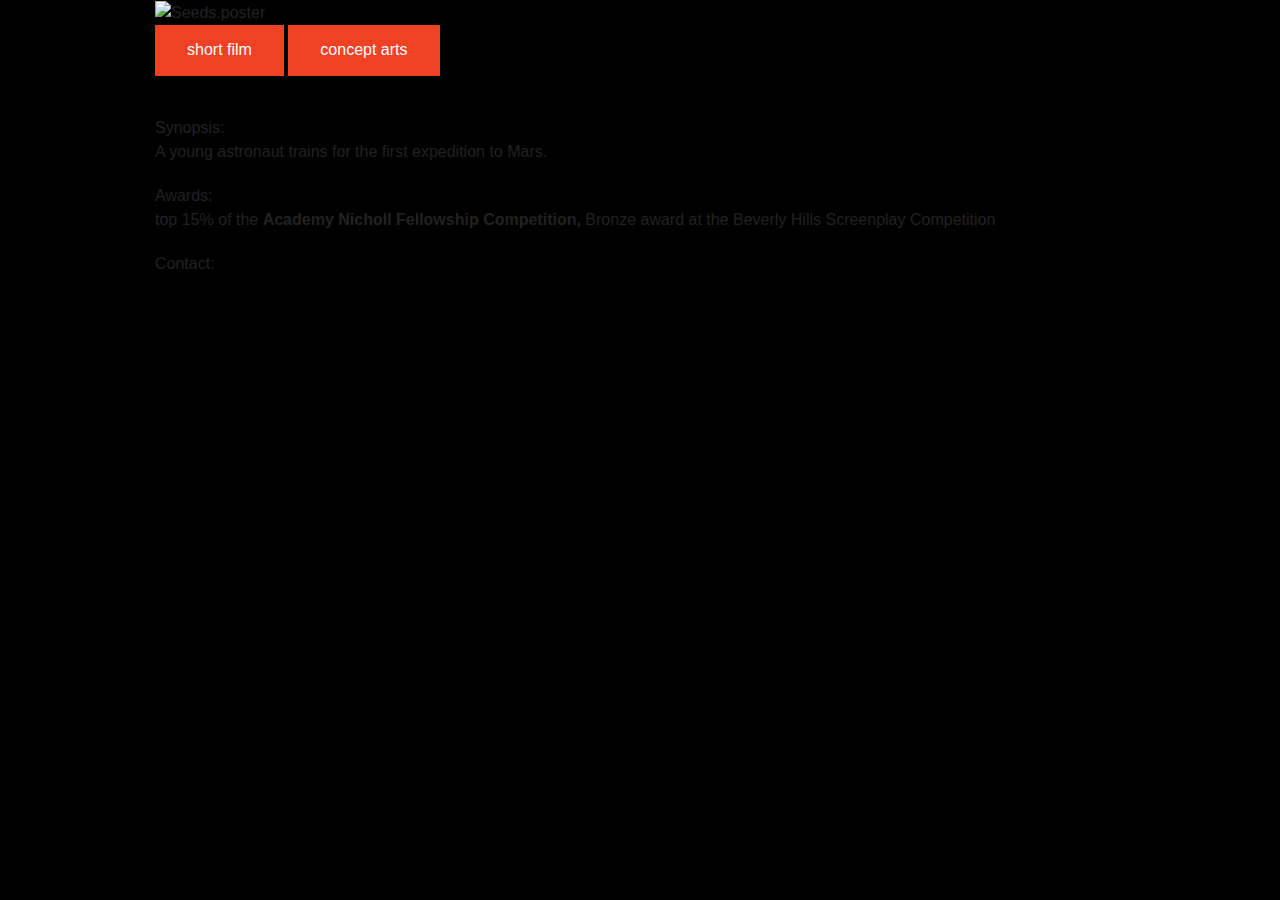
==== seeds/index.html @ 3b48b4ab "tweak" ====
<!DOCTYPE html>
<html lang='en'>
  <head>
  	<meta charset="utf-8" />
  	<meta name="viewport" content="width=device-width, initial-scale=1.0" />
  
  	<title>SEEDS Feature Film</title>
  
  	<link rel="stylesheet" media="screen" href="/assets/application.css" />
  	<script src="/assets/application.js" data-turbolinks-track="true"></script>
  	<meta name="csrf-param" content="authenticity_token" />
  <meta name="csrf-token" content="tdsWSgHsCm/FyBAyf2//k5C2IteEkzFg9Fm0TUOnJtG8usjBt3pCMxQnzYPBU0SFasZMK1SOMUkMljKi7vLsZw==" />
  </head>
  <body>
    <div class='row main'>
      <div class='column medium-12 main'>
        <div class='main_section'>
          <img class="poster" src="/assets/seeds/poster/SEEDS.poster.jpg" alt="Seeds.poster" />
          <div class='side_section'>
            <a class="button alert" href="/seeds/short_film">short film</a>
            <a class="button alert" href="/seeds/concept_arts">concept arts</a>
            <div class='description_container'>
              <div class='description'>
                <p>
                  <div class='section_title'>Synopsis:</div>
                  A young astronaut trains for the first expedition to Mars.
                </p>
                <p>
                  <div class='section_title'>Awards:</div>
                  top 15% of the
                  <strong>Academy Nicholl Fellowship Competition,</strong>
                  Bronze award at the Beverly Hills Screenplay Competition
                </p>
                <p>
                  <div class='section_title'>Contact:</div>
                  <div class='email_widget' data-name='gui'></div>
                </p>
              </div>
            </div>
          </div>
        </div>
      </div>
    </div>
  </body>
</html>
---- assets/application.css ----
/*
 * This is a manifest file that'll be compiled into application.css, which will include all the files
 * listed below.
 *
 * Any CSS and SCSS file within this directory, lib/assets/stylesheets, vendor/assets/stylesheets,
 * or vendor/assets/stylesheets of plugins, if any, can be referenced here using a relative path.
 *
 * You're free to add application-wide styles to this file and they'll appear at the bottom of the
 * compiled file so the styles you add here take precedence over styles defined in any styles
 * defined in the other CSS/SCSS files in this directory. It is generally better to create a new
 * file per style scope.
 *



 






 // had to download the css from the website, since the css from the gem stopped working, not sure why




 */

 
/*! normalize.css v3.0.3 | MIT License | github.com/necolas/normalize.css */

/**
 * 1. Set default font family to sans-serif.
 * 2. Prevent iOS and IE text size adjust after device orientation change,
 *    without disabling user zoom.
 */


html {
  font-family: sans-serif; /* 1 */
  -ms-text-size-adjust: 100%; /* 2 */
  -webkit-text-size-adjust: 100%; /* 2 */
}

/**
 * Remove default margin.
 */

body {
  margin: 0;
}

/* HTML5 display definitions
   ========================================================================== */

/**
 * Correct `block` display not defined for any HTML5 element in IE 8/9.
 * Correct `block` display not defined for `details` or `summary` in IE 10/11
 * and Firefox.
 * Correct `block` display not defined for `main` in IE 11.
 */

article,
aside,
details,
figcaption,
figure,
footer,
header,
hgroup,
main,
menu,
nav,
section,
summary {
  display: block;
}

/**
 * 1. Correct `inline-block` display not defined in IE 8/9.
 * 2. Normalize vertical alignment of `progress` in Chrome, Firefox, and Opera.
 */

audio,
canvas,
progress,
video {
  display: inline-block; /* 1 */
  vertical-align: baseline; /* 2 */
}

/**
 * Prevent modern browsers from displaying `audio` without controls.
 * Remove excess height in iOS 5 devices.
 */

audio:not([controls]) {
  display: none;
  height: 0;
}

/**
 * Address `[hidden]` styling not present in IE 8/9/10.
 * Hide the `template` element in IE 8/9/10/11, Safari, and Firefox < 22.
 */

[hidden],
template {
  display: none;
}

/* Links
   ========================================================================== */

/**
 * Remove the gray background color from active links in IE 10.
 */

a {
  background-color: transparent;
}

/**
 * Improve readability of focused elements when they are also in an
 * active/hover state.
 */

a:active,
a:hover {
  outline: 0;
}

/* Text-level semantics
   ========================================================================== */

/**
 * Address styling not present in IE 8/9/10/11, Safari, and Chrome.
 */

abbr[title] {
  border-bottom: 1px dotted;
}

/**
 * Address style set to `bolder` in Firefox 4+, Safari, and Chrome.
 */

b,
strong {
  font-weight: bold;
}

/**
 * Address styling not present in Safari and Chrome.
 */

dfn {
  font-style: italic;
}

/**
 * Address variable `h1` font-size and margin within `section` and `article`
 * contexts in Firefox 4+, Safari, and Chrome.
 */

h1 {
  font-size: 2em;
  margin: 0.67em 0;
}

/**
 * Address styling not present in IE 8/9.
 */

mark {
  background: #ff0;
  color: #000;
}

/**
 * Address inconsistent and variable font size in all browsers.
 */

small {
  font-size: 80%;
}

/**
 * Prevent `sub` and `sup` affecting `line-height` in all browsers.
 */

sub,
sup {
  font-size: 75%;
  line-height: 0;
  position: relative;
  vertical-align: baseline;
}

sup {
  top: -0.5em;
}

sub {
  bottom: -0.25em;
}

/* Embedded content
   ========================================================================== */

/**
 * Remove border when inside `a` element in IE 8/9/10.
 */

img {
  border: 0;
}

/**
 * Correct overflow not hidden in IE 9/10/11.
 */

svg:not(:root) {
  overflow: hidden;
}

/* Grouping content
   ========================================================================== */

/**
 * Address margin not present in IE 8/9 and Safari.
 */

figure {
  margin: 1em 40px;
}

/**
 * Address differences between Firefox and other browsers.
 */

hr {
  box-sizing: content-box;
  height: 0;
}

/**
 * Contain overflow in all browsers.
 */

pre {
  overflow: auto;
}

/**
 * Address odd `em`-unit font size rendering in all browsers.
 */

code,
kbd,
pre,
samp {
  font-family: monospace, monospace;
  font-size: 1em;
}

/* Forms
   ========================================================================== */

/**
 * Known limitation: by default, Chrome and Safari on OS X allow very limited
 * styling of `select`, unless a `border` property is set.
 */

/**
 * 1. Correct color not being inherited.
 *    Known issue: affects color of disabled elements.
 * 2. Correct font properties not being inherited.
 * 3. Address margins set differently in Firefox 4+, Safari, and Chrome.
 */

button,
input,
optgroup,
select,
textarea {
  color: inherit; /* 1 */
  font: inherit; /* 2 */
  margin: 0; /* 3 */
}

/**
 * Address `overflow` set to `hidden` in IE 8/9/10/11.
 */

button {
  overflow: visible;
}

/**
 * Address inconsistent `text-transform` inheritance for `button` and `select`.
 * All other form control elements do not inherit `text-transform` values.
 * Correct `button` style inheritance in Firefox, IE 8/9/10/11, and Opera.
 * Correct `select` style inheritance in Firefox.
 */

button,
select {
  text-transform: none;
}

/**
 * 1. Avoid the WebKit bug in Android 4.0.* where (2) destroys native `audio`
 *    and `video` controls.
 * 2. Correct inability to style clickable `input` types in iOS.
 * 3. Improve usability and consistency of cursor style between image-type
 *    `input` and others.
 */

button,
html input[type="button"], /* 1 */
input[type="reset"],
input[type="submit"] {
  -webkit-appearance: button; /* 2 */
  cursor: pointer; /* 3 */
}

/**
 * Re-set default cursor for disabled elements.
 */

button[disabled],
html input[disabled] {
  cursor: default;
}

/**
 * Remove inner padding and border in Firefox 4+.
 */

button::-moz-focus-inner,
input::-moz-focus-inner {
  border: 0;
  padding: 0;
}

/**
 * Address Firefox 4+ setting `line-height` on `input` using `!important` in
 * the UA stylesheet.
 */

input {
  line-height: normal;
}

/**
 * It's recommended that you don't attempt to style these elements.
 * Firefox's implementation doesn't respect box-sizing, padding, or width.
 *
 * 1. Address box sizing set to `content-box` in IE 8/9/10.
 * 2. Remove excess padding in IE 8/9/10.
 */

input[type="checkbox"],
input[type="radio"] {
  box-sizing: border-box; /* 1 */
  padding: 0; /* 2 */
}

/**
 * Fix the cursor style for Chrome's increment/decrement buttons. For certain
 * `font-size` values of the `input`, it causes the cursor style of the
 * decrement button to change from `default` to `text`.
 */

input[type="number"]::-webkit-inner-spin-button,
input[type="number"]::-webkit-outer-spin-button {
  height: auto;
}

/**
 * 1. Address `appearance` set to `searchfield` in Safari and Chrome.
 * 2. Address `box-sizing` set to `border-box` in Safari and Chrome.
 */

input[type="search"] {
  -webkit-appearance: textfield; /* 1 */
  box-sizing: content-box; /* 2 */
}

/**
 * Remove inner padding and search cancel button in Safari and Chrome on OS X.
 * Safari (but not Chrome) clips the cancel button when the search input has
 * padding (and `textfield` appearance).
 */

input[type="search"]::-webkit-search-cancel-button,
input[type="search"]::-webkit-search-decoration {
  -webkit-appearance: none;
}

/**
 * Define consistent border, margin, and padding.
 */

fieldset {
  border: 1px solid #c0c0c0;
  margin: 0 2px;
  padding: 0.35em 0.625em 0.75em;
}

/**
 * 1. Correct `color` not being inherited in IE 8/9/10/11.
 * 2. Remove padding so people aren't caught out if they zero out fieldsets.
 */

legend {
  border: 0; /* 1 */
  padding: 0; /* 2 */
}

/**
 * Remove default vertical scrollbar in IE 8/9/10/11.
 */

textarea {
  overflow: auto;
}

/**
 * Don't inherit the `font-weight` (applied by a rule above).
 * NOTE: the default cannot safely be changed in Chrome and Safari on OS X.
 */

optgroup {
  font-weight: bold;
}

/* Tables
   ========================================================================== */

/**
 * Remove most spacing between table cells.
 */

table {
  border-collapse: collapse;
  border-spacing: 0;
}

td,
th {
  padding: 0;
}
/* Slider */

.slick-slider
{
    position: relative;

    display: block;

    -moz-box-sizing: border-box;
         box-sizing: border-box;

    -webkit-user-select: none;
       -moz-user-select: none;
        -ms-user-select: none;
            user-select: none;

    -webkit-touch-callout: none;
    -khtml-user-select: none;
    -ms-touch-action: pan-y;
        touch-action: pan-y;
    -webkit-tap-highlight-color: transparent;
}

.slick-list
{
    position: relative;

    display: block;
    overflow: hidden;

    margin: 0;
    padding: 0;
}
.slick-list:focus
{
    outline: none;
}
.slick-list.dragging
{
    cursor: pointer;
    cursor: hand;
}

.slick-slider .slick-track,
.slick-slider .slick-list
{
    -webkit-transform: translate3d(0, 0, 0);
       -moz-transform: translate3d(0, 0, 0);
        -ms-transform: translate3d(0, 0, 0);
         -o-transform: translate3d(0, 0, 0);
            transform: translate3d(0, 0, 0);
}

.slick-track
{
    position: relative;
    top: 0;
    left: 0;

    display: block;
}
.slick-track:before,
.slick-track:after
{
    display: table;

    content: '';
}
.slick-track:after
{
    clear: both;
}
.slick-loading .slick-track
{
    visibility: hidden;
}

.slick-slide
{
    display: none;
    float: left;

    height: 100%;
    min-height: 1px;
}
[dir='rtl'] .slick-slide
{
    float: right;
}
.slick-slide img
{
    display: block;
}
.slick-slide.slick-loading img
{
    display: none;
}
.slick-slide.dragging img
{
    pointer-events: none;
}
.slick-initialized .slick-slide
{
    display: block;
}
.slick-loading .slick-slide
{
    visibility: hidden;
}
.slick-vertical .slick-slide
{
    display: block;

    height: auto;

    border: 1px solid transparent;
}
.slick-arrow.slick-hidden {
    display: none;
}
meta.foundation-version {
  font-family: "/5.5.2/"; }

meta.foundation-mq-small {
  font-family: "/only screen/";
  width: 0; }

meta.foundation-mq-small-only {
  font-family: "/only screen and (max-width: 40em)/";
  width: 0; }

meta.foundation-mq-medium {
  font-family: "/only screen and (min-width:40.0625em)/";
  width: 40.0625em; }

meta.foundation-mq-medium-only {
  font-family: "/only screen and (min-width:40.0625em) and (max-width:64em)/";
  width: 40.0625em; }

meta.foundation-mq-large {
  font-family: "/only screen and (min-width:64.0625em)/";
  width: 64.0625em; }

meta.foundation-mq-large-only {
  font-family: "/only screen and (min-width:64.0625em) and (max-width:90em)/";
  width: 64.0625em; }

meta.foundation-mq-xlarge {
  font-family: "/only screen and (min-width:90.0625em)/";
  width: 90.0625em; }

meta.foundation-mq-xlarge-only {
  font-family: "/only screen and (min-width:90.0625em) and (max-width:120em)/";
  width: 90.0625em; }

meta.foundation-mq-xxlarge {
  font-family: "/only screen and (min-width:120.0625em)/";
  width: 120.0625em; }

meta.foundation-data-attribute-namespace {
  font-family: false; }

html, body {
  height: 100%; }

html {
  box-sizing: border-box; }

*,
*:before,
*:after {
  -webkit-box-sizing: inherit;
  -moz-box-sizing: inherit;
  box-sizing: inherit; }

html,
body {
  font-size: 100%; }

body {
  background: #fff;
  color: #222;
  cursor: auto;
  font-family: "Helvetica Neue", Helvetica, Roboto, Arial, sans-serif;
  font-style: normal;
  font-weight: normal;
  line-height: 1.5;
  margin: 0;
  padding: 0;
  position: relative; }

a:hover {
  cursor: pointer; }

img {
  max-width: 100%;
  height: auto; }

img {
  -ms-interpolation-mode: bicubic; }

#map_canvas img,
#map_canvas embed,
#map_canvas object,
.map_canvas img,
.map_canvas embed,
.map_canvas object,
.mqa-display img,
.mqa-display embed,
.mqa-display object {
  max-width: none !important; }

.left {
  float: left !important; }

.right {
  float: right !important; }

.clearfix:before, .clearfix:after {
  content: " ";
  display: table; }
.clearfix:after {
  clear: both; }

.hide {
  display: none; }

.invisible {
  visibility: hidden; }

.antialiased {
  -webkit-font-smoothing: antialiased;
  -moz-osx-font-smoothing: grayscale; }

img {
  display: inline-block;
  vertical-align: middle; }

textarea {
  height: auto;
  min-height: 50px; }

select {
  width: 100%; }

.row {
  margin: 0 auto;
  max-width: 62.5rem;
  width: 100%; }
  .row:before, .row:after {
    content: " ";
    display: table; }
  .row:after {
    clear: both; }
  .row.collapse > .column,
  .row.collapse > .columns {
    padding-left: 0;
    padding-right: 0; }
  .row.collapse .row {
    margin-left: 0;
    margin-right: 0; }
  .row .row {
    margin: 0 -0.9375rem;
    max-width: none;
    width: auto; }
    .row .row:before, .row .row:after {
      content: " ";
      display: table; }
    .row .row:after {
      clear: both; }
    .row .row.collapse {
      margin: 0;
      max-width: none;
      width: auto; }
      .row .row.collapse:before, .row .row.collapse:after {
        content: " ";
        display: table; }
      .row .row.collapse:after {
        clear: both; }

.column,
.columns {
  padding-left: 0.9375rem;
  padding-right: 0.9375rem;
  width: 100%;
  float: left; }

.column + .column:last-child,
.columns + .column:last-child, .column +
.columns:last-child,
.columns +
.columns:last-child {
  float: right; }
.column + .column.end,
.columns + .column.end, .column +
.columns.end,
.columns +
.columns.end {
  float: left; }

@media only screen {
  .small-push-0 {
    position: relative;
    left: 0;
    right: auto; }

  .small-pull-0 {
    position: relative;
    right: 0;
    left: auto; }

  .small-push-1 {
    position: relative;
    left: 8.33333%;
    right: auto; }

  .small-pull-1 {
    position: relative;
    right: 8.33333%;
    left: auto; }

  .small-push-2 {
    position: relative;
    left: 16.66667%;
    right: auto; }

  .small-pull-2 {
    position: relative;
    right: 16.66667%;
    left: auto; }

  .small-push-3 {
    position: relative;
    left: 25%;
    right: auto; }

  .small-pull-3 {
    position: relative;
    right: 25%;
    left: auto; }

  .small-push-4 {
    position: relative;
    left: 33.33333%;
    right: auto; }

  .small-pull-4 {
    position: relative;
    right: 33.33333%;
    left: auto; }

  .small-push-5 {
    position: relative;
    left: 41.66667%;
    right: auto; }

  .small-pull-5 {
    position: relative;
    right: 41.66667%;
    left: auto; }

  .small-push-6 {
    position: relative;
    left: 50%;
    right: auto; }

  .small-pull-6 {
    position: relative;
    right: 50%;
    left: auto; }

  .small-push-7 {
    position: relative;
    left: 58.33333%;
    right: auto; }

  .small-pull-7 {
    position: relative;
    right: 58.33333%;
    left: auto; }

  .small-push-8 {
    position: relative;
    left: 66.66667%;
    right: auto; }

  .small-pull-8 {
    position: relative;
    right: 66.66667%;
    left: auto; }

  .small-push-9 {
    position: relative;
    left: 75%;
    right: auto; }

  .small-pull-9 {
    position: relative;
    right: 75%;
    left: auto; }

  .small-push-10 {
    position: relative;
    left: 83.33333%;
    right: auto; }

  .small-pull-10 {
    position: relative;
    right: 83.33333%;
    left: auto; }

  .small-push-11 {
    position: relative;
    left: 91.66667%;
    right: auto; }

  .small-pull-11 {
    position: relative;
    right: 91.66667%;
    left: auto; }

  .column,
  .columns {
    position: relative;
    padding-left: 0.9375rem;
    padding-right: 0.9375rem;
    float: left; }

  .small-1 {
    width: 8.33333%; }

  .small-2 {
    width: 16.66667%; }

  .small-3 {
    width: 25%; }

  .small-4 {
    width: 33.33333%; }

  .small-5 {
    width: 41.66667%; }

  .small-6 {
    width: 50%; }

  .small-7 {
    width: 58.33333%; }

  .small-8 {
    width: 66.66667%; }

  .small-9 {
    width: 75%; }

  .small-10 {
    width: 83.33333%; }

  .small-11 {
    width: 91.66667%; }

  .small-12 {
    width: 100%; }

  .small-offset-0 {
    margin-left: 0 !important; }

  .small-offset-1 {
    margin-left: 8.33333% !important; }

  .small-offset-2 {
    margin-left: 16.66667% !important; }

  .small-offset-3 {
    margin-left: 25% !important; }

  .small-offset-4 {
    margin-left: 33.33333% !important; }

  .small-offset-5 {
    margin-left: 41.66667% !important; }

  .small-offset-6 {
    margin-left: 50% !important; }

  .small-offset-7 {
    margin-left: 58.33333% !important; }

  .small-offset-8 {
    margin-left: 66.66667% !important; }

  .small-offset-9 {
    margin-left: 75% !important; }

  .small-offset-10 {
    margin-left: 83.33333% !important; }

  .small-offset-11 {
    margin-left: 91.66667% !important; }

  .small-reset-order {
    float: left;
    left: auto;
    margin-left: 0;
    margin-right: 0;
    right: auto; }

  .column.small-centered,
  .columns.small-centered {
    margin-left: auto;
    margin-right: auto;
    float: none; }

  .column.small-uncentered,
  .columns.small-uncentered {
    float: left;
    margin-left: 0;
    margin-right: 0; }

  .column.small-centered:last-child,
  .columns.small-centered:last-child {
    float: none; }

  .column.small-uncentered:last-child,
  .columns.small-uncentered:last-child {
    float: left; }

  .column.small-uncentered.opposite,
  .columns.small-uncentered.opposite {
    float: right; }

  .row.small-collapse > .column,
  .row.small-collapse > .columns {
    padding-left: 0;
    padding-right: 0; }
  .row.small-collapse .row {
    margin-left: 0;
    margin-right: 0; }
  .row.small-uncollapse > .column,
  .row.small-uncollapse > .columns {
    padding-left: 0.9375rem;
    padding-right: 0.9375rem;
    float: left; } }
@media only screen and (min-width: 40.0625em) {
  .medium-push-0 {
    position: relative;
    left: 0;
    right: auto; }

  .medium-pull-0 {
    position: relative;
    right: 0;
    left: auto; }

  .medium-push-1 {
    position: relative;
    left: 8.33333%;
    right: auto; }

  .medium-pull-1 {
    position: relative;
    right: 8.33333%;
    left: auto; }

  .medium-push-2 {
    position: relative;
    left: 16.66667%;
    right: auto; }

  .medium-pull-2 {
    position: relative;
    right: 16.66667%;
    left: auto; }

  .medium-push-3 {
    position: relative;
    left: 25%;
    right: auto; }

  .medium-pull-3 {
    position: relative;
    right: 25%;
    left: auto; }

  .medium-push-4 {
    position: relative;
    left: 33.33333%;
    right: auto; }

  .medium-pull-4 {
    position: relative;
    right: 33.33333%;
    left: auto; }

  .medium-push-5 {
    position: relative;
    left: 41.66667%;
    right: auto; }

  .medium-pull-5 {
    position: relative;
    right: 41.66667%;
    left: auto; }

  .medium-push-6 {
    position: relative;
    left: 50%;
    right: auto; }

  .medium-pull-6 {
    position: relative;
    right: 50%;
    left: auto; }

  .medium-push-7 {
    position: relative;
    left: 58.33333%;
    right: auto; }

  .medium-pull-7 {
    position: relative;
    right: 58.33333%;
    left: auto; }

  .medium-push-8 {
    position: relative;
    left: 66.66667%;
    right: auto; }

  .medium-pull-8 {
    position: relative;
    right: 66.66667%;
    left: auto; }

  .medium-push-9 {
    position: relative;
    left: 75%;
    right: auto; }

  .medium-pull-9 {
    position: relative;
    right: 75%;
    left: auto; }

  .medium-push-10 {
    position: relative;
    left: 83.33333%;
    right: auto; }

  .medium-pull-10 {
    position: relative;
    right: 83.33333%;
    left: auto; }

  .medium-push-11 {
    position: relative;
    left: 91.66667%;
    right: auto; }

  .medium-pull-11 {
    position: relative;
    right: 91.66667%;
    left: auto; }

  .column,
  .columns {
    position: relative;
    padding-left: 0.9375rem;
    padding-right: 0.9375rem;
    float: left; }

  .medium-1 {
    width: 8.33333%; }

  .medium-2 {
    width: 16.66667%; }

  .medium-3 {
    width: 25%; }

  .medium-4 {
    width: 33.33333%; }

  .medium-5 {
    width: 41.66667%; }

  .medium-6 {
    width: 50%; }

  .medium-7 {
    width: 58.33333%; }

  .medium-8 {
    width: 66.66667%; }

  .medium-9 {
    width: 75%; }

  .medium-10 {
    width: 83.33333%; }

  .medium-11 {
    width: 91.66667%; }

  .medium-12 {
    width: 100%; }

  .medium-offset-0 {
    margin-left: 0 !important; }

  .medium-offset-1 {
    margin-left: 8.33333% !important; }

  .medium-offset-2 {
    margin-left: 16.66667% !important; }

  .medium-offset-3 {
    margin-left: 25% !important; }

  .medium-offset-4 {
    margin-left: 33.33333% !important; }

  .medium-offset-5 {
    margin-left: 41.66667% !important; }

  .medium-offset-6 {
    margin-left: 50% !important; }

  .medium-offset-7 {
    margin-left: 58.33333% !important; }

  .medium-offset-8 {
    margin-left: 66.66667% !important; }

  .medium-offset-9 {
    margin-left: 75% !important; }

  .medium-offset-10 {
    margin-left: 83.33333% !important; }

  .medium-offset-11 {
    margin-left: 91.66667% !important; }

  .medium-reset-order {
    float: left;
    left: auto;
    margin-left: 0;
    margin-right: 0;
    right: auto; }

  .column.medium-centered,
  .columns.medium-centered {
    margin-left: auto;
    margin-right: auto;
    float: none; }

  .column.medium-uncentered,
  .columns.medium-uncentered {
    float: left;
    margin-left: 0;
    margin-right: 0; }

  .column.medium-centered:last-child,
  .columns.medium-centered:last-child {
    float: none; }

  .column.medium-uncentered:last-child,
  .columns.medium-uncentered:last-child {
    float: left; }

  .column.medium-uncentered.opposite,
  .columns.medium-uncentered.opposite {
    float: right; }

  .row.medium-collapse > .column,
  .row.medium-collapse > .columns {
    padding-left: 0;
    padding-right: 0; }
  .row.medium-collapse .row {
    margin-left: 0;
    margin-right: 0; }
  .row.medium-uncollapse > .column,
  .row.medium-uncollapse > .columns {
    padding-left: 0.9375rem;
    padding-right: 0.9375rem;
    float: left; }

  .push-0 {
    position: relative;
    left: 0;
    right: auto; }

  .pull-0 {
    position: relative;
    right: 0;
    left: auto; }

  .push-1 {
    position: relative;
    left: 8.33333%;
    right: auto; }

  .pull-1 {
    position: relative;
    right: 8.33333%;
    left: auto; }

  .push-2 {
    position: relative;
    left: 16.66667%;
    right: auto; }

  .pull-2 {
    position: relative;
    right: 16.66667%;
    left: auto; }

  .push-3 {
    position: relative;
    left: 25%;
    right: auto; }

  .pull-3 {
    position: relative;
    right: 25%;
    left: auto; }

  .push-4 {
    position: relative;
    left: 33.33333%;
    right: auto; }

  .pull-4 {
    position: relative;
    right: 33.33333%;
    left: auto; }

  .push-5 {
    position: relative;
    left: 41.66667%;
    right: auto; }

  .pull-5 {
    position: relative;
    right: 41.66667%;
    left: auto; }

  .push-6 {
    position: relative;
    left: 50%;
    right: auto; }

  .pull-6 {
    position: relative;
    right: 50%;
    left: auto; }

  .push-7 {
    position: relative;
    left: 58.33333%;
    right: auto; }

  .pull-7 {
    position: relative;
    right: 58.33333%;
    left: auto; }

  .push-8 {
    position: relative;
    left: 66.66667%;
    right: auto; }

  .pull-8 {
    position: relative;
    right: 66.66667%;
    left: auto; }

  .push-9 {
    position: relative;
    left: 75%;
    right: auto; }

  .pull-9 {
    position: relative;
    right: 75%;
    left: auto; }

  .push-10 {
    position: relative;
    left: 83.33333%;
    right: auto; }

  .pull-10 {
    position: relative;
    right: 83.33333%;
    left: auto; }

  .push-11 {
    position: relative;
    left: 91.66667%;
    right: auto; }

  .pull-11 {
    position: relative;
    right: 91.66667%;
    left: auto; } }
@media only screen and (min-width: 64.0625em) {
  .large-push-0 {
    position: relative;
    left: 0;
    right: auto; }

  .large-pull-0 {
    position: relative;
    right: 0;
    left: auto; }

  .large-push-1 {
    position: relative;
    left: 8.33333%;
    right: auto; }

  .large-pull-1 {
    position: relative;
    right: 8.33333%;
    left: auto; }

  .large-push-2 {
    position: relative;
    left: 16.66667%;
    right: auto; }

  .large-pull-2 {
    position: relative;
    right: 16.66667%;
    left: auto; }

  .large-push-3 {
    position: relative;
    left: 25%;
    right: auto; }

  .large-pull-3 {
    position: relative;
    right: 25%;
    left: auto; }

  .large-push-4 {
    position: relative;
    left: 33.33333%;
    right: auto; }

  .large-pull-4 {
    position: relative;
    right: 33.33333%;
    left: auto; }

  .large-push-5 {
    position: relative;
    left: 41.66667%;
    right: auto; }

  .large-pull-5 {
    position: relative;
    right: 41.66667%;
    left: auto; }

  .large-push-6 {
    position: relative;
    left: 50%;
    right: auto; }

  .large-pull-6 {
    position: relative;
    right: 50%;
    left: auto; }

  .large-push-7 {
    position: relative;
    left: 58.33333%;
    right: auto; }

  .large-pull-7 {
    position: relative;
    right: 58.33333%;
    left: auto; }

  .large-push-8 {
    position: relative;
    left: 66.66667%;
    right: auto; }

  .large-pull-8 {
    position: relative;
    right: 66.66667%;
    left: auto; }

  .large-push-9 {
    position: relative;
    left: 75%;
    right: auto; }

  .large-pull-9 {
    position: relative;
    right: 75%;
    left: auto; }

  .large-push-10 {
    position: relative;
    left: 83.33333%;
    right: auto; }

  .large-pull-10 {
    position: relative;
    right: 83.33333%;
    left: auto; }

  .large-push-11 {
    position: relative;
    left: 91.66667%;
    right: auto; }

  .large-pull-11 {
    position: relative;
    right: 91.66667%;
    left: auto; }

  .column,
  .columns {
    position: relative;
    padding-left: 0.9375rem;
    padding-right: 0.9375rem;
    float: left; }

  .large-1 {
    width: 8.33333%; }

  .large-2 {
    width: 16.66667%; }

  .large-3 {
    width: 25%; }

  .large-4 {
    width: 33.33333%; }

  .large-5 {
    width: 41.66667%; }

  .large-6 {
    width: 50%; }

  .large-7 {
    width: 58.33333%; }

  .large-8 {
    width: 66.66667%; }

  .large-9 {
    width: 75%; }

  .large-10 {
    width: 83.33333%; }

  .large-11 {
    width: 91.66667%; }

  .large-12 {
    width: 100%; }

  .large-offset-0 {
    margin-left: 0 !important; }

  .large-offset-1 {
    margin-left: 8.33333% !important; }

  .large-offset-2 {
    margin-left: 16.66667% !important; }

  .large-offset-3 {
    margin-left: 25% !important; }

  .large-offset-4 {
    margin-left: 33.33333% !important; }

  .large-offset-5 {
    margin-left: 41.66667% !important; }

  .large-offset-6 {
    margin-left: 50% !important; }

  .large-offset-7 {
    margin-left: 58.33333% !important; }

  .large-offset-8 {
    margin-left: 66.66667% !important; }

  .large-offset-9 {
    margin-left: 75% !important; }

  .large-offset-10 {
    margin-left: 83.33333% !important; }

  .large-offset-11 {
    margin-left: 91.66667% !important; }

  .large-reset-order {
    float: left;
    left: auto;
    margin-left: 0;
    margin-right: 0;
    right: auto; }

  .column.large-centered,
  .columns.large-centered {
    margin-left: auto;
    margin-right: auto;
    float: none; }

  .column.large-uncentered,
  .columns.large-uncentered {
    float: left;
    margin-left: 0;
    margin-right: 0; }

  .column.large-centered:last-child,
  .columns.large-centered:last-child {
    float: none; }

  .column.large-uncentered:last-child,
  .columns.large-uncentered:last-child {
    float: left; }

  .column.large-uncentered.opposite,
  .columns.large-uncentered.opposite {
    float: right; }

  .row.large-collapse > .column,
  .row.large-collapse > .columns {
    padding-left: 0;
    padding-right: 0; }
  .row.large-collapse .row {
    margin-left: 0;
    margin-right: 0; }
  .row.large-uncollapse > .column,
  .row.large-uncollapse > .columns {
    padding-left: 0.9375rem;
    padding-right: 0.9375rem;
    float: left; }

  .push-0 {
    position: relative;
    left: 0;
    right: auto; }

  .pull-0 {
    position: relative;
    right: 0;
    left: auto; }

  .push-1 {
    position: relative;
    left: 8.33333%;
    right: auto; }

  .pull-1 {
    position: relative;
    right: 8.33333%;
    left: auto; }

  .push-2 {
    position: relative;
    left: 16.66667%;
    right: auto; }

  .pull-2 {
    position: relative;
    right: 16.66667%;
    left: auto; }

  .push-3 {
    position: relative;
    left: 25%;
    right: auto; }

  .pull-3 {
    position: relative;
    right: 25%;
    left: auto; }

  .push-4 {
    position: relative;
    left: 33.33333%;
    right: auto; }

  .pull-4 {
    position: relative;
    right: 33.33333%;
    left: auto; }

  .push-5 {
    position: relative;
    left: 41.66667%;
    right: auto; }

  .pull-5 {
    position: relative;
    right: 41.66667%;
    left: auto; }

  .push-6 {
    position: relative;
    left: 50%;
    right: auto; }

  .pull-6 {
    position: relative;
    right: 50%;
    left: auto; }

  .push-7 {
    position: relative;
    left: 58.33333%;
    right: auto; }

  .pull-7 {
    position: relative;
    right: 58.33333%;
    left: auto; }

  .push-8 {
    position: relative;
    left: 66.66667%;
    right: auto; }

  .pull-8 {
    position: relative;
    right: 66.66667%;
    left: auto; }

  .push-9 {
    position: relative;
    left: 75%;
    right: auto; }

  .pull-9 {
    position: relative;
    right: 75%;
    left: auto; }

  .push-10 {
    position: relative;
    left: 83.33333%;
    right: auto; }

  .pull-10 {
    position: relative;
    right: 83.33333%;
    left: auto; }

  .push-11 {
    position: relative;
    left: 91.66667%;
    right: auto; }

  .pull-11 {
    position: relative;
    right: 91.66667%;
    left: auto; } }
button, .button {
  -webkit-appearance: none;
  -moz-appearance: none;
  border-radius: 0;
  border-style: solid;
  border-width: 0;
  cursor: pointer;
  font-family: "Helvetica Neue", Helvetica, Roboto, Arial, sans-serif;
  font-weight: normal;
  line-height: normal;
  margin: 0 0 1.25rem;
  position: relative;
  text-align: center;
  text-decoration: none;
  display: inline-block;
  padding: 1rem 2rem 1.0625rem 2rem;
  font-size: 1rem;
  background-color: #008CBA;
  border-color: #007095;
  color: #FFFFFF;
  transition: background-color 300ms ease-out; }
  button:hover, button:focus, .button:hover, .button:focus {
    background-color: #007095; }
  button:hover, button:focus, .button:hover, .button:focus {
    color: #FFFFFF; }
  button.secondary, .button.secondary {
    background-color: #e7e7e7;
    border-color: #b9b9b9;
    color: #333333; }
    button.secondary:hover, button.secondary:focus, .button.secondary:hover, .button.secondary:focus {
      background-color: #b9b9b9; }
    button.secondary:hover, button.secondary:focus, .button.secondary:hover, .button.secondary:focus {
      color: #333333; }
  button.success, .button.success {
    background-color: #43AC6A;
    border-color: #368a55;
    color: #FFFFFF; }
    button.success:hover, button.success:focus, .button.success:hover, .button.success:focus {
      background-color: #368a55; }
    button.success:hover, button.success:focus, .button.success:hover, .button.success:focus {
      color: #FFFFFF; }
  button.alert, .button.alert {
    background-color: #f04124;
    border-color: #cf2a0e;
    color: #FFFFFF; }
    button.alert:hover, button.alert:focus, .button.alert:hover, .button.alert:focus {
      background-color: #cf2a0e; }
    button.alert:hover, button.alert:focus, .button.alert:hover, .button.alert:focus {
      color: #FFFFFF; }
  button.warning, .button.warning {
    background-color: #f08a24;
    border-color: #cf6e0e;
    color: #FFFFFF; }
    button.warning:hover, button.warning:focus, .button.warning:hover, .button.warning:focus {
      background-color: #cf6e0e; }
    button.warning:hover, button.warning:focus, .button.warning:hover, .button.warning:focus {
      color: #FFFFFF; }
  button.info, .button.info {
    background-color: #a0d3e8;
    border-color: #61b6d9;
    color: #333333; }
    button.info:hover, button.info:focus, .button.info:hover, .button.info:focus {
      background-color: #61b6d9; }
    button.info:hover, button.info:focus, .button.info:hover, .button.info:focus {
      color: #FFFFFF; }
  button.large, .button.large {
    padding: 1.125rem 2.25rem 1.1875rem 2.25rem;
    font-size: 1.25rem; }
  button.small, .button.small {
    padding: 0.875rem 1.75rem 0.9375rem 1.75rem;
    font-size: 0.8125rem; }
  button.tiny, .button.tiny {
    padding: 0.625rem 1.25rem 0.6875rem 1.25rem;
    font-size: 0.6875rem; }
  button.expand, .button.expand {
    padding-left: 0;
    padding-right: 0;
    width: 100%; }
  button.left-align, .button.left-align {
    text-align: left;
    text-indent: 0.75rem; }
  button.right-align, .button.right-align {
    text-align: right;
    padding-right: 0.75rem; }
  button.radius, .button.radius {
    border-radius: 3px; }
  button.round, .button.round {
    border-radius: 1000px; }
  button.disabled, button[disabled], .button.disabled, .button[disabled] {
    background-color: #008CBA;
    border-color: #007095;
    color: #FFFFFF;
    box-shadow: none;
    cursor: default;
    opacity: 0.7; }
    button.disabled:hover, button.disabled:focus, button[disabled]:hover, button[disabled]:focus, .button.disabled:hover, .button.disabled:focus, .button[disabled]:hover, .button[disabled]:focus {
      background-color: #007095; }
    button.disabled:hover, button.disabled:focus, button[disabled]:hover, button[disabled]:focus, .button.disabled:hover, .button.disabled:focus, .button[disabled]:hover, .button[disabled]:focus {
      color: #FFFFFF; }
    button.disabled:hover, button.disabled:focus, button[disabled]:hover, button[disabled]:focus, .button.disabled:hover, .button.disabled:focus, .button[disabled]:hover, .button[disabled]:focus {
      background-color: #008CBA; }
    button.disabled.secondary, button[disabled].secondary, .button.disabled.secondary, .button[disabled].secondary {
      background-color: #e7e7e7;
      border-color: #b9b9b9;
      color: #333333;
      box-shadow: none;
      cursor: default;
      opacity: 0.7; }
      button.disabled.secondary:hover, button.disabled.secondary:focus, button[disabled].secondary:hover, button[disabled].secondary:focus, .button.disabled.secondary:hover, .button.disabled.secondary:focus, .button[disabled].secondary:hover, .button[disabled].secondary:focus {
        background-color: #b9b9b9; }
      button.disabled.secondary:hover, button.disabled.secondary:focus, button[disabled].secondary:hover, button[disabled].secondary:focus, .button.disabled.secondary:hover, .button.disabled.secondary:focus, .button[disabled].secondary:hover, .button[disabled].secondary:focus {
        color: #333333; }
      button.disabled.secondary:hover, button.disabled.secondary:focus, button[disabled].secondary:hover, button[disabled].secondary:focus, .button.disabled.secondary:hover, .button.disabled.secondary:focus, .button[disabled].secondary:hover, .button[disabled].secondary:focus {
        background-color: #e7e7e7; }
    button.disabled.success, button[disabled].success, .button.disabled.success, .button[disabled].success {
      background-color: #43AC6A;
      border-color: #368a55;
      color: #FFFFFF;
      box-shadow: none;
      cursor: default;
      opacity: 0.7; }
      button.disabled.success:hover, button.disabled.success:focus, button[disabled].success:hover, button[disabled].success:focus, .button.disabled.success:hover, .button.disabled.success:focus, .button[disabled].success:hover, .button[disabled].success:focus {
        background-color: #368a55; }
      button.disabled.success:hover, button.disabled.success:focus, button[disabled].success:hover, button[disabled].success:focus, .button.disabled.success:hover, .button.disabled.success:focus, .button[disabled].success:hover, .button[disabled].success:focus {
        color: #FFFFFF; }
      button.disabled.success:hover, button.disabled.success:focus, button[disabled].success:hover, button[disabled].success:focus, .button.disabled.success:hover, .button.disabled.success:focus, .button[disabled].success:hover, .button[disabled].success:focus {
        background-color: #43AC6A; }
    button.disabled.alert, button[disabled].alert, .button.disabled.alert, .button[disabled].alert {
      background-color: #f04124;
      border-color: #cf2a0e;
      color: #FFFFFF;
      box-shadow: none;
      cursor: default;
      opacity: 0.7; }
      button.disabled.alert:hover, button.disabled.alert:focus, button[disabled].alert:hover, button[disabled].alert:focus, .button.disabled.alert:hover, .button.disabled.alert:focus, .button[disabled].alert:hover, .button[disabled].alert:focus {
        background-color: #cf2a0e; }
      button.disabled.alert:hover, button.disabled.alert:focus, button[disabled].alert:hover, button[disabled].alert:focus, .button.disabled.alert:hover, .button.disabled.alert:focus, .button[disabled].alert:hover, .button[disabled].alert:focus {
        color: #FFFFFF; }
      button.disabled.alert:hover, button.disabled.alert:focus, button[disabled].alert:hover, button[disabled].alert:focus, .button.disabled.alert:hover, .button.disabled.alert:focus, .button[disabled].alert:hover, .button[disabled].alert:focus {
        background-color: #f04124; }
    button.disabled.warning, button[disabled].warning, .button.disabled.warning, .button[disabled].warning {
      background-color: #f08a24;
      border-color: #cf6e0e;
      color: #FFFFFF;
      box-shadow: none;
      cursor: default;
      opacity: 0.7; }
      button.disabled.warning:hover, button.disabled.warning:focus, button[disabled].warning:hover, button[disabled].warning:focus, .button.disabled.warning:hover, .button.disabled.warning:focus, .button[disabled].warning:hover, .button[disabled].warning:focus {
        background-color: #cf6e0e; }
      button.disabled.warning:hover, button.disabled.warning:focus, button[disabled].warning:hover, button[disabled].warning:focus, .button.disabled.warning:hover, .button.disabled.warning:focus, .button[disabled].warning:hover, .button[disabled].warning:focus {
        color: #FFFFFF; }
      button.disabled.warning:hover, button.disabled.warning:focus, button[disabled].warning:hover, button[disabled].warning:focus, .button.disabled.warning:hover, .button.disabled.warning:focus, .button[disabled].warning:hover, .button[disabled].warning:focus {
        background-color: #f08a24; }
    button.disabled.info, button[disabled].info, .button.disabled.info, .button[disabled].info {
      background-color: #a0d3e8;
      border-color: #61b6d9;
      color: #333333;
      box-shadow: none;
      cursor: default;
      opacity: 0.7; }
      button.disabled.info:hover, button.disabled.info:focus, button[disabled].info:hover, button[disabled].info:focus, .button.disabled.info:hover, .button.disabled.info:focus, .button[disabled].info:hover, .button[disabled].info:focus {
        background-color: #61b6d9; }
      button.disabled.info:hover, button.disabled.info:focus, button[disabled].info:hover, button[disabled].info:focus, .button.disabled.info:hover, .button.disabled.info:focus, .button[disabled].info:hover, .button[disabled].info:focus {
        color: #FFFFFF; }
      button.disabled.info:hover, button.disabled.info:focus, button[disabled].info:hover, button[disabled].info:focus, .button.disabled.info:hover, .button.disabled.info:focus, .button[disabled].info:hover, .button[disabled].info:focus {
        background-color: #a0d3e8; }

button::-moz-focus-inner {
  border: 0;
  padding: 0; }

@media only screen and (min-width: 40.0625em) {
  button, .button {
    display: inline-block; } }
.button-group {
  list-style: none;
  margin: 0;
  left: 0; }
  .button-group:before, .button-group:after {
    content: " ";
    display: table; }
  .button-group:after {
    clear: both; }
  .button-group.even-2 li {
    display: inline-block;
    margin: 0 -2px;
    width: 50%; }
    .button-group.even-2 li > button, .button-group.even-2 li .button {
      border-left: 1px solid;
      border-color: rgba(255, 255, 255, 0.5); }
    .button-group.even-2 li:first-child button, .button-group.even-2 li:first-child .button {
      border-left: 0; }
    .button-group.even-2 li button, .button-group.even-2 li .button {
      width: 100%; }
  .button-group.even-3 li {
    display: inline-block;
    margin: 0 -2px;
    width: 33.33333%; }
    .button-group.even-3 li > button, .button-group.even-3 li .button {
      border-left: 1px solid;
      border-color: rgba(255, 255, 255, 0.5); }
    .button-group.even-3 li:first-child button, .button-group.even-3 li:first-child .button {
      border-left: 0; }
    .button-group.even-3 li button, .button-group.even-3 li .button {
      width: 100%; }
  .button-group.even-4 li {
    display: inline-block;
    margin: 0 -2px;
    width: 25%; }
    .button-group.even-4 li > button, .button-group.even-4 li .button {
      border-left: 1px solid;
      border-color: rgba(255, 255, 255, 0.5); }
    .button-group.even-4 li:first-child button, .button-group.even-4 li:first-child .button {
      border-left: 0; }
    .button-group.even-4 li button, .button-group.even-4 li .button {
      width: 100%; }
  .button-group.even-5 li {
    display: inline-block;
    margin: 0 -2px;
    width: 20%; }
    .button-group.even-5 li > button, .button-group.even-5 li .button {
      border-left: 1px solid;
      border-color: rgba(255, 255, 255, 0.5); }
    .button-group.even-5 li:first-child button, .button-group.even-5 li:first-child .button {
      border-left: 0; }
    .button-group.even-5 li button, .button-group.even-5 li .button {
      width: 100%; }
  .button-group.even-6 li {
    display: inline-block;
    margin: 0 -2px;
    width: 16.66667%; }
    .button-group.even-6 li > button, .button-group.even-6 li .button {
      border-left: 1px solid;
      border-color: rgba(255, 255, 255, 0.5); }
    .button-group.even-6 li:first-child button, .button-group.even-6 li:first-child .button {
      border-left: 0; }
    .button-group.even-6 li button, .button-group.even-6 li .button {
      width: 100%; }
  .button-group.even-7 li {
    display: inline-block;
    margin: 0 -2px;
    width: 14.28571%; }
    .button-group.even-7 li > button, .button-group.even-7 li .button {
      border-left: 1px solid;
      border-color: rgba(255, 255, 255, 0.5); }
    .button-group.even-7 li:first-child button, .button-group.even-7 li:first-child .button {
      border-left: 0; }
    .button-group.even-7 li button, .button-group.even-7 li .button {
      width: 100%; }
  .button-group.even-8 li {
    display: inline-block;
    margin: 0 -2px;
    width: 12.5%; }
    .button-group.even-8 li > button, .button-group.even-8 li .button {
      border-left: 1px solid;
      border-color: rgba(255, 255, 255, 0.5); }
    .button-group.even-8 li:first-child button, .button-group.even-8 li:first-child .button {
      border-left: 0; }
    .button-group.even-8 li button, .button-group.even-8 li .button {
      width: 100%; }
  .button-group > li {
    display: inline-block;
    margin: 0 -2px; }
    .button-group > li > button, .button-group > li .button {
      border-left: 1px solid;
      border-color: rgba(255, 255, 255, 0.5); }
    .button-group > li:first-child button, .button-group > li:first-child .button {
      border-left: 0; }
  .button-group.stack > li {
    display: block;
    margin: 0;
    float: none; }
    .button-group.stack > li > button, .button-group.stack > li .button {
      border-left: 1px solid;
      border-color: rgba(255, 255, 255, 0.5); }
    .button-group.stack > li:first-child button, .button-group.stack > li:first-child .button {
      border-left: 0; }
    .button-group.stack > li > button, .button-group.stack > li .button {
      border-color: rgba(255, 255, 255, 0.5);
      border-left-width: 0;
      border-top: 1px solid;
      display: block;
      margin: 0; }
    .button-group.stack > li > button {
      width: 100%; }
    .button-group.stack > li:first-child button, .button-group.stack > li:first-child .button {
      border-top: 0; }
  .button-group.stack-for-small > li {
    display: inline-block;
    margin: 0 -2px; }
    .button-group.stack-for-small > li > button, .button-group.stack-for-small > li .button {
      border-left: 1px solid;
      border-color: rgba(255, 255, 255, 0.5); }
    .button-group.stack-for-small > li:first-child button, .button-group.stack-for-small > li:first-child .button {
      border-left: 0; }
    @media only screen and (max-width: 40em) {
      .button-group.stack-for-small > li {
        display: block;
        margin: 0; }
        .button-group.stack-for-small > li > button, .button-group.stack-for-small > li .button {
          border-left: 1px solid;
          border-color: rgba(255, 255, 255, 0.5); }
        .button-group.stack-for-small > li:first-child button, .button-group.stack-for-small > li:first-child .button {
          border-left: 0; }
        .button-group.stack-for-small > li > button, .button-group.stack-for-small > li .button {
          border-color: rgba(255, 255, 255, 0.5);
          border-left-width: 0;
          border-top: 1px solid;
          display: block;
          margin: 0; }
        .button-group.stack-for-small > li > button {
          width: 100%; }
        .button-group.stack-for-small > li:first-child button, .button-group.stack-for-small > li:first-child .button {
          border-top: 0; } }
  .button-group.radius > * {
    display: inline-block;
    margin: 0 -2px; }
    .button-group.radius > * > button, .button-group.radius > * .button {
      border-left: 1px solid;
      border-color: rgba(255, 255, 255, 0.5); }
    .button-group.radius > *:first-child button, .button-group.radius > *:first-child .button {
      border-left: 0; }
    .button-group.radius > *,
    .button-group.radius > * > a,
    .button-group.radius > * > button,
    .button-group.radius > * > .button {
      border-radius: 0; }
    .button-group.radius > *:first-child, .button-group.radius > *:first-child > a, .button-group.radius > *:first-child > button, .button-group.radius > *:first-child > .button {
      -webkit-border-bottom-left-radius: 3px;
      -webkit-border-top-left-radius: 3px;
      border-bottom-left-radius: 3px;
      border-top-left-radius: 3px; }
    .button-group.radius > *:last-child, .button-group.radius > *:last-child > a, .button-group.radius > *:last-child > button, .button-group.radius > *:last-child > .button {
      -webkit-border-bottom-right-radius: 3px;
      -webkit-border-top-right-radius: 3px;
      border-bottom-right-radius: 3px;
      border-top-right-radius: 3px; }
  .button-group.radius.stack > * {
    display: block;
    margin: 0; }
    .button-group.radius.stack > * > button, .button-group.radius.stack > * .button {
      border-left: 1px solid;
      border-color: rgba(255, 255, 255, 0.5); }
    .button-group.radius.stack > *:first-child button, .button-group.radius.stack > *:first-child .button {
      border-left: 0; }
    .button-group.radius.stack > * > button, .button-group.radius.stack > * .button {
      border-color: rgba(255, 255, 255, 0.5);
      border-left-width: 0;
      border-top: 1px solid;
      display: block;
      margin: 0; }
    .button-group.radius.stack > * > button {
      width: 100%; }
    .button-group.radius.stack > *:first-child button, .button-group.radius.stack > *:first-child .button {
      border-top: 0; }
    .button-group.radius.stack > *,
    .button-group.radius.stack > * > a,
    .button-group.radius.stack > * > button,
    .button-group.radius.stack > * > .button {
      border-radius: 0; }
    .button-group.radius.stack > *:first-child, .button-group.radius.stack > *:first-child > a, .button-group.radius.stack > *:first-child > button, .button-group.radius.stack > *:first-child > .button {
      -webkit-top-left-radius: 3px;
      -webkit-top-right-radius: 3px;
      border-top-left-radius: 3px;
      border-top-right-radius: 3px; }
    .button-group.radius.stack > *:last-child, .button-group.radius.stack > *:last-child > a, .button-group.radius.stack > *:last-child > button, .button-group.radius.stack > *:last-child > .button {
      -webkit-bottom-left-radius: 3px;
      -webkit-bottom-right-radius: 3px;
      border-bottom-left-radius: 3px;
      border-bottom-right-radius: 3px; }
  @media only screen and (min-width: 40.0625em) {
    .button-group.radius.stack-for-small > * {
      display: inline-block;
      margin: 0 -2px; }
      .button-group.radius.stack-for-small > * > button, .button-group.radius.stack-for-small > * .button {
        border-left: 1px solid;
        border-color: rgba(255, 255, 255, 0.5); }
      .button-group.radius.stack-for-small > *:first-child button, .button-group.radius.stack-for-small > *:first-child .button {
        border-left: 0; }
      .button-group.radius.stack-for-small > *,
      .button-group.radius.stack-for-small > * > a,
      .button-group.radius.stack-for-small > * > button,
      .button-group.radius.stack-for-small > * > .button {
        border-radius: 0; }
      .button-group.radius.stack-for-small > *:first-child, .button-group.radius.stack-for-small > *:first-child > a, .button-group.radius.stack-for-small > *:first-child > button, .button-group.radius.stack-for-small > *:first-child > .button {
        -webkit-border-bottom-left-radius: 3px;
        -webkit-border-top-left-radius: 3px;
        border-bottom-left-radius: 3px;
        border-top-left-radius: 3px; }
      .button-group.radius.stack-for-small > *:last-child, .button-group.radius.stack-for-small > *:last-child > a, .button-group.radius.stack-for-small > *:last-child > button, .button-group.radius.stack-for-small > *:last-child > .button {
        -webkit-border-bottom-right-radius: 3px;
        -webkit-border-top-right-radius: 3px;
        border-bottom-right-radius: 3px;
        border-top-right-radius: 3px; } }
  @media only screen and (max-width: 40em) {
    .button-group.radius.stack-for-small > * {
      display: block;
      margin: 0; }
      .button-group.radius.stack-for-small > * > button, .button-group.radius.stack-for-small > * .button {
        border-left: 1px solid;
        border-color: rgba(255, 255, 255, 0.5); }
      .button-group.radius.stack-for-small > *:first-child button, .button-group.radius.stack-for-small > *:first-child .button {
        border-left: 0; }
      .button-group.radius.stack-for-small > * > button, .button-group.radius.stack-for-small > * .button {
        border-color: rgba(255, 255, 255, 0.5);
        border-left-width: 0;
        border-top: 1px solid;
        display: block;
        margin: 0; }
      .button-group.radius.stack-for-small > * > button {
        width: 100%; }
      .button-group.radius.stack-for-small > *:first-child button, .button-group.radius.stack-for-small > *:first-child .button {
        border-top: 0; }
      .button-group.radius.stack-for-small > *,
      .button-group.radius.stack-for-small > * > a,
      .button-group.radius.stack-for-small > * > button,
      .button-group.radius.stack-for-small > * > .button {
        border-radius: 0; }
      .button-group.radius.stack-for-small > *:first-child, .button-group.radius.stack-for-small > *:first-child > a, .button-group.radius.stack-for-small > *:first-child > button, .button-group.radius.stack-for-small > *:first-child > .button {
        -webkit-top-left-radius: 3px;
        -webkit-top-right-radius: 3px;
        border-top-left-radius: 3px;
        border-top-right-radius: 3px; }
      .button-group.radius.stack-for-small > *:last-child, .button-group.radius.stack-for-small > *:last-child > a, .button-group.radius.stack-for-small > *:last-child > button, .button-group.radius.stack-for-small > *:last-child > .button {
        -webkit-bottom-left-radius: 3px;
        -webkit-bottom-right-radius: 3px;
        border-bottom-left-radius: 3px;
        border-bottom-right-radius: 3px; } }
  .button-group.round > * {
    display: inline-block;
    margin: 0 -2px; }
    .button-group.round > * > button, .button-group.round > * .button {
      border-left: 1px solid;
      border-color: rgba(255, 255, 255, 0.5); }
    .button-group.round > *:first-child button, .button-group.round > *:first-child .button {
      border-left: 0; }
    .button-group.round > *,
    .button-group.round > * > a,
    .button-group.round > * > button,
    .button-group.round > * > .button {
      border-radius: 0; }
    .button-group.round > *:first-child, .button-group.round > *:first-child > a, .button-group.round > *:first-child > button, .button-group.round > *:first-child > .button {
      -webkit-border-bottom-left-radius: 1000px;
      -webkit-border-top-left-radius: 1000px;
      border-bottom-left-radius: 1000px;
      border-top-left-radius: 1000px; }
    .button-group.round > *:last-child, .button-group.round > *:last-child > a, .button-group.round > *:last-child > button, .button-group.round > *:last-child > .button {
      -webkit-border-bottom-right-radius: 1000px;
      -webkit-border-top-right-radius: 1000px;
      border-bottom-right-radius: 1000px;
      border-top-right-radius: 1000px; }
  .button-group.round.stack > * {
    display: block;
    margin: 0; }
    .button-group.round.stack > * > button, .button-group.round.stack > * .button {
      border-left: 1px solid;
      border-color: rgba(255, 255, 255, 0.5); }
    .button-group.round.stack > *:first-child button, .button-group.round.stack > *:first-child .button {
      border-left: 0; }
    .button-group.round.stack > * > button, .button-group.round.stack > * .button {
      border-color: rgba(255, 255, 255, 0.5);
      border-left-width: 0;
      border-top: 1px solid;
      display: block;
      margin: 0; }
    .button-group.round.stack > * > button {
      width: 100%; }
    .button-group.round.stack > *:first-child button, .button-group.round.stack > *:first-child .button {
      border-top: 0; }
    .button-group.round.stack > *,
    .button-group.round.stack > * > a,
    .button-group.round.stack > * > button,
    .button-group.round.stack > * > .button {
      border-radius: 0; }
    .button-group.round.stack > *:first-child, .button-group.round.stack > *:first-child > a, .button-group.round.stack > *:first-child > button, .button-group.round.stack > *:first-child > .button {
      -webkit-top-left-radius: 1rem;
      -webkit-top-right-radius: 1rem;
      border-top-left-radius: 1rem;
      border-top-right-radius: 1rem; }
    .button-group.round.stack > *:last-child, .button-group.round.stack > *:last-child > a, .button-group.round.stack > *:last-child > button, .button-group.round.stack > *:last-child > .button {
      -webkit-bottom-left-radius: 1rem;
      -webkit-bottom-right-radius: 1rem;
      border-bottom-left-radius: 1rem;
      border-bottom-right-radius: 1rem; }
  @media only screen and (min-width: 40.0625em) {
    .button-group.round.stack-for-small > * {
      display: inline-block;
      margin: 0 -2px; }
      .button-group.round.stack-for-small > * > button, .button-group.round.stack-for-small > * .button {
        border-left: 1px solid;
        border-color: rgba(255, 255, 255, 0.5); }
      .button-group.round.stack-for-small > *:first-child button, .button-group.round.stack-for-small > *:first-child .button {
        border-left: 0; }
      .button-group.round.stack-for-small > *,
      .button-group.round.stack-for-small > * > a,
      .button-group.round.stack-for-small > * > button,
      .button-group.round.stack-for-small > * > .button {
        border-radius: 0; }
      .button-group.round.stack-for-small > *:first-child, .button-group.round.stack-for-small > *:first-child > a, .button-group.round.stack-for-small > *:first-child > button, .button-group.round.stack-for-small > *:first-child > .button {
        -webkit-border-bottom-left-radius: 1000px;
        -webkit-border-top-left-radius: 1000px;
        border-bottom-left-radius: 1000px;
        border-top-left-radius: 1000px; }
      .button-group.round.stack-for-small > *:last-child, .button-group.round.stack-for-small > *:last-child > a, .button-group.round.stack-for-small > *:last-child > button, .button-group.round.stack-for-small > *:last-child > .button {
        -webkit-border-bottom-right-radius: 1000px;
        -webkit-border-top-right-radius: 1000px;
        border-bottom-right-radius: 1000px;
        border-top-right-radius: 1000px; } }
  @media only screen and (max-width: 40em) {
    .button-group.round.stack-for-small > * {
      display: block;
      margin: 0; }
      .button-group.round.stack-for-small > * > button, .button-group.round.stack-for-small > * .button {
        border-left: 1px solid;
        border-color: rgba(255, 255, 255, 0.5); }
      .button-group.round.stack-for-small > *:first-child button, .button-group.round.stack-for-small > *:first-child .button {
        border-left: 0; }
      .button-group.round.stack-for-small > * > button, .button-group.round.stack-for-small > * .button {
        border-color: rgba(255, 255, 255, 0.5);
        border-left-width: 0;
        border-top: 1px solid;
        display: block;
        margin: 0; }
      .button-group.round.stack-for-small > * > button {
        width: 100%; }
      .button-group.round.stack-for-small > *:first-child button, .button-group.round.stack-for-small > *:first-child .button {
        border-top: 0; }
      .button-group.round.stack-for-small > *,
      .button-group.round.stack-for-small > * > a,
      .button-group.round.stack-for-small > * > button,
      .button-group.round.stack-for-small > * > .button {
        border-radius: 0; }
      .button-group.round.stack-for-small > *:first-child, .button-group.round.stack-for-small > *:first-child > a, .button-group.round.stack-for-small > *:first-child > button, .button-group.round.stack-for-small > *:first-child > .button {
        -webkit-top-left-radius: 1rem;
        -webkit-top-right-radius: 1rem;
        border-top-left-radius: 1rem;
        border-top-right-radius: 1rem; }
      .button-group.round.stack-for-small > *:last-child, .button-group.round.stack-for-small > *:last-child > a, .button-group.round.stack-for-small > *:last-child > button, .button-group.round.stack-for-small > *:last-child > .button {
        -webkit-bottom-left-radius: 1rem;
        -webkit-bottom-right-radius: 1rem;
        border-bottom-left-radius: 1rem;
        border-bottom-right-radius: 1rem; } }

.button-bar:before, .button-bar:after {
  content: " ";
  display: table; }
.button-bar:after {
  clear: both; }
.button-bar .button-group {
  float: left;
  margin-right: 0.625rem; }
  .button-bar .button-group div {
    overflow: hidden; }

.dropdown.button, button.dropdown {
  position: relative;
  padding-right: 3.5625rem; }
  .dropdown.button::after, button.dropdown::after {
    border-color: #FFFFFF transparent transparent transparent;
    border-style: solid;
    content: "";
    display: block;
    height: 0;
    position: absolute;
    top: 50%;
    width: 0; }
  .dropdown.button::after, button.dropdown::after {
    border-width: 0.375rem;
    right: 1.40625rem;
    margin-top: -0.15625rem; }
  .dropdown.button::after, button.dropdown::after {
    border-color: #FFFFFF transparent transparent transparent; }
  .dropdown.button.tiny, button.dropdown.tiny {
    padding-right: 2.625rem; }
    .dropdown.button.tiny:after, button.dropdown.tiny:after {
      border-width: 0.375rem;
      right: 1.125rem;
      margin-top: -0.125rem; }
    .dropdown.button.tiny::after, button.dropdown.tiny::after {
      border-color: #FFFFFF transparent transparent transparent; }
  .dropdown.button.small, button.dropdown.small {
    padding-right: 3.0625rem; }
    .dropdown.button.small::after, button.dropdown.small::after {
      border-width: 0.4375rem;
      right: 1.3125rem;
      margin-top: -0.15625rem; }
    .dropdown.button.small::after, button.dropdown.small::after {
      border-color: #FFFFFF transparent transparent transparent; }
  .dropdown.button.large, button.dropdown.large {
    padding-right: 3.625rem; }
    .dropdown.button.large::after, button.dropdown.large::after {
      border-width: 0.3125rem;
      right: 1.71875rem;
      margin-top: -0.15625rem; }
    .dropdown.button.large::after, button.dropdown.large::after {
      border-color: #FFFFFF transparent transparent transparent; }
  .dropdown.button.secondary:after, button.dropdown.secondary:after {
    border-color: #333333 transparent transparent transparent; }

.text-left {
  text-align: left !important; }

.text-right {
  text-align: right !important; }

.text-center {
  text-align: center !important; }

.text-justify {
  text-align: justify !important; }

@media only screen and (max-width: 40em) {
  .small-only-text-left {
    text-align: left !important; }

  .small-only-text-right {
    text-align: right !important; }

  .small-only-text-center {
    text-align: center !important; }

  .small-only-text-justify {
    text-align: justify !important; } }
@media only screen {
  .small-text-left {
    text-align: left !important; }

  .small-text-right {
    text-align: right !important; }

  .small-text-center {
    text-align: center !important; }

  .small-text-justify {
    text-align: justify !important; } }
@media only screen and (min-width: 40.0625em) and (max-width: 64em) {
  .medium-only-text-left {
    text-align: left !important; }

  .medium-only-text-right {
    text-align: right !important; }

  .medium-only-text-center {
    text-align: center !important; }

  .medium-only-text-justify {
    text-align: justify !important; } }
@media only screen and (min-width: 40.0625em) {
  .medium-text-left {
    text-align: left !important; }

  .medium-text-right {
    text-align: right !important; }

  .medium-text-center {
    text-align: center !important; }

  .medium-text-justify {
    text-align: justify !important; } }
@media only screen and (min-width: 64.0625em) and (max-width: 90em) {
  .large-only-text-left {
    text-align: left !important; }

  .large-only-text-right {
    text-align: right !important; }

  .large-only-text-center {
    text-align: center !important; }

  .large-only-text-justify {
    text-align: justify !important; } }
@media only screen and (min-width: 64.0625em) {
  .large-text-left {
    text-align: left !important; }

  .large-text-right {
    text-align: right !important; }

  .large-text-center {
    text-align: center !important; }

  .large-text-justify {
    text-align: justify !important; } }
@media only screen and (min-width: 90.0625em) and (max-width: 120em) {
  .xlarge-only-text-left {
    text-align: left !important; }

  .xlarge-only-text-right {
    text-align: right !important; }

  .xlarge-only-text-center {
    text-align: center !important; }

  .xlarge-only-text-justify {
    text-align: justify !important; } }
@media only screen and (min-width: 90.0625em) {
  .xlarge-text-left {
    text-align: left !important; }

  .xlarge-text-right {
    text-align: right !important; }

  .xlarge-text-center {
    text-align: center !important; }

  .xlarge-text-justify {
    text-align: justify !important; } }
@media only screen and (min-width: 120.0625em) and (max-width: 6249999.9375em) {
  .xxlarge-only-text-left {
    text-align: left !important; }

  .xxlarge-only-text-right {
    text-align: right !important; }

  .xxlarge-only-text-center {
    text-align: center !important; }

  .xxlarge-only-text-justify {
    text-align: justify !important; } }
@media only screen and (min-width: 120.0625em) {
  .xxlarge-text-left {
    text-align: left !important; }

  .xxlarge-text-right {
    text-align: right !important; }

  .xxlarge-text-center {
    text-align: center !important; }

  .xxlarge-text-justify {
    text-align: justify !important; } }
/* Typography resets */
div,
dl,
dt,
dd,
ul,
ol,
li,
h1,
h2,
h3,
h4,
h5,
h6,
pre,
form,
p,
blockquote,
th,
td {
  margin: 0;
  padding: 0; }

/* Default Link Styles */
a {
  color: #008CBA;
  line-height: inherit;
  text-decoration: none; }
  a:hover, a:focus {
    color: #0078a0; }
  a img {
    border: none; }

/* Default paragraph styles */
p {
  font-family: inherit;
  font-size: 1rem;
  font-weight: normal;
  line-height: 1.6;
  margin-bottom: 1.25rem;
  text-rendering: optimizeLegibility; }
  p.lead {
    font-size: 1.21875rem;
    line-height: 1.6; }
  p aside {
    font-size: 0.875rem;
    font-style: italic;
    line-height: 1.35; }

/* Default header styles */
h1, h2, h3, h4, h5, h6 {
  color: #222222;
  font-family: "Helvetica Neue", Helvetica, Roboto, Arial, sans-serif;
  font-style: normal;
  font-weight: normal;
  line-height: 1.4;
  margin-bottom: 0.5rem;
  margin-top: 0.2rem;
  text-rendering: optimizeLegibility; }
  h1 small, h2 small, h3 small, h4 small, h5 small, h6 small {
    color: #6f6f6f;
    font-size: 60%;
    line-height: 0; }

h1 {
  font-size: 2.125rem; }

h2 {
  font-size: 1.6875rem; }

h3 {
  font-size: 1.375rem; }

h4 {
  font-size: 1.125rem; }

h5 {
  font-size: 1.125rem; }

h6 {
  font-size: 1rem; }

.subheader {
  line-height: 1.4;
  color: #6f6f6f;
  font-weight: normal;
  margin-top: 0.2rem;
  margin-bottom: 0.5rem; }

hr {
  border: solid #DDDDDD;
  border-width: 1px 0 0;
  clear: both;
  height: 0;
  margin: 1.25rem 0 1.1875rem; }

/* Helpful Typography Defaults */
em,
i {
  font-style: italic;
  line-height: inherit; }

strong,
b {
  font-weight: bold;
  line-height: inherit; }

small {
  font-size: 60%;
  line-height: inherit; }

code {
  background-color: #f8f8f8;
  border-color: #dfdfdf;
  border-style: solid;
  border-width: 1px;
  color: #333333;
  font-family: Consolas, "Liberation Mono", Courier, monospace;
  font-weight: normal;
  padding: 0.125rem 0.3125rem 0.0625rem; }

/* Lists */
ul,
ol,
dl {
  font-family: inherit;
  font-size: 1rem;
  line-height: 1.6;
  list-style-position: outside;
  margin-bottom: 1.25rem; }

ul {
  margin-left: 1.1rem; }
  ul.no-bullet {
    margin-left: 0; }
    ul.no-bullet li ul,
    ul.no-bullet li ol {
      margin-left: 1.25rem;
      margin-bottom: 0;
      list-style: none; }

/* Unordered Lists */
ul li ul,
ul li ol {
  margin-left: 1.25rem;
  margin-bottom: 0; }
ul.square li ul, ul.circle li ul, ul.disc li ul {
  list-style: inherit; }
ul.square {
  list-style-type: square;
  margin-left: 1.1rem; }
ul.circle {
  list-style-type: circle;
  margin-left: 1.1rem; }
ul.disc {
  list-style-type: disc;
  margin-left: 1.1rem; }
ul.no-bullet {
  list-style: none; }

/* Ordered Lists */
ol {
  margin-left: 1.4rem; }
  ol li ul,
  ol li ol {
    margin-left: 1.25rem;
    margin-bottom: 0; }

/* Definition Lists */
dl dt {
  margin-bottom: 0.3rem;
  font-weight: bold; }
dl dd {
  margin-bottom: 0.75rem; }

/* Abbreviations */
abbr,
acronym {
  text-transform: uppercase;
  font-size: 90%;
  color: #222;
  cursor: help; }

abbr {
  text-transform: none; }
  abbr[title] {
    border-bottom: 1px dotted #DDDDDD; }

/* Blockquotes */
blockquote {
  margin: 0 0 1.25rem;
  padding: 0.5625rem 1.25rem 0 1.1875rem;
  border-left: 1px solid #DDDDDD; }
  blockquote cite {
    display: block;
    font-size: 0.8125rem;
    color: #555555; }
    blockquote cite:before {
      content: "\2014 \0020"; }
    blockquote cite a,
    blockquote cite a:visited {
      color: #555555; }

blockquote,
blockquote p {
  line-height: 1.6;
  color: #6f6f6f; }

/* Microformats */
.vcard {
  display: inline-block;
  margin: 0 0 1.25rem 0;
  border: 1px solid #DDDDDD;
  padding: 0.625rem 0.75rem; }
  .vcard li {
    margin: 0;
    display: block; }
  .vcard .fn {
    font-weight: bold;
    font-size: 0.9375rem; }

.vevent .summary {
  font-weight: bold; }
.vevent abbr {
  cursor: default;
  text-decoration: none;
  font-weight: bold;
  border: none;
  padding: 0 0.0625rem; }

@media only screen and (min-width: 40.0625em) {
  h1, h2, h3, h4, h5, h6 {
    line-height: 1.4; }

  h1 {
    font-size: 2.75rem; }

  h2 {
    font-size: 2.3125rem; }

  h3 {
    font-size: 1.6875rem; }

  h4 {
    font-size: 1.4375rem; }

  h5 {
    font-size: 1.125rem; }

  h6 {
    font-size: 1rem; } }
.split.button {
  position: relative;
  padding-right: 5.0625rem; }
  .split.button span {
    display: block;
    height: 100%;
    position: absolute;
    right: 0;
    top: 0;
    border-left: solid 1px; }
    .split.button span:after {
      position: absolute;
      content: "";
      width: 0;
      height: 0;
      display: block;
      border-style: inset;
      top: 50%;
      left: 50%; }
    .split.button span:active {
      background-color: rgba(0, 0, 0, 0.1); }
  .split.button span {
    border-left-color: rgba(255, 255, 255, 0.5); }
  .split.button span {
    width: 3.09375rem; }
    .split.button span:after {
      border-top-style: solid;
      border-width: 0.375rem;
      margin-left: -0.375rem;
      top: 48%; }
  .split.button span:after {
    border-color: #FFFFFF transparent transparent transparent; }
  .split.button.secondary span {
    border-left-color: rgba(255, 255, 255, 0.5); }
  .split.button.secondary span:after {
    border-color: #FFFFFF transparent transparent transparent; }
  .split.button.alert span {
    border-left-color: rgba(255, 255, 255, 0.5); }
  .split.button.success span {
    border-left-color: rgba(255, 255, 255, 0.5); }
  .split.button.tiny {
    padding-right: 3.75rem; }
    .split.button.tiny span {
      width: 2.25rem; }
      .split.button.tiny span:after {
        border-top-style: solid;
        border-width: 0.375rem;
        margin-left: -0.375rem;
        top: 48%; }
  .split.button.small {
    padding-right: 4.375rem; }
    .split.button.small span {
      width: 2.625rem; }
      .split.button.small span:after {
        border-top-style: solid;
        border-width: 0.4375rem;
        margin-left: -0.375rem;
        top: 48%; }
  .split.button.large {
    padding-right: 5.5rem; }
    .split.button.large span {
      width: 3.4375rem; }
      .split.button.large span:after {
        border-top-style: solid;
        border-width: 0.3125rem;
        margin-left: -0.375rem;
        top: 48%; }
  .split.button.expand {
    padding-left: 2rem; }
  .split.button.secondary span:after {
    border-color: #333333 transparent transparent transparent; }
  .split.button.radius span {
    -webkit-border-bottom-right-radius: 3px;
    -webkit-border-top-right-radius: 3px;
    border-bottom-right-radius: 3px;
    border-top-right-radius: 3px; }
  .split.button.round span {
    -webkit-border-bottom-right-radius: 1000px;
    -webkit-border-top-right-radius: 1000px;
    border-bottom-right-radius: 1000px;
    border-top-right-radius: 1000px; }
  .split.button.no-pip span:before {
    border-style: none; }
  .split.button.no-pip span:after {
    border-style: none; }
  .split.button.no-pip span > i {
    display: block;
    left: 50%;
    margin-left: -0.28889em;
    margin-top: -0.48889em;
    position: absolute;
    top: 50%; }

.reveal-modal-bg {
  background: #000000;
  background: rgba(0, 0, 0, 0.45);
  bottom: 0;
  display: none;
  left: 0;
  position: fixed;
  right: 0;
  top: 0;
  z-index: 1004;
  left: 0; }

.reveal-modal {
  border-radius: 3px;
  display: none;
  position: absolute;
  top: 0;
  visibility: hidden;
  width: 100%;
  z-index: 1005;
  left: 0;
  background-color: #000000;
  padding: 1.875rem;
  //border: solid 1px #666666;
  box-shadow: 0 0 10px rgba(0, 0, 0, 0.4); }
  @media only screen and (max-width: 40em) {
    .reveal-modal {
      min-height: 100vh; } }
  .reveal-modal .column, .reveal-modal .columns {
    min-width: 0; }
  .reveal-modal > :first-child {
    margin-top: 0; }
  .reveal-modal > :last-child {
    margin-bottom: 0; }
  @media only screen and (min-width: 40.0625em) {
    .reveal-modal {
      left: 0;
      margin: 0 auto;
      max-width: 62.5rem;
      right: 0;
      width: 80%; } }
  @media only screen and (min-width: 40.0625em) {
    .reveal-modal {
      top: 6.25rem; } }
  .reveal-modal.radius {
    border-radius: 3px; }
  .reveal-modal.round {
    border-radius: 1000px; }
  .reveal-modal.collapse {
    padding: 0; }
  @media only screen and (min-width: 40.0625em) {
    .reveal-modal.tiny {
      left: 0;
      margin: 0 auto;
      max-width: 62.5rem;
      right: 0;
      width: 30%; } }
  @media only screen and (min-width: 40.0625em) {
    .reveal-modal.small {
      left: 0;
      margin: 0 auto;
      max-width: 62.5rem;
      right: 0;
      width: 40%; } }
  @media only screen and (min-width: 40.0625em) {
    .reveal-modal.medium {
      left: 0;
      margin: 0 auto;
      max-width: 62.5rem;
      right: 0;
      width: 60%; } }
  @media only screen and (min-width: 40.0625em) {
    .reveal-modal.large {
      left: 0;
      margin: 0 auto;
      max-width: 62.5rem;
      right: 0;
      width: 70%; } }
  @media only screen and (min-width: 40.0625em) {
    .reveal-modal.xlarge {
      left: 0;
      margin: 0 auto;
      max-width: 62.5rem;
      right: 0;
      width: 95%; } }
  .reveal-modal.full {
    height: 100vh;
    height: 100%;
    left: 0;
    margin-left: 0 !important;
    max-width: none !important;
    min-height: 100vh;
    top: 0; }
    @media only screen and (min-width: 40.0625em) {
      .reveal-modal.full {
        left: 0;
        margin: 0 auto;
        max-width: 62.5rem;
        right: 0;
        width: 100%; } }
  .reveal-modal.toback {
    z-index: 1003; }
  .reveal-modal .close-reveal-modal {
    color: #AAAAAA;
    cursor: pointer;
    font-size: 2.5rem;
    font-weight: bold;
    line-height: 1;
    position: absolute;
    top: 0.625rem;
    right: 1.375rem; }

[class*="block-grid-"] {
  display: block;
  padding: 0;
  margin: 0 -0.625rem; }
  [class*="block-grid-"]:before, [class*="block-grid-"]:after {
    content: " ";
    display: table; }
  [class*="block-grid-"]:after {
    clear: both; }
  [class*="block-grid-"] > li {
    display: block;
    float: left;
    height: auto;
    padding: 0 0.625rem 1.25rem; }

@media only screen {
  .small-block-grid-1 > li {
    list-style: none;
    width: 100%; }
    .small-block-grid-1 > li:nth-of-type(1n) {
      clear: none; }
    .small-block-grid-1 > li:nth-of-type(1n+1) {
      clear: both; }

  .small-block-grid-2 > li {
    list-style: none;
    width: 50%; }
    .small-block-grid-2 > li:nth-of-type(1n) {
      clear: none; }
    .small-block-grid-2 > li:nth-of-type(2n+1) {
      clear: both; }

  .small-block-grid-3 > li {
    list-style: none;
    width: 33.33333%; }
    .small-block-grid-3 > li:nth-of-type(1n) {
      clear: none; }
    .small-block-grid-3 > li:nth-of-type(3n+1) {
      clear: both; }

  .small-block-grid-4 > li {
    list-style: none;
    width: 25%; }
    .small-block-grid-4 > li:nth-of-type(1n) {
      clear: none; }
    .small-block-grid-4 > li:nth-of-type(4n+1) {
      clear: both; }

  .small-block-grid-5 > li {
    list-style: none;
    width: 20%; }
    .small-block-grid-5 > li:nth-of-type(1n) {
      clear: none; }
    .small-block-grid-5 > li:nth-of-type(5n+1) {
      clear: both; }

  .small-block-grid-6 > li {
    list-style: none;
    width: 16.66667%; }
    .small-block-grid-6 > li:nth-of-type(1n) {
      clear: none; }
    .small-block-grid-6 > li:nth-of-type(6n+1) {
      clear: both; }

  .small-block-grid-7 > li {
    list-style: none;
    width: 14.28571%; }
    .small-block-grid-7 > li:nth-of-type(1n) {
      clear: none; }
    .small-block-grid-7 > li:nth-of-type(7n+1) {
      clear: both; }

  .small-block-grid-8 > li {
    list-style: none;
    width: 12.5%; }
    .small-block-grid-8 > li:nth-of-type(1n) {
      clear: none; }
    .small-block-grid-8 > li:nth-of-type(8n+1) {
      clear: both; }

  .small-block-grid-9 > li {
    list-style: none;
    width: 11.11111%; }
    .small-block-grid-9 > li:nth-of-type(1n) {
      clear: none; }
    .small-block-grid-9 > li:nth-of-type(9n+1) {
      clear: both; }

  .small-block-grid-10 > li {
    list-style: none;
    width: 10%; }
    .small-block-grid-10 > li:nth-of-type(1n) {
      clear: none; }
    .small-block-grid-10 > li:nth-of-type(10n+1) {
      clear: both; }

  .small-block-grid-11 > li {
    list-style: none;
    width: 9.09091%; }
    .small-block-grid-11 > li:nth-of-type(1n) {
      clear: none; }
    .small-block-grid-11 > li:nth-of-type(11n+1) {
      clear: both; }

  .small-block-grid-12 > li {
    list-style: none;
    width: 8.33333%; }
    .small-block-grid-12 > li:nth-of-type(1n) {
      clear: none; }
    .small-block-grid-12 > li:nth-of-type(12n+1) {
      clear: both; } }
@media only screen and (min-width: 40.0625em) {
  .medium-block-grid-1 > li {
    list-style: none;
    width: 100%; }
    .medium-block-grid-1 > li:nth-of-type(1n) {
      clear: none; }
    .medium-block-grid-1 > li:nth-of-type(1n+1) {
      clear: both; }

  .medium-block-grid-2 > li {
    list-style: none;
    width: 50%; }
    .medium-block-grid-2 > li:nth-of-type(1n) {
      clear: none; }
    .medium-block-grid-2 > li:nth-of-type(2n+1) {
      clear: both; }

  .medium-block-grid-3 > li {
    list-style: none;
    width: 33.33333%; }
    .medium-block-grid-3 > li:nth-of-type(1n) {
      clear: none; }
    .medium-block-grid-3 > li:nth-of-type(3n+1) {
      clear: both; }

  .medium-block-grid-4 > li {
    list-style: none;
    width: 25%; }
    .medium-block-grid-4 > li:nth-of-type(1n) {
      clear: none; }
    .medium-block-grid-4 > li:nth-of-type(4n+1) {
      clear: both; }

  .medium-block-grid-5 > li {
    list-style: none;
    width: 20%; }
    .medium-block-grid-5 > li:nth-of-type(1n) {
      clear: none; }
    .medium-block-grid-5 > li:nth-of-type(5n+1) {
      clear: both; }

  .medium-block-grid-6 > li {
    list-style: none;
    width: 16.66667%; }
    .medium-block-grid-6 > li:nth-of-type(1n) {
      clear: none; }
    .medium-block-grid-6 > li:nth-of-type(6n+1) {
      clear: both; }

  .medium-block-grid-7 > li {
    list-style: none;
    width: 14.28571%; }
    .medium-block-grid-7 > li:nth-of-type(1n) {
      clear: none; }
    .medium-block-grid-7 > li:nth-of-type(7n+1) {
      clear: both; }

  .medium-block-grid-8 > li {
    list-style: none;
    width: 12.5%; }
    .medium-block-grid-8 > li:nth-of-type(1n) {
      clear: none; }
    .medium-block-grid-8 > li:nth-of-type(8n+1) {
      clear: both; }

  .medium-block-grid-9 > li {
    list-style: none;
    width: 11.11111%; }
    .medium-block-grid-9 > li:nth-of-type(1n) {
      clear: none; }
    .medium-block-grid-9 > li:nth-of-type(9n+1) {
      clear: both; }

  .medium-block-grid-10 > li {
    list-style: none;
    width: 10%; }
    .medium-block-grid-10 > li:nth-of-type(1n) {
      clear: none; }
    .medium-block-grid-10 > li:nth-of-type(10n+1) {
      clear: both; }

  .medium-block-grid-11 > li {
    list-style: none;
    width: 9.09091%; }
    .medium-block-grid-11 > li:nth-of-type(1n) {
      clear: none; }
    .medium-block-grid-11 > li:nth-of-type(11n+1) {
      clear: both; }

  .medium-block-grid-12 > li {
    list-style: none;
    width: 8.33333%; }
    .medium-block-grid-12 > li:nth-of-type(1n) {
      clear: none; }
    .medium-block-grid-12 > li:nth-of-type(12n+1) {
      clear: both; } }
@media only screen and (min-width: 64.0625em) {
  .large-block-grid-1 > li {
    list-style: none;
    width: 100%; }
    .large-block-grid-1 > li:nth-of-type(1n) {
      clear: none; }
    .large-block-grid-1 > li:nth-of-type(1n+1) {
      clear: both; }

  .large-block-grid-2 > li {
    list-style: none;
    width: 50%; }
    .large-block-grid-2 > li:nth-of-type(1n) {
      clear: none; }
    .large-block-grid-2 > li:nth-of-type(2n+1) {
      clear: both; }

  .large-block-grid-3 > li {
    list-style: none;
    width: 33.33333%; }
    .large-block-grid-3 > li:nth-of-type(1n) {
      clear: none; }
    .large-block-grid-3 > li:nth-of-type(3n+1) {
      clear: both; }

  .large-block-grid-4 > li {
    list-style: none;
    width: 25%; }
    .large-block-grid-4 > li:nth-of-type(1n) {
      clear: none; }
    .large-block-grid-4 > li:nth-of-type(4n+1) {
      clear: both; }

  .large-block-grid-5 > li {
    list-style: none;
    width: 20%; }
    .large-block-grid-5 > li:nth-of-type(1n) {
      clear: none; }
    .large-block-grid-5 > li:nth-of-type(5n+1) {
      clear: both; }

  .large-block-grid-6 > li {
    list-style: none;
    width: 16.66667%; }
    .large-block-grid-6 > li:nth-of-type(1n) {
      clear: none; }
    .large-block-grid-6 > li:nth-of-type(6n+1) {
      clear: both; }

  .large-block-grid-7 > li {
    list-style: none;
    width: 14.28571%; }
    .large-block-grid-7 > li:nth-of-type(1n) {
      clear: none; }
    .large-block-grid-7 > li:nth-of-type(7n+1) {
      clear: both; }

  .large-block-grid-8 > li {
    list-style: none;
    width: 12.5%; }
    .large-block-grid-8 > li:nth-of-type(1n) {
      clear: none; }
    .large-block-grid-8 > li:nth-of-type(8n+1) {
      clear: both; }

  .large-block-grid-9 > li {
    list-style: none;
    width: 11.11111%; }
    .large-block-grid-9 > li:nth-of-type(1n) {
      clear: none; }
    .large-block-grid-9 > li:nth-of-type(9n+1) {
      clear: both; }

  .large-block-grid-10 > li {
    list-style: none;
    width: 10%; }
    .large-block-grid-10 > li:nth-of-type(1n) {
      clear: none; }
    .large-block-grid-10 > li:nth-of-type(10n+1) {
      clear: both; }

  .large-block-grid-11 > li {
    list-style: none;
    width: 9.09091%; }
    .large-block-grid-11 > li:nth-of-type(1n) {
      clear: none; }
    .large-block-grid-11 > li:nth-of-type(11n+1) {
      clear: both; }

  .large-block-grid-12 > li {
    list-style: none;
    width: 8.33333%; }
    .large-block-grid-12 > li:nth-of-type(1n) {
      clear: none; }
    .large-block-grid-12 > li:nth-of-type(12n+1) {
      clear: both; } }
/*
 * Foundation Icons v 3.0
 * Made by ZURB 2013 http://zurb.com/playground/foundation-icon-fonts-3
 * MIT License
 */
@font-face {
  font-family: "foundation-icons";
  src: url(/assets/foundation-icons.eot);
  src: url(/assets/foundation-icons.eot?#iefix) format("embedded-opentype"), url(/assets/foundation-icons.woff) format("woff"), url(/assets/foundation-icons.ttf) format("truetype"), url(/assets/foundation-icons.svg#fontcustom) format("svg");
  font-weight: normal;
  font-style: normal;
}
/* line 18, /home/frading/.rbenv/versions/2.2.1/lib/ruby/gems/2.2.0/gems/foundation-icons-sass-rails-3.0.0/app/assets/stylesheets/foundation-icons.scss */
.fi-address-book:before,
.fi-alert:before,
.fi-align-center:before,
.fi-align-justify:before,
.fi-align-left:before,
.fi-align-right:before,
.fi-anchor:before,
.fi-annotate:before,
.fi-archive:before,
.fi-arrow-down:before,
.fi-arrow-left:before,
.fi-arrow-right:before,
.fi-arrow-up:before,
.fi-arrows-compress:before,
.fi-arrows-expand:before,
.fi-arrows-in:before,
.fi-arrows-out:before,
.fi-asl:before,
.fi-asterisk:before,
.fi-at-sign:before,
.fi-background-color:before,
.fi-battery-empty:before,
.fi-battery-full:before,
.fi-battery-half:before,
.fi-bitcoin-circle:before,
.fi-bitcoin:before,
.fi-blind:before,
.fi-bluetooth:before,
.fi-bold:before,
.fi-book-bookmark:before,
.fi-book:before,
.fi-bookmark:before,
.fi-braille:before,
.fi-burst-new:before,
.fi-burst-sale:before,
.fi-burst:before,
.fi-calendar:before,
.fi-camera:before,
.fi-check:before,
.fi-checkbox:before,
.fi-clipboard-notes:before,
.fi-clipboard-pencil:before,
.fi-clipboard:before,
.fi-clock:before,
.fi-closed-caption:before,
.fi-cloud:before,
.fi-comment-minus:before,
.fi-comment-quotes:before,
.fi-comment-video:before,
.fi-comment:before,
.fi-comments:before,
.fi-compass:before,
.fi-contrast:before,
.fi-credit-card:before,
.fi-crop:before,
.fi-crown:before,
.fi-css3:before,
.fi-database:before,
.fi-die-five:before,
.fi-die-four:before,
.fi-die-one:before,
.fi-die-six:before,
.fi-die-three:before,
.fi-die-two:before,
.fi-dislike:before,
.fi-dollar-bill:before,
.fi-dollar:before,
.fi-download:before,
.fi-eject:before,
.fi-elevator:before,
.fi-euro:before,
.fi-eye:before,
.fi-fast-forward:before,
.fi-female-symbol:before,
.fi-female:before,
.fi-filter:before,
.fi-first-aid:before,
.fi-flag:before,
.fi-folder-add:before,
.fi-folder-lock:before,
.fi-folder:before,
.fi-foot:before,
.fi-foundation:before,
.fi-graph-bar:before,
.fi-graph-horizontal:before,
.fi-graph-pie:before,
.fi-graph-trend:before,
.fi-guide-dog:before,
.fi-hearing-aid:before,
.fi-heart:before,
.fi-home:before,
.fi-html5:before,
.fi-indent-less:before,
.fi-indent-more:before,
.fi-info:before,
.fi-italic:before,
.fi-key:before,
.fi-laptop:before,
.fi-layout:before,
.fi-lightbulb:before,
.fi-like:before,
.fi-link:before,
.fi-list-bullet:before,
.fi-list-number:before,
.fi-list-thumbnails:before,
.fi-list:before,
.fi-lock:before,
.fi-loop:before,
.fi-magnifying-glass:before,
.fi-mail:before,
.fi-male-female:before,
.fi-male-symbol:before,
.fi-male:before,
.fi-map:before,
.fi-marker:before,
.fi-megaphone:before,
.fi-microphone:before,
.fi-minus-circle:before,
.fi-minus:before,
.fi-mobile-signal:before,
.fi-mobile:before,
.fi-monitor:before,
.fi-mountains:before,
.fi-music:before,
.fi-next:before,
.fi-no-dogs:before,
.fi-no-smoking:before,
.fi-page-add:before,
.fi-page-copy:before,
.fi-page-csv:before,
.fi-page-delete:before,
.fi-page-doc:before,
.fi-page-edit:before,
.fi-page-export-csv:before,
.fi-page-export-doc:before,
.fi-page-export-pdf:before,
.fi-page-export:before,
.fi-page-filled:before,
.fi-page-multiple:before,
.fi-page-pdf:before,
.fi-page-remove:before,
.fi-page-search:before,
.fi-page:before,
.fi-paint-bucket:before,
.fi-paperclip:before,
.fi-pause:before,
.fi-paw:before,
.fi-paypal:before,
.fi-pencil:before,
.fi-photo:before,
.fi-play-circle:before,
.fi-play-video:before,
.fi-play:before,
.fi-plus:before,
.fi-pound:before,
.fi-power:before,
.fi-previous:before,
.fi-price-tag:before,
.fi-pricetag-multiple:before,
.fi-print:before,
.fi-prohibited:before,
.fi-projection-screen:before,
.fi-puzzle:before,
.fi-quote:before,
.fi-record:before,
.fi-refresh:before,
.fi-results-demographics:before,
.fi-results:before,
.fi-rewind-ten:before,
.fi-rewind:before,
.fi-rss:before,
.fi-safety-cone:before,
.fi-save:before,
.fi-share:before,
.fi-sheriff-badge:before,
.fi-shield:before,
.fi-shopping-bag:before,
.fi-shopping-cart:before,
.fi-shuffle:before,
.fi-skull:before,
.fi-social-500px:before,
.fi-social-adobe:before,
.fi-social-amazon:before,
.fi-social-android:before,
.fi-social-apple:before,
.fi-social-behance:before,
.fi-social-bing:before,
.fi-social-blogger:before,
.fi-social-delicious:before,
.fi-social-designer-news:before,
.fi-social-deviant-art:before,
.fi-social-digg:before,
.fi-social-dribbble:before,
.fi-social-drive:before,
.fi-social-dropbox:before,
.fi-social-evernote:before,
.fi-social-facebook:before,
.fi-social-flickr:before,
.fi-social-forrst:before,
.fi-social-foursquare:before,
.fi-social-game-center:before,
.fi-social-github:before,
.fi-social-google-plus:before,
.fi-social-hacker-news:before,
.fi-social-hi5:before,
.fi-social-instagram:before,
.fi-social-joomla:before,
.fi-social-lastfm:before,
.fi-social-linkedin:before,
.fi-social-medium:before,
.fi-social-myspace:before,
.fi-social-orkut:before,
.fi-social-path:before,
.fi-social-picasa:before,
.fi-social-pinterest:before,
.fi-social-rdio:before,
.fi-social-reddit:before,
.fi-social-skillshare:before,
.fi-social-skype:before,
.fi-social-smashing-mag:before,
.fi-social-snapchat:before,
.fi-social-spotify:before,
.fi-social-squidoo:before,
.fi-social-stack-overflow:before,
.fi-social-steam:before,
.fi-social-stumbleupon:before,
.fi-social-treehouse:before,
.fi-social-tumblr:before,
.fi-social-twitter:before,
.fi-social-vimeo:before,
.fi-social-windows:before,
.fi-social-xbox:before,
.fi-social-yahoo:before,
.fi-social-yelp:before,
.fi-social-youtube:before,
.fi-social-zerply:before,
.fi-social-zurb:before,
.fi-sound:before,
.fi-star:before,
.fi-stop:before,
.fi-strikethrough:before,
.fi-subscript:before,
.fi-superscript:before,
.fi-tablet-landscape:before,
.fi-tablet-portrait:before,
.fi-target-two:before,
.fi-target:before,
.fi-telephone-accessible:before,
.fi-telephone:before,
.fi-text-color:before,
.fi-thumbnails:before,
.fi-ticket:before,
.fi-torso-business:before,
.fi-torso-female:before,
.fi-torso:before,
.fi-torsos-all-female:before,
.fi-torsos-all:before,
.fi-torsos-female-male:before,
.fi-torsos-male-female:before,
.fi-torsos:before,
.fi-trash:before,
.fi-trees:before,
.fi-trophy:before,
.fi-underline:before,
.fi-universal-access:before,
.fi-unlink:before,
.fi-unlock:before,
.fi-upload-cloud:before,
.fi-upload:before,
.fi-usb:before,
.fi-video:before,
.fi-volume-none:before,
.fi-volume-strike:before,
.fi-volume:before,
.fi-web:before,
.fi-wheelchair:before,
.fi-widget:before,
.fi-wrench:before,
.fi-x-circle:before,
.fi-x:before,
.fi-yen:before,
.fi-zoom-in:before,
.fi-zoom-out:before {
  font-family: "foundation-icons";
  font-style: normal;
  font-weight: normal;
  font-variant: normal;
  text-transform: none;
  line-height: 1;
  -webkit-font-smoothing: antialiased;
  display: inline-block;
  text-decoration: inherit;
}

/* line 312, /home/frading/.rbenv/versions/2.2.1/lib/ruby/gems/2.2.0/gems/foundation-icons-sass-rails-3.0.0/app/assets/stylesheets/foundation-icons.scss */
.fi-address-book:before {
  content: "\f100";
}

/* line 313, /home/frading/.rbenv/versions/2.2.1/lib/ruby/gems/2.2.0/gems/foundation-icons-sass-rails-3.0.0/app/assets/stylesheets/foundation-icons.scss */
.fi-alert:before {
  content: "\f101";
}

/* line 314, /home/frading/.rbenv/versions/2.2.1/lib/ruby/gems/2.2.0/gems/foundation-icons-sass-rails-3.0.0/app/assets/stylesheets/foundation-icons.scss */
.fi-align-center:before {
  content: "\f102";
}

/* line 315, /home/frading/.rbenv/versions/2.2.1/lib/ruby/gems/2.2.0/gems/foundation-icons-sass-rails-3.0.0/app/assets/stylesheets/foundation-icons.scss */
.fi-align-justify:before {
  content: "\f103";
}

/* line 316, /home/frading/.rbenv/versions/2.2.1/lib/ruby/gems/2.2.0/gems/foundation-icons-sass-rails-3.0.0/app/assets/stylesheets/foundation-icons.scss */
.fi-align-left:before {
  content: "\f104";
}

/* line 317, /home/frading/.rbenv/versions/2.2.1/lib/ruby/gems/2.2.0/gems/foundation-icons-sass-rails-3.0.0/app/assets/stylesheets/foundation-icons.scss */
.fi-align-right:before {
  content: "\f105";
}

/* line 318, /home/frading/.rbenv/versions/2.2.1/lib/ruby/gems/2.2.0/gems/foundation-icons-sass-rails-3.0.0/app/assets/stylesheets/foundation-icons.scss */
.fi-anchor:before {
  content: "\f106";
}

/* line 319, /home/frading/.rbenv/versions/2.2.1/lib/ruby/gems/2.2.0/gems/foundation-icons-sass-rails-3.0.0/app/assets/stylesheets/foundation-icons.scss */
.fi-annotate:before {
  content: "\f107";
}

/* line 320, /home/frading/.rbenv/versions/2.2.1/lib/ruby/gems/2.2.0/gems/foundation-icons-sass-rails-3.0.0/app/assets/stylesheets/foundation-icons.scss */
.fi-archive:before {
  content: "\f108";
}

/* line 321, /home/frading/.rbenv/versions/2.2.1/lib/ruby/gems/2.2.0/gems/foundation-icons-sass-rails-3.0.0/app/assets/stylesheets/foundation-icons.scss */
.fi-arrow-down:before {
  content: "\f109";
}

/* line 322, /home/frading/.rbenv/versions/2.2.1/lib/ruby/gems/2.2.0/gems/foundation-icons-sass-rails-3.0.0/app/assets/stylesheets/foundation-icons.scss */
.fi-arrow-left:before {
  content: "\f10a";
}

/* line 323, /home/frading/.rbenv/versions/2.2.1/lib/ruby/gems/2.2.0/gems/foundation-icons-sass-rails-3.0.0/app/assets/stylesheets/foundation-icons.scss */
.fi-arrow-right:before {
  content: "\f10b";
}

/* line 324, /home/frading/.rbenv/versions/2.2.1/lib/ruby/gems/2.2.0/gems/foundation-icons-sass-rails-3.0.0/app/assets/stylesheets/foundation-icons.scss */
.fi-arrow-up:before {
  content: "\f10c";
}

/* line 325, /home/frading/.rbenv/versions/2.2.1/lib/ruby/gems/2.2.0/gems/foundation-icons-sass-rails-3.0.0/app/assets/stylesheets/foundation-icons.scss */
.fi-arrows-compress:before {
  content: "\f10d";
}

/* line 326, /home/frading/.rbenv/versions/2.2.1/lib/ruby/gems/2.2.0/gems/foundation-icons-sass-rails-3.0.0/app/assets/stylesheets/foundation-icons.scss */
.fi-arrows-expand:before {
  content: "\f10e";
}

/* line 327, /home/frading/.rbenv/versions/2.2.1/lib/ruby/gems/2.2.0/gems/foundation-icons-sass-rails-3.0.0/app/assets/stylesheets/foundation-icons.scss */
.fi-arrows-in:before {
  content: "\f10f";
}

/* line 328, /home/frading/.rbenv/versions/2.2.1/lib/ruby/gems/2.2.0/gems/foundation-icons-sass-rails-3.0.0/app/assets/stylesheets/foundation-icons.scss */
.fi-arrows-out:before {
  content: "\f110";
}

/* line 329, /home/frading/.rbenv/versions/2.2.1/lib/ruby/gems/2.2.0/gems/foundation-icons-sass-rails-3.0.0/app/assets/stylesheets/foundation-icons.scss */
.fi-asl:before {
  content: "\f111";
}

/* line 330, /home/frading/.rbenv/versions/2.2.1/lib/ruby/gems/2.2.0/gems/foundation-icons-sass-rails-3.0.0/app/assets/stylesheets/foundation-icons.scss */
.fi-asterisk:before {
  content: "\f112";
}

/* line 331, /home/frading/.rbenv/versions/2.2.1/lib/ruby/gems/2.2.0/gems/foundation-icons-sass-rails-3.0.0/app/assets/stylesheets/foundation-icons.scss */
.fi-at-sign:before {
  content: "\f113";
}

/* line 332, /home/frading/.rbenv/versions/2.2.1/lib/ruby/gems/2.2.0/gems/foundation-icons-sass-rails-3.0.0/app/assets/stylesheets/foundation-icons.scss */
.fi-background-color:before {
  content: "\f114";
}

/* line 333, /home/frading/.rbenv/versions/2.2.1/lib/ruby/gems/2.2.0/gems/foundation-icons-sass-rails-3.0.0/app/assets/stylesheets/foundation-icons.scss */
.fi-battery-empty:before {
  content: "\f115";
}

/* line 334, /home/frading/.rbenv/versions/2.2.1/lib/ruby/gems/2.2.0/gems/foundation-icons-sass-rails-3.0.0/app/assets/stylesheets/foundation-icons.scss */
.fi-battery-full:before {
  content: "\f116";
}

/* line 335, /home/frading/.rbenv/versions/2.2.1/lib/ruby/gems/2.2.0/gems/foundation-icons-sass-rails-3.0.0/app/assets/stylesheets/foundation-icons.scss */
.fi-battery-half:before {
  content: "\f117";
}

/* line 336, /home/frading/.rbenv/versions/2.2.1/lib/ruby/gems/2.2.0/gems/foundation-icons-sass-rails-3.0.0/app/assets/stylesheets/foundation-icons.scss */
.fi-bitcoin-circle:before {
  content: "\f118";
}

/* line 337, /home/frading/.rbenv/versions/2.2.1/lib/ruby/gems/2.2.0/gems/foundation-icons-sass-rails-3.0.0/app/assets/stylesheets/foundation-icons.scss */
.fi-bitcoin:before {
  content: "\f119";
}

/* line 338, /home/frading/.rbenv/versions/2.2.1/lib/ruby/gems/2.2.0/gems/foundation-icons-sass-rails-3.0.0/app/assets/stylesheets/foundation-icons.scss */
.fi-blind:before {
  content: "\f11a";
}

/* line 339, /home/frading/.rbenv/versions/2.2.1/lib/ruby/gems/2.2.0/gems/foundation-icons-sass-rails-3.0.0/app/assets/stylesheets/foundation-icons.scss */
.fi-bluetooth:before {
  content: "\f11b";
}

/* line 340, /home/frading/.rbenv/versions/2.2.1/lib/ruby/gems/2.2.0/gems/foundation-icons-sass-rails-3.0.0/app/assets/stylesheets/foundation-icons.scss */
.fi-bold:before {
  content: "\f11c";
}

/* line 341, /home/frading/.rbenv/versions/2.2.1/lib/ruby/gems/2.2.0/gems/foundation-icons-sass-rails-3.0.0/app/assets/stylesheets/foundation-icons.scss */
.fi-book-bookmark:before {
  content: "\f11d";
}

/* line 342, /home/frading/.rbenv/versions/2.2.1/lib/ruby/gems/2.2.0/gems/foundation-icons-sass-rails-3.0.0/app/assets/stylesheets/foundation-icons.scss */
.fi-book:before {
  content: "\f11e";
}

/* line 343, /home/frading/.rbenv/versions/2.2.1/lib/ruby/gems/2.2.0/gems/foundation-icons-sass-rails-3.0.0/app/assets/stylesheets/foundation-icons.scss */
.fi-bookmark:before {
  content: "\f11f";
}

/* line 344, /home/frading/.rbenv/versions/2.2.1/lib/ruby/gems/2.2.0/gems/foundation-icons-sass-rails-3.0.0/app/assets/stylesheets/foundation-icons.scss */
.fi-braille:before {
  content: "\f120";
}

/* line 345, /home/frading/.rbenv/versions/2.2.1/lib/ruby/gems/2.2.0/gems/foundation-icons-sass-rails-3.0.0/app/assets/stylesheets/foundation-icons.scss */
.fi-burst-new:before {
  content: "\f121";
}

/* line 346, /home/frading/.rbenv/versions/2.2.1/lib/ruby/gems/2.2.0/gems/foundation-icons-sass-rails-3.0.0/app/assets/stylesheets/foundation-icons.scss */
.fi-burst-sale:before {
  content: "\f122";
}

/* line 347, /home/frading/.rbenv/versions/2.2.1/lib/ruby/gems/2.2.0/gems/foundation-icons-sass-rails-3.0.0/app/assets/stylesheets/foundation-icons.scss */
.fi-burst:before {
  content: "\f123";
}

/* line 348, /home/frading/.rbenv/versions/2.2.1/lib/ruby/gems/2.2.0/gems/foundation-icons-sass-rails-3.0.0/app/assets/stylesheets/foundation-icons.scss */
.fi-calendar:before {
  content: "\f124";
}

/* line 349, /home/frading/.rbenv/versions/2.2.1/lib/ruby/gems/2.2.0/gems/foundation-icons-sass-rails-3.0.0/app/assets/stylesheets/foundation-icons.scss */
.fi-camera:before {
  content: "\f125";
}

/* line 350, /home/frading/.rbenv/versions/2.2.1/lib/ruby/gems/2.2.0/gems/foundation-icons-sass-rails-3.0.0/app/assets/stylesheets/foundation-icons.scss */
.fi-check:before {
  content: "\f126";
}

/* line 351, /home/frading/.rbenv/versions/2.2.1/lib/ruby/gems/2.2.0/gems/foundation-icons-sass-rails-3.0.0/app/assets/stylesheets/foundation-icons.scss */
.fi-checkbox:before {
  content: "\f127";
}

/* line 352, /home/frading/.rbenv/versions/2.2.1/lib/ruby/gems/2.2.0/gems/foundation-icons-sass-rails-3.0.0/app/assets/stylesheets/foundation-icons.scss */
.fi-clipboard-notes:before {
  content: "\f128";
}

/* line 353, /home/frading/.rbenv/versions/2.2.1/lib/ruby/gems/2.2.0/gems/foundation-icons-sass-rails-3.0.0/app/assets/stylesheets/foundation-icons.scss */
.fi-clipboard-pencil:before {
  content: "\f129";
}

/* line 354, /home/frading/.rbenv/versions/2.2.1/lib/ruby/gems/2.2.0/gems/foundation-icons-sass-rails-3.0.0/app/assets/stylesheets/foundation-icons.scss */
.fi-clipboard:before {
  content: "\f12a";
}

/* line 355, /home/frading/.rbenv/versions/2.2.1/lib/ruby/gems/2.2.0/gems/foundation-icons-sass-rails-3.0.0/app/assets/stylesheets/foundation-icons.scss */
.fi-clock:before {
  content: "\f12b";
}

/* line 356, /home/frading/.rbenv/versions/2.2.1/lib/ruby/gems/2.2.0/gems/foundation-icons-sass-rails-3.0.0/app/assets/stylesheets/foundation-icons.scss */
.fi-closed-caption:before {
  content: "\f12c";
}

/* line 357, /home/frading/.rbenv/versions/2.2.1/lib/ruby/gems/2.2.0/gems/foundation-icons-sass-rails-3.0.0/app/assets/stylesheets/foundation-icons.scss */
.fi-cloud:before {
  content: "\f12d";
}

/* line 358, /home/frading/.rbenv/versions/2.2.1/lib/ruby/gems/2.2.0/gems/foundation-icons-sass-rails-3.0.0/app/assets/stylesheets/foundation-icons.scss */
.fi-comment-minus:before {
  content: "\f12e";
}

/* line 359, /home/frading/.rbenv/versions/2.2.1/lib/ruby/gems/2.2.0/gems/foundation-icons-sass-rails-3.0.0/app/assets/stylesheets/foundation-icons.scss */
.fi-comment-quotes:before {
  content: "\f12f";
}

/* line 360, /home/frading/.rbenv/versions/2.2.1/lib/ruby/gems/2.2.0/gems/foundation-icons-sass-rails-3.0.0/app/assets/stylesheets/foundation-icons.scss */
.fi-comment-video:before {
  content: "\f130";
}

/* line 361, /home/frading/.rbenv/versions/2.2.1/lib/ruby/gems/2.2.0/gems/foundation-icons-sass-rails-3.0.0/app/assets/stylesheets/foundation-icons.scss */
.fi-comment:before {
  content: "\f131";
}

/* line 362, /home/frading/.rbenv/versions/2.2.1/lib/ruby/gems/2.2.0/gems/foundation-icons-sass-rails-3.0.0/app/assets/stylesheets/foundation-icons.scss */
.fi-comments:before {
  content: "\f132";
}

/* line 363, /home/frading/.rbenv/versions/2.2.1/lib/ruby/gems/2.2.0/gems/foundation-icons-sass-rails-3.0.0/app/assets/stylesheets/foundation-icons.scss */
.fi-compass:before {
  content: "\f133";
}

/* line 364, /home/frading/.rbenv/versions/2.2.1/lib/ruby/gems/2.2.0/gems/foundation-icons-sass-rails-3.0.0/app/assets/stylesheets/foundation-icons.scss */
.fi-contrast:before {
  content: "\f134";
}

/* line 365, /home/frading/.rbenv/versions/2.2.1/lib/ruby/gems/2.2.0/gems/foundation-icons-sass-rails-3.0.0/app/assets/stylesheets/foundation-icons.scss */
.fi-credit-card:before {
  content: "\f135";
}

/* line 366, /home/frading/.rbenv/versions/2.2.1/lib/ruby/gems/2.2.0/gems/foundation-icons-sass-rails-3.0.0/app/assets/stylesheets/foundation-icons.scss */
.fi-crop:before {
  content: "\f136";
}

/* line 367, /home/frading/.rbenv/versions/2.2.1/lib/ruby/gems/2.2.0/gems/foundation-icons-sass-rails-3.0.0/app/assets/stylesheets/foundation-icons.scss */
.fi-crown:before {
  content: "\f137";
}

/* line 368, /home/frading/.rbenv/versions/2.2.1/lib/ruby/gems/2.2.0/gems/foundation-icons-sass-rails-3.0.0/app/assets/stylesheets/foundation-icons.scss */
.fi-css3:before {
  content: "\f138";
}

/* line 369, /home/frading/.rbenv/versions/2.2.1/lib/ruby/gems/2.2.0/gems/foundation-icons-sass-rails-3.0.0/app/assets/stylesheets/foundation-icons.scss */
.fi-database:before {
  content: "\f139";
}

/* line 370, /home/frading/.rbenv/versions/2.2.1/lib/ruby/gems/2.2.0/gems/foundation-icons-sass-rails-3.0.0/app/assets/stylesheets/foundation-icons.scss */
.fi-die-five:before {
  content: "\f13a";
}

/* line 371, /home/frading/.rbenv/versions/2.2.1/lib/ruby/gems/2.2.0/gems/foundation-icons-sass-rails-3.0.0/app/assets/stylesheets/foundation-icons.scss */
.fi-die-four:before {
  content: "\f13b";
}

/* line 372, /home/frading/.rbenv/versions/2.2.1/lib/ruby/gems/2.2.0/gems/foundation-icons-sass-rails-3.0.0/app/assets/stylesheets/foundation-icons.scss */
.fi-die-one:before {
  content: "\f13c";
}

/* line 373, /home/frading/.rbenv/versions/2.2.1/lib/ruby/gems/2.2.0/gems/foundation-icons-sass-rails-3.0.0/app/assets/stylesheets/foundation-icons.scss */
.fi-die-six:before {
  content: "\f13d";
}

/* line 374, /home/frading/.rbenv/versions/2.2.1/lib/ruby/gems/2.2.0/gems/foundation-icons-sass-rails-3.0.0/app/assets/stylesheets/foundation-icons.scss */
.fi-die-three:before {
  content: "\f13e";
}

/* line 375, /home/frading/.rbenv/versions/2.2.1/lib/ruby/gems/2.2.0/gems/foundation-icons-sass-rails-3.0.0/app/assets/stylesheets/foundation-icons.scss */
.fi-die-two:before {
  content: "\f13f";
}

/* line 376, /home/frading/.rbenv/versions/2.2.1/lib/ruby/gems/2.2.0/gems/foundation-icons-sass-rails-3.0.0/app/assets/stylesheets/foundation-icons.scss */
.fi-dislike:before {
  content: "\f140";
}

/* line 377, /home/frading/.rbenv/versions/2.2.1/lib/ruby/gems/2.2.0/gems/foundation-icons-sass-rails-3.0.0/app/assets/stylesheets/foundation-icons.scss */
.fi-dollar-bill:before {
  content: "\f141";
}

/* line 378, /home/frading/.rbenv/versions/2.2.1/lib/ruby/gems/2.2.0/gems/foundation-icons-sass-rails-3.0.0/app/assets/stylesheets/foundation-icons.scss */
.fi-dollar:before {
  content: "\f142";
}

/* line 379, /home/frading/.rbenv/versions/2.2.1/lib/ruby/gems/2.2.0/gems/foundation-icons-sass-rails-3.0.0/app/assets/stylesheets/foundation-icons.scss */
.fi-download:before {
  content: "\f143";
}

/* line 380, /home/frading/.rbenv/versions/2.2.1/lib/ruby/gems/2.2.0/gems/foundation-icons-sass-rails-3.0.0/app/assets/stylesheets/foundation-icons.scss */
.fi-eject:before {
  content: "\f144";
}

/* line 381, /home/frading/.rbenv/versions/2.2.1/lib/ruby/gems/2.2.0/gems/foundation-icons-sass-rails-3.0.0/app/assets/stylesheets/foundation-icons.scss */
.fi-elevator:before {
  content: "\f145";
}

/* line 382, /home/frading/.rbenv/versions/2.2.1/lib/ruby/gems/2.2.0/gems/foundation-icons-sass-rails-3.0.0/app/assets/stylesheets/foundation-icons.scss */
.fi-euro:before {
  content: "\f146";
}

/* line 383, /home/frading/.rbenv/versions/2.2.1/lib/ruby/gems/2.2.0/gems/foundation-icons-sass-rails-3.0.0/app/assets/stylesheets/foundation-icons.scss */
.fi-eye:before {
  content: "\f147";
}

/* line 384, /home/frading/.rbenv/versions/2.2.1/lib/ruby/gems/2.2.0/gems/foundation-icons-sass-rails-3.0.0/app/assets/stylesheets/foundation-icons.scss */
.fi-fast-forward:before {
  content: "\f148";
}

/* line 385, /home/frading/.rbenv/versions/2.2.1/lib/ruby/gems/2.2.0/gems/foundation-icons-sass-rails-3.0.0/app/assets/stylesheets/foundation-icons.scss */
.fi-female-symbol:before {
  content: "\f149";
}

/* line 386, /home/frading/.rbenv/versions/2.2.1/lib/ruby/gems/2.2.0/gems/foundation-icons-sass-rails-3.0.0/app/assets/stylesheets/foundation-icons.scss */
.fi-female:before {
  content: "\f14a";
}

/* line 387, /home/frading/.rbenv/versions/2.2.1/lib/ruby/gems/2.2.0/gems/foundation-icons-sass-rails-3.0.0/app/assets/stylesheets/foundation-icons.scss */
.fi-filter:before {
  content: "\f14b";
}

/* line 388, /home/frading/.rbenv/versions/2.2.1/lib/ruby/gems/2.2.0/gems/foundation-icons-sass-rails-3.0.0/app/assets/stylesheets/foundation-icons.scss */
.fi-first-aid:before {
  content: "\f14c";
}

/* line 389, /home/frading/.rbenv/versions/2.2.1/lib/ruby/gems/2.2.0/gems/foundation-icons-sass-rails-3.0.0/app/assets/stylesheets/foundation-icons.scss */
.fi-flag:before {
  content: "\f14d";
}

/* line 390, /home/frading/.rbenv/versions/2.2.1/lib/ruby/gems/2.2.0/gems/foundation-icons-sass-rails-3.0.0/app/assets/stylesheets/foundation-icons.scss */
.fi-folder-add:before {
  content: "\f14e";
}

/* line 391, /home/frading/.rbenv/versions/2.2.1/lib/ruby/gems/2.2.0/gems/foundation-icons-sass-rails-3.0.0/app/assets/stylesheets/foundation-icons.scss */
.fi-folder-lock:before {
  content: "\f14f";
}

/* line 392, /home/frading/.rbenv/versions/2.2.1/lib/ruby/gems/2.2.0/gems/foundation-icons-sass-rails-3.0.0/app/assets/stylesheets/foundation-icons.scss */
.fi-folder:before {
  content: "\f150";
}

/* line 393, /home/frading/.rbenv/versions/2.2.1/lib/ruby/gems/2.2.0/gems/foundation-icons-sass-rails-3.0.0/app/assets/stylesheets/foundation-icons.scss */
.fi-foot:before {
  content: "\f151";
}

/* line 394, /home/frading/.rbenv/versions/2.2.1/lib/ruby/gems/2.2.0/gems/foundation-icons-sass-rails-3.0.0/app/assets/stylesheets/foundation-icons.scss */
.fi-foundation:before {
  content: "\f152";
}

/* line 395, /home/frading/.rbenv/versions/2.2.1/lib/ruby/gems/2.2.0/gems/foundation-icons-sass-rails-3.0.0/app/assets/stylesheets/foundation-icons.scss */
.fi-graph-bar:before {
  content: "\f153";
}

/* line 396, /home/frading/.rbenv/versions/2.2.1/lib/ruby/gems/2.2.0/gems/foundation-icons-sass-rails-3.0.0/app/assets/stylesheets/foundation-icons.scss */
.fi-graph-horizontal:before {
  content: "\f154";
}

/* line 397, /home/frading/.rbenv/versions/2.2.1/lib/ruby/gems/2.2.0/gems/foundation-icons-sass-rails-3.0.0/app/assets/stylesheets/foundation-icons.scss */
.fi-graph-pie:before {
  content: "\f155";
}

/* line 398, /home/frading/.rbenv/versions/2.2.1/lib/ruby/gems/2.2.0/gems/foundation-icons-sass-rails-3.0.0/app/assets/stylesheets/foundation-icons.scss */
.fi-graph-trend:before {
  content: "\f156";
}

/* line 399, /home/frading/.rbenv/versions/2.2.1/lib/ruby/gems/2.2.0/gems/foundation-icons-sass-rails-3.0.0/app/assets/stylesheets/foundation-icons.scss */
.fi-guide-dog:before {
  content: "\f157";
}

/* line 400, /home/frading/.rbenv/versions/2.2.1/lib/ruby/gems/2.2.0/gems/foundation-icons-sass-rails-3.0.0/app/assets/stylesheets/foundation-icons.scss */
.fi-hearing-aid:before {
  content: "\f158";
}

/* line 401, /home/frading/.rbenv/versions/2.2.1/lib/ruby/gems/2.2.0/gems/foundation-icons-sass-rails-3.0.0/app/assets/stylesheets/foundation-icons.scss */
.fi-heart:before {
  content: "\f159";
}

/* line 402, /home/frading/.rbenv/versions/2.2.1/lib/ruby/gems/2.2.0/gems/foundation-icons-sass-rails-3.0.0/app/assets/stylesheets/foundation-icons.scss */
.fi-home:before {
  content: "\f15a";
}

/* line 403, /home/frading/.rbenv/versions/2.2.1/lib/ruby/gems/2.2.0/gems/foundation-icons-sass-rails-3.0.0/app/assets/stylesheets/foundation-icons.scss */
.fi-html5:before {
  content: "\f15b";
}

/* line 404, /home/frading/.rbenv/versions/2.2.1/lib/ruby/gems/2.2.0/gems/foundation-icons-sass-rails-3.0.0/app/assets/stylesheets/foundation-icons.scss */
.fi-indent-less:before {
  content: "\f15c";
}

/* line 405, /home/frading/.rbenv/versions/2.2.1/lib/ruby/gems/2.2.0/gems/foundation-icons-sass-rails-3.0.0/app/assets/stylesheets/foundation-icons.scss */
.fi-indent-more:before {
  content: "\f15d";
}

/* line 406, /home/frading/.rbenv/versions/2.2.1/lib/ruby/gems/2.2.0/gems/foundation-icons-sass-rails-3.0.0/app/assets/stylesheets/foundation-icons.scss */
.fi-info:before {
  content: "\f15e";
}

/* line 407, /home/frading/.rbenv/versions/2.2.1/lib/ruby/gems/2.2.0/gems/foundation-icons-sass-rails-3.0.0/app/assets/stylesheets/foundation-icons.scss */
.fi-italic:before {
  content: "\f15f";
}

/* line 408, /home/frading/.rbenv/versions/2.2.1/lib/ruby/gems/2.2.0/gems/foundation-icons-sass-rails-3.0.0/app/assets/stylesheets/foundation-icons.scss */
.fi-key:before {
  content: "\f160";
}

/* line 409, /home/frading/.rbenv/versions/2.2.1/lib/ruby/gems/2.2.0/gems/foundation-icons-sass-rails-3.0.0/app/assets/stylesheets/foundation-icons.scss */
.fi-laptop:before {
  content: "\f161";
}

/* line 410, /home/frading/.rbenv/versions/2.2.1/lib/ruby/gems/2.2.0/gems/foundation-icons-sass-rails-3.0.0/app/assets/stylesheets/foundation-icons.scss */
.fi-layout:before {
  content: "\f162";
}

/* line 411, /home/frading/.rbenv/versions/2.2.1/lib/ruby/gems/2.2.0/gems/foundation-icons-sass-rails-3.0.0/app/assets/stylesheets/foundation-icons.scss */
.fi-lightbulb:before {
  content: "\f163";
}

/* line 412, /home/frading/.rbenv/versions/2.2.1/lib/ruby/gems/2.2.0/gems/foundation-icons-sass-rails-3.0.0/app/assets/stylesheets/foundation-icons.scss */
.fi-like:before {
  content: "\f164";
}

/* line 413, /home/frading/.rbenv/versions/2.2.1/lib/ruby/gems/2.2.0/gems/foundation-icons-sass-rails-3.0.0/app/assets/stylesheets/foundation-icons.scss */
.fi-link:before {
  content: "\f165";
}

/* line 414, /home/frading/.rbenv/versions/2.2.1/lib/ruby/gems/2.2.0/gems/foundation-icons-sass-rails-3.0.0/app/assets/stylesheets/foundation-icons.scss */
.fi-list-bullet:before {
  content: "\f166";
}

/* line 415, /home/frading/.rbenv/versions/2.2.1/lib/ruby/gems/2.2.0/gems/foundation-icons-sass-rails-3.0.0/app/assets/stylesheets/foundation-icons.scss */
.fi-list-number:before {
  content: "\f167";
}

/* line 416, /home/frading/.rbenv/versions/2.2.1/lib/ruby/gems/2.2.0/gems/foundation-icons-sass-rails-3.0.0/app/assets/stylesheets/foundation-icons.scss */
.fi-list-thumbnails:before {
  content: "\f168";
}

/* line 417, /home/frading/.rbenv/versions/2.2.1/lib/ruby/gems/2.2.0/gems/foundation-icons-sass-rails-3.0.0/app/assets/stylesheets/foundation-icons.scss */
.fi-list:before {
  content: "\f169";
}

/* line 418, /home/frading/.rbenv/versions/2.2.1/lib/ruby/gems/2.2.0/gems/foundation-icons-sass-rails-3.0.0/app/assets/stylesheets/foundation-icons.scss */
.fi-lock:before {
  content: "\f16a";
}

/* line 419, /home/frading/.rbenv/versions/2.2.1/lib/ruby/gems/2.2.0/gems/foundation-icons-sass-rails-3.0.0/app/assets/stylesheets/foundation-icons.scss */
.fi-loop:before {
  content: "\f16b";
}

/* line 420, /home/frading/.rbenv/versions/2.2.1/lib/ruby/gems/2.2.0/gems/foundation-icons-sass-rails-3.0.0/app/assets/stylesheets/foundation-icons.scss */
.fi-magnifying-glass:before {
  content: "\f16c";
}

/* line 421, /home/frading/.rbenv/versions/2.2.1/lib/ruby/gems/2.2.0/gems/foundation-icons-sass-rails-3.0.0/app/assets/stylesheets/foundation-icons.scss */
.fi-mail:before {
  content: "\f16d";
}

/* line 422, /home/frading/.rbenv/versions/2.2.1/lib/ruby/gems/2.2.0/gems/foundation-icons-sass-rails-3.0.0/app/assets/stylesheets/foundation-icons.scss */
.fi-male-female:before {
  content: "\f16e";
}

/* line 423, /home/frading/.rbenv/versions/2.2.1/lib/ruby/gems/2.2.0/gems/foundation-icons-sass-rails-3.0.0/app/assets/stylesheets/foundation-icons.scss */
.fi-male-symbol:before {
  content: "\f16f";
}

/* line 424, /home/frading/.rbenv/versions/2.2.1/lib/ruby/gems/2.2.0/gems/foundation-icons-sass-rails-3.0.0/app/assets/stylesheets/foundation-icons.scss */
.fi-male:before {
  content: "\f170";
}

/* line 425, /home/frading/.rbenv/versions/2.2.1/lib/ruby/gems/2.2.0/gems/foundation-icons-sass-rails-3.0.0/app/assets/stylesheets/foundation-icons.scss */
.fi-map:before {
  content: "\f171";
}

/* line 426, /home/frading/.rbenv/versions/2.2.1/lib/ruby/gems/2.2.0/gems/foundation-icons-sass-rails-3.0.0/app/assets/stylesheets/foundation-icons.scss */
.fi-marker:before {
  content: "\f172";
}

/* line 427, /home/frading/.rbenv/versions/2.2.1/lib/ruby/gems/2.2.0/gems/foundation-icons-sass-rails-3.0.0/app/assets/stylesheets/foundation-icons.scss */
.fi-megaphone:before {
  content: "\f173";
}

/* line 428, /home/frading/.rbenv/versions/2.2.1/lib/ruby/gems/2.2.0/gems/foundation-icons-sass-rails-3.0.0/app/assets/stylesheets/foundation-icons.scss */
.fi-microphone:before {
  content: "\f174";
}

/* line 429, /home/frading/.rbenv/versions/2.2.1/lib/ruby/gems/2.2.0/gems/foundation-icons-sass-rails-3.0.0/app/assets/stylesheets/foundation-icons.scss */
.fi-minus-circle:before {
  content: "\f175";
}

/* line 430, /home/frading/.rbenv/versions/2.2.1/lib/ruby/gems/2.2.0/gems/foundation-icons-sass-rails-3.0.0/app/assets/stylesheets/foundation-icons.scss */
.fi-minus:before {
  content: "\f176";
}

/* line 431, /home/frading/.rbenv/versions/2.2.1/lib/ruby/gems/2.2.0/gems/foundation-icons-sass-rails-3.0.0/app/assets/stylesheets/foundation-icons.scss */
.fi-mobile-signal:before {
  content: "\f177";
}

/* line 432, /home/frading/.rbenv/versions/2.2.1/lib/ruby/gems/2.2.0/gems/foundation-icons-sass-rails-3.0.0/app/assets/stylesheets/foundation-icons.scss */
.fi-mobile:before {
  content: "\f178";
}

/* line 433, /home/frading/.rbenv/versions/2.2.1/lib/ruby/gems/2.2.0/gems/foundation-icons-sass-rails-3.0.0/app/assets/stylesheets/foundation-icons.scss */
.fi-monitor:before {
  content: "\f179";
}

/* line 434, /home/frading/.rbenv/versions/2.2.1/lib/ruby/gems/2.2.0/gems/foundation-icons-sass-rails-3.0.0/app/assets/stylesheets/foundation-icons.scss */
.fi-mountains:before {
  content: "\f17a";
}

/* line 435, /home/frading/.rbenv/versions/2.2.1/lib/ruby/gems/2.2.0/gems/foundation-icons-sass-rails-3.0.0/app/assets/stylesheets/foundation-icons.scss */
.fi-music:before {
  content: "\f17b";
}

/* line 436, /home/frading/.rbenv/versions/2.2.1/lib/ruby/gems/2.2.0/gems/foundation-icons-sass-rails-3.0.0/app/assets/stylesheets/foundation-icons.scss */
.fi-next:before {
  content: "\f17c";
}

/* line 437, /home/frading/.rbenv/versions/2.2.1/lib/ruby/gems/2.2.0/gems/foundation-icons-sass-rails-3.0.0/app/assets/stylesheets/foundation-icons.scss */
.fi-no-dogs:before {
  content: "\f17d";
}

/* line 438, /home/frading/.rbenv/versions/2.2.1/lib/ruby/gems/2.2.0/gems/foundation-icons-sass-rails-3.0.0/app/assets/stylesheets/foundation-icons.scss */
.fi-no-smoking:before {
  content: "\f17e";
}

/* line 439, /home/frading/.rbenv/versions/2.2.1/lib/ruby/gems/2.2.0/gems/foundation-icons-sass-rails-3.0.0/app/assets/stylesheets/foundation-icons.scss */
.fi-page-add:before {
  content: "\f17f";
}

/* line 440, /home/frading/.rbenv/versions/2.2.1/lib/ruby/gems/2.2.0/gems/foundation-icons-sass-rails-3.0.0/app/assets/stylesheets/foundation-icons.scss */
.fi-page-copy:before {
  content: "\f180";
}

/* line 441, /home/frading/.rbenv/versions/2.2.1/lib/ruby/gems/2.2.0/gems/foundation-icons-sass-rails-3.0.0/app/assets/stylesheets/foundation-icons.scss */
.fi-page-csv:before {
  content: "\f181";
}

/* line 442, /home/frading/.rbenv/versions/2.2.1/lib/ruby/gems/2.2.0/gems/foundation-icons-sass-rails-3.0.0/app/assets/stylesheets/foundation-icons.scss */
.fi-page-delete:before {
  content: "\f182";
}

/* line 443, /home/frading/.rbenv/versions/2.2.1/lib/ruby/gems/2.2.0/gems/foundation-icons-sass-rails-3.0.0/app/assets/stylesheets/foundation-icons.scss */
.fi-page-doc:before {
  content: "\f183";
}

/* line 444, /home/frading/.rbenv/versions/2.2.1/lib/ruby/gems/2.2.0/gems/foundation-icons-sass-rails-3.0.0/app/assets/stylesheets/foundation-icons.scss */
.fi-page-edit:before {
  content: "\f184";
}

/* line 445, /home/frading/.rbenv/versions/2.2.1/lib/ruby/gems/2.2.0/gems/foundation-icons-sass-rails-3.0.0/app/assets/stylesheets/foundation-icons.scss */
.fi-page-export-csv:before {
  content: "\f185";
}

/* line 446, /home/frading/.rbenv/versions/2.2.1/lib/ruby/gems/2.2.0/gems/foundation-icons-sass-rails-3.0.0/app/assets/stylesheets/foundation-icons.scss */
.fi-page-export-doc:before {
  content: "\f186";
}

/* line 447, /home/frading/.rbenv/versions/2.2.1/lib/ruby/gems/2.2.0/gems/foundation-icons-sass-rails-3.0.0/app/assets/stylesheets/foundation-icons.scss */
.fi-page-export-pdf:before {
  content: "\f187";
}

/* line 448, /home/frading/.rbenv/versions/2.2.1/lib/ruby/gems/2.2.0/gems/foundation-icons-sass-rails-3.0.0/app/assets/stylesheets/foundation-icons.scss */
.fi-page-export:before {
  content: "\f188";
}

/* line 449, /home/frading/.rbenv/versions/2.2.1/lib/ruby/gems/2.2.0/gems/foundation-icons-sass-rails-3.0.0/app/assets/stylesheets/foundation-icons.scss */
.fi-page-filled:before {
  content: "\f189";
}

/* line 450, /home/frading/.rbenv/versions/2.2.1/lib/ruby/gems/2.2.0/gems/foundation-icons-sass-rails-3.0.0/app/assets/stylesheets/foundation-icons.scss */
.fi-page-multiple:before {
  content: "\f18a";
}

/* line 451, /home/frading/.rbenv/versions/2.2.1/lib/ruby/gems/2.2.0/gems/foundation-icons-sass-rails-3.0.0/app/assets/stylesheets/foundation-icons.scss */
.fi-page-pdf:before {
  content: "\f18b";
}

/* line 452, /home/frading/.rbenv/versions/2.2.1/lib/ruby/gems/2.2.0/gems/foundation-icons-sass-rails-3.0.0/app/assets/stylesheets/foundation-icons.scss */
.fi-page-remove:before {
  content: "\f18c";
}

/* line 453, /home/frading/.rbenv/versions/2.2.1/lib/ruby/gems/2.2.0/gems/foundation-icons-sass-rails-3.0.0/app/assets/stylesheets/foundation-icons.scss */
.fi-page-search:before {
  content: "\f18d";
}

/* line 454, /home/frading/.rbenv/versions/2.2.1/lib/ruby/gems/2.2.0/gems/foundation-icons-sass-rails-3.0.0/app/assets/stylesheets/foundation-icons.scss */
.fi-page:before {
  content: "\f18e";
}

/* line 455, /home/frading/.rbenv/versions/2.2.1/lib/ruby/gems/2.2.0/gems/foundation-icons-sass-rails-3.0.0/app/assets/stylesheets/foundation-icons.scss */
.fi-paint-bucket:before {
  content: "\f18f";
}

/* line 456, /home/frading/.rbenv/versions/2.2.1/lib/ruby/gems/2.2.0/gems/foundation-icons-sass-rails-3.0.0/app/assets/stylesheets/foundation-icons.scss */
.fi-paperclip:before {
  content: "\f190";
}

/* line 457, /home/frading/.rbenv/versions/2.2.1/lib/ruby/gems/2.2.0/gems/foundation-icons-sass-rails-3.0.0/app/assets/stylesheets/foundation-icons.scss */
.fi-pause:before {
  content: "\f191";
}

/* line 458, /home/frading/.rbenv/versions/2.2.1/lib/ruby/gems/2.2.0/gems/foundation-icons-sass-rails-3.0.0/app/assets/stylesheets/foundation-icons.scss */
.fi-paw:before {
  content: "\f192";
}

/* line 459, /home/frading/.rbenv/versions/2.2.1/lib/ruby/gems/2.2.0/gems/foundation-icons-sass-rails-3.0.0/app/assets/stylesheets/foundation-icons.scss */
.fi-paypal:before {
  content: "\f193";
}

/* line 460, /home/frading/.rbenv/versions/2.2.1/lib/ruby/gems/2.2.0/gems/foundation-icons-sass-rails-3.0.0/app/assets/stylesheets/foundation-icons.scss */
.fi-pencil:before {
  content: "\f194";
}

/* line 461, /home/frading/.rbenv/versions/2.2.1/lib/ruby/gems/2.2.0/gems/foundation-icons-sass-rails-3.0.0/app/assets/stylesheets/foundation-icons.scss */
.fi-photo:before {
  content: "\f195";
}

/* line 462, /home/frading/.rbenv/versions/2.2.1/lib/ruby/gems/2.2.0/gems/foundation-icons-sass-rails-3.0.0/app/assets/stylesheets/foundation-icons.scss */
.fi-play-circle:before {
  content: "\f196";
}

/* line 463, /home/frading/.rbenv/versions/2.2.1/lib/ruby/gems/2.2.0/gems/foundation-icons-sass-rails-3.0.0/app/assets/stylesheets/foundation-icons.scss */
.fi-play-video:before {
  content: "\f197";
}

/* line 464, /home/frading/.rbenv/versions/2.2.1/lib/ruby/gems/2.2.0/gems/foundation-icons-sass-rails-3.0.0/app/assets/stylesheets/foundation-icons.scss */
.fi-play:before {
  content: "\f198";
}

/* line 465, /home/frading/.rbenv/versions/2.2.1/lib/ruby/gems/2.2.0/gems/foundation-icons-sass-rails-3.0.0/app/assets/stylesheets/foundation-icons.scss */
.fi-plus:before {
  content: "\f199";
}

/* line 466, /home/frading/.rbenv/versions/2.2.1/lib/ruby/gems/2.2.0/gems/foundation-icons-sass-rails-3.0.0/app/assets/stylesheets/foundation-icons.scss */
.fi-pound:before {
  content: "\f19a";
}

/* line 467, /home/frading/.rbenv/versions/2.2.1/lib/ruby/gems/2.2.0/gems/foundation-icons-sass-rails-3.0.0/app/assets/stylesheets/foundation-icons.scss */
.fi-power:before {
  content: "\f19b";
}

/* line 468, /home/frading/.rbenv/versions/2.2.1/lib/ruby/gems/2.2.0/gems/foundation-icons-sass-rails-3.0.0/app/assets/stylesheets/foundation-icons.scss */
.fi-previous:before {
  content: "\f19c";
}

/* line 469, /home/frading/.rbenv/versions/2.2.1/lib/ruby/gems/2.2.0/gems/foundation-icons-sass-rails-3.0.0/app/assets/stylesheets/foundation-icons.scss */
.fi-price-tag:before {
  content: "\f19d";
}

/* line 470, /home/frading/.rbenv/versions/2.2.1/lib/ruby/gems/2.2.0/gems/foundation-icons-sass-rails-3.0.0/app/assets/stylesheets/foundation-icons.scss */
.fi-pricetag-multiple:before {
  content: "\f19e";
}

/* line 471, /home/frading/.rbenv/versions/2.2.1/lib/ruby/gems/2.2.0/gems/foundation-icons-sass-rails-3.0.0/app/assets/stylesheets/foundation-icons.scss */
.fi-print:before {
  content: "\f19f";
}

/* line 472, /home/frading/.rbenv/versions/2.2.1/lib/ruby/gems/2.2.0/gems/foundation-icons-sass-rails-3.0.0/app/assets/stylesheets/foundation-icons.scss */
.fi-prohibited:before {
  content: "\f1a0";
}

/* line 473, /home/frading/.rbenv/versions/2.2.1/lib/ruby/gems/2.2.0/gems/foundation-icons-sass-rails-3.0.0/app/assets/stylesheets/foundation-icons.scss */
.fi-projection-screen:before {
  content: "\f1a1";
}

/* line 474, /home/frading/.rbenv/versions/2.2.1/lib/ruby/gems/2.2.0/gems/foundation-icons-sass-rails-3.0.0/app/assets/stylesheets/foundation-icons.scss */
.fi-puzzle:before {
  content: "\f1a2";
}

/* line 475, /home/frading/.rbenv/versions/2.2.1/lib/ruby/gems/2.2.0/gems/foundation-icons-sass-rails-3.0.0/app/assets/stylesheets/foundation-icons.scss */
.fi-quote:before {
  content: "\f1a3";
}

/* line 476, /home/frading/.rbenv/versions/2.2.1/lib/ruby/gems/2.2.0/gems/foundation-icons-sass-rails-3.0.0/app/assets/stylesheets/foundation-icons.scss */
.fi-record:before {
  content: "\f1a4";
}

/* line 477, /home/frading/.rbenv/versions/2.2.1/lib/ruby/gems/2.2.0/gems/foundation-icons-sass-rails-3.0.0/app/assets/stylesheets/foundation-icons.scss */
.fi-refresh:before {
  content: "\f1a5";
}

/* line 478, /home/frading/.rbenv/versions/2.2.1/lib/ruby/gems/2.2.0/gems/foundation-icons-sass-rails-3.0.0/app/assets/stylesheets/foundation-icons.scss */
.fi-results-demographics:before {
  content: "\f1a6";
}

/* line 479, /home/frading/.rbenv/versions/2.2.1/lib/ruby/gems/2.2.0/gems/foundation-icons-sass-rails-3.0.0/app/assets/stylesheets/foundation-icons.scss */
.fi-results:before {
  content: "\f1a7";
}

/* line 480, /home/frading/.rbenv/versions/2.2.1/lib/ruby/gems/2.2.0/gems/foundation-icons-sass-rails-3.0.0/app/assets/stylesheets/foundation-icons.scss */
.fi-rewind-ten:before {
  content: "\f1a8";
}

/* line 481, /home/frading/.rbenv/versions/2.2.1/lib/ruby/gems/2.2.0/gems/foundation-icons-sass-rails-3.0.0/app/assets/stylesheets/foundation-icons.scss */
.fi-rewind:before {
  content: "\f1a9";
}

/* line 482, /home/frading/.rbenv/versions/2.2.1/lib/ruby/gems/2.2.0/gems/foundation-icons-sass-rails-3.0.0/app/assets/stylesheets/foundation-icons.scss */
.fi-rss:before {
  content: "\f1aa";
}

/* line 483, /home/frading/.rbenv/versions/2.2.1/lib/ruby/gems/2.2.0/gems/foundation-icons-sass-rails-3.0.0/app/assets/stylesheets/foundation-icons.scss */
.fi-safety-cone:before {
  content: "\f1ab";
}

/* line 484, /home/frading/.rbenv/versions/2.2.1/lib/ruby/gems/2.2.0/gems/foundation-icons-sass-rails-3.0.0/app/assets/stylesheets/foundation-icons.scss */
.fi-save:before {
  content: "\f1ac";
}

/* line 485, /home/frading/.rbenv/versions/2.2.1/lib/ruby/gems/2.2.0/gems/foundation-icons-sass-rails-3.0.0/app/assets/stylesheets/foundation-icons.scss */
.fi-share:before {
  content: "\f1ad";
}

/* line 486, /home/frading/.rbenv/versions/2.2.1/lib/ruby/gems/2.2.0/gems/foundation-icons-sass-rails-3.0.0/app/assets/stylesheets/foundation-icons.scss */
.fi-sheriff-badge:before {
  content: "\f1ae";
}

/* line 487, /home/frading/.rbenv/versions/2.2.1/lib/ruby/gems/2.2.0/gems/foundation-icons-sass-rails-3.0.0/app/assets/stylesheets/foundation-icons.scss */
.fi-shield:before {
  content: "\f1af";
}

/* line 488, /home/frading/.rbenv/versions/2.2.1/lib/ruby/gems/2.2.0/gems/foundation-icons-sass-rails-3.0.0/app/assets/stylesheets/foundation-icons.scss */
.fi-shopping-bag:before {
  content: "\f1b0";
}

/* line 489, /home/frading/.rbenv/versions/2.2.1/lib/ruby/gems/2.2.0/gems/foundation-icons-sass-rails-3.0.0/app/assets/stylesheets/foundation-icons.scss */
.fi-shopping-cart:before {
  content: "\f1b1";
}

/* line 490, /home/frading/.rbenv/versions/2.2.1/lib/ruby/gems/2.2.0/gems/foundation-icons-sass-rails-3.0.0/app/assets/stylesheets/foundation-icons.scss */
.fi-shuffle:before {
  content: "\f1b2";
}

/* line 491, /home/frading/.rbenv/versions/2.2.1/lib/ruby/gems/2.2.0/gems/foundation-icons-sass-rails-3.0.0/app/assets/stylesheets/foundation-icons.scss */
.fi-skull:before {
  content: "\f1b3";
}

/* line 492, /home/frading/.rbenv/versions/2.2.1/lib/ruby/gems/2.2.0/gems/foundation-icons-sass-rails-3.0.0/app/assets/stylesheets/foundation-icons.scss */
.fi-social-500px:before {
  content: "\f1b4";
}

/* line 493, /home/frading/.rbenv/versions/2.2.1/lib/ruby/gems/2.2.0/gems/foundation-icons-sass-rails-3.0.0/app/assets/stylesheets/foundation-icons.scss */
.fi-social-adobe:before {
  content: "\f1b5";
}

/* line 494, /home/frading/.rbenv/versions/2.2.1/lib/ruby/gems/2.2.0/gems/foundation-icons-sass-rails-3.0.0/app/assets/stylesheets/foundation-icons.scss */
.fi-social-amazon:before {
  content: "\f1b6";
}

/* line 495, /home/frading/.rbenv/versions/2.2.1/lib/ruby/gems/2.2.0/gems/foundation-icons-sass-rails-3.0.0/app/assets/stylesheets/foundation-icons.scss */
.fi-social-android:before {
  content: "\f1b7";
}

/* line 496, /home/frading/.rbenv/versions/2.2.1/lib/ruby/gems/2.2.0/gems/foundation-icons-sass-rails-3.0.0/app/assets/stylesheets/foundation-icons.scss */
.fi-social-apple:before {
  content: "\f1b8";
}

/* line 497, /home/frading/.rbenv/versions/2.2.1/lib/ruby/gems/2.2.0/gems/foundation-icons-sass-rails-3.0.0/app/assets/stylesheets/foundation-icons.scss */
.fi-social-behance:before {
  content: "\f1b9";
}

/* line 498, /home/frading/.rbenv/versions/2.2.1/lib/ruby/gems/2.2.0/gems/foundation-icons-sass-rails-3.0.0/app/assets/stylesheets/foundation-icons.scss */
.fi-social-bing:before {
  content: "\f1ba";
}

/* line 499, /home/frading/.rbenv/versions/2.2.1/lib/ruby/gems/2.2.0/gems/foundation-icons-sass-rails-3.0.0/app/assets/stylesheets/foundation-icons.scss */
.fi-social-blogger:before {
  content: "\f1bb";
}

/* line 500, /home/frading/.rbenv/versions/2.2.1/lib/ruby/gems/2.2.0/gems/foundation-icons-sass-rails-3.0.0/app/assets/stylesheets/foundation-icons.scss */
.fi-social-delicious:before {
  content: "\f1bc";
}

/* line 501, /home/frading/.rbenv/versions/2.2.1/lib/ruby/gems/2.2.0/gems/foundation-icons-sass-rails-3.0.0/app/assets/stylesheets/foundation-icons.scss */
.fi-social-designer-news:before {
  content: "\f1bd";
}

/* line 502, /home/frading/.rbenv/versions/2.2.1/lib/ruby/gems/2.2.0/gems/foundation-icons-sass-rails-3.0.0/app/assets/stylesheets/foundation-icons.scss */
.fi-social-deviant-art:before {
  content: "\f1be";
}

/* line 503, /home/frading/.rbenv/versions/2.2.1/lib/ruby/gems/2.2.0/gems/foundation-icons-sass-rails-3.0.0/app/assets/stylesheets/foundation-icons.scss */
.fi-social-digg:before {
  content: "\f1bf";
}

/* line 504, /home/frading/.rbenv/versions/2.2.1/lib/ruby/gems/2.2.0/gems/foundation-icons-sass-rails-3.0.0/app/assets/stylesheets/foundation-icons.scss */
.fi-social-dribbble:before {
  content: "\f1c0";
}

/* line 505, /home/frading/.rbenv/versions/2.2.1/lib/ruby/gems/2.2.0/gems/foundation-icons-sass-rails-3.0.0/app/assets/stylesheets/foundation-icons.scss */
.fi-social-drive:before {
  content: "\f1c1";
}

/* line 506, /home/frading/.rbenv/versions/2.2.1/lib/ruby/gems/2.2.0/gems/foundation-icons-sass-rails-3.0.0/app/assets/stylesheets/foundation-icons.scss */
.fi-social-dropbox:before {
  content: "\f1c2";
}

/* line 507, /home/frading/.rbenv/versions/2.2.1/lib/ruby/gems/2.2.0/gems/foundation-icons-sass-rails-3.0.0/app/assets/stylesheets/foundation-icons.scss */
.fi-social-evernote:before {
  content: "\f1c3";
}

/* line 508, /home/frading/.rbenv/versions/2.2.1/lib/ruby/gems/2.2.0/gems/foundation-icons-sass-rails-3.0.0/app/assets/stylesheets/foundation-icons.scss */
.fi-social-facebook:before {
  content: "\f1c4";
}

/* line 509, /home/frading/.rbenv/versions/2.2.1/lib/ruby/gems/2.2.0/gems/foundation-icons-sass-rails-3.0.0/app/assets/stylesheets/foundation-icons.scss */
.fi-social-flickr:before {
  content: "\f1c5";
}

/* line 510, /home/frading/.rbenv/versions/2.2.1/lib/ruby/gems/2.2.0/gems/foundation-icons-sass-rails-3.0.0/app/assets/stylesheets/foundation-icons.scss */
.fi-social-forrst:before {
  content: "\f1c6";
}

/* line 511, /home/frading/.rbenv/versions/2.2.1/lib/ruby/gems/2.2.0/gems/foundation-icons-sass-rails-3.0.0/app/assets/stylesheets/foundation-icons.scss */
.fi-social-foursquare:before {
  content: "\f1c7";
}

/* line 512, /home/frading/.rbenv/versions/2.2.1/lib/ruby/gems/2.2.0/gems/foundation-icons-sass-rails-3.0.0/app/assets/stylesheets/foundation-icons.scss */
.fi-social-game-center:before {
  content: "\f1c8";
}

/* line 513, /home/frading/.rbenv/versions/2.2.1/lib/ruby/gems/2.2.0/gems/foundation-icons-sass-rails-3.0.0/app/assets/stylesheets/foundation-icons.scss */
.fi-social-github:before {
  content: "\f1c9";
}

/* line 514, /home/frading/.rbenv/versions/2.2.1/lib/ruby/gems/2.2.0/gems/foundation-icons-sass-rails-3.0.0/app/assets/stylesheets/foundation-icons.scss */
.fi-social-google-plus:before {
  content: "\f1ca";
}

/* line 515, /home/frading/.rbenv/versions/2.2.1/lib/ruby/gems/2.2.0/gems/foundation-icons-sass-rails-3.0.0/app/assets/stylesheets/foundation-icons.scss */
.fi-social-hacker-news:before {
  content: "\f1cb";
}

/* line 516, /home/frading/.rbenv/versions/2.2.1/lib/ruby/gems/2.2.0/gems/foundation-icons-sass-rails-3.0.0/app/assets/stylesheets/foundation-icons.scss */
.fi-social-hi5:before {
  content: "\f1cc";
}

/* line 517, /home/frading/.rbenv/versions/2.2.1/lib/ruby/gems/2.2.0/gems/foundation-icons-sass-rails-3.0.0/app/assets/stylesheets/foundation-icons.scss */
.fi-social-instagram:before {
  content: "\f1cd";
}

/* line 518, /home/frading/.rbenv/versions/2.2.1/lib/ruby/gems/2.2.0/gems/foundation-icons-sass-rails-3.0.0/app/assets/stylesheets/foundation-icons.scss */
.fi-social-joomla:before {
  content: "\f1ce";
}

/* line 519, /home/frading/.rbenv/versions/2.2.1/lib/ruby/gems/2.2.0/gems/foundation-icons-sass-rails-3.0.0/app/assets/stylesheets/foundation-icons.scss */
.fi-social-lastfm:before {
  content: "\f1cf";
}

/* line 520, /home/frading/.rbenv/versions/2.2.1/lib/ruby/gems/2.2.0/gems/foundation-icons-sass-rails-3.0.0/app/assets/stylesheets/foundation-icons.scss */
.fi-social-linkedin:before {
  content: "\f1d0";
}

/* line 521, /home/frading/.rbenv/versions/2.2.1/lib/ruby/gems/2.2.0/gems/foundation-icons-sass-rails-3.0.0/app/assets/stylesheets/foundation-icons.scss */
.fi-social-medium:before {
  content: "\f1d1";
}

/* line 522, /home/frading/.rbenv/versions/2.2.1/lib/ruby/gems/2.2.0/gems/foundation-icons-sass-rails-3.0.0/app/assets/stylesheets/foundation-icons.scss */
.fi-social-myspace:before {
  content: "\f1d2";
}

/* line 523, /home/frading/.rbenv/versions/2.2.1/lib/ruby/gems/2.2.0/gems/foundation-icons-sass-rails-3.0.0/app/assets/stylesheets/foundation-icons.scss */
.fi-social-orkut:before {
  content: "\f1d3";
}

/* line 524, /home/frading/.rbenv/versions/2.2.1/lib/ruby/gems/2.2.0/gems/foundation-icons-sass-rails-3.0.0/app/assets/stylesheets/foundation-icons.scss */
.fi-social-path:before {
  content: "\f1d4";
}

/* line 525, /home/frading/.rbenv/versions/2.2.1/lib/ruby/gems/2.2.0/gems/foundation-icons-sass-rails-3.0.0/app/assets/stylesheets/foundation-icons.scss */
.fi-social-picasa:before {
  content: "\f1d5";
}

/* line 526, /home/frading/.rbenv/versions/2.2.1/lib/ruby/gems/2.2.0/gems/foundation-icons-sass-rails-3.0.0/app/assets/stylesheets/foundation-icons.scss */
.fi-social-pinterest:before {
  content: "\f1d6";
}

/* line 527, /home/frading/.rbenv/versions/2.2.1/lib/ruby/gems/2.2.0/gems/foundation-icons-sass-rails-3.0.0/app/assets/stylesheets/foundation-icons.scss */
.fi-social-rdio:before {
  content: "\f1d7";
}

/* line 528, /home/frading/.rbenv/versions/2.2.1/lib/ruby/gems/2.2.0/gems/foundation-icons-sass-rails-3.0.0/app/assets/stylesheets/foundation-icons.scss */
.fi-social-reddit:before {
  content: "\f1d8";
}

/* line 529, /home/frading/.rbenv/versions/2.2.1/lib/ruby/gems/2.2.0/gems/foundation-icons-sass-rails-3.0.0/app/assets/stylesheets/foundation-icons.scss */
.fi-social-skillshare:before {
  content: "\f1d9";
}

/* line 530, /home/frading/.rbenv/versions/2.2.1/lib/ruby/gems/2.2.0/gems/foundation-icons-sass-rails-3.0.0/app/assets/stylesheets/foundation-icons.scss */
.fi-social-skype:before {
  content: "\f1da";
}

/* line 531, /home/frading/.rbenv/versions/2.2.1/lib/ruby/gems/2.2.0/gems/foundation-icons-sass-rails-3.0.0/app/assets/stylesheets/foundation-icons.scss */
.fi-social-smashing-mag:before {
  content: "\f1db";
}

/* line 532, /home/frading/.rbenv/versions/2.2.1/lib/ruby/gems/2.2.0/gems/foundation-icons-sass-rails-3.0.0/app/assets/stylesheets/foundation-icons.scss */
.fi-social-snapchat:before {
  content: "\f1dc";
}

/* line 533, /home/frading/.rbenv/versions/2.2.1/lib/ruby/gems/2.2.0/gems/foundation-icons-sass-rails-3.0.0/app/assets/stylesheets/foundation-icons.scss */
.fi-social-spotify:before {
  content: "\f1dd";
}

/* line 534, /home/frading/.rbenv/versions/2.2.1/lib/ruby/gems/2.2.0/gems/foundation-icons-sass-rails-3.0.0/app/assets/stylesheets/foundation-icons.scss */
.fi-social-squidoo:before {
  content: "\f1de";
}

/* line 535, /home/frading/.rbenv/versions/2.2.1/lib/ruby/gems/2.2.0/gems/foundation-icons-sass-rails-3.0.0/app/assets/stylesheets/foundation-icons.scss */
.fi-social-stack-overflow:before {
  content: "\f1df";
}

/* line 536, /home/frading/.rbenv/versions/2.2.1/lib/ruby/gems/2.2.0/gems/foundation-icons-sass-rails-3.0.0/app/assets/stylesheets/foundation-icons.scss */
.fi-social-steam:before {
  content: "\f1e0";
}

/* line 537, /home/frading/.rbenv/versions/2.2.1/lib/ruby/gems/2.2.0/gems/foundation-icons-sass-rails-3.0.0/app/assets/stylesheets/foundation-icons.scss */
.fi-social-stumbleupon:before {
  content: "\f1e1";
}

/* line 538, /home/frading/.rbenv/versions/2.2.1/lib/ruby/gems/2.2.0/gems/foundation-icons-sass-rails-3.0.0/app/assets/stylesheets/foundation-icons.scss */
.fi-social-treehouse:before {
  content: "\f1e2";
}

/* line 539, /home/frading/.rbenv/versions/2.2.1/lib/ruby/gems/2.2.0/gems/foundation-icons-sass-rails-3.0.0/app/assets/stylesheets/foundation-icons.scss */
.fi-social-tumblr:before {
  content: "\f1e3";
}

/* line 540, /home/frading/.rbenv/versions/2.2.1/lib/ruby/gems/2.2.0/gems/foundation-icons-sass-rails-3.0.0/app/assets/stylesheets/foundation-icons.scss */
.fi-social-twitter:before {
  content: "\f1e4";
}

/* line 541, /home/frading/.rbenv/versions/2.2.1/lib/ruby/gems/2.2.0/gems/foundation-icons-sass-rails-3.0.0/app/assets/stylesheets/foundation-icons.scss */
.fi-social-vimeo:before {
  content: "\f1e5";
}

/* line 542, /home/frading/.rbenv/versions/2.2.1/lib/ruby/gems/2.2.0/gems/foundation-icons-sass-rails-3.0.0/app/assets/stylesheets/foundation-icons.scss */
.fi-social-windows:before {
  content: "\f1e6";
}

/* line 543, /home/frading/.rbenv/versions/2.2.1/lib/ruby/gems/2.2.0/gems/foundation-icons-sass-rails-3.0.0/app/assets/stylesheets/foundation-icons.scss */
.fi-social-xbox:before {
  content: "\f1e7";
}

/* line 544, /home/frading/.rbenv/versions/2.2.1/lib/ruby/gems/2.2.0/gems/foundation-icons-sass-rails-3.0.0/app/assets/stylesheets/foundation-icons.scss */
.fi-social-yahoo:before {
  content: "\f1e8";
}

/* line 545, /home/frading/.rbenv/versions/2.2.1/lib/ruby/gems/2.2.0/gems/foundation-icons-sass-rails-3.0.0/app/assets/stylesheets/foundation-icons.scss */
.fi-social-yelp:before {
  content: "\f1e9";
}

/* line 546, /home/frading/.rbenv/versions/2.2.1/lib/ruby/gems/2.2.0/gems/foundation-icons-sass-rails-3.0.0/app/assets/stylesheets/foundation-icons.scss */
.fi-social-youtube:before {
  content: "\f1ea";
}

/* line 547, /home/frading/.rbenv/versions/2.2.1/lib/ruby/gems/2.2.0/gems/foundation-icons-sass-rails-3.0.0/app/assets/stylesheets/foundation-icons.scss */
.fi-social-zerply:before {
  content: "\f1eb";
}

/* line 548, /home/frading/.rbenv/versions/2.2.1/lib/ruby/gems/2.2.0/gems/foundation-icons-sass-rails-3.0.0/app/assets/stylesheets/foundation-icons.scss */
.fi-social-zurb:before {
  content: "\f1ec";
}

/* line 549, /home/frading/.rbenv/versions/2.2.1/lib/ruby/gems/2.2.0/gems/foundation-icons-sass-rails-3.0.0/app/assets/stylesheets/foundation-icons.scss */
.fi-sound:before {
  content: "\f1ed";
}

/* line 550, /home/frading/.rbenv/versions/2.2.1/lib/ruby/gems/2.2.0/gems/foundation-icons-sass-rails-3.0.0/app/assets/stylesheets/foundation-icons.scss */
.fi-star:before {
  content: "\f1ee";
}

/* line 551, /home/frading/.rbenv/versions/2.2.1/lib/ruby/gems/2.2.0/gems/foundation-icons-sass-rails-3.0.0/app/assets/stylesheets/foundation-icons.scss */
.fi-stop:before {
  content: "\f1ef";
}

/* line 552, /home/frading/.rbenv/versions/2.2.1/lib/ruby/gems/2.2.0/gems/foundation-icons-sass-rails-3.0.0/app/assets/stylesheets/foundation-icons.scss */
.fi-strikethrough:before {
  content: "\f1f0";
}

/* line 553, /home/frading/.rbenv/versions/2.2.1/lib/ruby/gems/2.2.0/gems/foundation-icons-sass-rails-3.0.0/app/assets/stylesheets/foundation-icons.scss */
.fi-subscript:before {
  content: "\f1f1";
}

/* line 554, /home/frading/.rbenv/versions/2.2.1/lib/ruby/gems/2.2.0/gems/foundation-icons-sass-rails-3.0.0/app/assets/stylesheets/foundation-icons.scss */
.fi-superscript:before {
  content: "\f1f2";
}

/* line 555, /home/frading/.rbenv/versions/2.2.1/lib/ruby/gems/2.2.0/gems/foundation-icons-sass-rails-3.0.0/app/assets/stylesheets/foundation-icons.scss */
.fi-tablet-landscape:before {
  content: "\f1f3";
}

/* line 556, /home/frading/.rbenv/versions/2.2.1/lib/ruby/gems/2.2.0/gems/foundation-icons-sass-rails-3.0.0/app/assets/stylesheets/foundation-icons.scss */
.fi-tablet-portrait:before {
  content: "\f1f4";
}

/* line 557, /home/frading/.rbenv/versions/2.2.1/lib/ruby/gems/2.2.0/gems/foundation-icons-sass-rails-3.0.0/app/assets/stylesheets/foundation-icons.scss */
.fi-target-two:before {
  content: "\f1f5";
}

/* line 558, /home/frading/.rbenv/versions/2.2.1/lib/ruby/gems/2.2.0/gems/foundation-icons-sass-rails-3.0.0/app/assets/stylesheets/foundation-icons.scss */
.fi-target:before {
  content: "\f1f6";
}

/* line 559, /home/frading/.rbenv/versions/2.2.1/lib/ruby/gems/2.2.0/gems/foundation-icons-sass-rails-3.0.0/app/assets/stylesheets/foundation-icons.scss */
.fi-telephone-accessible:before {
  content: "\f1f7";
}

/* line 560, /home/frading/.rbenv/versions/2.2.1/lib/ruby/gems/2.2.0/gems/foundation-icons-sass-rails-3.0.0/app/assets/stylesheets/foundation-icons.scss */
.fi-telephone:before {
  content: "\f1f8";
}

/* line 561, /home/frading/.rbenv/versions/2.2.1/lib/ruby/gems/2.2.0/gems/foundation-icons-sass-rails-3.0.0/app/assets/stylesheets/foundation-icons.scss */
.fi-text-color:before {
  content: "\f1f9";
}

/* line 562, /home/frading/.rbenv/versions/2.2.1/lib/ruby/gems/2.2.0/gems/foundation-icons-sass-rails-3.0.0/app/assets/stylesheets/foundation-icons.scss */
.fi-thumbnails:before {
  content: "\f1fa";
}

/* line 563, /home/frading/.rbenv/versions/2.2.1/lib/ruby/gems/2.2.0/gems/foundation-icons-sass-rails-3.0.0/app/assets/stylesheets/foundation-icons.scss */
.fi-ticket:before {
  content: "\f1fb";
}

/* line 564, /home/frading/.rbenv/versions/2.2.1/lib/ruby/gems/2.2.0/gems/foundation-icons-sass-rails-3.0.0/app/assets/stylesheets/foundation-icons.scss */
.fi-torso-business:before {
  content: "\f1fc";
}

/* line 565, /home/frading/.rbenv/versions/2.2.1/lib/ruby/gems/2.2.0/gems/foundation-icons-sass-rails-3.0.0/app/assets/stylesheets/foundation-icons.scss */
.fi-torso-female:before {
  content: "\f1fd";
}

/* line 566, /home/frading/.rbenv/versions/2.2.1/lib/ruby/gems/2.2.0/gems/foundation-icons-sass-rails-3.0.0/app/assets/stylesheets/foundation-icons.scss */
.fi-torso:before {
  content: "\f1fe";
}

/* line 567, /home/frading/.rbenv/versions/2.2.1/lib/ruby/gems/2.2.0/gems/foundation-icons-sass-rails-3.0.0/app/assets/stylesheets/foundation-icons.scss */
.fi-torsos-all-female:before {
  content: "\f1ff";
}

/* line 568, /home/frading/.rbenv/versions/2.2.1/lib/ruby/gems/2.2.0/gems/foundation-icons-sass-rails-3.0.0/app/assets/stylesheets/foundation-icons.scss */
.fi-torsos-all:before {
  content: "\f200";
}

/* line 569, /home/frading/.rbenv/versions/2.2.1/lib/ruby/gems/2.2.0/gems/foundation-icons-sass-rails-3.0.0/app/assets/stylesheets/foundation-icons.scss */
.fi-torsos-female-male:before {
  content: "\f201";
}

/* line 570, /home/frading/.rbenv/versions/2.2.1/lib/ruby/gems/2.2.0/gems/foundation-icons-sass-rails-3.0.0/app/assets/stylesheets/foundation-icons.scss */
.fi-torsos-male-female:before {
  content: "\f202";
}

/* line 571, /home/frading/.rbenv/versions/2.2.1/lib/ruby/gems/2.2.0/gems/foundation-icons-sass-rails-3.0.0/app/assets/stylesheets/foundation-icons.scss */
.fi-torsos:before {
  content: "\f203";
}

/* line 572, /home/frading/.rbenv/versions/2.2.1/lib/ruby/gems/2.2.0/gems/foundation-icons-sass-rails-3.0.0/app/assets/stylesheets/foundation-icons.scss */
.fi-trash:before {
  content: "\f204";
}

/* line 573, /home/frading/.rbenv/versions/2.2.1/lib/ruby/gems/2.2.0/gems/foundation-icons-sass-rails-3.0.0/app/assets/stylesheets/foundation-icons.scss */
.fi-trees:before {
  content: "\f205";
}

/* line 574, /home/frading/.rbenv/versions/2.2.1/lib/ruby/gems/2.2.0/gems/foundation-icons-sass-rails-3.0.0/app/assets/stylesheets/foundation-icons.scss */
.fi-trophy:before {
  content: "\f206";
}

/* line 575, /home/frading/.rbenv/versions/2.2.1/lib/ruby/gems/2.2.0/gems/foundation-icons-sass-rails-3.0.0/app/assets/stylesheets/foundation-icons.scss */
.fi-underline:before {
  content: "\f207";
}

/* line 576, /home/frading/.rbenv/versions/2.2.1/lib/ruby/gems/2.2.0/gems/foundation-icons-sass-rails-3.0.0/app/assets/stylesheets/foundation-icons.scss */
.fi-universal-access:before {
  content: "\f208";
}

/* line 577, /home/frading/.rbenv/versions/2.2.1/lib/ruby/gems/2.2.0/gems/foundation-icons-sass-rails-3.0.0/app/assets/stylesheets/foundation-icons.scss */
.fi-unlink:before {
  content: "\f209";
}

/* line 578, /home/frading/.rbenv/versions/2.2.1/lib/ruby/gems/2.2.0/gems/foundation-icons-sass-rails-3.0.0/app/assets/stylesheets/foundation-icons.scss */
.fi-unlock:before {
  content: "\f20a";
}

/* line 579, /home/frading/.rbenv/versions/2.2.1/lib/ruby/gems/2.2.0/gems/foundation-icons-sass-rails-3.0.0/app/assets/stylesheets/foundation-icons.scss */
.fi-upload-cloud:before {
  content: "\f20b";
}

/* line 580, /home/frading/.rbenv/versions/2.2.1/lib/ruby/gems/2.2.0/gems/foundation-icons-sass-rails-3.0.0/app/assets/stylesheets/foundation-icons.scss */
.fi-upload:before {
  content: "\f20c";
}

/* line 581, /home/frading/.rbenv/versions/2.2.1/lib/ruby/gems/2.2.0/gems/foundation-icons-sass-rails-3.0.0/app/assets/stylesheets/foundation-icons.scss */
.fi-usb:before {
  content: "\f20d";
}

/* line 582, /home/frading/.rbenv/versions/2.2.1/lib/ruby/gems/2.2.0/gems/foundation-icons-sass-rails-3.0.0/app/assets/stylesheets/foundation-icons.scss */
.fi-video:before {
  content: "\f20e";
}

/* line 583, /home/frading/.rbenv/versions/2.2.1/lib/ruby/gems/2.2.0/gems/foundation-icons-sass-rails-3.0.0/app/assets/stylesheets/foundation-icons.scss */
.fi-volume-none:before {
  content: "\f20f";
}

/* line 584, /home/frading/.rbenv/versions/2.2.1/lib/ruby/gems/2.2.0/gems/foundation-icons-sass-rails-3.0.0/app/assets/stylesheets/foundation-icons.scss */
.fi-volume-strike:before {
  content: "\f210";
}

/* line 585, /home/frading/.rbenv/versions/2.2.1/lib/ruby/gems/2.2.0/gems/foundation-icons-sass-rails-3.0.0/app/assets/stylesheets/foundation-icons.scss */
.fi-volume:before {
  content: "\f211";
}

/* line 586, /home/frading/.rbenv/versions/2.2.1/lib/ruby/gems/2.2.0/gems/foundation-icons-sass-rails-3.0.0/app/assets/stylesheets/foundation-icons.scss */
.fi-web:before {
  content: "\f212";
}

/* line 587, /home/frading/.rbenv/versions/2.2.1/lib/ruby/gems/2.2.0/gems/foundation-icons-sass-rails-3.0.0/app/assets/stylesheets/foundation-icons.scss */
.fi-wheelchair:before {
  content: "\f213";
}

/* line 588, /home/frading/.rbenv/versions/2.2.1/lib/ruby/gems/2.2.0/gems/foundation-icons-sass-rails-3.0.0/app/assets/stylesheets/foundation-icons.scss */
.fi-widget:before {
  content: "\f214";
}

/* line 589, /home/frading/.rbenv/versions/2.2.1/lib/ruby/gems/2.2.0/gems/foundation-icons-sass-rails-3.0.0/app/assets/stylesheets/foundation-icons.scss */
.fi-wrench:before {
  content: "\f215";
}

/* line 590, /home/frading/.rbenv/versions/2.2.1/lib/ruby/gems/2.2.0/gems/foundation-icons-sass-rails-3.0.0/app/assets/stylesheets/foundation-icons.scss */
.fi-x-circle:before {
  content: "\f216";
}

/* line 591, /home/frading/.rbenv/versions/2.2.1/lib/ruby/gems/2.2.0/gems/foundation-icons-sass-rails-3.0.0/app/assets/stylesheets/foundation-icons.scss */
.fi-x:before {
  content: "\f217";
}

/* line 592, /home/frading/.rbenv/versions/2.2.1/lib/ruby/gems/2.2.0/gems/foundation-icons-sass-rails-3.0.0/app/assets/stylesheets/foundation-icons.scss */
.fi-yen:before {
  content: "\f218";
}

/* line 593, /home/frading/.rbenv/versions/2.2.1/lib/ruby/gems/2.2.0/gems/foundation-icons-sass-rails-3.0.0/app/assets/stylesheets/foundation-icons.scss */
.fi-zoom-in:before {
  content: "\f219";
}

/* line 594, /home/frading/.rbenv/versions/2.2.1/lib/ruby/gems/2.2.0/gems/foundation-icons-sass-rails-3.0.0/app/assets/stylesheets/foundation-icons.scss */
.fi-zoom-out:before {
  content: "\f21a";
}

/* line 8, /home/frading/work/web/films/seeds/src/rails/app/assets/stylesheets/main.sass */
body {
  background-color: #000;
}

/* line 12, /home/frading/work/web/films/seeds/src/rails/app/assets/stylesheets/main.sass */
.parent-vertical-centering {
  display: flex;
  flex-direction: column;
  justify-content: center;
}

/* line 17, /home/frading/work/web/films/seeds/src/rails/app/assets/stylesheets/main.sass */
h1, h2, h3, h4, h5, h6, .modal_closer, .footer, .actions {
  font-family: "Open Sans", "Helvetica Neue", "Helvetica", Helvetica, Arial, sans-serif;
  font-weight: 300;
  color: #ddd !important;
}

/* line 24, /home/frading/work/web/films/seeds/src/rails/app/assets/stylesheets/main.sass */
.modal_closer:hover {
  cursor: pointer;
  text-decoration: underline;
}

/* line 28, /home/frading/work/web/films/seeds/src/rails/app/assets/stylesheets/main.sass */
.main_title {
  margin-bottom: 20px;
}
/* line 30, /home/frading/work/web/films/seeds/src/rails/app/assets/stylesheets/main.sass */
.main_title .logline {
  margin-left: auto;
  max-width: 500px;
}

/* line 34, /home/frading/work/web/films/seeds/src/rails/app/assets/stylesheets/main.sass */
.credentials {
  border-top: 1px solid #333;
  padding-top: 20px;
  padding-bottom: 20px;
}

/* line 41, /home/frading/work/web/films/seeds/src/rails/app/assets/stylesheets/main.sass */
.actions-parent {
  position: absolute;
  top: -1px;
  left: 0px;
  width: 100%;
  padding: 0px 50px;
}

/* line 48, /home/frading/work/web/films/seeds/src/rails/app/assets/stylesheets/main.sass */
.gradient {
  background: -webkit-linear-gradient(top, transparent, black);
  background: -o-linear-gradient(top, transparent, black);
  background: -moz-linear-gradient(top, transparent, black);
  background: linear-gradient(to top, transparent, black);
}

/* line 54, /home/frading/work/web/films/seeds/src/rails/app/assets/stylesheets/main.sass */
#concept_video {
  width: 100% !important;
}

/* line 57, /home/frading/work/web/films/seeds/src/rails/app/assets/stylesheets/main.sass */
.full-screen-background {
  position: absolute;
  width: 100%;
  height: 100%;
}

/* line 62, /home/frading/work/web/films/seeds/src/rails/app/assets/stylesheets/main.sass */
.vertical-centered-parent {
  position: relative;
  height: 100%;
}
/* line 65, /home/frading/work/web/films/seeds/src/rails/app/assets/stylesheets/main.sass */
.vertical-centered-parent .vertical-centered {
  position: absolute;
  width: 100%;
  top: 50%;
  transform: translateY(-50%);
}

/* line 71, /home/frading/work/web/films/seeds/src/rails/app/assets/stylesheets/main.sass */
.custom_carousel {
  position: relative;
}
/* line 73, /home/frading/work/web/films/seeds/src/rails/app/assets/stylesheets/main.sass */
.custom_carousel .carousel_image {
  display: none;
}

/* line 84, /home/frading/work/web/films/seeds/src/rails/app/assets/stylesheets/main.sass */
.footer {
  margin-top: 40px;
  padding: 10px;
  text-align: right;
  border-top: 1px solid #999;
  color: #999;
  font-size: 12px;
}
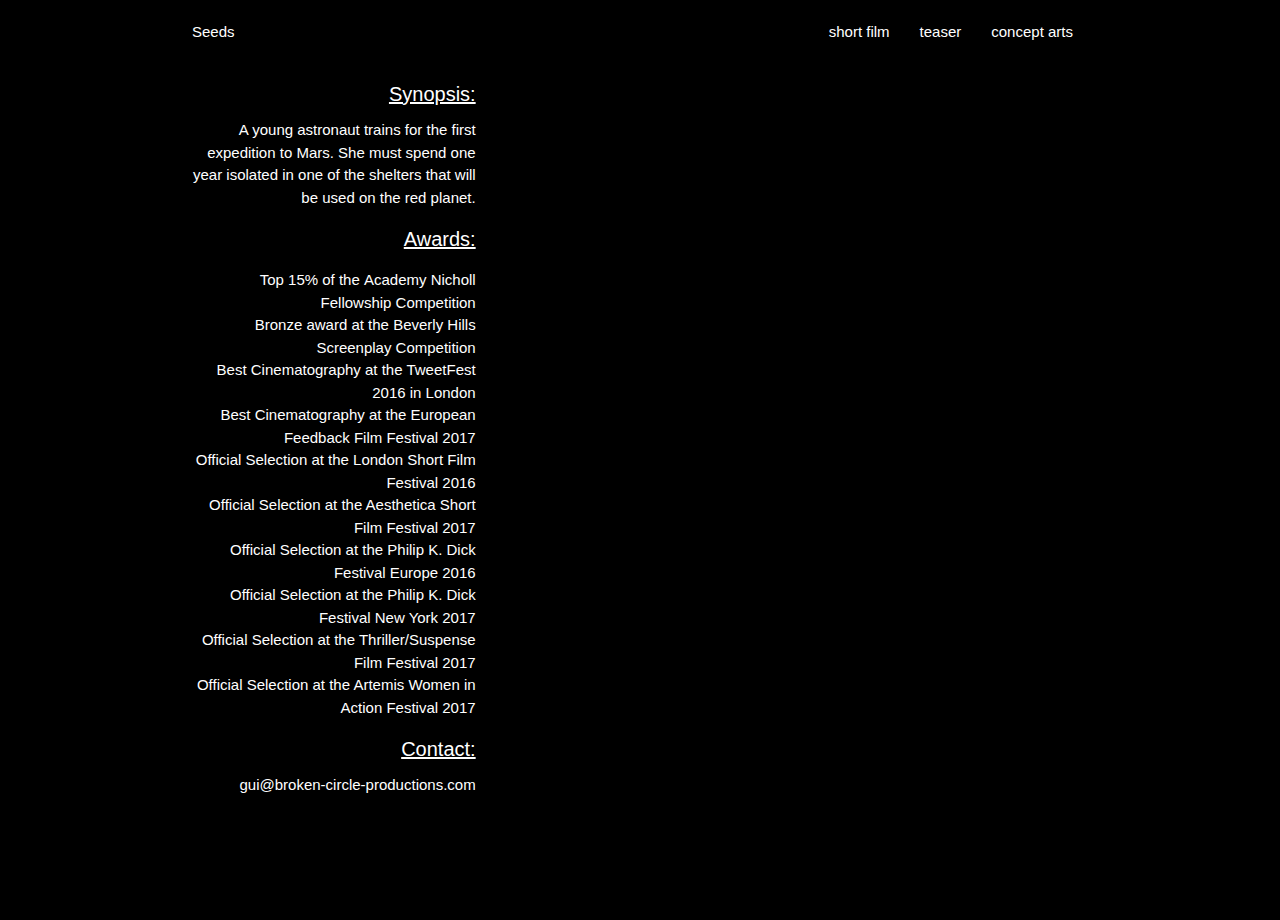
==== commit 154085e5: "updade from removal from heroku" ====
--- a/seeds/index.html
+++ b/seeds/index.html
@@ -1,35 +1,87 @@
 <!DOCTYPE html>
 <html lang='en'>
   <head>
-  	<meta charset="utf-8" />
-  	<meta name="viewport" content="width=device-width, initial-scale=1.0" />
-  
-  	<title>SEEDS Feature Film</title>
-  
-  	<link rel="stylesheet" media="screen" href="/assets/application.css" />
-  	<script src="/assets/application.js" data-turbolinks-track="true"></script>
-  	<meta name="csrf-param" content="authenticity_token" />
-  <meta name="csrf-token" content="tdsWSgHsCm/FyBAyf2//k5C2IteEkzFg9Fm0TUOnJtG8usjBt3pCMxQnzYPBU0SFasZMK1SOMUkMljKi7vLsZw==" />
+    <meta charset='utf-8'>
+    <meta content='width=device-width, initial-scale=1.0' name='viewport'>
+    <title>
+      Broken Circle
+    </title>
+    <meta content='Seeds - short film by Guillaume Fradin' property='og:title'>
+    <meta content='http://localhost:5000/assets/seeds/poster/SEEDS.poster.jpg' property='og:image'>
+    <link rel="stylesheet" media="screen" href="/assets/application.css" />
+    <link rel="stylesheet" media="screen" href="http://fonts.googleapis.com/icon?family=Material+Icons" />
+    <link rel="stylesheet" media="screen" href="https://fonts.googleapis.com/css?family=Roboto:300" />
+    <script src="/assets/application.js" data-turbolinks-track="true"></script>
+    <meta name="csrf-param" content="authenticity_token" />
+    <meta name="csrf-token" content="HEbxTwDA+U0f0mDEoR8KOa36axYsXLX5OScVCk7IxcKwEkbhnUWu0xYhMpfanMpq/FQgbsbWi5/K76pt+/+aQA==" />
   </head>
   <body>
-    <div class='row main'>
-      <div class='column medium-12 main'>
-        <div class='main_section'>
-          <img class="poster" src="/assets/seeds/poster/SEEDS.poster.jpg" alt="Seeds.poster" />
+    <div class='container'>
+      <nav>
+        <div class='nav-wrapper'>
+          <a href="/seeds">Seeds</a>
+          <a class='button-collapse' data-activates='mobile-demo' href='/'>
+            <i class='material-icons'>menu</i>
+          </a>
+          <ul class='right hide-on-med-and-down'>
+            <li>
+              <a href="/seeds/short_film">short film</a>
+            </li>
+            <li>
+              <a href="/seeds/teaser">teaser</a>
+            </li>
+            <li>
+              <a href="/seeds/concept_arts">concept arts</a>
+            </li>
+          </ul>
+          <ul class='side-nav' id='mobile-demo'>
+            <li>
+              <a href="/seeds/short_film">short film</a>
+            </li>
+            <li>
+              <a href="/seeds/teaser">teaser</a>
+            </li>
+            <li>
+              <a href="/seeds/concept_arts">concept arts</a>
+            </li>
+          </ul>
+        </div>
+      </nav>
+      <div class='row main'>
+        
+        <div class='col s12 m6 l4'>
           <div class='side_section'>
-            <a class="button alert" href="/seeds/short_film">short film</a>
-            <a class="button alert" href="/seeds/concept_arts">concept arts</a>
             <div class='description_container'>
               <div class='description'>
                 <p>
                   <div class='section_title'>Synopsis:</div>
                   A young astronaut trains for the first expedition to Mars.
+                  She must spend one year isolated in one of the shelters
+                  that will be used on the red planet.
                 </p>
                 <p>
                   <div class='section_title'>Awards:</div>
-                  top 15% of the
-                  <strong>Academy Nicholl Fellowship Competition,</strong>
-                  Bronze award at the Beverly Hills Screenplay Competition
+                  <ul>
+                    <li>
+                      Top 15% of the
+                      <strong>Academy Nicholl Fellowship Competition</strong>
+                    </li>
+                    <li>Bronze award at the Beverly Hills Screenplay Competition</li>
+                    <li>
+                      <strong>Best Cinematography</strong>
+                      at the TweetFest 2016 in London
+                    </li>
+                    <li>
+                      <strong>Best Cinematography</strong>
+                      at the European Feedback Film Festival 2017
+                    </li>
+                    <li>Official Selection at the London Short Film Festival 2016</li>
+                    <li>Official Selection at the Aesthetica Short Film Festival 2017</li>
+                    <li>Official Selection at the Philip K. Dick Festival Europe 2016</li>
+                    <li>Official Selection at the Philip K. Dick Festival New York 2017</li>
+                    <li>Official Selection at the Thriller/Suspense Film Festival 2017</li>
+                    <li>Official Selection at the Artemis Women in Action Festival 2017</li>
+                  </ul>
                 </p>
                 <p>
                   <div class='section_title'>Contact:</div>
@@ -39,6 +91,9 @@
             </div>
           </div>
         </div>
+        <div class='col s12 m6 l8'>
+          <div class='poster_container' style='background-image:url(/assets/seeds/poster/SEEDS.poster.jpg)'></div>
+        </div>
       </div>
     </div>
   </body>
--- a/assets/application.css
+++ b/assets/application.css
@@ -1,66 +1,5914 @@
+/*!
+ *  Font Awesome 4.6.3 by @davegandy - http://fontawesome.io - @fontawesome
+ *  License - http://fontawesome.io/license (Font: SIL OFL 1.1, CSS: MIT License)
+ */
+/* FONT PATH
+ * -------------------------- */
+@font-face {
+  font-family: 'FontAwesome';
+  src: url("/assets/fontawesome-webfont.eot");
+  src: url("/assets/fontawesome-webfont.eot?#iefix") format("embedded-opentype"), url("/assets/fontawesome-webfont.woff2") format("woff2"), url("/assets/fontawesome-webfont.woff") format("woff"), url("/assets/fontawesome-webfont.ttf") format("truetype"), url("/assets/fontawesome-webfont.svg#fontawesomeregular") format("svg");
+  font-weight: normal;
+  font-style: normal;
+}
+/* line 19, /home/gui/.rbenv/versions/2.3.1/lib/ruby/gems/2.3.0/gems/font-awesome-rails-4.6.3.1/app/assets/stylesheets/font-awesome.css.erb */
+.fa {
+  display: inline-block;
+  font: normal normal normal 14px/1 FontAwesome;
+  font-size: inherit;
+  text-rendering: auto;
+  -webkit-font-smoothing: antialiased;
+  -moz-osx-font-smoothing: grayscale;
+}
+
+/* makes the font 33% larger relative to the icon container */
+/* line 28, /home/gui/.rbenv/versions/2.3.1/lib/ruby/gems/2.3.0/gems/font-awesome-rails-4.6.3.1/app/assets/stylesheets/font-awesome.css.erb */
+.fa-lg {
+  font-size: 1.33333333em;
+  line-height: 0.75em;
+  vertical-align: -15%;
+}
+
+/* line 33, /home/gui/.rbenv/versions/2.3.1/lib/ruby/gems/2.3.0/gems/font-awesome-rails-4.6.3.1/app/assets/stylesheets/font-awesome.css.erb */
+.fa-2x {
+  font-size: 2em;
+}
+
+/* line 36, /home/gui/.rbenv/versions/2.3.1/lib/ruby/gems/2.3.0/gems/font-awesome-rails-4.6.3.1/app/assets/stylesheets/font-awesome.css.erb */
+.fa-3x {
+  font-size: 3em;
+}
+
+/* line 39, /home/gui/.rbenv/versions/2.3.1/lib/ruby/gems/2.3.0/gems/font-awesome-rails-4.6.3.1/app/assets/stylesheets/font-awesome.css.erb */
+.fa-4x {
+  font-size: 4em;
+}
+
+/* line 42, /home/gui/.rbenv/versions/2.3.1/lib/ruby/gems/2.3.0/gems/font-awesome-rails-4.6.3.1/app/assets/stylesheets/font-awesome.css.erb */
+.fa-5x {
+  font-size: 5em;
+}
+
+/* line 45, /home/gui/.rbenv/versions/2.3.1/lib/ruby/gems/2.3.0/gems/font-awesome-rails-4.6.3.1/app/assets/stylesheets/font-awesome.css.erb */
+.fa-fw {
+  width: 1.28571429em;
+  text-align: center;
+}
+
+/* line 49, /home/gui/.rbenv/versions/2.3.1/lib/ruby/gems/2.3.0/gems/font-awesome-rails-4.6.3.1/app/assets/stylesheets/font-awesome.css.erb */
+.fa-ul {
+  padding-left: 0;
+  margin-left: 2.14285714em;
+  list-style-type: none;
+}
+
+/* line 54, /home/gui/.rbenv/versions/2.3.1/lib/ruby/gems/2.3.0/gems/font-awesome-rails-4.6.3.1/app/assets/stylesheets/font-awesome.css.erb */
+.fa-ul > li {
+  position: relative;
+}
+
+/* line 57, /home/gui/.rbenv/versions/2.3.1/lib/ruby/gems/2.3.0/gems/font-awesome-rails-4.6.3.1/app/assets/stylesheets/font-awesome.css.erb */
+.fa-li {
+  position: absolute;
+  left: -2.14285714em;
+  width: 2.14285714em;
+  top: 0.14285714em;
+  text-align: center;
+}
+
+/* line 64, /home/gui/.rbenv/versions/2.3.1/lib/ruby/gems/2.3.0/gems/font-awesome-rails-4.6.3.1/app/assets/stylesheets/font-awesome.css.erb */
+.fa-li.fa-lg {
+  left: -1.85714286em;
+}
+
+/* line 67, /home/gui/.rbenv/versions/2.3.1/lib/ruby/gems/2.3.0/gems/font-awesome-rails-4.6.3.1/app/assets/stylesheets/font-awesome.css.erb */
+.fa-border {
+  padding: .2em .25em .15em;
+  border: solid 0.08em #eeeeee;
+  border-radius: .1em;
+}
+
+/* line 72, /home/gui/.rbenv/versions/2.3.1/lib/ruby/gems/2.3.0/gems/font-awesome-rails-4.6.3.1/app/assets/stylesheets/font-awesome.css.erb */
+.fa-pull-left {
+  float: left;
+}
+
+/* line 75, /home/gui/.rbenv/versions/2.3.1/lib/ruby/gems/2.3.0/gems/font-awesome-rails-4.6.3.1/app/assets/stylesheets/font-awesome.css.erb */
+.fa-pull-right {
+  float: right;
+}
+
+/* line 78, /home/gui/.rbenv/versions/2.3.1/lib/ruby/gems/2.3.0/gems/font-awesome-rails-4.6.3.1/app/assets/stylesheets/font-awesome.css.erb */
+.fa.fa-pull-left {
+  margin-right: .3em;
+}
+
+/* line 81, /home/gui/.rbenv/versions/2.3.1/lib/ruby/gems/2.3.0/gems/font-awesome-rails-4.6.3.1/app/assets/stylesheets/font-awesome.css.erb */
+.fa.fa-pull-right {
+  margin-left: .3em;
+}
+
+/* Deprecated as of 4.4.0 */
+/* line 85, /home/gui/.rbenv/versions/2.3.1/lib/ruby/gems/2.3.0/gems/font-awesome-rails-4.6.3.1/app/assets/stylesheets/font-awesome.css.erb */
+.pull-right {
+  float: right;
+}
+
+/* line 88, /home/gui/.rbenv/versions/2.3.1/lib/ruby/gems/2.3.0/gems/font-awesome-rails-4.6.3.1/app/assets/stylesheets/font-awesome.css.erb */
+.pull-left {
+  float: left;
+}
+
+/* line 91, /home/gui/.rbenv/versions/2.3.1/lib/ruby/gems/2.3.0/gems/font-awesome-rails-4.6.3.1/app/assets/stylesheets/font-awesome.css.erb */
+.fa.pull-left {
+  margin-right: .3em;
+}
+
+/* line 94, /home/gui/.rbenv/versions/2.3.1/lib/ruby/gems/2.3.0/gems/font-awesome-rails-4.6.3.1/app/assets/stylesheets/font-awesome.css.erb */
+.fa.pull-right {
+  margin-left: .3em;
+}
+
+/* line 97, /home/gui/.rbenv/versions/2.3.1/lib/ruby/gems/2.3.0/gems/font-awesome-rails-4.6.3.1/app/assets/stylesheets/font-awesome.css.erb */
+.fa-spin {
+  -webkit-animation: fa-spin 2s infinite linear;
+  animation: fa-spin 2s infinite linear;
+}
+
+/* line 101, /home/gui/.rbenv/versions/2.3.1/lib/ruby/gems/2.3.0/gems/font-awesome-rails-4.6.3.1/app/assets/stylesheets/font-awesome.css.erb */
+.fa-pulse {
+  -webkit-animation: fa-spin 1s infinite steps(8);
+  animation: fa-spin 1s infinite steps(8);
+}
+
+@-webkit-keyframes fa-spin {
+  0% {
+    -webkit-transform: rotate(0deg);
+    transform: rotate(0deg);
+  }
+  100% {
+    -webkit-transform: rotate(359deg);
+    transform: rotate(359deg);
+  }
+}
+@keyframes fa-spin {
+  0% {
+    -webkit-transform: rotate(0deg);
+    transform: rotate(0deg);
+  }
+  100% {
+    -webkit-transform: rotate(359deg);
+    transform: rotate(359deg);
+  }
+}
+/* line 125, /home/gui/.rbenv/versions/2.3.1/lib/ruby/gems/2.3.0/gems/font-awesome-rails-4.6.3.1/app/assets/stylesheets/font-awesome.css.erb */
+.fa-rotate-90 {
+  -ms-filter: "progid:DXImageTransform.Microsoft.BasicImage(rotation=1)";
+  -webkit-transform: rotate(90deg);
+  -ms-transform: rotate(90deg);
+  transform: rotate(90deg);
+}
+
+/* line 131, /home/gui/.rbenv/versions/2.3.1/lib/ruby/gems/2.3.0/gems/font-awesome-rails-4.6.3.1/app/assets/stylesheets/font-awesome.css.erb */
+.fa-rotate-180 {
+  -ms-filter: "progid:DXImageTransform.Microsoft.BasicImage(rotation=2)";
+  -webkit-transform: rotate(180deg);
+  -ms-transform: rotate(180deg);
+  transform: rotate(180deg);
+}
+
+/* line 137, /home/gui/.rbenv/versions/2.3.1/lib/ruby/gems/2.3.0/gems/font-awesome-rails-4.6.3.1/app/assets/stylesheets/font-awesome.css.erb */
+.fa-rotate-270 {
+  -ms-filter: "progid:DXImageTransform.Microsoft.BasicImage(rotation=3)";
+  -webkit-transform: rotate(270deg);
+  -ms-transform: rotate(270deg);
+  transform: rotate(270deg);
+}
+
+/* line 143, /home/gui/.rbenv/versions/2.3.1/lib/ruby/gems/2.3.0/gems/font-awesome-rails-4.6.3.1/app/assets/stylesheets/font-awesome.css.erb */
+.fa-flip-horizontal {
+  -ms-filter: "progid:DXImageTransform.Microsoft.BasicImage(rotation=0, mirror=1)";
+  -webkit-transform: scale(-1, 1);
+  -ms-transform: scale(-1, 1);
+  transform: scale(-1, 1);
+}
+
+/* line 149, /home/gui/.rbenv/versions/2.3.1/lib/ruby/gems/2.3.0/gems/font-awesome-rails-4.6.3.1/app/assets/stylesheets/font-awesome.css.erb */
+.fa-flip-vertical {
+  -ms-filter: "progid:DXImageTransform.Microsoft.BasicImage(rotation=2, mirror=1)";
+  -webkit-transform: scale(1, -1);
+  -ms-transform: scale(1, -1);
+  transform: scale(1, -1);
+}
+
+/* line 155, /home/gui/.rbenv/versions/2.3.1/lib/ruby/gems/2.3.0/gems/font-awesome-rails-4.6.3.1/app/assets/stylesheets/font-awesome.css.erb */
+:root .fa-rotate-90,
+:root .fa-rotate-180,
+:root .fa-rotate-270,
+:root .fa-flip-horizontal,
+:root .fa-flip-vertical {
+  filter: none;
+}
+
+/* line 162, /home/gui/.rbenv/versions/2.3.1/lib/ruby/gems/2.3.0/gems/font-awesome-rails-4.6.3.1/app/assets/stylesheets/font-awesome.css.erb */
+.fa-stack {
+  position: relative;
+  display: inline-block;
+  width: 2em;
+  height: 2em;
+  line-height: 2em;
+  vertical-align: middle;
+}
+
+/* line 170, /home/gui/.rbenv/versions/2.3.1/lib/ruby/gems/2.3.0/gems/font-awesome-rails-4.6.3.1/app/assets/stylesheets/font-awesome.css.erb */
+.fa-stack-1x,
+.fa-stack-2x {
+  position: absolute;
+  left: 0;
+  width: 100%;
+  text-align: center;
+}
+
+/* line 177, /home/gui/.rbenv/versions/2.3.1/lib/ruby/gems/2.3.0/gems/font-awesome-rails-4.6.3.1/app/assets/stylesheets/font-awesome.css.erb */
+.fa-stack-1x {
+  line-height: inherit;
+}
+
+/* line 180, /home/gui/.rbenv/versions/2.3.1/lib/ruby/gems/2.3.0/gems/font-awesome-rails-4.6.3.1/app/assets/stylesheets/font-awesome.css.erb */
+.fa-stack-2x {
+  font-size: 2em;
+}
+
+/* line 183, /home/gui/.rbenv/versions/2.3.1/lib/ruby/gems/2.3.0/gems/font-awesome-rails-4.6.3.1/app/assets/stylesheets/font-awesome.css.erb */
+.fa-inverse {
+  color: #ffffff;
+}
+
+/* Font Awesome uses the Unicode Private Use Area (PUA) to ensure screen
+   readers do not read off random characters that represent icons */
+/* line 188, /home/gui/.rbenv/versions/2.3.1/lib/ruby/gems/2.3.0/gems/font-awesome-rails-4.6.3.1/app/assets/stylesheets/font-awesome.css.erb */
+.fa-glass:before {
+  content: "\f000";
+}
+
+/* line 191, /home/gui/.rbenv/versions/2.3.1/lib/ruby/gems/2.3.0/gems/font-awesome-rails-4.6.3.1/app/assets/stylesheets/font-awesome.css.erb */
+.fa-music:before {
+  content: "\f001";
+}
+
+/* line 194, /home/gui/.rbenv/versions/2.3.1/lib/ruby/gems/2.3.0/gems/font-awesome-rails-4.6.3.1/app/assets/stylesheets/font-awesome.css.erb */
+.fa-search:before {
+  content: "\f002";
+}
+
+/* line 197, /home/gui/.rbenv/versions/2.3.1/lib/ruby/gems/2.3.0/gems/font-awesome-rails-4.6.3.1/app/assets/stylesheets/font-awesome.css.erb */
+.fa-envelope-o:before {
+  content: "\f003";
+}
+
+/* line 200, /home/gui/.rbenv/versions/2.3.1/lib/ruby/gems/2.3.0/gems/font-awesome-rails-4.6.3.1/app/assets/stylesheets/font-awesome.css.erb */
+.fa-heart:before {
+  content: "\f004";
+}
+
+/* line 203, /home/gui/.rbenv/versions/2.3.1/lib/ruby/gems/2.3.0/gems/font-awesome-rails-4.6.3.1/app/assets/stylesheets/font-awesome.css.erb */
+.fa-star:before {
+  content: "\f005";
+}
+
+/* line 206, /home/gui/.rbenv/versions/2.3.1/lib/ruby/gems/2.3.0/gems/font-awesome-rails-4.6.3.1/app/assets/stylesheets/font-awesome.css.erb */
+.fa-star-o:before {
+  content: "\f006";
+}
+
+/* line 209, /home/gui/.rbenv/versions/2.3.1/lib/ruby/gems/2.3.0/gems/font-awesome-rails-4.6.3.1/app/assets/stylesheets/font-awesome.css.erb */
+.fa-user:before {
+  content: "\f007";
+}
+
+/* line 212, /home/gui/.rbenv/versions/2.3.1/lib/ruby/gems/2.3.0/gems/font-awesome-rails-4.6.3.1/app/assets/stylesheets/font-awesome.css.erb */
+.fa-film:before {
+  content: "\f008";
+}
+
+/* line 215, /home/gui/.rbenv/versions/2.3.1/lib/ruby/gems/2.3.0/gems/font-awesome-rails-4.6.3.1/app/assets/stylesheets/font-awesome.css.erb */
+.fa-th-large:before {
+  content: "\f009";
+}
+
+/* line 218, /home/gui/.rbenv/versions/2.3.1/lib/ruby/gems/2.3.0/gems/font-awesome-rails-4.6.3.1/app/assets/stylesheets/font-awesome.css.erb */
+.fa-th:before {
+  content: "\f00a";
+}
+
+/* line 221, /home/gui/.rbenv/versions/2.3.1/lib/ruby/gems/2.3.0/gems/font-awesome-rails-4.6.3.1/app/assets/stylesheets/font-awesome.css.erb */
+.fa-th-list:before {
+  content: "\f00b";
+}
+
+/* line 224, /home/gui/.rbenv/versions/2.3.1/lib/ruby/gems/2.3.0/gems/font-awesome-rails-4.6.3.1/app/assets/stylesheets/font-awesome.css.erb */
+.fa-check:before {
+  content: "\f00c";
+}
+
+/* line 227, /home/gui/.rbenv/versions/2.3.1/lib/ruby/gems/2.3.0/gems/font-awesome-rails-4.6.3.1/app/assets/stylesheets/font-awesome.css.erb */
+.fa-remove:before,
+.fa-close:before,
+.fa-times:before {
+  content: "\f00d";
+}
+
+/* line 232, /home/gui/.rbenv/versions/2.3.1/lib/ruby/gems/2.3.0/gems/font-awesome-rails-4.6.3.1/app/assets/stylesheets/font-awesome.css.erb */
+.fa-search-plus:before {
+  content: "\f00e";
+}
+
+/* line 235, /home/gui/.rbenv/versions/2.3.1/lib/ruby/gems/2.3.0/gems/font-awesome-rails-4.6.3.1/app/assets/stylesheets/font-awesome.css.erb */
+.fa-search-minus:before {
+  content: "\f010";
+}
+
+/* line 238, /home/gui/.rbenv/versions/2.3.1/lib/ruby/gems/2.3.0/gems/font-awesome-rails-4.6.3.1/app/assets/stylesheets/font-awesome.css.erb */
+.fa-power-off:before {
+  content: "\f011";
+}
+
+/* line 241, /home/gui/.rbenv/versions/2.3.1/lib/ruby/gems/2.3.0/gems/font-awesome-rails-4.6.3.1/app/assets/stylesheets/font-awesome.css.erb */
+.fa-signal:before {
+  content: "\f012";
+}
+
+/* line 244, /home/gui/.rbenv/versions/2.3.1/lib/ruby/gems/2.3.0/gems/font-awesome-rails-4.6.3.1/app/assets/stylesheets/font-awesome.css.erb */
+.fa-gear:before,
+.fa-cog:before {
+  content: "\f013";
+}
+
+/* line 248, /home/gui/.rbenv/versions/2.3.1/lib/ruby/gems/2.3.0/gems/font-awesome-rails-4.6.3.1/app/assets/stylesheets/font-awesome.css.erb */
+.fa-trash-o:before {
+  content: "\f014";
+}
+
+/* line 251, /home/gui/.rbenv/versions/2.3.1/lib/ruby/gems/2.3.0/gems/font-awesome-rails-4.6.3.1/app/assets/stylesheets/font-awesome.css.erb */
+.fa-home:before {
+  content: "\f015";
+}
+
+/* line 254, /home/gui/.rbenv/versions/2.3.1/lib/ruby/gems/2.3.0/gems/font-awesome-rails-4.6.3.1/app/assets/stylesheets/font-awesome.css.erb */
+.fa-file-o:before {
+  content: "\f016";
+}
+
+/* line 257, /home/gui/.rbenv/versions/2.3.1/lib/ruby/gems/2.3.0/gems/font-awesome-rails-4.6.3.1/app/assets/stylesheets/font-awesome.css.erb */
+.fa-clock-o:before {
+  content: "\f017";
+}
+
+/* line 260, /home/gui/.rbenv/versions/2.3.1/lib/ruby/gems/2.3.0/gems/font-awesome-rails-4.6.3.1/app/assets/stylesheets/font-awesome.css.erb */
+.fa-road:before {
+  content: "\f018";
+}
+
+/* line 263, /home/gui/.rbenv/versions/2.3.1/lib/ruby/gems/2.3.0/gems/font-awesome-rails-4.6.3.1/app/assets/stylesheets/font-awesome.css.erb */
+.fa-download:before {
+  content: "\f019";
+}
+
+/* line 266, /home/gui/.rbenv/versions/2.3.1/lib/ruby/gems/2.3.0/gems/font-awesome-rails-4.6.3.1/app/assets/stylesheets/font-awesome.css.erb */
+.fa-arrow-circle-o-down:before {
+  content: "\f01a";
+}
+
+/* line 269, /home/gui/.rbenv/versions/2.3.1/lib/ruby/gems/2.3.0/gems/font-awesome-rails-4.6.3.1/app/assets/stylesheets/font-awesome.css.erb */
+.fa-arrow-circle-o-up:before {
+  content: "\f01b";
+}
+
+/* line 272, /home/gui/.rbenv/versions/2.3.1/lib/ruby/gems/2.3.0/gems/font-awesome-rails-4.6.3.1/app/assets/stylesheets/font-awesome.css.erb */
+.fa-inbox:before {
+  content: "\f01c";
+}
+
+/* line 275, /home/gui/.rbenv/versions/2.3.1/lib/ruby/gems/2.3.0/gems/font-awesome-rails-4.6.3.1/app/assets/stylesheets/font-awesome.css.erb */
+.fa-play-circle-o:before {
+  content: "\f01d";
+}
+
+/* line 278, /home/gui/.rbenv/versions/2.3.1/lib/ruby/gems/2.3.0/gems/font-awesome-rails-4.6.3.1/app/assets/stylesheets/font-awesome.css.erb */
+.fa-rotate-right:before,
+.fa-repeat:before {
+  content: "\f01e";
+}
+
+/* line 282, /home/gui/.rbenv/versions/2.3.1/lib/ruby/gems/2.3.0/gems/font-awesome-rails-4.6.3.1/app/assets/stylesheets/font-awesome.css.erb */
+.fa-refresh:before {
+  content: "\f021";
+}
+
+/* line 285, /home/gui/.rbenv/versions/2.3.1/lib/ruby/gems/2.3.0/gems/font-awesome-rails-4.6.3.1/app/assets/stylesheets/font-awesome.css.erb */
+.fa-list-alt:before {
+  content: "\f022";
+}
+
+/* line 288, /home/gui/.rbenv/versions/2.3.1/lib/ruby/gems/2.3.0/gems/font-awesome-rails-4.6.3.1/app/assets/stylesheets/font-awesome.css.erb */
+.fa-lock:before {
+  content: "\f023";
+}
+
+/* line 291, /home/gui/.rbenv/versions/2.3.1/lib/ruby/gems/2.3.0/gems/font-awesome-rails-4.6.3.1/app/assets/stylesheets/font-awesome.css.erb */
+.fa-flag:before {
+  content: "\f024";
+}
+
+/* line 294, /home/gui/.rbenv/versions/2.3.1/lib/ruby/gems/2.3.0/gems/font-awesome-rails-4.6.3.1/app/assets/stylesheets/font-awesome.css.erb */
+.fa-headphones:before {
+  content: "\f025";
+}
+
+/* line 297, /home/gui/.rbenv/versions/2.3.1/lib/ruby/gems/2.3.0/gems/font-awesome-rails-4.6.3.1/app/assets/stylesheets/font-awesome.css.erb */
+.fa-volume-off:before {
+  content: "\f026";
+}
+
+/* line 300, /home/gui/.rbenv/versions/2.3.1/lib/ruby/gems/2.3.0/gems/font-awesome-rails-4.6.3.1/app/assets/stylesheets/font-awesome.css.erb */
+.fa-volume-down:before {
+  content: "\f027";
+}
+
+/* line 303, /home/gui/.rbenv/versions/2.3.1/lib/ruby/gems/2.3.0/gems/font-awesome-rails-4.6.3.1/app/assets/stylesheets/font-awesome.css.erb */
+.fa-volume-up:before {
+  content: "\f028";
+}
+
+/* line 306, /home/gui/.rbenv/versions/2.3.1/lib/ruby/gems/2.3.0/gems/font-awesome-rails-4.6.3.1/app/assets/stylesheets/font-awesome.css.erb */
+.fa-qrcode:before {
+  content: "\f029";
+}
+
+/* line 309, /home/gui/.rbenv/versions/2.3.1/lib/ruby/gems/2.3.0/gems/font-awesome-rails-4.6.3.1/app/assets/stylesheets/font-awesome.css.erb */
+.fa-barcode:before {
+  content: "\f02a";
+}
+
+/* line 312, /home/gui/.rbenv/versions/2.3.1/lib/ruby/gems/2.3.0/gems/font-awesome-rails-4.6.3.1/app/assets/stylesheets/font-awesome.css.erb */
+.fa-tag:before {
+  content: "\f02b";
+}
+
+/* line 315, /home/gui/.rbenv/versions/2.3.1/lib/ruby/gems/2.3.0/gems/font-awesome-rails-4.6.3.1/app/assets/stylesheets/font-awesome.css.erb */
+.fa-tags:before {
+  content: "\f02c";
+}
+
+/* line 318, /home/gui/.rbenv/versions/2.3.1/lib/ruby/gems/2.3.0/gems/font-awesome-rails-4.6.3.1/app/assets/stylesheets/font-awesome.css.erb */
+.fa-book:before {
+  content: "\f02d";
+}
+
+/* line 321, /home/gui/.rbenv/versions/2.3.1/lib/ruby/gems/2.3.0/gems/font-awesome-rails-4.6.3.1/app/assets/stylesheets/font-awesome.css.erb */
+.fa-bookmark:before {
+  content: "\f02e";
+}
+
+/* line 324, /home/gui/.rbenv/versions/2.3.1/lib/ruby/gems/2.3.0/gems/font-awesome-rails-4.6.3.1/app/assets/stylesheets/font-awesome.css.erb */
+.fa-print:before {
+  content: "\f02f";
+}
+
+/* line 327, /home/gui/.rbenv/versions/2.3.1/lib/ruby/gems/2.3.0/gems/font-awesome-rails-4.6.3.1/app/assets/stylesheets/font-awesome.css.erb */
+.fa-camera:before {
+  content: "\f030";
+}
+
+/* line 330, /home/gui/.rbenv/versions/2.3.1/lib/ruby/gems/2.3.0/gems/font-awesome-rails-4.6.3.1/app/assets/stylesheets/font-awesome.css.erb */
+.fa-font:before {
+  content: "\f031";
+}
+
+/* line 333, /home/gui/.rbenv/versions/2.3.1/lib/ruby/gems/2.3.0/gems/font-awesome-rails-4.6.3.1/app/assets/stylesheets/font-awesome.css.erb */
+.fa-bold:before {
+  content: "\f032";
+}
+
+/* line 336, /home/gui/.rbenv/versions/2.3.1/lib/ruby/gems/2.3.0/gems/font-awesome-rails-4.6.3.1/app/assets/stylesheets/font-awesome.css.erb */
+.fa-italic:before {
+  content: "\f033";
+}
+
+/* line 339, /home/gui/.rbenv/versions/2.3.1/lib/ruby/gems/2.3.0/gems/font-awesome-rails-4.6.3.1/app/assets/stylesheets/font-awesome.css.erb */
+.fa-text-height:before {
+  content: "\f034";
+}
+
+/* line 342, /home/gui/.rbenv/versions/2.3.1/lib/ruby/gems/2.3.0/gems/font-awesome-rails-4.6.3.1/app/assets/stylesheets/font-awesome.css.erb */
+.fa-text-width:before {
+  content: "\f035";
+}
+
+/* line 345, /home/gui/.rbenv/versions/2.3.1/lib/ruby/gems/2.3.0/gems/font-awesome-rails-4.6.3.1/app/assets/stylesheets/font-awesome.css.erb */
+.fa-align-left:before {
+  content: "\f036";
+}
+
+/* line 348, /home/gui/.rbenv/versions/2.3.1/lib/ruby/gems/2.3.0/gems/font-awesome-rails-4.6.3.1/app/assets/stylesheets/font-awesome.css.erb */
+.fa-align-center:before {
+  content: "\f037";
+}
+
+/* line 351, /home/gui/.rbenv/versions/2.3.1/lib/ruby/gems/2.3.0/gems/font-awesome-rails-4.6.3.1/app/assets/stylesheets/font-awesome.css.erb */
+.fa-align-right:before {
+  content: "\f038";
+}
+
+/* line 354, /home/gui/.rbenv/versions/2.3.1/lib/ruby/gems/2.3.0/gems/font-awesome-rails-4.6.3.1/app/assets/stylesheets/font-awesome.css.erb */
+.fa-align-justify:before {
+  content: "\f039";
+}
+
+/* line 357, /home/gui/.rbenv/versions/2.3.1/lib/ruby/gems/2.3.0/gems/font-awesome-rails-4.6.3.1/app/assets/stylesheets/font-awesome.css.erb */
+.fa-list:before {
+  content: "\f03a";
+}
+
+/* line 360, /home/gui/.rbenv/versions/2.3.1/lib/ruby/gems/2.3.0/gems/font-awesome-rails-4.6.3.1/app/assets/stylesheets/font-awesome.css.erb */
+.fa-dedent:before,
+.fa-outdent:before {
+  content: "\f03b";
+}
+
+/* line 364, /home/gui/.rbenv/versions/2.3.1/lib/ruby/gems/2.3.0/gems/font-awesome-rails-4.6.3.1/app/assets/stylesheets/font-awesome.css.erb */
+.fa-indent:before {
+  content: "\f03c";
+}
+
+/* line 367, /home/gui/.rbenv/versions/2.3.1/lib/ruby/gems/2.3.0/gems/font-awesome-rails-4.6.3.1/app/assets/stylesheets/font-awesome.css.erb */
+.fa-video-camera:before {
+  content: "\f03d";
+}
+
+/* line 370, /home/gui/.rbenv/versions/2.3.1/lib/ruby/gems/2.3.0/gems/font-awesome-rails-4.6.3.1/app/assets/stylesheets/font-awesome.css.erb */
+.fa-photo:before,
+.fa-image:before,
+.fa-picture-o:before {
+  content: "\f03e";
+}
+
+/* line 375, /home/gui/.rbenv/versions/2.3.1/lib/ruby/gems/2.3.0/gems/font-awesome-rails-4.6.3.1/app/assets/stylesheets/font-awesome.css.erb */
+.fa-pencil:before {
+  content: "\f040";
+}
+
+/* line 378, /home/gui/.rbenv/versions/2.3.1/lib/ruby/gems/2.3.0/gems/font-awesome-rails-4.6.3.1/app/assets/stylesheets/font-awesome.css.erb */
+.fa-map-marker:before {
+  content: "\f041";
+}
+
+/* line 381, /home/gui/.rbenv/versions/2.3.1/lib/ruby/gems/2.3.0/gems/font-awesome-rails-4.6.3.1/app/assets/stylesheets/font-awesome.css.erb */
+.fa-adjust:before {
+  content: "\f042";
+}
+
+/* line 384, /home/gui/.rbenv/versions/2.3.1/lib/ruby/gems/2.3.0/gems/font-awesome-rails-4.6.3.1/app/assets/stylesheets/font-awesome.css.erb */
+.fa-tint:before {
+  content: "\f043";
+}
+
+/* line 387, /home/gui/.rbenv/versions/2.3.1/lib/ruby/gems/2.3.0/gems/font-awesome-rails-4.6.3.1/app/assets/stylesheets/font-awesome.css.erb */
+.fa-edit:before,
+.fa-pencil-square-o:before {
+  content: "\f044";
+}
+
+/* line 391, /home/gui/.rbenv/versions/2.3.1/lib/ruby/gems/2.3.0/gems/font-awesome-rails-4.6.3.1/app/assets/stylesheets/font-awesome.css.erb */
+.fa-share-square-o:before {
+  content: "\f045";
+}
+
+/* line 394, /home/gui/.rbenv/versions/2.3.1/lib/ruby/gems/2.3.0/gems/font-awesome-rails-4.6.3.1/app/assets/stylesheets/font-awesome.css.erb */
+.fa-check-square-o:before {
+  content: "\f046";
+}
+
+/* line 397, /home/gui/.rbenv/versions/2.3.1/lib/ruby/gems/2.3.0/gems/font-awesome-rails-4.6.3.1/app/assets/stylesheets/font-awesome.css.erb */
+.fa-arrows:before {
+  content: "\f047";
+}
+
+/* line 400, /home/gui/.rbenv/versions/2.3.1/lib/ruby/gems/2.3.0/gems/font-awesome-rails-4.6.3.1/app/assets/stylesheets/font-awesome.css.erb */
+.fa-step-backward:before {
+  content: "\f048";
+}
+
+/* line 403, /home/gui/.rbenv/versions/2.3.1/lib/ruby/gems/2.3.0/gems/font-awesome-rails-4.6.3.1/app/assets/stylesheets/font-awesome.css.erb */
+.fa-fast-backward:before {
+  content: "\f049";
+}
+
+/* line 406, /home/gui/.rbenv/versions/2.3.1/lib/ruby/gems/2.3.0/gems/font-awesome-rails-4.6.3.1/app/assets/stylesheets/font-awesome.css.erb */
+.fa-backward:before {
+  content: "\f04a";
+}
+
+/* line 409, /home/gui/.rbenv/versions/2.3.1/lib/ruby/gems/2.3.0/gems/font-awesome-rails-4.6.3.1/app/assets/stylesheets/font-awesome.css.erb */
+.fa-play:before {
+  content: "\f04b";
+}
+
+/* line 412, /home/gui/.rbenv/versions/2.3.1/lib/ruby/gems/2.3.0/gems/font-awesome-rails-4.6.3.1/app/assets/stylesheets/font-awesome.css.erb */
+.fa-pause:before {
+  content: "\f04c";
+}
+
+/* line 415, /home/gui/.rbenv/versions/2.3.1/lib/ruby/gems/2.3.0/gems/font-awesome-rails-4.6.3.1/app/assets/stylesheets/font-awesome.css.erb */
+.fa-stop:before {
+  content: "\f04d";
+}
+
+/* line 418, /home/gui/.rbenv/versions/2.3.1/lib/ruby/gems/2.3.0/gems/font-awesome-rails-4.6.3.1/app/assets/stylesheets/font-awesome.css.erb */
+.fa-forward:before {
+  content: "\f04e";
+}
+
+/* line 421, /home/gui/.rbenv/versions/2.3.1/lib/ruby/gems/2.3.0/gems/font-awesome-rails-4.6.3.1/app/assets/stylesheets/font-awesome.css.erb */
+.fa-fast-forward:before {
+  content: "\f050";
+}
+
+/* line 424, /home/gui/.rbenv/versions/2.3.1/lib/ruby/gems/2.3.0/gems/font-awesome-rails-4.6.3.1/app/assets/stylesheets/font-awesome.css.erb */
+.fa-step-forward:before {
+  content: "\f051";
+}
+
+/* line 427, /home/gui/.rbenv/versions/2.3.1/lib/ruby/gems/2.3.0/gems/font-awesome-rails-4.6.3.1/app/assets/stylesheets/font-awesome.css.erb */
+.fa-eject:before {
+  content: "\f052";
+}
+
+/* line 430, /home/gui/.rbenv/versions/2.3.1/lib/ruby/gems/2.3.0/gems/font-awesome-rails-4.6.3.1/app/assets/stylesheets/font-awesome.css.erb */
+.fa-chevron-left:before {
+  content: "\f053";
+}
+
+/* line 433, /home/gui/.rbenv/versions/2.3.1/lib/ruby/gems/2.3.0/gems/font-awesome-rails-4.6.3.1/app/assets/stylesheets/font-awesome.css.erb */
+.fa-chevron-right:before {
+  content: "\f054";
+}
+
+/* line 436, /home/gui/.rbenv/versions/2.3.1/lib/ruby/gems/2.3.0/gems/font-awesome-rails-4.6.3.1/app/assets/stylesheets/font-awesome.css.erb */
+.fa-plus-circle:before {
+  content: "\f055";
+}
+
+/* line 439, /home/gui/.rbenv/versions/2.3.1/lib/ruby/gems/2.3.0/gems/font-awesome-rails-4.6.3.1/app/assets/stylesheets/font-awesome.css.erb */
+.fa-minus-circle:before {
+  content: "\f056";
+}
+
+/* line 442, /home/gui/.rbenv/versions/2.3.1/lib/ruby/gems/2.3.0/gems/font-awesome-rails-4.6.3.1/app/assets/stylesheets/font-awesome.css.erb */
+.fa-times-circle:before {
+  content: "\f057";
+}
+
+/* line 445, /home/gui/.rbenv/versions/2.3.1/lib/ruby/gems/2.3.0/gems/font-awesome-rails-4.6.3.1/app/assets/stylesheets/font-awesome.css.erb */
+.fa-check-circle:before {
+  content: "\f058";
+}
+
+/* line 448, /home/gui/.rbenv/versions/2.3.1/lib/ruby/gems/2.3.0/gems/font-awesome-rails-4.6.3.1/app/assets/stylesheets/font-awesome.css.erb */
+.fa-question-circle:before {
+  content: "\f059";
+}
+
+/* line 451, /home/gui/.rbenv/versions/2.3.1/lib/ruby/gems/2.3.0/gems/font-awesome-rails-4.6.3.1/app/assets/stylesheets/font-awesome.css.erb */
+.fa-info-circle:before {
+  content: "\f05a";
+}
+
+/* line 454, /home/gui/.rbenv/versions/2.3.1/lib/ruby/gems/2.3.0/gems/font-awesome-rails-4.6.3.1/app/assets/stylesheets/font-awesome.css.erb */
+.fa-crosshairs:before {
+  content: "\f05b";
+}
+
+/* line 457, /home/gui/.rbenv/versions/2.3.1/lib/ruby/gems/2.3.0/gems/font-awesome-rails-4.6.3.1/app/assets/stylesheets/font-awesome.css.erb */
+.fa-times-circle-o:before {
+  content: "\f05c";
+}
+
+/* line 460, /home/gui/.rbenv/versions/2.3.1/lib/ruby/gems/2.3.0/gems/font-awesome-rails-4.6.3.1/app/assets/stylesheets/font-awesome.css.erb */
+.fa-check-circle-o:before {
+  content: "\f05d";
+}
+
+/* line 463, /home/gui/.rbenv/versions/2.3.1/lib/ruby/gems/2.3.0/gems/font-awesome-rails-4.6.3.1/app/assets/stylesheets/font-awesome.css.erb */
+.fa-ban:before {
+  content: "\f05e";
+}
+
+/* line 466, /home/gui/.rbenv/versions/2.3.1/lib/ruby/gems/2.3.0/gems/font-awesome-rails-4.6.3.1/app/assets/stylesheets/font-awesome.css.erb */
+.fa-arrow-left:before {
+  content: "\f060";
+}
+
+/* line 469, /home/gui/.rbenv/versions/2.3.1/lib/ruby/gems/2.3.0/gems/font-awesome-rails-4.6.3.1/app/assets/stylesheets/font-awesome.css.erb */
+.fa-arrow-right:before {
+  content: "\f061";
+}
+
+/* line 472, /home/gui/.rbenv/versions/2.3.1/lib/ruby/gems/2.3.0/gems/font-awesome-rails-4.6.3.1/app/assets/stylesheets/font-awesome.css.erb */
+.fa-arrow-up:before {
+  content: "\f062";
+}
+
+/* line 475, /home/gui/.rbenv/versions/2.3.1/lib/ruby/gems/2.3.0/gems/font-awesome-rails-4.6.3.1/app/assets/stylesheets/font-awesome.css.erb */
+.fa-arrow-down:before {
+  content: "\f063";
+}
+
+/* line 478, /home/gui/.rbenv/versions/2.3.1/lib/ruby/gems/2.3.0/gems/font-awesome-rails-4.6.3.1/app/assets/stylesheets/font-awesome.css.erb */
+.fa-mail-forward:before,
+.fa-share:before {
+  content: "\f064";
+}
+
+/* line 482, /home/gui/.rbenv/versions/2.3.1/lib/ruby/gems/2.3.0/gems/font-awesome-rails-4.6.3.1/app/assets/stylesheets/font-awesome.css.erb */
+.fa-expand:before {
+  content: "\f065";
+}
+
+/* line 485, /home/gui/.rbenv/versions/2.3.1/lib/ruby/gems/2.3.0/gems/font-awesome-rails-4.6.3.1/app/assets/stylesheets/font-awesome.css.erb */
+.fa-compress:before {
+  content: "\f066";
+}
+
+/* line 488, /home/gui/.rbenv/versions/2.3.1/lib/ruby/gems/2.3.0/gems/font-awesome-rails-4.6.3.1/app/assets/stylesheets/font-awesome.css.erb */
+.fa-plus:before {
+  content: "\f067";
+}
+
+/* line 491, /home/gui/.rbenv/versions/2.3.1/lib/ruby/gems/2.3.0/gems/font-awesome-rails-4.6.3.1/app/assets/stylesheets/font-awesome.css.erb */
+.fa-minus:before {
+  content: "\f068";
+}
+
+/* line 494, /home/gui/.rbenv/versions/2.3.1/lib/ruby/gems/2.3.0/gems/font-awesome-rails-4.6.3.1/app/assets/stylesheets/font-awesome.css.erb */
+.fa-asterisk:before {
+  content: "\f069";
+}
+
+/* line 497, /home/gui/.rbenv/versions/2.3.1/lib/ruby/gems/2.3.0/gems/font-awesome-rails-4.6.3.1/app/assets/stylesheets/font-awesome.css.erb */
+.fa-exclamation-circle:before {
+  content: "\f06a";
+}
+
+/* line 500, /home/gui/.rbenv/versions/2.3.1/lib/ruby/gems/2.3.0/gems/font-awesome-rails-4.6.3.1/app/assets/stylesheets/font-awesome.css.erb */
+.fa-gift:before {
+  content: "\f06b";
+}
+
+/* line 503, /home/gui/.rbenv/versions/2.3.1/lib/ruby/gems/2.3.0/gems/font-awesome-rails-4.6.3.1/app/assets/stylesheets/font-awesome.css.erb */
+.fa-leaf:before {
+  content: "\f06c";
+}
+
+/* line 506, /home/gui/.rbenv/versions/2.3.1/lib/ruby/gems/2.3.0/gems/font-awesome-rails-4.6.3.1/app/assets/stylesheets/font-awesome.css.erb */
+.fa-fire:before {
+  content: "\f06d";
+}
+
+/* line 509, /home/gui/.rbenv/versions/2.3.1/lib/ruby/gems/2.3.0/gems/font-awesome-rails-4.6.3.1/app/assets/stylesheets/font-awesome.css.erb */
+.fa-eye:before {
+  content: "\f06e";
+}
+
+/* line 512, /home/gui/.rbenv/versions/2.3.1/lib/ruby/gems/2.3.0/gems/font-awesome-rails-4.6.3.1/app/assets/stylesheets/font-awesome.css.erb */
+.fa-eye-slash:before {
+  content: "\f070";
+}
+
+/* line 515, /home/gui/.rbenv/versions/2.3.1/lib/ruby/gems/2.3.0/gems/font-awesome-rails-4.6.3.1/app/assets/stylesheets/font-awesome.css.erb */
+.fa-warning:before,
+.fa-exclamation-triangle:before {
+  content: "\f071";
+}
+
+/* line 519, /home/gui/.rbenv/versions/2.3.1/lib/ruby/gems/2.3.0/gems/font-awesome-rails-4.6.3.1/app/assets/stylesheets/font-awesome.css.erb */
+.fa-plane:before {
+  content: "\f072";
+}
+
+/* line 522, /home/gui/.rbenv/versions/2.3.1/lib/ruby/gems/2.3.0/gems/font-awesome-rails-4.6.3.1/app/assets/stylesheets/font-awesome.css.erb */
+.fa-calendar:before {
+  content: "\f073";
+}
+
+/* line 525, /home/gui/.rbenv/versions/2.3.1/lib/ruby/gems/2.3.0/gems/font-awesome-rails-4.6.3.1/app/assets/stylesheets/font-awesome.css.erb */
+.fa-random:before {
+  content: "\f074";
+}
+
+/* line 528, /home/gui/.rbenv/versions/2.3.1/lib/ruby/gems/2.3.0/gems/font-awesome-rails-4.6.3.1/app/assets/stylesheets/font-awesome.css.erb */
+.fa-comment:before {
+  content: "\f075";
+}
+
+/* line 531, /home/gui/.rbenv/versions/2.3.1/lib/ruby/gems/2.3.0/gems/font-awesome-rails-4.6.3.1/app/assets/stylesheets/font-awesome.css.erb */
+.fa-magnet:before {
+  content: "\f076";
+}
+
+/* line 534, /home/gui/.rbenv/versions/2.3.1/lib/ruby/gems/2.3.0/gems/font-awesome-rails-4.6.3.1/app/assets/stylesheets/font-awesome.css.erb */
+.fa-chevron-up:before {
+  content: "\f077";
+}
+
+/* line 537, /home/gui/.rbenv/versions/2.3.1/lib/ruby/gems/2.3.0/gems/font-awesome-rails-4.6.3.1/app/assets/stylesheets/font-awesome.css.erb */
+.fa-chevron-down:before {
+  content: "\f078";
+}
+
+/* line 540, /home/gui/.rbenv/versions/2.3.1/lib/ruby/gems/2.3.0/gems/font-awesome-rails-4.6.3.1/app/assets/stylesheets/font-awesome.css.erb */
+.fa-retweet:before {
+  content: "\f079";
+}
+
+/* line 543, /home/gui/.rbenv/versions/2.3.1/lib/ruby/gems/2.3.0/gems/font-awesome-rails-4.6.3.1/app/assets/stylesheets/font-awesome.css.erb */
+.fa-shopping-cart:before {
+  content: "\f07a";
+}
+
+/* line 546, /home/gui/.rbenv/versions/2.3.1/lib/ruby/gems/2.3.0/gems/font-awesome-rails-4.6.3.1/app/assets/stylesheets/font-awesome.css.erb */
+.fa-folder:before {
+  content: "\f07b";
+}
+
+/* line 549, /home/gui/.rbenv/versions/2.3.1/lib/ruby/gems/2.3.0/gems/font-awesome-rails-4.6.3.1/app/assets/stylesheets/font-awesome.css.erb */
+.fa-folder-open:before {
+  content: "\f07c";
+}
+
+/* line 552, /home/gui/.rbenv/versions/2.3.1/lib/ruby/gems/2.3.0/gems/font-awesome-rails-4.6.3.1/app/assets/stylesheets/font-awesome.css.erb */
+.fa-arrows-v:before {
+  content: "\f07d";
+}
+
+/* line 555, /home/gui/.rbenv/versions/2.3.1/lib/ruby/gems/2.3.0/gems/font-awesome-rails-4.6.3.1/app/assets/stylesheets/font-awesome.css.erb */
+.fa-arrows-h:before {
+  content: "\f07e";
+}
+
+/* line 558, /home/gui/.rbenv/versions/2.3.1/lib/ruby/gems/2.3.0/gems/font-awesome-rails-4.6.3.1/app/assets/stylesheets/font-awesome.css.erb */
+.fa-bar-chart-o:before,
+.fa-bar-chart:before {
+  content: "\f080";
+}
+
+/* line 562, /home/gui/.rbenv/versions/2.3.1/lib/ruby/gems/2.3.0/gems/font-awesome-rails-4.6.3.1/app/assets/stylesheets/font-awesome.css.erb */
+.fa-twitter-square:before {
+  content: "\f081";
+}
+
+/* line 565, /home/gui/.rbenv/versions/2.3.1/lib/ruby/gems/2.3.0/gems/font-awesome-rails-4.6.3.1/app/assets/stylesheets/font-awesome.css.erb */
+.fa-facebook-square:before {
+  content: "\f082";
+}
+
+/* line 568, /home/gui/.rbenv/versions/2.3.1/lib/ruby/gems/2.3.0/gems/font-awesome-rails-4.6.3.1/app/assets/stylesheets/font-awesome.css.erb */
+.fa-camera-retro:before {
+  content: "\f083";
+}
+
+/* line 571, /home/gui/.rbenv/versions/2.3.1/lib/ruby/gems/2.3.0/gems/font-awesome-rails-4.6.3.1/app/assets/stylesheets/font-awesome.css.erb */
+.fa-key:before {
+  content: "\f084";
+}
+
+/* line 574, /home/gui/.rbenv/versions/2.3.1/lib/ruby/gems/2.3.0/gems/font-awesome-rails-4.6.3.1/app/assets/stylesheets/font-awesome.css.erb */
+.fa-gears:before,
+.fa-cogs:before {
+  content: "\f085";
+}
+
+/* line 578, /home/gui/.rbenv/versions/2.3.1/lib/ruby/gems/2.3.0/gems/font-awesome-rails-4.6.3.1/app/assets/stylesheets/font-awesome.css.erb */
+.fa-comments:before {
+  content: "\f086";
+}
+
+/* line 581, /home/gui/.rbenv/versions/2.3.1/lib/ruby/gems/2.3.0/gems/font-awesome-rails-4.6.3.1/app/assets/stylesheets/font-awesome.css.erb */
+.fa-thumbs-o-up:before {
+  content: "\f087";
+}
+
+/* line 584, /home/gui/.rbenv/versions/2.3.1/lib/ruby/gems/2.3.0/gems/font-awesome-rails-4.6.3.1/app/assets/stylesheets/font-awesome.css.erb */
+.fa-thumbs-o-down:before {
+  content: "\f088";
+}
+
+/* line 587, /home/gui/.rbenv/versions/2.3.1/lib/ruby/gems/2.3.0/gems/font-awesome-rails-4.6.3.1/app/assets/stylesheets/font-awesome.css.erb */
+.fa-star-half:before {
+  content: "\f089";
+}
+
+/* line 590, /home/gui/.rbenv/versions/2.3.1/lib/ruby/gems/2.3.0/gems/font-awesome-rails-4.6.3.1/app/assets/stylesheets/font-awesome.css.erb */
+.fa-heart-o:before {
+  content: "\f08a";
+}
+
+/* line 593, /home/gui/.rbenv/versions/2.3.1/lib/ruby/gems/2.3.0/gems/font-awesome-rails-4.6.3.1/app/assets/stylesheets/font-awesome.css.erb */
+.fa-sign-out:before {
+  content: "\f08b";
+}
+
+/* line 596, /home/gui/.rbenv/versions/2.3.1/lib/ruby/gems/2.3.0/gems/font-awesome-rails-4.6.3.1/app/assets/stylesheets/font-awesome.css.erb */
+.fa-linkedin-square:before {
+  content: "\f08c";
+}
+
+/* line 599, /home/gui/.rbenv/versions/2.3.1/lib/ruby/gems/2.3.0/gems/font-awesome-rails-4.6.3.1/app/assets/stylesheets/font-awesome.css.erb */
+.fa-thumb-tack:before {
+  content: "\f08d";
+}
+
+/* line 602, /home/gui/.rbenv/versions/2.3.1/lib/ruby/gems/2.3.0/gems/font-awesome-rails-4.6.3.1/app/assets/stylesheets/font-awesome.css.erb */
+.fa-external-link:before {
+  content: "\f08e";
+}
+
+/* line 605, /home/gui/.rbenv/versions/2.3.1/lib/ruby/gems/2.3.0/gems/font-awesome-rails-4.6.3.1/app/assets/stylesheets/font-awesome.css.erb */
+.fa-sign-in:before {
+  content: "\f090";
+}
+
+/* line 608, /home/gui/.rbenv/versions/2.3.1/lib/ruby/gems/2.3.0/gems/font-awesome-rails-4.6.3.1/app/assets/stylesheets/font-awesome.css.erb */
+.fa-trophy:before {
+  content: "\f091";
+}
+
+/* line 611, /home/gui/.rbenv/versions/2.3.1/lib/ruby/gems/2.3.0/gems/font-awesome-rails-4.6.3.1/app/assets/stylesheets/font-awesome.css.erb */
+.fa-github-square:before {
+  content: "\f092";
+}
+
+/* line 614, /home/gui/.rbenv/versions/2.3.1/lib/ruby/gems/2.3.0/gems/font-awesome-rails-4.6.3.1/app/assets/stylesheets/font-awesome.css.erb */
+.fa-upload:before {
+  content: "\f093";
+}
+
+/* line 617, /home/gui/.rbenv/versions/2.3.1/lib/ruby/gems/2.3.0/gems/font-awesome-rails-4.6.3.1/app/assets/stylesheets/font-awesome.css.erb */
+.fa-lemon-o:before {
+  content: "\f094";
+}
+
+/* line 620, /home/gui/.rbenv/versions/2.3.1/lib/ruby/gems/2.3.0/gems/font-awesome-rails-4.6.3.1/app/assets/stylesheets/font-awesome.css.erb */
+.fa-phone:before {
+  content: "\f095";
+}
+
+/* line 623, /home/gui/.rbenv/versions/2.3.1/lib/ruby/gems/2.3.0/gems/font-awesome-rails-4.6.3.1/app/assets/stylesheets/font-awesome.css.erb */
+.fa-square-o:before {
+  content: "\f096";
+}
+
+/* line 626, /home/gui/.rbenv/versions/2.3.1/lib/ruby/gems/2.3.0/gems/font-awesome-rails-4.6.3.1/app/assets/stylesheets/font-awesome.css.erb */
+.fa-bookmark-o:before {
+  content: "\f097";
+}
+
+/* line 629, /home/gui/.rbenv/versions/2.3.1/lib/ruby/gems/2.3.0/gems/font-awesome-rails-4.6.3.1/app/assets/stylesheets/font-awesome.css.erb */
+.fa-phone-square:before {
+  content: "\f098";
+}
+
+/* line 632, /home/gui/.rbenv/versions/2.3.1/lib/ruby/gems/2.3.0/gems/font-awesome-rails-4.6.3.1/app/assets/stylesheets/font-awesome.css.erb */
+.fa-twitter:before {
+  content: "\f099";
+}
+
+/* line 635, /home/gui/.rbenv/versions/2.3.1/lib/ruby/gems/2.3.0/gems/font-awesome-rails-4.6.3.1/app/assets/stylesheets/font-awesome.css.erb */
+.fa-facebook-f:before,
+.fa-facebook:before {
+  content: "\f09a";
+}
+
+/* line 639, /home/gui/.rbenv/versions/2.3.1/lib/ruby/gems/2.3.0/gems/font-awesome-rails-4.6.3.1/app/assets/stylesheets/font-awesome.css.erb */
+.fa-github:before {
+  content: "\f09b";
+}
+
+/* line 642, /home/gui/.rbenv/versions/2.3.1/lib/ruby/gems/2.3.0/gems/font-awesome-rails-4.6.3.1/app/assets/stylesheets/font-awesome.css.erb */
+.fa-unlock:before {
+  content: "\f09c";
+}
+
+/* line 645, /home/gui/.rbenv/versions/2.3.1/lib/ruby/gems/2.3.0/gems/font-awesome-rails-4.6.3.1/app/assets/stylesheets/font-awesome.css.erb */
+.fa-credit-card:before {
+  content: "\f09d";
+}
+
+/* line 648, /home/gui/.rbenv/versions/2.3.1/lib/ruby/gems/2.3.0/gems/font-awesome-rails-4.6.3.1/app/assets/stylesheets/font-awesome.css.erb */
+.fa-feed:before,
+.fa-rss:before {
+  content: "\f09e";
+}
+
+/* line 652, /home/gui/.rbenv/versions/2.3.1/lib/ruby/gems/2.3.0/gems/font-awesome-rails-4.6.3.1/app/assets/stylesheets/font-awesome.css.erb */
+.fa-hdd-o:before {
+  content: "\f0a0";
+}
+
+/* line 655, /home/gui/.rbenv/versions/2.3.1/lib/ruby/gems/2.3.0/gems/font-awesome-rails-4.6.3.1/app/assets/stylesheets/font-awesome.css.erb */
+.fa-bullhorn:before {
+  content: "\f0a1";
+}
+
+/* line 658, /home/gui/.rbenv/versions/2.3.1/lib/ruby/gems/2.3.0/gems/font-awesome-rails-4.6.3.1/app/assets/stylesheets/font-awesome.css.erb */
+.fa-bell:before {
+  content: "\f0f3";
+}
+
+/* line 661, /home/gui/.rbenv/versions/2.3.1/lib/ruby/gems/2.3.0/gems/font-awesome-rails-4.6.3.1/app/assets/stylesheets/font-awesome.css.erb */
+.fa-certificate:before {
+  content: "\f0a3";
+}
+
+/* line 664, /home/gui/.rbenv/versions/2.3.1/lib/ruby/gems/2.3.0/gems/font-awesome-rails-4.6.3.1/app/assets/stylesheets/font-awesome.css.erb */
+.fa-hand-o-right:before {
+  content: "\f0a4";
+}
+
+/* line 667, /home/gui/.rbenv/versions/2.3.1/lib/ruby/gems/2.3.0/gems/font-awesome-rails-4.6.3.1/app/assets/stylesheets/font-awesome.css.erb */
+.fa-hand-o-left:before {
+  content: "\f0a5";
+}
+
+/* line 670, /home/gui/.rbenv/versions/2.3.1/lib/ruby/gems/2.3.0/gems/font-awesome-rails-4.6.3.1/app/assets/stylesheets/font-awesome.css.erb */
+.fa-hand-o-up:before {
+  content: "\f0a6";
+}
+
+/* line 673, /home/gui/.rbenv/versions/2.3.1/lib/ruby/gems/2.3.0/gems/font-awesome-rails-4.6.3.1/app/assets/stylesheets/font-awesome.css.erb */
+.fa-hand-o-down:before {
+  content: "\f0a7";
+}
+
+/* line 676, /home/gui/.rbenv/versions/2.3.1/lib/ruby/gems/2.3.0/gems/font-awesome-rails-4.6.3.1/app/assets/stylesheets/font-awesome.css.erb */
+.fa-arrow-circle-left:before {
+  content: "\f0a8";
+}
+
+/* line 679, /home/gui/.rbenv/versions/2.3.1/lib/ruby/gems/2.3.0/gems/font-awesome-rails-4.6.3.1/app/assets/stylesheets/font-awesome.css.erb */
+.fa-arrow-circle-right:before {
+  content: "\f0a9";
+}
+
+/* line 682, /home/gui/.rbenv/versions/2.3.1/lib/ruby/gems/2.3.0/gems/font-awesome-rails-4.6.3.1/app/assets/stylesheets/font-awesome.css.erb */
+.fa-arrow-circle-up:before {
+  content: "\f0aa";
+}
+
+/* line 685, /home/gui/.rbenv/versions/2.3.1/lib/ruby/gems/2.3.0/gems/font-awesome-rails-4.6.3.1/app/assets/stylesheets/font-awesome.css.erb */
+.fa-arrow-circle-down:before {
+  content: "\f0ab";
+}
+
+/* line 688, /home/gui/.rbenv/versions/2.3.1/lib/ruby/gems/2.3.0/gems/font-awesome-rails-4.6.3.1/app/assets/stylesheets/font-awesome.css.erb */
+.fa-globe:before {
+  content: "\f0ac";
+}
+
+/* line 691, /home/gui/.rbenv/versions/2.3.1/lib/ruby/gems/2.3.0/gems/font-awesome-rails-4.6.3.1/app/assets/stylesheets/font-awesome.css.erb */
+.fa-wrench:before {
+  content: "\f0ad";
+}
+
+/* line 694, /home/gui/.rbenv/versions/2.3.1/lib/ruby/gems/2.3.0/gems/font-awesome-rails-4.6.3.1/app/assets/stylesheets/font-awesome.css.erb */
+.fa-tasks:before {
+  content: "\f0ae";
+}
+
+/* line 697, /home/gui/.rbenv/versions/2.3.1/lib/ruby/gems/2.3.0/gems/font-awesome-rails-4.6.3.1/app/assets/stylesheets/font-awesome.css.erb */
+.fa-filter:before {
+  content: "\f0b0";
+}
+
+/* line 700, /home/gui/.rbenv/versions/2.3.1/lib/ruby/gems/2.3.0/gems/font-awesome-rails-4.6.3.1/app/assets/stylesheets/font-awesome.css.erb */
+.fa-briefcase:before {
+  content: "\f0b1";
+}
+
+/* line 703, /home/gui/.rbenv/versions/2.3.1/lib/ruby/gems/2.3.0/gems/font-awesome-rails-4.6.3.1/app/assets/stylesheets/font-awesome.css.erb */
+.fa-arrows-alt:before {
+  content: "\f0b2";
+}
+
+/* line 706, /home/gui/.rbenv/versions/2.3.1/lib/ruby/gems/2.3.0/gems/font-awesome-rails-4.6.3.1/app/assets/stylesheets/font-awesome.css.erb */
+.fa-group:before,
+.fa-users:before {
+  content: "\f0c0";
+}
+
+/* line 710, /home/gui/.rbenv/versions/2.3.1/lib/ruby/gems/2.3.0/gems/font-awesome-rails-4.6.3.1/app/assets/stylesheets/font-awesome.css.erb */
+.fa-chain:before,
+.fa-link:before {
+  content: "\f0c1";
+}
+
+/* line 714, /home/gui/.rbenv/versions/2.3.1/lib/ruby/gems/2.3.0/gems/font-awesome-rails-4.6.3.1/app/assets/stylesheets/font-awesome.css.erb */
+.fa-cloud:before {
+  content: "\f0c2";
+}
+
+/* line 717, /home/gui/.rbenv/versions/2.3.1/lib/ruby/gems/2.3.0/gems/font-awesome-rails-4.6.3.1/app/assets/stylesheets/font-awesome.css.erb */
+.fa-flask:before {
+  content: "\f0c3";
+}
+
+/* line 720, /home/gui/.rbenv/versions/2.3.1/lib/ruby/gems/2.3.0/gems/font-awesome-rails-4.6.3.1/app/assets/stylesheets/font-awesome.css.erb */
+.fa-cut:before,
+.fa-scissors:before {
+  content: "\f0c4";
+}
+
+/* line 724, /home/gui/.rbenv/versions/2.3.1/lib/ruby/gems/2.3.0/gems/font-awesome-rails-4.6.3.1/app/assets/stylesheets/font-awesome.css.erb */
+.fa-copy:before,
+.fa-files-o:before {
+  content: "\f0c5";
+}
+
+/* line 728, /home/gui/.rbenv/versions/2.3.1/lib/ruby/gems/2.3.0/gems/font-awesome-rails-4.6.3.1/app/assets/stylesheets/font-awesome.css.erb */
+.fa-paperclip:before {
+  content: "\f0c6";
+}
+
+/* line 731, /home/gui/.rbenv/versions/2.3.1/lib/ruby/gems/2.3.0/gems/font-awesome-rails-4.6.3.1/app/assets/stylesheets/font-awesome.css.erb */
+.fa-save:before,
+.fa-floppy-o:before {
+  content: "\f0c7";
+}
+
+/* line 735, /home/gui/.rbenv/versions/2.3.1/lib/ruby/gems/2.3.0/gems/font-awesome-rails-4.6.3.1/app/assets/stylesheets/font-awesome.css.erb */
+.fa-square:before {
+  content: "\f0c8";
+}
+
+/* line 738, /home/gui/.rbenv/versions/2.3.1/lib/ruby/gems/2.3.0/gems/font-awesome-rails-4.6.3.1/app/assets/stylesheets/font-awesome.css.erb */
+.fa-navicon:before,
+.fa-reorder:before,
+.fa-bars:before {
+  content: "\f0c9";
+}
+
+/* line 743, /home/gui/.rbenv/versions/2.3.1/lib/ruby/gems/2.3.0/gems/font-awesome-rails-4.6.3.1/app/assets/stylesheets/font-awesome.css.erb */
+.fa-list-ul:before {
+  content: "\f0ca";
+}
+
+/* line 746, /home/gui/.rbenv/versions/2.3.1/lib/ruby/gems/2.3.0/gems/font-awesome-rails-4.6.3.1/app/assets/stylesheets/font-awesome.css.erb */
+.fa-list-ol:before {
+  content: "\f0cb";
+}
+
+/* line 749, /home/gui/.rbenv/versions/2.3.1/lib/ruby/gems/2.3.0/gems/font-awesome-rails-4.6.3.1/app/assets/stylesheets/font-awesome.css.erb */
+.fa-strikethrough:before {
+  content: "\f0cc";
+}
+
+/* line 752, /home/gui/.rbenv/versions/2.3.1/lib/ruby/gems/2.3.0/gems/font-awesome-rails-4.6.3.1/app/assets/stylesheets/font-awesome.css.erb */
+.fa-underline:before {
+  content: "\f0cd";
+}
+
+/* line 755, /home/gui/.rbenv/versions/2.3.1/lib/ruby/gems/2.3.0/gems/font-awesome-rails-4.6.3.1/app/assets/stylesheets/font-awesome.css.erb */
+.fa-table:before {
+  content: "\f0ce";
+}
+
+/* line 758, /home/gui/.rbenv/versions/2.3.1/lib/ruby/gems/2.3.0/gems/font-awesome-rails-4.6.3.1/app/assets/stylesheets/font-awesome.css.erb */
+.fa-magic:before {
+  content: "\f0d0";
+}
+
+/* line 761, /home/gui/.rbenv/versions/2.3.1/lib/ruby/gems/2.3.0/gems/font-awesome-rails-4.6.3.1/app/assets/stylesheets/font-awesome.css.erb */
+.fa-truck:before {
+  content: "\f0d1";
+}
+
+/* line 764, /home/gui/.rbenv/versions/2.3.1/lib/ruby/gems/2.3.0/gems/font-awesome-rails-4.6.3.1/app/assets/stylesheets/font-awesome.css.erb */
+.fa-pinterest:before {
+  content: "\f0d2";
+}
+
+/* line 767, /home/gui/.rbenv/versions/2.3.1/lib/ruby/gems/2.3.0/gems/font-awesome-rails-4.6.3.1/app/assets/stylesheets/font-awesome.css.erb */
+.fa-pinterest-square:before {
+  content: "\f0d3";
+}
+
+/* line 770, /home/gui/.rbenv/versions/2.3.1/lib/ruby/gems/2.3.0/gems/font-awesome-rails-4.6.3.1/app/assets/stylesheets/font-awesome.css.erb */
+.fa-google-plus-square:before {
+  content: "\f0d4";
+}
+
+/* line 773, /home/gui/.rbenv/versions/2.3.1/lib/ruby/gems/2.3.0/gems/font-awesome-rails-4.6.3.1/app/assets/stylesheets/font-awesome.css.erb */
+.fa-google-plus:before {
+  content: "\f0d5";
+}
+
+/* line 776, /home/gui/.rbenv/versions/2.3.1/lib/ruby/gems/2.3.0/gems/font-awesome-rails-4.6.3.1/app/assets/stylesheets/font-awesome.css.erb */
+.fa-money:before {
+  content: "\f0d6";
+}
+
+/* line 779, /home/gui/.rbenv/versions/2.3.1/lib/ruby/gems/2.3.0/gems/font-awesome-rails-4.6.3.1/app/assets/stylesheets/font-awesome.css.erb */
+.fa-caret-down:before {
+  content: "\f0d7";
+}
+
+/* line 782, /home/gui/.rbenv/versions/2.3.1/lib/ruby/gems/2.3.0/gems/font-awesome-rails-4.6.3.1/app/assets/stylesheets/font-awesome.css.erb */
+.fa-caret-up:before {
+  content: "\f0d8";
+}
+
+/* line 785, /home/gui/.rbenv/versions/2.3.1/lib/ruby/gems/2.3.0/gems/font-awesome-rails-4.6.3.1/app/assets/stylesheets/font-awesome.css.erb */
+.fa-caret-left:before {
+  content: "\f0d9";
+}
+
+/* line 788, /home/gui/.rbenv/versions/2.3.1/lib/ruby/gems/2.3.0/gems/font-awesome-rails-4.6.3.1/app/assets/stylesheets/font-awesome.css.erb */
+.fa-caret-right:before {
+  content: "\f0da";
+}
+
+/* line 791, /home/gui/.rbenv/versions/2.3.1/lib/ruby/gems/2.3.0/gems/font-awesome-rails-4.6.3.1/app/assets/stylesheets/font-awesome.css.erb */
+.fa-columns:before {
+  content: "\f0db";
+}
+
+/* line 794, /home/gui/.rbenv/versions/2.3.1/lib/ruby/gems/2.3.0/gems/font-awesome-rails-4.6.3.1/app/assets/stylesheets/font-awesome.css.erb */
+.fa-unsorted:before,
+.fa-sort:before {
+  content: "\f0dc";
+}
+
+/* line 798, /home/gui/.rbenv/versions/2.3.1/lib/ruby/gems/2.3.0/gems/font-awesome-rails-4.6.3.1/app/assets/stylesheets/font-awesome.css.erb */
+.fa-sort-down:before,
+.fa-sort-desc:before {
+  content: "\f0dd";
+}
+
+/* line 802, /home/gui/.rbenv/versions/2.3.1/lib/ruby/gems/2.3.0/gems/font-awesome-rails-4.6.3.1/app/assets/stylesheets/font-awesome.css.erb */
+.fa-sort-up:before,
+.fa-sort-asc:before {
+  content: "\f0de";
+}
+
+/* line 806, /home/gui/.rbenv/versions/2.3.1/lib/ruby/gems/2.3.0/gems/font-awesome-rails-4.6.3.1/app/assets/stylesheets/font-awesome.css.erb */
+.fa-envelope:before {
+  content: "\f0e0";
+}
+
+/* line 809, /home/gui/.rbenv/versions/2.3.1/lib/ruby/gems/2.3.0/gems/font-awesome-rails-4.6.3.1/app/assets/stylesheets/font-awesome.css.erb */
+.fa-linkedin:before {
+  content: "\f0e1";
+}
+
+/* line 812, /home/gui/.rbenv/versions/2.3.1/lib/ruby/gems/2.3.0/gems/font-awesome-rails-4.6.3.1/app/assets/stylesheets/font-awesome.css.erb */
+.fa-rotate-left:before,
+.fa-undo:before {
+  content: "\f0e2";
+}
+
+/* line 816, /home/gui/.rbenv/versions/2.3.1/lib/ruby/gems/2.3.0/gems/font-awesome-rails-4.6.3.1/app/assets/stylesheets/font-awesome.css.erb */
+.fa-legal:before,
+.fa-gavel:before {
+  content: "\f0e3";
+}
+
+/* line 820, /home/gui/.rbenv/versions/2.3.1/lib/ruby/gems/2.3.0/gems/font-awesome-rails-4.6.3.1/app/assets/stylesheets/font-awesome.css.erb */
+.fa-dashboard:before,
+.fa-tachometer:before {
+  content: "\f0e4";
+}
+
+/* line 824, /home/gui/.rbenv/versions/2.3.1/lib/ruby/gems/2.3.0/gems/font-awesome-rails-4.6.3.1/app/assets/stylesheets/font-awesome.css.erb */
+.fa-comment-o:before {
+  content: "\f0e5";
+}
+
+/* line 827, /home/gui/.rbenv/versions/2.3.1/lib/ruby/gems/2.3.0/gems/font-awesome-rails-4.6.3.1/app/assets/stylesheets/font-awesome.css.erb */
+.fa-comments-o:before {
+  content: "\f0e6";
+}
+
+/* line 830, /home/gui/.rbenv/versions/2.3.1/lib/ruby/gems/2.3.0/gems/font-awesome-rails-4.6.3.1/app/assets/stylesheets/font-awesome.css.erb */
+.fa-flash:before,
+.fa-bolt:before {
+  content: "\f0e7";
+}
+
+/* line 834, /home/gui/.rbenv/versions/2.3.1/lib/ruby/gems/2.3.0/gems/font-awesome-rails-4.6.3.1/app/assets/stylesheets/font-awesome.css.erb */
+.fa-sitemap:before {
+  content: "\f0e8";
+}
+
+/* line 837, /home/gui/.rbenv/versions/2.3.1/lib/ruby/gems/2.3.0/gems/font-awesome-rails-4.6.3.1/app/assets/stylesheets/font-awesome.css.erb */
+.fa-umbrella:before {
+  content: "\f0e9";
+}
+
+/* line 840, /home/gui/.rbenv/versions/2.3.1/lib/ruby/gems/2.3.0/gems/font-awesome-rails-4.6.3.1/app/assets/stylesheets/font-awesome.css.erb */
+.fa-paste:before,
+.fa-clipboard:before {
+  content: "\f0ea";
+}
+
+/* line 844, /home/gui/.rbenv/versions/2.3.1/lib/ruby/gems/2.3.0/gems/font-awesome-rails-4.6.3.1/app/assets/stylesheets/font-awesome.css.erb */
+.fa-lightbulb-o:before {
+  content: "\f0eb";
+}
+
+/* line 847, /home/gui/.rbenv/versions/2.3.1/lib/ruby/gems/2.3.0/gems/font-awesome-rails-4.6.3.1/app/assets/stylesheets/font-awesome.css.erb */
+.fa-exchange:before {
+  content: "\f0ec";
+}
+
+/* line 850, /home/gui/.rbenv/versions/2.3.1/lib/ruby/gems/2.3.0/gems/font-awesome-rails-4.6.3.1/app/assets/stylesheets/font-awesome.css.erb */
+.fa-cloud-download:before {
+  content: "\f0ed";
+}
+
+/* line 853, /home/gui/.rbenv/versions/2.3.1/lib/ruby/gems/2.3.0/gems/font-awesome-rails-4.6.3.1/app/assets/stylesheets/font-awesome.css.erb */
+.fa-cloud-upload:before {
+  content: "\f0ee";
+}
+
+/* line 856, /home/gui/.rbenv/versions/2.3.1/lib/ruby/gems/2.3.0/gems/font-awesome-rails-4.6.3.1/app/assets/stylesheets/font-awesome.css.erb */
+.fa-user-md:before {
+  content: "\f0f0";
+}
+
+/* line 859, /home/gui/.rbenv/versions/2.3.1/lib/ruby/gems/2.3.0/gems/font-awesome-rails-4.6.3.1/app/assets/stylesheets/font-awesome.css.erb */
+.fa-stethoscope:before {
+  content: "\f0f1";
+}
+
+/* line 862, /home/gui/.rbenv/versions/2.3.1/lib/ruby/gems/2.3.0/gems/font-awesome-rails-4.6.3.1/app/assets/stylesheets/font-awesome.css.erb */
+.fa-suitcase:before {
+  content: "\f0f2";
+}
+
+/* line 865, /home/gui/.rbenv/versions/2.3.1/lib/ruby/gems/2.3.0/gems/font-awesome-rails-4.6.3.1/app/assets/stylesheets/font-awesome.css.erb */
+.fa-bell-o:before {
+  content: "\f0a2";
+}
+
+/* line 868, /home/gui/.rbenv/versions/2.3.1/lib/ruby/gems/2.3.0/gems/font-awesome-rails-4.6.3.1/app/assets/stylesheets/font-awesome.css.erb */
+.fa-coffee:before {
+  content: "\f0f4";
+}
+
+/* line 871, /home/gui/.rbenv/versions/2.3.1/lib/ruby/gems/2.3.0/gems/font-awesome-rails-4.6.3.1/app/assets/stylesheets/font-awesome.css.erb */
+.fa-cutlery:before {
+  content: "\f0f5";
+}
+
+/* line 874, /home/gui/.rbenv/versions/2.3.1/lib/ruby/gems/2.3.0/gems/font-awesome-rails-4.6.3.1/app/assets/stylesheets/font-awesome.css.erb */
+.fa-file-text-o:before {
+  content: "\f0f6";
+}
+
+/* line 877, /home/gui/.rbenv/versions/2.3.1/lib/ruby/gems/2.3.0/gems/font-awesome-rails-4.6.3.1/app/assets/stylesheets/font-awesome.css.erb */
+.fa-building-o:before {
+  content: "\f0f7";
+}
+
+/* line 880, /home/gui/.rbenv/versions/2.3.1/lib/ruby/gems/2.3.0/gems/font-awesome-rails-4.6.3.1/app/assets/stylesheets/font-awesome.css.erb */
+.fa-hospital-o:before {
+  content: "\f0f8";
+}
+
+/* line 883, /home/gui/.rbenv/versions/2.3.1/lib/ruby/gems/2.3.0/gems/font-awesome-rails-4.6.3.1/app/assets/stylesheets/font-awesome.css.erb */
+.fa-ambulance:before {
+  content: "\f0f9";
+}
+
+/* line 886, /home/gui/.rbenv/versions/2.3.1/lib/ruby/gems/2.3.0/gems/font-awesome-rails-4.6.3.1/app/assets/stylesheets/font-awesome.css.erb */
+.fa-medkit:before {
+  content: "\f0fa";
+}
+
+/* line 889, /home/gui/.rbenv/versions/2.3.1/lib/ruby/gems/2.3.0/gems/font-awesome-rails-4.6.3.1/app/assets/stylesheets/font-awesome.css.erb */
+.fa-fighter-jet:before {
+  content: "\f0fb";
+}
+
+/* line 892, /home/gui/.rbenv/versions/2.3.1/lib/ruby/gems/2.3.0/gems/font-awesome-rails-4.6.3.1/app/assets/stylesheets/font-awesome.css.erb */
+.fa-beer:before {
+  content: "\f0fc";
+}
+
+/* line 895, /home/gui/.rbenv/versions/2.3.1/lib/ruby/gems/2.3.0/gems/font-awesome-rails-4.6.3.1/app/assets/stylesheets/font-awesome.css.erb */
+.fa-h-square:before {
+  content: "\f0fd";
+}
+
+/* line 898, /home/gui/.rbenv/versions/2.3.1/lib/ruby/gems/2.3.0/gems/font-awesome-rails-4.6.3.1/app/assets/stylesheets/font-awesome.css.erb */
+.fa-plus-square:before {
+  content: "\f0fe";
+}
+
+/* line 901, /home/gui/.rbenv/versions/2.3.1/lib/ruby/gems/2.3.0/gems/font-awesome-rails-4.6.3.1/app/assets/stylesheets/font-awesome.css.erb */
+.fa-angle-double-left:before {
+  content: "\f100";
+}
+
+/* line 904, /home/gui/.rbenv/versions/2.3.1/lib/ruby/gems/2.3.0/gems/font-awesome-rails-4.6.3.1/app/assets/stylesheets/font-awesome.css.erb */
+.fa-angle-double-right:before {
+  content: "\f101";
+}
+
+/* line 907, /home/gui/.rbenv/versions/2.3.1/lib/ruby/gems/2.3.0/gems/font-awesome-rails-4.6.3.1/app/assets/stylesheets/font-awesome.css.erb */
+.fa-angle-double-up:before {
+  content: "\f102";
+}
+
+/* line 910, /home/gui/.rbenv/versions/2.3.1/lib/ruby/gems/2.3.0/gems/font-awesome-rails-4.6.3.1/app/assets/stylesheets/font-awesome.css.erb */
+.fa-angle-double-down:before {
+  content: "\f103";
+}
+
+/* line 913, /home/gui/.rbenv/versions/2.3.1/lib/ruby/gems/2.3.0/gems/font-awesome-rails-4.6.3.1/app/assets/stylesheets/font-awesome.css.erb */
+.fa-angle-left:before {
+  content: "\f104";
+}
+
+/* line 916, /home/gui/.rbenv/versions/2.3.1/lib/ruby/gems/2.3.0/gems/font-awesome-rails-4.6.3.1/app/assets/stylesheets/font-awesome.css.erb */
+.fa-angle-right:before {
+  content: "\f105";
+}
+
+/* line 919, /home/gui/.rbenv/versions/2.3.1/lib/ruby/gems/2.3.0/gems/font-awesome-rails-4.6.3.1/app/assets/stylesheets/font-awesome.css.erb */
+.fa-angle-up:before {
+  content: "\f106";
+}
+
+/* line 922, /home/gui/.rbenv/versions/2.3.1/lib/ruby/gems/2.3.0/gems/font-awesome-rails-4.6.3.1/app/assets/stylesheets/font-awesome.css.erb */
+.fa-angle-down:before {
+  content: "\f107";
+}
+
+/* line 925, /home/gui/.rbenv/versions/2.3.1/lib/ruby/gems/2.3.0/gems/font-awesome-rails-4.6.3.1/app/assets/stylesheets/font-awesome.css.erb */
+.fa-desktop:before {
+  content: "\f108";
+}
+
+/* line 928, /home/gui/.rbenv/versions/2.3.1/lib/ruby/gems/2.3.0/gems/font-awesome-rails-4.6.3.1/app/assets/stylesheets/font-awesome.css.erb */
+.fa-laptop:before {
+  content: "\f109";
+}
+
+/* line 931, /home/gui/.rbenv/versions/2.3.1/lib/ruby/gems/2.3.0/gems/font-awesome-rails-4.6.3.1/app/assets/stylesheets/font-awesome.css.erb */
+.fa-tablet:before {
+  content: "\f10a";
+}
+
+/* line 934, /home/gui/.rbenv/versions/2.3.1/lib/ruby/gems/2.3.0/gems/font-awesome-rails-4.6.3.1/app/assets/stylesheets/font-awesome.css.erb */
+.fa-mobile-phone:before,
+.fa-mobile:before {
+  content: "\f10b";
+}
+
+/* line 938, /home/gui/.rbenv/versions/2.3.1/lib/ruby/gems/2.3.0/gems/font-awesome-rails-4.6.3.1/app/assets/stylesheets/font-awesome.css.erb */
+.fa-circle-o:before {
+  content: "\f10c";
+}
+
+/* line 941, /home/gui/.rbenv/versions/2.3.1/lib/ruby/gems/2.3.0/gems/font-awesome-rails-4.6.3.1/app/assets/stylesheets/font-awesome.css.erb */
+.fa-quote-left:before {
+  content: "\f10d";
+}
+
+/* line 944, /home/gui/.rbenv/versions/2.3.1/lib/ruby/gems/2.3.0/gems/font-awesome-rails-4.6.3.1/app/assets/stylesheets/font-awesome.css.erb */
+.fa-quote-right:before {
+  content: "\f10e";
+}
+
+/* line 947, /home/gui/.rbenv/versions/2.3.1/lib/ruby/gems/2.3.0/gems/font-awesome-rails-4.6.3.1/app/assets/stylesheets/font-awesome.css.erb */
+.fa-spinner:before {
+  content: "\f110";
+}
+
+/* line 950, /home/gui/.rbenv/versions/2.3.1/lib/ruby/gems/2.3.0/gems/font-awesome-rails-4.6.3.1/app/assets/stylesheets/font-awesome.css.erb */
+.fa-circle:before {
+  content: "\f111";
+}
+
+/* line 953, /home/gui/.rbenv/versions/2.3.1/lib/ruby/gems/2.3.0/gems/font-awesome-rails-4.6.3.1/app/assets/stylesheets/font-awesome.css.erb */
+.fa-mail-reply:before,
+.fa-reply:before {
+  content: "\f112";
+}
+
+/* line 957, /home/gui/.rbenv/versions/2.3.1/lib/ruby/gems/2.3.0/gems/font-awesome-rails-4.6.3.1/app/assets/stylesheets/font-awesome.css.erb */
+.fa-github-alt:before {
+  content: "\f113";
+}
+
+/* line 960, /home/gui/.rbenv/versions/2.3.1/lib/ruby/gems/2.3.0/gems/font-awesome-rails-4.6.3.1/app/assets/stylesheets/font-awesome.css.erb */
+.fa-folder-o:before {
+  content: "\f114";
+}
+
+/* line 963, /home/gui/.rbenv/versions/2.3.1/lib/ruby/gems/2.3.0/gems/font-awesome-rails-4.6.3.1/app/assets/stylesheets/font-awesome.css.erb */
+.fa-folder-open-o:before {
+  content: "\f115";
+}
+
+/* line 966, /home/gui/.rbenv/versions/2.3.1/lib/ruby/gems/2.3.0/gems/font-awesome-rails-4.6.3.1/app/assets/stylesheets/font-awesome.css.erb */
+.fa-smile-o:before {
+  content: "\f118";
+}
+
+/* line 969, /home/gui/.rbenv/versions/2.3.1/lib/ruby/gems/2.3.0/gems/font-awesome-rails-4.6.3.1/app/assets/stylesheets/font-awesome.css.erb */
+.fa-frown-o:before {
+  content: "\f119";
+}
+
+/* line 972, /home/gui/.rbenv/versions/2.3.1/lib/ruby/gems/2.3.0/gems/font-awesome-rails-4.6.3.1/app/assets/stylesheets/font-awesome.css.erb */
+.fa-meh-o:before {
+  content: "\f11a";
+}
+
+/* line 975, /home/gui/.rbenv/versions/2.3.1/lib/ruby/gems/2.3.0/gems/font-awesome-rails-4.6.3.1/app/assets/stylesheets/font-awesome.css.erb */
+.fa-gamepad:before {
+  content: "\f11b";
+}
+
+/* line 978, /home/gui/.rbenv/versions/2.3.1/lib/ruby/gems/2.3.0/gems/font-awesome-rails-4.6.3.1/app/assets/stylesheets/font-awesome.css.erb */
+.fa-keyboard-o:before {
+  content: "\f11c";
+}
+
+/* line 981, /home/gui/.rbenv/versions/2.3.1/lib/ruby/gems/2.3.0/gems/font-awesome-rails-4.6.3.1/app/assets/stylesheets/font-awesome.css.erb */
+.fa-flag-o:before {
+  content: "\f11d";
+}
+
+/* line 984, /home/gui/.rbenv/versions/2.3.1/lib/ruby/gems/2.3.0/gems/font-awesome-rails-4.6.3.1/app/assets/stylesheets/font-awesome.css.erb */
+.fa-flag-checkered:before {
+  content: "\f11e";
+}
+
+/* line 987, /home/gui/.rbenv/versions/2.3.1/lib/ruby/gems/2.3.0/gems/font-awesome-rails-4.6.3.1/app/assets/stylesheets/font-awesome.css.erb */
+.fa-terminal:before {
+  content: "\f120";
+}
+
+/* line 990, /home/gui/.rbenv/versions/2.3.1/lib/ruby/gems/2.3.0/gems/font-awesome-rails-4.6.3.1/app/assets/stylesheets/font-awesome.css.erb */
+.fa-code:before {
+  content: "\f121";
+}
+
+/* line 993, /home/gui/.rbenv/versions/2.3.1/lib/ruby/gems/2.3.0/gems/font-awesome-rails-4.6.3.1/app/assets/stylesheets/font-awesome.css.erb */
+.fa-mail-reply-all:before,
+.fa-reply-all:before {
+  content: "\f122";
+}
+
+/* line 997, /home/gui/.rbenv/versions/2.3.1/lib/ruby/gems/2.3.0/gems/font-awesome-rails-4.6.3.1/app/assets/stylesheets/font-awesome.css.erb */
+.fa-star-half-empty:before,
+.fa-star-half-full:before,
+.fa-star-half-o:before {
+  content: "\f123";
+}
+
+/* line 1002, /home/gui/.rbenv/versions/2.3.1/lib/ruby/gems/2.3.0/gems/font-awesome-rails-4.6.3.1/app/assets/stylesheets/font-awesome.css.erb */
+.fa-location-arrow:before {
+  content: "\f124";
+}
+
+/* line 1005, /home/gui/.rbenv/versions/2.3.1/lib/ruby/gems/2.3.0/gems/font-awesome-rails-4.6.3.1/app/assets/stylesheets/font-awesome.css.erb */
+.fa-crop:before {
+  content: "\f125";
+}
+
+/* line 1008, /home/gui/.rbenv/versions/2.3.1/lib/ruby/gems/2.3.0/gems/font-awesome-rails-4.6.3.1/app/assets/stylesheets/font-awesome.css.erb */
+.fa-code-fork:before {
+  content: "\f126";
+}
+
+/* line 1011, /home/gui/.rbenv/versions/2.3.1/lib/ruby/gems/2.3.0/gems/font-awesome-rails-4.6.3.1/app/assets/stylesheets/font-awesome.css.erb */
+.fa-unlink:before,
+.fa-chain-broken:before {
+  content: "\f127";
+}
+
+/* line 1015, /home/gui/.rbenv/versions/2.3.1/lib/ruby/gems/2.3.0/gems/font-awesome-rails-4.6.3.1/app/assets/stylesheets/font-awesome.css.erb */
+.fa-question:before {
+  content: "\f128";
+}
+
+/* line 1018, /home/gui/.rbenv/versions/2.3.1/lib/ruby/gems/2.3.0/gems/font-awesome-rails-4.6.3.1/app/assets/stylesheets/font-awesome.css.erb */
+.fa-info:before {
+  content: "\f129";
+}
+
+/* line 1021, /home/gui/.rbenv/versions/2.3.1/lib/ruby/gems/2.3.0/gems/font-awesome-rails-4.6.3.1/app/assets/stylesheets/font-awesome.css.erb */
+.fa-exclamation:before {
+  content: "\f12a";
+}
+
+/* line 1024, /home/gui/.rbenv/versions/2.3.1/lib/ruby/gems/2.3.0/gems/font-awesome-rails-4.6.3.1/app/assets/stylesheets/font-awesome.css.erb */
+.fa-superscript:before {
+  content: "\f12b";
+}
+
+/* line 1027, /home/gui/.rbenv/versions/2.3.1/lib/ruby/gems/2.3.0/gems/font-awesome-rails-4.6.3.1/app/assets/stylesheets/font-awesome.css.erb */
+.fa-subscript:before {
+  content: "\f12c";
+}
+
+/* line 1030, /home/gui/.rbenv/versions/2.3.1/lib/ruby/gems/2.3.0/gems/font-awesome-rails-4.6.3.1/app/assets/stylesheets/font-awesome.css.erb */
+.fa-eraser:before {
+  content: "\f12d";
+}
+
+/* line 1033, /home/gui/.rbenv/versions/2.3.1/lib/ruby/gems/2.3.0/gems/font-awesome-rails-4.6.3.1/app/assets/stylesheets/font-awesome.css.erb */
+.fa-puzzle-piece:before {
+  content: "\f12e";
+}
+
+/* line 1036, /home/gui/.rbenv/versions/2.3.1/lib/ruby/gems/2.3.0/gems/font-awesome-rails-4.6.3.1/app/assets/stylesheets/font-awesome.css.erb */
+.fa-microphone:before {
+  content: "\f130";
+}
+
+/* line 1039, /home/gui/.rbenv/versions/2.3.1/lib/ruby/gems/2.3.0/gems/font-awesome-rails-4.6.3.1/app/assets/stylesheets/font-awesome.css.erb */
+.fa-microphone-slash:before {
+  content: "\f131";
+}
+
+/* line 1042, /home/gui/.rbenv/versions/2.3.1/lib/ruby/gems/2.3.0/gems/font-awesome-rails-4.6.3.1/app/assets/stylesheets/font-awesome.css.erb */
+.fa-shield:before {
+  content: "\f132";
+}
+
+/* line 1045, /home/gui/.rbenv/versions/2.3.1/lib/ruby/gems/2.3.0/gems/font-awesome-rails-4.6.3.1/app/assets/stylesheets/font-awesome.css.erb */
+.fa-calendar-o:before {
+  content: "\f133";
+}
+
+/* line 1048, /home/gui/.rbenv/versions/2.3.1/lib/ruby/gems/2.3.0/gems/font-awesome-rails-4.6.3.1/app/assets/stylesheets/font-awesome.css.erb */
+.fa-fire-extinguisher:before {
+  content: "\f134";
+}
+
+/* line 1051, /home/gui/.rbenv/versions/2.3.1/lib/ruby/gems/2.3.0/gems/font-awesome-rails-4.6.3.1/app/assets/stylesheets/font-awesome.css.erb */
+.fa-rocket:before {
+  content: "\f135";
+}
+
+/* line 1054, /home/gui/.rbenv/versions/2.3.1/lib/ruby/gems/2.3.0/gems/font-awesome-rails-4.6.3.1/app/assets/stylesheets/font-awesome.css.erb */
+.fa-maxcdn:before {
+  content: "\f136";
+}
+
+/* line 1057, /home/gui/.rbenv/versions/2.3.1/lib/ruby/gems/2.3.0/gems/font-awesome-rails-4.6.3.1/app/assets/stylesheets/font-awesome.css.erb */
+.fa-chevron-circle-left:before {
+  content: "\f137";
+}
+
+/* line 1060, /home/gui/.rbenv/versions/2.3.1/lib/ruby/gems/2.3.0/gems/font-awesome-rails-4.6.3.1/app/assets/stylesheets/font-awesome.css.erb */
+.fa-chevron-circle-right:before {
+  content: "\f138";
+}
+
+/* line 1063, /home/gui/.rbenv/versions/2.3.1/lib/ruby/gems/2.3.0/gems/font-awesome-rails-4.6.3.1/app/assets/stylesheets/font-awesome.css.erb */
+.fa-chevron-circle-up:before {
+  content: "\f139";
+}
+
+/* line 1066, /home/gui/.rbenv/versions/2.3.1/lib/ruby/gems/2.3.0/gems/font-awesome-rails-4.6.3.1/app/assets/stylesheets/font-awesome.css.erb */
+.fa-chevron-circle-down:before {
+  content: "\f13a";
+}
+
+/* line 1069, /home/gui/.rbenv/versions/2.3.1/lib/ruby/gems/2.3.0/gems/font-awesome-rails-4.6.3.1/app/assets/stylesheets/font-awesome.css.erb */
+.fa-html5:before {
+  content: "\f13b";
+}
+
+/* line 1072, /home/gui/.rbenv/versions/2.3.1/lib/ruby/gems/2.3.0/gems/font-awesome-rails-4.6.3.1/app/assets/stylesheets/font-awesome.css.erb */
+.fa-css3:before {
+  content: "\f13c";
+}
+
+/* line 1075, /home/gui/.rbenv/versions/2.3.1/lib/ruby/gems/2.3.0/gems/font-awesome-rails-4.6.3.1/app/assets/stylesheets/font-awesome.css.erb */
+.fa-anchor:before {
+  content: "\f13d";
+}
+
+/* line 1078, /home/gui/.rbenv/versions/2.3.1/lib/ruby/gems/2.3.0/gems/font-awesome-rails-4.6.3.1/app/assets/stylesheets/font-awesome.css.erb */
+.fa-unlock-alt:before {
+  content: "\f13e";
+}
+
+/* line 1081, /home/gui/.rbenv/versions/2.3.1/lib/ruby/gems/2.3.0/gems/font-awesome-rails-4.6.3.1/app/assets/stylesheets/font-awesome.css.erb */
+.fa-bullseye:before {
+  content: "\f140";
+}
+
+/* line 1084, /home/gui/.rbenv/versions/2.3.1/lib/ruby/gems/2.3.0/gems/font-awesome-rails-4.6.3.1/app/assets/stylesheets/font-awesome.css.erb */
+.fa-ellipsis-h:before {
+  content: "\f141";
+}
+
+/* line 1087, /home/gui/.rbenv/versions/2.3.1/lib/ruby/gems/2.3.0/gems/font-awesome-rails-4.6.3.1/app/assets/stylesheets/font-awesome.css.erb */
+.fa-ellipsis-v:before {
+  content: "\f142";
+}
+
+/* line 1090, /home/gui/.rbenv/versions/2.3.1/lib/ruby/gems/2.3.0/gems/font-awesome-rails-4.6.3.1/app/assets/stylesheets/font-awesome.css.erb */
+.fa-rss-square:before {
+  content: "\f143";
+}
+
+/* line 1093, /home/gui/.rbenv/versions/2.3.1/lib/ruby/gems/2.3.0/gems/font-awesome-rails-4.6.3.1/app/assets/stylesheets/font-awesome.css.erb */
+.fa-play-circle:before {
+  content: "\f144";
+}
+
+/* line 1096, /home/gui/.rbenv/versions/2.3.1/lib/ruby/gems/2.3.0/gems/font-awesome-rails-4.6.3.1/app/assets/stylesheets/font-awesome.css.erb */
+.fa-ticket:before {
+  content: "\f145";
+}
+
+/* line 1099, /home/gui/.rbenv/versions/2.3.1/lib/ruby/gems/2.3.0/gems/font-awesome-rails-4.6.3.1/app/assets/stylesheets/font-awesome.css.erb */
+.fa-minus-square:before {
+  content: "\f146";
+}
+
+/* line 1102, /home/gui/.rbenv/versions/2.3.1/lib/ruby/gems/2.3.0/gems/font-awesome-rails-4.6.3.1/app/assets/stylesheets/font-awesome.css.erb */
+.fa-minus-square-o:before {
+  content: "\f147";
+}
+
+/* line 1105, /home/gui/.rbenv/versions/2.3.1/lib/ruby/gems/2.3.0/gems/font-awesome-rails-4.6.3.1/app/assets/stylesheets/font-awesome.css.erb */
+.fa-level-up:before {
+  content: "\f148";
+}
+
+/* line 1108, /home/gui/.rbenv/versions/2.3.1/lib/ruby/gems/2.3.0/gems/font-awesome-rails-4.6.3.1/app/assets/stylesheets/font-awesome.css.erb */
+.fa-level-down:before {
+  content: "\f149";
+}
+
+/* line 1111, /home/gui/.rbenv/versions/2.3.1/lib/ruby/gems/2.3.0/gems/font-awesome-rails-4.6.3.1/app/assets/stylesheets/font-awesome.css.erb */
+.fa-check-square:before {
+  content: "\f14a";
+}
+
+/* line 1114, /home/gui/.rbenv/versions/2.3.1/lib/ruby/gems/2.3.0/gems/font-awesome-rails-4.6.3.1/app/assets/stylesheets/font-awesome.css.erb */
+.fa-pencil-square:before {
+  content: "\f14b";
+}
+
+/* line 1117, /home/gui/.rbenv/versions/2.3.1/lib/ruby/gems/2.3.0/gems/font-awesome-rails-4.6.3.1/app/assets/stylesheets/font-awesome.css.erb */
+.fa-external-link-square:before {
+  content: "\f14c";
+}
+
+/* line 1120, /home/gui/.rbenv/versions/2.3.1/lib/ruby/gems/2.3.0/gems/font-awesome-rails-4.6.3.1/app/assets/stylesheets/font-awesome.css.erb */
+.fa-share-square:before {
+  content: "\f14d";
+}
+
+/* line 1123, /home/gui/.rbenv/versions/2.3.1/lib/ruby/gems/2.3.0/gems/font-awesome-rails-4.6.3.1/app/assets/stylesheets/font-awesome.css.erb */
+.fa-compass:before {
+  content: "\f14e";
+}
+
+/* line 1126, /home/gui/.rbenv/versions/2.3.1/lib/ruby/gems/2.3.0/gems/font-awesome-rails-4.6.3.1/app/assets/stylesheets/font-awesome.css.erb */
+.fa-toggle-down:before,
+.fa-caret-square-o-down:before {
+  content: "\f150";
+}
+
+/* line 1130, /home/gui/.rbenv/versions/2.3.1/lib/ruby/gems/2.3.0/gems/font-awesome-rails-4.6.3.1/app/assets/stylesheets/font-awesome.css.erb */
+.fa-toggle-up:before,
+.fa-caret-square-o-up:before {
+  content: "\f151";
+}
+
+/* line 1134, /home/gui/.rbenv/versions/2.3.1/lib/ruby/gems/2.3.0/gems/font-awesome-rails-4.6.3.1/app/assets/stylesheets/font-awesome.css.erb */
+.fa-toggle-right:before,
+.fa-caret-square-o-right:before {
+  content: "\f152";
+}
+
+/* line 1138, /home/gui/.rbenv/versions/2.3.1/lib/ruby/gems/2.3.0/gems/font-awesome-rails-4.6.3.1/app/assets/stylesheets/font-awesome.css.erb */
+.fa-euro:before,
+.fa-eur:before {
+  content: "\f153";
+}
+
+/* line 1142, /home/gui/.rbenv/versions/2.3.1/lib/ruby/gems/2.3.0/gems/font-awesome-rails-4.6.3.1/app/assets/stylesheets/font-awesome.css.erb */
+.fa-gbp:before {
+  content: "\f154";
+}
+
+/* line 1145, /home/gui/.rbenv/versions/2.3.1/lib/ruby/gems/2.3.0/gems/font-awesome-rails-4.6.3.1/app/assets/stylesheets/font-awesome.css.erb */
+.fa-dollar:before,
+.fa-usd:before {
+  content: "\f155";
+}
+
+/* line 1149, /home/gui/.rbenv/versions/2.3.1/lib/ruby/gems/2.3.0/gems/font-awesome-rails-4.6.3.1/app/assets/stylesheets/font-awesome.css.erb */
+.fa-rupee:before,
+.fa-inr:before {
+  content: "\f156";
+}
+
+/* line 1153, /home/gui/.rbenv/versions/2.3.1/lib/ruby/gems/2.3.0/gems/font-awesome-rails-4.6.3.1/app/assets/stylesheets/font-awesome.css.erb */
+.fa-cny:before,
+.fa-rmb:before,
+.fa-yen:before,
+.fa-jpy:before {
+  content: "\f157";
+}
+
+/* line 1159, /home/gui/.rbenv/versions/2.3.1/lib/ruby/gems/2.3.0/gems/font-awesome-rails-4.6.3.1/app/assets/stylesheets/font-awesome.css.erb */
+.fa-ruble:before,
+.fa-rouble:before,
+.fa-rub:before {
+  content: "\f158";
+}
+
+/* line 1164, /home/gui/.rbenv/versions/2.3.1/lib/ruby/gems/2.3.0/gems/font-awesome-rails-4.6.3.1/app/assets/stylesheets/font-awesome.css.erb */
+.fa-won:before,
+.fa-krw:before {
+  content: "\f159";
+}
+
+/* line 1168, /home/gui/.rbenv/versions/2.3.1/lib/ruby/gems/2.3.0/gems/font-awesome-rails-4.6.3.1/app/assets/stylesheets/font-awesome.css.erb */
+.fa-bitcoin:before,
+.fa-btc:before {
+  content: "\f15a";
+}
+
+/* line 1172, /home/gui/.rbenv/versions/2.3.1/lib/ruby/gems/2.3.0/gems/font-awesome-rails-4.6.3.1/app/assets/stylesheets/font-awesome.css.erb */
+.fa-file:before {
+  content: "\f15b";
+}
+
+/* line 1175, /home/gui/.rbenv/versions/2.3.1/lib/ruby/gems/2.3.0/gems/font-awesome-rails-4.6.3.1/app/assets/stylesheets/font-awesome.css.erb */
+.fa-file-text:before {
+  content: "\f15c";
+}
+
+/* line 1178, /home/gui/.rbenv/versions/2.3.1/lib/ruby/gems/2.3.0/gems/font-awesome-rails-4.6.3.1/app/assets/stylesheets/font-awesome.css.erb */
+.fa-sort-alpha-asc:before {
+  content: "\f15d";
+}
+
+/* line 1181, /home/gui/.rbenv/versions/2.3.1/lib/ruby/gems/2.3.0/gems/font-awesome-rails-4.6.3.1/app/assets/stylesheets/font-awesome.css.erb */
+.fa-sort-alpha-desc:before {
+  content: "\f15e";
+}
+
+/* line 1184, /home/gui/.rbenv/versions/2.3.1/lib/ruby/gems/2.3.0/gems/font-awesome-rails-4.6.3.1/app/assets/stylesheets/font-awesome.css.erb */
+.fa-sort-amount-asc:before {
+  content: "\f160";
+}
+
+/* line 1187, /home/gui/.rbenv/versions/2.3.1/lib/ruby/gems/2.3.0/gems/font-awesome-rails-4.6.3.1/app/assets/stylesheets/font-awesome.css.erb */
+.fa-sort-amount-desc:before {
+  content: "\f161";
+}
+
+/* line 1190, /home/gui/.rbenv/versions/2.3.1/lib/ruby/gems/2.3.0/gems/font-awesome-rails-4.6.3.1/app/assets/stylesheets/font-awesome.css.erb */
+.fa-sort-numeric-asc:before {
+  content: "\f162";
+}
+
+/* line 1193, /home/gui/.rbenv/versions/2.3.1/lib/ruby/gems/2.3.0/gems/font-awesome-rails-4.6.3.1/app/assets/stylesheets/font-awesome.css.erb */
+.fa-sort-numeric-desc:before {
+  content: "\f163";
+}
+
+/* line 1196, /home/gui/.rbenv/versions/2.3.1/lib/ruby/gems/2.3.0/gems/font-awesome-rails-4.6.3.1/app/assets/stylesheets/font-awesome.css.erb */
+.fa-thumbs-up:before {
+  content: "\f164";
+}
+
+/* line 1199, /home/gui/.rbenv/versions/2.3.1/lib/ruby/gems/2.3.0/gems/font-awesome-rails-4.6.3.1/app/assets/stylesheets/font-awesome.css.erb */
+.fa-thumbs-down:before {
+  content: "\f165";
+}
+
+/* line 1202, /home/gui/.rbenv/versions/2.3.1/lib/ruby/gems/2.3.0/gems/font-awesome-rails-4.6.3.1/app/assets/stylesheets/font-awesome.css.erb */
+.fa-youtube-square:before {
+  content: "\f166";
+}
+
+/* line 1205, /home/gui/.rbenv/versions/2.3.1/lib/ruby/gems/2.3.0/gems/font-awesome-rails-4.6.3.1/app/assets/stylesheets/font-awesome.css.erb */
+.fa-youtube:before {
+  content: "\f167";
+}
+
+/* line 1208, /home/gui/.rbenv/versions/2.3.1/lib/ruby/gems/2.3.0/gems/font-awesome-rails-4.6.3.1/app/assets/stylesheets/font-awesome.css.erb */
+.fa-xing:before {
+  content: "\f168";
+}
+
+/* line 1211, /home/gui/.rbenv/versions/2.3.1/lib/ruby/gems/2.3.0/gems/font-awesome-rails-4.6.3.1/app/assets/stylesheets/font-awesome.css.erb */
+.fa-xing-square:before {
+  content: "\f169";
+}
+
+/* line 1214, /home/gui/.rbenv/versions/2.3.1/lib/ruby/gems/2.3.0/gems/font-awesome-rails-4.6.3.1/app/assets/stylesheets/font-awesome.css.erb */
+.fa-youtube-play:before {
+  content: "\f16a";
+}
+
+/* line 1217, /home/gui/.rbenv/versions/2.3.1/lib/ruby/gems/2.3.0/gems/font-awesome-rails-4.6.3.1/app/assets/stylesheets/font-awesome.css.erb */
+.fa-dropbox:before {
+  content: "\f16b";
+}
+
+/* line 1220, /home/gui/.rbenv/versions/2.3.1/lib/ruby/gems/2.3.0/gems/font-awesome-rails-4.6.3.1/app/assets/stylesheets/font-awesome.css.erb */
+.fa-stack-overflow:before {
+  content: "\f16c";
+}
+
+/* line 1223, /home/gui/.rbenv/versions/2.3.1/lib/ruby/gems/2.3.0/gems/font-awesome-rails-4.6.3.1/app/assets/stylesheets/font-awesome.css.erb */
+.fa-instagram:before {
+  content: "\f16d";
+}
+
+/* line 1226, /home/gui/.rbenv/versions/2.3.1/lib/ruby/gems/2.3.0/gems/font-awesome-rails-4.6.3.1/app/assets/stylesheets/font-awesome.css.erb */
+.fa-flickr:before {
+  content: "\f16e";
+}
+
+/* line 1229, /home/gui/.rbenv/versions/2.3.1/lib/ruby/gems/2.3.0/gems/font-awesome-rails-4.6.3.1/app/assets/stylesheets/font-awesome.css.erb */
+.fa-adn:before {
+  content: "\f170";
+}
+
+/* line 1232, /home/gui/.rbenv/versions/2.3.1/lib/ruby/gems/2.3.0/gems/font-awesome-rails-4.6.3.1/app/assets/stylesheets/font-awesome.css.erb */
+.fa-bitbucket:before {
+  content: "\f171";
+}
+
+/* line 1235, /home/gui/.rbenv/versions/2.3.1/lib/ruby/gems/2.3.0/gems/font-awesome-rails-4.6.3.1/app/assets/stylesheets/font-awesome.css.erb */
+.fa-bitbucket-square:before {
+  content: "\f172";
+}
+
+/* line 1238, /home/gui/.rbenv/versions/2.3.1/lib/ruby/gems/2.3.0/gems/font-awesome-rails-4.6.3.1/app/assets/stylesheets/font-awesome.css.erb */
+.fa-tumblr:before {
+  content: "\f173";
+}
+
+/* line 1241, /home/gui/.rbenv/versions/2.3.1/lib/ruby/gems/2.3.0/gems/font-awesome-rails-4.6.3.1/app/assets/stylesheets/font-awesome.css.erb */
+.fa-tumblr-square:before {
+  content: "\f174";
+}
+
+/* line 1244, /home/gui/.rbenv/versions/2.3.1/lib/ruby/gems/2.3.0/gems/font-awesome-rails-4.6.3.1/app/assets/stylesheets/font-awesome.css.erb */
+.fa-long-arrow-down:before {
+  content: "\f175";
+}
+
+/* line 1247, /home/gui/.rbenv/versions/2.3.1/lib/ruby/gems/2.3.0/gems/font-awesome-rails-4.6.3.1/app/assets/stylesheets/font-awesome.css.erb */
+.fa-long-arrow-up:before {
+  content: "\f176";
+}
+
+/* line 1250, /home/gui/.rbenv/versions/2.3.1/lib/ruby/gems/2.3.0/gems/font-awesome-rails-4.6.3.1/app/assets/stylesheets/font-awesome.css.erb */
+.fa-long-arrow-left:before {
+  content: "\f177";
+}
+
+/* line 1253, /home/gui/.rbenv/versions/2.3.1/lib/ruby/gems/2.3.0/gems/font-awesome-rails-4.6.3.1/app/assets/stylesheets/font-awesome.css.erb */
+.fa-long-arrow-right:before {
+  content: "\f178";
+}
+
+/* line 1256, /home/gui/.rbenv/versions/2.3.1/lib/ruby/gems/2.3.0/gems/font-awesome-rails-4.6.3.1/app/assets/stylesheets/font-awesome.css.erb */
+.fa-apple:before {
+  content: "\f179";
+}
+
+/* line 1259, /home/gui/.rbenv/versions/2.3.1/lib/ruby/gems/2.3.0/gems/font-awesome-rails-4.6.3.1/app/assets/stylesheets/font-awesome.css.erb */
+.fa-windows:before {
+  content: "\f17a";
+}
+
+/* line 1262, /home/gui/.rbenv/versions/2.3.1/lib/ruby/gems/2.3.0/gems/font-awesome-rails-4.6.3.1/app/assets/stylesheets/font-awesome.css.erb */
+.fa-android:before {
+  content: "\f17b";
+}
+
+/* line 1265, /home/gui/.rbenv/versions/2.3.1/lib/ruby/gems/2.3.0/gems/font-awesome-rails-4.6.3.1/app/assets/stylesheets/font-awesome.css.erb */
+.fa-linux:before {
+  content: "\f17c";
+}
+
+/* line 1268, /home/gui/.rbenv/versions/2.3.1/lib/ruby/gems/2.3.0/gems/font-awesome-rails-4.6.3.1/app/assets/stylesheets/font-awesome.css.erb */
+.fa-dribbble:before {
+  content: "\f17d";
+}
+
+/* line 1271, /home/gui/.rbenv/versions/2.3.1/lib/ruby/gems/2.3.0/gems/font-awesome-rails-4.6.3.1/app/assets/stylesheets/font-awesome.css.erb */
+.fa-skype:before {
+  content: "\f17e";
+}
+
+/* line 1274, /home/gui/.rbenv/versions/2.3.1/lib/ruby/gems/2.3.0/gems/font-awesome-rails-4.6.3.1/app/assets/stylesheets/font-awesome.css.erb */
+.fa-foursquare:before {
+  content: "\f180";
+}
+
+/* line 1277, /home/gui/.rbenv/versions/2.3.1/lib/ruby/gems/2.3.0/gems/font-awesome-rails-4.6.3.1/app/assets/stylesheets/font-awesome.css.erb */
+.fa-trello:before {
+  content: "\f181";
+}
+
+/* line 1280, /home/gui/.rbenv/versions/2.3.1/lib/ruby/gems/2.3.0/gems/font-awesome-rails-4.6.3.1/app/assets/stylesheets/font-awesome.css.erb */
+.fa-female:before {
+  content: "\f182";
+}
+
+/* line 1283, /home/gui/.rbenv/versions/2.3.1/lib/ruby/gems/2.3.0/gems/font-awesome-rails-4.6.3.1/app/assets/stylesheets/font-awesome.css.erb */
+.fa-male:before {
+  content: "\f183";
+}
+
+/* line 1286, /home/gui/.rbenv/versions/2.3.1/lib/ruby/gems/2.3.0/gems/font-awesome-rails-4.6.3.1/app/assets/stylesheets/font-awesome.css.erb */
+.fa-gittip:before,
+.fa-gratipay:before {
+  content: "\f184";
+}
+
+/* line 1290, /home/gui/.rbenv/versions/2.3.1/lib/ruby/gems/2.3.0/gems/font-awesome-rails-4.6.3.1/app/assets/stylesheets/font-awesome.css.erb */
+.fa-sun-o:before {
+  content: "\f185";
+}
+
+/* line 1293, /home/gui/.rbenv/versions/2.3.1/lib/ruby/gems/2.3.0/gems/font-awesome-rails-4.6.3.1/app/assets/stylesheets/font-awesome.css.erb */
+.fa-moon-o:before {
+  content: "\f186";
+}
+
+/* line 1296, /home/gui/.rbenv/versions/2.3.1/lib/ruby/gems/2.3.0/gems/font-awesome-rails-4.6.3.1/app/assets/stylesheets/font-awesome.css.erb */
+.fa-archive:before {
+  content: "\f187";
+}
+
+/* line 1299, /home/gui/.rbenv/versions/2.3.1/lib/ruby/gems/2.3.0/gems/font-awesome-rails-4.6.3.1/app/assets/stylesheets/font-awesome.css.erb */
+.fa-bug:before {
+  content: "\f188";
+}
+
+/* line 1302, /home/gui/.rbenv/versions/2.3.1/lib/ruby/gems/2.3.0/gems/font-awesome-rails-4.6.3.1/app/assets/stylesheets/font-awesome.css.erb */
+.fa-vk:before {
+  content: "\f189";
+}
+
+/* line 1305, /home/gui/.rbenv/versions/2.3.1/lib/ruby/gems/2.3.0/gems/font-awesome-rails-4.6.3.1/app/assets/stylesheets/font-awesome.css.erb */
+.fa-weibo:before {
+  content: "\f18a";
+}
+
+/* line 1308, /home/gui/.rbenv/versions/2.3.1/lib/ruby/gems/2.3.0/gems/font-awesome-rails-4.6.3.1/app/assets/stylesheets/font-awesome.css.erb */
+.fa-renren:before {
+  content: "\f18b";
+}
+
+/* line 1311, /home/gui/.rbenv/versions/2.3.1/lib/ruby/gems/2.3.0/gems/font-awesome-rails-4.6.3.1/app/assets/stylesheets/font-awesome.css.erb */
+.fa-pagelines:before {
+  content: "\f18c";
+}
+
+/* line 1314, /home/gui/.rbenv/versions/2.3.1/lib/ruby/gems/2.3.0/gems/font-awesome-rails-4.6.3.1/app/assets/stylesheets/font-awesome.css.erb */
+.fa-stack-exchange:before {
+  content: "\f18d";
+}
+
+/* line 1317, /home/gui/.rbenv/versions/2.3.1/lib/ruby/gems/2.3.0/gems/font-awesome-rails-4.6.3.1/app/assets/stylesheets/font-awesome.css.erb */
+.fa-arrow-circle-o-right:before {
+  content: "\f18e";
+}
+
+/* line 1320, /home/gui/.rbenv/versions/2.3.1/lib/ruby/gems/2.3.0/gems/font-awesome-rails-4.6.3.1/app/assets/stylesheets/font-awesome.css.erb */
+.fa-arrow-circle-o-left:before {
+  content: "\f190";
+}
+
+/* line 1323, /home/gui/.rbenv/versions/2.3.1/lib/ruby/gems/2.3.0/gems/font-awesome-rails-4.6.3.1/app/assets/stylesheets/font-awesome.css.erb */
+.fa-toggle-left:before,
+.fa-caret-square-o-left:before {
+  content: "\f191";
+}
+
+/* line 1327, /home/gui/.rbenv/versions/2.3.1/lib/ruby/gems/2.3.0/gems/font-awesome-rails-4.6.3.1/app/assets/stylesheets/font-awesome.css.erb */
+.fa-dot-circle-o:before {
+  content: "\f192";
+}
+
+/* line 1330, /home/gui/.rbenv/versions/2.3.1/lib/ruby/gems/2.3.0/gems/font-awesome-rails-4.6.3.1/app/assets/stylesheets/font-awesome.css.erb */
+.fa-wheelchair:before {
+  content: "\f193";
+}
+
+/* line 1333, /home/gui/.rbenv/versions/2.3.1/lib/ruby/gems/2.3.0/gems/font-awesome-rails-4.6.3.1/app/assets/stylesheets/font-awesome.css.erb */
+.fa-vimeo-square:before {
+  content: "\f194";
+}
+
+/* line 1336, /home/gui/.rbenv/versions/2.3.1/lib/ruby/gems/2.3.0/gems/font-awesome-rails-4.6.3.1/app/assets/stylesheets/font-awesome.css.erb */
+.fa-turkish-lira:before,
+.fa-try:before {
+  content: "\f195";
+}
+
+/* line 1340, /home/gui/.rbenv/versions/2.3.1/lib/ruby/gems/2.3.0/gems/font-awesome-rails-4.6.3.1/app/assets/stylesheets/font-awesome.css.erb */
+.fa-plus-square-o:before {
+  content: "\f196";
+}
+
+/* line 1343, /home/gui/.rbenv/versions/2.3.1/lib/ruby/gems/2.3.0/gems/font-awesome-rails-4.6.3.1/app/assets/stylesheets/font-awesome.css.erb */
+.fa-space-shuttle:before {
+  content: "\f197";
+}
+
+/* line 1346, /home/gui/.rbenv/versions/2.3.1/lib/ruby/gems/2.3.0/gems/font-awesome-rails-4.6.3.1/app/assets/stylesheets/font-awesome.css.erb */
+.fa-slack:before {
+  content: "\f198";
+}
+
+/* line 1349, /home/gui/.rbenv/versions/2.3.1/lib/ruby/gems/2.3.0/gems/font-awesome-rails-4.6.3.1/app/assets/stylesheets/font-awesome.css.erb */
+.fa-envelope-square:before {
+  content: "\f199";
+}
+
+/* line 1352, /home/gui/.rbenv/versions/2.3.1/lib/ruby/gems/2.3.0/gems/font-awesome-rails-4.6.3.1/app/assets/stylesheets/font-awesome.css.erb */
+.fa-wordpress:before {
+  content: "\f19a";
+}
+
+/* line 1355, /home/gui/.rbenv/versions/2.3.1/lib/ruby/gems/2.3.0/gems/font-awesome-rails-4.6.3.1/app/assets/stylesheets/font-awesome.css.erb */
+.fa-openid:before {
+  content: "\f19b";
+}
+
+/* line 1358, /home/gui/.rbenv/versions/2.3.1/lib/ruby/gems/2.3.0/gems/font-awesome-rails-4.6.3.1/app/assets/stylesheets/font-awesome.css.erb */
+.fa-institution:before,
+.fa-bank:before,
+.fa-university:before {
+  content: "\f19c";
+}
+
+/* line 1363, /home/gui/.rbenv/versions/2.3.1/lib/ruby/gems/2.3.0/gems/font-awesome-rails-4.6.3.1/app/assets/stylesheets/font-awesome.css.erb */
+.fa-mortar-board:before,
+.fa-graduation-cap:before {
+  content: "\f19d";
+}
+
+/* line 1367, /home/gui/.rbenv/versions/2.3.1/lib/ruby/gems/2.3.0/gems/font-awesome-rails-4.6.3.1/app/assets/stylesheets/font-awesome.css.erb */
+.fa-yahoo:before {
+  content: "\f19e";
+}
+
+/* line 1370, /home/gui/.rbenv/versions/2.3.1/lib/ruby/gems/2.3.0/gems/font-awesome-rails-4.6.3.1/app/assets/stylesheets/font-awesome.css.erb */
+.fa-google:before {
+  content: "\f1a0";
+}
+
+/* line 1373, /home/gui/.rbenv/versions/2.3.1/lib/ruby/gems/2.3.0/gems/font-awesome-rails-4.6.3.1/app/assets/stylesheets/font-awesome.css.erb */
+.fa-reddit:before {
+  content: "\f1a1";
+}
+
+/* line 1376, /home/gui/.rbenv/versions/2.3.1/lib/ruby/gems/2.3.0/gems/font-awesome-rails-4.6.3.1/app/assets/stylesheets/font-awesome.css.erb */
+.fa-reddit-square:before {
+  content: "\f1a2";
+}
+
+/* line 1379, /home/gui/.rbenv/versions/2.3.1/lib/ruby/gems/2.3.0/gems/font-awesome-rails-4.6.3.1/app/assets/stylesheets/font-awesome.css.erb */
+.fa-stumbleupon-circle:before {
+  content: "\f1a3";
+}
+
+/* line 1382, /home/gui/.rbenv/versions/2.3.1/lib/ruby/gems/2.3.0/gems/font-awesome-rails-4.6.3.1/app/assets/stylesheets/font-awesome.css.erb */
+.fa-stumbleupon:before {
+  content: "\f1a4";
+}
+
+/* line 1385, /home/gui/.rbenv/versions/2.3.1/lib/ruby/gems/2.3.0/gems/font-awesome-rails-4.6.3.1/app/assets/stylesheets/font-awesome.css.erb */
+.fa-delicious:before {
+  content: "\f1a5";
+}
+
+/* line 1388, /home/gui/.rbenv/versions/2.3.1/lib/ruby/gems/2.3.0/gems/font-awesome-rails-4.6.3.1/app/assets/stylesheets/font-awesome.css.erb */
+.fa-digg:before {
+  content: "\f1a6";
+}
+
+/* line 1391, /home/gui/.rbenv/versions/2.3.1/lib/ruby/gems/2.3.0/gems/font-awesome-rails-4.6.3.1/app/assets/stylesheets/font-awesome.css.erb */
+.fa-pied-piper-pp:before {
+  content: "\f1a7";
+}
+
+/* line 1394, /home/gui/.rbenv/versions/2.3.1/lib/ruby/gems/2.3.0/gems/font-awesome-rails-4.6.3.1/app/assets/stylesheets/font-awesome.css.erb */
+.fa-pied-piper-alt:before {
+  content: "\f1a8";
+}
+
+/* line 1397, /home/gui/.rbenv/versions/2.3.1/lib/ruby/gems/2.3.0/gems/font-awesome-rails-4.6.3.1/app/assets/stylesheets/font-awesome.css.erb */
+.fa-drupal:before {
+  content: "\f1a9";
+}
+
+/* line 1400, /home/gui/.rbenv/versions/2.3.1/lib/ruby/gems/2.3.0/gems/font-awesome-rails-4.6.3.1/app/assets/stylesheets/font-awesome.css.erb */
+.fa-joomla:before {
+  content: "\f1aa";
+}
+
+/* line 1403, /home/gui/.rbenv/versions/2.3.1/lib/ruby/gems/2.3.0/gems/font-awesome-rails-4.6.3.1/app/assets/stylesheets/font-awesome.css.erb */
+.fa-language:before {
+  content: "\f1ab";
+}
+
+/* line 1406, /home/gui/.rbenv/versions/2.3.1/lib/ruby/gems/2.3.0/gems/font-awesome-rails-4.6.3.1/app/assets/stylesheets/font-awesome.css.erb */
+.fa-fax:before {
+  content: "\f1ac";
+}
+
+/* line 1409, /home/gui/.rbenv/versions/2.3.1/lib/ruby/gems/2.3.0/gems/font-awesome-rails-4.6.3.1/app/assets/stylesheets/font-awesome.css.erb */
+.fa-building:before {
+  content: "\f1ad";
+}
+
+/* line 1412, /home/gui/.rbenv/versions/2.3.1/lib/ruby/gems/2.3.0/gems/font-awesome-rails-4.6.3.1/app/assets/stylesheets/font-awesome.css.erb */
+.fa-child:before {
+  content: "\f1ae";
+}
+
+/* line 1415, /home/gui/.rbenv/versions/2.3.1/lib/ruby/gems/2.3.0/gems/font-awesome-rails-4.6.3.1/app/assets/stylesheets/font-awesome.css.erb */
+.fa-paw:before {
+  content: "\f1b0";
+}
+
+/* line 1418, /home/gui/.rbenv/versions/2.3.1/lib/ruby/gems/2.3.0/gems/font-awesome-rails-4.6.3.1/app/assets/stylesheets/font-awesome.css.erb */
+.fa-spoon:before {
+  content: "\f1b1";
+}
+
+/* line 1421, /home/gui/.rbenv/versions/2.3.1/lib/ruby/gems/2.3.0/gems/font-awesome-rails-4.6.3.1/app/assets/stylesheets/font-awesome.css.erb */
+.fa-cube:before {
+  content: "\f1b2";
+}
+
+/* line 1424, /home/gui/.rbenv/versions/2.3.1/lib/ruby/gems/2.3.0/gems/font-awesome-rails-4.6.3.1/app/assets/stylesheets/font-awesome.css.erb */
+.fa-cubes:before {
+  content: "\f1b3";
+}
+
+/* line 1427, /home/gui/.rbenv/versions/2.3.1/lib/ruby/gems/2.3.0/gems/font-awesome-rails-4.6.3.1/app/assets/stylesheets/font-awesome.css.erb */
+.fa-behance:before {
+  content: "\f1b4";
+}
+
+/* line 1430, /home/gui/.rbenv/versions/2.3.1/lib/ruby/gems/2.3.0/gems/font-awesome-rails-4.6.3.1/app/assets/stylesheets/font-awesome.css.erb */
+.fa-behance-square:before {
+  content: "\f1b5";
+}
+
+/* line 1433, /home/gui/.rbenv/versions/2.3.1/lib/ruby/gems/2.3.0/gems/font-awesome-rails-4.6.3.1/app/assets/stylesheets/font-awesome.css.erb */
+.fa-steam:before {
+  content: "\f1b6";
+}
+
+/* line 1436, /home/gui/.rbenv/versions/2.3.1/lib/ruby/gems/2.3.0/gems/font-awesome-rails-4.6.3.1/app/assets/stylesheets/font-awesome.css.erb */
+.fa-steam-square:before {
+  content: "\f1b7";
+}
+
+/* line 1439, /home/gui/.rbenv/versions/2.3.1/lib/ruby/gems/2.3.0/gems/font-awesome-rails-4.6.3.1/app/assets/stylesheets/font-awesome.css.erb */
+.fa-recycle:before {
+  content: "\f1b8";
+}
+
+/* line 1442, /home/gui/.rbenv/versions/2.3.1/lib/ruby/gems/2.3.0/gems/font-awesome-rails-4.6.3.1/app/assets/stylesheets/font-awesome.css.erb */
+.fa-automobile:before,
+.fa-car:before {
+  content: "\f1b9";
+}
+
+/* line 1446, /home/gui/.rbenv/versions/2.3.1/lib/ruby/gems/2.3.0/gems/font-awesome-rails-4.6.3.1/app/assets/stylesheets/font-awesome.css.erb */
+.fa-cab:before,
+.fa-taxi:before {
+  content: "\f1ba";
+}
+
+/* line 1450, /home/gui/.rbenv/versions/2.3.1/lib/ruby/gems/2.3.0/gems/font-awesome-rails-4.6.3.1/app/assets/stylesheets/font-awesome.css.erb */
+.fa-tree:before {
+  content: "\f1bb";
+}
+
+/* line 1453, /home/gui/.rbenv/versions/2.3.1/lib/ruby/gems/2.3.0/gems/font-awesome-rails-4.6.3.1/app/assets/stylesheets/font-awesome.css.erb */
+.fa-spotify:before {
+  content: "\f1bc";
+}
+
+/* line 1456, /home/gui/.rbenv/versions/2.3.1/lib/ruby/gems/2.3.0/gems/font-awesome-rails-4.6.3.1/app/assets/stylesheets/font-awesome.css.erb */
+.fa-deviantart:before {
+  content: "\f1bd";
+}
+
+/* line 1459, /home/gui/.rbenv/versions/2.3.1/lib/ruby/gems/2.3.0/gems/font-awesome-rails-4.6.3.1/app/assets/stylesheets/font-awesome.css.erb */
+.fa-soundcloud:before {
+  content: "\f1be";
+}
+
+/* line 1462, /home/gui/.rbenv/versions/2.3.1/lib/ruby/gems/2.3.0/gems/font-awesome-rails-4.6.3.1/app/assets/stylesheets/font-awesome.css.erb */
+.fa-database:before {
+  content: "\f1c0";
+}
+
+/* line 1465, /home/gui/.rbenv/versions/2.3.1/lib/ruby/gems/2.3.0/gems/font-awesome-rails-4.6.3.1/app/assets/stylesheets/font-awesome.css.erb */
+.fa-file-pdf-o:before {
+  content: "\f1c1";
+}
+
+/* line 1468, /home/gui/.rbenv/versions/2.3.1/lib/ruby/gems/2.3.0/gems/font-awesome-rails-4.6.3.1/app/assets/stylesheets/font-awesome.css.erb */
+.fa-file-word-o:before {
+  content: "\f1c2";
+}
+
+/* line 1471, /home/gui/.rbenv/versions/2.3.1/lib/ruby/gems/2.3.0/gems/font-awesome-rails-4.6.3.1/app/assets/stylesheets/font-awesome.css.erb */
+.fa-file-excel-o:before {
+  content: "\f1c3";
+}
+
+/* line 1474, /home/gui/.rbenv/versions/2.3.1/lib/ruby/gems/2.3.0/gems/font-awesome-rails-4.6.3.1/app/assets/stylesheets/font-awesome.css.erb */
+.fa-file-powerpoint-o:before {
+  content: "\f1c4";
+}
+
+/* line 1477, /home/gui/.rbenv/versions/2.3.1/lib/ruby/gems/2.3.0/gems/font-awesome-rails-4.6.3.1/app/assets/stylesheets/font-awesome.css.erb */
+.fa-file-photo-o:before,
+.fa-file-picture-o:before,
+.fa-file-image-o:before {
+  content: "\f1c5";
+}
+
+/* line 1482, /home/gui/.rbenv/versions/2.3.1/lib/ruby/gems/2.3.0/gems/font-awesome-rails-4.6.3.1/app/assets/stylesheets/font-awesome.css.erb */
+.fa-file-zip-o:before,
+.fa-file-archive-o:before {
+  content: "\f1c6";
+}
+
+/* line 1486, /home/gui/.rbenv/versions/2.3.1/lib/ruby/gems/2.3.0/gems/font-awesome-rails-4.6.3.1/app/assets/stylesheets/font-awesome.css.erb */
+.fa-file-sound-o:before,
+.fa-file-audio-o:before {
+  content: "\f1c7";
+}
+
+/* line 1490, /home/gui/.rbenv/versions/2.3.1/lib/ruby/gems/2.3.0/gems/font-awesome-rails-4.6.3.1/app/assets/stylesheets/font-awesome.css.erb */
+.fa-file-movie-o:before,
+.fa-file-video-o:before {
+  content: "\f1c8";
+}
+
+/* line 1494, /home/gui/.rbenv/versions/2.3.1/lib/ruby/gems/2.3.0/gems/font-awesome-rails-4.6.3.1/app/assets/stylesheets/font-awesome.css.erb */
+.fa-file-code-o:before {
+  content: "\f1c9";
+}
+
+/* line 1497, /home/gui/.rbenv/versions/2.3.1/lib/ruby/gems/2.3.0/gems/font-awesome-rails-4.6.3.1/app/assets/stylesheets/font-awesome.css.erb */
+.fa-vine:before {
+  content: "\f1ca";
+}
+
+/* line 1500, /home/gui/.rbenv/versions/2.3.1/lib/ruby/gems/2.3.0/gems/font-awesome-rails-4.6.3.1/app/assets/stylesheets/font-awesome.css.erb */
+.fa-codepen:before {
+  content: "\f1cb";
+}
+
+/* line 1503, /home/gui/.rbenv/versions/2.3.1/lib/ruby/gems/2.3.0/gems/font-awesome-rails-4.6.3.1/app/assets/stylesheets/font-awesome.css.erb */
+.fa-jsfiddle:before {
+  content: "\f1cc";
+}
+
+/* line 1506, /home/gui/.rbenv/versions/2.3.1/lib/ruby/gems/2.3.0/gems/font-awesome-rails-4.6.3.1/app/assets/stylesheets/font-awesome.css.erb */
+.fa-life-bouy:before,
+.fa-life-buoy:before,
+.fa-life-saver:before,
+.fa-support:before,
+.fa-life-ring:before {
+  content: "\f1cd";
+}
+
+/* line 1513, /home/gui/.rbenv/versions/2.3.1/lib/ruby/gems/2.3.0/gems/font-awesome-rails-4.6.3.1/app/assets/stylesheets/font-awesome.css.erb */
+.fa-circle-o-notch:before {
+  content: "\f1ce";
+}
+
+/* line 1516, /home/gui/.rbenv/versions/2.3.1/lib/ruby/gems/2.3.0/gems/font-awesome-rails-4.6.3.1/app/assets/stylesheets/font-awesome.css.erb */
+.fa-ra:before,
+.fa-resistance:before,
+.fa-rebel:before {
+  content: "\f1d0";
+}
+
+/* line 1521, /home/gui/.rbenv/versions/2.3.1/lib/ruby/gems/2.3.0/gems/font-awesome-rails-4.6.3.1/app/assets/stylesheets/font-awesome.css.erb */
+.fa-ge:before,
+.fa-empire:before {
+  content: "\f1d1";
+}
+
+/* line 1525, /home/gui/.rbenv/versions/2.3.1/lib/ruby/gems/2.3.0/gems/font-awesome-rails-4.6.3.1/app/assets/stylesheets/font-awesome.css.erb */
+.fa-git-square:before {
+  content: "\f1d2";
+}
+
+/* line 1528, /home/gui/.rbenv/versions/2.3.1/lib/ruby/gems/2.3.0/gems/font-awesome-rails-4.6.3.1/app/assets/stylesheets/font-awesome.css.erb */
+.fa-git:before {
+  content: "\f1d3";
+}
+
+/* line 1531, /home/gui/.rbenv/versions/2.3.1/lib/ruby/gems/2.3.0/gems/font-awesome-rails-4.6.3.1/app/assets/stylesheets/font-awesome.css.erb */
+.fa-y-combinator-square:before,
+.fa-yc-square:before,
+.fa-hacker-news:before {
+  content: "\f1d4";
+}
+
+/* line 1536, /home/gui/.rbenv/versions/2.3.1/lib/ruby/gems/2.3.0/gems/font-awesome-rails-4.6.3.1/app/assets/stylesheets/font-awesome.css.erb */
+.fa-tencent-weibo:before {
+  content: "\f1d5";
+}
+
+/* line 1539, /home/gui/.rbenv/versions/2.3.1/lib/ruby/gems/2.3.0/gems/font-awesome-rails-4.6.3.1/app/assets/stylesheets/font-awesome.css.erb */
+.fa-qq:before {
+  content: "\f1d6";
+}
+
+/* line 1542, /home/gui/.rbenv/versions/2.3.1/lib/ruby/gems/2.3.0/gems/font-awesome-rails-4.6.3.1/app/assets/stylesheets/font-awesome.css.erb */
+.fa-wechat:before,
+.fa-weixin:before {
+  content: "\f1d7";
+}
+
+/* line 1546, /home/gui/.rbenv/versions/2.3.1/lib/ruby/gems/2.3.0/gems/font-awesome-rails-4.6.3.1/app/assets/stylesheets/font-awesome.css.erb */
+.fa-send:before,
+.fa-paper-plane:before {
+  content: "\f1d8";
+}
+
+/* line 1550, /home/gui/.rbenv/versions/2.3.1/lib/ruby/gems/2.3.0/gems/font-awesome-rails-4.6.3.1/app/assets/stylesheets/font-awesome.css.erb */
+.fa-send-o:before,
+.fa-paper-plane-o:before {
+  content: "\f1d9";
+}
+
+/* line 1554, /home/gui/.rbenv/versions/2.3.1/lib/ruby/gems/2.3.0/gems/font-awesome-rails-4.6.3.1/app/assets/stylesheets/font-awesome.css.erb */
+.fa-history:before {
+  content: "\f1da";
+}
+
+/* line 1557, /home/gui/.rbenv/versions/2.3.1/lib/ruby/gems/2.3.0/gems/font-awesome-rails-4.6.3.1/app/assets/stylesheets/font-awesome.css.erb */
+.fa-circle-thin:before {
+  content: "\f1db";
+}
+
+/* line 1560, /home/gui/.rbenv/versions/2.3.1/lib/ruby/gems/2.3.0/gems/font-awesome-rails-4.6.3.1/app/assets/stylesheets/font-awesome.css.erb */
+.fa-header:before {
+  content: "\f1dc";
+}
+
+/* line 1563, /home/gui/.rbenv/versions/2.3.1/lib/ruby/gems/2.3.0/gems/font-awesome-rails-4.6.3.1/app/assets/stylesheets/font-awesome.css.erb */
+.fa-paragraph:before {
+  content: "\f1dd";
+}
+
+/* line 1566, /home/gui/.rbenv/versions/2.3.1/lib/ruby/gems/2.3.0/gems/font-awesome-rails-4.6.3.1/app/assets/stylesheets/font-awesome.css.erb */
+.fa-sliders:before {
+  content: "\f1de";
+}
+
+/* line 1569, /home/gui/.rbenv/versions/2.3.1/lib/ruby/gems/2.3.0/gems/font-awesome-rails-4.6.3.1/app/assets/stylesheets/font-awesome.css.erb */
+.fa-share-alt:before {
+  content: "\f1e0";
+}
+
+/* line 1572, /home/gui/.rbenv/versions/2.3.1/lib/ruby/gems/2.3.0/gems/font-awesome-rails-4.6.3.1/app/assets/stylesheets/font-awesome.css.erb */
+.fa-share-alt-square:before {
+  content: "\f1e1";
+}
+
+/* line 1575, /home/gui/.rbenv/versions/2.3.1/lib/ruby/gems/2.3.0/gems/font-awesome-rails-4.6.3.1/app/assets/stylesheets/font-awesome.css.erb */
+.fa-bomb:before {
+  content: "\f1e2";
+}
+
+/* line 1578, /home/gui/.rbenv/versions/2.3.1/lib/ruby/gems/2.3.0/gems/font-awesome-rails-4.6.3.1/app/assets/stylesheets/font-awesome.css.erb */
+.fa-soccer-ball-o:before,
+.fa-futbol-o:before {
+  content: "\f1e3";
+}
+
+/* line 1582, /home/gui/.rbenv/versions/2.3.1/lib/ruby/gems/2.3.0/gems/font-awesome-rails-4.6.3.1/app/assets/stylesheets/font-awesome.css.erb */
+.fa-tty:before {
+  content: "\f1e4";
+}
+
+/* line 1585, /home/gui/.rbenv/versions/2.3.1/lib/ruby/gems/2.3.0/gems/font-awesome-rails-4.6.3.1/app/assets/stylesheets/font-awesome.css.erb */
+.fa-binoculars:before {
+  content: "\f1e5";
+}
+
+/* line 1588, /home/gui/.rbenv/versions/2.3.1/lib/ruby/gems/2.3.0/gems/font-awesome-rails-4.6.3.1/app/assets/stylesheets/font-awesome.css.erb */
+.fa-plug:before {
+  content: "\f1e6";
+}
+
+/* line 1591, /home/gui/.rbenv/versions/2.3.1/lib/ruby/gems/2.3.0/gems/font-awesome-rails-4.6.3.1/app/assets/stylesheets/font-awesome.css.erb */
+.fa-slideshare:before {
+  content: "\f1e7";
+}
+
+/* line 1594, /home/gui/.rbenv/versions/2.3.1/lib/ruby/gems/2.3.0/gems/font-awesome-rails-4.6.3.1/app/assets/stylesheets/font-awesome.css.erb */
+.fa-twitch:before {
+  content: "\f1e8";
+}
+
+/* line 1597, /home/gui/.rbenv/versions/2.3.1/lib/ruby/gems/2.3.0/gems/font-awesome-rails-4.6.3.1/app/assets/stylesheets/font-awesome.css.erb */
+.fa-yelp:before {
+  content: "\f1e9";
+}
+
+/* line 1600, /home/gui/.rbenv/versions/2.3.1/lib/ruby/gems/2.3.0/gems/font-awesome-rails-4.6.3.1/app/assets/stylesheets/font-awesome.css.erb */
+.fa-newspaper-o:before {
+  content: "\f1ea";
+}
+
+/* line 1603, /home/gui/.rbenv/versions/2.3.1/lib/ruby/gems/2.3.0/gems/font-awesome-rails-4.6.3.1/app/assets/stylesheets/font-awesome.css.erb */
+.fa-wifi:before {
+  content: "\f1eb";
+}
+
+/* line 1606, /home/gui/.rbenv/versions/2.3.1/lib/ruby/gems/2.3.0/gems/font-awesome-rails-4.6.3.1/app/assets/stylesheets/font-awesome.css.erb */
+.fa-calculator:before {
+  content: "\f1ec";
+}
+
+/* line 1609, /home/gui/.rbenv/versions/2.3.1/lib/ruby/gems/2.3.0/gems/font-awesome-rails-4.6.3.1/app/assets/stylesheets/font-awesome.css.erb */
+.fa-paypal:before {
+  content: "\f1ed";
+}
+
+/* line 1612, /home/gui/.rbenv/versions/2.3.1/lib/ruby/gems/2.3.0/gems/font-awesome-rails-4.6.3.1/app/assets/stylesheets/font-awesome.css.erb */
+.fa-google-wallet:before {
+  content: "\f1ee";
+}
+
+/* line 1615, /home/gui/.rbenv/versions/2.3.1/lib/ruby/gems/2.3.0/gems/font-awesome-rails-4.6.3.1/app/assets/stylesheets/font-awesome.css.erb */
+.fa-cc-visa:before {
+  content: "\f1f0";
+}
+
+/* line 1618, /home/gui/.rbenv/versions/2.3.1/lib/ruby/gems/2.3.0/gems/font-awesome-rails-4.6.3.1/app/assets/stylesheets/font-awesome.css.erb */
+.fa-cc-mastercard:before {
+  content: "\f1f1";
+}
+
+/* line 1621, /home/gui/.rbenv/versions/2.3.1/lib/ruby/gems/2.3.0/gems/font-awesome-rails-4.6.3.1/app/assets/stylesheets/font-awesome.css.erb */
+.fa-cc-discover:before {
+  content: "\f1f2";
+}
+
+/* line 1624, /home/gui/.rbenv/versions/2.3.1/lib/ruby/gems/2.3.0/gems/font-awesome-rails-4.6.3.1/app/assets/stylesheets/font-awesome.css.erb */
+.fa-cc-amex:before {
+  content: "\f1f3";
+}
+
+/* line 1627, /home/gui/.rbenv/versions/2.3.1/lib/ruby/gems/2.3.0/gems/font-awesome-rails-4.6.3.1/app/assets/stylesheets/font-awesome.css.erb */
+.fa-cc-paypal:before {
+  content: "\f1f4";
+}
+
+/* line 1630, /home/gui/.rbenv/versions/2.3.1/lib/ruby/gems/2.3.0/gems/font-awesome-rails-4.6.3.1/app/assets/stylesheets/font-awesome.css.erb */
+.fa-cc-stripe:before {
+  content: "\f1f5";
+}
+
+/* line 1633, /home/gui/.rbenv/versions/2.3.1/lib/ruby/gems/2.3.0/gems/font-awesome-rails-4.6.3.1/app/assets/stylesheets/font-awesome.css.erb */
+.fa-bell-slash:before {
+  content: "\f1f6";
+}
+
+/* line 1636, /home/gui/.rbenv/versions/2.3.1/lib/ruby/gems/2.3.0/gems/font-awesome-rails-4.6.3.1/app/assets/stylesheets/font-awesome.css.erb */
+.fa-bell-slash-o:before {
+  content: "\f1f7";
+}
+
+/* line 1639, /home/gui/.rbenv/versions/2.3.1/lib/ruby/gems/2.3.0/gems/font-awesome-rails-4.6.3.1/app/assets/stylesheets/font-awesome.css.erb */
+.fa-trash:before {
+  content: "\f1f8";
+}
+
+/* line 1642, /home/gui/.rbenv/versions/2.3.1/lib/ruby/gems/2.3.0/gems/font-awesome-rails-4.6.3.1/app/assets/stylesheets/font-awesome.css.erb */
+.fa-copyright:before {
+  content: "\f1f9";
+}
+
+/* line 1645, /home/gui/.rbenv/versions/2.3.1/lib/ruby/gems/2.3.0/gems/font-awesome-rails-4.6.3.1/app/assets/stylesheets/font-awesome.css.erb */
+.fa-at:before {
+  content: "\f1fa";
+}
+
+/* line 1648, /home/gui/.rbenv/versions/2.3.1/lib/ruby/gems/2.3.0/gems/font-awesome-rails-4.6.3.1/app/assets/stylesheets/font-awesome.css.erb */
+.fa-eyedropper:before {
+  content: "\f1fb";
+}
+
+/* line 1651, /home/gui/.rbenv/versions/2.3.1/lib/ruby/gems/2.3.0/gems/font-awesome-rails-4.6.3.1/app/assets/stylesheets/font-awesome.css.erb */
+.fa-paint-brush:before {
+  content: "\f1fc";
+}
+
+/* line 1654, /home/gui/.rbenv/versions/2.3.1/lib/ruby/gems/2.3.0/gems/font-awesome-rails-4.6.3.1/app/assets/stylesheets/font-awesome.css.erb */
+.fa-birthday-cake:before {
+  content: "\f1fd";
+}
+
+/* line 1657, /home/gui/.rbenv/versions/2.3.1/lib/ruby/gems/2.3.0/gems/font-awesome-rails-4.6.3.1/app/assets/stylesheets/font-awesome.css.erb */
+.fa-area-chart:before {
+  content: "\f1fe";
+}
+
+/* line 1660, /home/gui/.rbenv/versions/2.3.1/lib/ruby/gems/2.3.0/gems/font-awesome-rails-4.6.3.1/app/assets/stylesheets/font-awesome.css.erb */
+.fa-pie-chart:before {
+  content: "\f200";
+}
+
+/* line 1663, /home/gui/.rbenv/versions/2.3.1/lib/ruby/gems/2.3.0/gems/font-awesome-rails-4.6.3.1/app/assets/stylesheets/font-awesome.css.erb */
+.fa-line-chart:before {
+  content: "\f201";
+}
+
+/* line 1666, /home/gui/.rbenv/versions/2.3.1/lib/ruby/gems/2.3.0/gems/font-awesome-rails-4.6.3.1/app/assets/stylesheets/font-awesome.css.erb */
+.fa-lastfm:before {
+  content: "\f202";
+}
+
+/* line 1669, /home/gui/.rbenv/versions/2.3.1/lib/ruby/gems/2.3.0/gems/font-awesome-rails-4.6.3.1/app/assets/stylesheets/font-awesome.css.erb */
+.fa-lastfm-square:before {
+  content: "\f203";
+}
+
+/* line 1672, /home/gui/.rbenv/versions/2.3.1/lib/ruby/gems/2.3.0/gems/font-awesome-rails-4.6.3.1/app/assets/stylesheets/font-awesome.css.erb */
+.fa-toggle-off:before {
+  content: "\f204";
+}
+
+/* line 1675, /home/gui/.rbenv/versions/2.3.1/lib/ruby/gems/2.3.0/gems/font-awesome-rails-4.6.3.1/app/assets/stylesheets/font-awesome.css.erb */
+.fa-toggle-on:before {
+  content: "\f205";
+}
+
+/* line 1678, /home/gui/.rbenv/versions/2.3.1/lib/ruby/gems/2.3.0/gems/font-awesome-rails-4.6.3.1/app/assets/stylesheets/font-awesome.css.erb */
+.fa-bicycle:before {
+  content: "\f206";
+}
+
+/* line 1681, /home/gui/.rbenv/versions/2.3.1/lib/ruby/gems/2.3.0/gems/font-awesome-rails-4.6.3.1/app/assets/stylesheets/font-awesome.css.erb */
+.fa-bus:before {
+  content: "\f207";
+}
+
+/* line 1684, /home/gui/.rbenv/versions/2.3.1/lib/ruby/gems/2.3.0/gems/font-awesome-rails-4.6.3.1/app/assets/stylesheets/font-awesome.css.erb */
+.fa-ioxhost:before {
+  content: "\f208";
+}
+
+/* line 1687, /home/gui/.rbenv/versions/2.3.1/lib/ruby/gems/2.3.0/gems/font-awesome-rails-4.6.3.1/app/assets/stylesheets/font-awesome.css.erb */
+.fa-angellist:before {
+  content: "\f209";
+}
+
+/* line 1690, /home/gui/.rbenv/versions/2.3.1/lib/ruby/gems/2.3.0/gems/font-awesome-rails-4.6.3.1/app/assets/stylesheets/font-awesome.css.erb */
+.fa-cc:before {
+  content: "\f20a";
+}
+
+/* line 1693, /home/gui/.rbenv/versions/2.3.1/lib/ruby/gems/2.3.0/gems/font-awesome-rails-4.6.3.1/app/assets/stylesheets/font-awesome.css.erb */
+.fa-shekel:before,
+.fa-sheqel:before,
+.fa-ils:before {
+  content: "\f20b";
+}
+
+/* line 1698, /home/gui/.rbenv/versions/2.3.1/lib/ruby/gems/2.3.0/gems/font-awesome-rails-4.6.3.1/app/assets/stylesheets/font-awesome.css.erb */
+.fa-meanpath:before {
+  content: "\f20c";
+}
+
+/* line 1701, /home/gui/.rbenv/versions/2.3.1/lib/ruby/gems/2.3.0/gems/font-awesome-rails-4.6.3.1/app/assets/stylesheets/font-awesome.css.erb */
+.fa-buysellads:before {
+  content: "\f20d";
+}
+
+/* line 1704, /home/gui/.rbenv/versions/2.3.1/lib/ruby/gems/2.3.0/gems/font-awesome-rails-4.6.3.1/app/assets/stylesheets/font-awesome.css.erb */
+.fa-connectdevelop:before {
+  content: "\f20e";
+}
+
+/* line 1707, /home/gui/.rbenv/versions/2.3.1/lib/ruby/gems/2.3.0/gems/font-awesome-rails-4.6.3.1/app/assets/stylesheets/font-awesome.css.erb */
+.fa-dashcube:before {
+  content: "\f210";
+}
+
+/* line 1710, /home/gui/.rbenv/versions/2.3.1/lib/ruby/gems/2.3.0/gems/font-awesome-rails-4.6.3.1/app/assets/stylesheets/font-awesome.css.erb */
+.fa-forumbee:before {
+  content: "\f211";
+}
+
+/* line 1713, /home/gui/.rbenv/versions/2.3.1/lib/ruby/gems/2.3.0/gems/font-awesome-rails-4.6.3.1/app/assets/stylesheets/font-awesome.css.erb */
+.fa-leanpub:before {
+  content: "\f212";
+}
+
+/* line 1716, /home/gui/.rbenv/versions/2.3.1/lib/ruby/gems/2.3.0/gems/font-awesome-rails-4.6.3.1/app/assets/stylesheets/font-awesome.css.erb */
+.fa-sellsy:before {
+  content: "\f213";
+}
+
+/* line 1719, /home/gui/.rbenv/versions/2.3.1/lib/ruby/gems/2.3.0/gems/font-awesome-rails-4.6.3.1/app/assets/stylesheets/font-awesome.css.erb */
+.fa-shirtsinbulk:before {
+  content: "\f214";
+}
+
+/* line 1722, /home/gui/.rbenv/versions/2.3.1/lib/ruby/gems/2.3.0/gems/font-awesome-rails-4.6.3.1/app/assets/stylesheets/font-awesome.css.erb */
+.fa-simplybuilt:before {
+  content: "\f215";
+}
+
+/* line 1725, /home/gui/.rbenv/versions/2.3.1/lib/ruby/gems/2.3.0/gems/font-awesome-rails-4.6.3.1/app/assets/stylesheets/font-awesome.css.erb */
+.fa-skyatlas:before {
+  content: "\f216";
+}
+
+/* line 1728, /home/gui/.rbenv/versions/2.3.1/lib/ruby/gems/2.3.0/gems/font-awesome-rails-4.6.3.1/app/assets/stylesheets/font-awesome.css.erb */
+.fa-cart-plus:before {
+  content: "\f217";
+}
+
+/* line 1731, /home/gui/.rbenv/versions/2.3.1/lib/ruby/gems/2.3.0/gems/font-awesome-rails-4.6.3.1/app/assets/stylesheets/font-awesome.css.erb */
+.fa-cart-arrow-down:before {
+  content: "\f218";
+}
+
+/* line 1734, /home/gui/.rbenv/versions/2.3.1/lib/ruby/gems/2.3.0/gems/font-awesome-rails-4.6.3.1/app/assets/stylesheets/font-awesome.css.erb */
+.fa-diamond:before {
+  content: "\f219";
+}
+
+/* line 1737, /home/gui/.rbenv/versions/2.3.1/lib/ruby/gems/2.3.0/gems/font-awesome-rails-4.6.3.1/app/assets/stylesheets/font-awesome.css.erb */
+.fa-ship:before {
+  content: "\f21a";
+}
+
+/* line 1740, /home/gui/.rbenv/versions/2.3.1/lib/ruby/gems/2.3.0/gems/font-awesome-rails-4.6.3.1/app/assets/stylesheets/font-awesome.css.erb */
+.fa-user-secret:before {
+  content: "\f21b";
+}
+
+/* line 1743, /home/gui/.rbenv/versions/2.3.1/lib/ruby/gems/2.3.0/gems/font-awesome-rails-4.6.3.1/app/assets/stylesheets/font-awesome.css.erb */
+.fa-motorcycle:before {
+  content: "\f21c";
+}
+
+/* line 1746, /home/gui/.rbenv/versions/2.3.1/lib/ruby/gems/2.3.0/gems/font-awesome-rails-4.6.3.1/app/assets/stylesheets/font-awesome.css.erb */
+.fa-street-view:before {
+  content: "\f21d";
+}
+
+/* line 1749, /home/gui/.rbenv/versions/2.3.1/lib/ruby/gems/2.3.0/gems/font-awesome-rails-4.6.3.1/app/assets/stylesheets/font-awesome.css.erb */
+.fa-heartbeat:before {
+  content: "\f21e";
+}
+
+/* line 1752, /home/gui/.rbenv/versions/2.3.1/lib/ruby/gems/2.3.0/gems/font-awesome-rails-4.6.3.1/app/assets/stylesheets/font-awesome.css.erb */
+.fa-venus:before {
+  content: "\f221";
+}
+
+/* line 1755, /home/gui/.rbenv/versions/2.3.1/lib/ruby/gems/2.3.0/gems/font-awesome-rails-4.6.3.1/app/assets/stylesheets/font-awesome.css.erb */
+.fa-mars:before {
+  content: "\f222";
+}
+
+/* line 1758, /home/gui/.rbenv/versions/2.3.1/lib/ruby/gems/2.3.0/gems/font-awesome-rails-4.6.3.1/app/assets/stylesheets/font-awesome.css.erb */
+.fa-mercury:before {
+  content: "\f223";
+}
+
+/* line 1761, /home/gui/.rbenv/versions/2.3.1/lib/ruby/gems/2.3.0/gems/font-awesome-rails-4.6.3.1/app/assets/stylesheets/font-awesome.css.erb */
+.fa-intersex:before,
+.fa-transgender:before {
+  content: "\f224";
+}
+
+/* line 1765, /home/gui/.rbenv/versions/2.3.1/lib/ruby/gems/2.3.0/gems/font-awesome-rails-4.6.3.1/app/assets/stylesheets/font-awesome.css.erb */
+.fa-transgender-alt:before {
+  content: "\f225";
+}
+
+/* line 1768, /home/gui/.rbenv/versions/2.3.1/lib/ruby/gems/2.3.0/gems/font-awesome-rails-4.6.3.1/app/assets/stylesheets/font-awesome.css.erb */
+.fa-venus-double:before {
+  content: "\f226";
+}
+
+/* line 1771, /home/gui/.rbenv/versions/2.3.1/lib/ruby/gems/2.3.0/gems/font-awesome-rails-4.6.3.1/app/assets/stylesheets/font-awesome.css.erb */
+.fa-mars-double:before {
+  content: "\f227";
+}
+
+/* line 1774, /home/gui/.rbenv/versions/2.3.1/lib/ruby/gems/2.3.0/gems/font-awesome-rails-4.6.3.1/app/assets/stylesheets/font-awesome.css.erb */
+.fa-venus-mars:before {
+  content: "\f228";
+}
+
+/* line 1777, /home/gui/.rbenv/versions/2.3.1/lib/ruby/gems/2.3.0/gems/font-awesome-rails-4.6.3.1/app/assets/stylesheets/font-awesome.css.erb */
+.fa-mars-stroke:before {
+  content: "\f229";
+}
+
+/* line 1780, /home/gui/.rbenv/versions/2.3.1/lib/ruby/gems/2.3.0/gems/font-awesome-rails-4.6.3.1/app/assets/stylesheets/font-awesome.css.erb */
+.fa-mars-stroke-v:before {
+  content: "\f22a";
+}
+
+/* line 1783, /home/gui/.rbenv/versions/2.3.1/lib/ruby/gems/2.3.0/gems/font-awesome-rails-4.6.3.1/app/assets/stylesheets/font-awesome.css.erb */
+.fa-mars-stroke-h:before {
+  content: "\f22b";
+}
+
+/* line 1786, /home/gui/.rbenv/versions/2.3.1/lib/ruby/gems/2.3.0/gems/font-awesome-rails-4.6.3.1/app/assets/stylesheets/font-awesome.css.erb */
+.fa-neuter:before {
+  content: "\f22c";
+}
+
+/* line 1789, /home/gui/.rbenv/versions/2.3.1/lib/ruby/gems/2.3.0/gems/font-awesome-rails-4.6.3.1/app/assets/stylesheets/font-awesome.css.erb */
+.fa-genderless:before {
+  content: "\f22d";
+}
+
+/* line 1792, /home/gui/.rbenv/versions/2.3.1/lib/ruby/gems/2.3.0/gems/font-awesome-rails-4.6.3.1/app/assets/stylesheets/font-awesome.css.erb */
+.fa-facebook-official:before {
+  content: "\f230";
+}
+
+/* line 1795, /home/gui/.rbenv/versions/2.3.1/lib/ruby/gems/2.3.0/gems/font-awesome-rails-4.6.3.1/app/assets/stylesheets/font-awesome.css.erb */
+.fa-pinterest-p:before {
+  content: "\f231";
+}
+
+/* line 1798, /home/gui/.rbenv/versions/2.3.1/lib/ruby/gems/2.3.0/gems/font-awesome-rails-4.6.3.1/app/assets/stylesheets/font-awesome.css.erb */
+.fa-whatsapp:before {
+  content: "\f232";
+}
+
+/* line 1801, /home/gui/.rbenv/versions/2.3.1/lib/ruby/gems/2.3.0/gems/font-awesome-rails-4.6.3.1/app/assets/stylesheets/font-awesome.css.erb */
+.fa-server:before {
+  content: "\f233";
+}
+
+/* line 1804, /home/gui/.rbenv/versions/2.3.1/lib/ruby/gems/2.3.0/gems/font-awesome-rails-4.6.3.1/app/assets/stylesheets/font-awesome.css.erb */
+.fa-user-plus:before {
+  content: "\f234";
+}
+
+/* line 1807, /home/gui/.rbenv/versions/2.3.1/lib/ruby/gems/2.3.0/gems/font-awesome-rails-4.6.3.1/app/assets/stylesheets/font-awesome.css.erb */
+.fa-user-times:before {
+  content: "\f235";
+}
+
+/* line 1810, /home/gui/.rbenv/versions/2.3.1/lib/ruby/gems/2.3.0/gems/font-awesome-rails-4.6.3.1/app/assets/stylesheets/font-awesome.css.erb */
+.fa-hotel:before,
+.fa-bed:before {
+  content: "\f236";
+}
+
+/* line 1814, /home/gui/.rbenv/versions/2.3.1/lib/ruby/gems/2.3.0/gems/font-awesome-rails-4.6.3.1/app/assets/stylesheets/font-awesome.css.erb */
+.fa-viacoin:before {
+  content: "\f237";
+}
+
+/* line 1817, /home/gui/.rbenv/versions/2.3.1/lib/ruby/gems/2.3.0/gems/font-awesome-rails-4.6.3.1/app/assets/stylesheets/font-awesome.css.erb */
+.fa-train:before {
+  content: "\f238";
+}
+
+/* line 1820, /home/gui/.rbenv/versions/2.3.1/lib/ruby/gems/2.3.0/gems/font-awesome-rails-4.6.3.1/app/assets/stylesheets/font-awesome.css.erb */
+.fa-subway:before {
+  content: "\f239";
+}
+
+/* line 1823, /home/gui/.rbenv/versions/2.3.1/lib/ruby/gems/2.3.0/gems/font-awesome-rails-4.6.3.1/app/assets/stylesheets/font-awesome.css.erb */
+.fa-medium:before {
+  content: "\f23a";
+}
+
+/* line 1826, /home/gui/.rbenv/versions/2.3.1/lib/ruby/gems/2.3.0/gems/font-awesome-rails-4.6.3.1/app/assets/stylesheets/font-awesome.css.erb */
+.fa-yc:before,
+.fa-y-combinator:before {
+  content: "\f23b";
+}
+
+/* line 1830, /home/gui/.rbenv/versions/2.3.1/lib/ruby/gems/2.3.0/gems/font-awesome-rails-4.6.3.1/app/assets/stylesheets/font-awesome.css.erb */
+.fa-optin-monster:before {
+  content: "\f23c";
+}
+
+/* line 1833, /home/gui/.rbenv/versions/2.3.1/lib/ruby/gems/2.3.0/gems/font-awesome-rails-4.6.3.1/app/assets/stylesheets/font-awesome.css.erb */
+.fa-opencart:before {
+  content: "\f23d";
+}
+
+/* line 1836, /home/gui/.rbenv/versions/2.3.1/lib/ruby/gems/2.3.0/gems/font-awesome-rails-4.6.3.1/app/assets/stylesheets/font-awesome.css.erb */
+.fa-expeditedssl:before {
+  content: "\f23e";
+}
+
+/* line 1839, /home/gui/.rbenv/versions/2.3.1/lib/ruby/gems/2.3.0/gems/font-awesome-rails-4.6.3.1/app/assets/stylesheets/font-awesome.css.erb */
+.fa-battery-4:before,
+.fa-battery-full:before {
+  content: "\f240";
+}
+
+/* line 1843, /home/gui/.rbenv/versions/2.3.1/lib/ruby/gems/2.3.0/gems/font-awesome-rails-4.6.3.1/app/assets/stylesheets/font-awesome.css.erb */
+.fa-battery-3:before,
+.fa-battery-three-quarters:before {
+  content: "\f241";
+}
+
+/* line 1847, /home/gui/.rbenv/versions/2.3.1/lib/ruby/gems/2.3.0/gems/font-awesome-rails-4.6.3.1/app/assets/stylesheets/font-awesome.css.erb */
+.fa-battery-2:before,
+.fa-battery-half:before {
+  content: "\f242";
+}
+
+/* line 1851, /home/gui/.rbenv/versions/2.3.1/lib/ruby/gems/2.3.0/gems/font-awesome-rails-4.6.3.1/app/assets/stylesheets/font-awesome.css.erb */
+.fa-battery-1:before,
+.fa-battery-quarter:before {
+  content: "\f243";
+}
+
+/* line 1855, /home/gui/.rbenv/versions/2.3.1/lib/ruby/gems/2.3.0/gems/font-awesome-rails-4.6.3.1/app/assets/stylesheets/font-awesome.css.erb */
+.fa-battery-0:before,
+.fa-battery-empty:before {
+  content: "\f244";
+}
+
+/* line 1859, /home/gui/.rbenv/versions/2.3.1/lib/ruby/gems/2.3.0/gems/font-awesome-rails-4.6.3.1/app/assets/stylesheets/font-awesome.css.erb */
+.fa-mouse-pointer:before {
+  content: "\f245";
+}
+
+/* line 1862, /home/gui/.rbenv/versions/2.3.1/lib/ruby/gems/2.3.0/gems/font-awesome-rails-4.6.3.1/app/assets/stylesheets/font-awesome.css.erb */
+.fa-i-cursor:before {
+  content: "\f246";
+}
+
+/* line 1865, /home/gui/.rbenv/versions/2.3.1/lib/ruby/gems/2.3.0/gems/font-awesome-rails-4.6.3.1/app/assets/stylesheets/font-awesome.css.erb */
+.fa-object-group:before {
+  content: "\f247";
+}
+
+/* line 1868, /home/gui/.rbenv/versions/2.3.1/lib/ruby/gems/2.3.0/gems/font-awesome-rails-4.6.3.1/app/assets/stylesheets/font-awesome.css.erb */
+.fa-object-ungroup:before {
+  content: "\f248";
+}
+
+/* line 1871, /home/gui/.rbenv/versions/2.3.1/lib/ruby/gems/2.3.0/gems/font-awesome-rails-4.6.3.1/app/assets/stylesheets/font-awesome.css.erb */
+.fa-sticky-note:before {
+  content: "\f249";
+}
+
+/* line 1874, /home/gui/.rbenv/versions/2.3.1/lib/ruby/gems/2.3.0/gems/font-awesome-rails-4.6.3.1/app/assets/stylesheets/font-awesome.css.erb */
+.fa-sticky-note-o:before {
+  content: "\f24a";
+}
+
+/* line 1877, /home/gui/.rbenv/versions/2.3.1/lib/ruby/gems/2.3.0/gems/font-awesome-rails-4.6.3.1/app/assets/stylesheets/font-awesome.css.erb */
+.fa-cc-jcb:before {
+  content: "\f24b";
+}
+
+/* line 1880, /home/gui/.rbenv/versions/2.3.1/lib/ruby/gems/2.3.0/gems/font-awesome-rails-4.6.3.1/app/assets/stylesheets/font-awesome.css.erb */
+.fa-cc-diners-club:before {
+  content: "\f24c";
+}
+
+/* line 1883, /home/gui/.rbenv/versions/2.3.1/lib/ruby/gems/2.3.0/gems/font-awesome-rails-4.6.3.1/app/assets/stylesheets/font-awesome.css.erb */
+.fa-clone:before {
+  content: "\f24d";
+}
+
+/* line 1886, /home/gui/.rbenv/versions/2.3.1/lib/ruby/gems/2.3.0/gems/font-awesome-rails-4.6.3.1/app/assets/stylesheets/font-awesome.css.erb */
+.fa-balance-scale:before {
+  content: "\f24e";
+}
+
+/* line 1889, /home/gui/.rbenv/versions/2.3.1/lib/ruby/gems/2.3.0/gems/font-awesome-rails-4.6.3.1/app/assets/stylesheets/font-awesome.css.erb */
+.fa-hourglass-o:before {
+  content: "\f250";
+}
+
+/* line 1892, /home/gui/.rbenv/versions/2.3.1/lib/ruby/gems/2.3.0/gems/font-awesome-rails-4.6.3.1/app/assets/stylesheets/font-awesome.css.erb */
+.fa-hourglass-1:before,
+.fa-hourglass-start:before {
+  content: "\f251";
+}
+
+/* line 1896, /home/gui/.rbenv/versions/2.3.1/lib/ruby/gems/2.3.0/gems/font-awesome-rails-4.6.3.1/app/assets/stylesheets/font-awesome.css.erb */
+.fa-hourglass-2:before,
+.fa-hourglass-half:before {
+  content: "\f252";
+}
+
+/* line 1900, /home/gui/.rbenv/versions/2.3.1/lib/ruby/gems/2.3.0/gems/font-awesome-rails-4.6.3.1/app/assets/stylesheets/font-awesome.css.erb */
+.fa-hourglass-3:before,
+.fa-hourglass-end:before {
+  content: "\f253";
+}
+
+/* line 1904, /home/gui/.rbenv/versions/2.3.1/lib/ruby/gems/2.3.0/gems/font-awesome-rails-4.6.3.1/app/assets/stylesheets/font-awesome.css.erb */
+.fa-hourglass:before {
+  content: "\f254";
+}
+
+/* line 1907, /home/gui/.rbenv/versions/2.3.1/lib/ruby/gems/2.3.0/gems/font-awesome-rails-4.6.3.1/app/assets/stylesheets/font-awesome.css.erb */
+.fa-hand-grab-o:before,
+.fa-hand-rock-o:before {
+  content: "\f255";
+}
+
+/* line 1911, /home/gui/.rbenv/versions/2.3.1/lib/ruby/gems/2.3.0/gems/font-awesome-rails-4.6.3.1/app/assets/stylesheets/font-awesome.css.erb */
+.fa-hand-stop-o:before,
+.fa-hand-paper-o:before {
+  content: "\f256";
+}
+
+/* line 1915, /home/gui/.rbenv/versions/2.3.1/lib/ruby/gems/2.3.0/gems/font-awesome-rails-4.6.3.1/app/assets/stylesheets/font-awesome.css.erb */
+.fa-hand-scissors-o:before {
+  content: "\f257";
+}
+
+/* line 1918, /home/gui/.rbenv/versions/2.3.1/lib/ruby/gems/2.3.0/gems/font-awesome-rails-4.6.3.1/app/assets/stylesheets/font-awesome.css.erb */
+.fa-hand-lizard-o:before {
+  content: "\f258";
+}
+
+/* line 1921, /home/gui/.rbenv/versions/2.3.1/lib/ruby/gems/2.3.0/gems/font-awesome-rails-4.6.3.1/app/assets/stylesheets/font-awesome.css.erb */
+.fa-hand-spock-o:before {
+  content: "\f259";
+}
+
+/* line 1924, /home/gui/.rbenv/versions/2.3.1/lib/ruby/gems/2.3.0/gems/font-awesome-rails-4.6.3.1/app/assets/stylesheets/font-awesome.css.erb */
+.fa-hand-pointer-o:before {
+  content: "\f25a";
+}
+
+/* line 1927, /home/gui/.rbenv/versions/2.3.1/lib/ruby/gems/2.3.0/gems/font-awesome-rails-4.6.3.1/app/assets/stylesheets/font-awesome.css.erb */
+.fa-hand-peace-o:before {
+  content: "\f25b";
+}
+
+/* line 1930, /home/gui/.rbenv/versions/2.3.1/lib/ruby/gems/2.3.0/gems/font-awesome-rails-4.6.3.1/app/assets/stylesheets/font-awesome.css.erb */
+.fa-trademark:before {
+  content: "\f25c";
+}
+
+/* line 1933, /home/gui/.rbenv/versions/2.3.1/lib/ruby/gems/2.3.0/gems/font-awesome-rails-4.6.3.1/app/assets/stylesheets/font-awesome.css.erb */
+.fa-registered:before {
+  content: "\f25d";
+}
+
+/* line 1936, /home/gui/.rbenv/versions/2.3.1/lib/ruby/gems/2.3.0/gems/font-awesome-rails-4.6.3.1/app/assets/stylesheets/font-awesome.css.erb */
+.fa-creative-commons:before {
+  content: "\f25e";
+}
+
+/* line 1939, /home/gui/.rbenv/versions/2.3.1/lib/ruby/gems/2.3.0/gems/font-awesome-rails-4.6.3.1/app/assets/stylesheets/font-awesome.css.erb */
+.fa-gg:before {
+  content: "\f260";
+}
+
+/* line 1942, /home/gui/.rbenv/versions/2.3.1/lib/ruby/gems/2.3.0/gems/font-awesome-rails-4.6.3.1/app/assets/stylesheets/font-awesome.css.erb */
+.fa-gg-circle:before {
+  content: "\f261";
+}
+
+/* line 1945, /home/gui/.rbenv/versions/2.3.1/lib/ruby/gems/2.3.0/gems/font-awesome-rails-4.6.3.1/app/assets/stylesheets/font-awesome.css.erb */
+.fa-tripadvisor:before {
+  content: "\f262";
+}
+
+/* line 1948, /home/gui/.rbenv/versions/2.3.1/lib/ruby/gems/2.3.0/gems/font-awesome-rails-4.6.3.1/app/assets/stylesheets/font-awesome.css.erb */
+.fa-odnoklassniki:before {
+  content: "\f263";
+}
+
+/* line 1951, /home/gui/.rbenv/versions/2.3.1/lib/ruby/gems/2.3.0/gems/font-awesome-rails-4.6.3.1/app/assets/stylesheets/font-awesome.css.erb */
+.fa-odnoklassniki-square:before {
+  content: "\f264";
+}
+
+/* line 1954, /home/gui/.rbenv/versions/2.3.1/lib/ruby/gems/2.3.0/gems/font-awesome-rails-4.6.3.1/app/assets/stylesheets/font-awesome.css.erb */
+.fa-get-pocket:before {
+  content: "\f265";
+}
+
+/* line 1957, /home/gui/.rbenv/versions/2.3.1/lib/ruby/gems/2.3.0/gems/font-awesome-rails-4.6.3.1/app/assets/stylesheets/font-awesome.css.erb */
+.fa-wikipedia-w:before {
+  content: "\f266";
+}
+
+/* line 1960, /home/gui/.rbenv/versions/2.3.1/lib/ruby/gems/2.3.0/gems/font-awesome-rails-4.6.3.1/app/assets/stylesheets/font-awesome.css.erb */
+.fa-safari:before {
+  content: "\f267";
+}
+
+/* line 1963, /home/gui/.rbenv/versions/2.3.1/lib/ruby/gems/2.3.0/gems/font-awesome-rails-4.6.3.1/app/assets/stylesheets/font-awesome.css.erb */
+.fa-chrome:before {
+  content: "\f268";
+}
+
+/* line 1966, /home/gui/.rbenv/versions/2.3.1/lib/ruby/gems/2.3.0/gems/font-awesome-rails-4.6.3.1/app/assets/stylesheets/font-awesome.css.erb */
+.fa-firefox:before {
+  content: "\f269";
+}
+
+/* line 1969, /home/gui/.rbenv/versions/2.3.1/lib/ruby/gems/2.3.0/gems/font-awesome-rails-4.6.3.1/app/assets/stylesheets/font-awesome.css.erb */
+.fa-opera:before {
+  content: "\f26a";
+}
+
+/* line 1972, /home/gui/.rbenv/versions/2.3.1/lib/ruby/gems/2.3.0/gems/font-awesome-rails-4.6.3.1/app/assets/stylesheets/font-awesome.css.erb */
+.fa-internet-explorer:before {
+  content: "\f26b";
+}
+
+/* line 1975, /home/gui/.rbenv/versions/2.3.1/lib/ruby/gems/2.3.0/gems/font-awesome-rails-4.6.3.1/app/assets/stylesheets/font-awesome.css.erb */
+.fa-tv:before,
+.fa-television:before {
+  content: "\f26c";
+}
+
+/* line 1979, /home/gui/.rbenv/versions/2.3.1/lib/ruby/gems/2.3.0/gems/font-awesome-rails-4.6.3.1/app/assets/stylesheets/font-awesome.css.erb */
+.fa-contao:before {
+  content: "\f26d";
+}
+
+/* line 1982, /home/gui/.rbenv/versions/2.3.1/lib/ruby/gems/2.3.0/gems/font-awesome-rails-4.6.3.1/app/assets/stylesheets/font-awesome.css.erb */
+.fa-500px:before {
+  content: "\f26e";
+}
+
+/* line 1985, /home/gui/.rbenv/versions/2.3.1/lib/ruby/gems/2.3.0/gems/font-awesome-rails-4.6.3.1/app/assets/stylesheets/font-awesome.css.erb */
+.fa-amazon:before {
+  content: "\f270";
+}
+
+/* line 1988, /home/gui/.rbenv/versions/2.3.1/lib/ruby/gems/2.3.0/gems/font-awesome-rails-4.6.3.1/app/assets/stylesheets/font-awesome.css.erb */
+.fa-calendar-plus-o:before {
+  content: "\f271";
+}
+
+/* line 1991, /home/gui/.rbenv/versions/2.3.1/lib/ruby/gems/2.3.0/gems/font-awesome-rails-4.6.3.1/app/assets/stylesheets/font-awesome.css.erb */
+.fa-calendar-minus-o:before {
+  content: "\f272";
+}
+
+/* line 1994, /home/gui/.rbenv/versions/2.3.1/lib/ruby/gems/2.3.0/gems/font-awesome-rails-4.6.3.1/app/assets/stylesheets/font-awesome.css.erb */
+.fa-calendar-times-o:before {
+  content: "\f273";
+}
+
+/* line 1997, /home/gui/.rbenv/versions/2.3.1/lib/ruby/gems/2.3.0/gems/font-awesome-rails-4.6.3.1/app/assets/stylesheets/font-awesome.css.erb */
+.fa-calendar-check-o:before {
+  content: "\f274";
+}
+
+/* line 2000, /home/gui/.rbenv/versions/2.3.1/lib/ruby/gems/2.3.0/gems/font-awesome-rails-4.6.3.1/app/assets/stylesheets/font-awesome.css.erb */
+.fa-industry:before {
+  content: "\f275";
+}
+
+/* line 2003, /home/gui/.rbenv/versions/2.3.1/lib/ruby/gems/2.3.0/gems/font-awesome-rails-4.6.3.1/app/assets/stylesheets/font-awesome.css.erb */
+.fa-map-pin:before {
+  content: "\f276";
+}
+
+/* line 2006, /home/gui/.rbenv/versions/2.3.1/lib/ruby/gems/2.3.0/gems/font-awesome-rails-4.6.3.1/app/assets/stylesheets/font-awesome.css.erb */
+.fa-map-signs:before {
+  content: "\f277";
+}
+
+/* line 2009, /home/gui/.rbenv/versions/2.3.1/lib/ruby/gems/2.3.0/gems/font-awesome-rails-4.6.3.1/app/assets/stylesheets/font-awesome.css.erb */
+.fa-map-o:before {
+  content: "\f278";
+}
+
+/* line 2012, /home/gui/.rbenv/versions/2.3.1/lib/ruby/gems/2.3.0/gems/font-awesome-rails-4.6.3.1/app/assets/stylesheets/font-awesome.css.erb */
+.fa-map:before {
+  content: "\f279";
+}
+
+/* line 2015, /home/gui/.rbenv/versions/2.3.1/lib/ruby/gems/2.3.0/gems/font-awesome-rails-4.6.3.1/app/assets/stylesheets/font-awesome.css.erb */
+.fa-commenting:before {
+  content: "\f27a";
+}
+
+/* line 2018, /home/gui/.rbenv/versions/2.3.1/lib/ruby/gems/2.3.0/gems/font-awesome-rails-4.6.3.1/app/assets/stylesheets/font-awesome.css.erb */
+.fa-commenting-o:before {
+  content: "\f27b";
+}
+
+/* line 2021, /home/gui/.rbenv/versions/2.3.1/lib/ruby/gems/2.3.0/gems/font-awesome-rails-4.6.3.1/app/assets/stylesheets/font-awesome.css.erb */
+.fa-houzz:before {
+  content: "\f27c";
+}
+
+/* line 2024, /home/gui/.rbenv/versions/2.3.1/lib/ruby/gems/2.3.0/gems/font-awesome-rails-4.6.3.1/app/assets/stylesheets/font-awesome.css.erb */
+.fa-vimeo:before {
+  content: "\f27d";
+}
+
+/* line 2027, /home/gui/.rbenv/versions/2.3.1/lib/ruby/gems/2.3.0/gems/font-awesome-rails-4.6.3.1/app/assets/stylesheets/font-awesome.css.erb */
+.fa-black-tie:before {
+  content: "\f27e";
+}
+
+/* line 2030, /home/gui/.rbenv/versions/2.3.1/lib/ruby/gems/2.3.0/gems/font-awesome-rails-4.6.3.1/app/assets/stylesheets/font-awesome.css.erb */
+.fa-fonticons:before {
+  content: "\f280";
+}
+
+/* line 2033, /home/gui/.rbenv/versions/2.3.1/lib/ruby/gems/2.3.0/gems/font-awesome-rails-4.6.3.1/app/assets/stylesheets/font-awesome.css.erb */
+.fa-reddit-alien:before {
+  content: "\f281";
+}
+
+/* line 2036, /home/gui/.rbenv/versions/2.3.1/lib/ruby/gems/2.3.0/gems/font-awesome-rails-4.6.3.1/app/assets/stylesheets/font-awesome.css.erb */
+.fa-edge:before {
+  content: "\f282";
+}
+
+/* line 2039, /home/gui/.rbenv/versions/2.3.1/lib/ruby/gems/2.3.0/gems/font-awesome-rails-4.6.3.1/app/assets/stylesheets/font-awesome.css.erb */
+.fa-credit-card-alt:before {
+  content: "\f283";
+}
+
+/* line 2042, /home/gui/.rbenv/versions/2.3.1/lib/ruby/gems/2.3.0/gems/font-awesome-rails-4.6.3.1/app/assets/stylesheets/font-awesome.css.erb */
+.fa-codiepie:before {
+  content: "\f284";
+}
+
+/* line 2045, /home/gui/.rbenv/versions/2.3.1/lib/ruby/gems/2.3.0/gems/font-awesome-rails-4.6.3.1/app/assets/stylesheets/font-awesome.css.erb */
+.fa-modx:before {
+  content: "\f285";
+}
+
+/* line 2048, /home/gui/.rbenv/versions/2.3.1/lib/ruby/gems/2.3.0/gems/font-awesome-rails-4.6.3.1/app/assets/stylesheets/font-awesome.css.erb */
+.fa-fort-awesome:before {
+  content: "\f286";
+}
+
+/* line 2051, /home/gui/.rbenv/versions/2.3.1/lib/ruby/gems/2.3.0/gems/font-awesome-rails-4.6.3.1/app/assets/stylesheets/font-awesome.css.erb */
+.fa-usb:before {
+  content: "\f287";
+}
+
+/* line 2054, /home/gui/.rbenv/versions/2.3.1/lib/ruby/gems/2.3.0/gems/font-awesome-rails-4.6.3.1/app/assets/stylesheets/font-awesome.css.erb */
+.fa-product-hunt:before {
+  content: "\f288";
+}
+
+/* line 2057, /home/gui/.rbenv/versions/2.3.1/lib/ruby/gems/2.3.0/gems/font-awesome-rails-4.6.3.1/app/assets/stylesheets/font-awesome.css.erb */
+.fa-mixcloud:before {
+  content: "\f289";
+}
+
+/* line 2060, /home/gui/.rbenv/versions/2.3.1/lib/ruby/gems/2.3.0/gems/font-awesome-rails-4.6.3.1/app/assets/stylesheets/font-awesome.css.erb */
+.fa-scribd:before {
+  content: "\f28a";
+}
+
+/* line 2063, /home/gui/.rbenv/versions/2.3.1/lib/ruby/gems/2.3.0/gems/font-awesome-rails-4.6.3.1/app/assets/stylesheets/font-awesome.css.erb */
+.fa-pause-circle:before {
+  content: "\f28b";
+}
+
+/* line 2066, /home/gui/.rbenv/versions/2.3.1/lib/ruby/gems/2.3.0/gems/font-awesome-rails-4.6.3.1/app/assets/stylesheets/font-awesome.css.erb */
+.fa-pause-circle-o:before {
+  content: "\f28c";
+}
+
+/* line 2069, /home/gui/.rbenv/versions/2.3.1/lib/ruby/gems/2.3.0/gems/font-awesome-rails-4.6.3.1/app/assets/stylesheets/font-awesome.css.erb */
+.fa-stop-circle:before {
+  content: "\f28d";
+}
+
+/* line 2072, /home/gui/.rbenv/versions/2.3.1/lib/ruby/gems/2.3.0/gems/font-awesome-rails-4.6.3.1/app/assets/stylesheets/font-awesome.css.erb */
+.fa-stop-circle-o:before {
+  content: "\f28e";
+}
+
+/* line 2075, /home/gui/.rbenv/versions/2.3.1/lib/ruby/gems/2.3.0/gems/font-awesome-rails-4.6.3.1/app/assets/stylesheets/font-awesome.css.erb */
+.fa-shopping-bag:before {
+  content: "\f290";
+}
+
+/* line 2078, /home/gui/.rbenv/versions/2.3.1/lib/ruby/gems/2.3.0/gems/font-awesome-rails-4.6.3.1/app/assets/stylesheets/font-awesome.css.erb */
+.fa-shopping-basket:before {
+  content: "\f291";
+}
+
+/* line 2081, /home/gui/.rbenv/versions/2.3.1/lib/ruby/gems/2.3.0/gems/font-awesome-rails-4.6.3.1/app/assets/stylesheets/font-awesome.css.erb */
+.fa-hashtag:before {
+  content: "\f292";
+}
+
+/* line 2084, /home/gui/.rbenv/versions/2.3.1/lib/ruby/gems/2.3.0/gems/font-awesome-rails-4.6.3.1/app/assets/stylesheets/font-awesome.css.erb */
+.fa-bluetooth:before {
+  content: "\f293";
+}
+
+/* line 2087, /home/gui/.rbenv/versions/2.3.1/lib/ruby/gems/2.3.0/gems/font-awesome-rails-4.6.3.1/app/assets/stylesheets/font-awesome.css.erb */
+.fa-bluetooth-b:before {
+  content: "\f294";
+}
+
+/* line 2090, /home/gui/.rbenv/versions/2.3.1/lib/ruby/gems/2.3.0/gems/font-awesome-rails-4.6.3.1/app/assets/stylesheets/font-awesome.css.erb */
+.fa-percent:before {
+  content: "\f295";
+}
+
+/* line 2093, /home/gui/.rbenv/versions/2.3.1/lib/ruby/gems/2.3.0/gems/font-awesome-rails-4.6.3.1/app/assets/stylesheets/font-awesome.css.erb */
+.fa-gitlab:before {
+  content: "\f296";
+}
+
+/* line 2096, /home/gui/.rbenv/versions/2.3.1/lib/ruby/gems/2.3.0/gems/font-awesome-rails-4.6.3.1/app/assets/stylesheets/font-awesome.css.erb */
+.fa-wpbeginner:before {
+  content: "\f297";
+}
+
+/* line 2099, /home/gui/.rbenv/versions/2.3.1/lib/ruby/gems/2.3.0/gems/font-awesome-rails-4.6.3.1/app/assets/stylesheets/font-awesome.css.erb */
+.fa-wpforms:before {
+  content: "\f298";
+}
+
+/* line 2102, /home/gui/.rbenv/versions/2.3.1/lib/ruby/gems/2.3.0/gems/font-awesome-rails-4.6.3.1/app/assets/stylesheets/font-awesome.css.erb */
+.fa-envira:before {
+  content: "\f299";
+}
+
+/* line 2105, /home/gui/.rbenv/versions/2.3.1/lib/ruby/gems/2.3.0/gems/font-awesome-rails-4.6.3.1/app/assets/stylesheets/font-awesome.css.erb */
+.fa-universal-access:before {
+  content: "\f29a";
+}
+
+/* line 2108, /home/gui/.rbenv/versions/2.3.1/lib/ruby/gems/2.3.0/gems/font-awesome-rails-4.6.3.1/app/assets/stylesheets/font-awesome.css.erb */
+.fa-wheelchair-alt:before {
+  content: "\f29b";
+}
+
+/* line 2111, /home/gui/.rbenv/versions/2.3.1/lib/ruby/gems/2.3.0/gems/font-awesome-rails-4.6.3.1/app/assets/stylesheets/font-awesome.css.erb */
+.fa-question-circle-o:before {
+  content: "\f29c";
+}
+
+/* line 2114, /home/gui/.rbenv/versions/2.3.1/lib/ruby/gems/2.3.0/gems/font-awesome-rails-4.6.3.1/app/assets/stylesheets/font-awesome.css.erb */
+.fa-blind:before {
+  content: "\f29d";
+}
+
+/* line 2117, /home/gui/.rbenv/versions/2.3.1/lib/ruby/gems/2.3.0/gems/font-awesome-rails-4.6.3.1/app/assets/stylesheets/font-awesome.css.erb */
+.fa-audio-description:before {
+  content: "\f29e";
+}
+
+/* line 2120, /home/gui/.rbenv/versions/2.3.1/lib/ruby/gems/2.3.0/gems/font-awesome-rails-4.6.3.1/app/assets/stylesheets/font-awesome.css.erb */
+.fa-volume-control-phone:before {
+  content: "\f2a0";
+}
+
+/* line 2123, /home/gui/.rbenv/versions/2.3.1/lib/ruby/gems/2.3.0/gems/font-awesome-rails-4.6.3.1/app/assets/stylesheets/font-awesome.css.erb */
+.fa-braille:before {
+  content: "\f2a1";
+}
+
+/* line 2126, /home/gui/.rbenv/versions/2.3.1/lib/ruby/gems/2.3.0/gems/font-awesome-rails-4.6.3.1/app/assets/stylesheets/font-awesome.css.erb */
+.fa-assistive-listening-systems:before {
+  content: "\f2a2";
+}
+
+/* line 2129, /home/gui/.rbenv/versions/2.3.1/lib/ruby/gems/2.3.0/gems/font-awesome-rails-4.6.3.1/app/assets/stylesheets/font-awesome.css.erb */
+.fa-asl-interpreting:before,
+.fa-american-sign-language-interpreting:before {
+  content: "\f2a3";
+}
+
+/* line 2133, /home/gui/.rbenv/versions/2.3.1/lib/ruby/gems/2.3.0/gems/font-awesome-rails-4.6.3.1/app/assets/stylesheets/font-awesome.css.erb */
+.fa-deafness:before,
+.fa-hard-of-hearing:before,
+.fa-deaf:before {
+  content: "\f2a4";
+}
+
+/* line 2138, /home/gui/.rbenv/versions/2.3.1/lib/ruby/gems/2.3.0/gems/font-awesome-rails-4.6.3.1/app/assets/stylesheets/font-awesome.css.erb */
+.fa-glide:before {
+  content: "\f2a5";
+}
+
+/* line 2141, /home/gui/.rbenv/versions/2.3.1/lib/ruby/gems/2.3.0/gems/font-awesome-rails-4.6.3.1/app/assets/stylesheets/font-awesome.css.erb */
+.fa-glide-g:before {
+  content: "\f2a6";
+}
+
+/* line 2144, /home/gui/.rbenv/versions/2.3.1/lib/ruby/gems/2.3.0/gems/font-awesome-rails-4.6.3.1/app/assets/stylesheets/font-awesome.css.erb */
+.fa-signing:before,
+.fa-sign-language:before {
+  content: "\f2a7";
+}
+
+/* line 2148, /home/gui/.rbenv/versions/2.3.1/lib/ruby/gems/2.3.0/gems/font-awesome-rails-4.6.3.1/app/assets/stylesheets/font-awesome.css.erb */
+.fa-low-vision:before {
+  content: "\f2a8";
+}
+
+/* line 2151, /home/gui/.rbenv/versions/2.3.1/lib/ruby/gems/2.3.0/gems/font-awesome-rails-4.6.3.1/app/assets/stylesheets/font-awesome.css.erb */
+.fa-viadeo:before {
+  content: "\f2a9";
+}
+
+/* line 2154, /home/gui/.rbenv/versions/2.3.1/lib/ruby/gems/2.3.0/gems/font-awesome-rails-4.6.3.1/app/assets/stylesheets/font-awesome.css.erb */
+.fa-viadeo-square:before {
+  content: "\f2aa";
+}
+
+/* line 2157, /home/gui/.rbenv/versions/2.3.1/lib/ruby/gems/2.3.0/gems/font-awesome-rails-4.6.3.1/app/assets/stylesheets/font-awesome.css.erb */
+.fa-snapchat:before {
+  content: "\f2ab";
+}
+
+/* line 2160, /home/gui/.rbenv/versions/2.3.1/lib/ruby/gems/2.3.0/gems/font-awesome-rails-4.6.3.1/app/assets/stylesheets/font-awesome.css.erb */
+.fa-snapchat-ghost:before {
+  content: "\f2ac";
+}
+
+/* line 2163, /home/gui/.rbenv/versions/2.3.1/lib/ruby/gems/2.3.0/gems/font-awesome-rails-4.6.3.1/app/assets/stylesheets/font-awesome.css.erb */
+.fa-snapchat-square:before {
+  content: "\f2ad";
+}
+
+/* line 2166, /home/gui/.rbenv/versions/2.3.1/lib/ruby/gems/2.3.0/gems/font-awesome-rails-4.6.3.1/app/assets/stylesheets/font-awesome.css.erb */
+.fa-pied-piper:before {
+  content: "\f2ae";
+}
+
+/* line 2169, /home/gui/.rbenv/versions/2.3.1/lib/ruby/gems/2.3.0/gems/font-awesome-rails-4.6.3.1/app/assets/stylesheets/font-awesome.css.erb */
+.fa-first-order:before {
+  content: "\f2b0";
+}
+
+/* line 2172, /home/gui/.rbenv/versions/2.3.1/lib/ruby/gems/2.3.0/gems/font-awesome-rails-4.6.3.1/app/assets/stylesheets/font-awesome.css.erb */
+.fa-yoast:before {
+  content: "\f2b1";
+}
+
+/* line 2175, /home/gui/.rbenv/versions/2.3.1/lib/ruby/gems/2.3.0/gems/font-awesome-rails-4.6.3.1/app/assets/stylesheets/font-awesome.css.erb */
+.fa-themeisle:before {
+  content: "\f2b2";
+}
+
+/* line 2178, /home/gui/.rbenv/versions/2.3.1/lib/ruby/gems/2.3.0/gems/font-awesome-rails-4.6.3.1/app/assets/stylesheets/font-awesome.css.erb */
+.fa-google-plus-circle:before,
+.fa-google-plus-official:before {
+  content: "\f2b3";
+}
+
+/* line 2182, /home/gui/.rbenv/versions/2.3.1/lib/ruby/gems/2.3.0/gems/font-awesome-rails-4.6.3.1/app/assets/stylesheets/font-awesome.css.erb */
+.fa-fa:before,
+.fa-font-awesome:before {
+  content: "\f2b4";
+}
+
+/* line 2186, /home/gui/.rbenv/versions/2.3.1/lib/ruby/gems/2.3.0/gems/font-awesome-rails-4.6.3.1/app/assets/stylesheets/font-awesome.css.erb */
+.sr-only {
+  position: absolute;
+  width: 1px;
+  height: 1px;
+  padding: 0;
+  margin: -1px;
+  overflow: hidden;
+  clip: rect(0, 0, 0, 0);
+  border: 0;
+}
+
+/* line 2196, /home/gui/.rbenv/versions/2.3.1/lib/ruby/gems/2.3.0/gems/font-awesome-rails-4.6.3.1/app/assets/stylesheets/font-awesome.css.erb */
+.sr-only-focusable:active,
+.sr-only-focusable:focus {
+  position: static;
+  width: auto;
+  height: auto;
+  margin: 0;
+  overflow: visible;
+  clip: auto;
+}
+
+/* line 3, /home/gui/work/web/broken-circle-production/app/assets/stylesheets/main.sass */
+body {
+  background-color: black;
+}
+/* line 6, /home/gui/work/web/broken-circle-production/app/assets/stylesheets/main.sass */
+body .container {
+  min-height: 100%;
+}
+/* line 10, /home/gui/work/web/broken-circle-production/app/assets/stylesheets/main.sass */
+body nav {
+  background-color: black;
+}
+/* line 13, /home/gui/work/web/broken-circle-production/app/assets/stylesheets/main.sass */
+body nav a:hover {
+  text-decoration: underline;
+}
+
+/* line 16, /home/gui/work/web/broken-circle-production/app/assets/stylesheets/main.sass */
+.poster_container {
+  height: 100%;
+  background-repeat: no-repeat;
+  background-size: contain;
+  background-position-x: center;
+  background-position-y: top;
+  font-weight: 100;
+}
+
+/* line 28, /home/gui/work/web/broken-circle-production/app/assets/stylesheets/main.sass */
+form input {
+  color: white;
+}
+
+/* line 31, /home/gui/work/web/broken-circle-production/app/assets/stylesheets/main.sass */
+.page_title {
+  font-size: 50px;
+}
+
+/* line 34, /home/gui/work/web/broken-circle-production/app/assets/stylesheets/main.sass */
+.description_subtitle {
+  font-weight: bold;
+}
+
+/* line 39, /home/gui/work/web/broken-circle-production/app/assets/stylesheets/main.sass */
+.divider {
+  margin-top: 20px;
+  height: 1px;
+  overflow: hidden;
+  background: color grey;
+}
+
+/* line 46, /home/gui/work/web/broken-circle-production/app/assets/stylesheets/main.sass */
+.film_in_dev {
+  margin-bottom: 40px;
+}
+
+/* line 49, /home/gui/work/web/broken-circle-production/app/assets/stylesheets/main.sass */
+.bottom-align {
+  position: relative;
+  bottom: 0px;
+}
+
+/* line 53, /home/gui/work/web/broken-circle-production/app/assets/stylesheets/main.sass */
+blockquote {
+  font-style: italic;
+}
+
+/* line 58, /home/gui/work/web/broken-circle-production/app/assets/stylesheets/main.sass */
+.film_in_dev .section_title {
+  font-size: 40px;
+  font-weight: 100;
+  margin: 10px;
+}
+/* line 62, /home/gui/work/web/broken-circle-production/app/assets/stylesheets/main.sass */
+.film_in_dev .subsection_title {
+  font-size: 20px;
+  border-bottom: 1px solid white;
+}
+/* line 65, /home/gui/work/web/broken-circle-production/app/assets/stylesheets/main.sass */
+.film_in_dev p {
+  text-align: justify;
+}
+/* line 67, /home/gui/work/web/broken-circle-production/app/assets/stylesheets/main.sass */
+.film_in_dev .quote {
+  margin: 100px 0px;
+}
+
+/* line 71, /home/gui/work/web/broken-circle-production/app/assets/stylesheets/main.sass */
+.side_section {
+  text-align: right;
+  color: white;
+}
+/* line 74, /home/gui/work/web/broken-circle-production/app/assets/stylesheets/main.sass */
+.side_section .section_title {
+  font-size: 20px;
+  margin: 10px 0px;
+  text-decoration: underline;
+}
+
+/* line 80, /home/gui/work/web/broken-circle-production/app/assets/stylesheets/main.sass */
+.development_page a {
+  color: inherit;
+  text-decoration: underline;
+}
 /*
  * This is a manifest file that'll be compiled into application.css, which will include all the files
  * listed below.
  *
  * Any CSS and SCSS file within this directory, lib/assets/stylesheets, vendor/assets/stylesheets,
- * or vendor/assets/stylesheets of plugins, if any, can be referenced here using a relative path.
+ * or any plugin's vendor/assets/stylesheets directory can be referenced here using a relative path.
  *
  * You're free to add application-wide styles to this file and they'll appear at the bottom of the
- * compiled file so the styles you add here take precedence over styles defined in any styles
- * defined in the other CSS/SCSS files in this directory. It is generally better to create a new
- * file per style scope.
+ * compiled file so the styles you add here take precedence over styles defined in any other CSS/SCSS
+ * files in this directory. Styles in this file should be added after the last require_* statement.
+ * It is generally better to create a new file per style scope.
  *
 
 
 
- 
-
-
-
-
-
-
- // had to download the css from the website, since the css from the gem stopped working, not sure why
 
 
 
 
  */
 
- 
+/*!
+ * Materialize v0.97.7 (http://materializecss.com)
+ * Copyright 2014-2015 Materialize
+ * MIT License (https://raw.githubusercontent.com/Dogfalo/materialize/master/LICENSE)
+ */
+
+.materialize-red {
+  background-color: #e51c23 !important;
+}
+
+.materialize-red-text {
+  color: #e51c23 !important;
+}
+
+.materialize-red.lighten-5 {
+  background-color: #fdeaeb !important;
+}
+
+.materialize-red-text.text-lighten-5 {
+  color: #fdeaeb !important;
+}
+
+.materialize-red.lighten-4 {
+  background-color: #f8c1c3 !important;
+}
+
+.materialize-red-text.text-lighten-4 {
+  color: #f8c1c3 !important;
+}
+
+.materialize-red.lighten-3 {
+  background-color: #f3989b !important;
+}
+
+.materialize-red-text.text-lighten-3 {
+  color: #f3989b !important;
+}
+
+.materialize-red.lighten-2 {
+  background-color: #ee6e73 !important;
+}
+
+.materialize-red-text.text-lighten-2 {
+  color: #ee6e73 !important;
+}
+
+.materialize-red.lighten-1 {
+  background-color: #ea454b !important;
+}
+
+.materialize-red-text.text-lighten-1 {
+  color: #ea454b !important;
+}
+
+.materialize-red.darken-1 {
+  background-color: #d0181e !important;
+}
+
+.materialize-red-text.text-darken-1 {
+  color: #d0181e !important;
+}
+
+.materialize-red.darken-2 {
+  background-color: #b9151b !important;
+}
+
+.materialize-red-text.text-darken-2 {
+  color: #b9151b !important;
+}
+
+.materialize-red.darken-3 {
+  background-color: #a21318 !important;
+}
+
+.materialize-red-text.text-darken-3 {
+  color: #a21318 !important;
+}
+
+.materialize-red.darken-4 {
+  background-color: #8b1014 !important;
+}
+
+.materialize-red-text.text-darken-4 {
+  color: #8b1014 !important;
+}
+
+.red {
+  background-color: #F44336 !important;
+}
+
+.red-text {
+  color: #F44336 !important;
+}
+
+.red.lighten-5 {
+  background-color: #FFEBEE !important;
+}
+
+.red-text.text-lighten-5 {
+  color: #FFEBEE !important;
+}
+
+.red.lighten-4 {
+  background-color: #FFCDD2 !important;
+}
+
+.red-text.text-lighten-4 {
+  color: #FFCDD2 !important;
+}
+
+.red.lighten-3 {
+  background-color: #EF9A9A !important;
+}
+
+.red-text.text-lighten-3 {
+  color: #EF9A9A !important;
+}
+
+.red.lighten-2 {
+  background-color: #E57373 !important;
+}
+
+.red-text.text-lighten-2 {
+  color: #E57373 !important;
+}
+
+.red.lighten-1 {
+  background-color: #EF5350 !important;
+}
+
+.red-text.text-lighten-1 {
+  color: #EF5350 !important;
+}
+
+.red.darken-1 {
+  background-color: #E53935 !important;
+}
+
+.red-text.text-darken-1 {
+  color: #E53935 !important;
+}
+
+.red.darken-2 {
+  background-color: #D32F2F !important;
+}
+
+.red-text.text-darken-2 {
+  color: #D32F2F !important;
+}
+
+.red.darken-3 {
+  background-color: #C62828 !important;
+}
+
+.red-text.text-darken-3 {
+  color: #C62828 !important;
+}
+
+.red.darken-4 {
+  background-color: #B71C1C !important;
+}
+
+.red-text.text-darken-4 {
+  color: #B71C1C !important;
+}
+
+.red.accent-1 {
+  background-color: #FF8A80 !important;
+}
+
+.red-text.text-accent-1 {
+  color: #FF8A80 !important;
+}
+
+.red.accent-2 {
+  background-color: #FF5252 !important;
+}
+
+.red-text.text-accent-2 {
+  color: #FF5252 !important;
+}
+
+.red.accent-3 {
+  background-color: #FF1744 !important;
+}
+
+.red-text.text-accent-3 {
+  color: #FF1744 !important;
+}
+
+.red.accent-4 {
+  background-color: #D50000 !important;
+}
+
+.red-text.text-accent-4 {
+  color: #D50000 !important;
+}
+
+.pink {
+  background-color: #e91e63 !important;
+}
+
+.pink-text {
+  color: #e91e63 !important;
+}
+
+.pink.lighten-5 {
+  background-color: #fce4ec !important;
+}
+
+.pink-text.text-lighten-5 {
+  color: #fce4ec !important;
+}
+
+.pink.lighten-4 {
+  background-color: #f8bbd0 !important;
+}
+
+.pink-text.text-lighten-4 {
+  color: #f8bbd0 !important;
+}
+
+.pink.lighten-3 {
+  background-color: #f48fb1 !important;
+}
+
+.pink-text.text-lighten-3 {
+  color: #f48fb1 !important;
+}
+
+.pink.lighten-2 {
+  background-color: #f06292 !important;
+}
+
+.pink-text.text-lighten-2 {
+  color: #f06292 !important;
+}
+
+.pink.lighten-1 {
+  background-color: #ec407a !important;
+}
+
+.pink-text.text-lighten-1 {
+  color: #ec407a !important;
+}
+
+.pink.darken-1 {
+  background-color: #d81b60 !important;
+}
+
+.pink-text.text-darken-1 {
+  color: #d81b60 !important;
+}
+
+.pink.darken-2 {
+  background-color: #c2185b !important;
+}
+
+.pink-text.text-darken-2 {
+  color: #c2185b !important;
+}
+
+.pink.darken-3 {
+  background-color: #ad1457 !important;
+}
+
+.pink-text.text-darken-3 {
+  color: #ad1457 !important;
+}
+
+.pink.darken-4 {
+  background-color: #880e4f !important;
+}
+
+.pink-text.text-darken-4 {
+  color: #880e4f !important;
+}
+
+.pink.accent-1 {
+  background-color: #ff80ab !important;
+}
+
+.pink-text.text-accent-1 {
+  color: #ff80ab !important;
+}
+
+.pink.accent-2 {
+  background-color: #ff4081 !important;
+}
+
+.pink-text.text-accent-2 {
+  color: #ff4081 !important;
+}
+
+.pink.accent-3 {
+  background-color: #f50057 !important;
+}
+
+.pink-text.text-accent-3 {
+  color: #f50057 !important;
+}
+
+.pink.accent-4 {
+  background-color: #c51162 !important;
+}
+
+.pink-text.text-accent-4 {
+  color: #c51162 !important;
+}
+
+.purple {
+  background-color: #9c27b0 !important;
+}
+
+.purple-text {
+  color: #9c27b0 !important;
+}
+
+.purple.lighten-5 {
+  background-color: #f3e5f5 !important;
+}
+
+.purple-text.text-lighten-5 {
+  color: #f3e5f5 !important;
+}
+
+.purple.lighten-4 {
+  background-color: #e1bee7 !important;
+}
+
+.purple-text.text-lighten-4 {
+  color: #e1bee7 !important;
+}
+
+.purple.lighten-3 {
+  background-color: #ce93d8 !important;
+}
+
+.purple-text.text-lighten-3 {
+  color: #ce93d8 !important;
+}
+
+.purple.lighten-2 {
+  background-color: #ba68c8 !important;
+}
+
+.purple-text.text-lighten-2 {
+  color: #ba68c8 !important;
+}
+
+.purple.lighten-1 {
+  background-color: #ab47bc !important;
+}
+
+.purple-text.text-lighten-1 {
+  color: #ab47bc !important;
+}
+
+.purple.darken-1 {
+  background-color: #8e24aa !important;
+}
+
+.purple-text.text-darken-1 {
+  color: #8e24aa !important;
+}
+
+.purple.darken-2 {
+  background-color: #7b1fa2 !important;
+}
+
+.purple-text.text-darken-2 {
+  color: #7b1fa2 !important;
+}
+
+.purple.darken-3 {
+  background-color: #6a1b9a !important;
+}
+
+.purple-text.text-darken-3 {
+  color: #6a1b9a !important;
+}
+
+.purple.darken-4 {
+  background-color: #4a148c !important;
+}
+
+.purple-text.text-darken-4 {
+  color: #4a148c !important;
+}
+
+.purple.accent-1 {
+  background-color: #ea80fc !important;
+}
+
+.purple-text.text-accent-1 {
+  color: #ea80fc !important;
+}
+
+.purple.accent-2 {
+  background-color: #e040fb !important;
+}
+
+.purple-text.text-accent-2 {
+  color: #e040fb !important;
+}
+
+.purple.accent-3 {
+  background-color: #d500f9 !important;
+}
+
+.purple-text.text-accent-3 {
+  color: #d500f9 !important;
+}
+
+.purple.accent-4 {
+  background-color: #aa00ff !important;
+}
+
+.purple-text.text-accent-4 {
+  color: #aa00ff !important;
+}
+
+.deep-purple {
+  background-color: #673ab7 !important;
+}
+
+.deep-purple-text {
+  color: #673ab7 !important;
+}
+
+.deep-purple.lighten-5 {
+  background-color: #ede7f6 !important;
+}
+
+.deep-purple-text.text-lighten-5 {
+  color: #ede7f6 !important;
+}
+
+.deep-purple.lighten-4 {
+  background-color: #d1c4e9 !important;
+}
+
+.deep-purple-text.text-lighten-4 {
+  color: #d1c4e9 !important;
+}
+
+.deep-purple.lighten-3 {
+  background-color: #b39ddb !important;
+}
+
+.deep-purple-text.text-lighten-3 {
+  color: #b39ddb !important;
+}
+
+.deep-purple.lighten-2 {
+  background-color: #9575cd !important;
+}
+
+.deep-purple-text.text-lighten-2 {
+  color: #9575cd !important;
+}
+
+.deep-purple.lighten-1 {
+  background-color: #7e57c2 !important;
+}
+
+.deep-purple-text.text-lighten-1 {
+  color: #7e57c2 !important;
+}
+
+.deep-purple.darken-1 {
+  background-color: #5e35b1 !important;
+}
+
+.deep-purple-text.text-darken-1 {
+  color: #5e35b1 !important;
+}
+
+.deep-purple.darken-2 {
+  background-color: #512da8 !important;
+}
+
+.deep-purple-text.text-darken-2 {
+  color: #512da8 !important;
+}
+
+.deep-purple.darken-3 {
+  background-color: #4527a0 !important;
+}
+
+.deep-purple-text.text-darken-3 {
+  color: #4527a0 !important;
+}
+
+.deep-purple.darken-4 {
+  background-color: #311b92 !important;
+}
+
+.deep-purple-text.text-darken-4 {
+  color: #311b92 !important;
+}
+
+.deep-purple.accent-1 {
+  background-color: #b388ff !important;
+}
+
+.deep-purple-text.text-accent-1 {
+  color: #b388ff !important;
+}
+
+.deep-purple.accent-2 {
+  background-color: #7c4dff !important;
+}
+
+.deep-purple-text.text-accent-2 {
+  color: #7c4dff !important;
+}
+
+.deep-purple.accent-3 {
+  background-color: #651fff !important;
+}
+
+.deep-purple-text.text-accent-3 {
+  color: #651fff !important;
+}
+
+.deep-purple.accent-4 {
+  background-color: #6200ea !important;
+}
+
+.deep-purple-text.text-accent-4 {
+  color: #6200ea !important;
+}
+
+.indigo {
+  background-color: #3f51b5 !important;
+}
+
+.indigo-text {
+  color: #3f51b5 !important;
+}
+
+.indigo.lighten-5 {
+  background-color: #e8eaf6 !important;
+}
+
+.indigo-text.text-lighten-5 {
+  color: #e8eaf6 !important;
+}
+
+.indigo.lighten-4 {
+  background-color: #c5cae9 !important;
+}
+
+.indigo-text.text-lighten-4 {
+  color: #c5cae9 !important;
+}
+
+.indigo.lighten-3 {
+  background-color: #9fa8da !important;
+}
+
+.indigo-text.text-lighten-3 {
+  color: #9fa8da !important;
+}
+
+.indigo.lighten-2 {
+  background-color: #7986cb !important;
+}
+
+.indigo-text.text-lighten-2 {
+  color: #7986cb !important;
+}
+
+.indigo.lighten-1 {
+  background-color: #5c6bc0 !important;
+}
+
+.indigo-text.text-lighten-1 {
+  color: #5c6bc0 !important;
+}
+
+.indigo.darken-1 {
+  background-color: #3949ab !important;
+}
+
+.indigo-text.text-darken-1 {
+  color: #3949ab !important;
+}
+
+.indigo.darken-2 {
+  background-color: #303f9f !important;
+}
+
+.indigo-text.text-darken-2 {
+  color: #303f9f !important;
+}
+
+.indigo.darken-3 {
+  background-color: #283593 !important;
+}
+
+.indigo-text.text-darken-3 {
+  color: #283593 !important;
+}
+
+.indigo.darken-4 {
+  background-color: #1a237e !important;
+}
+
+.indigo-text.text-darken-4 {
+  color: #1a237e !important;
+}
+
+.indigo.accent-1 {
+  background-color: #8c9eff !important;
+}
+
+.indigo-text.text-accent-1 {
+  color: #8c9eff !important;
+}
+
+.indigo.accent-2 {
+  background-color: #536dfe !important;
+}
+
+.indigo-text.text-accent-2 {
+  color: #536dfe !important;
+}
+
+.indigo.accent-3 {
+  background-color: #3d5afe !important;
+}
+
+.indigo-text.text-accent-3 {
+  color: #3d5afe !important;
+}
+
+.indigo.accent-4 {
+  background-color: #304ffe !important;
+}
+
+.indigo-text.text-accent-4 {
+  color: #304ffe !important;
+}
+
+.blue {
+  background-color: #2196F3 !important;
+}
+
+.blue-text {
+  color: #2196F3 !important;
+}
+
+.blue.lighten-5 {
+  background-color: #E3F2FD !important;
+}
+
+.blue-text.text-lighten-5 {
+  color: #E3F2FD !important;
+}
+
+.blue.lighten-4 {
+  background-color: #BBDEFB !important;
+}
+
+.blue-text.text-lighten-4 {
+  color: #BBDEFB !important;
+}
+
+.blue.lighten-3 {
+  background-color: #90CAF9 !important;
+}
+
+.blue-text.text-lighten-3 {
+  color: #90CAF9 !important;
+}
+
+.blue.lighten-2 {
+  background-color: #64B5F6 !important;
+}
+
+.blue-text.text-lighten-2 {
+  color: #64B5F6 !important;
+}
+
+.blue.lighten-1 {
+  background-color: #42A5F5 !important;
+}
+
+.blue-text.text-lighten-1 {
+  color: #42A5F5 !important;
+}
+
+.blue.darken-1 {
+  background-color: #1E88E5 !important;
+}
+
+.blue-text.text-darken-1 {
+  color: #1E88E5 !important;
+}
+
+.blue.darken-2 {
+  background-color: #1976D2 !important;
+}
+
+.blue-text.text-darken-2 {
+  color: #1976D2 !important;
+}
+
+.blue.darken-3 {
+  background-color: #1565C0 !important;
+}
+
+.blue-text.text-darken-3 {
+  color: #1565C0 !important;
+}
+
+.blue.darken-4 {
+  background-color: #0D47A1 !important;
+}
+
+.blue-text.text-darken-4 {
+  color: #0D47A1 !important;
+}
+
+.blue.accent-1 {
+  background-color: #82B1FF !important;
+}
+
+.blue-text.text-accent-1 {
+  color: #82B1FF !important;
+}
+
+.blue.accent-2 {
+  background-color: #448AFF !important;
+}
+
+.blue-text.text-accent-2 {
+  color: #448AFF !important;
+}
+
+.blue.accent-3 {
+  background-color: #2979FF !important;
+}
+
+.blue-text.text-accent-3 {
+  color: #2979FF !important;
+}
+
+.blue.accent-4 {
+  background-color: #2962FF !important;
+}
+
+.blue-text.text-accent-4 {
+  color: #2962FF !important;
+}
+
+.light-blue {
+  background-color: #03a9f4 !important;
+}
+
+.light-blue-text {
+  color: #03a9f4 !important;
+}
+
+.light-blue.lighten-5 {
+  background-color: #e1f5fe !important;
+}
+
+.light-blue-text.text-lighten-5 {
+  color: #e1f5fe !important;
+}
+
+.light-blue.lighten-4 {
+  background-color: #b3e5fc !important;
+}
+
+.light-blue-text.text-lighten-4 {
+  color: #b3e5fc !important;
+}
+
+.light-blue.lighten-3 {
+  background-color: #81d4fa !important;
+}
+
+.light-blue-text.text-lighten-3 {
+  color: #81d4fa !important;
+}
+
+.light-blue.lighten-2 {
+  background-color: #4fc3f7 !important;
+}
+
+.light-blue-text.text-lighten-2 {
+  color: #4fc3f7 !important;
+}
+
+.light-blue.lighten-1 {
+  background-color: #29b6f6 !important;
+}
+
+.light-blue-text.text-lighten-1 {
+  color: #29b6f6 !important;
+}
+
+.light-blue.darken-1 {
+  background-color: #039be5 !important;
+}
+
+.light-blue-text.text-darken-1 {
+  color: #039be5 !important;
+}
+
+.light-blue.darken-2 {
+  background-color: #0288d1 !important;
+}
+
+.light-blue-text.text-darken-2 {
+  color: #0288d1 !important;
+}
+
+.light-blue.darken-3 {
+  background-color: #0277bd !important;
+}
+
+.light-blue-text.text-darken-3 {
+  color: #0277bd !important;
+}
+
+.light-blue.darken-4 {
+  background-color: #01579b !important;
+}
+
+.light-blue-text.text-darken-4 {
+  color: #01579b !important;
+}
+
+.light-blue.accent-1 {
+  background-color: #80d8ff !important;
+}
+
+.light-blue-text.text-accent-1 {
+  color: #80d8ff !important;
+}
+
+.light-blue.accent-2 {
+  background-color: #40c4ff !important;
+}
+
+.light-blue-text.text-accent-2 {
+  color: #40c4ff !important;
+}
+
+.light-blue.accent-3 {
+  background-color: #00b0ff !important;
+}
+
+.light-blue-text.text-accent-3 {
+  color: #00b0ff !important;
+}
+
+.light-blue.accent-4 {
+  background-color: #0091ea !important;
+}
+
+.light-blue-text.text-accent-4 {
+  color: #0091ea !important;
+}
+
+.cyan {
+  background-color: #00bcd4 !important;
+}
+
+.cyan-text {
+  color: #00bcd4 !important;
+}
+
+.cyan.lighten-5 {
+  background-color: #e0f7fa !important;
+}
+
+.cyan-text.text-lighten-5 {
+  color: #e0f7fa !important;
+}
+
+.cyan.lighten-4 {
+  background-color: #b2ebf2 !important;
+}
+
+.cyan-text.text-lighten-4 {
+  color: #b2ebf2 !important;
+}
+
+.cyan.lighten-3 {
+  background-color: #80deea !important;
+}
+
+.cyan-text.text-lighten-3 {
+  color: #80deea !important;
+}
+
+.cyan.lighten-2 {
+  background-color: #4dd0e1 !important;
+}
+
+.cyan-text.text-lighten-2 {
+  color: #4dd0e1 !important;
+}
+
+.cyan.lighten-1 {
+  background-color: #26c6da !important;
+}
+
+.cyan-text.text-lighten-1 {
+  color: #26c6da !important;
+}
+
+.cyan.darken-1 {
+  background-color: #00acc1 !important;
+}
+
+.cyan-text.text-darken-1 {
+  color: #00acc1 !important;
+}
+
+.cyan.darken-2 {
+  background-color: #0097a7 !important;
+}
+
+.cyan-text.text-darken-2 {
+  color: #0097a7 !important;
+}
+
+.cyan.darken-3 {
+  background-color: #00838f !important;
+}
+
+.cyan-text.text-darken-3 {
+  color: #00838f !important;
+}
+
+.cyan.darken-4 {
+  background-color: #006064 !important;
+}
+
+.cyan-text.text-darken-4 {
+  color: #006064 !important;
+}
+
+.cyan.accent-1 {
+  background-color: #84ffff !important;
+}
+
+.cyan-text.text-accent-1 {
+  color: #84ffff !important;
+}
+
+.cyan.accent-2 {
+  background-color: #18ffff !important;
+}
+
+.cyan-text.text-accent-2 {
+  color: #18ffff !important;
+}
+
+.cyan.accent-3 {
+  background-color: #00e5ff !important;
+}
+
+.cyan-text.text-accent-3 {
+  color: #00e5ff !important;
+}
+
+.cyan.accent-4 {
+  background-color: #00b8d4 !important;
+}
+
+.cyan-text.text-accent-4 {
+  color: #00b8d4 !important;
+}
+
+.teal {
+  background-color: #009688 !important;
+}
+
+.teal-text {
+  color: #009688 !important;
+}
+
+.teal.lighten-5 {
+  background-color: #e0f2f1 !important;
+}
+
+.teal-text.text-lighten-5 {
+  color: #e0f2f1 !important;
+}
+
+.teal.lighten-4 {
+  background-color: #b2dfdb !important;
+}
+
+.teal-text.text-lighten-4 {
+  color: #b2dfdb !important;
+}
+
+.teal.lighten-3 {
+  background-color: #80cbc4 !important;
+}
+
+.teal-text.text-lighten-3 {
+  color: #80cbc4 !important;
+}
+
+.teal.lighten-2 {
+  background-color: #4db6ac !important;
+}
+
+.teal-text.text-lighten-2 {
+  color: #4db6ac !important;
+}
+
+.teal.lighten-1 {
+  background-color: #26a69a !important;
+}
+
+.teal-text.text-lighten-1 {
+  color: #26a69a !important;
+}
+
+.teal.darken-1 {
+  background-color: #00897b !important;
+}
+
+.teal-text.text-darken-1 {
+  color: #00897b !important;
+}
+
+.teal.darken-2 {
+  background-color: #00796b !important;
+}
+
+.teal-text.text-darken-2 {
+  color: #00796b !important;
+}
+
+.teal.darken-3 {
+  background-color: #00695c !important;
+}
+
+.teal-text.text-darken-3 {
+  color: #00695c !important;
+}
+
+.teal.darken-4 {
+  background-color: #004d40 !important;
+}
+
+.teal-text.text-darken-4 {
+  color: #004d40 !important;
+}
+
+.teal.accent-1 {
+  background-color: #a7ffeb !important;
+}
+
+.teal-text.text-accent-1 {
+  color: #a7ffeb !important;
+}
+
+.teal.accent-2 {
+  background-color: #64ffda !important;
+}
+
+.teal-text.text-accent-2 {
+  color: #64ffda !important;
+}
+
+.teal.accent-3 {
+  background-color: #1de9b6 !important;
+}
+
+.teal-text.text-accent-3 {
+  color: #1de9b6 !important;
+}
+
+.teal.accent-4 {
+  background-color: #00bfa5 !important;
+}
+
+.teal-text.text-accent-4 {
+  color: #00bfa5 !important;
+}
+
+.green {
+  background-color: #4CAF50 !important;
+}
+
+.green-text {
+  color: #4CAF50 !important;
+}
+
+.green.lighten-5 {
+  background-color: #E8F5E9 !important;
+}
+
+.green-text.text-lighten-5 {
+  color: #E8F5E9 !important;
+}
+
+.green.lighten-4 {
+  background-color: #C8E6C9 !important;
+}
+
+.green-text.text-lighten-4 {
+  color: #C8E6C9 !important;
+}
+
+.green.lighten-3 {
+  background-color: #A5D6A7 !important;
+}
+
+.green-text.text-lighten-3 {
+  color: #A5D6A7 !important;
+}
+
+.green.lighten-2 {
+  background-color: #81C784 !important;
+}
+
+.green-text.text-lighten-2 {
+  color: #81C784 !important;
+}
+
+.green.lighten-1 {
+  background-color: #66BB6A !important;
+}
+
+.green-text.text-lighten-1 {
+  color: #66BB6A !important;
+}
+
+.green.darken-1 {
+  background-color: #43A047 !important;
+}
+
+.green-text.text-darken-1 {
+  color: #43A047 !important;
+}
+
+.green.darken-2 {
+  background-color: #388E3C !important;
+}
+
+.green-text.text-darken-2 {
+  color: #388E3C !important;
+}
+
+.green.darken-3 {
+  background-color: #2E7D32 !important;
+}
+
+.green-text.text-darken-3 {
+  color: #2E7D32 !important;
+}
+
+.green.darken-4 {
+  background-color: #1B5E20 !important;
+}
+
+.green-text.text-darken-4 {
+  color: #1B5E20 !important;
+}
+
+.green.accent-1 {
+  background-color: #B9F6CA !important;
+}
+
+.green-text.text-accent-1 {
+  color: #B9F6CA !important;
+}
+
+.green.accent-2 {
+  background-color: #69F0AE !important;
+}
+
+.green-text.text-accent-2 {
+  color: #69F0AE !important;
+}
+
+.green.accent-3 {
+  background-color: #00E676 !important;
+}
+
+.green-text.text-accent-3 {
+  color: #00E676 !important;
+}
+
+.green.accent-4 {
+  background-color: #00C853 !important;
+}
+
+.green-text.text-accent-4 {
+  color: #00C853 !important;
+}
+
+.light-green {
+  background-color: #8bc34a !important;
+}
+
+.light-green-text {
+  color: #8bc34a !important;
+}
+
+.light-green.lighten-5 {
+  background-color: #f1f8e9 !important;
+}
+
+.light-green-text.text-lighten-5 {
+  color: #f1f8e9 !important;
+}
+
+.light-green.lighten-4 {
+  background-color: #dcedc8 !important;
+}
+
+.light-green-text.text-lighten-4 {
+  color: #dcedc8 !important;
+}
+
+.light-green.lighten-3 {
+  background-color: #c5e1a5 !important;
+}
+
+.light-green-text.text-lighten-3 {
+  color: #c5e1a5 !important;
+}
+
+.light-green.lighten-2 {
+  background-color: #aed581 !important;
+}
+
+.light-green-text.text-lighten-2 {
+  color: #aed581 !important;
+}
+
+.light-green.lighten-1 {
+  background-color: #9ccc65 !important;
+}
+
+.light-green-text.text-lighten-1 {
+  color: #9ccc65 !important;
+}
+
+.light-green.darken-1 {
+  background-color: #7cb342 !important;
+}
+
+.light-green-text.text-darken-1 {
+  color: #7cb342 !important;
+}
+
+.light-green.darken-2 {
+  background-color: #689f38 !important;
+}
+
+.light-green-text.text-darken-2 {
+  color: #689f38 !important;
+}
+
+.light-green.darken-3 {
+  background-color: #558b2f !important;
+}
+
+.light-green-text.text-darken-3 {
+  color: #558b2f !important;
+}
+
+.light-green.darken-4 {
+  background-color: #33691e !important;
+}
+
+.light-green-text.text-darken-4 {
+  color: #33691e !important;
+}
+
+.light-green.accent-1 {
+  background-color: #ccff90 !important;
+}
+
+.light-green-text.text-accent-1 {
+  color: #ccff90 !important;
+}
+
+.light-green.accent-2 {
+  background-color: #b2ff59 !important;
+}
+
+.light-green-text.text-accent-2 {
+  color: #b2ff59 !important;
+}
+
+.light-green.accent-3 {
+  background-color: #76ff03 !important;
+}
+
+.light-green-text.text-accent-3 {
+  color: #76ff03 !important;
+}
+
+.light-green.accent-4 {
+  background-color: #64dd17 !important;
+}
+
+.light-green-text.text-accent-4 {
+  color: #64dd17 !important;
+}
+
+.lime {
+  background-color: #cddc39 !important;
+}
+
+.lime-text {
+  color: #cddc39 !important;
+}
+
+.lime.lighten-5 {
+  background-color: #f9fbe7 !important;
+}
+
+.lime-text.text-lighten-5 {
+  color: #f9fbe7 !important;
+}
+
+.lime.lighten-4 {
+  background-color: #f0f4c3 !important;
+}
+
+.lime-text.text-lighten-4 {
+  color: #f0f4c3 !important;
+}
+
+.lime.lighten-3 {
+  background-color: #e6ee9c !important;
+}
+
+.lime-text.text-lighten-3 {
+  color: #e6ee9c !important;
+}
+
+.lime.lighten-2 {
+  background-color: #dce775 !important;
+}
+
+.lime-text.text-lighten-2 {
+  color: #dce775 !important;
+}
+
+.lime.lighten-1 {
+  background-color: #d4e157 !important;
+}
+
+.lime-text.text-lighten-1 {
+  color: #d4e157 !important;
+}
+
+.lime.darken-1 {
+  background-color: #c0ca33 !important;
+}
+
+.lime-text.text-darken-1 {
+  color: #c0ca33 !important;
+}
+
+.lime.darken-2 {
+  background-color: #afb42b !important;
+}
+
+.lime-text.text-darken-2 {
+  color: #afb42b !important;
+}
+
+.lime.darken-3 {
+  background-color: #9e9d24 !important;
+}
+
+.lime-text.text-darken-3 {
+  color: #9e9d24 !important;
+}
+
+.lime.darken-4 {
+  background-color: #827717 !important;
+}
+
+.lime-text.text-darken-4 {
+  color: #827717 !important;
+}
+
+.lime.accent-1 {
+  background-color: #f4ff81 !important;
+}
+
+.lime-text.text-accent-1 {
+  color: #f4ff81 !important;
+}
+
+.lime.accent-2 {
+  background-color: #eeff41 !important;
+}
+
+.lime-text.text-accent-2 {
+  color: #eeff41 !important;
+}
+
+.lime.accent-3 {
+  background-color: #c6ff00 !important;
+}
+
+.lime-text.text-accent-3 {
+  color: #c6ff00 !important;
+}
+
+.lime.accent-4 {
+  background-color: #aeea00 !important;
+}
+
+.lime-text.text-accent-4 {
+  color: #aeea00 !important;
+}
+
+.yellow {
+  background-color: #ffeb3b !important;
+}
+
+.yellow-text {
+  color: #ffeb3b !important;
+}
+
+.yellow.lighten-5 {
+  background-color: #fffde7 !important;
+}
+
+.yellow-text.text-lighten-5 {
+  color: #fffde7 !important;
+}
+
+.yellow.lighten-4 {
+  background-color: #fff9c4 !important;
+}
+
+.yellow-text.text-lighten-4 {
+  color: #fff9c4 !important;
+}
+
+.yellow.lighten-3 {
+  background-color: #fff59d !important;
+}
+
+.yellow-text.text-lighten-3 {
+  color: #fff59d !important;
+}
+
+.yellow.lighten-2 {
+  background-color: #fff176 !important;
+}
+
+.yellow-text.text-lighten-2 {
+  color: #fff176 !important;
+}
+
+.yellow.lighten-1 {
+  background-color: #ffee58 !important;
+}
+
+.yellow-text.text-lighten-1 {
+  color: #ffee58 !important;
+}
+
+.yellow.darken-1 {
+  background-color: #fdd835 !important;
+}
+
+.yellow-text.text-darken-1 {
+  color: #fdd835 !important;
+}
+
+.yellow.darken-2 {
+  background-color: #fbc02d !important;
+}
+
+.yellow-text.text-darken-2 {
+  color: #fbc02d !important;
+}
+
+.yellow.darken-3 {
+  background-color: #f9a825 !important;
+}
+
+.yellow-text.text-darken-3 {
+  color: #f9a825 !important;
+}
+
+.yellow.darken-4 {
+  background-color: #f57f17 !important;
+}
+
+.yellow-text.text-darken-4 {
+  color: #f57f17 !important;
+}
+
+.yellow.accent-1 {
+  background-color: #ffff8d !important;
+}
+
+.yellow-text.text-accent-1 {
+  color: #ffff8d !important;
+}
+
+.yellow.accent-2 {
+  background-color: #ffff00 !important;
+}
+
+.yellow-text.text-accent-2 {
+  color: #ffff00 !important;
+}
+
+.yellow.accent-3 {
+  background-color: #ffea00 !important;
+}
+
+.yellow-text.text-accent-3 {
+  color: #ffea00 !important;
+}
+
+.yellow.accent-4 {
+  background-color: #ffd600 !important;
+}
+
+.yellow-text.text-accent-4 {
+  color: #ffd600 !important;
+}
+
+.amber {
+  background-color: #ffc107 !important;
+}
+
+.amber-text {
+  color: #ffc107 !important;
+}
+
+.amber.lighten-5 {
+  background-color: #fff8e1 !important;
+}
+
+.amber-text.text-lighten-5 {
+  color: #fff8e1 !important;
+}
+
+.amber.lighten-4 {
+  background-color: #ffecb3 !important;
+}
+
+.amber-text.text-lighten-4 {
+  color: #ffecb3 !important;
+}
+
+.amber.lighten-3 {
+  background-color: #ffe082 !important;
+}
+
+.amber-text.text-lighten-3 {
+  color: #ffe082 !important;
+}
+
+.amber.lighten-2 {
+  background-color: #ffd54f !important;
+}
+
+.amber-text.text-lighten-2 {
+  color: #ffd54f !important;
+}
+
+.amber.lighten-1 {
+  background-color: #ffca28 !important;
+}
+
+.amber-text.text-lighten-1 {
+  color: #ffca28 !important;
+}
+
+.amber.darken-1 {
+  background-color: #ffb300 !important;
+}
+
+.amber-text.text-darken-1 {
+  color: #ffb300 !important;
+}
+
+.amber.darken-2 {
+  background-color: #ffa000 !important;
+}
+
+.amber-text.text-darken-2 {
+  color: #ffa000 !important;
+}
+
+.amber.darken-3 {
+  background-color: #ff8f00 !important;
+}
+
+.amber-text.text-darken-3 {
+  color: #ff8f00 !important;
+}
+
+.amber.darken-4 {
+  background-color: #ff6f00 !important;
+}
+
+.amber-text.text-darken-4 {
+  color: #ff6f00 !important;
+}
+
+.amber.accent-1 {
+  background-color: #ffe57f !important;
+}
+
+.amber-text.text-accent-1 {
+  color: #ffe57f !important;
+}
+
+.amber.accent-2 {
+  background-color: #ffd740 !important;
+}
+
+.amber-text.text-accent-2 {
+  color: #ffd740 !important;
+}
+
+.amber.accent-3 {
+  background-color: #ffc400 !important;
+}
+
+.amber-text.text-accent-3 {
+  color: #ffc400 !important;
+}
+
+.amber.accent-4 {
+  background-color: #ffab00 !important;
+}
+
+.amber-text.text-accent-4 {
+  color: #ffab00 !important;
+}
+
+.orange {
+  background-color: #ff9800 !important;
+}
+
+.orange-text {
+  color: #ff9800 !important;
+}
+
+.orange.lighten-5 {
+  background-color: #fff3e0 !important;
+}
+
+.orange-text.text-lighten-5 {
+  color: #fff3e0 !important;
+}
+
+.orange.lighten-4 {
+  background-color: #ffe0b2 !important;
+}
+
+.orange-text.text-lighten-4 {
+  color: #ffe0b2 !important;
+}
+
+.orange.lighten-3 {
+  background-color: #ffcc80 !important;
+}
+
+.orange-text.text-lighten-3 {
+  color: #ffcc80 !important;
+}
+
+.orange.lighten-2 {
+  background-color: #ffb74d !important;
+}
+
+.orange-text.text-lighten-2 {
+  color: #ffb74d !important;
+}
+
+.orange.lighten-1 {
+  background-color: #ffa726 !important;
+}
+
+.orange-text.text-lighten-1 {
+  color: #ffa726 !important;
+}
+
+.orange.darken-1 {
+  background-color: #fb8c00 !important;
+}
+
+.orange-text.text-darken-1 {
+  color: #fb8c00 !important;
+}
+
+.orange.darken-2 {
+  background-color: #f57c00 !important;
+}
+
+.orange-text.text-darken-2 {
+  color: #f57c00 !important;
+}
+
+.orange.darken-3 {
+  background-color: #ef6c00 !important;
+}
+
+.orange-text.text-darken-3 {
+  color: #ef6c00 !important;
+}
+
+.orange.darken-4 {
+  background-color: #e65100 !important;
+}
+
+.orange-text.text-darken-4 {
+  color: #e65100 !important;
+}
+
+.orange.accent-1 {
+  background-color: #ffd180 !important;
+}
+
+.orange-text.text-accent-1 {
+  color: #ffd180 !important;
+}
+
+.orange.accent-2 {
+  background-color: #ffab40 !important;
+}
+
+.orange-text.text-accent-2 {
+  color: #ffab40 !important;
+}
+
+.orange.accent-3 {
+  background-color: #ff9100 !important;
+}
+
+.orange-text.text-accent-3 {
+  color: #ff9100 !important;
+}
+
+.orange.accent-4 {
+  background-color: #ff6d00 !important;
+}
+
+.orange-text.text-accent-4 {
+  color: #ff6d00 !important;
+}
+
+.deep-orange {
+  background-color: #ff5722 !important;
+}
+
+.deep-orange-text {
+  color: #ff5722 !important;
+}
+
+.deep-orange.lighten-5 {
+  background-color: #fbe9e7 !important;
+}
+
+.deep-orange-text.text-lighten-5 {
+  color: #fbe9e7 !important;
+}
+
+.deep-orange.lighten-4 {
+  background-color: #ffccbc !important;
+}
+
+.deep-orange-text.text-lighten-4 {
+  color: #ffccbc !important;
+}
+
+.deep-orange.lighten-3 {
+  background-color: #ffab91 !important;
+}
+
+.deep-orange-text.text-lighten-3 {
+  color: #ffab91 !important;
+}
+
+.deep-orange.lighten-2 {
+  background-color: #ff8a65 !important;
+}
+
+.deep-orange-text.text-lighten-2 {
+  color: #ff8a65 !important;
+}
+
+.deep-orange.lighten-1 {
+  background-color: #ff7043 !important;
+}
+
+.deep-orange-text.text-lighten-1 {
+  color: #ff7043 !important;
+}
+
+.deep-orange.darken-1 {
+  background-color: #f4511e !important;
+}
+
+.deep-orange-text.text-darken-1 {
+  color: #f4511e !important;
+}
+
+.deep-orange.darken-2 {
+  background-color: #e64a19 !important;
+}
+
+.deep-orange-text.text-darken-2 {
+  color: #e64a19 !important;
+}
+
+.deep-orange.darken-3 {
+  background-color: #d84315 !important;
+}
+
+.deep-orange-text.text-darken-3 {
+  color: #d84315 !important;
+}
+
+.deep-orange.darken-4 {
+  background-color: #bf360c !important;
+}
+
+.deep-orange-text.text-darken-4 {
+  color: #bf360c !important;
+}
+
+.deep-orange.accent-1 {
+  background-color: #ff9e80 !important;
+}
+
+.deep-orange-text.text-accent-1 {
+  color: #ff9e80 !important;
+}
+
+.deep-orange.accent-2 {
+  background-color: #ff6e40 !important;
+}
+
+.deep-orange-text.text-accent-2 {
+  color: #ff6e40 !important;
+}
+
+.deep-orange.accent-3 {
+  background-color: #ff3d00 !important;
+}
+
+.deep-orange-text.text-accent-3 {
+  color: #ff3d00 !important;
+}
+
+.deep-orange.accent-4 {
+  background-color: #dd2c00 !important;
+}
+
+.deep-orange-text.text-accent-4 {
+  color: #dd2c00 !important;
+}
+
+.brown {
+  background-color: #795548 !important;
+}
+
+.brown-text {
+  color: #795548 !important;
+}
+
+.brown.lighten-5 {
+  background-color: #efebe9 !important;
+}
+
+.brown-text.text-lighten-5 {
+  color: #efebe9 !important;
+}
+
+.brown.lighten-4 {
+  background-color: #d7ccc8 !important;
+}
+
+.brown-text.text-lighten-4 {
+  color: #d7ccc8 !important;
+}
+
+.brown.lighten-3 {
+  background-color: #bcaaa4 !important;
+}
+
+.brown-text.text-lighten-3 {
+  color: #bcaaa4 !important;
+}
+
+.brown.lighten-2 {
+  background-color: #a1887f !important;
+}
+
+.brown-text.text-lighten-2 {
+  color: #a1887f !important;
+}
+
+.brown.lighten-1 {
+  background-color: #8d6e63 !important;
+}
+
+.brown-text.text-lighten-1 {
+  color: #8d6e63 !important;
+}
+
+.brown.darken-1 {
+  background-color: #6d4c41 !important;
+}
+
+.brown-text.text-darken-1 {
+  color: #6d4c41 !important;
+}
+
+.brown.darken-2 {
+  background-color: #5d4037 !important;
+}
+
+.brown-text.text-darken-2 {
+  color: #5d4037 !important;
+}
+
+.brown.darken-3 {
+  background-color: #4e342e !important;
+}
+
+.brown-text.text-darken-3 {
+  color: #4e342e !important;
+}
+
+.brown.darken-4 {
+  background-color: #3e2723 !important;
+}
+
+.brown-text.text-darken-4 {
+  color: #3e2723 !important;
+}
+
+.blue-grey {
+  background-color: #607d8b !important;
+}
+
+.blue-grey-text {
+  color: #607d8b !important;
+}
+
+.blue-grey.lighten-5 {
+  background-color: #eceff1 !important;
+}
+
+.blue-grey-text.text-lighten-5 {
+  color: #eceff1 !important;
+}
+
+.blue-grey.lighten-4 {
+  background-color: #cfd8dc !important;
+}
+
+.blue-grey-text.text-lighten-4 {
+  color: #cfd8dc !important;
+}
+
+.blue-grey.lighten-3 {
+  background-color: #b0bec5 !important;
+}
+
+.blue-grey-text.text-lighten-3 {
+  color: #b0bec5 !important;
+}
+
+.blue-grey.lighten-2 {
+  background-color: #90a4ae !important;
+}
+
+.blue-grey-text.text-lighten-2 {
+  color: #90a4ae !important;
+}
+
+.blue-grey.lighten-1 {
+  background-color: #78909c !important;
+}
+
+.blue-grey-text.text-lighten-1 {
+  color: #78909c !important;
+}
+
+.blue-grey.darken-1 {
+  background-color: #546e7a !important;
+}
+
+.blue-grey-text.text-darken-1 {
+  color: #546e7a !important;
+}
+
+.blue-grey.darken-2 {
+  background-color: #455a64 !important;
+}
+
+.blue-grey-text.text-darken-2 {
+  color: #455a64 !important;
+}
+
+.blue-grey.darken-3 {
+  background-color: #37474f !important;
+}
+
+.blue-grey-text.text-darken-3 {
+  color: #37474f !important;
+}
+
+.blue-grey.darken-4 {
+  background-color: #263238 !important;
+}
+
+.blue-grey-text.text-darken-4 {
+  color: #263238 !important;
+}
+
+.grey {
+  background-color: #9e9e9e !important;
+}
+
+.grey-text {
+  color: #9e9e9e !important;
+}
+
+.grey.lighten-5 {
+  background-color: #fafafa !important;
+}
+
+.grey-text.text-lighten-5 {
+  color: #fafafa !important;
+}
+
+.grey.lighten-4 {
+  background-color: #f5f5f5 !important;
+}
+
+.grey-text.text-lighten-4 {
+  color: #f5f5f5 !important;
+}
+
+.grey.lighten-3 {
+  background-color: #eeeeee !important;
+}
+
+.grey-text.text-lighten-3 {
+  color: #eeeeee !important;
+}
+
+.grey.lighten-2 {
+  background-color: #e0e0e0 !important;
+}
+
+.grey-text.text-lighten-2 {
+  color: #e0e0e0 !important;
+}
+
+.grey.lighten-1 {
+  background-color: #bdbdbd !important;
+}
+
+.grey-text.text-lighten-1 {
+  color: #bdbdbd !important;
+}
+
+.grey.darken-1 {
+  background-color: #757575 !important;
+}
+
+.grey-text.text-darken-1 {
+  color: #757575 !important;
+}
+
+.grey.darken-2 {
+  background-color: #616161 !important;
+}
+
+.grey-text.text-darken-2 {
+  color: #616161 !important;
+}
+
+.grey.darken-3 {
+  background-color: #424242 !important;
+}
+
+.grey-text.text-darken-3 {
+  color: #424242 !important;
+}
+
+.grey.darken-4 {
+  background-color: #212121 !important;
+}
+
+.grey-text.text-darken-4 {
+  color: #212121 !important;
+}
+
+.black {
+  background-color: #000000 !important;
+}
+
+.black-text {
+  color: #000000 !important;
+}
+
+.white {
+  background-color: #FFFFFF !important;
+}
+
+.white-text {
+  color: #FFFFFF !important;
+}
+
+.transparent {
+  background-color: transparent !important;
+}
+
+.transparent-text {
+  color: transparent !important;
+}
+
+/* ==========================================================================
+   Materialize variables
+   ========================================================================== */
+/**
+ * Table of Contents:
+ *
+ *  1. Colors
+ *  2. Badges
+ *  3. Buttons
+ *  4. Cards
+ *  5. Collapsible
+ *  6. Chips
+ *  7. Date Picker
+ *  8. Dropdown
+ *  10. Forms
+ *  11. Global
+ *  12. Grid
+ *  13. Navigation Bar
+ *  14. Side Navigation
+ *  15. Photo Slider
+ *  16. Spinners | Loaders
+ *  17. Tabs
+ *  18. Tables
+ *  19. Toasts
+ *  20. Typography
+ *  21. Footer
+ *  22. Flow Text
+ *  23. Collections
+ *  24. Progress Bar
+ */
+/* 1. Colors
+   ========================================================================== */
+/* 2. Badges
+   ========================================================================== */
+/* 3. Buttons
+   ========================================================================== */
+/* 4. Cards
+   ========================================================================== */
+/* 5. Collapsible
+   ========================================================================== */
+/* 6. Chips
+   ========================================================================== */
+/* 7. Date Picker
+   ========================================================================== */
+/* 8. Dropdown
+   ========================================================================== */
+/* 9. Fonts
+   ========================================================================== */
+/* 10. Forms
+   ========================================================================== */
+/* 11. Global
+   ========================================================================== */
+/* 12. Grid
+   ========================================================================== */
+/* 13. Navigation Bar
+   ========================================================================== */
+/* 14. Side Navigation
+   ========================================================================== */
+/* 15. Photo Slider
+   ========================================================================== */
+/* 16. Spinners | Loaders
+   ========================================================================== */
+/* 17. Tabs
+   ========================================================================== */
+/* 18. Tables
+   ========================================================================== */
+/* 19. Toasts
+   ========================================================================== */
+/* 20. Typography
+   ========================================================================== */
+/* 21. Footer
+   ========================================================================== */
+/* 22. Flow Text
+   ========================================================================== */
+/* 23. Collections
+   ========================================================================== */
+/* 24. Progress Bar
+   ========================================================================== */
 /*! normalize.css v3.0.3 | MIT License | github.com/necolas/normalize.css */
-
 /**
  * 1. Set default font family to sans-serif.
  * 2. Prevent iOS and IE text size adjust after device orientation change,
  *    without disabling user zoom.
  */
-
-
 html {
-  font-family: sans-serif; /* 1 */
-  -ms-text-size-adjust: 100%; /* 2 */
-  -webkit-text-size-adjust: 100%; /* 2 */
+  font-family: sans-serif;
+  /* 1 */
+  -ms-text-size-adjust: 100%;
+  /* 2 */
+  -webkit-text-size-adjust: 100%;
+  /* 2 */
 }
 
 /**
  * Remove default margin.
  */
-
 body {
   margin: 0;
 }
 
 /* HTML5 display definitions
    ========================================================================== */
-
 /**
  * Correct `block` display not defined for any HTML5 element in IE 8/9.
  * Correct `block` display not defined for `details` or `summary` in IE 10/11
  * and Firefox.
  * Correct `block` display not defined for `main` in IE 11.
  */
-
 article,
 aside,
 details,
@@ -81,20 +5929,20 @@
  * 1. Correct `inline-block` display not defined in IE 8/9.
  * 2. Normalize vertical alignment of `progress` in Chrome, Firefox, and Opera.
  */
-
 audio,
 canvas,
 progress,
 video {
-  display: inline-block; /* 1 */
-  vertical-align: baseline; /* 2 */
+  display: inline-block;
+  /* 1 */
+  vertical-align: baseline;
+  /* 2 */
 }
 
 /**
  * Prevent modern browsers from displaying `audio` without controls.
  * Remove excess height in iOS 5 devices.
  */
-
 audio:not([controls]) {
   display: none;
   height: 0;
@@ -104,7 +5952,6 @@
  * Address `[hidden]` styling not present in IE 8/9/10.
  * Hide the `template` element in IE 8/9/10/11, Safari, and Firefox < 22.
  */
-
 [hidden],
 template {
   display: none;
@@ -112,11 +5959,9 @@
 
 /* Links
    ========================================================================== */
-
 /**
  * Remove the gray background color from active links in IE 10.
  */
-
 a {
   background-color: transparent;
 }
@@ -125,7 +5970,6 @@
  * Improve readability of focused elements when they are also in an
  * active/hover state.
  */
-
 a:active,
 a:hover {
   outline: 0;
@@ -133,11 +5977,9 @@
 
 /* Text-level semantics
    ========================================================================== */
-
 /**
  * Address styling not present in IE 8/9/10/11, Safari, and Chrome.
  */
-
 abbr[title] {
   border-bottom: 1px dotted;
 }
@@ -145,7 +5987,6 @@
 /**
  * Address style set to `bolder` in Firefox 4+, Safari, and Chrome.
  */
-
 b,
 strong {
   font-weight: bold;
@@ -154,7 +5995,6 @@
 /**
  * Address styling not present in Safari and Chrome.
  */
-
 dfn {
   font-style: italic;
 }
@@ -163,7 +6003,6 @@
  * Address variable `h1` font-size and margin within `section` and `article`
  * contexts in Firefox 4+, Safari, and Chrome.
  */
-
 h1 {
   font-size: 2em;
   margin: 0.67em 0;
@@ -172,7 +6011,6 @@
 /**
  * Address styling not present in IE 8/9.
  */
-
 mark {
   background: #ff0;
   color: #000;
@@ -181,7 +6019,6 @@
 /**
  * Address inconsistent and variable font size in all browsers.
  */
-
 small {
   font-size: 80%;
 }
@@ -189,7 +6026,6 @@
 /**
  * Prevent `sub` and `sup` affecting `line-height` in all browsers.
  */
-
 sub,
 sup {
   font-size: 75%;
@@ -208,11 +6044,9 @@
 
 /* Embedded content
    ========================================================================== */
-
 /**
  * Remove border when inside `a` element in IE 8/9/10.
  */
-
 img {
   border: 0;
 }
@@ -220,18 +6054,15 @@
 /**
  * Correct overflow not hidden in IE 9/10/11.
  */
-
 svg:not(:root) {
   overflow: hidden;
 }
 
 /* Grouping content
    ========================================================================== */
-
 /**
  * Address margin not present in IE 8/9 and Safari.
  */
-
 figure {
   margin: 1em 40px;
 }
@@ -239,7 +6070,6 @@
 /**
  * Address differences between Firefox and other browsers.
  */
-
 hr {
   box-sizing: content-box;
   height: 0;
@@ -248,7 +6078,6 @@
 /**
  * Contain overflow in all browsers.
  */
-
 pre {
   overflow: auto;
 }
@@ -256,7 +6085,6 @@
 /**
  * Address odd `em`-unit font size rendering in all browsers.
  */
-
 code,
 kbd,
 pre,
@@ -267,33 +6095,32 @@
 
 /* Forms
    ========================================================================== */
-
 /**
  * Known limitation: by default, Chrome and Safari on OS X allow very limited
  * styling of `select`, unless a `border` property is set.
  */
-
 /**
  * 1. Correct color not being inherited.
  *    Known issue: affects color of disabled elements.
  * 2. Correct font properties not being inherited.
  * 3. Address margins set differently in Firefox 4+, Safari, and Chrome.
  */
-
 button,
 input,
 optgroup,
 select,
 textarea {
-  color: inherit; /* 1 */
-  font: inherit; /* 2 */
-  margin: 0; /* 3 */
+  color: inherit;
+  /* 1 */
+  font: inherit;
+  /* 2 */
+  margin: 0;
+  /* 3 */
 }
 
 /**
  * Address `overflow` set to `hidden` in IE 8/9/10/11.
  */
-
 button {
   overflow: visible;
 }
@@ -304,7 +6131,6 @@
  * Correct `button` style inheritance in Firefox, IE 8/9/10/11, and Opera.
  * Correct `select` style inheritance in Firefox.
  */
-
 button,
 select {
   text-transform: none;
@@ -317,19 +6143,19 @@
  * 3. Improve usability and consistency of cursor style between image-type
  *    `input` and others.
  */
-
 button,
-html input[type="button"], /* 1 */
+html input[type="button"],
 input[type="reset"],
 input[type="submit"] {
-  -webkit-appearance: button; /* 2 */
-  cursor: pointer; /* 3 */
+  -webkit-appearance: button;
+  /* 2 */
+  cursor: pointer;
+  /* 3 */
 }
 
 /**
  * Re-set default cursor for disabled elements.
  */
-
 button[disabled],
 html input[disabled] {
   cursor: default;
@@ -338,7 +6164,6 @@
 /**
  * Remove inner padding and border in Firefox 4+.
  */
-
 button::-moz-focus-inner,
 input::-moz-focus-inner {
   border: 0;
@@ -349,7 +6174,6 @@
  * Address Firefox 4+ setting `line-height` on `input` using `!important` in
  * the UA stylesheet.
  */
-
 input {
   line-height: normal;
 }
@@ -361,11 +6185,12 @@
  * 1. Address box sizing set to `content-box` in IE 8/9/10.
  * 2. Remove excess padding in IE 8/9/10.
  */
-
 input[type="checkbox"],
 input[type="radio"] {
-  box-sizing: border-box; /* 1 */
-  padding: 0; /* 2 */
+  box-sizing: border-box;
+  /* 1 */
+  padding: 0;
+  /* 2 */
 }
 
 /**
@@ -373,7 +6198,6 @@
  * `font-size` values of the `input`, it causes the cursor style of the
  * decrement button to change from `default` to `text`.
  */
-
 input[type="number"]::-webkit-inner-spin-button,
 input[type="number"]::-webkit-outer-spin-button {
   height: auto;
@@ -383,10 +6207,11 @@
  * 1. Address `appearance` set to `searchfield` in Safari and Chrome.
  * 2. Address `box-sizing` set to `border-box` in Safari and Chrome.
  */
-
 input[type="search"] {
-  -webkit-appearance: textfield; /* 1 */
-  box-sizing: content-box; /* 2 */
+  -webkit-appearance: textfield;
+  /* 1 */
+  box-sizing: content-box;
+  /* 2 */
 }
 
 /**
@@ -394,7 +6219,6 @@
  * Safari (but not Chrome) clips the cancel button when the search input has
  * padding (and `textfield` appearance).
  */
-
 input[type="search"]::-webkit-search-cancel-button,
 input[type="search"]::-webkit-search-decoration {
   -webkit-appearance: none;
@@ -403,7 +6227,6 @@
 /**
  * Define consistent border, margin, and padding.
  */
-
 fieldset {
   border: 1px solid #c0c0c0;
   margin: 0 2px;
@@ -414,16 +6237,16 @@
  * 1. Correct `color` not being inherited in IE 8/9/10/11.
  * 2. Remove padding so people aren't caught out if they zero out fieldsets.
  */
-
 legend {
-  border: 0; /* 1 */
-  padding: 0; /* 2 */
+  border: 0;
+  /* 1 */
+  padding: 0;
+  /* 2 */
 }
 
 /**
  * Remove default vertical scrollbar in IE 8/9/10/11.
  */
-
 textarea {
   overflow: auto;
 }
@@ -432,18 +6255,15 @@
  * Don't inherit the `font-weight` (applied by a rule above).
  * NOTE: the default cannot safely be changed in Chrome and Safari on OS X.
  */
-
 optgroup {
   font-weight: bold;
 }
 
 /* Tables
    ========================================================================== */
-
 /**
  * Remove most spacing between table cells.
  */
-
 table {
   border-collapse: collapse;
   border-spacing: 0;
@@ -453,4586 +6273,5851 @@
 th {
   padding: 0;
 }
-/* Slider */
-
-.slick-slider
-{
+
+html {
+  box-sizing: border-box;
+}
+
+*, *:before, *:after {
+  box-sizing: inherit;
+}
+
+ul {
+  padding: 0;
+  list-style-type: none;
+}
+
+ul.browser-default,
+ul.browser-default li {
+  list-style-type: initial;
+}
+
+ul li {
+  list-style-type: none;
+}
+
+a {
+  color: #039be5;
+  text-decoration: none;
+  -webkit-tap-highlight-color: transparent;
+}
+
+.valign-wrapper {
+  display: -webkit-flex;
+  display: -ms-flexbox;
+  display: flex;
+  -webkit-align-items: center;
+      -ms-flex-align: center;
+          align-items: center;
+}
+
+.valign-wrapper .valign {
+  display: block;
+}
+
+.clearfix {
+  clear: both;
+}
+
+.z-depth-0 {
+  box-shadow: none !important;
+}
+
+.z-depth-1, nav, .card-panel, .card, .toast, .btn, .btn-large, .btn-floating, .dropdown-content, .collapsible, .side-nav {
+  box-shadow: 0 2px 5px 0 rgba(0, 0, 0, 0.16), 0 2px 10px 0 rgba(0, 0, 0, 0.12);
+}
+
+.z-depth-1-half, .btn:hover, .btn-large:hover, .btn-floating:hover {
+  box-shadow: 0 5px 11px 0 rgba(0, 0, 0, 0.18), 0 4px 15px 0 rgba(0, 0, 0, 0.15);
+}
+
+.z-depth-2 {
+  box-shadow: 0 8px 17px 0 rgba(0, 0, 0, 0.2), 0 6px 20px 0 rgba(0, 0, 0, 0.19);
+}
+
+.z-depth-3 {
+  box-shadow: 0 12px 15px 0 rgba(0, 0, 0, 0.24), 0 17px 50px 0 rgba(0, 0, 0, 0.19);
+}
+
+.z-depth-4, .modal {
+  box-shadow: 0 16px 28px 0 rgba(0, 0, 0, 0.22), 0 25px 55px 0 rgba(0, 0, 0, 0.21);
+}
+
+.z-depth-5 {
+  box-shadow: 0 27px 24px 0 rgba(0, 0, 0, 0.2), 0 40px 77px 0 rgba(0, 0, 0, 0.22);
+}
+
+.hoverable {
+  transition: box-shadow .25s;
+  box-shadow: 0;
+}
+
+.hoverable:hover {
+  transition: box-shadow .25s;
+  box-shadow: 0 8px 17px 0 rgba(0, 0, 0, 0.2), 0 6px 20px 0 rgba(0, 0, 0, 0.19);
+}
+
+.divider {
+  height: 1px;
+  overflow: hidden;
+  background-color: #e0e0e0;
+}
+
+blockquote {
+  margin: 20px 0;
+  padding-left: 1.5rem;
+  border-left: 5px solid #ee6e73;
+}
+
+i {
+  line-height: inherit;
+}
+
+i.left {
+  float: left;
+  margin-right: 15px;
+}
+
+i.right {
+  float: right;
+  margin-left: 15px;
+}
+
+i.tiny {
+  font-size: 1rem;
+}
+
+i.small {
+  font-size: 2rem;
+}
+
+i.medium {
+  font-size: 4rem;
+}
+
+i.large {
+  font-size: 6rem;
+}
+
+img.responsive-img,
+video.responsive-video {
+  max-width: 100%;
+  height: auto;
+}
+
+.pagination li {
+  display: inline-block;
+  border-radius: 2px;
+  text-align: center;
+  vertical-align: top;
+  height: 30px;
+}
+
+.pagination li a {
+  color: #444;
+  display: inline-block;
+  font-size: 1.2rem;
+  padding: 0 10px;
+  line-height: 30px;
+}
+
+.pagination li.active a {
+  color: #fff;
+}
+
+.pagination li.active {
+  background-color: #ee6e73;
+}
+
+.pagination li.disabled a {
+  cursor: default;
+  color: #999;
+}
+
+.pagination li i {
+  font-size: 2rem;
+}
+
+.pagination li.pages ul li {
+  display: inline-block;
+  float: none;
+}
+
+@media only screen and (max-width: 992px) {
+  .pagination {
+    width: 100%;
+  }
+  .pagination li.prev,
+  .pagination li.next {
+    width: 10%;
+  }
+  .pagination li.pages {
+    width: 80%;
+    overflow: hidden;
+    white-space: nowrap;
+  }
+}
+
+.breadcrumb {
+  font-size: 18px;
+  color: rgba(255, 255, 255, 0.7);
+}
+
+.breadcrumb i,
+.breadcrumb [class^="mdi-"], .breadcrumb [class*="mdi-"],
+.breadcrumb i.material-icons {
+  display: inline-block;
+  float: left;
+  font-size: 24px;
+}
+
+.breadcrumb:before {
+  content: '\E5CC';
+  color: rgba(255, 255, 255, 0.7);
+  vertical-align: top;
+  display: inline-block;
+  font-family: 'Material Icons';
+  font-weight: normal;
+  font-style: normal;
+  font-size: 25px;
+  margin: 0 10px 0 8px;
+  -webkit-font-smoothing: antialiased;
+}
+
+.breadcrumb:first-child:before {
+  display: none;
+}
+
+.breadcrumb:last-child {
+  color: #fff;
+}
+
+.parallax-container {
+  position: relative;
+  overflow: hidden;
+  height: 500px;
+}
+
+.parallax {
+  position: absolute;
+  top: 0;
+  left: 0;
+  right: 0;
+  bottom: 0;
+  z-index: -1;
+}
+
+.parallax img {
+  display: none;
+  position: absolute;
+  left: 50%;
+  bottom: 0;
+  min-width: 100%;
+  min-height: 100%;
+  -webkit-transform: translate3d(0, 0, 0);
+  transform: translate3d(0, 0, 0);
+  -webkit-transform: translateX(-50%);
+          transform: translateX(-50%);
+}
+
+.pin-top, .pin-bottom {
+  position: relative;
+}
+
+.pinned {
+  position: fixed !important;
+}
+
+/*********************
+  Transition Classes
+**********************/
+ul.staggered-list li {
+  opacity: 0;
+}
+
+.fade-in {
+  opacity: 0;
+  -webkit-transform-origin: 0 50%;
+          transform-origin: 0 50%;
+}
+
+/*********************
+  Media Query Classes
+**********************/
+@media only screen and (max-width: 600px) {
+  .hide-on-small-only, .hide-on-small-and-down {
+    display: none !important;
+  }
+}
+
+@media only screen and (max-width: 992px) {
+  .hide-on-med-and-down {
+    display: none !important;
+  }
+}
+
+@media only screen and (min-width: 601px) {
+  .hide-on-med-and-up {
+    display: none !important;
+  }
+}
+
+@media only screen and (min-width: 600px) and (max-width: 992px) {
+  .hide-on-med-only {
+    display: none !important;
+  }
+}
+
+@media only screen and (min-width: 993px) {
+  .hide-on-large-only {
+    display: none !important;
+  }
+}
+
+@media only screen and (min-width: 993px) {
+  .show-on-large {
+    display: block !important;
+  }
+}
+
+@media only screen and (min-width: 600px) and (max-width: 992px) {
+  .show-on-medium {
+    display: block !important;
+  }
+}
+
+@media only screen and (max-width: 600px) {
+  .show-on-small {
+    display: block !important;
+  }
+}
+
+@media only screen and (min-width: 601px) {
+  .show-on-medium-and-up {
+    display: block !important;
+  }
+}
+
+@media only screen and (max-width: 992px) {
+  .show-on-medium-and-down {
+    display: block !important;
+  }
+}
+
+@media only screen and (max-width: 600px) {
+  .center-on-small-only {
+    text-align: center;
+  }
+}
+
+footer.page-footer {
+  margin-top: 20px;
+  padding-top: 20px;
+  background-color: #ee6e73;
+}
+
+footer.page-footer .footer-copyright {
+  overflow: hidden;
+  height: 50px;
+  line-height: 50px;
+  color: rgba(255, 255, 255, 0.8);
+  background-color: rgba(51, 51, 51, 0.08);
+}
+
+table, th, td {
+  border: none;
+}
+
+table {
+  width: 100%;
+  display: table;
+}
+
+table.bordered > thead > tr,
+table.bordered > tbody > tr {
+  border-bottom: 1px solid #d0d0d0;
+}
+
+table.striped > tbody > tr:nth-child(odd) {
+  background-color: #f2f2f2;
+}
+
+table.striped > tbody > tr > td {
+  border-radius: 0;
+}
+
+table.highlight > tbody > tr {
+  transition: background-color .25s ease;
+}
+
+table.highlight > tbody > tr:hover {
+  background-color: #f2f2f2;
+}
+
+table.centered thead tr th, table.centered tbody tr td {
+  text-align: center;
+}
+
+thead {
+  border-bottom: 1px solid #d0d0d0;
+}
+
+td, th {
+  padding: 15px 5px;
+  display: table-cell;
+  text-align: left;
+  vertical-align: middle;
+  border-radius: 2px;
+}
+
+@media only screen and (max-width: 992px) {
+  table.responsive-table {
+    width: 100%;
+    border-collapse: collapse;
+    border-spacing: 0;
+    display: block;
     position: relative;
-
+    /* sort out borders */
+  }
+  table.responsive-table td:empty:before {
+    content: '\00a0';
+  }
+  table.responsive-table th,
+  table.responsive-table td {
+    margin: 0;
+    vertical-align: top;
+  }
+  table.responsive-table th {
+    text-align: left;
+  }
+  table.responsive-table thead {
     display: block;
-
-    -moz-box-sizing: border-box;
-         box-sizing: border-box;
-
-    -webkit-user-select: none;
-       -moz-user-select: none;
-        -ms-user-select: none;
-            user-select: none;
-
-    -webkit-touch-callout: none;
-    -khtml-user-select: none;
-    -ms-touch-action: pan-y;
-        touch-action: pan-y;
-    -webkit-tap-highlight-color: transparent;
-}
-
-.slick-list
-{
+    float: left;
+  }
+  table.responsive-table thead tr {
+    display: block;
+    padding: 0 10px 0 0;
+  }
+  table.responsive-table thead tr th::before {
+    content: "\00a0";
+  }
+  table.responsive-table tbody {
+    display: block;
+    width: auto;
     position: relative;
-
+    overflow-x: auto;
+    white-space: nowrap;
+  }
+  table.responsive-table tbody tr {
+    display: inline-block;
+    vertical-align: top;
+  }
+  table.responsive-table th {
     display: block;
-    overflow: hidden;
-
-    margin: 0;
+    text-align: right;
+  }
+  table.responsive-table td {
+    display: block;
+    min-height: 1.25em;
+    text-align: left;
+  }
+  table.responsive-table tr {
+    padding: 0 10px;
+  }
+  table.responsive-table thead {
+    border: 0;
+    border-right: 1px solid #d0d0d0;
+  }
+  table.responsive-table.bordered th {
+    border-bottom: 0;
+    border-left: 0;
+  }
+  table.responsive-table.bordered td {
+    border-left: 0;
+    border-right: 0;
+    border-bottom: 0;
+  }
+  table.responsive-table.bordered tr {
+    border: 0;
+  }
+  table.responsive-table.bordered tbody tr {
+    border-right: 1px solid #d0d0d0;
+  }
+}
+
+.collection {
+  margin: 0.5rem 0 1rem 0;
+  border: 1px solid #e0e0e0;
+  border-radius: 2px;
+  overflow: hidden;
+  position: relative;
+}
+
+.collection .collection-item {
+  background-color: #fff;
+  line-height: 1.5rem;
+  padding: 10px 20px;
+  margin: 0;
+  border-bottom: 1px solid #e0e0e0;
+}
+
+.collection .collection-item.avatar {
+  min-height: 84px;
+  padding-left: 72px;
+  position: relative;
+}
+
+.collection .collection-item.avatar .circle {
+  position: absolute;
+  width: 42px;
+  height: 42px;
+  overflow: hidden;
+  left: 15px;
+  display: inline-block;
+  vertical-align: middle;
+}
+
+.collection .collection-item.avatar i.circle {
+  font-size: 18px;
+  line-height: 42px;
+  color: #fff;
+  background-color: #999;
+  text-align: center;
+}
+
+.collection .collection-item.avatar .title {
+  font-size: 16px;
+}
+
+.collection .collection-item.avatar p {
+  margin: 0;
+}
+
+.collection .collection-item.avatar .secondary-content {
+  position: absolute;
+  top: 16px;
+  right: 16px;
+}
+
+.collection .collection-item:last-child {
+  border-bottom: none;
+}
+
+.collection .collection-item.active {
+  background-color: #26a69a;
+  color: #eafaf9;
+}
+
+.collection .collection-item.active .secondary-content {
+  color: #fff;
+}
+
+.collection a.collection-item {
+  display: block;
+  transition: .25s;
+  color: #26a69a;
+}
+
+.collection a.collection-item:not(.active):hover {
+  background-color: #ddd;
+}
+
+.collection.with-header .collection-header {
+  background-color: #fff;
+  border-bottom: 1px solid #e0e0e0;
+  padding: 10px 20px;
+}
+
+.collection.with-header .collection-item {
+  padding-left: 30px;
+}
+
+.collection.with-header .collection-item.avatar {
+  padding-left: 72px;
+}
+
+.secondary-content {
+  float: right;
+  color: #26a69a;
+}
+
+.collapsible .collection {
+  margin: 0;
+  border: none;
+}
+
+span.badge {
+  min-width: 3rem;
+  padding: 0 6px;
+  text-align: center;
+  font-size: 1rem;
+  line-height: inherit;
+  color: #757575;
+  position: absolute;
+  right: 15px;
+  box-sizing: border-box;
+}
+
+span.badge.new {
+  font-weight: 300;
+  font-size: 0.8rem;
+  color: #fff;
+  background-color: #26a69a;
+  border-radius: 2px;
+}
+
+span.badge.new:after {
+  content: " new";
+}
+
+span.badge[data-badge-caption]::after {
+  content: " " attr(data-badge-caption);
+}
+
+nav ul a span.badge {
+  position: static;
+  margin-left: 4px;
+  line-height: 0;
+}
+
+.video-container {
+  position: relative;
+  padding-bottom: 56.25%;
+  height: 0;
+  overflow: hidden;
+}
+
+.video-container iframe, .video-container object, .video-container embed {
+  position: absolute;
+  top: 0;
+  left: 0;
+  width: 100%;
+  height: 100%;
+}
+
+.progress {
+  position: relative;
+  height: 4px;
+  display: block;
+  width: 100%;
+  background-color: #acece6;
+  border-radius: 2px;
+  margin: 0.5rem 0 1rem 0;
+  overflow: hidden;
+}
+
+.progress .determinate {
+  position: absolute;
+  top: 0;
+  left: 0;
+  bottom: 0;
+  background-color: #26a69a;
+  transition: width .3s linear;
+}
+
+.progress .indeterminate {
+  background-color: #26a69a;
+}
+
+.progress .indeterminate:before {
+  content: '';
+  position: absolute;
+  background-color: inherit;
+  top: 0;
+  left: 0;
+  bottom: 0;
+  will-change: left, right;
+  -webkit-animation: indeterminate 2.1s cubic-bezier(0.65, 0.815, 0.735, 0.395) infinite;
+          animation: indeterminate 2.1s cubic-bezier(0.65, 0.815, 0.735, 0.395) infinite;
+}
+
+.progress .indeterminate:after {
+  content: '';
+  position: absolute;
+  background-color: inherit;
+  top: 0;
+  left: 0;
+  bottom: 0;
+  will-change: left, right;
+  -webkit-animation: indeterminate-short 2.1s cubic-bezier(0.165, 0.84, 0.44, 1) infinite;
+          animation: indeterminate-short 2.1s cubic-bezier(0.165, 0.84, 0.44, 1) infinite;
+  -webkit-animation-delay: 1.15s;
+          animation-delay: 1.15s;
+}
+
+@-webkit-keyframes indeterminate {
+  0% {
+    left: -35%;
+    right: 100%;
+  }
+  60% {
+    left: 100%;
+    right: -90%;
+  }
+  100% {
+    left: 100%;
+    right: -90%;
+  }
+}
+
+@keyframes indeterminate {
+  0% {
+    left: -35%;
+    right: 100%;
+  }
+  60% {
+    left: 100%;
+    right: -90%;
+  }
+  100% {
+    left: 100%;
+    right: -90%;
+  }
+}
+
+@-webkit-keyframes indeterminate-short {
+  0% {
+    left: -200%;
+    right: 100%;
+  }
+  60% {
+    left: 107%;
+    right: -8%;
+  }
+  100% {
+    left: 107%;
+    right: -8%;
+  }
+}
+
+@keyframes indeterminate-short {
+  0% {
+    left: -200%;
+    right: 100%;
+  }
+  60% {
+    left: 107%;
+    right: -8%;
+  }
+  100% {
+    left: 107%;
+    right: -8%;
+  }
+}
+
+/*******************
+  Utility Classes
+*******************/
+.hide {
+  display: none !important;
+}
+
+.left-align {
+  text-align: left;
+}
+
+.right-align {
+  text-align: right;
+}
+
+.center, .center-align {
+  text-align: center;
+}
+
+.left {
+  float: left !important;
+}
+
+.right {
+  float: right !important;
+}
+
+.no-select, input[type=range],
+input[type=range] + .thumb {
+  -webkit-touch-callout: none;
+  -webkit-user-select: none;
+  -moz-user-select: none;
+  -ms-user-select: none;
+  user-select: none;
+}
+
+.circle {
+  border-radius: 50%;
+}
+
+.center-block {
+  display: block;
+  margin-left: auto;
+  margin-right: auto;
+}
+
+.truncate {
+  display: block;
+  white-space: nowrap;
+  overflow: hidden;
+  text-overflow: ellipsis;
+}
+
+.no-padding {
+  padding: 0 !important;
+}
+
+/* This is needed for some mobile phones to display the Google Icon font properly */
+.material-icons {
+  text-rendering: optimizeLegibility;
+  -webkit-font-feature-settings: 'liga';
+     -moz-font-feature-settings: 'liga';
+          font-feature-settings: 'liga';
+}
+
+.container {
+  margin: 0 auto;
+  max-width: 1280px;
+  width: 90%;
+}
+
+@media only screen and (min-width: 601px) {
+  .container {
+    width: 85%;
+  }
+}
+
+@media only screen and (min-width: 993px) {
+  .container {
+    width: 70%;
+  }
+}
+
+.container .row {
+  margin-left: -0.75rem;
+  margin-right: -0.75rem;
+}
+
+.section {
+  padding-top: 1rem;
+  padding-bottom: 1rem;
+}
+
+.section.no-pad {
+  padding: 0;
+}
+
+.section.no-pad-bot {
+  padding-bottom: 0;
+}
+
+.section.no-pad-top {
+  padding-top: 0;
+}
+
+.row {
+  margin-left: auto;
+  margin-right: auto;
+  margin-bottom: 20px;
+}
+
+.row:after {
+  content: "";
+  display: table;
+  clear: both;
+}
+
+.row .col {
+  float: left;
+  box-sizing: border-box;
+  padding: 0 0.75rem;
+  min-height: 1px;
+}
+
+.row .col[class*="push-"], .row .col[class*="pull-"] {
+  position: relative;
+}
+
+.row .col.s1 {
+  width: 8.3333333333%;
+  margin-left: auto;
+  left: auto;
+  right: auto;
+}
+
+.row .col.s2 {
+  width: 16.6666666667%;
+  margin-left: auto;
+  left: auto;
+  right: auto;
+}
+
+.row .col.s3 {
+  width: 25%;
+  margin-left: auto;
+  left: auto;
+  right: auto;
+}
+
+.row .col.s4 {
+  width: 33.3333333333%;
+  margin-left: auto;
+  left: auto;
+  right: auto;
+}
+
+.row .col.s5 {
+  width: 41.6666666667%;
+  margin-left: auto;
+  left: auto;
+  right: auto;
+}
+
+.row .col.s6 {
+  width: 50%;
+  margin-left: auto;
+  left: auto;
+  right: auto;
+}
+
+.row .col.s7 {
+  width: 58.3333333333%;
+  margin-left: auto;
+  left: auto;
+  right: auto;
+}
+
+.row .col.s8 {
+  width: 66.6666666667%;
+  margin-left: auto;
+  left: auto;
+  right: auto;
+}
+
+.row .col.s9 {
+  width: 75%;
+  margin-left: auto;
+  left: auto;
+  right: auto;
+}
+
+.row .col.s10 {
+  width: 83.3333333333%;
+  margin-left: auto;
+  left: auto;
+  right: auto;
+}
+
+.row .col.s11 {
+  width: 91.6666666667%;
+  margin-left: auto;
+  left: auto;
+  right: auto;
+}
+
+.row .col.s12 {
+  width: 100%;
+  margin-left: auto;
+  left: auto;
+  right: auto;
+}
+
+.row .col.offset-s1 {
+  margin-left: 8.3333333333%;
+}
+
+.row .col.pull-s1 {
+  right: 8.3333333333%;
+}
+
+.row .col.push-s1 {
+  left: 8.3333333333%;
+}
+
+.row .col.offset-s2 {
+  margin-left: 16.6666666667%;
+}
+
+.row .col.pull-s2 {
+  right: 16.6666666667%;
+}
+
+.row .col.push-s2 {
+  left: 16.6666666667%;
+}
+
+.row .col.offset-s3 {
+  margin-left: 25%;
+}
+
+.row .col.pull-s3 {
+  right: 25%;
+}
+
+.row .col.push-s3 {
+  left: 25%;
+}
+
+.row .col.offset-s4 {
+  margin-left: 33.3333333333%;
+}
+
+.row .col.pull-s4 {
+  right: 33.3333333333%;
+}
+
+.row .col.push-s4 {
+  left: 33.3333333333%;
+}
+
+.row .col.offset-s5 {
+  margin-left: 41.6666666667%;
+}
+
+.row .col.pull-s5 {
+  right: 41.6666666667%;
+}
+
+.row .col.push-s5 {
+  left: 41.6666666667%;
+}
+
+.row .col.offset-s6 {
+  margin-left: 50%;
+}
+
+.row .col.pull-s6 {
+  right: 50%;
+}
+
+.row .col.push-s6 {
+  left: 50%;
+}
+
+.row .col.offset-s7 {
+  margin-left: 58.3333333333%;
+}
+
+.row .col.pull-s7 {
+  right: 58.3333333333%;
+}
+
+.row .col.push-s7 {
+  left: 58.3333333333%;
+}
+
+.row .col.offset-s8 {
+  margin-left: 66.6666666667%;
+}
+
+.row .col.pull-s8 {
+  right: 66.6666666667%;
+}
+
+.row .col.push-s8 {
+  left: 66.6666666667%;
+}
+
+.row .col.offset-s9 {
+  margin-left: 75%;
+}
+
+.row .col.pull-s9 {
+  right: 75%;
+}
+
+.row .col.push-s9 {
+  left: 75%;
+}
+
+.row .col.offset-s10 {
+  margin-left: 83.3333333333%;
+}
+
+.row .col.pull-s10 {
+  right: 83.3333333333%;
+}
+
+.row .col.push-s10 {
+  left: 83.3333333333%;
+}
+
+.row .col.offset-s11 {
+  margin-left: 91.6666666667%;
+}
+
+.row .col.pull-s11 {
+  right: 91.6666666667%;
+}
+
+.row .col.push-s11 {
+  left: 91.6666666667%;
+}
+
+.row .col.offset-s12 {
+  margin-left: 100%;
+}
+
+.row .col.pull-s12 {
+  right: 100%;
+}
+
+.row .col.push-s12 {
+  left: 100%;
+}
+
+@media only screen and (min-width: 601px) {
+  .row .col.m1 {
+    width: 8.3333333333%;
+    margin-left: auto;
+    left: auto;
+    right: auto;
+  }
+  .row .col.m2 {
+    width: 16.6666666667%;
+    margin-left: auto;
+    left: auto;
+    right: auto;
+  }
+  .row .col.m3 {
+    width: 25%;
+    margin-left: auto;
+    left: auto;
+    right: auto;
+  }
+  .row .col.m4 {
+    width: 33.3333333333%;
+    margin-left: auto;
+    left: auto;
+    right: auto;
+  }
+  .row .col.m5 {
+    width: 41.6666666667%;
+    margin-left: auto;
+    left: auto;
+    right: auto;
+  }
+  .row .col.m6 {
+    width: 50%;
+    margin-left: auto;
+    left: auto;
+    right: auto;
+  }
+  .row .col.m7 {
+    width: 58.3333333333%;
+    margin-left: auto;
+    left: auto;
+    right: auto;
+  }
+  .row .col.m8 {
+    width: 66.6666666667%;
+    margin-left: auto;
+    left: auto;
+    right: auto;
+  }
+  .row .col.m9 {
+    width: 75%;
+    margin-left: auto;
+    left: auto;
+    right: auto;
+  }
+  .row .col.m10 {
+    width: 83.3333333333%;
+    margin-left: auto;
+    left: auto;
+    right: auto;
+  }
+  .row .col.m11 {
+    width: 91.6666666667%;
+    margin-left: auto;
+    left: auto;
+    right: auto;
+  }
+  .row .col.m12 {
+    width: 100%;
+    margin-left: auto;
+    left: auto;
+    right: auto;
+  }
+  .row .col.offset-m1 {
+    margin-left: 8.3333333333%;
+  }
+  .row .col.pull-m1 {
+    right: 8.3333333333%;
+  }
+  .row .col.push-m1 {
+    left: 8.3333333333%;
+  }
+  .row .col.offset-m2 {
+    margin-left: 16.6666666667%;
+  }
+  .row .col.pull-m2 {
+    right: 16.6666666667%;
+  }
+  .row .col.push-m2 {
+    left: 16.6666666667%;
+  }
+  .row .col.offset-m3 {
+    margin-left: 25%;
+  }
+  .row .col.pull-m3 {
+    right: 25%;
+  }
+  .row .col.push-m3 {
+    left: 25%;
+  }
+  .row .col.offset-m4 {
+    margin-left: 33.3333333333%;
+  }
+  .row .col.pull-m4 {
+    right: 33.3333333333%;
+  }
+  .row .col.push-m4 {
+    left: 33.3333333333%;
+  }
+  .row .col.offset-m5 {
+    margin-left: 41.6666666667%;
+  }
+  .row .col.pull-m5 {
+    right: 41.6666666667%;
+  }
+  .row .col.push-m5 {
+    left: 41.6666666667%;
+  }
+  .row .col.offset-m6 {
+    margin-left: 50%;
+  }
+  .row .col.pull-m6 {
+    right: 50%;
+  }
+  .row .col.push-m6 {
+    left: 50%;
+  }
+  .row .col.offset-m7 {
+    margin-left: 58.3333333333%;
+  }
+  .row .col.pull-m7 {
+    right: 58.3333333333%;
+  }
+  .row .col.push-m7 {
+    left: 58.3333333333%;
+  }
+  .row .col.offset-m8 {
+    margin-left: 66.6666666667%;
+  }
+  .row .col.pull-m8 {
+    right: 66.6666666667%;
+  }
+  .row .col.push-m8 {
+    left: 66.6666666667%;
+  }
+  .row .col.offset-m9 {
+    margin-left: 75%;
+  }
+  .row .col.pull-m9 {
+    right: 75%;
+  }
+  .row .col.push-m9 {
+    left: 75%;
+  }
+  .row .col.offset-m10 {
+    margin-left: 83.3333333333%;
+  }
+  .row .col.pull-m10 {
+    right: 83.3333333333%;
+  }
+  .row .col.push-m10 {
+    left: 83.3333333333%;
+  }
+  .row .col.offset-m11 {
+    margin-left: 91.6666666667%;
+  }
+  .row .col.pull-m11 {
+    right: 91.6666666667%;
+  }
+  .row .col.push-m11 {
+    left: 91.6666666667%;
+  }
+  .row .col.offset-m12 {
+    margin-left: 100%;
+  }
+  .row .col.pull-m12 {
+    right: 100%;
+  }
+  .row .col.push-m12 {
+    left: 100%;
+  }
+}
+
+@media only screen and (min-width: 993px) {
+  .row .col.l1 {
+    width: 8.3333333333%;
+    margin-left: auto;
+    left: auto;
+    right: auto;
+  }
+  .row .col.l2 {
+    width: 16.6666666667%;
+    margin-left: auto;
+    left: auto;
+    right: auto;
+  }
+  .row .col.l3 {
+    width: 25%;
+    margin-left: auto;
+    left: auto;
+    right: auto;
+  }
+  .row .col.l4 {
+    width: 33.3333333333%;
+    margin-left: auto;
+    left: auto;
+    right: auto;
+  }
+  .row .col.l5 {
+    width: 41.6666666667%;
+    margin-left: auto;
+    left: auto;
+    right: auto;
+  }
+  .row .col.l6 {
+    width: 50%;
+    margin-left: auto;
+    left: auto;
+    right: auto;
+  }
+  .row .col.l7 {
+    width: 58.3333333333%;
+    margin-left: auto;
+    left: auto;
+    right: auto;
+  }
+  .row .col.l8 {
+    width: 66.6666666667%;
+    margin-left: auto;
+    left: auto;
+    right: auto;
+  }
+  .row .col.l9 {
+    width: 75%;
+    margin-left: auto;
+    left: auto;
+    right: auto;
+  }
+  .row .col.l10 {
+    width: 83.3333333333%;
+    margin-left: auto;
+    left: auto;
+    right: auto;
+  }
+  .row .col.l11 {
+    width: 91.6666666667%;
+    margin-left: auto;
+    left: auto;
+    right: auto;
+  }
+  .row .col.l12 {
+    width: 100%;
+    margin-left: auto;
+    left: auto;
+    right: auto;
+  }
+  .row .col.offset-l1 {
+    margin-left: 8.3333333333%;
+  }
+  .row .col.pull-l1 {
+    right: 8.3333333333%;
+  }
+  .row .col.push-l1 {
+    left: 8.3333333333%;
+  }
+  .row .col.offset-l2 {
+    margin-left: 16.6666666667%;
+  }
+  .row .col.pull-l2 {
+    right: 16.6666666667%;
+  }
+  .row .col.push-l2 {
+    left: 16.6666666667%;
+  }
+  .row .col.offset-l3 {
+    margin-left: 25%;
+  }
+  .row .col.pull-l3 {
+    right: 25%;
+  }
+  .row .col.push-l3 {
+    left: 25%;
+  }
+  .row .col.offset-l4 {
+    margin-left: 33.3333333333%;
+  }
+  .row .col.pull-l4 {
+    right: 33.3333333333%;
+  }
+  .row .col.push-l4 {
+    left: 33.3333333333%;
+  }
+  .row .col.offset-l5 {
+    margin-left: 41.6666666667%;
+  }
+  .row .col.pull-l5 {
+    right: 41.6666666667%;
+  }
+  .row .col.push-l5 {
+    left: 41.6666666667%;
+  }
+  .row .col.offset-l6 {
+    margin-left: 50%;
+  }
+  .row .col.pull-l6 {
+    right: 50%;
+  }
+  .row .col.push-l6 {
+    left: 50%;
+  }
+  .row .col.offset-l7 {
+    margin-left: 58.3333333333%;
+  }
+  .row .col.pull-l7 {
+    right: 58.3333333333%;
+  }
+  .row .col.push-l7 {
+    left: 58.3333333333%;
+  }
+  .row .col.offset-l8 {
+    margin-left: 66.6666666667%;
+  }
+  .row .col.pull-l8 {
+    right: 66.6666666667%;
+  }
+  .row .col.push-l8 {
+    left: 66.6666666667%;
+  }
+  .row .col.offset-l9 {
+    margin-left: 75%;
+  }
+  .row .col.pull-l9 {
+    right: 75%;
+  }
+  .row .col.push-l9 {
+    left: 75%;
+  }
+  .row .col.offset-l10 {
+    margin-left: 83.3333333333%;
+  }
+  .row .col.pull-l10 {
+    right: 83.3333333333%;
+  }
+  .row .col.push-l10 {
+    left: 83.3333333333%;
+  }
+  .row .col.offset-l11 {
+    margin-left: 91.6666666667%;
+  }
+  .row .col.pull-l11 {
+    right: 91.6666666667%;
+  }
+  .row .col.push-l11 {
+    left: 91.6666666667%;
+  }
+  .row .col.offset-l12 {
+    margin-left: 100%;
+  }
+  .row .col.pull-l12 {
+    right: 100%;
+  }
+  .row .col.push-l12 {
+    left: 100%;
+  }
+}
+
+nav {
+  color: #fff;
+  background-color: #ee6e73;
+  width: 100%;
+  height: 56px;
+  line-height: 56px;
+}
+
+nav a {
+  color: #fff;
+}
+
+nav i,
+nav [class^="mdi-"], nav [class*="mdi-"],
+nav i.material-icons {
+  display: block;
+  font-size: 2rem;
+  height: 56px;
+  line-height: 56px;
+}
+
+nav .nav-wrapper {
+  position: relative;
+  height: 100%;
+}
+
+@media only screen and (min-width: 993px) {
+  nav a.button-collapse {
+    display: none;
+  }
+}
+
+nav .button-collapse {
+  float: left;
+  position: relative;
+  z-index: 1;
+  height: 56px;
+}
+
+nav .button-collapse i {
+  font-size: 2.7rem;
+  height: 56px;
+  line-height: 56px;
+}
+
+nav .brand-logo {
+  position: absolute;
+  color: #fff;
+  display: inline-block;
+  font-size: 2.1rem;
+  padding: 0;
+  white-space: nowrap;
+}
+
+nav .brand-logo.center {
+  left: 50%;
+  -webkit-transform: translateX(-50%);
+          transform: translateX(-50%);
+}
+
+@media only screen and (max-width: 992px) {
+  nav .brand-logo {
+    left: 50%;
+    -webkit-transform: translateX(-50%);
+            transform: translateX(-50%);
+  }
+  nav .brand-logo.left, nav .brand-logo.right {
     padding: 0;
-}
-.slick-list:focus
-{
-    outline: none;
-}
-.slick-list.dragging
-{
-    cursor: pointer;
-    cursor: hand;
-}
-
-.slick-slider .slick-track,
-.slick-slider .slick-list
-{
-    -webkit-transform: translate3d(0, 0, 0);
-       -moz-transform: translate3d(0, 0, 0);
-        -ms-transform: translate3d(0, 0, 0);
-         -o-transform: translate3d(0, 0, 0);
-            transform: translate3d(0, 0, 0);
-}
-
-.slick-track
-{
-    position: relative;
-    top: 0;
-    left: 0;
-
-    display: block;
-}
-.slick-track:before,
-.slick-track:after
-{
-    display: table;
-
-    content: '';
-}
-.slick-track:after
-{
-    clear: both;
-}
-.slick-loading .slick-track
-{
-    visibility: hidden;
-}
-
-.slick-slide
-{
-    display: none;
+    -webkit-transform: none;
+            transform: none;
+  }
+  nav .brand-logo.left {
+    left: 0.5rem;
+  }
+  nav .brand-logo.right {
+    right: 0.5rem;
+    left: auto;
+  }
+}
+
+nav .brand-logo.right {
+  right: 0.5rem;
+  padding: 0;
+}
+
+nav .brand-logo i,
+nav .brand-logo [class^="mdi-"], nav .brand-logo [class*="mdi-"],
+nav .brand-logo i.material-icons {
+  float: left;
+  margin-right: 15px;
+}
+
+nav ul {
+  margin: 0;
+}
+
+nav ul li {
+  transition: background-color .3s;
+  float: left;
+  padding: 0;
+}
+
+nav ul li.active {
+  background-color: rgba(0, 0, 0, 0.1);
+}
+
+nav ul a {
+  transition: background-color .3s;
+  font-size: 1rem;
+  color: #fff;
+  display: block;
+  padding: 0 15px;
+  cursor: pointer;
+}
+
+nav ul a.btn, nav ul a.btn-large, nav ul a.btn-large, nav ul a.btn-flat, nav ul a.btn-floating {
+  margin-top: -2px;
+  margin-left: 15px;
+  margin-right: 15px;
+}
+
+nav ul a:hover {
+  background-color: rgba(0, 0, 0, 0.1);
+}
+
+nav ul.left {
+  float: left;
+}
+
+nav form {
+  height: 100%;
+}
+
+nav .input-field {
+  margin: 0;
+  height: 100%;
+}
+
+nav .input-field input {
+  height: 100%;
+  font-size: 1.2rem;
+  border: none;
+  padding-left: 2rem;
+}
+
+nav .input-field input:focus, nav .input-field input[type=text]:valid, nav .input-field input[type=password]:valid, nav .input-field input[type=email]:valid, nav .input-field input[type=url]:valid, nav .input-field input[type=date]:valid {
+  border: none;
+  box-shadow: none;
+}
+
+nav .input-field label {
+  top: 0;
+  left: 0;
+}
+
+nav .input-field label i {
+  color: rgba(255, 255, 255, 0.7);
+  transition: color .3s;
+}
+
+nav .input-field label.active i {
+  color: #fff;
+}
+
+nav .input-field label.active {
+  -webkit-transform: translateY(0);
+          transform: translateY(0);
+}
+
+.navbar-fixed {
+  position: relative;
+  height: 56px;
+  z-index: 998;
+}
+
+.navbar-fixed nav {
+  position: fixed;
+}
+
+@media only screen and (min-width: 601px) {
+  nav, nav .nav-wrapper i, nav a.button-collapse, nav a.button-collapse i {
+    height: 64px;
+    line-height: 64px;
+  }
+  .navbar-fixed {
+    height: 64px;
+  }
+}
+
+@font-face {
+  font-family: "Roboto";
+  src: local(Roboto Thin), url("../fonts/roboto/Roboto-Thin.eot");
+  src: url("../fonts/roboto/Roboto-Thin.eot?#iefix") format("embedded-opentype"), url("../fonts/roboto/Roboto-Thin.woff2") format("woff2"), url("../fonts/roboto/Roboto-Thin.woff") format("woff"), url("../fonts/roboto/Roboto-Thin.ttf") format("truetype");
+  font-weight: 200;
+}
+
+@font-face {
+  font-family: "Roboto";
+  src: local(Roboto Light), url("../fonts/roboto/Roboto-Light.eot");
+  src: url("../fonts/roboto/Roboto-Light.eot?#iefix") format("embedded-opentype"), url("../fonts/roboto/Roboto-Light.woff2") format("woff2"), url("../fonts/roboto/Roboto-Light.woff") format("woff"), url("../fonts/roboto/Roboto-Light.ttf") format("truetype");
+  font-weight: 300;
+}
+
+@font-face {
+  font-family: "Roboto";
+  src: local(Roboto Regular), url("../fonts/roboto/Roboto-Regular.eot");
+  src: url("../fonts/roboto/Roboto-Regular.eot?#iefix") format("embedded-opentype"), url("../fonts/roboto/Roboto-Regular.woff2") format("woff2"), url("../fonts/roboto/Roboto-Regular.woff") format("woff"), url("../fonts/roboto/Roboto-Regular.ttf") format("truetype");
+  font-weight: 400;
+}
+
+@font-face {
+  font-family: "Roboto";
+  src: url("../fonts/roboto/Roboto-Medium.eot");
+  src: url("../fonts/roboto/Roboto-Medium.eot?#iefix") format("embedded-opentype"), url("../fonts/roboto/Roboto-Medium.woff2") format("woff2"), url("../fonts/roboto/Roboto-Medium.woff") format("woff"), url("../fonts/roboto/Roboto-Medium.ttf") format("truetype");
+  font-weight: 500;
+}
+
+@font-face {
+  font-family: "Roboto";
+  src: url("../fonts/roboto/Roboto-Bold.eot");
+  src: url("../fonts/roboto/Roboto-Bold.eot?#iefix") format("embedded-opentype"), url("../fonts/roboto/Roboto-Bold.woff2") format("woff2"), url("../fonts/roboto/Roboto-Bold.woff") format("woff"), url("../fonts/roboto/Roboto-Bold.ttf") format("truetype");
+  font-weight: 700;
+}
+
+a {
+  text-decoration: none;
+}
+
+html {
+  line-height: 1.5;
+  font-family: "Roboto", sans-serif;
+  font-weight: normal;
+  color: rgba(0, 0, 0, 0.87);
+}
+
+@media only screen and (min-width: 0) {
+  html {
+    font-size: 14px;
+  }
+}
+
+@media only screen and (min-width: 992px) {
+  html {
+    font-size: 14.5px;
+  }
+}
+
+@media only screen and (min-width: 1200px) {
+  html {
+    font-size: 15px;
+  }
+}
+
+h1, h2, h3, h4, h5, h6 {
+  font-weight: 400;
+  line-height: 1.1;
+}
+
+h1 a, h2 a, h3 a, h4 a, h5 a, h6 a {
+  font-weight: inherit;
+}
+
+h1 {
+  font-size: 4.2rem;
+  line-height: 110%;
+  margin: 2.1rem 0 1.68rem 0;
+}
+
+h2 {
+  font-size: 3.56rem;
+  line-height: 110%;
+  margin: 1.78rem 0 1.424rem 0;
+}
+
+h3 {
+  font-size: 2.92rem;
+  line-height: 110%;
+  margin: 1.46rem 0 1.168rem 0;
+}
+
+h4 {
+  font-size: 2.28rem;
+  line-height: 110%;
+  margin: 1.14rem 0 0.912rem 0;
+}
+
+h5 {
+  font-size: 1.64rem;
+  line-height: 110%;
+  margin: 0.82rem 0 0.656rem 0;
+}
+
+h6 {
+  font-size: 1rem;
+  line-height: 110%;
+  margin: 0.5rem 0 0.4rem 0;
+}
+
+em {
+  font-style: italic;
+}
+
+strong {
+  font-weight: 500;
+}
+
+small {
+  font-size: 75%;
+}
+
+.light, footer.page-footer .footer-copyright {
+  font-weight: 300;
+}
+
+.thin {
+  font-weight: 200;
+}
+
+.flow-text {
+  font-weight: 300;
+}
+
+@media only screen and (min-width: 360px) {
+  .flow-text {
+    font-size: 1.2rem;
+  }
+}
+
+@media only screen and (min-width: 390px) {
+  .flow-text {
+    font-size: 1.224rem;
+  }
+}
+
+@media only screen and (min-width: 420px) {
+  .flow-text {
+    font-size: 1.248rem;
+  }
+}
+
+@media only screen and (min-width: 450px) {
+  .flow-text {
+    font-size: 1.272rem;
+  }
+}
+
+@media only screen and (min-width: 480px) {
+  .flow-text {
+    font-size: 1.296rem;
+  }
+}
+
+@media only screen and (min-width: 510px) {
+  .flow-text {
+    font-size: 1.32rem;
+  }
+}
+
+@media only screen and (min-width: 540px) {
+  .flow-text {
+    font-size: 1.344rem;
+  }
+}
+
+@media only screen and (min-width: 570px) {
+  .flow-text {
+    font-size: 1.368rem;
+  }
+}
+
+@media only screen and (min-width: 600px) {
+  .flow-text {
+    font-size: 1.392rem;
+  }
+}
+
+@media only screen and (min-width: 630px) {
+  .flow-text {
+    font-size: 1.416rem;
+  }
+}
+
+@media only screen and (min-width: 660px) {
+  .flow-text {
+    font-size: 1.44rem;
+  }
+}
+
+@media only screen and (min-width: 690px) {
+  .flow-text {
+    font-size: 1.464rem;
+  }
+}
+
+@media only screen and (min-width: 720px) {
+  .flow-text {
+    font-size: 1.488rem;
+  }
+}
+
+@media only screen and (min-width: 750px) {
+  .flow-text {
+    font-size: 1.512rem;
+  }
+}
+
+@media only screen and (min-width: 780px) {
+  .flow-text {
+    font-size: 1.536rem;
+  }
+}
+
+@media only screen and (min-width: 810px) {
+  .flow-text {
+    font-size: 1.56rem;
+  }
+}
+
+@media only screen and (min-width: 840px) {
+  .flow-text {
+    font-size: 1.584rem;
+  }
+}
+
+@media only screen and (min-width: 870px) {
+  .flow-text {
+    font-size: 1.608rem;
+  }
+}
+
+@media only screen and (min-width: 900px) {
+  .flow-text {
+    font-size: 1.632rem;
+  }
+}
+
+@media only screen and (min-width: 930px) {
+  .flow-text {
+    font-size: 1.656rem;
+  }
+}
+
+@media only screen and (min-width: 960px) {
+  .flow-text {
+    font-size: 1.68rem;
+  }
+}
+
+@media only screen and (max-width: 360px) {
+  .flow-text {
+    font-size: 1.2rem;
+  }
+}
+
+.card-panel {
+  transition: box-shadow .25s;
+  padding: 20px;
+  margin: 0.5rem 0 1rem 0;
+  border-radius: 2px;
+  background-color: #fff;
+}
+
+.card {
+  position: relative;
+  margin: 0.5rem 0 1rem 0;
+  background-color: #fff;
+  transition: box-shadow .25s;
+  border-radius: 2px;
+}
+
+.card .card-title {
+  font-size: 24px;
+  font-weight: 300;
+}
+
+.card .card-title.activator {
+  cursor: pointer;
+}
+
+.card.small, .card.medium, .card.large {
+  position: relative;
+}
+
+.card.small .card-image, .card.medium .card-image, .card.large .card-image {
+  max-height: 60%;
+  overflow: hidden;
+}
+
+.card.small .card-image + .card-content, .card.medium .card-image + .card-content, .card.large .card-image + .card-content {
+  max-height: 40%;
+}
+
+.card.small .card-content, .card.medium .card-content, .card.large .card-content {
+  max-height: 100%;
+  overflow: hidden;
+}
+
+.card.small .card-action, .card.medium .card-action, .card.large .card-action {
+  position: absolute;
+  bottom: 0;
+  left: 0;
+  right: 0;
+}
+
+.card.small {
+  height: 300px;
+}
+
+.card.medium {
+  height: 400px;
+}
+
+.card.large {
+  height: 500px;
+}
+
+.card.horizontal {
+  display: -webkit-flex;
+  display: -ms-flexbox;
+  display: flex;
+}
+
+.card.horizontal.small .card-image, .card.horizontal.medium .card-image, .card.horizontal.large .card-image {
+  height: 100%;
+  max-height: none;
+  overflow: visible;
+}
+
+.card.horizontal.small .card-image img, .card.horizontal.medium .card-image img, .card.horizontal.large .card-image img {
+  height: 100%;
+}
+
+.card.horizontal .card-image {
+  max-width: 50%;
+}
+
+.card.horizontal .card-image img {
+  max-width: 100%;
+  width: auto;
+}
+
+.card.horizontal .card-stacked {
+  display: -webkit-flex;
+  display: -ms-flexbox;
+  display: flex;
+  -webkit-flex-direction: column;
+      -ms-flex-direction: column;
+          flex-direction: column;
+  -webkit-flex: 1;
+      -ms-flex: 1;
+          flex: 1;
+  position: relative;
+}
+
+.card.horizontal .card-stacked .card-content {
+  -webkit-flex-grow: 1;
+      -ms-flex-positive: 1;
+          flex-grow: 1;
+}
+
+.card.sticky-action .card-action {
+  z-index: 2;
+}
+
+.card.sticky-action .card-reveal {
+  z-index: 1;
+  padding-bottom: 64px;
+}
+
+.card .card-image {
+  position: relative;
+}
+
+.card .card-image img {
+  display: block;
+  border-radius: 2px 2px 0 0;
+  position: relative;
+  left: 0;
+  right: 0;
+  top: 0;
+  bottom: 0;
+  width: 100%;
+}
+
+.card .card-image .card-title {
+  color: #fff;
+  position: absolute;
+  bottom: 0;
+  left: 0;
+  padding: 20px;
+}
+
+.card .card-content {
+  padding: 20px;
+  border-radius: 0 0 2px 2px;
+}
+
+.card .card-content p {
+  margin: 0;
+  color: inherit;
+}
+
+.card .card-content .card-title {
+  line-height: 48px;
+}
+
+.card .card-action {
+  position: relative;
+  background-color: inherit;
+  border-top: 1px solid rgba(160, 160, 160, 0.2);
+  padding: 20px;
+}
+
+.card .card-action a:not(.btn):not(.btn-large):not(.btn-floating) {
+  color: #ffab40;
+  margin-right: 20px;
+  transition: color .3s ease;
+  text-transform: uppercase;
+}
+
+.card .card-action a:not(.btn):not(.btn-large):not(.btn-floating):hover {
+  color: #ffd8a6;
+}
+
+.card .card-reveal {
+  padding: 20px;
+  position: absolute;
+  background-color: #fff;
+  width: 100%;
+  overflow-y: auto;
+  top: 100%;
+  height: 100%;
+  z-index: 3;
+  display: none;
+}
+
+.card .card-reveal .card-title {
+  cursor: pointer;
+  display: block;
+}
+
+#toast-container {
+  display: block;
+  position: fixed;
+  z-index: 10000;
+}
+
+@media only screen and (max-width: 600px) {
+  #toast-container {
+    min-width: 100%;
+    bottom: 0%;
+  }
+}
+
+@media only screen and (min-width: 601px) and (max-width: 992px) {
+  #toast-container {
+    left: 5%;
+    bottom: 7%;
+    max-width: 90%;
+  }
+}
+
+@media only screen and (min-width: 993px) {
+  #toast-container {
+    top: 10%;
+    right: 7%;
+    max-width: 86%;
+  }
+}
+
+.toast {
+  border-radius: 2px;
+  top: 0;
+  width: auto;
+  clear: both;
+  margin-top: 10px;
+  position: relative;
+  max-width: 100%;
+  height: auto;
+  min-height: 48px;
+  line-height: 1.5em;
+  word-break: break-all;
+  background-color: #323232;
+  padding: 10px 25px;
+  font-size: 1.1rem;
+  font-weight: 300;
+  color: #fff;
+  display: -webkit-flex;
+  display: -ms-flexbox;
+  display: flex;
+  -webkit-align-items: center;
+      -ms-flex-align: center;
+          align-items: center;
+  -webkit-justify-content: space-between;
+      -ms-flex-pack: justify;
+          justify-content: space-between;
+}
+
+.toast .btn, .toast .btn-large, .toast .btn-flat {
+  margin: 0;
+  margin-left: 3rem;
+}
+
+.toast.rounded {
+  border-radius: 24px;
+}
+
+@media only screen and (max-width: 600px) {
+  .toast {
+    width: 100%;
+    border-radius: 0;
+  }
+}
+
+@media only screen and (min-width: 601px) and (max-width: 992px) {
+  .toast {
     float: left;
-
-    height: 100%;
-    min-height: 1px;
-}
-[dir='rtl'] .slick-slide
-{
+  }
+}
+
+@media only screen and (min-width: 993px) {
+  .toast {
     float: right;
-}
-.slick-slide img
-{
-    display: block;
-}
-.slick-slide.slick-loading img
-{
-    display: none;
-}
-.slick-slide.dragging img
-{
-    pointer-events: none;
-}
-.slick-initialized .slick-slide
-{
-    display: block;
-}
-.slick-loading .slick-slide
-{
-    visibility: hidden;
-}
-.slick-vertical .slick-slide
-{
-    display: block;
-
-    height: auto;
-
-    border: 1px solid transparent;
-}
-.slick-arrow.slick-hidden {
-    display: none;
-}
-meta.foundation-version {
-  font-family: "/5.5.2/"; }
-
-meta.foundation-mq-small {
-  font-family: "/only screen/";
-  width: 0; }
-
-meta.foundation-mq-small-only {
-  font-family: "/only screen and (max-width: 40em)/";
-  width: 0; }
-
-meta.foundation-mq-medium {
-  font-family: "/only screen and (min-width:40.0625em)/";
-  width: 40.0625em; }
-
-meta.foundation-mq-medium-only {
-  font-family: "/only screen and (min-width:40.0625em) and (max-width:64em)/";
-  width: 40.0625em; }
-
-meta.foundation-mq-large {
-  font-family: "/only screen and (min-width:64.0625em)/";
-  width: 64.0625em; }
-
-meta.foundation-mq-large-only {
-  font-family: "/only screen and (min-width:64.0625em) and (max-width:90em)/";
-  width: 64.0625em; }
-
-meta.foundation-mq-xlarge {
-  font-family: "/only screen and (min-width:90.0625em)/";
-  width: 90.0625em; }
-
-meta.foundation-mq-xlarge-only {
-  font-family: "/only screen and (min-width:90.0625em) and (max-width:120em)/";
-  width: 90.0625em; }
-
-meta.foundation-mq-xxlarge {
-  font-family: "/only screen and (min-width:120.0625em)/";
-  width: 120.0625em; }
-
-meta.foundation-data-attribute-namespace {
-  font-family: false; }
-
-html, body {
-  height: 100%; }
-
-html {
-  box-sizing: border-box; }
-
-*,
-*:before,
-*:after {
-  -webkit-box-sizing: inherit;
-  -moz-box-sizing: inherit;
-  box-sizing: inherit; }
-
-html,
-body {
-  font-size: 100%; }
-
-body {
-  background: #fff;
-  color: #222;
-  cursor: auto;
-  font-family: "Helvetica Neue", Helvetica, Roboto, Arial, sans-serif;
+  }
+}
+
+.tabs {
+  display: -webkit-flex;
+  display: -ms-flexbox;
+  display: flex;
+  position: relative;
+  overflow-x: auto;
+  overflow-y: hidden;
+  height: 48px;
+  background-color: #fff;
+  margin: 0 auto;
+  width: 100%;
+  white-space: nowrap;
+}
+
+.tabs .tab {
+  -webkit-box-flex: 1;
+  -webkit-flex-grow: 1;
+  -ms-flex-positive: 1;
+  flex-grow: 1;
+  display: block;
+  float: left;
+  text-align: center;
+  line-height: 48px;
+  height: 48px;
+  padding: 0;
+  margin: 0;
+  text-transform: uppercase;
+  text-overflow: ellipsis;
+  overflow: hidden;
+  letter-spacing: .8px;
+  width: 15%;
+  min-width: 80px;
+}
+
+.tabs .tab a {
+  color: #ee6e73;
+  display: block;
+  width: 100%;
+  height: 100%;
+  text-overflow: ellipsis;
+  overflow: hidden;
+  transition: color .28s ease;
+}
+
+.tabs .tab a:hover {
+  color: #f9c9cb;
+}
+
+.tabs .tab.disabled a {
+  color: #f9c9cb;
+  cursor: default;
+}
+
+.tabs .indicator {
+  position: absolute;
+  bottom: 0;
+  height: 2px;
+  background-color: #f6b2b5;
+  will-change: left, right;
+}
+
+.material-tooltip {
+  padding: 10px 8px;
+  font-size: 1rem;
+  z-index: 2000;
+  background-color: transparent;
+  border-radius: 2px;
+  color: #fff;
+  min-height: 36px;
+  line-height: 120%;
+  opacity: 0;
+  display: none;
+  position: absolute;
+  text-align: center;
+  max-width: calc(100% - 4px);
+  overflow: hidden;
+  left: 0;
+  top: 0;
+  pointer-events: none;
+}
+
+.backdrop {
+  position: absolute;
+  opacity: 0;
+  display: none;
+  height: 7px;
+  width: 14px;
+  border-radius: 0 0 50% 50%;
+  background-color: #323232;
+  z-index: -1;
+  -webkit-transform-origin: 50% 0%;
+          transform-origin: 50% 0%;
+  -webkit-transform: translate3d(0, 0, 0);
+          transform: translate3d(0, 0, 0);
+}
+
+.btn, .btn-large,
+.btn-flat {
+  border: none;
+  border-radius: 2px;
+  display: inline-block;
+  height: 36px;
+  line-height: 36px;
+  outline: 0;
+  padding: 0 2rem;
+  text-transform: uppercase;
+  vertical-align: middle;
+  -webkit-tap-highlight-color: transparent;
+}
+
+.btn.disabled, .disabled.btn-large,
+.btn-floating.disabled,
+.btn-large.disabled,
+.btn:disabled,
+.btn-large:disabled,
+.btn-large:disabled,
+.btn-floating:disabled,
+.btn[disabled],
+[disabled].btn-large,
+.btn-large[disabled],
+.btn-floating[disabled] {
+  background-color: #DFDFDF !important;
+  box-shadow: none;
+  color: #9F9F9F !important;
+  cursor: default;
+}
+
+.btn.disabled *, .disabled.btn-large *,
+.btn-floating.disabled *,
+.btn-large.disabled *,
+.btn:disabled *, .btn-large:disabled *,
+.btn-large:disabled *,
+.btn-floating:disabled *,
+.btn[disabled] *, [disabled].btn-large *,
+.btn-large[disabled] *,
+.btn-floating[disabled] * {
+  pointer-events: none;
+}
+
+.btn.disabled:hover, .disabled.btn-large:hover,
+.btn-floating.disabled:hover,
+.btn-large.disabled:hover,
+.btn:disabled:hover,
+.btn-large:disabled:hover,
+.btn-large:disabled:hover,
+.btn-floating:disabled:hover,
+.btn[disabled]:hover,
+[disabled].btn-large:hover,
+.btn-large[disabled]:hover,
+.btn-floating[disabled]:hover {
+  background-color: #DFDFDF !important;
+  color: #9F9F9F !important;
+}
+
+.btn i, .btn-large i,
+.btn-floating i,
+.btn-large i,
+.btn-flat i {
+  font-size: 1.3rem;
+  line-height: inherit;
+}
+
+.btn, .btn-large {
+  text-decoration: none;
+  color: #fff;
+  background-color: #26a69a;
+  text-align: center;
+  letter-spacing: .5px;
+  transition: .2s ease-out;
+  cursor: pointer;
+}
+
+.btn:hover, .btn-large:hover {
+  background-color: #2bbbad;
+}
+
+.btn-floating {
+  display: inline-block;
+  color: #fff;
+  position: relative;
+  overflow: hidden;
+  z-index: 1;
+  width: 37px;
+  height: 37px;
+  line-height: 37px;
+  padding: 0;
+  background-color: #26a69a;
+  border-radius: 50%;
+  transition: .3s;
+  cursor: pointer;
+  vertical-align: middle;
+}
+
+.btn-floating i {
+  width: inherit;
+  display: inline-block;
+  text-align: center;
+  color: #fff;
+  font-size: 1.6rem;
+  line-height: 37px;
+}
+
+.btn-floating:hover {
+  background-color: #26a69a;
+}
+
+.btn-floating:before {
+  border-radius: 0;
+}
+
+.btn-floating.btn-large {
+  width: 55.5px;
+  height: 55.5px;
+}
+
+.btn-floating.btn-large i {
+  line-height: 55.5px;
+}
+
+button.btn-floating {
+  border: none;
+}
+
+.fixed-action-btn {
+  position: fixed;
+  right: 23px;
+  bottom: 23px;
+  padding-top: 15px;
+  margin-bottom: 0;
+  z-index: 998;
+}
+
+.fixed-action-btn.active ul {
+  visibility: visible;
+}
+
+.fixed-action-btn.horizontal {
+  padding: 0 0 0 15px;
+}
+
+.fixed-action-btn.horizontal ul {
+  text-align: right;
+  right: 64px;
+  top: 50%;
+  -webkit-transform: translateY(-50%);
+          transform: translateY(-50%);
+  height: 100%;
+  left: auto;
+  width: 500px;
+  /*width 100% only goes to width of button container */
+}
+
+.fixed-action-btn.horizontal ul li {
+  display: inline-block;
+  margin: 15px 15px 0 0;
+}
+
+.fixed-action-btn ul {
+  left: 0;
+  right: 0;
+  text-align: center;
+  position: absolute;
+  bottom: 64px;
+  margin: 0;
+  visibility: hidden;
+}
+
+.fixed-action-btn ul li {
+  margin-bottom: 15px;
+}
+
+.fixed-action-btn ul a.btn-floating {
+  opacity: 0;
+}
+
+.btn-flat {
+  box-shadow: none;
+  background-color: transparent;
+  color: #343434;
+  cursor: pointer;
+  transition: background-color .2s;
+}
+
+.btn-flat:focus, .btn-flat:active {
+  background-color: transparent;
+}
+
+.btn-flat:hover {
+  background-color: rgba(0, 0, 0, 0.1);
+  box-shadow: none;
+}
+
+.btn-flat.disabled {
+  color: #b3b3b3;
+  cursor: default;
+}
+
+.btn-large {
+  height: 54px;
+  line-height: 54px;
+}
+
+.btn-large i {
+  font-size: 1.6rem;
+}
+
+.btn-block {
+  display: block;
+}
+
+.dropdown-content {
+  background-color: #fff;
+  margin: 0;
+  display: none;
+  min-width: 100px;
+  max-height: 650px;
+  overflow-y: auto;
+  opacity: 0;
+  position: absolute;
+  z-index: 999;
+  will-change: width, height;
+}
+
+.dropdown-content li {
+  clear: both;
+  color: rgba(0, 0, 0, 0.87);
+  cursor: pointer;
+  min-height: 50px;
+  line-height: 1.5rem;
+  width: 100%;
+  text-align: left;
+  text-transform: none;
+}
+
+.dropdown-content li:hover, .dropdown-content li.active, .dropdown-content li.selected {
+  background-color: #eee;
+}
+
+.dropdown-content li.active.selected {
+  background-color: #e1e1e1;
+}
+
+.dropdown-content li.divider {
+  min-height: 0;
+  height: 1px;
+}
+
+.dropdown-content li > a, .dropdown-content li > span {
+  font-size: 16px;
+  color: #26a69a;
+  display: block;
+  line-height: 22px;
+  padding: 14px 16px;
+}
+
+.dropdown-content li > span > label {
+  top: 1px;
+  left: 3px;
+  height: 18px;
+}
+
+.dropdown-content li > a > i {
+  height: inherit;
+  line-height: inherit;
+}
+
+/*!
+ * Waves v0.6.0
+ * http://fian.my.id/Waves
+ *
+ * Copyright 2014 Alfiana E. Sibuea and other contributors
+ * Released under the MIT license
+ * https://github.com/fians/Waves/blob/master/LICENSE
+ */
+.waves-effect {
+  position: relative;
+  cursor: pointer;
+  display: inline-block;
+  overflow: hidden;
+  -webkit-user-select: none;
+  -moz-user-select: none;
+  -ms-user-select: none;
+  user-select: none;
+  -webkit-tap-highlight-color: transparent;
+  vertical-align: middle;
+  z-index: 1;
+  will-change: opacity, transform;
+  transition: all .3s ease-out;
+}
+
+.waves-effect .waves-ripple {
+  position: absolute;
+  border-radius: 50%;
+  width: 20px;
+  height: 20px;
+  margin-top: -10px;
+  margin-left: -10px;
+  opacity: 0;
+  background: rgba(0, 0, 0, 0.2);
+  transition: all 0.7s ease-out;
+  transition-property: opacity, -webkit-transform;
+  transition-property: transform, opacity;
+  transition-property: transform, opacity, -webkit-transform;
+  -webkit-transform: scale(0);
+          transform: scale(0);
+  pointer-events: none;
+}
+
+.waves-effect.waves-light .waves-ripple {
+  background-color: rgba(255, 255, 255, 0.45);
+}
+
+.waves-effect.waves-red .waves-ripple {
+  background-color: rgba(244, 67, 54, 0.7);
+}
+
+.waves-effect.waves-yellow .waves-ripple {
+  background-color: rgba(255, 235, 59, 0.7);
+}
+
+.waves-effect.waves-orange .waves-ripple {
+  background-color: rgba(255, 152, 0, 0.7);
+}
+
+.waves-effect.waves-purple .waves-ripple {
+  background-color: rgba(156, 39, 176, 0.7);
+}
+
+.waves-effect.waves-green .waves-ripple {
+  background-color: rgba(76, 175, 80, 0.7);
+}
+
+.waves-effect.waves-teal .waves-ripple {
+  background-color: rgba(0, 150, 136, 0.7);
+}
+
+.waves-effect input[type="button"], .waves-effect input[type="reset"], .waves-effect input[type="submit"] {
+  border: 0;
   font-style: normal;
-  font-weight: normal;
-  line-height: 1.5;
+  font-size: inherit;
+  text-transform: inherit;
+  background: none;
+}
+
+.waves-effect img {
+  position: relative;
+  z-index: -1;
+}
+
+.waves-notransition {
+  transition: none !important;
+}
+
+.waves-circle {
+  -webkit-transform: translateZ(0);
+          transform: translateZ(0);
+  -webkit-mask-image: -webkit-radial-gradient(circle, white 100%, black 100%);
+}
+
+.waves-input-wrapper {
+  border-radius: 0.2em;
+  vertical-align: bottom;
+}
+
+.waves-input-wrapper .waves-button-input {
+  position: relative;
+  top: 0;
+  left: 0;
+  z-index: 1;
+}
+
+.waves-circle {
+  text-align: center;
+  width: 2.5em;
+  height: 2.5em;
+  line-height: 2.5em;
+  border-radius: 50%;
+  -webkit-mask-image: none;
+}
+
+.waves-block {
+  display: block;
+}
+
+/* Firefox Bug: link not triggered */
+.waves-effect .waves-ripple {
+  z-index: -1;
+}
+
+.modal {
+  display: none;
+  position: fixed;
+  left: 0;
+  right: 0;
+  background-color: #fafafa;
+  padding: 0;
+  max-height: 70%;
+  width: 55%;
+  margin: auto;
+  overflow-y: auto;
+  border-radius: 2px;
+  will-change: top, opacity;
+}
+
+@media only screen and (max-width: 992px) {
+  .modal {
+    width: 80%;
+  }
+}
+
+.modal h1, .modal h2, .modal h3, .modal h4 {
+  margin-top: 0;
+}
+
+.modal .modal-content {
+  padding: 24px;
+}
+
+.modal .modal-close {
+  cursor: pointer;
+}
+
+.modal .modal-footer {
+  border-radius: 0 0 2px 2px;
+  background-color: #fafafa;
+  padding: 4px 6px;
+  height: 56px;
+  width: 100%;
+}
+
+.modal .modal-footer .btn, .modal .modal-footer .btn-large, .modal .modal-footer .btn-flat {
+  float: right;
+  margin: 6px 0;
+}
+
+.lean-overlay {
+  position: fixed;
+  z-index: 999;
+  top: -100px;
+  left: 0;
+  bottom: 0;
+  right: 0;
+  height: 125%;
+  width: 100%;
+  background: #000;
+  display: none;
+  will-change: opacity;
+}
+
+.modal.modal-fixed-footer {
+  padding: 0;
+  height: 70%;
+}
+
+.modal.modal-fixed-footer .modal-content {
+  position: absolute;
+  height: calc(100% - 56px);
+  max-height: 100%;
+  width: 100%;
+  overflow-y: auto;
+}
+
+.modal.modal-fixed-footer .modal-footer {
+  border-top: 1px solid rgba(0, 0, 0, 0.1);
+  position: absolute;
+  bottom: 0;
+}
+
+.modal.bottom-sheet {
+  top: auto;
+  bottom: -100%;
+  margin: 0;
+  width: 100%;
+  max-height: 45%;
+  border-radius: 0;
+  will-change: bottom, opacity;
+}
+
+.collapsible {
+  border-top: 1px solid #ddd;
+  border-right: 1px solid #ddd;
+  border-left: 1px solid #ddd;
+  margin: 0.5rem 0 1rem 0;
+}
+
+.collapsible-header {
+  display: block;
+  cursor: pointer;
+  min-height: 3rem;
+  line-height: 3rem;
+  padding: 0 1rem;
+  background-color: #fff;
+  border-bottom: 1px solid #ddd;
+}
+
+.collapsible-header i {
+  width: 2rem;
+  font-size: 1.6rem;
+  line-height: 3rem;
+  display: block;
+  float: left;
+  text-align: center;
+  margin-right: 1rem;
+}
+
+.collapsible-body {
+  display: none;
+  border-bottom: 1px solid #ddd;
+  box-sizing: border-box;
+}
+
+.collapsible-body p {
+  margin: 0;
+  padding: 2rem;
+}
+
+.side-nav .collapsible,
+.side-nav.fixed .collapsible {
+  border: none;
+  box-shadow: none;
+}
+
+.side-nav .collapsible li,
+.side-nav.fixed .collapsible li {
+  padding: 0;
+}
+
+.side-nav .collapsible-header,
+.side-nav.fixed .collapsible-header {
+  background-color: transparent;
+  border: none;
+  line-height: inherit;
+  height: inherit;
+  padding: 0 16px;
+}
+
+.side-nav .collapsible-header:hover,
+.side-nav.fixed .collapsible-header:hover {
+  background-color: rgba(0, 0, 0, 0.05);
+}
+
+.side-nav .collapsible-header i,
+.side-nav.fixed .collapsible-header i {
+  line-height: inherit;
+}
+
+.side-nav .collapsible-body,
+.side-nav.fixed .collapsible-body {
+  border: 0;
+  background-color: #fff;
+}
+
+.side-nav .collapsible-body li a,
+.side-nav.fixed .collapsible-body li a {
+  padding: 0 23.5px 0 31px;
+}
+
+.collapsible.popout {
+  border: none;
+  box-shadow: none;
+}
+
+.collapsible.popout > li {
+  box-shadow: 0 2px 5px 0 rgba(0, 0, 0, 0.16), 0 2px 10px 0 rgba(0, 0, 0, 0.12);
+  margin: 0 24px;
+  transition: margin 0.35s cubic-bezier(0.25, 0.46, 0.45, 0.94);
+}
+
+.collapsible.popout > li.active {
+  box-shadow: 0 5px 11px 0 rgba(0, 0, 0, 0.18), 0 4px 15px 0 rgba(0, 0, 0, 0.15);
+  margin: 16px 0;
+}
+
+.chip {
+  display: inline-block;
+  height: 32px;
+  font-size: 13px;
+  font-weight: 500;
+  color: rgba(0, 0, 0, 0.6);
+  line-height: 32px;
+  padding: 0 12px;
+  border-radius: 16px;
+  background-color: #e4e4e4;
+  margin-bottom: 5px;
+  margin-right: 5px;
+}
+
+.chip img {
+  float: left;
+  margin: 0 8px 0 -12px;
+  height: 32px;
+  width: 32px;
+  border-radius: 50%;
+}
+
+.chip .close {
+  cursor: pointer;
+  float: right;
+  font-size: 16px;
+  line-height: 32px;
+  padding-left: 8px;
+}
+
+.chips {
+  border: none;
+  border-bottom: 1px solid #9e9e9e;
+  box-shadow: none;
+  margin-bottom: 30px;
+  min-height: 45px;
+  outline: none;
+  padding-bottom: 5px;
+  transition: all .3s;
+}
+
+.chips.focus {
+  border-bottom: 1px solid #26a69a;
+  box-shadow: 0 1px 0 0 #26a69a;
+}
+
+.chips:hover {
+  cursor: text;
+}
+
+.chips .chip.selected {
+  background-color: #26a69a;
+  color: #fff;
+}
+
+.chips .input {
+  background: none;
+  border: 0;
+  color: rgba(0, 0, 0, 0.6);
+  display: inline-block;
+  font-size: 13px;
+  font-weight: 500;
+  height: 32px;
+  margin-right: 20px;
+  line-height: 32px;
+  outline: 0;
+  padding: 0 !important;
+  width: 120px !important;
+}
+
+.chips .input:focus {
+  border: 0 !important;
+  box-shadow: none !important;
+}
+
+.materialboxed {
+  display: block;
+  cursor: -webkit-zoom-in;
+  cursor: zoom-in;
+  position: relative;
+  transition: opacity .4s;
+}
+
+.materialboxed:hover {
+  will-change: left, top, width, height;
+}
+
+.materialboxed:hover:not(.active) {
+  opacity: .8;
+}
+
+.materialboxed.active {
+  cursor: -webkit-zoom-out;
+  cursor: zoom-out;
+}
+
+#materialbox-overlay {
+  position: fixed;
+  top: 0;
+  left: 0;
+  right: 0;
+  bottom: 0;
+  background-color: #292929;
+  z-index: 1000;
+  will-change: opacity;
+}
+
+.materialbox-caption {
+  position: fixed;
+  display: none;
+  color: #fff;
+  line-height: 50px;
+  bottom: 0;
+  width: 100%;
+  text-align: center;
+  padding: 0% 15%;
+  height: 50px;
+  z-index: 1000;
+  -webkit-font-smoothing: antialiased;
+}
+
+select:focus {
+  outline: 1px solid #c9f3ef;
+}
+
+button:focus {
+  outline: none;
+  background-color: #2ab7a9;
+}
+
+label {
+  font-size: 0.8rem;
+  color: #9e9e9e;
+}
+
+/* Text Inputs + Textarea
+   ========================================================================== */
+/* Style Placeholders */
+::-webkit-input-placeholder {
+  color: #d1d1d1;
+}
+
+:-moz-placeholder {
+  /* Firefox 18- */
+  color: #d1d1d1;
+}
+
+::-moz-placeholder {
+  /* Firefox 19+ */
+  color: #d1d1d1;
+}
+
+:-ms-input-placeholder {
+  color: #d1d1d1;
+}
+
+/* Text inputs */
+input:not([type]),
+input[type=text],
+input[type=password],
+input[type=email],
+input[type=url],
+input[type=time],
+input[type=date],
+input[type=datetime],
+input[type=datetime-local],
+input[type=tel],
+input[type=number],
+input[type=search],
+textarea.materialize-textarea {
+  background-color: transparent;
+  border: none;
+  border-bottom: 1px solid #9e9e9e;
+  border-radius: 0;
+  outline: none;
+  height: 3rem;
+  width: 100%;
+  font-size: 1rem;
+  margin: 0 0 20px 0;
+  padding: 0;
+  box-shadow: none;
+  box-sizing: content-box;
+  transition: all 0.3s;
+}
+
+input:not([type]):disabled, input:not([type])[readonly="readonly"],
+input[type=text]:disabled,
+input[type=text][readonly="readonly"],
+input[type=password]:disabled,
+input[type=password][readonly="readonly"],
+input[type=email]:disabled,
+input[type=email][readonly="readonly"],
+input[type=url]:disabled,
+input[type=url][readonly="readonly"],
+input[type=time]:disabled,
+input[type=time][readonly="readonly"],
+input[type=date]:disabled,
+input[type=date][readonly="readonly"],
+input[type=datetime]:disabled,
+input[type=datetime][readonly="readonly"],
+input[type=datetime-local]:disabled,
+input[type=datetime-local][readonly="readonly"],
+input[type=tel]:disabled,
+input[type=tel][readonly="readonly"],
+input[type=number]:disabled,
+input[type=number][readonly="readonly"],
+input[type=search]:disabled,
+input[type=search][readonly="readonly"],
+textarea.materialize-textarea:disabled,
+textarea.materialize-textarea[readonly="readonly"] {
+  color: rgba(0, 0, 0, 0.26);
+  border-bottom: 1px dotted rgba(0, 0, 0, 0.26);
+}
+
+input:not([type]):disabled + label,
+input:not([type])[readonly="readonly"] + label,
+input[type=text]:disabled + label,
+input[type=text][readonly="readonly"] + label,
+input[type=password]:disabled + label,
+input[type=password][readonly="readonly"] + label,
+input[type=email]:disabled + label,
+input[type=email][readonly="readonly"] + label,
+input[type=url]:disabled + label,
+input[type=url][readonly="readonly"] + label,
+input[type=time]:disabled + label,
+input[type=time][readonly="readonly"] + label,
+input[type=date]:disabled + label,
+input[type=date][readonly="readonly"] + label,
+input[type=datetime]:disabled + label,
+input[type=datetime][readonly="readonly"] + label,
+input[type=datetime-local]:disabled + label,
+input[type=datetime-local][readonly="readonly"] + label,
+input[type=tel]:disabled + label,
+input[type=tel][readonly="readonly"] + label,
+input[type=number]:disabled + label,
+input[type=number][readonly="readonly"] + label,
+input[type=search]:disabled + label,
+input[type=search][readonly="readonly"] + label,
+textarea.materialize-textarea:disabled + label,
+textarea.materialize-textarea[readonly="readonly"] + label {
+  color: rgba(0, 0, 0, 0.26);
+}
+
+input:not([type]):focus:not([readonly]),
+input[type=text]:focus:not([readonly]),
+input[type=password]:focus:not([readonly]),
+input[type=email]:focus:not([readonly]),
+input[type=url]:focus:not([readonly]),
+input[type=time]:focus:not([readonly]),
+input[type=date]:focus:not([readonly]),
+input[type=datetime]:focus:not([readonly]),
+input[type=datetime-local]:focus:not([readonly]),
+input[type=tel]:focus:not([readonly]),
+input[type=number]:focus:not([readonly]),
+input[type=search]:focus:not([readonly]),
+textarea.materialize-textarea:focus:not([readonly]) {
+  border-bottom: 1px solid #26a69a;
+  box-shadow: 0 1px 0 0 #26a69a;
+}
+
+input:not([type]):focus:not([readonly]) + label,
+input[type=text]:focus:not([readonly]) + label,
+input[type=password]:focus:not([readonly]) + label,
+input[type=email]:focus:not([readonly]) + label,
+input[type=url]:focus:not([readonly]) + label,
+input[type=time]:focus:not([readonly]) + label,
+input[type=date]:focus:not([readonly]) + label,
+input[type=datetime]:focus:not([readonly]) + label,
+input[type=datetime-local]:focus:not([readonly]) + label,
+input[type=tel]:focus:not([readonly]) + label,
+input[type=number]:focus:not([readonly]) + label,
+input[type=search]:focus:not([readonly]) + label,
+textarea.materialize-textarea:focus:not([readonly]) + label {
+  color: #26a69a;
+}
+
+input:not([type]).valid, input:not([type]):focus.valid,
+input[type=text].valid,
+input[type=text]:focus.valid,
+input[type=password].valid,
+input[type=password]:focus.valid,
+input[type=email].valid,
+input[type=email]:focus.valid,
+input[type=url].valid,
+input[type=url]:focus.valid,
+input[type=time].valid,
+input[type=time]:focus.valid,
+input[type=date].valid,
+input[type=date]:focus.valid,
+input[type=datetime].valid,
+input[type=datetime]:focus.valid,
+input[type=datetime-local].valid,
+input[type=datetime-local]:focus.valid,
+input[type=tel].valid,
+input[type=tel]:focus.valid,
+input[type=number].valid,
+input[type=number]:focus.valid,
+input[type=search].valid,
+input[type=search]:focus.valid,
+textarea.materialize-textarea.valid,
+textarea.materialize-textarea:focus.valid {
+  border-bottom: 1px solid #4CAF50;
+  box-shadow: 0 1px 0 0 #4CAF50;
+}
+
+input:not([type]).valid + label:after,
+input:not([type]):focus.valid + label:after,
+input[type=text].valid + label:after,
+input[type=text]:focus.valid + label:after,
+input[type=password].valid + label:after,
+input[type=password]:focus.valid + label:after,
+input[type=email].valid + label:after,
+input[type=email]:focus.valid + label:after,
+input[type=url].valid + label:after,
+input[type=url]:focus.valid + label:after,
+input[type=time].valid + label:after,
+input[type=time]:focus.valid + label:after,
+input[type=date].valid + label:after,
+input[type=date]:focus.valid + label:after,
+input[type=datetime].valid + label:after,
+input[type=datetime]:focus.valid + label:after,
+input[type=datetime-local].valid + label:after,
+input[type=datetime-local]:focus.valid + label:after,
+input[type=tel].valid + label:after,
+input[type=tel]:focus.valid + label:after,
+input[type=number].valid + label:after,
+input[type=number]:focus.valid + label:after,
+input[type=search].valid + label:after,
+input[type=search]:focus.valid + label:after,
+textarea.materialize-textarea.valid + label:after,
+textarea.materialize-textarea:focus.valid + label:after {
+  content: attr(data-success);
+  color: #4CAF50;
+  opacity: 1;
+}
+
+input:not([type]).invalid, input:not([type]):focus.invalid,
+input[type=text].invalid,
+input[type=text]:focus.invalid,
+input[type=password].invalid,
+input[type=password]:focus.invalid,
+input[type=email].invalid,
+input[type=email]:focus.invalid,
+input[type=url].invalid,
+input[type=url]:focus.invalid,
+input[type=time].invalid,
+input[type=time]:focus.invalid,
+input[type=date].invalid,
+input[type=date]:focus.invalid,
+input[type=datetime].invalid,
+input[type=datetime]:focus.invalid,
+input[type=datetime-local].invalid,
+input[type=datetime-local]:focus.invalid,
+input[type=tel].invalid,
+input[type=tel]:focus.invalid,
+input[type=number].invalid,
+input[type=number]:focus.invalid,
+input[type=search].invalid,
+input[type=search]:focus.invalid,
+textarea.materialize-textarea.invalid,
+textarea.materialize-textarea:focus.invalid {
+  border-bottom: 1px solid #F44336;
+  box-shadow: 0 1px 0 0 #F44336;
+}
+
+input:not([type]).invalid + label:after,
+input:not([type]):focus.invalid + label:after,
+input[type=text].invalid + label:after,
+input[type=text]:focus.invalid + label:after,
+input[type=password].invalid + label:after,
+input[type=password]:focus.invalid + label:after,
+input[type=email].invalid + label:after,
+input[type=email]:focus.invalid + label:after,
+input[type=url].invalid + label:after,
+input[type=url]:focus.invalid + label:after,
+input[type=time].invalid + label:after,
+input[type=time]:focus.invalid + label:after,
+input[type=date].invalid + label:after,
+input[type=date]:focus.invalid + label:after,
+input[type=datetime].invalid + label:after,
+input[type=datetime]:focus.invalid + label:after,
+input[type=datetime-local].invalid + label:after,
+input[type=datetime-local]:focus.invalid + label:after,
+input[type=tel].invalid + label:after,
+input[type=tel]:focus.invalid + label:after,
+input[type=number].invalid + label:after,
+input[type=number]:focus.invalid + label:after,
+input[type=search].invalid + label:after,
+input[type=search]:focus.invalid + label:after,
+textarea.materialize-textarea.invalid + label:after,
+textarea.materialize-textarea:focus.invalid + label:after {
+  content: attr(data-error);
+  color: #F44336;
+  opacity: 1;
+}
+
+input:not([type]).validate + label,
+input[type=text].validate + label,
+input[type=password].validate + label,
+input[type=email].validate + label,
+input[type=url].validate + label,
+input[type=time].validate + label,
+input[type=date].validate + label,
+input[type=datetime].validate + label,
+input[type=datetime-local].validate + label,
+input[type=tel].validate + label,
+input[type=number].validate + label,
+input[type=search].validate + label,
+textarea.materialize-textarea.validate + label {
+  width: 100%;
+  pointer-events: none;
+}
+
+input:not([type]) + label:after,
+input[type=text] + label:after,
+input[type=password] + label:after,
+input[type=email] + label:after,
+input[type=url] + label:after,
+input[type=time] + label:after,
+input[type=date] + label:after,
+input[type=datetime] + label:after,
+input[type=datetime-local] + label:after,
+input[type=tel] + label:after,
+input[type=number] + label:after,
+input[type=search] + label:after,
+textarea.materialize-textarea + label:after {
+  display: block;
+  content: "";
+  position: absolute;
+  top: 60px;
+  opacity: 0;
+  transition: .2s opacity ease-out, .2s color ease-out;
+}
+
+.input-field {
+  position: relative;
+  margin-top: 1rem;
+}
+
+.input-field.col label {
+  left: 0.75rem;
+}
+
+.input-field.col .prefix ~ label,
+.input-field.col .prefix ~ .validate ~ label {
+  width: calc(100% - 3rem - 1.5rem);
+}
+
+.input-field label {
+  color: #9e9e9e;
+  position: absolute;
+  top: 0.8rem;
+  font-size: 1rem;
+  cursor: text;
+  transition: .2s ease-out;
+}
+
+.input-field label.active {
+  font-size: 0.8rem;
+  -webkit-transform: translateY(-140%);
+          transform: translateY(-140%);
+}
+
+.input-field .prefix {
+  position: absolute;
+  width: 3rem;
+  font-size: 2rem;
+  transition: color .2s;
+}
+
+.input-field .prefix.active {
+  color: #26a69a;
+}
+
+.input-field .prefix ~ input,
+.input-field .prefix ~ textarea,
+.input-field .prefix ~ label,
+.input-field .prefix ~ .validate ~ label,
+.input-field .prefix ~ .autocomplete-content {
+  margin-left: 3rem;
+  width: 92%;
+  width: calc(100% - 3rem);
+}
+
+.input-field .prefix ~ label {
+  margin-left: 3rem;
+}
+
+@media only screen and (max-width: 992px) {
+  .input-field .prefix ~ input {
+    width: 86%;
+    width: calc(100% - 3rem);
+  }
+}
+
+@media only screen and (max-width: 600px) {
+  .input-field .prefix ~ input {
+    width: 80%;
+    width: calc(100% - 3rem);
+  }
+}
+
+/* Search Field */
+.input-field input[type=search] {
+  display: block;
+  line-height: inherit;
+  padding-left: 4rem;
+  width: calc(100% - 4rem);
+}
+
+.input-field input[type=search]:focus {
+  background-color: #fff;
+  border: 0;
+  box-shadow: none;
+  color: #444;
+}
+
+.input-field input[type=search]:focus + label i,
+.input-field input[type=search]:focus ~ .mdi-navigation-close,
+.input-field input[type=search]:focus ~ .material-icons {
+  color: #444;
+}
+
+.input-field input[type=search] + label {
+  left: 1rem;
+}
+
+.input-field input[type=search] ~ .mdi-navigation-close,
+.input-field input[type=search] ~ .material-icons {
+  position: absolute;
+  top: 0;
+  right: 1rem;
+  color: transparent;
+  cursor: pointer;
+  font-size: 2rem;
+  transition: .3s color;
+}
+
+/* Textarea */
+textarea {
+  width: 100%;
+  height: 3rem;
+  background-color: transparent;
+}
+
+textarea.materialize-textarea {
+  overflow-y: hidden;
+  /* prevents scroll bar flash */
+  padding: .8rem 0 1.6rem 0;
+  /* prevents text jump on Enter keypress */
+  resize: none;
+  min-height: 3rem;
+}
+
+.hiddendiv {
+  display: none;
+  white-space: pre-wrap;
+  word-wrap: break-word;
+  overflow-wrap: break-word;
+  /* future version of deprecated 'word-wrap' */
+  padding-top: 1.2rem;
+  /* prevents text jump on Enter keypress */
+}
+
+/* Autocomplete */
+.autocomplete-content {
+  margin-top: -15px;
+  display: block;
+  opacity: 1;
+  position: static;
+}
+
+.autocomplete-content li .highlight {
+  color: #444;
+}
+
+.autocomplete-content li img {
+  height: 40px;
+  width: 40px;
+  margin: 5px 15px;
+}
+
+/* Radio Buttons
+   ========================================================================== */
+[type="radio"]:not(:checked),
+[type="radio"]:checked {
+  position: absolute;
+  left: -9999px;
+  opacity: 0;
+}
+
+[type="radio"]:not(:checked) + label,
+[type="radio"]:checked + label {
+  position: relative;
+  padding-left: 35px;
+  cursor: pointer;
+  display: inline-block;
+  height: 25px;
+  line-height: 25px;
+  font-size: 1rem;
+  transition: .28s ease;
+  /* webkit (konqueror) browsers */
+  -webkit-user-select: none;
+     -moz-user-select: none;
+      -ms-user-select: none;
+          user-select: none;
+}
+
+[type="radio"] + label:before,
+[type="radio"] + label:after {
+  content: '';
+  position: absolute;
+  left: 0;
+  top: 0;
+  margin: 4px;
+  width: 16px;
+  height: 16px;
+  z-index: 0;
+  transition: .28s ease;
+}
+
+/* Unchecked styles */
+[type="radio"]:not(:checked) + label:before,
+[type="radio"]:not(:checked) + label:after,
+[type="radio"]:checked + label:before,
+[type="radio"]:checked + label:after,
+[type="radio"].with-gap:checked + label:before,
+[type="radio"].with-gap:checked + label:after {
+  border-radius: 50%;
+}
+
+[type="radio"]:not(:checked) + label:before,
+[type="radio"]:not(:checked) + label:after {
+  border: 2px solid #5a5a5a;
+}
+
+[type="radio"]:not(:checked) + label:after {
+  z-index: -1;
+  -webkit-transform: scale(0);
+          transform: scale(0);
+}
+
+/* Checked styles */
+[type="radio"]:checked + label:before {
+  border: 2px solid transparent;
+}
+
+[type="radio"]:checked + label:after,
+[type="radio"].with-gap:checked + label:before,
+[type="radio"].with-gap:checked + label:after {
+  border: 2px solid #26a69a;
+}
+
+[type="radio"]:checked + label:after,
+[type="radio"].with-gap:checked + label:after {
+  background-color: #26a69a;
+  z-index: 0;
+}
+
+[type="radio"]:checked + label:after {
+  -webkit-transform: scale(1.02);
+          transform: scale(1.02);
+}
+
+/* Radio With gap */
+[type="radio"].with-gap:checked + label:after {
+  -webkit-transform: scale(0.5);
+          transform: scale(0.5);
+}
+
+/* Focused styles */
+[type="radio"].tabbed:focus + label:before {
+  box-shadow: 0 0 0 10px rgba(0, 0, 0, 0.1);
+}
+
+/* Disabled Radio With gap */
+[type="radio"].with-gap:disabled:checked + label:before {
+  border: 2px solid rgba(0, 0, 0, 0.26);
+}
+
+[type="radio"].with-gap:disabled:checked + label:after {
+  border: none;
+  background-color: rgba(0, 0, 0, 0.26);
+}
+
+/* Disabled style */
+[type="radio"]:disabled:not(:checked) + label:before,
+[type="radio"]:disabled:checked + label:before {
+  background-color: transparent;
+  border-color: rgba(0, 0, 0, 0.26);
+}
+
+[type="radio"]:disabled + label {
+  color: rgba(0, 0, 0, 0.26);
+}
+
+[type="radio"]:disabled:not(:checked) + label:before {
+  border-color: rgba(0, 0, 0, 0.26);
+}
+
+[type="radio"]:disabled:checked + label:after {
+  background-color: rgba(0, 0, 0, 0.26);
+  border-color: #BDBDBD;
+}
+
+/* Checkboxes
+   ========================================================================== */
+/* CUSTOM CSS CHECKBOXES */
+form p {
+  margin-bottom: 10px;
+  text-align: left;
+}
+
+form p:last-child {
+  margin-bottom: 0;
+}
+
+/* Remove default checkbox */
+[type="checkbox"]:not(:checked),
+[type="checkbox"]:checked {
+  position: absolute;
+  left: -9999px;
+  opacity: 0;
+}
+
+[type="checkbox"] {
+  /* checkbox aspect */
+}
+
+[type="checkbox"] + label {
+  position: relative;
+  padding-left: 35px;
+  cursor: pointer;
+  display: inline-block;
+  height: 25px;
+  line-height: 25px;
+  font-size: 1rem;
+  -webkit-user-select: none;
+  /* webkit (safari, chrome) browsers */
+  -moz-user-select: none;
+  /* mozilla browsers */
+  -khtml-user-select: none;
+  /* webkit (konqueror) browsers */
+  -ms-user-select: none;
+  /* IE10+ */
+}
+
+[type="checkbox"] + label:before,
+[type="checkbox"]:not(.filled-in) + label:after {
+  content: '';
+  position: absolute;
+  top: 0;
+  left: 0;
+  width: 18px;
+  height: 18px;
+  z-index: 0;
+  border: 2px solid #5a5a5a;
+  border-radius: 1px;
+  margin-top: 2px;
+  transition: .2s;
+}
+
+[type="checkbox"]:not(.filled-in) + label:after {
+  border: 0;
+  -webkit-transform: scale(0);
+          transform: scale(0);
+}
+
+[type="checkbox"]:not(:checked):disabled + label:before {
+  border: none;
+  background-color: rgba(0, 0, 0, 0.26);
+}
+
+[type="checkbox"].tabbed:focus + label:after {
+  -webkit-transform: scale(1);
+          transform: scale(1);
+  border: 0;
+  border-radius: 50%;
+  box-shadow: 0 0 0 10px rgba(0, 0, 0, 0.1);
+  background-color: rgba(0, 0, 0, 0.1);
+}
+
+[type="checkbox"]:checked + label:before {
+  top: -4px;
+  left: -5px;
+  width: 12px;
+  height: 22px;
+  border-top: 2px solid transparent;
+  border-left: 2px solid transparent;
+  border-right: 2px solid #26a69a;
+  border-bottom: 2px solid #26a69a;
+  -webkit-transform: rotate(40deg);
+          transform: rotate(40deg);
+  -webkit-backface-visibility: hidden;
+          backface-visibility: hidden;
+  -webkit-transform-origin: 100% 100%;
+          transform-origin: 100% 100%;
+}
+
+[type="checkbox"]:checked:disabled + label:before {
+  border-right: 2px solid rgba(0, 0, 0, 0.26);
+  border-bottom: 2px solid rgba(0, 0, 0, 0.26);
+}
+
+/* Indeterminate checkbox */
+[type="checkbox"]:indeterminate + label:before {
+  top: -11px;
+  left: -12px;
+  width: 10px;
+  height: 22px;
+  border-top: none;
+  border-left: none;
+  border-right: 2px solid #26a69a;
+  border-bottom: none;
+  -webkit-transform: rotate(90deg);
+          transform: rotate(90deg);
+  -webkit-backface-visibility: hidden;
+          backface-visibility: hidden;
+  -webkit-transform-origin: 100% 100%;
+          transform-origin: 100% 100%;
+}
+
+[type="checkbox"]:indeterminate:disabled + label:before {
+  border-right: 2px solid rgba(0, 0, 0, 0.26);
+  background-color: transparent;
+}
+
+[type="checkbox"].filled-in + label:after {
+  border-radius: 2px;
+}
+
+[type="checkbox"].filled-in + label:before,
+[type="checkbox"].filled-in + label:after {
+  content: '';
+  left: 0;
+  position: absolute;
+  /* .1s delay is for check animation */
+  transition: border .25s, background-color .25s, width .20s .1s, height .20s .1s, top .20s .1s, left .20s .1s;
+  z-index: 1;
+}
+
+[type="checkbox"].filled-in:not(:checked) + label:before {
+  width: 0;
+  height: 0;
+  border: 3px solid transparent;
+  left: 6px;
+  top: 10px;
+  -webkit-transform: rotateZ(37deg);
+  transform: rotateZ(37deg);
+  -webkit-transform-origin: 20% 40%;
+  transform-origin: 100% 100%;
+}
+
+[type="checkbox"].filled-in:not(:checked) + label:after {
+  height: 20px;
+  width: 20px;
+  background-color: transparent;
+  border: 2px solid #5a5a5a;
+  top: 0px;
+  z-index: 0;
+}
+
+[type="checkbox"].filled-in:checked + label:before {
+  top: 0;
+  left: 1px;
+  width: 8px;
+  height: 13px;
+  border-top: 2px solid transparent;
+  border-left: 2px solid transparent;
+  border-right: 2px solid #fff;
+  border-bottom: 2px solid #fff;
+  -webkit-transform: rotateZ(37deg);
+  transform: rotateZ(37deg);
+  -webkit-transform-origin: 100% 100%;
+  transform-origin: 100% 100%;
+}
+
+[type="checkbox"].filled-in:checked + label:after {
+  top: 0;
+  width: 20px;
+  height: 20px;
+  border: 2px solid #26a69a;
+  background-color: #26a69a;
+  z-index: 0;
+}
+
+[type="checkbox"].filled-in.tabbed:focus + label:after {
+  border-radius: 2px;
+  border-color: #5a5a5a;
+  background-color: rgba(0, 0, 0, 0.1);
+}
+
+[type="checkbox"].filled-in.tabbed:checked:focus + label:after {
+  border-radius: 2px;
+  background-color: #26a69a;
+  border-color: #26a69a;
+}
+
+[type="checkbox"].filled-in:disabled:not(:checked) + label:before {
+  background-color: transparent;
+  border: 2px solid transparent;
+}
+
+[type="checkbox"].filled-in:disabled:not(:checked) + label:after {
+  border-color: transparent;
+  background-color: #BDBDBD;
+}
+
+[type="checkbox"].filled-in:disabled:checked + label:before {
+  background-color: transparent;
+}
+
+[type="checkbox"].filled-in:disabled:checked + label:after {
+  background-color: #BDBDBD;
+  border-color: #BDBDBD;
+}
+
+/* Switch
+   ========================================================================== */
+.switch,
+.switch * {
+  -webkit-user-select: none;
+  -moz-user-select: none;
+  -khtml-user-select: none;
+  -ms-user-select: none;
+}
+
+.switch label {
+  cursor: pointer;
+}
+
+.switch label input[type=checkbox] {
+  opacity: 0;
+  width: 0;
+  height: 0;
+}
+
+.switch label input[type=checkbox]:checked + .lever {
+  background-color: #84c7c1;
+}
+
+.switch label input[type=checkbox]:checked + .lever:after {
+  background-color: #26a69a;
+  left: 24px;
+}
+
+.switch label .lever {
+  content: "";
+  display: inline-block;
+  position: relative;
+  width: 40px;
+  height: 15px;
+  background-color: #818181;
+  border-radius: 15px;
+  margin-right: 10px;
+  transition: background 0.3s ease;
+  vertical-align: middle;
+  margin: 0 16px;
+}
+
+.switch label .lever:after {
+  content: "";
+  position: absolute;
+  display: inline-block;
+  width: 21px;
+  height: 21px;
+  background-color: #F1F1F1;
+  border-radius: 21px;
+  box-shadow: 0 1px 3px 1px rgba(0, 0, 0, 0.4);
+  left: -5px;
+  top: -3px;
+  transition: left 0.3s ease, background .3s ease, box-shadow 0.1s ease;
+}
+
+input[type=checkbox]:checked:not(:disabled) ~ .lever:active::after,
+input[type=checkbox]:checked:not(:disabled).tabbed:focus ~ .lever::after {
+  box-shadow: 0 1px 3px 1px rgba(0, 0, 0, 0.4), 0 0 0 15px rgba(38, 166, 154, 0.1);
+}
+
+input[type=checkbox]:not(:disabled) ~ .lever:active:after,
+input[type=checkbox]:not(:disabled).tabbed:focus ~ .lever::after {
+  box-shadow: 0 1px 3px 1px rgba(0, 0, 0, 0.4), 0 0 0 15px rgba(0, 0, 0, 0.08);
+}
+
+.switch input[type=checkbox][disabled] + .lever {
+  cursor: default;
+}
+
+.switch label input[type=checkbox][disabled] + .lever:after,
+.switch label input[type=checkbox][disabled]:checked + .lever:after {
+  background-color: #BDBDBD;
+}
+
+/* Select Field
+   ========================================================================== */
+select {
+  display: none;
+}
+
+select.browser-default {
+  display: block;
+}
+
+select {
+  background-color: rgba(255, 255, 255, 0.9);
+  width: 100%;
+  padding: 5px;
+  border: 1px solid #f2f2f2;
+  border-radius: 2px;
+  height: 3rem;
+}
+
+.select-label {
+  position: absolute;
+}
+
+.select-wrapper {
+  position: relative;
+}
+
+.select-wrapper input.select-dropdown {
+  position: relative;
+  cursor: pointer;
+  background-color: transparent;
+  border: none;
+  border-bottom: 1px solid #9e9e9e;
+  outline: none;
+  height: 3rem;
+  line-height: 3rem;
+  width: 100%;
+  font-size: 1rem;
+  margin: 0 0 20px 0;
+  padding: 0;
+  display: block;
+}
+
+.select-wrapper span.caret {
+  color: initial;
+  position: absolute;
+  right: 0;
+  top: 16px;
+  font-size: 10px;
+}
+
+.select-wrapper span.caret.disabled {
+  color: rgba(0, 0, 0, 0.26);
+}
+
+.select-wrapper + label {
+  position: absolute;
+  top: -14px;
+  font-size: 0.8rem;
+}
+
+select:disabled {
+  color: rgba(0, 0, 0, 0.3);
+}
+
+.select-wrapper input.select-dropdown:disabled {
+  color: rgba(0, 0, 0, 0.3);
+  cursor: default;
+  -webkit-user-select: none;
+  /* webkit (safari, chrome) browsers */
+  -moz-user-select: none;
+  /* mozilla browsers */
+  -ms-user-select: none;
+  /* IE10+ */
+  border-bottom: 1px solid rgba(0, 0, 0, 0.3);
+}
+
+.select-wrapper i {
+  color: rgba(0, 0, 0, 0.3);
+}
+
+.select-dropdown li.disabled,
+.select-dropdown li.disabled > span,
+.select-dropdown li.optgroup {
+  color: rgba(0, 0, 0, 0.3);
+  background-color: transparent;
+}
+
+.prefix ~ .select-wrapper {
+  margin-left: 3rem;
+  width: 92%;
+  width: calc(100% - 3rem);
+}
+
+.prefix ~ label {
+  margin-left: 3rem;
+}
+
+.select-dropdown li img {
+  height: 40px;
+  width: 40px;
+  margin: 5px 15px;
+  float: right;
+}
+
+.select-dropdown li.optgroup {
+  border-top: 1px solid #eee;
+}
+
+.select-dropdown li.optgroup.selected > span {
+  color: rgba(0, 0, 0, 0.7);
+}
+
+.select-dropdown li.optgroup > span {
+  color: rgba(0, 0, 0, 0.4);
+}
+
+.select-dropdown li.optgroup ~ li.optgroup-option {
+  padding-left: 1rem;
+}
+
+/* File Input
+   ========================================================================== */
+.file-field {
+  position: relative;
+}
+
+.file-field .file-path-wrapper {
+  overflow: hidden;
+  padding-left: 10px;
+}
+
+.file-field input.file-path {
+  width: 100%;
+}
+
+.file-field .btn, .file-field .btn-large {
+  float: left;
+  height: 3rem;
+  line-height: 3rem;
+}
+
+.file-field span {
+  cursor: pointer;
+}
+
+.file-field input[type=file] {
+  position: absolute;
+  top: 0;
+  right: 0;
+  left: 0;
+  bottom: 0;
+  width: 100%;
   margin: 0;
   padding: 0;
-  position: relative; }
-
-a:hover {
-  cursor: pointer; }
-
-img {
-  max-width: 100%;
-  height: auto; }
-
-img {
-  -ms-interpolation-mode: bicubic; }
-
-#map_canvas img,
-#map_canvas embed,
-#map_canvas object,
-.map_canvas img,
-.map_canvas embed,
-.map_canvas object,
-.mqa-display img,
-.mqa-display embed,
-.mqa-display object {
-  max-width: none !important; }
-
-.left {
-  float: left !important; }
-
-.right {
-  float: right !important; }
-
-.clearfix:before, .clearfix:after {
-  content: " ";
-  display: table; }
-.clearfix:after {
-  clear: both; }
-
-.hide {
-  display: none; }
-
-.invisible {
-  visibility: hidden; }
-
-.antialiased {
-  -webkit-font-smoothing: antialiased;
-  -moz-osx-font-smoothing: grayscale; }
-
-img {
+  font-size: 20px;
+  cursor: pointer;
+  opacity: 0;
+  filter: alpha(opacity=0);
+}
+
+/* Range
+   ========================================================================== */
+.range-field {
+  position: relative;
+}
+
+input[type=range],
+input[type=range] + .thumb {
+  cursor: pointer;
+}
+
+input[type=range] {
+  position: relative;
+  background-color: transparent;
+  border: none;
+  outline: none;
+  width: 100%;
+  margin: 15px 0;
+  padding: 0;
+}
+
+input[type=range]:focus {
+  outline: none;
+}
+
+input[type=range] + .thumb {
+  position: absolute;
+  border: none;
+  height: 0;
+  width: 0;
+  border-radius: 50%;
+  background-color: #26a69a;
+  top: 10px;
+  margin-left: -6px;
+  -webkit-transform-origin: 50% 50%;
+          transform-origin: 50% 50%;
+  -webkit-transform: rotate(-45deg);
+          transform: rotate(-45deg);
+}
+
+input[type=range] + .thumb .value {
+  display: block;
+  width: 30px;
+  text-align: center;
+  color: #26a69a;
+  font-size: 0;
+  -webkit-transform: rotate(45deg);
+          transform: rotate(45deg);
+}
+
+input[type=range] + .thumb.active {
+  border-radius: 50% 50% 50% 0;
+}
+
+input[type=range] + .thumb.active .value {
+  color: #fff;
+  margin-left: -1px;
+  margin-top: 8px;
+  font-size: 10px;
+}
+
+input[type=range] {
+  -webkit-appearance: none;
+}
+
+input[type=range]::-webkit-slider-runnable-track {
+  height: 3px;
+  background: #c2c0c2;
+  border: none;
+}
+
+input[type=range]::-webkit-slider-thumb {
+  -webkit-appearance: none;
+  border: none;
+  height: 14px;
+  width: 14px;
+  border-radius: 50%;
+  background-color: #26a69a;
+  -webkit-transform-origin: 50% 50%;
+          transform-origin: 50% 50%;
+  margin: -5px 0 0 0;
+  transition: .3s;
+}
+
+input[type=range]:focus::-webkit-slider-runnable-track {
+  background: #ccc;
+}
+
+input[type=range] {
+  /* fix for FF unable to apply focus style bug  */
+  border: 1px solid white;
+  /*required for proper track sizing in FF*/
+}
+
+input[type=range]::-moz-range-track {
+  height: 3px;
+  background: #ddd;
+  border: none;
+}
+
+input[type=range]::-moz-range-thumb {
+  border: none;
+  height: 14px;
+  width: 14px;
+  border-radius: 50%;
+  background: #26a69a;
+  margin-top: -5px;
+}
+
+input[type=range]:-moz-focusring {
+  outline: 1px solid #fff;
+  outline-offset: -1px;
+}
+
+input[type=range]:focus::-moz-range-track {
+  background: #ccc;
+}
+
+input[type=range]::-ms-track {
+  height: 3px;
+  background: transparent;
+  border-color: transparent;
+  border-width: 6px 0;
+  /*remove default tick marks*/
+  color: transparent;
+}
+
+input[type=range]::-ms-fill-lower {
+  background: #777;
+}
+
+input[type=range]::-ms-fill-upper {
+  background: #ddd;
+}
+
+input[type=range]::-ms-thumb {
+  border: none;
+  height: 14px;
+  width: 14px;
+  border-radius: 50%;
+  background: #26a69a;
+}
+
+input[type=range]:focus::-ms-fill-lower {
+  background: #888;
+}
+
+input[type=range]:focus::-ms-fill-upper {
+  background: #ccc;
+}
+
+/***************
+    Nav List
+***************/
+.table-of-contents.fixed {
+  position: fixed;
+}
+
+.table-of-contents li {
+  padding: 2px 0;
+}
+
+.table-of-contents a {
   display: inline-block;
-  vertical-align: middle; }
-
-textarea {
+  font-weight: 300;
+  color: #757575;
+  padding-left: 20px;
+  height: 1.5rem;
+  line-height: 1.5rem;
+  letter-spacing: .4;
+  display: inline-block;
+}
+
+.table-of-contents a:hover {
+  color: #a8a8a8;
+  padding-left: 19px;
+  border-left: 1px solid #ea4a4f;
+}
+
+.table-of-contents a.active {
+  font-weight: 500;
+  padding-left: 18px;
+  border-left: 2px solid #ea4a4f;
+}
+
+.side-nav {
+  position: fixed;
+  width: 300px;
+  left: 0;
+  top: 0;
+  margin: 0;
+  -webkit-transform: translateX(-100%);
+          transform: translateX(-100%);
+  height: 100%;
+  height: calc(100% + 60px);
+  height: -moz-calc(100%);
+  padding-bottom: 60px;
+  background-color: #fff;
+  z-index: 999;
+  -webkit-backface-visibility: hidden;
+          backface-visibility: hidden;
+  overflow-y: auto;
+  will-change: transform;
+  -webkit-backface-visibility: hidden;
+          backface-visibility: hidden;
+  -webkit-transform: translateX(-105%);
+          transform: translateX(-105%);
+}
+
+.side-nav.right-aligned {
+  right: 0;
+  -webkit-transform: translateX(105%);
+          transform: translateX(105%);
+  left: auto;
+  -webkit-transform: translateX(100%);
+          transform: translateX(100%);
+}
+
+.side-nav .collapsible {
+  margin: 0;
+}
+
+.side-nav li {
+  float: none;
+  line-height: 48px;
+}
+
+.side-nav li.active {
+  background-color: rgba(0, 0, 0, 0.05);
+}
+
+.side-nav a {
+  color: rgba(0, 0, 0, 0.87);
+  display: block;
+  font-size: 14px;
+  font-weight: 500;
+  height: 48px;
+  line-height: 48px;
+  padding: 0 32px;
+}
+
+.side-nav a:hover {
+  background-color: rgba(0, 0, 0, 0.05);
+}
+
+.side-nav a.btn, .side-nav a.btn-large, .side-nav a.btn-large, .side-nav a.btn-flat, .side-nav a.btn-floating {
+  margin: 10px 15px;
+}
+
+.side-nav a.btn, .side-nav a.btn-large, .side-nav a.btn-large, .side-nav a.btn-floating {
+  color: #fff;
+}
+
+.side-nav a.btn-flat {
+  color: #343434;
+}
+
+.side-nav a.btn:hover, .side-nav a.btn-large:hover, .side-nav a.btn-large:hover {
+  background-color: #2bbbad;
+}
+
+.side-nav a.btn-floating:hover {
+  background-color: #26a69a;
+}
+
+.side-nav li > a > i,
+.side-nav li > a > [class^="mdi-"], .side-nav li > a > [class*="mdi-"],
+.side-nav li > a > i.material-icons {
+  float: left;
+  line-height: 48px;
+  margin: 0 32px 0 0;
+  width: 24px;
+  color: rgba(0, 0, 0, 0.54);
+}
+
+.side-nav .divider {
+  margin: 8px 0 0 0;
+}
+
+.side-nav .subheader {
+  cursor: initial;
+  pointer-events: none;
+  color: rgba(0, 0, 0, 0.54);
+  font-size: 14px;
+  font-weight: 500;
+  line-height: 48px;
+}
+
+.side-nav .subheader:hover {
+  background-color: transparent;
+}
+
+.side-nav .userView {
+  overflow: hidden;
+  position: relative;
+  padding: 32px 32px 0;
+  margin-bottom: 8px;
+}
+
+.side-nav .userView a {
   height: auto;
-  min-height: 50px; }
-
-select {
-  width: 100%; }
-
-.row {
-  margin: 0 auto;
-  max-width: 62.5rem;
-  width: 100%; }
-  .row:before, .row:after {
-    content: " ";
-    display: table; }
-  .row:after {
-    clear: both; }
-  .row.collapse > .column,
-  .row.collapse > .columns {
-    padding-left: 0;
-    padding-right: 0; }
-  .row.collapse .row {
-    margin-left: 0;
-    margin-right: 0; }
-  .row .row {
-    margin: 0 -0.9375rem;
-    max-width: none;
-    width: auto; }
-    .row .row:before, .row .row:after {
-      content: " ";
-      display: table; }
-    .row .row:after {
-      clear: both; }
-    .row .row.collapse {
-      margin: 0;
-      max-width: none;
-      width: auto; }
-      .row .row.collapse:before, .row .row.collapse:after {
-        content: " ";
-        display: table; }
-      .row .row.collapse:after {
-        clear: both; }
-
-.column,
-.columns {
-  padding-left: 0.9375rem;
-  padding-right: 0.9375rem;
-  width: 100%;
-  float: left; }
-
-.column + .column:last-child,
-.columns + .column:last-child, .column +
-.columns:last-child,
-.columns +
-.columns:last-child {
-  float: right; }
-.column + .column.end,
-.columns + .column.end, .column +
-.columns.end,
-.columns +
-.columns.end {
-  float: left; }
-
-@media only screen {
-  .small-push-0 {
-    position: relative;
-    left: 0;
-    right: auto; }
-
-  .small-pull-0 {
-    position: relative;
-    right: 0;
-    left: auto; }
-
-  .small-push-1 {
-    position: relative;
-    left: 8.33333%;
-    right: auto; }
-
-  .small-pull-1 {
-    position: relative;
-    right: 8.33333%;
-    left: auto; }
-
-  .small-push-2 {
-    position: relative;
-    left: 16.66667%;
-    right: auto; }
-
-  .small-pull-2 {
-    position: relative;
-    right: 16.66667%;
-    left: auto; }
-
-  .small-push-3 {
-    position: relative;
-    left: 25%;
-    right: auto; }
-
-  .small-pull-3 {
-    position: relative;
-    right: 25%;
-    left: auto; }
-
-  .small-push-4 {
-    position: relative;
-    left: 33.33333%;
-    right: auto; }
-
-  .small-pull-4 {
-    position: relative;
-    right: 33.33333%;
-    left: auto; }
-
-  .small-push-5 {
-    position: relative;
-    left: 41.66667%;
-    right: auto; }
-
-  .small-pull-5 {
-    position: relative;
-    right: 41.66667%;
-    left: auto; }
-
-  .small-push-6 {
-    position: relative;
-    left: 50%;
-    right: auto; }
-
-  .small-pull-6 {
-    position: relative;
-    right: 50%;
-    left: auto; }
-
-  .small-push-7 {
-    position: relative;
-    left: 58.33333%;
-    right: auto; }
-
-  .small-pull-7 {
-    position: relative;
-    right: 58.33333%;
-    left: auto; }
-
-  .small-push-8 {
-    position: relative;
-    left: 66.66667%;
-    right: auto; }
-
-  .small-pull-8 {
-    position: relative;
-    right: 66.66667%;
-    left: auto; }
-
-  .small-push-9 {
-    position: relative;
-    left: 75%;
-    right: auto; }
-
-  .small-pull-9 {
-    position: relative;
-    right: 75%;
-    left: auto; }
-
-  .small-push-10 {
-    position: relative;
-    left: 83.33333%;
-    right: auto; }
-
-  .small-pull-10 {
-    position: relative;
-    right: 83.33333%;
-    left: auto; }
-
-  .small-push-11 {
-    position: relative;
-    left: 91.66667%;
-    right: auto; }
-
-  .small-pull-11 {
-    position: relative;
-    right: 91.66667%;
-    left: auto; }
-
-  .column,
-  .columns {
-    position: relative;
-    padding-left: 0.9375rem;
-    padding-right: 0.9375rem;
-    float: left; }
-
-  .small-1 {
-    width: 8.33333%; }
-
-  .small-2 {
-    width: 16.66667%; }
-
-  .small-3 {
-    width: 25%; }
-
-  .small-4 {
-    width: 33.33333%; }
-
-  .small-5 {
-    width: 41.66667%; }
-
-  .small-6 {
-    width: 50%; }
-
-  .small-7 {
-    width: 58.33333%; }
-
-  .small-8 {
-    width: 66.66667%; }
-
-  .small-9 {
-    width: 75%; }
-
-  .small-10 {
-    width: 83.33333%; }
-
-  .small-11 {
-    width: 91.66667%; }
-
-  .small-12 {
-    width: 100%; }
-
-  .small-offset-0 {
-    margin-left: 0 !important; }
-
-  .small-offset-1 {
-    margin-left: 8.33333% !important; }
-
-  .small-offset-2 {
-    margin-left: 16.66667% !important; }
-
-  .small-offset-3 {
-    margin-left: 25% !important; }
-
-  .small-offset-4 {
-    margin-left: 33.33333% !important; }
-
-  .small-offset-5 {
-    margin-left: 41.66667% !important; }
-
-  .small-offset-6 {
-    margin-left: 50% !important; }
-
-  .small-offset-7 {
-    margin-left: 58.33333% !important; }
-
-  .small-offset-8 {
-    margin-left: 66.66667% !important; }
-
-  .small-offset-9 {
-    margin-left: 75% !important; }
-
-  .small-offset-10 {
-    margin-left: 83.33333% !important; }
-
-  .small-offset-11 {
-    margin-left: 91.66667% !important; }
-
-  .small-reset-order {
-    float: left;
-    left: auto;
-    margin-left: 0;
-    margin-right: 0;
-    right: auto; }
-
-  .column.small-centered,
-  .columns.small-centered {
-    margin-left: auto;
-    margin-right: auto;
-    float: none; }
-
-  .column.small-uncentered,
-  .columns.small-uncentered {
-    float: left;
-    margin-left: 0;
-    margin-right: 0; }
-
-  .column.small-centered:last-child,
-  .columns.small-centered:last-child {
-    float: none; }
-
-  .column.small-uncentered:last-child,
-  .columns.small-uncentered:last-child {
-    float: left; }
-
-  .column.small-uncentered.opposite,
-  .columns.small-uncentered.opposite {
-    float: right; }
-
-  .row.small-collapse > .column,
-  .row.small-collapse > .columns {
-    padding-left: 0;
-    padding-right: 0; }
-  .row.small-collapse .row {
-    margin-left: 0;
-    margin-right: 0; }
-  .row.small-uncollapse > .column,
-  .row.small-uncollapse > .columns {
-    padding-left: 0.9375rem;
-    padding-right: 0.9375rem;
-    float: left; } }
-@media only screen and (min-width: 40.0625em) {
-  .medium-push-0 {
-    position: relative;
-    left: 0;
-    right: auto; }
-
-  .medium-pull-0 {
-    position: relative;
-    right: 0;
-    left: auto; }
-
-  .medium-push-1 {
-    position: relative;
-    left: 8.33333%;
-    right: auto; }
-
-  .medium-pull-1 {
-    position: relative;
-    right: 8.33333%;
-    left: auto; }
-
-  .medium-push-2 {
-    position: relative;
-    left: 16.66667%;
-    right: auto; }
-
-  .medium-pull-2 {
-    position: relative;
-    right: 16.66667%;
-    left: auto; }
-
-  .medium-push-3 {
-    position: relative;
-    left: 25%;
-    right: auto; }
-
-  .medium-pull-3 {
-    position: relative;
-    right: 25%;
-    left: auto; }
-
-  .medium-push-4 {
-    position: relative;
-    left: 33.33333%;
-    right: auto; }
-
-  .medium-pull-4 {
-    position: relative;
-    right: 33.33333%;
-    left: auto; }
-
-  .medium-push-5 {
-    position: relative;
-    left: 41.66667%;
-    right: auto; }
-
-  .medium-pull-5 {
-    position: relative;
-    right: 41.66667%;
-    left: auto; }
-
-  .medium-push-6 {
-    position: relative;
-    left: 50%;
-    right: auto; }
-
-  .medium-pull-6 {
-    position: relative;
-    right: 50%;
-    left: auto; }
-
-  .medium-push-7 {
-    position: relative;
-    left: 58.33333%;
-    right: auto; }
-
-  .medium-pull-7 {
-    position: relative;
-    right: 58.33333%;
-    left: auto; }
-
-  .medium-push-8 {
-    position: relative;
-    left: 66.66667%;
-    right: auto; }
-
-  .medium-pull-8 {
-    position: relative;
-    right: 66.66667%;
-    left: auto; }
-
-  .medium-push-9 {
-    position: relative;
-    left: 75%;
-    right: auto; }
-
-  .medium-pull-9 {
-    position: relative;
-    right: 75%;
-    left: auto; }
-
-  .medium-push-10 {
-    position: relative;
-    left: 83.33333%;
-    right: auto; }
-
-  .medium-pull-10 {
-    position: relative;
-    right: 83.33333%;
-    left: auto; }
-
-  .medium-push-11 {
-    position: relative;
-    left: 91.66667%;
-    right: auto; }
-
-  .medium-pull-11 {
-    position: relative;
-    right: 91.66667%;
-    left: auto; }
-
-  .column,
-  .columns {
-    position: relative;
-    padding-left: 0.9375rem;
-    padding-right: 0.9375rem;
-    float: left; }
-
-  .medium-1 {
-    width: 8.33333%; }
-
-  .medium-2 {
-    width: 16.66667%; }
-
-  .medium-3 {
-    width: 25%; }
-
-  .medium-4 {
-    width: 33.33333%; }
-
-  .medium-5 {
-    width: 41.66667%; }
-
-  .medium-6 {
-    width: 50%; }
-
-  .medium-7 {
-    width: 58.33333%; }
-
-  .medium-8 {
-    width: 66.66667%; }
-
-  .medium-9 {
-    width: 75%; }
-
-  .medium-10 {
-    width: 83.33333%; }
-
-  .medium-11 {
-    width: 91.66667%; }
-
-  .medium-12 {
-    width: 100%; }
-
-  .medium-offset-0 {
-    margin-left: 0 !important; }
-
-  .medium-offset-1 {
-    margin-left: 8.33333% !important; }
-
-  .medium-offset-2 {
-    margin-left: 16.66667% !important; }
-
-  .medium-offset-3 {
-    margin-left: 25% !important; }
-
-  .medium-offset-4 {
-    margin-left: 33.33333% !important; }
-
-  .medium-offset-5 {
-    margin-left: 41.66667% !important; }
-
-  .medium-offset-6 {
-    margin-left: 50% !important; }
-
-  .medium-offset-7 {
-    margin-left: 58.33333% !important; }
-
-  .medium-offset-8 {
-    margin-left: 66.66667% !important; }
-
-  .medium-offset-9 {
-    margin-left: 75% !important; }
-
-  .medium-offset-10 {
-    margin-left: 83.33333% !important; }
-
-  .medium-offset-11 {
-    margin-left: 91.66667% !important; }
-
-  .medium-reset-order {
-    float: left;
-    left: auto;
-    margin-left: 0;
-    margin-right: 0;
-    right: auto; }
-
-  .column.medium-centered,
-  .columns.medium-centered {
-    margin-left: auto;
-    margin-right: auto;
-    float: none; }
-
-  .column.medium-uncentered,
-  .columns.medium-uncentered {
-    float: left;
-    margin-left: 0;
-    margin-right: 0; }
-
-  .column.medium-centered:last-child,
-  .columns.medium-centered:last-child {
-    float: none; }
-
-  .column.medium-uncentered:last-child,
-  .columns.medium-uncentered:last-child {
-    float: left; }
-
-  .column.medium-uncentered.opposite,
-  .columns.medium-uncentered.opposite {
-    float: right; }
-
-  .row.medium-collapse > .column,
-  .row.medium-collapse > .columns {
-    padding-left: 0;
-    padding-right: 0; }
-  .row.medium-collapse .row {
-    margin-left: 0;
-    margin-right: 0; }
-  .row.medium-uncollapse > .column,
-  .row.medium-uncollapse > .columns {
-    padding-left: 0.9375rem;
-    padding-right: 0.9375rem;
-    float: left; }
-
-  .push-0 {
-    position: relative;
-    left: 0;
-    right: auto; }
-
-  .pull-0 {
-    position: relative;
-    right: 0;
-    left: auto; }
-
-  .push-1 {
-    position: relative;
-    left: 8.33333%;
-    right: auto; }
-
-  .pull-1 {
-    position: relative;
-    right: 8.33333%;
-    left: auto; }
-
-  .push-2 {
-    position: relative;
-    left: 16.66667%;
-    right: auto; }
-
-  .pull-2 {
-    position: relative;
-    right: 16.66667%;
-    left: auto; }
-
-  .push-3 {
-    position: relative;
-    left: 25%;
-    right: auto; }
-
-  .pull-3 {
-    position: relative;
-    right: 25%;
-    left: auto; }
-
-  .push-4 {
-    position: relative;
-    left: 33.33333%;
-    right: auto; }
-
-  .pull-4 {
-    position: relative;
-    right: 33.33333%;
-    left: auto; }
-
-  .push-5 {
-    position: relative;
-    left: 41.66667%;
-    right: auto; }
-
-  .pull-5 {
-    position: relative;
-    right: 41.66667%;
-    left: auto; }
-
-  .push-6 {
-    position: relative;
-    left: 50%;
-    right: auto; }
-
-  .pull-6 {
-    position: relative;
-    right: 50%;
-    left: auto; }
-
-  .push-7 {
-    position: relative;
-    left: 58.33333%;
-    right: auto; }
-
-  .pull-7 {
-    position: relative;
-    right: 58.33333%;
-    left: auto; }
-
-  .push-8 {
-    position: relative;
-    left: 66.66667%;
-    right: auto; }
-
-  .pull-8 {
-    position: relative;
-    right: 66.66667%;
-    left: auto; }
-
-  .push-9 {
-    position: relative;
-    left: 75%;
-    right: auto; }
-
-  .pull-9 {
-    position: relative;
-    right: 75%;
-    left: auto; }
-
-  .push-10 {
-    position: relative;
-    left: 83.33333%;
-    right: auto; }
-
-  .pull-10 {
-    position: relative;
-    right: 83.33333%;
-    left: auto; }
-
-  .push-11 {
-    position: relative;
-    left: 91.66667%;
-    right: auto; }
-
-  .pull-11 {
-    position: relative;
-    right: 91.66667%;
-    left: auto; } }
-@media only screen and (min-width: 64.0625em) {
-  .large-push-0 {
-    position: relative;
-    left: 0;
-    right: auto; }
-
-  .large-pull-0 {
-    position: relative;
-    right: 0;
-    left: auto; }
-
-  .large-push-1 {
-    position: relative;
-    left: 8.33333%;
-    right: auto; }
-
-  .large-pull-1 {
-    position: relative;
-    right: 8.33333%;
-    left: auto; }
-
-  .large-push-2 {
-    position: relative;
-    left: 16.66667%;
-    right: auto; }
-
-  .large-pull-2 {
-    position: relative;
-    right: 16.66667%;
-    left: auto; }
-
-  .large-push-3 {
-    position: relative;
-    left: 25%;
-    right: auto; }
-
-  .large-pull-3 {
-    position: relative;
-    right: 25%;
-    left: auto; }
-
-  .large-push-4 {
-    position: relative;
-    left: 33.33333%;
-    right: auto; }
-
-  .large-pull-4 {
-    position: relative;
-    right: 33.33333%;
-    left: auto; }
-
-  .large-push-5 {
-    position: relative;
-    left: 41.66667%;
-    right: auto; }
-
-  .large-pull-5 {
-    position: relative;
-    right: 41.66667%;
-    left: auto; }
-
-  .large-push-6 {
-    position: relative;
-    left: 50%;
-    right: auto; }
-
-  .large-pull-6 {
-    position: relative;
-    right: 50%;
-    left: auto; }
-
-  .large-push-7 {
-    position: relative;
-    left: 58.33333%;
-    right: auto; }
-
-  .large-pull-7 {
-    position: relative;
-    right: 58.33333%;
-    left: auto; }
-
-  .large-push-8 {
-    position: relative;
-    left: 66.66667%;
-    right: auto; }
-
-  .large-pull-8 {
-    position: relative;
-    right: 66.66667%;
-    left: auto; }
-
-  .large-push-9 {
-    position: relative;
-    left: 75%;
-    right: auto; }
-
-  .large-pull-9 {
-    position: relative;
-    right: 75%;
-    left: auto; }
-
-  .large-push-10 {
-    position: relative;
-    left: 83.33333%;
-    right: auto; }
-
-  .large-pull-10 {
-    position: relative;
-    right: 83.33333%;
-    left: auto; }
-
-  .large-push-11 {
-    position: relative;
-    left: 91.66667%;
-    right: auto; }
-
-  .large-pull-11 {
-    position: relative;
-    right: 91.66667%;
-    left: auto; }
-
-  .column,
-  .columns {
-    position: relative;
-    padding-left: 0.9375rem;
-    padding-right: 0.9375rem;
-    float: left; }
-
-  .large-1 {
-    width: 8.33333%; }
-
-  .large-2 {
-    width: 16.66667%; }
-
-  .large-3 {
-    width: 25%; }
-
-  .large-4 {
-    width: 33.33333%; }
-
-  .large-5 {
-    width: 41.66667%; }
-
-  .large-6 {
-    width: 50%; }
-
-  .large-7 {
-    width: 58.33333%; }
-
-  .large-8 {
-    width: 66.66667%; }
-
-  .large-9 {
-    width: 75%; }
-
-  .large-10 {
-    width: 83.33333%; }
-
-  .large-11 {
-    width: 91.66667%; }
-
-  .large-12 {
-    width: 100%; }
-
-  .large-offset-0 {
-    margin-left: 0 !important; }
-
-  .large-offset-1 {
-    margin-left: 8.33333% !important; }
-
-  .large-offset-2 {
-    margin-left: 16.66667% !important; }
-
-  .large-offset-3 {
-    margin-left: 25% !important; }
-
-  .large-offset-4 {
-    margin-left: 33.33333% !important; }
-
-  .large-offset-5 {
-    margin-left: 41.66667% !important; }
-
-  .large-offset-6 {
-    margin-left: 50% !important; }
-
-  .large-offset-7 {
-    margin-left: 58.33333% !important; }
-
-  .large-offset-8 {
-    margin-left: 66.66667% !important; }
-
-  .large-offset-9 {
-    margin-left: 75% !important; }
-
-  .large-offset-10 {
-    margin-left: 83.33333% !important; }
-
-  .large-offset-11 {
-    margin-left: 91.66667% !important; }
-
-  .large-reset-order {
-    float: left;
-    left: auto;
-    margin-left: 0;
-    margin-right: 0;
-    right: auto; }
-
-  .column.large-centered,
-  .columns.large-centered {
-    margin-left: auto;
-    margin-right: auto;
-    float: none; }
-
-  .column.large-uncentered,
-  .columns.large-uncentered {
-    float: left;
-    margin-left: 0;
-    margin-right: 0; }
-
-  .column.large-centered:last-child,
-  .columns.large-centered:last-child {
-    float: none; }
-
-  .column.large-uncentered:last-child,
-  .columns.large-uncentered:last-child {
-    float: left; }
-
-  .column.large-uncentered.opposite,
-  .columns.large-uncentered.opposite {
-    float: right; }
-
-  .row.large-collapse > .column,
-  .row.large-collapse > .columns {
-    padding-left: 0;
-    padding-right: 0; }
-  .row.large-collapse .row {
-    margin-left: 0;
-    margin-right: 0; }
-  .row.large-uncollapse > .column,
-  .row.large-uncollapse > .columns {
-    padding-left: 0.9375rem;
-    padding-right: 0.9375rem;
-    float: left; }
-
-  .push-0 {
-    position: relative;
-    left: 0;
-    right: auto; }
-
-  .pull-0 {
-    position: relative;
-    right: 0;
-    left: auto; }
-
-  .push-1 {
-    position: relative;
-    left: 8.33333%;
-    right: auto; }
-
-  .pull-1 {
-    position: relative;
-    right: 8.33333%;
-    left: auto; }
-
-  .push-2 {
-    position: relative;
-    left: 16.66667%;
-    right: auto; }
-
-  .pull-2 {
-    position: relative;
-    right: 16.66667%;
-    left: auto; }
-
-  .push-3 {
-    position: relative;
-    left: 25%;
-    right: auto; }
-
-  .pull-3 {
-    position: relative;
-    right: 25%;
-    left: auto; }
-
-  .push-4 {
-    position: relative;
-    left: 33.33333%;
-    right: auto; }
-
-  .pull-4 {
-    position: relative;
-    right: 33.33333%;
-    left: auto; }
-
-  .push-5 {
-    position: relative;
-    left: 41.66667%;
-    right: auto; }
-
-  .pull-5 {
-    position: relative;
-    right: 41.66667%;
-    left: auto; }
-
-  .push-6 {
-    position: relative;
-    left: 50%;
-    right: auto; }
-
-  .pull-6 {
-    position: relative;
-    right: 50%;
-    left: auto; }
-
-  .push-7 {
-    position: relative;
-    left: 58.33333%;
-    right: auto; }
-
-  .pull-7 {
-    position: relative;
-    right: 58.33333%;
-    left: auto; }
-
-  .push-8 {
-    position: relative;
-    left: 66.66667%;
-    right: auto; }
-
-  .pull-8 {
-    position: relative;
-    right: 66.66667%;
-    left: auto; }
-
-  .push-9 {
-    position: relative;
-    left: 75%;
-    right: auto; }
-
-  .pull-9 {
-    position: relative;
-    right: 75%;
-    left: auto; }
-
-  .push-10 {
-    position: relative;
-    left: 83.33333%;
-    right: auto; }
-
-  .pull-10 {
-    position: relative;
-    right: 83.33333%;
-    left: auto; }
-
-  .push-11 {
-    position: relative;
-    l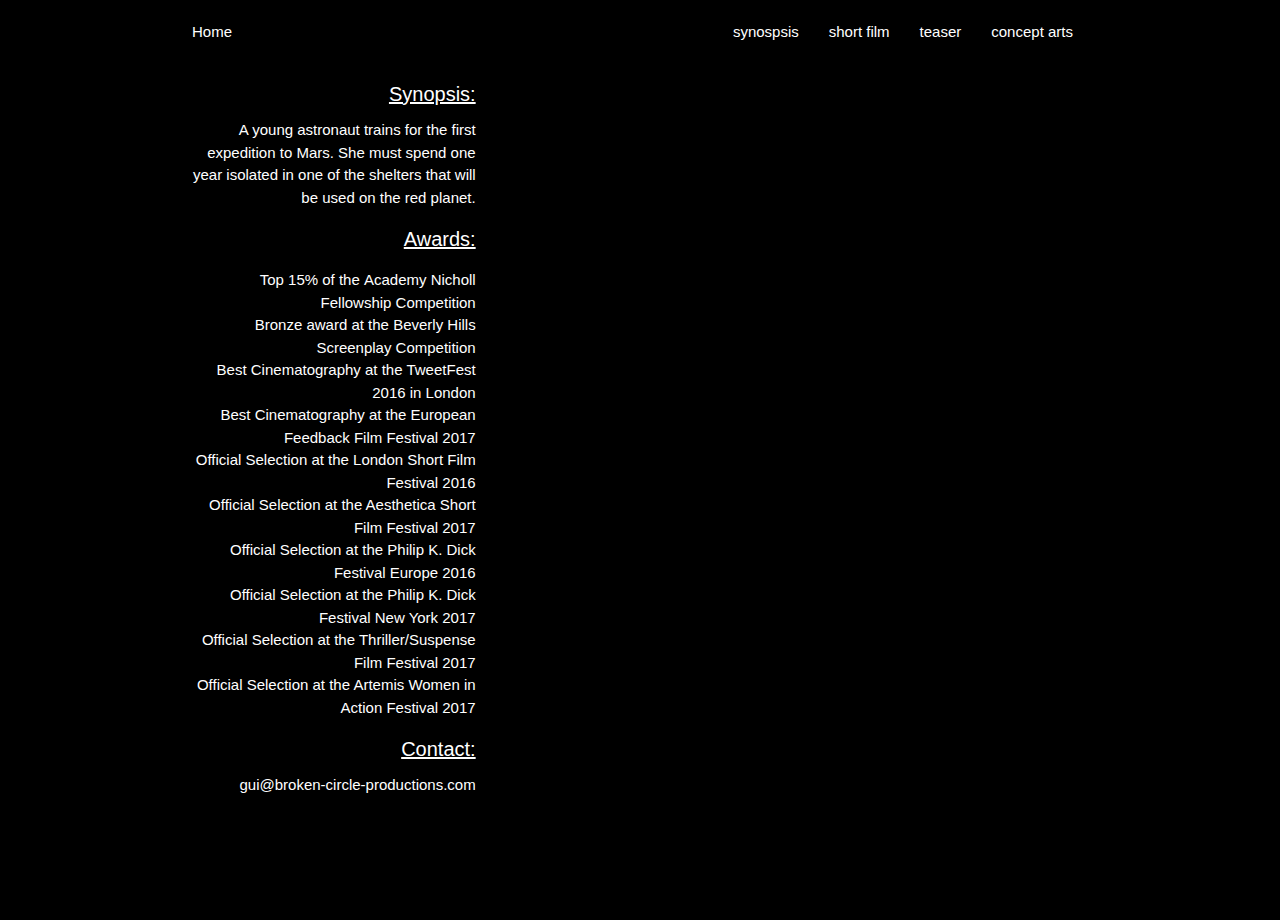
==== commit 714b98a9: "added amilliondays" ====
--- a/seeds/index.html
+++ b/seeds/index.html
@@ -1,100 +1,109 @@
 <!DOCTYPE html>
 <html lang='en'>
-  <head>
-    <meta charset='utf-8'>
-    <meta content='width=device-width, initial-scale=1.0' name='viewport'>
-    <title>
-      Broken Circle
-    </title>
-    <meta content='Seeds - short film by Guillaume Fradin' property='og:title'>
-    <meta content='http://localhost:5000/assets/seeds/poster/SEEDS.poster.jpg' property='og:image'>
-    <link rel="stylesheet" media="screen" href="/assets/application.css" />
-    <link rel="stylesheet" media="screen" href="http://fonts.googleapis.com/icon?family=Material+Icons" />
-    <link rel="stylesheet" media="screen" href="https://fonts.googleapis.com/css?family=Roboto:300" />
-    <script src="/assets/application.js" data-turbolinks-track="true"></script>
-    <meta name="csrf-param" content="authenticity_token" />
-    <meta name="csrf-token" content="HEbxTwDA+U0f0mDEoR8KOa36axYsXLX5OScVCk7IxcKwEkbhnUWu0xYhMpfanMpq/FQgbsbWi5/K76pt+/+aQA==" />
-  </head>
-  <body>
-    <div class='container'>
-      <nav>
-        <div class='nav-wrapper'>
-          <a href="/seeds">Seeds</a>
-          <a class='button-collapse' data-activates='mobile-demo' href='/'>
-            <i class='material-icons'>menu</i>
-          </a>
-          <ul class='right hide-on-med-and-down'>
-            <li>
-              <a href="/seeds/short_film">short film</a>
-            </li>
-            <li>
-              <a href="/seeds/teaser">teaser</a>
-            </li>
-            <li>
-              <a href="/seeds/concept_arts">concept arts</a>
-            </li>
-          </ul>
-          <ul class='side-nav' id='mobile-demo'>
-            <li>
-              <a href="/seeds/short_film">short film</a>
-            </li>
-            <li>
-              <a href="/seeds/teaser">teaser</a>
-            </li>
-            <li>
-              <a href="/seeds/concept_arts">concept arts</a>
-            </li>
-          </ul>
-        </div>
-      </nav>
-      <div class='row main'>
-        
-        <div class='col s12 m6 l4'>
-          <div class='side_section'>
-            <div class='description_container'>
-              <div class='description'>
-                <p>
-                  <div class='section_title'>Synopsis:</div>
-                  A young astronaut trains for the first expedition to Mars.
-                  She must spend one year isolated in one of the shelters
-                  that will be used on the red planet.
-                </p>
-                <p>
-                  <div class='section_title'>Awards:</div>
-                  <ul>
-                    <li>
-                      Top 15% of the
-                      <strong>Academy Nicholl Fellowship Competition</strong>
-                    </li>
-                    <li>Bronze award at the Beverly Hills Screenplay Competition</li>
-                    <li>
-                      <strong>Best Cinematography</strong>
-                      at the TweetFest 2016 in London
-                    </li>
-                    <li>
-                      <strong>Best Cinematography</strong>
-                      at the European Feedback Film Festival 2017
-                    </li>
-                    <li>Official Selection at the London Short Film Festival 2016</li>
-                    <li>Official Selection at the Aesthetica Short Film Festival 2017</li>
-                    <li>Official Selection at the Philip K. Dick Festival Europe 2016</li>
-                    <li>Official Selection at the Philip K. Dick Festival New York 2017</li>
-                    <li>Official Selection at the Thriller/Suspense Film Festival 2017</li>
-                    <li>Official Selection at the Artemis Women in Action Festival 2017</li>
-                  </ul>
-                </p>
-                <p>
-                  <div class='section_title'>Contact:</div>
-                  <div class='email_widget' data-name='gui'></div>
-                </p>
-              </div>
-            </div>
-          </div>
-        </div>
-        <div class='col s12 m6 l8'>
-          <div class='poster_container' style='background-image:url(/assets/seeds/poster/SEEDS.poster.jpg)'></div>
-        </div>
-      </div>
-    </div>
-  </body>
+<head>
+<meta charset='utf-8'>
+<meta content='width=device-width, initial-scale=1.0' name='viewport'>
+<title>
+Broken Circle
+</title>
+<meta content='Seeds - short film by Guillaume Fradin' property='og:title'>
+<meta content='http://localhost:5000/assets/seeds/poster/SEEDS.poster.jpg' property='og:image'>
+
+<link rel="stylesheet" media="screen" href="/assets/application.css" />
+<link rel="stylesheet" media="screen" href="http://fonts.googleapis.com/icon?family=Material+Icons" />
+<link rel="stylesheet" media="screen" href="https://fonts.googleapis.com/css?family=Roboto:300" />
+<script src="/assets/application.js" data-turbolinks-track="true"></script>
+<meta name="csrf-param" content="authenticity_token" />
+<meta name="csrf-token" content="/9wzdTclQgg2oq09AO0//gbTMQjFjqz77PAk1takRb/Nyc2vnPejteuNCSfJk0IIPjXCogJhurvsIRgSuAweHA==" />
+</head>
+
+<body>
+<div class='container'>
+<nav>
+<div class='nav-wrapper'>
+<span class='film-link'><a href="/">Home</a></span>
+<a class='button-collapse' data-activates='mobile-demo' href='/'>
+<i class='material-icons'>menu</i>
+</a>
+<ul class='right hide-on-med-and-down'><li>
+<a href="/seeds">synospsis</a>
+</li>
+<li>
+<a href="/seeds/short_film">short film</a>
+</li>
+<li>
+<a href="/seeds/teaser">teaser</a>
+</li>
+<li>
+<a href="/seeds/concept_arts">concept arts</a>
+</li>
+</ul>
+<ul class='side-nav' id='mobile-demo'><li>
+<a href="/seeds">synospsis</a>
+</li>
+<li>
+<a href="/seeds/short_film">short film</a>
+</li>
+<li>
+<a href="/seeds/teaser">teaser</a>
+</li>
+<li>
+<a href="/seeds/concept_arts">concept arts</a>
+</li>
+</ul>
+
+</div>
+</nav>
+<div class='row main'>
+
+
+<div class='col s12 m6 l4'>
+<div class='side_section'>
+<div class='description_container'>
+<div class='description'>
+<p>
+<div class='section_title'>Synopsis:</div>
+A young astronaut trains for the first expedition to Mars.
+She must spend one year isolated in one of the shelters
+that will be used on the red planet.
+</p>
+<p>
+<div class='section_title'>Awards:</div>
+<ul>
+<li>
+Top 15% of the
+<strong>Academy Nicholl Fellowship Competition</strong>
+</li>
+<li>Bronze award at the Beverly Hills Screenplay Competition</li>
+<li>
+<strong>Best Cinematography</strong>
+at the TweetFest 2016 in London
+</li>
+<li>
+<strong>Best Cinematography</strong>
+at the European Feedback Film Festival 2017
+</li>
+<li>Official Selection at the London Short Film Festival 2016</li>
+<li>Official Selection at the Aesthetica Short Film Festival 2017</li>
+<li>Official Selection at the Philip K. Dick Festival Europe 2016</li>
+<li>Official Selection at the Philip K. Dick Festival New York 2017</li>
+<li>Official Selection at the Thriller/Suspense Film Festival 2017</li>
+<li>Official Selection at the Artemis Women in Action Festival 2017</li>
+</ul>
+</p>
+<p>
+<div class='section_title'>Contact:</div>
+<div class='email_widget' data-name='gui'></div>
+</p>
+</div>
+</div>
+</div>
+</div>
+<div class='col s12 m6 l8'>
+<div class='poster_container' style='background-image:url(/assets/seeds/poster/SEEDS.poster.jpg)'></div>
+</div>
+
+</div>
+</div>
+</body>
 </html>
--- a/assets/application.css
+++ b/assets/application.css
@@ -1,5 +1,5 @@
 /*!
- *  Font Awesome 4.6.3 by @davegandy - http://fontawesome.io - @fontawesome
+ *  Font Awesome 4.7.0 by @davegandy - http://fontawesome.io - @fontawesome
  *  License - http://fontawesome.io/license (Font: SIL OFL 1.1, CSS: MIT License)
  */
 /* FONT PATH
@@ -11,7 +11,7 @@
   font-weight: normal;
   font-style: normal;
 }
-/* line 19, /home/gui/.rbenv/versions/2.3.1/lib/ruby/gems/2.3.0/gems/font-awesome-rails-4.6.3.1/app/assets/stylesheets/font-awesome.css.erb */
+/* line 19, /home/gui/.rbenv/versions/2.6.3/lib/ruby/gems/2.6.0/gems/font-awesome-rails-4.7.0.5/app/assets/stylesheets/font-awesome.css.erb */
 .fa {
   display: inline-block;
   font: normal normal normal 14px/1 FontAwesome;
@@ -22,52 +22,52 @@
 }
 
 /* makes the font 33% larger relative to the icon container */
-/* line 28, /home/gui/.rbenv/versions/2.3.1/lib/ruby/gems/2.3.0/gems/font-awesome-rails-4.6.3.1/app/assets/stylesheets/font-awesome.css.erb */
+/* line 28, /home/gui/.rbenv/versions/2.6.3/lib/ruby/gems/2.6.0/gems/font-awesome-rails-4.7.0.5/app/assets/stylesheets/font-awesome.css.erb */
 .fa-lg {
   font-size: 1.33333333em;
   line-height: 0.75em;
   vertical-align: -15%;
 }
 
-/* line 33, /home/gui/.rbenv/versions/2.3.1/lib/ruby/gems/2.3.0/gems/font-awesome-rails-4.6.3.1/app/assets/stylesheets/font-awesome.css.erb */
+/* line 33, /home/gui/.rbenv/versions/2.6.3/lib/ruby/gems/2.6.0/gems/font-awesome-rails-4.7.0.5/app/assets/stylesheets/font-awesome.css.erb */
 .fa-2x {
   font-size: 2em;
 }
 
-/* line 36, /home/gui/.rbenv/versions/2.3.1/lib/ruby/gems/2.3.0/gems/font-awesome-rails-4.6.3.1/app/assets/stylesheets/font-awesome.css.erb */
+/* line 36, /home/gui/.rbenv/versions/2.6.3/lib/ruby/gems/2.6.0/gems/font-awesome-rails-4.7.0.5/app/assets/stylesheets/font-awesome.css.erb */
 .fa-3x {
   font-size: 3em;
 }
 
-/* line 39, /home/gui/.rbenv/versions/2.3.1/lib/ruby/gems/2.3.0/gems/font-awesome-rails-4.6.3.1/app/assets/stylesheets/font-awesome.css.erb */
+/* line 39, /home/gui/.rbenv/versions/2.6.3/lib/ruby/gems/2.6.0/gems/font-awesome-rails-4.7.0.5/app/assets/stylesheets/font-awesome.css.erb */
 .fa-4x {
   font-size: 4em;
 }
 
-/* line 42, /home/gui/.rbenv/versions/2.3.1/lib/ruby/gems/2.3.0/gems/font-awesome-rails-4.6.3.1/app/assets/stylesheets/font-awesome.css.erb */
+/* line 42, /home/gui/.rbenv/versions/2.6.3/lib/ruby/gems/2.6.0/gems/font-awesome-rails-4.7.0.5/app/assets/stylesheets/font-awesome.css.erb */
 .fa-5x {
   font-size: 5em;
 }
 
-/* line 45, /home/gui/.rbenv/versions/2.3.1/lib/ruby/gems/2.3.0/gems/font-awesome-rails-4.6.3.1/app/assets/stylesheets/font-awesome.css.erb */
+/* line 45, /home/gui/.rbenv/versions/2.6.3/lib/ruby/gems/2.6.0/gems/font-awesome-rails-4.7.0.5/app/assets/stylesheets/font-awesome.css.erb */
 .fa-fw {
   width: 1.28571429em;
   text-align: center;
 }
 
-/* line 49, /home/gui/.rbenv/versions/2.3.1/lib/ruby/gems/2.3.0/gems/font-awesome-rails-4.6.3.1/app/assets/stylesheets/font-awesome.css.erb */
+/* line 49, /home/gui/.rbenv/versions/2.6.3/lib/ruby/gems/2.6.0/gems/font-awesome-rails-4.7.0.5/app/assets/stylesheets/font-awesome.css.erb */
 .fa-ul {
   padding-left: 0;
   margin-left: 2.14285714em;
   list-style-type: none;
 }
 
-/* line 54, /home/gui/.rbenv/versions/2.3.1/lib/ruby/gems/2.3.0/gems/font-awesome-rails-4.6.3.1/app/assets/stylesheets/font-awesome.css.erb */
+/* line 54, /home/gui/.rbenv/versions/2.6.3/lib/ruby/gems/2.6.0/gems/font-awesome-rails-4.7.0.5/app/assets/stylesheets/font-awesome.css.erb */
 .fa-ul > li {
   position: relative;
 }
 
-/* line 57, /home/gui/.rbenv/versions/2.3.1/lib/ruby/gems/2.3.0/gems/font-awesome-rails-4.6.3.1/app/assets/stylesheets/font-awesome.css.erb */
+/* line 57, /home/gui/.rbenv/versions/2.6.3/lib/ruby/gems/2.6.0/gems/font-awesome-rails-4.7.0.5/app/assets/stylesheets/font-awesome.css.erb */
 .fa-li {
   position: absolute;
   left: -2.14285714em;
@@ -76,66 +76,66 @@
   text-align: center;
 }
 
-/* line 64, /home/gui/.rbenv/versions/2.3.1/lib/ruby/gems/2.3.0/gems/font-awesome-rails-4.6.3.1/app/assets/stylesheets/font-awesome.css.erb */
+/* line 64, /home/gui/.rbenv/versions/2.6.3/lib/ruby/gems/2.6.0/gems/font-awesome-rails-4.7.0.5/app/assets/stylesheets/font-awesome.css.erb */
 .fa-li.fa-lg {
   left: -1.85714286em;
 }
 
-/* line 67, /home/gui/.rbenv/versions/2.3.1/lib/ruby/gems/2.3.0/gems/font-awesome-rails-4.6.3.1/app/assets/stylesheets/font-awesome.css.erb */
+/* line 67, /home/gui/.rbenv/versions/2.6.3/lib/ruby/gems/2.6.0/gems/font-awesome-rails-4.7.0.5/app/assets/stylesheets/font-awesome.css.erb */
 .fa-border {
   padding: .2em .25em .15em;
   border: solid 0.08em #eeeeee;
   border-radius: .1em;
 }
 
-/* line 72, /home/gui/.rbenv/versions/2.3.1/lib/ruby/gems/2.3.0/gems/font-awesome-rails-4.6.3.1/app/assets/stylesheets/font-awesome.css.erb */
+/* line 72, /home/gui/.rbenv/versions/2.6.3/lib/ruby/gems/2.6.0/gems/font-awesome-rails-4.7.0.5/app/assets/stylesheets/font-awesome.css.erb */
 .fa-pull-left {
   float: left;
 }
 
-/* line 75, /home/gui/.rbenv/versions/2.3.1/lib/ruby/gems/2.3.0/gems/font-awesome-rails-4.6.3.1/app/assets/stylesheets/font-awesome.css.erb */
+/* line 75, /home/gui/.rbenv/versions/2.6.3/lib/ruby/gems/2.6.0/gems/font-awesome-rails-4.7.0.5/app/assets/stylesheets/font-awesome.css.erb */
 .fa-pull-right {
   float: right;
 }
 
-/* line 78, /home/gui/.rbenv/versions/2.3.1/lib/ruby/gems/2.3.0/gems/font-awesome-rails-4.6.3.1/app/assets/stylesheets/font-awesome.css.erb */
+/* line 78, /home/gui/.rbenv/versions/2.6.3/lib/ruby/gems/2.6.0/gems/font-awesome-rails-4.7.0.5/app/assets/stylesheets/font-awesome.css.erb */
 .fa.fa-pull-left {
   margin-right: .3em;
 }
 
-/* line 81, /home/gui/.rbenv/versions/2.3.1/lib/ruby/gems/2.3.0/gems/font-awesome-rails-4.6.3.1/app/assets/stylesheets/font-awesome.css.erb */
+/* line 81, /home/gui/.rbenv/versions/2.6.3/lib/ruby/gems/2.6.0/gems/font-awesome-rails-4.7.0.5/app/assets/stylesheets/font-awesome.css.erb */
 .fa.fa-pull-right {
   margin-left: .3em;
 }
 
 /* Deprecated as of 4.4.0 */
-/* line 85, /home/gui/.rbenv/versions/2.3.1/lib/ruby/gems/2.3.0/gems/font-awesome-rails-4.6.3.1/app/assets/stylesheets/font-awesome.css.erb */
+/* line 85, /home/gui/.rbenv/versions/2.6.3/lib/ruby/gems/2.6.0/gems/font-awesome-rails-4.7.0.5/app/assets/stylesheets/font-awesome.css.erb */
 .pull-right {
   float: right;
 }
 
-/* line 88, /home/gui/.rbenv/versions/2.3.1/lib/ruby/gems/2.3.0/gems/font-awesome-rails-4.6.3.1/app/assets/stylesheets/font-awesome.css.erb */
+/* line 88, /home/gui/.rbenv/versions/2.6.3/lib/ruby/gems/2.6.0/gems/font-awesome-rails-4.7.0.5/app/assets/stylesheets/font-awesome.css.erb */
 .pull-left {
   float: left;
 }
 
-/* line 91, /home/gui/.rbenv/versions/2.3.1/lib/ruby/gems/2.3.0/gems/font-awesome-rails-4.6.3.1/app/assets/stylesheets/font-awesome.css.erb */
+/* line 91, /home/gui/.rbenv/versions/2.6.3/lib/ruby/gems/2.6.0/gems/font-awesome-rails-4.7.0.5/app/assets/stylesheets/font-awesome.css.erb */
 .fa.pull-left {
   margin-right: .3em;
 }
 
-/* line 94, /home/gui/.rbenv/versions/2.3.1/lib/ruby/gems/2.3.0/gems/font-awesome-rails-4.6.3.1/app/assets/stylesheets/font-awesome.css.erb */
+/* line 94, /home/gui/.rbenv/versions/2.6.3/lib/ruby/gems/2.6.0/gems/font-awesome-rails-4.7.0.5/app/assets/stylesheets/font-awesome.css.erb */
 .fa.pull-right {
   margin-left: .3em;
 }
 
-/* line 97, /home/gui/.rbenv/versions/2.3.1/lib/ruby/gems/2.3.0/gems/font-awesome-rails-4.6.3.1/app/assets/stylesheets/font-awesome.css.erb */
+/* line 97, /home/gui/.rbenv/versions/2.6.3/lib/ruby/gems/2.6.0/gems/font-awesome-rails-4.7.0.5/app/assets/stylesheets/font-awesome.css.erb */
 .fa-spin {
   -webkit-animation: fa-spin 2s infinite linear;
   animation: fa-spin 2s infinite linear;
 }
 
-/* line 101, /home/gui/.rbenv/versions/2.3.1/lib/ruby/gems/2.3.0/gems/font-awesome-rails-4.6.3.1/app/assets/stylesheets/font-awesome.css.erb */
+/* line 101, /home/gui/.rbenv/versions/2.6.3/lib/ruby/gems/2.6.0/gems/font-awesome-rails-4.7.0.5/app/assets/stylesheets/font-awesome.css.erb */
 .fa-pulse {
   -webkit-animation: fa-spin 1s infinite steps(8);
   animation: fa-spin 1s infinite steps(8);
@@ -161,7 +161,7 @@
     transform: rotate(359deg);
   }
 }
-/* line 125, /home/gui/.rbenv/versions/2.3.1/lib/ruby/gems/2.3.0/gems/font-awesome-rails-4.6.3.1/app/assets/stylesheets/font-awesome.css.erb */
+/* line 125, /home/gui/.rbenv/versions/2.6.3/lib/ruby/gems/2.6.0/gems/font-awesome-rails-4.7.0.5/app/assets/stylesheets/font-awesome.css.erb */
 .fa-rotate-90 {
   -ms-filter: "progid:DXImageTransform.Microsoft.BasicImage(rotation=1)";
   -webkit-transform: rotate(90deg);
@@ -169,7 +169,7 @@
   transform: rotate(90deg);
 }
 
-/* line 131, /home/gui/.rbenv/versions/2.3.1/lib/ruby/gems/2.3.0/gems/font-awesome-rails-4.6.3.1/app/assets/stylesheets/font-awesome.css.erb */
+/* line 131, /home/gui/.rbenv/versions/2.6.3/lib/ruby/gems/2.6.0/gems/font-awesome-rails-4.7.0.5/app/assets/stylesheets/font-awesome.css.erb */
 .fa-rotate-180 {
   -ms-filter: "progid:DXImageTransform.Microsoft.BasicImage(rotation=2)";
   -webkit-transform: rotate(180deg);
@@ -177,7 +177,7 @@
   transform: rotate(180deg);
 }
 
-/* line 137, /home/gui/.rbenv/versions/2.3.1/lib/ruby/gems/2.3.0/gems/font-awesome-rails-4.6.3.1/app/assets/stylesheets/font-awesome.css.erb */
+/* line 137, /home/gui/.rbenv/versions/2.6.3/lib/ruby/gems/2.6.0/gems/font-awesome-rails-4.7.0.5/app/assets/stylesheets/font-awesome.css.erb */
 .fa-rotate-270 {
   -ms-filter: "progid:DXImageTransform.Microsoft.BasicImage(rotation=3)";
   -webkit-transform: rotate(270deg);
@@ -185,7 +185,7 @@
   transform: rotate(270deg);
 }
 
-/* line 143, /home/gui/.rbenv/versions/2.3.1/lib/ruby/gems/2.3.0/gems/font-awesome-rails-4.6.3.1/app/assets/stylesheets/font-awesome.css.erb */
+/* line 143, /home/gui/.rbenv/versions/2.6.3/lib/ruby/gems/2.6.0/gems/font-awesome-rails-4.7.0.5/app/assets/stylesheets/font-awesome.css.erb */
 .fa-flip-horizontal {
   -ms-filter: "progid:DXImageTransform.Microsoft.BasicImage(rotation=0, mirror=1)";
   -webkit-transform: scale(-1, 1);
@@ -193,7 +193,7 @@
   transform: scale(-1, 1);
 }
 
-/* line 149, /home/gui/.rbenv/versions/2.3.1/lib/ruby/gems/2.3.0/gems/font-awesome-rails-4.6.3.1/app/assets/stylesheets/font-awesome.css.erb */
+/* line 149, /home/gui/.rbenv/versions/2.6.3/lib/ruby/gems/2.6.0/gems/font-awesome-rails-4.7.0.5/app/assets/stylesheets/font-awesome.css.erb */
 .fa-flip-vertical {
   -ms-filter: "progid:DXImageTransform.Microsoft.BasicImage(rotation=2, mirror=1)";
   -webkit-transform: scale(1, -1);
@@ -201,7 +201,7 @@
   transform: scale(1, -1);
 }
 
-/* line 155, /home/gui/.rbenv/versions/2.3.1/lib/ruby/gems/2.3.0/gems/font-awesome-rails-4.6.3.1/app/assets/stylesheets/font-awesome.css.erb */
+/* line 155, /home/gui/.rbenv/versions/2.6.3/lib/ruby/gems/2.6.0/gems/font-awesome-rails-4.7.0.5/app/assets/stylesheets/font-awesome.css.erb */
 :root .fa-rotate-90,
 :root .fa-rotate-180,
 :root .fa-rotate-270,
@@ -210,7 +210,7 @@
   filter: none;
 }
 
-/* line 162, /home/gui/.rbenv/versions/2.3.1/lib/ruby/gems/2.3.0/gems/font-awesome-rails-4.6.3.1/app/assets/stylesheets/font-awesome.css.erb */
+/* line 162, /home/gui/.rbenv/versions/2.6.3/lib/ruby/gems/2.6.0/gems/font-awesome-rails-4.7.0.5/app/assets/stylesheets/font-awesome.css.erb */
 .fa-stack {
   position: relative;
   display: inline-block;
@@ -220,7 +220,7 @@
   vertical-align: middle;
 }
 
-/* line 170, /home/gui/.rbenv/versions/2.3.1/lib/ruby/gems/2.3.0/gems/font-awesome-rails-4.6.3.1/app/assets/stylesheets/font-awesome.css.erb */
+/* line 170, /home/gui/.rbenv/versions/2.6.3/lib/ruby/gems/2.6.0/gems/font-awesome-rails-4.7.0.5/app/assets/stylesheets/font-awesome.css.erb */
 .fa-stack-1x,
 .fa-stack-2x {
   position: absolute;
@@ -229,1605 +229,1605 @@
   text-align: center;
 }
 
-/* line 177, /home/gui/.rbenv/versions/2.3.1/lib/ruby/gems/2.3.0/gems/font-awesome-rails-4.6.3.1/app/assets/stylesheets/font-awesome.css.erb */
+/* line 177, /home/gui/.rbenv/versions/2.6.3/lib/ruby/gems/2.6.0/gems/font-awesome-rails-4.7.0.5/app/assets/stylesheets/font-awesome.css.erb */
 .fa-stack-1x {
   line-height: inherit;
 }
 
-/* line 180, /home/gui/.rbenv/versions/2.3.1/lib/ruby/gems/2.3.0/gems/font-awesome-rails-4.6.3.1/app/assets/stylesheets/font-awesome.css.erb */
+/* line 180, /home/gui/.rbenv/versions/2.6.3/lib/ruby/gems/2.6.0/gems/font-awesome-rails-4.7.0.5/app/assets/stylesheets/font-awesome.css.erb */
 .fa-stack-2x {
   font-size: 2em;
 }
 
-/* line 183, /home/gui/.rbenv/versions/2.3.1/lib/ruby/gems/2.3.0/gems/font-awesome-rails-4.6.3.1/app/assets/stylesheets/font-awesome.css.erb */
+/* line 183, /home/gui/.rbenv/versions/2.6.3/lib/ruby/gems/2.6.0/gems/font-awesome-rails-4.7.0.5/app/assets/stylesheets/font-awesome.css.erb */
 .fa-inverse {
   color: #ffffff;
 }
 
 /* Font Awesome uses the Unicode Private Use Area (PUA) to ensure screen
    readers do not read off random characters that represent icons */
-/* line 188, /home/gui/.rbenv/versions/2.3.1/lib/ruby/gems/2.3.0/gems/font-awesome-rails-4.6.3.1/app/assets/stylesheets/font-awesome.css.erb */
+/* line 188, /home/gui/.rbenv/versions/2.6.3/lib/ruby/gems/2.6.0/gems/font-awesome-rails-4.7.0.5/app/assets/stylesheets/font-awesome.css.erb */
 .fa-glass:before {
   content: "\f000";
 }
 
-/* line 191, /home/gui/.rbenv/versions/2.3.1/lib/ruby/gems/2.3.0/gems/font-awesome-rails-4.6.3.1/app/assets/stylesheets/font-awesome.css.erb */
+/* line 191, /home/gui/.rbenv/versions/2.6.3/lib/ruby/gems/2.6.0/gems/font-awesome-rails-4.7.0.5/app/assets/stylesheets/font-awesome.css.erb */
 .fa-music:before {
   content: "\f001";
 }
 
-/* line 194, /home/gui/.rbenv/versions/2.3.1/lib/ruby/gems/2.3.0/gems/font-awesome-rails-4.6.3.1/app/assets/stylesheets/font-awesome.css.erb */
+/* line 194, /home/gui/.rbenv/versions/2.6.3/lib/ruby/gems/2.6.0/gems/font-awesome-rails-4.7.0.5/app/assets/stylesheets/font-awesome.css.erb */
 .fa-search:before {
   content: "\f002";
 }
 
-/* line 197, /home/gui/.rbenv/versions/2.3.1/lib/ruby/gems/2.3.0/gems/font-awesome-rails-4.6.3.1/app/assets/stylesheets/font-awesome.css.erb */
+/* line 197, /home/gui/.rbenv/versions/2.6.3/lib/ruby/gems/2.6.0/gems/font-awesome-rails-4.7.0.5/app/assets/stylesheets/font-awesome.css.erb */
 .fa-envelope-o:before {
   content: "\f003";
 }
 
-/* line 200, /home/gui/.rbenv/versions/2.3.1/lib/ruby/gems/2.3.0/gems/font-awesome-rails-4.6.3.1/app/assets/stylesheets/font-awesome.css.erb */
+/* line 200, /home/gui/.rbenv/versions/2.6.3/lib/ruby/gems/2.6.0/gems/font-awesome-rails-4.7.0.5/app/assets/stylesheets/font-awesome.css.erb */
 .fa-heart:before {
   content: "\f004";
 }
 
-/* line 203, /home/gui/.rbenv/versions/2.3.1/lib/ruby/gems/2.3.0/gems/font-awesome-rails-4.6.3.1/app/assets/stylesheets/font-awesome.css.erb */
+/* line 203, /home/gui/.rbenv/versions/2.6.3/lib/ruby/gems/2.6.0/gems/font-awesome-rails-4.7.0.5/app/assets/stylesheets/font-awesome.css.erb */
 .fa-star:before {
   content: "\f005";
 }
 
-/* line 206, /home/gui/.rbenv/versions/2.3.1/lib/ruby/gems/2.3.0/gems/font-awesome-rails-4.6.3.1/app/assets/stylesheets/font-awesome.css.erb */
+/* line 206, /home/gui/.rbenv/versions/2.6.3/lib/ruby/gems/2.6.0/gems/font-awesome-rails-4.7.0.5/app/assets/stylesheets/font-awesome.css.erb */
 .fa-star-o:before {
   content: "\f006";
 }
 
-/* line 209, /home/gui/.rbenv/versions/2.3.1/lib/ruby/gems/2.3.0/gems/font-awesome-rails-4.6.3.1/app/assets/stylesheets/font-awesome.css.erb */
+/* line 209, /home/gui/.rbenv/versions/2.6.3/lib/ruby/gems/2.6.0/gems/font-awesome-rails-4.7.0.5/app/assets/stylesheets/font-awesome.css.erb */
 .fa-user:before {
   content: "\f007";
 }
 
-/* line 212, /home/gui/.rbenv/versions/2.3.1/lib/ruby/gems/2.3.0/gems/font-awesome-rails-4.6.3.1/app/assets/stylesheets/font-awesome.css.erb */
+/* line 212, /home/gui/.rbenv/versions/2.6.3/lib/ruby/gems/2.6.0/gems/font-awesome-rails-4.7.0.5/app/assets/stylesheets/font-awesome.css.erb */
 .fa-film:before {
   content: "\f008";
 }
 
-/* line 215, /home/gui/.rbenv/versions/2.3.1/lib/ruby/gems/2.3.0/gems/font-awesome-rails-4.6.3.1/app/assets/stylesheets/font-awesome.css.erb */
+/* line 215, /home/gui/.rbenv/versions/2.6.3/lib/ruby/gems/2.6.0/gems/font-awesome-rails-4.7.0.5/app/assets/stylesheets/font-awesome.css.erb */
 .fa-th-large:before {
   content: "\f009";
 }
 
-/* line 218, /home/gui/.rbenv/versions/2.3.1/lib/ruby/gems/2.3.0/gems/font-awesome-rails-4.6.3.1/app/assets/stylesheets/font-awesome.css.erb */
+/* line 218, /home/gui/.rbenv/versions/2.6.3/lib/ruby/gems/2.6.0/gems/font-awesome-rails-4.7.0.5/app/assets/stylesheets/font-awesome.css.erb */
 .fa-th:before {
   content: "\f00a";
 }
 
-/* line 221, /home/gui/.rbenv/versions/2.3.1/lib/ruby/gems/2.3.0/gems/font-awesome-rails-4.6.3.1/app/assets/stylesheets/font-awesome.css.erb */
+/* line 221, /home/gui/.rbenv/versions/2.6.3/lib/ruby/gems/2.6.0/gems/font-awesome-rails-4.7.0.5/app/assets/stylesheets/font-awesome.css.erb */
 .fa-th-list:before {
   content: "\f00b";
 }
 
-/* line 224, /home/gui/.rbenv/versions/2.3.1/lib/ruby/gems/2.3.0/gems/font-awesome-rails-4.6.3.1/app/assets/stylesheets/font-awesome.css.erb */
+/* line 224, /home/gui/.rbenv/versions/2.6.3/lib/ruby/gems/2.6.0/gems/font-awesome-rails-4.7.0.5/app/assets/stylesheets/font-awesome.css.erb */
 .fa-check:before {
   content: "\f00c";
 }
 
-/* line 227, /home/gui/.rbenv/versions/2.3.1/lib/ruby/gems/2.3.0/gems/font-awesome-rails-4.6.3.1/app/assets/stylesheets/font-awesome.css.erb */
+/* line 227, /home/gui/.rbenv/versions/2.6.3/lib/ruby/gems/2.6.0/gems/font-awesome-rails-4.7.0.5/app/assets/stylesheets/font-awesome.css.erb */
 .fa-remove:before,
 .fa-close:before,
 .fa-times:before {
   content: "\f00d";
 }
 
-/* line 232, /home/gui/.rbenv/versions/2.3.1/lib/ruby/gems/2.3.0/gems/font-awesome-rails-4.6.3.1/app/assets/stylesheets/font-awesome.css.erb */
+/* line 232, /home/gui/.rbenv/versions/2.6.3/lib/ruby/gems/2.6.0/gems/font-awesome-rails-4.7.0.5/app/assets/stylesheets/font-awesome.css.erb */
 .fa-search-plus:before {
   content: "\f00e";
 }
 
-/* line 235, /home/gui/.rbenv/versions/2.3.1/lib/ruby/gems/2.3.0/gems/font-awesome-rails-4.6.3.1/app/assets/stylesheets/font-awesome.css.erb */
+/* line 235, /home/gui/.rbenv/versions/2.6.3/lib/ruby/gems/2.6.0/gems/font-awesome-rails-4.7.0.5/app/assets/stylesheets/font-awesome.css.erb */
 .fa-search-minus:before {
   content: "\f010";
 }
 
-/* line 238, /home/gui/.rbenv/versions/2.3.1/lib/ruby/gems/2.3.0/gems/font-awesome-rails-4.6.3.1/app/assets/stylesheets/font-awesome.css.erb */
+/* line 238, /home/gui/.rbenv/versions/2.6.3/lib/ruby/gems/2.6.0/gems/font-awesome-rails-4.7.0.5/app/assets/stylesheets/font-awesome.css.erb */
 .fa-power-off:before {
   content: "\f011";
 }
 
-/* line 241, /home/gui/.rbenv/versions/2.3.1/lib/ruby/gems/2.3.0/gems/font-awesome-rails-4.6.3.1/app/assets/stylesheets/font-awesome.css.erb */
+/* line 241, /home/gui/.rbenv/versions/2.6.3/lib/ruby/gems/2.6.0/gems/font-awesome-rails-4.7.0.5/app/assets/stylesheets/font-awesome.css.erb */
 .fa-signal:before {
   content: "\f012";
 }
 
-/* line 244, /home/gui/.rbenv/versions/2.3.1/lib/ruby/gems/2.3.0/gems/font-awesome-rails-4.6.3.1/app/assets/stylesheets/font-awesome.css.erb */
+/* line 244, /home/gui/.rbenv/versions/2.6.3/lib/ruby/gems/2.6.0/gems/font-awesome-rails-4.7.0.5/app/assets/stylesheets/font-awesome.css.erb */
 .fa-gear:before,
 .fa-cog:before {
   content: "\f013";
 }
 
-/* line 248, /home/gui/.rbenv/versions/2.3.1/lib/ruby/gems/2.3.0/gems/font-awesome-rails-4.6.3.1/app/assets/stylesheets/font-awesome.css.erb */
+/* line 248, /home/gui/.rbenv/versions/2.6.3/lib/ruby/gems/2.6.0/gems/font-awesome-rails-4.7.0.5/app/assets/stylesheets/font-awesome.css.erb */
 .fa-trash-o:before {
   content: "\f014";
 }
 
-/* line 251, /home/gui/.rbenv/versions/2.3.1/lib/ruby/gems/2.3.0/gems/font-awesome-rails-4.6.3.1/app/assets/stylesheets/font-awesome.css.erb */
+/* line 251, /home/gui/.rbenv/versions/2.6.3/lib/ruby/gems/2.6.0/gems/font-awesome-rails-4.7.0.5/app/assets/stylesheets/font-awesome.css.erb */
 .fa-home:before {
   content: "\f015";
 }
 
-/* line 254, /home/gui/.rbenv/versions/2.3.1/lib/ruby/gems/2.3.0/gems/font-awesome-rails-4.6.3.1/app/assets/stylesheets/font-awesome.css.erb */
+/* line 254, /home/gui/.rbenv/versions/2.6.3/lib/ruby/gems/2.6.0/gems/font-awesome-rails-4.7.0.5/app/assets/stylesheets/font-awesome.css.erb */
 .fa-file-o:before {
   content: "\f016";
 }
 
-/* line 257, /home/gui/.rbenv/versions/2.3.1/lib/ruby/gems/2.3.0/gems/font-awesome-rails-4.6.3.1/app/assets/stylesheets/font-awesome.css.erb */
+/* line 257, /home/gui/.rbenv/versions/2.6.3/lib/ruby/gems/2.6.0/gems/font-awesome-rails-4.7.0.5/app/assets/stylesheets/font-awesome.css.erb */
 .fa-clock-o:before {
   content: "\f017";
 }
 
-/* line 260, /home/gui/.rbenv/versions/2.3.1/lib/ruby/gems/2.3.0/gems/font-awesome-rails-4.6.3.1/app/assets/stylesheets/font-awesome.css.erb */
+/* line 260, /home/gui/.rbenv/versions/2.6.3/lib/ruby/gems/2.6.0/gems/font-awesome-rails-4.7.0.5/app/assets/stylesheets/font-awesome.css.erb */
 .fa-road:before {
   content: "\f018";
 }
 
-/* line 263, /home/gui/.rbenv/versions/2.3.1/lib/ruby/gems/2.3.0/gems/font-awesome-rails-4.6.3.1/app/assets/stylesheets/font-awesome.css.erb */
+/* line 263, /home/gui/.rbenv/versions/2.6.3/lib/ruby/gems/2.6.0/gems/font-awesome-rails-4.7.0.5/app/assets/stylesheets/font-awesome.css.erb */
 .fa-download:before {
   content: "\f019";
 }
 
-/* line 266, /home/gui/.rbenv/versions/2.3.1/lib/ruby/gems/2.3.0/gems/font-awesome-rails-4.6.3.1/app/assets/stylesheets/font-awesome.css.erb */
+/* line 266, /home/gui/.rbenv/versions/2.6.3/lib/ruby/gems/2.6.0/gems/font-awesome-rails-4.7.0.5/app/assets/stylesheets/font-awesome.css.erb */
 .fa-arrow-circle-o-down:before {
   content: "\f01a";
 }
 
-/* line 269, /home/gui/.rbenv/versions/2.3.1/lib/ruby/gems/2.3.0/gems/font-awesome-rails-4.6.3.1/app/assets/stylesheets/font-awesome.css.erb */
+/* line 269, /home/gui/.rbenv/versions/2.6.3/lib/ruby/gems/2.6.0/gems/font-awesome-rails-4.7.0.5/app/assets/stylesheets/font-awesome.css.erb */
 .fa-arrow-circle-o-up:before {
   content: "\f01b";
 }
 
-/* line 272, /home/gui/.rbenv/versions/2.3.1/lib/ruby/gems/2.3.0/gems/font-awesome-rails-4.6.3.1/app/assets/stylesheets/font-awesome.css.erb */
+/* line 272, /home/gui/.rbenv/versions/2.6.3/lib/ruby/gems/2.6.0/gems/font-awesome-rails-4.7.0.5/app/assets/stylesheets/font-awesome.css.erb */
 .fa-inbox:before {
   content: "\f01c";
 }
 
-/* line 275, /home/gui/.rbenv/versions/2.3.1/lib/ruby/gems/2.3.0/gems/font-awesome-rails-4.6.3.1/app/assets/stylesheets/font-awesome.css.erb */
+/* line 275, /home/gui/.rbenv/versions/2.6.3/lib/ruby/gems/2.6.0/gems/font-awesome-rails-4.7.0.5/app/assets/stylesheets/font-awesome.css.erb */
 .fa-play-circle-o:before {
   content: "\f01d";
 }
 
-/* line 278, /home/gui/.rbenv/versions/2.3.1/lib/ruby/gems/2.3.0/gems/font-awesome-rails-4.6.3.1/app/assets/stylesheets/font-awesome.css.erb */
+/* line 278, /home/gui/.rbenv/versions/2.6.3/lib/ruby/gems/2.6.0/gems/font-awesome-rails-4.7.0.5/app/assets/stylesheets/font-awesome.css.erb */
 .fa-rotate-right:before,
 .fa-repeat:before {
   content: "\f01e";
 }
 
-/* line 282, /home/gui/.rbenv/versions/2.3.1/lib/ruby/gems/2.3.0/gems/font-awesome-rails-4.6.3.1/app/assets/stylesheets/font-awesome.css.erb */
+/* line 282, /home/gui/.rbenv/versions/2.6.3/lib/ruby/gems/2.6.0/gems/font-awesome-rails-4.7.0.5/app/assets/stylesheets/font-awesome.css.erb */
 .fa-refresh:before {
   content: "\f021";
 }
 
-/* line 285, /home/gui/.rbenv/versions/2.3.1/lib/ruby/gems/2.3.0/gems/font-awesome-rails-4.6.3.1/app/assets/stylesheets/font-awesome.css.erb */
+/* line 285, /home/gui/.rbenv/versions/2.6.3/lib/ruby/gems/2.6.0/gems/font-awesome-rails-4.7.0.5/app/assets/stylesheets/font-awesome.css.erb */
 .fa-list-alt:before {
   content: "\f022";
 }
 
-/* line 288, /home/gui/.rbenv/versions/2.3.1/lib/ruby/gems/2.3.0/gems/font-awesome-rails-4.6.3.1/app/assets/stylesheets/font-awesome.css.erb */
+/* line 288, /home/gui/.rbenv/versions/2.6.3/lib/ruby/gems/2.6.0/gems/font-awesome-rails-4.7.0.5/app/assets/stylesheets/font-awesome.css.erb */
 .fa-lock:before {
   content: "\f023";
 }
 
-/* line 291, /home/gui/.rbenv/versions/2.3.1/lib/ruby/gems/2.3.0/gems/font-awesome-rails-4.6.3.1/app/assets/stylesheets/font-awesome.css.erb */
+/* line 291, /home/gui/.rbenv/versions/2.6.3/lib/ruby/gems/2.6.0/gems/font-awesome-rails-4.7.0.5/app/assets/stylesheets/font-awesome.css.erb */
 .fa-flag:before {
   content: "\f024";
 }
 
-/* line 294, /home/gui/.rbenv/versions/2.3.1/lib/ruby/gems/2.3.0/gems/font-awesome-rails-4.6.3.1/app/assets/stylesheets/font-awesome.css.erb */
+/* line 294, /home/gui/.rbenv/versions/2.6.3/lib/ruby/gems/2.6.0/gems/font-awesome-rails-4.7.0.5/app/assets/stylesheets/font-awesome.css.erb */
 .fa-headphones:before {
   content: "\f025";
 }
 
-/* line 297, /home/gui/.rbenv/versions/2.3.1/lib/ruby/gems/2.3.0/gems/font-awesome-rails-4.6.3.1/app/assets/stylesheets/font-awesome.css.erb */
+/* line 297, /home/gui/.rbenv/versions/2.6.3/lib/ruby/gems/2.6.0/gems/font-awesome-rails-4.7.0.5/app/assets/stylesheets/font-awesome.css.erb */
 .fa-volume-off:before {
   content: "\f026";
 }
 
-/* line 300, /home/gui/.rbenv/versions/2.3.1/lib/ruby/gems/2.3.0/gems/font-awesome-rails-4.6.3.1/app/assets/stylesheets/font-awesome.css.erb */
+/* line 300, /home/gui/.rbenv/versions/2.6.3/lib/ruby/gems/2.6.0/gems/font-awesome-rails-4.7.0.5/app/assets/stylesheets/font-awesome.css.erb */
 .fa-volume-down:before {
   content: "\f027";
 }
 
-/* line 303, /home/gui/.rbenv/versions/2.3.1/lib/ruby/gems/2.3.0/gems/font-awesome-rails-4.6.3.1/app/assets/stylesheets/font-awesome.css.erb */
+/* line 303, /home/gui/.rbenv/versions/2.6.3/lib/ruby/gems/2.6.0/gems/font-awesome-rails-4.7.0.5/app/assets/stylesheets/font-awesome.css.erb */
 .fa-volume-up:before {
   content: "\f028";
 }
 
-/* line 306, /home/gui/.rbenv/versions/2.3.1/lib/ruby/gems/2.3.0/gems/font-awesome-rails-4.6.3.1/app/assets/stylesheets/font-awesome.css.erb */
+/* line 306, /home/gui/.rbenv/versions/2.6.3/lib/ruby/gems/2.6.0/gems/font-awesome-rails-4.7.0.5/app/assets/stylesheets/font-awesome.css.erb */
 .fa-qrcode:before {
   content: "\f029";
 }
 
-/* line 309, /home/gui/.rbenv/versions/2.3.1/lib/ruby/gems/2.3.0/gems/font-awesome-rails-4.6.3.1/app/assets/stylesheets/font-awesome.css.erb */
+/* line 309, /home/gui/.rbenv/versions/2.6.3/lib/ruby/gems/2.6.0/gems/font-awesome-rails-4.7.0.5/app/assets/stylesheets/font-awesome.css.erb */
 .fa-barcode:before {
   content: "\f02a";
 }
 
-/* line 312, /home/gui/.rbenv/versions/2.3.1/lib/ruby/gems/2.3.0/gems/font-awesome-rails-4.6.3.1/app/assets/stylesheets/font-awesome.css.erb */
+/* line 312, /home/gui/.rbenv/versions/2.6.3/lib/ruby/gems/2.6.0/gems/font-awesome-rails-4.7.0.5/app/assets/stylesheets/font-awesome.css.erb */
 .fa-tag:before {
   content: "\f02b";
 }
 
-/* line 315, /home/gui/.rbenv/versions/2.3.1/lib/ruby/gems/2.3.0/gems/font-awesome-rails-4.6.3.1/app/assets/stylesheets/font-awesome.css.erb */
+/* line 315, /home/gui/.rbenv/versions/2.6.3/lib/ruby/gems/2.6.0/gems/font-awesome-rails-4.7.0.5/app/assets/stylesheets/font-awesome.css.erb */
 .fa-tags:before {
   content: "\f02c";
 }
 
-/* line 318, /home/gui/.rbenv/versions/2.3.1/lib/ruby/gems/2.3.0/gems/font-awesome-rails-4.6.3.1/app/assets/stylesheets/font-awesome.css.erb */
+/* line 318, /home/gui/.rbenv/versions/2.6.3/lib/ruby/gems/2.6.0/gems/font-awesome-rails-4.7.0.5/app/assets/stylesheets/font-awesome.css.erb */
 .fa-book:before {
   content: "\f02d";
 }
 
-/* line 321, /home/gui/.rbenv/versions/2.3.1/lib/ruby/gems/2.3.0/gems/font-awesome-rails-4.6.3.1/app/assets/stylesheets/font-awesome.css.erb */
+/* line 321, /home/gui/.rbenv/versions/2.6.3/lib/ruby/gems/2.6.0/gems/font-awesome-rails-4.7.0.5/app/assets/stylesheets/font-awesome.css.erb */
 .fa-bookmark:before {
   content: "\f02e";
 }
 
-/* line 324, /home/gui/.rbenv/versions/2.3.1/lib/ruby/gems/2.3.0/gems/font-awesome-rails-4.6.3.1/app/assets/stylesheets/font-awesome.css.erb */
+/* line 324, /home/gui/.rbenv/versions/2.6.3/lib/ruby/gems/2.6.0/gems/font-awesome-rails-4.7.0.5/app/assets/stylesheets/font-awesome.css.erb */
 .fa-print:before {
   content: "\f02f";
 }
 
-/* line 327, /home/gui/.rbenv/versions/2.3.1/lib/ruby/gems/2.3.0/gems/font-awesome-rails-4.6.3.1/app/assets/stylesheets/font-awesome.css.erb */
+/* line 327, /home/gui/.rbenv/versions/2.6.3/lib/ruby/gems/2.6.0/gems/font-awesome-rails-4.7.0.5/app/assets/stylesheets/font-awesome.css.erb */
 .fa-camera:before {
   content: "\f030";
 }
 
-/* line 330, /home/gui/.rbenv/versions/2.3.1/lib/ruby/gems/2.3.0/gems/font-awesome-rails-4.6.3.1/app/assets/stylesheets/font-awesome.css.erb */
+/* line 330, /home/gui/.rbenv/versions/2.6.3/lib/ruby/gems/2.6.0/gems/font-awesome-rails-4.7.0.5/app/assets/stylesheets/font-awesome.css.erb */
 .fa-font:before {
   content: "\f031";
 }
 
-/* line 333, /home/gui/.rbenv/versions/2.3.1/lib/ruby/gems/2.3.0/gems/font-awesome-rails-4.6.3.1/app/assets/stylesheets/font-awesome.css.erb */
+/* line 333, /home/gui/.rbenv/versions/2.6.3/lib/ruby/gems/2.6.0/gems/font-awesome-rails-4.7.0.5/app/assets/stylesheets/font-awesome.css.erb */
 .fa-bold:before {
   content: "\f032";
 }
 
-/* line 336, /home/gui/.rbenv/versions/2.3.1/lib/ruby/gems/2.3.0/gems/font-awesome-rails-4.6.3.1/app/assets/stylesheets/font-awesome.css.erb */
+/* line 336, /home/gui/.rbenv/versions/2.6.3/lib/ruby/gems/2.6.0/gems/font-awesome-rails-4.7.0.5/app/assets/stylesheets/font-awesome.css.erb */
 .fa-italic:before {
   content: "\f033";
 }
 
-/* line 339, /home/gui/.rbenv/versions/2.3.1/lib/ruby/gems/2.3.0/gems/font-awesome-rails-4.6.3.1/app/assets/stylesheets/font-awesome.css.erb */
+/* line 339, /home/gui/.rbenv/versions/2.6.3/lib/ruby/gems/2.6.0/gems/font-awesome-rails-4.7.0.5/app/assets/stylesheets/font-awesome.css.erb */
 .fa-text-height:before {
   content: "\f034";
 }
 
-/* line 342, /home/gui/.rbenv/versions/2.3.1/lib/ruby/gems/2.3.0/gems/font-awesome-rails-4.6.3.1/app/assets/stylesheets/font-awesome.css.erb */
+/* line 342, /home/gui/.rbenv/versions/2.6.3/lib/ruby/gems/2.6.0/gems/font-awesome-rails-4.7.0.5/app/assets/stylesheets/font-awesome.css.erb */
 .fa-text-width:before {
   content: "\f035";
 }
 
-/* line 345, /home/gui/.rbenv/versions/2.3.1/lib/ruby/gems/2.3.0/gems/font-awesome-rails-4.6.3.1/app/assets/stylesheets/font-awesome.css.erb */
+/* line 345, /home/gui/.rbenv/versions/2.6.3/lib/ruby/gems/2.6.0/gems/font-awesome-rails-4.7.0.5/app/assets/stylesheets/font-awesome.css.erb */
 .fa-align-left:before {
   content: "\f036";
 }
 
-/* line 348, /home/gui/.rbenv/versions/2.3.1/lib/ruby/gems/2.3.0/gems/font-awesome-rails-4.6.3.1/app/assets/stylesheets/font-awesome.css.erb */
+/* line 348, /home/gui/.rbenv/versions/2.6.3/lib/ruby/gems/2.6.0/gems/font-awesome-rails-4.7.0.5/app/assets/stylesheets/font-awesome.css.erb */
 .fa-align-center:before {
   content: "\f037";
 }
 
-/* line 351, /home/gui/.rbenv/versions/2.3.1/lib/ruby/gems/2.3.0/gems/font-awesome-rails-4.6.3.1/app/assets/stylesheets/font-awesome.css.erb */
+/* line 351, /home/gui/.rbenv/versions/2.6.3/lib/ruby/gems/2.6.0/gems/font-awesome-rails-4.7.0.5/app/assets/stylesheets/font-awesome.css.erb */
 .fa-align-right:before {
   content: "\f038";
 }
 
-/* line 354, /home/gui/.rbenv/versions/2.3.1/lib/ruby/gems/2.3.0/gems/font-awesome-rails-4.6.3.1/app/assets/stylesheets/font-awesome.css.erb */
+/* line 354, /home/gui/.rbenv/versions/2.6.3/lib/ruby/gems/2.6.0/gems/font-awesome-rails-4.7.0.5/app/assets/stylesheets/font-awesome.css.erb */
 .fa-align-justify:before {
   content: "\f039";
 }
 
-/* line 357, /home/gui/.rbenv/versions/2.3.1/lib/ruby/gems/2.3.0/gems/font-awesome-rails-4.6.3.1/app/assets/stylesheets/font-awesome.css.erb */
+/* line 357, /home/gui/.rbenv/versions/2.6.3/lib/ruby/gems/2.6.0/gems/font-awesome-rails-4.7.0.5/app/assets/stylesheets/font-awesome.css.erb */
 .fa-list:before {
   content: "\f03a";
 }
 
-/* line 360, /home/gui/.rbenv/versions/2.3.1/lib/ruby/gems/2.3.0/gems/font-awesome-rails-4.6.3.1/app/assets/stylesheets/font-awesome.css.erb */
+/* line 360, /home/gui/.rbenv/versions/2.6.3/lib/ruby/gems/2.6.0/gems/font-awesome-rails-4.7.0.5/app/assets/stylesheets/font-awesome.css.erb */
 .fa-dedent:before,
 .fa-outdent:before {
   content: "\f03b";
 }
 
-/* line 364, /home/gui/.rbenv/versions/2.3.1/lib/ruby/gems/2.3.0/gems/font-awesome-rails-4.6.3.1/app/assets/stylesheets/font-awesome.css.erb */
+/* line 364, /home/gui/.rbenv/versions/2.6.3/lib/ruby/gems/2.6.0/gems/font-awesome-rails-4.7.0.5/app/assets/stylesheets/font-awesome.css.erb */
 .fa-indent:before {
   content: "\f03c";
 }
 
-/* line 367, /home/gui/.rbenv/versions/2.3.1/lib/ruby/gems/2.3.0/gems/font-awesome-rails-4.6.3.1/app/assets/stylesheets/font-awesome.css.erb */
+/* line 367, /home/gui/.rbenv/versions/2.6.3/lib/ruby/gems/2.6.0/gems/font-awesome-rails-4.7.0.5/app/assets/stylesheets/font-awesome.css.erb */
 .fa-video-camera:before {
   content: "\f03d";
 }
 
-/* line 370, /home/gui/.rbenv/versions/2.3.1/lib/ruby/gems/2.3.0/gems/font-awesome-rails-4.6.3.1/app/assets/stylesheets/font-awesome.css.erb */
+/* line 370, /home/gui/.rbenv/versions/2.6.3/lib/ruby/gems/2.6.0/gems/font-awesome-rails-4.7.0.5/app/assets/stylesheets/font-awesome.css.erb */
 .fa-photo:before,
 .fa-image:before,
 .fa-picture-o:before {
   content: "\f03e";
 }
 
-/* line 375, /home/gui/.rbenv/versions/2.3.1/lib/ruby/gems/2.3.0/gems/font-awesome-rails-4.6.3.1/app/assets/stylesheets/font-awesome.css.erb */
+/* line 375, /home/gui/.rbenv/versions/2.6.3/lib/ruby/gems/2.6.0/gems/font-awesome-rails-4.7.0.5/app/assets/stylesheets/font-awesome.css.erb */
 .fa-pencil:before {
   content: "\f040";
 }
 
-/* line 378, /home/gui/.rbenv/versions/2.3.1/lib/ruby/gems/2.3.0/gems/font-awesome-rails-4.6.3.1/app/assets/stylesheets/font-awesome.css.erb */
+/* line 378, /home/gui/.rbenv/versions/2.6.3/lib/ruby/gems/2.6.0/gems/font-awesome-rails-4.7.0.5/app/assets/stylesheets/font-awesome.css.erb */
 .fa-map-marker:before {
   content: "\f041";
 }
 
-/* line 381, /home/gui/.rbenv/versions/2.3.1/lib/ruby/gems/2.3.0/gems/font-awesome-rails-4.6.3.1/app/assets/stylesheets/font-awesome.css.erb */
+/* line 381, /home/gui/.rbenv/versions/2.6.3/lib/ruby/gems/2.6.0/gems/font-awesome-rails-4.7.0.5/app/assets/stylesheets/font-awesome.css.erb */
 .fa-adjust:before {
   content: "\f042";
 }
 
-/* line 384, /home/gui/.rbenv/versions/2.3.1/lib/ruby/gems/2.3.0/gems/font-awesome-rails-4.6.3.1/app/assets/stylesheets/font-awesome.css.erb */
+/* line 384, /home/gui/.rbenv/versions/2.6.3/lib/ruby/gems/2.6.0/gems/font-awesome-rails-4.7.0.5/app/assets/stylesheets/font-awesome.css.erb */
 .fa-tint:before {
   content: "\f043";
 }
 
-/* line 387, /home/gui/.rbenv/versions/2.3.1/lib/ruby/gems/2.3.0/gems/font-awesome-rails-4.6.3.1/app/assets/stylesheets/font-awesome.css.erb */
+/* line 387, /home/gui/.rbenv/versions/2.6.3/lib/ruby/gems/2.6.0/gems/font-awesome-rails-4.7.0.5/app/assets/stylesheets/font-awesome.css.erb */
 .fa-edit:before,
 .fa-pencil-square-o:before {
   content: "\f044";
 }
 
-/* line 391, /home/gui/.rbenv/versions/2.3.1/lib/ruby/gems/2.3.0/gems/font-awesome-rails-4.6.3.1/app/assets/stylesheets/font-awesome.css.erb */
+/* line 391, /home/gui/.rbenv/versions/2.6.3/lib/ruby/gems/2.6.0/gems/font-awesome-rails-4.7.0.5/app/assets/stylesheets/font-awesome.css.erb */
 .fa-share-square-o:before {
   content: "\f045";
 }
 
-/* line 394, /home/gui/.rbenv/versions/2.3.1/lib/ruby/gems/2.3.0/gems/font-awesome-rails-4.6.3.1/app/assets/stylesheets/font-awesome.css.erb */
+/* line 394, /home/gui/.rbenv/versions/2.6.3/lib/ruby/gems/2.6.0/gems/font-awesome-rails-4.7.0.5/app/assets/stylesheets/font-awesome.css.erb */
 .fa-check-square-o:before {
   content: "\f046";
 }
 
-/* line 397, /home/gui/.rbenv/versions/2.3.1/lib/ruby/gems/2.3.0/gems/font-awesome-rails-4.6.3.1/app/assets/stylesheets/font-awesome.css.erb */
+/* line 397, /home/gui/.rbenv/versions/2.6.3/lib/ruby/gems/2.6.0/gems/font-awesome-rails-4.7.0.5/app/assets/stylesheets/font-awesome.css.erb */
 .fa-arrows:before {
   content: "\f047";
 }
 
-/* line 400, /home/gui/.rbenv/versions/2.3.1/lib/ruby/gems/2.3.0/gems/font-awesome-rails-4.6.3.1/app/assets/stylesheets/font-awesome.css.erb */
+/* line 400, /home/gui/.rbenv/versions/2.6.3/lib/ruby/gems/2.6.0/gems/font-awesome-rails-4.7.0.5/app/assets/stylesheets/font-awesome.css.erb */
 .fa-step-backward:before {
   content: "\f048";
 }
 
-/* line 403, /home/gui/.rbenv/versions/2.3.1/lib/ruby/gems/2.3.0/gems/font-awesome-rails-4.6.3.1/app/assets/stylesheets/font-awesome.css.erb */
+/* line 403, /home/gui/.rbenv/versions/2.6.3/lib/ruby/gems/2.6.0/gems/font-awesome-rails-4.7.0.5/app/assets/stylesheets/font-awesome.css.erb */
 .fa-fast-backward:before {
   content: "\f049";
 }
 
-/* line 406, /home/gui/.rbenv/versions/2.3.1/lib/ruby/gems/2.3.0/gems/font-awesome-rails-4.6.3.1/app/assets/stylesheets/font-awesome.css.erb */
+/* line 406, /home/gui/.rbenv/versions/2.6.3/lib/ruby/gems/2.6.0/gems/font-awesome-rails-4.7.0.5/app/assets/stylesheets/font-awesome.css.erb */
 .fa-backward:before {
   content: "\f04a";
 }
 
-/* line 409, /home/gui/.rbenv/versions/2.3.1/lib/ruby/gems/2.3.0/gems/font-awesome-rails-4.6.3.1/app/assets/stylesheets/font-awesome.css.erb */
+/* line 409, /home/gui/.rbenv/versions/2.6.3/lib/ruby/gems/2.6.0/gems/font-awesome-rails-4.7.0.5/app/assets/stylesheets/font-awesome.css.erb */
 .fa-play:before {
   content: "\f04b";
 }
 
-/* line 412, /home/gui/.rbenv/versions/2.3.1/lib/ruby/gems/2.3.0/gems/font-awesome-rails-4.6.3.1/app/assets/stylesheets/font-awesome.css.erb */
+/* line 412, /home/gui/.rbenv/versions/2.6.3/lib/ruby/gems/2.6.0/gems/font-awesome-rails-4.7.0.5/app/assets/stylesheets/font-awesome.css.erb */
 .fa-pause:before {
   content: "\f04c";
 }
 
-/* line 415, /home/gui/.rbenv/versions/2.3.1/lib/ruby/gems/2.3.0/gems/font-awesome-rails-4.6.3.1/app/assets/stylesheets/font-awesome.css.erb */
+/* line 415, /home/gui/.rbenv/versions/2.6.3/lib/ruby/gems/2.6.0/gems/font-awesome-rails-4.7.0.5/app/assets/stylesheets/font-awesome.css.erb */
 .fa-stop:before {
   content: "\f04d";
 }
 
-/* line 418, /home/gui/.rbenv/versions/2.3.1/lib/ruby/gems/2.3.0/gems/font-awesome-rails-4.6.3.1/app/assets/stylesheets/font-awesome.css.erb */
+/* line 418, /home/gui/.rbenv/versions/2.6.3/lib/ruby/gems/2.6.0/gems/font-awesome-rails-4.7.0.5/app/assets/stylesheets/font-awesome.css.erb */
 .fa-forward:before {
   content: "\f04e";
 }
 
-/* line 421, /home/gui/.rbenv/versions/2.3.1/lib/ruby/gems/2.3.0/gems/font-awesome-rails-4.6.3.1/app/assets/stylesheets/font-awesome.css.erb */
+/* line 421, /home/gui/.rbenv/versions/2.6.3/lib/ruby/gems/2.6.0/gems/font-awesome-rails-4.7.0.5/app/assets/stylesheets/font-awesome.css.erb */
 .fa-fast-forward:before {
   content: "\f050";
 }
 
-/* line 424, /home/gui/.rbenv/versions/2.3.1/lib/ruby/gems/2.3.0/gems/font-awesome-rails-4.6.3.1/app/assets/stylesheets/font-awesome.css.erb */
+/* line 424, /home/gui/.rbenv/versions/2.6.3/lib/ruby/gems/2.6.0/gems/font-awesome-rails-4.7.0.5/app/assets/stylesheets/font-awesome.css.erb */
 .fa-step-forward:before {
   content: "\f051";
 }
 
-/* line 427, /home/gui/.rbenv/versions/2.3.1/lib/ruby/gems/2.3.0/gems/font-awesome-rails-4.6.3.1/app/assets/stylesheets/font-awesome.css.erb */
+/* line 427, /home/gui/.rbenv/versions/2.6.3/lib/ruby/gems/2.6.0/gems/font-awesome-rails-4.7.0.5/app/assets/stylesheets/font-awesome.css.erb */
 .fa-eject:before {
   content: "\f052";
 }
 
-/* line 430, /home/gui/.rbenv/versions/2.3.1/lib/ruby/gems/2.3.0/gems/font-awesome-rails-4.6.3.1/app/assets/stylesheets/font-awesome.css.erb */
+/* line 430, /home/gui/.rbenv/versions/2.6.3/lib/ruby/gems/2.6.0/gems/font-awesome-rails-4.7.0.5/app/assets/stylesheets/font-awesome.css.erb */
 .fa-chevron-left:before {
   content: "\f053";
 }
 
-/* line 433, /home/gui/.rbenv/versions/2.3.1/lib/ruby/gems/2.3.0/gems/font-awesome-rails-4.6.3.1/app/assets/stylesheets/font-awesome.css.erb */
+/* line 433, /home/gui/.rbenv/versions/2.6.3/lib/ruby/gems/2.6.0/gems/font-awesome-rails-4.7.0.5/app/assets/stylesheets/font-awesome.css.erb */
 .fa-chevron-right:before {
   content: "\f054";
 }
 
-/* line 436, /home/gui/.rbenv/versions/2.3.1/lib/ruby/gems/2.3.0/gems/font-awesome-rails-4.6.3.1/app/assets/stylesheets/font-awesome.css.erb */
+/* line 436, /home/gui/.rbenv/versions/2.6.3/lib/ruby/gems/2.6.0/gems/font-awesome-rails-4.7.0.5/app/assets/stylesheets/font-awesome.css.erb */
 .fa-plus-circle:before {
   content: "\f055";
 }
 
-/* line 439, /home/gui/.rbenv/versions/2.3.1/lib/ruby/gems/2.3.0/gems/font-awesome-rails-4.6.3.1/app/assets/stylesheets/font-awesome.css.erb */
+/* line 439, /home/gui/.rbenv/versions/2.6.3/lib/ruby/gems/2.6.0/gems/font-awesome-rails-4.7.0.5/app/assets/stylesheets/font-awesome.css.erb */
 .fa-minus-circle:before {
   content: "\f056";
 }
 
-/* line 442, /home/gui/.rbenv/versions/2.3.1/lib/ruby/gems/2.3.0/gems/font-awesome-rails-4.6.3.1/app/assets/stylesheets/font-awesome.css.erb */
+/* line 442, /home/gui/.rbenv/versions/2.6.3/lib/ruby/gems/2.6.0/gems/font-awesome-rails-4.7.0.5/app/assets/stylesheets/font-awesome.css.erb */
 .fa-times-circle:before {
   content: "\f057";
 }
 
-/* line 445, /home/gui/.rbenv/versions/2.3.1/lib/ruby/gems/2.3.0/gems/font-awesome-rails-4.6.3.1/app/assets/stylesheets/font-awesome.css.erb */
+/* line 445, /home/gui/.rbenv/versions/2.6.3/lib/ruby/gems/2.6.0/gems/font-awesome-rails-4.7.0.5/app/assets/stylesheets/font-awesome.css.erb */
 .fa-check-circle:before {
   content: "\f058";
 }
 
-/* line 448, /home/gui/.rbenv/versions/2.3.1/lib/ruby/gems/2.3.0/gems/font-awesome-rails-4.6.3.1/app/assets/stylesheets/font-awesome.css.erb */
+/* line 448, /home/gui/.rbenv/versions/2.6.3/lib/ruby/gems/2.6.0/gems/font-awesome-rails-4.7.0.5/app/assets/stylesheets/font-awesome.css.erb */
 .fa-question-circle:before {
   content: "\f059";
 }
 
-/* line 451, /home/gui/.rbenv/versions/2.3.1/lib/ruby/gems/2.3.0/gems/font-awesome-rails-4.6.3.1/app/assets/stylesheets/font-awesome.css.erb */
+/* line 451, /home/gui/.rbenv/versions/2.6.3/lib/ruby/gems/2.6.0/gems/font-awesome-rails-4.7.0.5/app/assets/stylesheets/font-awesome.css.erb */
 .fa-info-circle:before {
   content: "\f05a";
 }
 
-/* line 454, /home/gui/.rbenv/versions/2.3.1/lib/ruby/gems/2.3.0/gems/font-awesome-rails-4.6.3.1/app/assets/stylesheets/font-awesome.css.erb */
+/* line 454, /home/gui/.rbenv/versions/2.6.3/lib/ruby/gems/2.6.0/gems/font-awesome-rails-4.7.0.5/app/assets/stylesheets/font-awesome.css.erb */
 .fa-crosshairs:before {
   content: "\f05b";
 }
 
-/* line 457, /home/gui/.rbenv/versions/2.3.1/lib/ruby/gems/2.3.0/gems/font-awesome-rails-4.6.3.1/app/assets/stylesheets/font-awesome.css.erb */
+/* line 457, /home/gui/.rbenv/versions/2.6.3/lib/ruby/gems/2.6.0/gems/font-awesome-rails-4.7.0.5/app/assets/stylesheets/font-awesome.css.erb */
 .fa-times-circle-o:before {
   content: "\f05c";
 }
 
-/* line 460, /home/gui/.rbenv/versions/2.3.1/lib/ruby/gems/2.3.0/gems/font-awesome-rails-4.6.3.1/app/assets/stylesheets/font-awesome.css.erb */
+/* line 460, /home/gui/.rbenv/versions/2.6.3/lib/ruby/gems/2.6.0/gems/font-awesome-rails-4.7.0.5/app/assets/stylesheets/font-awesome.css.erb */
 .fa-check-circle-o:before {
   content: "\f05d";
 }
 
-/* line 463, /home/gui/.rbenv/versions/2.3.1/lib/ruby/gems/2.3.0/gems/font-awesome-rails-4.6.3.1/app/assets/stylesheets/font-awesome.css.erb */
+/* line 463, /home/gui/.rbenv/versions/2.6.3/lib/ruby/gems/2.6.0/gems/font-awesome-rails-4.7.0.5/app/assets/stylesheets/font-awesome.css.erb */
 .fa-ban:before {
   content: "\f05e";
 }
 
-/* line 466, /home/gui/.rbenv/versions/2.3.1/lib/ruby/gems/2.3.0/gems/font-awesome-rails-4.6.3.1/app/assets/stylesheets/font-awesome.css.erb */
+/* line 466, /home/gui/.rbenv/versions/2.6.3/lib/ruby/gems/2.6.0/gems/font-awesome-rails-4.7.0.5/app/assets/stylesheets/font-awesome.css.erb */
 .fa-arrow-left:before {
   content: "\f060";
 }
 
-/* line 469, /home/gui/.rbenv/versions/2.3.1/lib/ruby/gems/2.3.0/gems/font-awesome-rails-4.6.3.1/app/assets/stylesheets/font-awesome.css.erb */
+/* line 469, /home/gui/.rbenv/versions/2.6.3/lib/ruby/gems/2.6.0/gems/font-awesome-rails-4.7.0.5/app/assets/stylesheets/font-awesome.css.erb */
 .fa-arrow-right:before {
   content: "\f061";
 }
 
-/* line 472, /home/gui/.rbenv/versions/2.3.1/lib/ruby/gems/2.3.0/gems/font-awesome-rails-4.6.3.1/app/assets/stylesheets/font-awesome.css.erb */
+/* line 472, /home/gui/.rbenv/versions/2.6.3/lib/ruby/gems/2.6.0/gems/font-awesome-rails-4.7.0.5/app/assets/stylesheets/font-awesome.css.erb */
 .fa-arrow-up:before {
   content: "\f062";
 }
 
-/* line 475, /home/gui/.rbenv/versions/2.3.1/lib/ruby/gems/2.3.0/gems/font-awesome-rails-4.6.3.1/app/assets/stylesheets/font-awesome.css.erb */
+/* line 475, /home/gui/.rbenv/versions/2.6.3/lib/ruby/gems/2.6.0/gems/font-awesome-rails-4.7.0.5/app/assets/stylesheets/font-awesome.css.erb */
 .fa-arrow-down:before {
   content: "\f063";
 }
 
-/* line 478, /home/gui/.rbenv/versions/2.3.1/lib/ruby/gems/2.3.0/gems/font-awesome-rails-4.6.3.1/app/assets/stylesheets/font-awesome.css.erb */
+/* line 478, /home/gui/.rbenv/versions/2.6.3/lib/ruby/gems/2.6.0/gems/font-awesome-rails-4.7.0.5/app/assets/stylesheets/font-awesome.css.erb */
 .fa-mail-forward:before,
 .fa-share:before {
   content: "\f064";
 }
 
-/* line 482, /home/gui/.rbenv/versions/2.3.1/lib/ruby/gems/2.3.0/gems/font-awesome-rails-4.6.3.1/app/assets/stylesheets/font-awesome.css.erb */
+/* line 482, /home/gui/.rbenv/versions/2.6.3/lib/ruby/gems/2.6.0/gems/font-awesome-rails-4.7.0.5/app/assets/stylesheets/font-awesome.css.erb */
 .fa-expand:before {
   content: "\f065";
 }
 
-/* line 485, /home/gui/.rbenv/versions/2.3.1/lib/ruby/gems/2.3.0/gems/font-awesome-rails-4.6.3.1/app/assets/stylesheets/font-awesome.css.erb */
+/* line 485, /home/gui/.rbenv/versions/2.6.3/lib/ruby/gems/2.6.0/gems/font-awesome-rails-4.7.0.5/app/assets/stylesheets/font-awesome.css.erb */
 .fa-compress:before {
   content: "\f066";
 }
 
-/* line 488, /home/gui/.rbenv/versions/2.3.1/lib/ruby/gems/2.3.0/gems/font-awesome-rails-4.6.3.1/app/assets/stylesheets/font-awesome.css.erb */
+/* line 488, /home/gui/.rbenv/versions/2.6.3/lib/ruby/gems/2.6.0/gems/font-awesome-rails-4.7.0.5/app/assets/stylesheets/font-awesome.css.erb */
 .fa-plus:before {
   content: "\f067";
 }
 
-/* line 491, /home/gui/.rbenv/versions/2.3.1/lib/ruby/gems/2.3.0/gems/font-awesome-rails-4.6.3.1/app/assets/stylesheets/font-awesome.css.erb */
+/* line 491, /home/gui/.rbenv/versions/2.6.3/lib/ruby/gems/2.6.0/gems/font-awesome-rails-4.7.0.5/app/assets/stylesheets/font-awesome.css.erb */
 .fa-minus:before {
   content: "\f068";
 }
 
-/* line 494, /home/gui/.rbenv/versions/2.3.1/lib/ruby/gems/2.3.0/gems/font-awesome-rails-4.6.3.1/app/assets/stylesheets/font-awesome.css.erb */
+/* line 494, /home/gui/.rbenv/versions/2.6.3/lib/ruby/gems/2.6.0/gems/font-awesome-rails-4.7.0.5/app/assets/stylesheets/font-awesome.css.erb */
 .fa-asterisk:before {
   content: "\f069";
 }
 
-/* line 497, /home/gui/.rbenv/versions/2.3.1/lib/ruby/gems/2.3.0/gems/font-awesome-rails-4.6.3.1/app/assets/stylesheets/font-awesome.css.erb */
+/* line 497, /home/gui/.rbenv/versions/2.6.3/lib/ruby/gems/2.6.0/gems/font-awesome-rails-4.7.0.5/app/assets/stylesheets/font-awesome.css.erb */
 .fa-exclamation-circle:before {
   content: "\f06a";
 }
 
-/* line 500, /home/gui/.rbenv/versions/2.3.1/lib/ruby/gems/2.3.0/gems/font-awesome-rails-4.6.3.1/app/assets/stylesheets/font-awesome.css.erb */
+/* line 500, /home/gui/.rbenv/versions/2.6.3/lib/ruby/gems/2.6.0/gems/font-awesome-rails-4.7.0.5/app/assets/stylesheets/font-awesome.css.erb */
 .fa-gift:before {
   content: "\f06b";
 }
 
-/* line 503, /home/gui/.rbenv/versions/2.3.1/lib/ruby/gems/2.3.0/gems/font-awesome-rails-4.6.3.1/app/assets/stylesheets/font-awesome.css.erb */
+/* line 503, /home/gui/.rbenv/versions/2.6.3/lib/ruby/gems/2.6.0/gems/font-awesome-rails-4.7.0.5/app/assets/stylesheets/font-awesome.css.erb */
 .fa-leaf:before {
   content: "\f06c";
 }
 
-/* line 506, /home/gui/.rbenv/versions/2.3.1/lib/ruby/gems/2.3.0/gems/font-awesome-rails-4.6.3.1/app/assets/stylesheets/font-awesome.css.erb */
+/* line 506, /home/gui/.rbenv/versions/2.6.3/lib/ruby/gems/2.6.0/gems/font-awesome-rails-4.7.0.5/app/assets/stylesheets/font-awesome.css.erb */
 .fa-fire:before {
   content: "\f06d";
 }
 
-/* line 509, /home/gui/.rbenv/versions/2.3.1/lib/ruby/gems/2.3.0/gems/font-awesome-rails-4.6.3.1/app/assets/stylesheets/font-awesome.css.erb */
+/* line 509, /home/gui/.rbenv/versions/2.6.3/lib/ruby/gems/2.6.0/gems/font-awesome-rails-4.7.0.5/app/assets/stylesheets/font-awesome.css.erb */
 .fa-eye:before {
   content: "\f06e";
 }
 
-/* line 512, /home/gui/.rbenv/versions/2.3.1/lib/ruby/gems/2.3.0/gems/font-awesome-rails-4.6.3.1/app/assets/stylesheets/font-awesome.css.erb */
+/* line 512, /home/gui/.rbenv/versions/2.6.3/lib/ruby/gems/2.6.0/gems/font-awesome-rails-4.7.0.5/app/assets/stylesheets/font-awesome.css.erb */
 .fa-eye-slash:before {
   content: "\f070";
 }
 
-/* line 515, /home/gui/.rbenv/versions/2.3.1/lib/ruby/gems/2.3.0/gems/font-awesome-rails-4.6.3.1/app/assets/stylesheets/font-awesome.css.erb */
+/* line 515, /home/gui/.rbenv/versions/2.6.3/lib/ruby/gems/2.6.0/gems/font-awesome-rails-4.7.0.5/app/assets/stylesheets/font-awesome.css.erb */
 .fa-warning:before,
 .fa-exclamation-triangle:before {
   content: "\f071";
 }
 
-/* line 519, /home/gui/.rbenv/versions/2.3.1/lib/ruby/gems/2.3.0/gems/font-awesome-rails-4.6.3.1/app/assets/stylesheets/font-awesome.css.erb */
+/* line 519, /home/gui/.rbenv/versions/2.6.3/lib/ruby/gems/2.6.0/gems/font-awesome-rails-4.7.0.5/app/assets/stylesheets/font-awesome.css.erb */
 .fa-plane:before {
   content: "\f072";
 }
 
-/* line 522, /home/gui/.rbenv/versions/2.3.1/lib/ruby/gems/2.3.0/gems/font-awesome-rails-4.6.3.1/app/assets/stylesheets/font-awesome.css.erb */
+/* line 522, /home/gui/.rbenv/versions/2.6.3/lib/ruby/gems/2.6.0/gems/font-awesome-rails-4.7.0.5/app/assets/stylesheets/font-awesome.css.erb */
 .fa-calendar:before {
   content: "\f073";
 }
 
-/* line 525, /home/gui/.rbenv/versions/2.3.1/lib/ruby/gems/2.3.0/gems/font-awesome-rails-4.6.3.1/app/assets/stylesheets/font-awesome.css.erb */
+/* line 525, /home/gui/.rbenv/versions/2.6.3/lib/ruby/gems/2.6.0/gems/font-awesome-rails-4.7.0.5/app/assets/stylesheets/font-awesome.css.erb */
 .fa-random:before {
   content: "\f074";
 }
 
-/* line 528, /home/gui/.rbenv/versions/2.3.1/lib/ruby/gems/2.3.0/gems/font-awesome-rails-4.6.3.1/app/assets/stylesheets/font-awesome.css.erb */
+/* line 528, /home/gui/.rbenv/versions/2.6.3/lib/ruby/gems/2.6.0/gems/font-awesome-rails-4.7.0.5/app/assets/stylesheets/font-awesome.css.erb */
 .fa-comment:before {
   content: "\f075";
 }
 
-/* line 531, /home/gui/.rbenv/versions/2.3.1/lib/ruby/gems/2.3.0/gems/font-awesome-rails-4.6.3.1/app/assets/stylesheets/font-awesome.css.erb */
+/* line 531, /home/gui/.rbenv/versions/2.6.3/lib/ruby/gems/2.6.0/gems/font-awesome-rails-4.7.0.5/app/assets/stylesheets/font-awesome.css.erb */
 .fa-magnet:before {
   content: "\f076";
 }
 
-/* line 534, /home/gui/.rbenv/versions/2.3.1/lib/ruby/gems/2.3.0/gems/font-awesome-rails-4.6.3.1/app/assets/stylesheets/font-awesome.css.erb */
+/* line 534, /home/gui/.rbenv/versions/2.6.3/lib/ruby/gems/2.6.0/gems/font-awesome-rails-4.7.0.5/app/assets/stylesheets/font-awesome.css.erb */
 .fa-chevron-up:before {
   content: "\f077";
 }
 
-/* line 537, /home/gui/.rbenv/versions/2.3.1/lib/ruby/gems/2.3.0/gems/font-awesome-rails-4.6.3.1/app/assets/stylesheets/font-awesome.css.erb */
+/* line 537, /home/gui/.rbenv/versions/2.6.3/lib/ruby/gems/2.6.0/gems/font-awesome-rails-4.7.0.5/app/assets/stylesheets/font-awesome.css.erb */
 .fa-chevron-down:before {
   content: "\f078";
 }
 
-/* line 540, /home/gui/.rbenv/versions/2.3.1/lib/ruby/gems/2.3.0/gems/font-awesome-rails-4.6.3.1/app/assets/stylesheets/font-awesome.css.erb */
+/* line 540, /home/gui/.rbenv/versions/2.6.3/lib/ruby/gems/2.6.0/gems/font-awesome-rails-4.7.0.5/app/assets/stylesheets/font-awesome.css.erb */
 .fa-retweet:before {
   content: "\f079";
 }
 
-/* line 543, /home/gui/.rbenv/versions/2.3.1/lib/ruby/gems/2.3.0/gems/font-awesome-rails-4.6.3.1/app/assets/stylesheets/font-awesome.css.erb */
+/* line 543, /home/gui/.rbenv/versions/2.6.3/lib/ruby/gems/2.6.0/gems/font-awesome-rails-4.7.0.5/app/assets/stylesheets/font-awesome.css.erb */
 .fa-shopping-cart:before {
   content: "\f07a";
 }
 
-/* line 546, /home/gui/.rbenv/versions/2.3.1/lib/ruby/gems/2.3.0/gems/font-awesome-rails-4.6.3.1/app/assets/stylesheets/font-awesome.css.erb */
+/* line 546, /home/gui/.rbenv/versions/2.6.3/lib/ruby/gems/2.6.0/gems/font-awesome-rails-4.7.0.5/app/assets/stylesheets/font-awesome.css.erb */
 .fa-folder:before {
   content: "\f07b";
 }
 
-/* line 549, /home/gui/.rbenv/versions/2.3.1/lib/ruby/gems/2.3.0/gems/font-awesome-rails-4.6.3.1/app/assets/stylesheets/font-awesome.css.erb */
+/* line 549, /home/gui/.rbenv/versions/2.6.3/lib/ruby/gems/2.6.0/gems/font-awesome-rails-4.7.0.5/app/assets/stylesheets/font-awesome.css.erb */
 .fa-folder-open:before {
   content: "\f07c";
 }
 
-/* line 552, /home/gui/.rbenv/versions/2.3.1/lib/ruby/gems/2.3.0/gems/font-awesome-rails-4.6.3.1/app/assets/stylesheets/font-awesome.css.erb */
+/* line 552, /home/gui/.rbenv/versions/2.6.3/lib/ruby/gems/2.6.0/gems/font-awesome-rails-4.7.0.5/app/assets/stylesheets/font-awesome.css.erb */
 .fa-arrows-v:before {
   content: "\f07d";
 }
 
-/* line 555, /home/gui/.rbenv/versions/2.3.1/lib/ruby/gems/2.3.0/gems/font-awesome-rails-4.6.3.1/app/assets/stylesheets/font-awesome.css.erb */
+/* line 555, /home/gui/.rbenv/versions/2.6.3/lib/ruby/gems/2.6.0/gems/font-awesome-rails-4.7.0.5/app/assets/stylesheets/font-awesome.css.erb */
 .fa-arrows-h:before {
   content: "\f07e";
 }
 
-/* line 558, /home/gui/.rbenv/versions/2.3.1/lib/ruby/gems/2.3.0/gems/font-awesome-rails-4.6.3.1/app/assets/stylesheets/font-awesome.css.erb */
+/* line 558, /home/gui/.rbenv/versions/2.6.3/lib/ruby/gems/2.6.0/gems/font-awesome-rails-4.7.0.5/app/assets/stylesheets/font-awesome.css.erb */
 .fa-bar-chart-o:before,
 .fa-bar-chart:before {
   content: "\f080";
 }
 
-/* line 562, /home/gui/.rbenv/versions/2.3.1/lib/ruby/gems/2.3.0/gems/font-awesome-rails-4.6.3.1/app/assets/stylesheets/font-awesome.css.erb */
+/* line 562, /home/gui/.rbenv/versions/2.6.3/lib/ruby/gems/2.6.0/gems/font-awesome-rails-4.7.0.5/app/assets/stylesheets/font-awesome.css.erb */
 .fa-twitter-square:before {
   content: "\f081";
 }
 
-/* line 565, /home/gui/.rbenv/versions/2.3.1/lib/ruby/gems/2.3.0/gems/font-awesome-rails-4.6.3.1/app/assets/stylesheets/font-awesome.css.erb */
+/* line 565, /home/gui/.rbenv/versions/2.6.3/lib/ruby/gems/2.6.0/gems/font-awesome-rails-4.7.0.5/app/assets/stylesheets/font-awesome.css.erb */
 .fa-facebook-square:before {
   content: "\f082";
 }
 
-/* line 568, /home/gui/.rbenv/versions/2.3.1/lib/ruby/gems/2.3.0/gems/font-awesome-rails-4.6.3.1/app/assets/stylesheets/font-awesome.css.erb */
+/* line 568, /home/gui/.rbenv/versions/2.6.3/lib/ruby/gems/2.6.0/gems/font-awesome-rails-4.7.0.5/app/assets/stylesheets/font-awesome.css.erb */
 .fa-camera-retro:before {
   content: "\f083";
 }
 
-/* line 571, /home/gui/.rbenv/versions/2.3.1/lib/ruby/gems/2.3.0/gems/font-awesome-rails-4.6.3.1/app/assets/stylesheets/font-awesome.css.erb */
+/* line 571, /home/gui/.rbenv/versions/2.6.3/lib/ruby/gems/2.6.0/gems/font-awesome-rails-4.7.0.5/app/assets/stylesheets/font-awesome.css.erb */
 .fa-key:before {
   content: "\f084";
 }
 
-/* line 574, /home/gui/.rbenv/versions/2.3.1/lib/ruby/gems/2.3.0/gems/font-awesome-rails-4.6.3.1/app/assets/stylesheets/font-awesome.css.erb */
+/* line 574, /home/gui/.rbenv/versions/2.6.3/lib/ruby/gems/2.6.0/gems/font-awesome-rails-4.7.0.5/app/assets/stylesheets/font-awesome.css.erb */
 .fa-gears:before,
 .fa-cogs:before {
   content: "\f085";
 }
 
-/* line 578, /home/gui/.rbenv/versions/2.3.1/lib/ruby/gems/2.3.0/gems/font-awesome-rails-4.6.3.1/app/assets/stylesheets/font-awesome.css.erb */
+/* line 578, /home/gui/.rbenv/versions/2.6.3/lib/ruby/gems/2.6.0/gems/font-awesome-rails-4.7.0.5/app/assets/stylesheets/font-awesome.css.erb */
 .fa-comments:before {
   content: "\f086";
 }
 
-/* line 581, /home/gui/.rbenv/versions/2.3.1/lib/ruby/gems/2.3.0/gems/font-awesome-rails-4.6.3.1/app/assets/stylesheets/font-awesome.css.erb */
+/* line 581, /home/gui/.rbenv/versions/2.6.3/lib/ruby/gems/2.6.0/gems/font-awesome-rails-4.7.0.5/app/assets/stylesheets/font-awesome.css.erb */
 .fa-thumbs-o-up:before {
   content: "\f087";
 }
 
-/* line 584, /home/gui/.rbenv/versions/2.3.1/lib/ruby/gems/2.3.0/gems/font-awesome-rails-4.6.3.1/app/assets/stylesheets/font-awesome.css.erb */
+/* line 584, /home/gui/.rbenv/versions/2.6.3/lib/ruby/gems/2.6.0/gems/font-awesome-rails-4.7.0.5/app/assets/stylesheets/font-awesome.css.erb */
 .fa-thumbs-o-down:before {
   content: "\f088";
 }
 
-/* line 587, /home/gui/.rbenv/versions/2.3.1/lib/ruby/gems/2.3.0/gems/font-awesome-rails-4.6.3.1/app/assets/stylesheets/font-awesome.css.erb */
+/* line 587, /home/gui/.rbenv/versions/2.6.3/lib/ruby/gems/2.6.0/gems/font-awesome-rails-4.7.0.5/app/assets/stylesheets/font-awesome.css.erb */
 .fa-star-half:before {
   content: "\f089";
 }
 
-/* line 590, /home/gui/.rbenv/versions/2.3.1/lib/ruby/gems/2.3.0/gems/font-awesome-rails-4.6.3.1/app/assets/stylesheets/font-awesome.css.erb */
+/* line 590, /home/gui/.rbenv/versions/2.6.3/lib/ruby/gems/2.6.0/gems/font-awesome-rails-4.7.0.5/app/assets/stylesheets/font-awesome.css.erb */
 .fa-heart-o:before {
   content: "\f08a";
 }
 
-/* line 593, /home/gui/.rbenv/versions/2.3.1/lib/ruby/gems/2.3.0/gems/font-awesome-rails-4.6.3.1/app/assets/stylesheets/font-awesome.css.erb */
+/* line 593, /home/gui/.rbenv/versions/2.6.3/lib/ruby/gems/2.6.0/gems/font-awesome-rails-4.7.0.5/app/assets/stylesheets/font-awesome.css.erb */
 .fa-sign-out:before {
   content: "\f08b";
 }
 
-/* line 596, /home/gui/.rbenv/versions/2.3.1/lib/ruby/gems/2.3.0/gems/font-awesome-rails-4.6.3.1/app/assets/stylesheets/font-awesome.css.erb */
+/* line 596, /home/gui/.rbenv/versions/2.6.3/lib/ruby/gems/2.6.0/gems/font-awesome-rails-4.7.0.5/app/assets/stylesheets/font-awesome.css.erb */
 .fa-linkedin-square:before {
   content: "\f08c";
 }
 
-/* line 599, /home/gui/.rbenv/versions/2.3.1/lib/ruby/gems/2.3.0/gems/font-awesome-rails-4.6.3.1/app/assets/stylesheets/font-awesome.css.erb */
+/* line 599, /home/gui/.rbenv/versions/2.6.3/lib/ruby/gems/2.6.0/gems/font-awesome-rails-4.7.0.5/app/assets/stylesheets/font-awesome.css.erb */
 .fa-thumb-tack:before {
   content: "\f08d";
 }
 
-/* line 602, /home/gui/.rbenv/versions/2.3.1/lib/ruby/gems/2.3.0/gems/font-awesome-rails-4.6.3.1/app/assets/stylesheets/font-awesome.css.erb */
+/* line 602, /home/gui/.rbenv/versions/2.6.3/lib/ruby/gems/2.6.0/gems/font-awesome-rails-4.7.0.5/app/assets/stylesheets/font-awesome.css.erb */
 .fa-external-link:before {
   content: "\f08e";
 }
 
-/* line 605, /home/gui/.rbenv/versions/2.3.1/lib/ruby/gems/2.3.0/gems/font-awesome-rails-4.6.3.1/app/assets/stylesheets/font-awesome.css.erb */
+/* line 605, /home/gui/.rbenv/versions/2.6.3/lib/ruby/gems/2.6.0/gems/font-awesome-rails-4.7.0.5/app/assets/stylesheets/font-awesome.css.erb */
 .fa-sign-in:before {
   content: "\f090";
 }
 
-/* line 608, /home/gui/.rbenv/versions/2.3.1/lib/ruby/gems/2.3.0/gems/font-awesome-rails-4.6.3.1/app/assets/stylesheets/font-awesome.css.erb */
+/* line 608, /home/gui/.rbenv/versions/2.6.3/lib/ruby/gems/2.6.0/gems/font-awesome-rails-4.7.0.5/app/assets/stylesheets/font-awesome.css.erb */
 .fa-trophy:before {
   content: "\f091";
 }
 
-/* line 611, /home/gui/.rbenv/versions/2.3.1/lib/ruby/gems/2.3.0/gems/font-awesome-rails-4.6.3.1/app/assets/stylesheets/font-awesome.css.erb */
+/* line 611, /home/gui/.rbenv/versions/2.6.3/lib/ruby/gems/2.6.0/gems/font-awesome-rails-4.7.0.5/app/assets/stylesheets/font-awesome.css.erb */
 .fa-github-square:before {
   content: "\f092";
 }
 
-/* line 614, /home/gui/.rbenv/versions/2.3.1/lib/ruby/gems/2.3.0/gems/font-awesome-rails-4.6.3.1/app/assets/stylesheets/font-awesome.css.erb */
+/* line 614, /home/gui/.rbenv/versions/2.6.3/lib/ruby/gems/2.6.0/gems/font-awesome-rails-4.7.0.5/app/assets/stylesheets/font-awesome.css.erb */
 .fa-upload:before {
   content: "\f093";
 }
 
-/* line 617, /home/gui/.rbenv/versions/2.3.1/lib/ruby/gems/2.3.0/gems/font-awesome-rails-4.6.3.1/app/assets/stylesheets/font-awesome.css.erb */
+/* line 617, /home/gui/.rbenv/versions/2.6.3/lib/ruby/gems/2.6.0/gems/font-awesome-rails-4.7.0.5/app/assets/stylesheets/font-awesome.css.erb */
 .fa-lemon-o:before {
   content: "\f094";
 }
 
-/* line 620, /home/gui/.rbenv/versions/2.3.1/lib/ruby/gems/2.3.0/gems/font-awesome-rails-4.6.3.1/app/assets/stylesheets/font-awesome.css.erb */
+/* line 620, /home/gui/.rbenv/versions/2.6.3/lib/ruby/gems/2.6.0/gems/font-awesome-rails-4.7.0.5/app/assets/stylesheets/font-awesome.css.erb */
 .fa-phone:before {
   content: "\f095";
 }
 
-/* line 623, /home/gui/.rbenv/versions/2.3.1/lib/ruby/gems/2.3.0/gems/font-awesome-rails-4.6.3.1/app/assets/stylesheets/font-awesome.css.erb */
+/* line 623, /home/gui/.rbenv/versions/2.6.3/lib/ruby/gems/2.6.0/gems/font-awesome-rails-4.7.0.5/app/assets/stylesheets/font-awesome.css.erb */
 .fa-square-o:before {
   content: "\f096";
 }
 
-/* line 626, /home/gui/.rbenv/versions/2.3.1/lib/ruby/gems/2.3.0/gems/font-awesome-rails-4.6.3.1/app/assets/stylesheets/font-awesome.css.erb */
+/* line 626, /home/gui/.rbenv/versions/2.6.3/lib/ruby/gems/2.6.0/gems/font-awesome-rails-4.7.0.5/app/assets/stylesheets/font-awesome.css.erb */
 .fa-bookmark-o:before {
   content: "\f097";
 }
 
-/* line 629, /home/gui/.rbenv/versions/2.3.1/lib/ruby/gems/2.3.0/gems/font-awesome-rails-4.6.3.1/app/assets/stylesheets/font-awesome.css.erb */
+/* line 629, /home/gui/.rbenv/versions/2.6.3/lib/ruby/gems/2.6.0/gems/font-awesome-rails-4.7.0.5/app/assets/stylesheets/font-awesome.css.erb */
 .fa-phone-square:before {
   content: "\f098";
 }
 
-/* line 632, /home/gui/.rbenv/versions/2.3.1/lib/ruby/gems/2.3.0/gems/font-awesome-rails-4.6.3.1/app/assets/stylesheets/font-awesome.css.erb */
+/* line 632, /home/gui/.rbenv/versions/2.6.3/lib/ruby/gems/2.6.0/gems/font-awesome-rails-4.7.0.5/app/assets/stylesheets/font-awesome.css.erb */
 .fa-twitter:before {
   content: "\f099";
 }
 
-/* line 635, /home/gui/.rbenv/versions/2.3.1/lib/ruby/gems/2.3.0/gems/font-awesome-rails-4.6.3.1/app/assets/stylesheets/font-awesome.css.erb */
+/* line 635, /home/gui/.rbenv/versions/2.6.3/lib/ruby/gems/2.6.0/gems/font-awesome-rails-4.7.0.5/app/assets/stylesheets/font-awesome.css.erb */
 .fa-facebook-f:before,
 .fa-facebook:before {
   content: "\f09a";
 }
 
-/* line 639, /home/gui/.rbenv/versions/2.3.1/lib/ruby/gems/2.3.0/gems/font-awesome-rails-4.6.3.1/app/assets/stylesheets/font-awesome.css.erb */
+/* line 639, /home/gui/.rbenv/versions/2.6.3/lib/ruby/gems/2.6.0/gems/font-awesome-rails-4.7.0.5/app/assets/stylesheets/font-awesome.css.erb */
 .fa-github:before {
   content: "\f09b";
 }
 
-/* line 642, /home/gui/.rbenv/versions/2.3.1/lib/ruby/gems/2.3.0/gems/font-awesome-rails-4.6.3.1/app/assets/stylesheets/font-awesome.css.erb */
+/* line 642, /home/gui/.rbenv/versions/2.6.3/lib/ruby/gems/2.6.0/gems/font-awesome-rails-4.7.0.5/app/assets/stylesheets/font-awesome.css.erb */
 .fa-unlock:before {
   content: "\f09c";
 }
 
-/* line 645, /home/gui/.rbenv/versions/2.3.1/lib/ruby/gems/2.3.0/gems/font-awesome-rails-4.6.3.1/app/assets/stylesheets/font-awesome.css.erb */
+/* line 645, /home/gui/.rbenv/versions/2.6.3/lib/ruby/gems/2.6.0/gems/font-awesome-rails-4.7.0.5/app/assets/stylesheets/font-awesome.css.erb */
 .fa-credit-card:before {
   content: "\f09d";
 }
 
-/* line 648, /home/gui/.rbenv/versions/2.3.1/lib/ruby/gems/2.3.0/gems/font-awesome-rails-4.6.3.1/app/assets/stylesheets/font-awesome.css.erb */
+/* line 648, /home/gui/.rbenv/versions/2.6.3/lib/ruby/gems/2.6.0/gems/font-awesome-rails-4.7.0.5/app/assets/stylesheets/font-awesome.css.erb */
 .fa-feed:before,
 .fa-rss:before {
   content: "\f09e";
 }
 
-/* line 652, /home/gui/.rbenv/versions/2.3.1/lib/ruby/gems/2.3.0/gems/font-awesome-rails-4.6.3.1/app/assets/stylesheets/font-awesome.css.erb */
+/* line 652, /home/gui/.rbenv/versions/2.6.3/lib/ruby/gems/2.6.0/gems/font-awesome-rails-4.7.0.5/app/assets/stylesheets/font-awesome.css.erb */
 .fa-hdd-o:before {
   content: "\f0a0";
 }
 
-/* line 655, /home/gui/.rbenv/versions/2.3.1/lib/ruby/gems/2.3.0/gems/font-awesome-rails-4.6.3.1/app/assets/stylesheets/font-awesome.css.erb */
+/* line 655, /home/gui/.rbenv/versions/2.6.3/lib/ruby/gems/2.6.0/gems/font-awesome-rails-4.7.0.5/app/assets/stylesheets/font-awesome.css.erb */
 .fa-bullhorn:before {
   content: "\f0a1";
 }
 
-/* line 658, /home/gui/.rbenv/versions/2.3.1/lib/ruby/gems/2.3.0/gems/font-awesome-rails-4.6.3.1/app/assets/stylesheets/font-awesome.css.erb */
+/* line 658, /home/gui/.rbenv/versions/2.6.3/lib/ruby/gems/2.6.0/gems/font-awesome-rails-4.7.0.5/app/assets/stylesheets/font-awesome.css.erb */
 .fa-bell:before {
   content: "\f0f3";
 }
 
-/* line 661, /home/gui/.rbenv/versions/2.3.1/lib/ruby/gems/2.3.0/gems/font-awesome-rails-4.6.3.1/app/assets/stylesheets/font-awesome.css.erb */
+/* line 661, /home/gui/.rbenv/versions/2.6.3/lib/ruby/gems/2.6.0/gems/font-awesome-rails-4.7.0.5/app/assets/stylesheets/font-awesome.css.erb */
 .fa-certificate:before {
   content: "\f0a3";
 }
 
-/* line 664, /home/gui/.rbenv/versions/2.3.1/lib/ruby/gems/2.3.0/gems/font-awesome-rails-4.6.3.1/app/assets/stylesheets/font-awesome.css.erb */
+/* line 664, /home/gui/.rbenv/versions/2.6.3/lib/ruby/gems/2.6.0/gems/font-awesome-rails-4.7.0.5/app/assets/stylesheets/font-awesome.css.erb */
 .fa-hand-o-right:before {
   content: "\f0a4";
 }
 
-/* line 667, /home/gui/.rbenv/versions/2.3.1/lib/ruby/gems/2.3.0/gems/font-awesome-rails-4.6.3.1/app/assets/stylesheets/font-awesome.css.erb */
+/* line 667, /home/gui/.rbenv/versions/2.6.3/lib/ruby/gems/2.6.0/gems/font-awesome-rails-4.7.0.5/app/assets/stylesheets/font-awesome.css.erb */
 .fa-hand-o-left:before {
   content: "\f0a5";
 }
 
-/* line 670, /home/gui/.rbenv/versions/2.3.1/lib/ruby/gems/2.3.0/gems/font-awesome-rails-4.6.3.1/app/assets/stylesheets/font-awesome.css.erb */
+/* line 670, /home/gui/.rbenv/versions/2.6.3/lib/ruby/gems/2.6.0/gems/font-awesome-rails-4.7.0.5/app/assets/stylesheets/font-awesome.css.erb */
 .fa-hand-o-up:before {
   content: "\f0a6";
 }
 
-/* line 673, /home/gui/.rbenv/versions/2.3.1/lib/ruby/gems/2.3.0/gems/font-awesome-rails-4.6.3.1/app/assets/stylesheets/font-awesome.css.erb */
+/* line 673, /home/gui/.rbenv/versions/2.6.3/lib/ruby/gems/2.6.0/gems/font-awesome-rails-4.7.0.5/app/assets/stylesheets/font-awesome.css.erb */
 .fa-hand-o-down:before {
   content: "\f0a7";
 }
 
-/* line 676, /home/gui/.rbenv/versions/2.3.1/lib/ruby/gems/2.3.0/gems/font-awesome-rails-4.6.3.1/app/assets/stylesheets/font-awesome.css.erb */
+/* line 676, /home/gui/.rbenv/versions/2.6.3/lib/ruby/gems/2.6.0/gems/font-awesome-rails-4.7.0.5/app/assets/stylesheets/font-awesome.css.erb */
 .fa-arrow-circle-left:before {
   content: "\f0a8";
 }
 
-/* line 679, /home/gui/.rbenv/versions/2.3.1/lib/ruby/gems/2.3.0/gems/font-awesome-rails-4.6.3.1/app/assets/stylesheets/font-awesome.css.erb */
+/* line 679, /home/gui/.rbenv/versions/2.6.3/lib/ruby/gems/2.6.0/gems/font-awesome-rails-4.7.0.5/app/assets/stylesheets/font-awesome.css.erb */
 .fa-arrow-circle-right:before {
   content: "\f0a9";
 }
 
-/* line 682, /home/gui/.rbenv/versions/2.3.1/lib/ruby/gems/2.3.0/gems/font-awesome-rails-4.6.3.1/app/assets/stylesheets/font-awesome.css.erb */
+/* line 682, /home/gui/.rbenv/versions/2.6.3/lib/ruby/gems/2.6.0/gems/font-awesome-rails-4.7.0.5/app/assets/stylesheets/font-awesome.css.erb */
 .fa-arrow-circle-up:before {
   content: "\f0aa";
 }
 
-/* line 685, /home/gui/.rbenv/versions/2.3.1/lib/ruby/gems/2.3.0/gems/font-awesome-rails-4.6.3.1/app/assets/stylesheets/font-awesome.css.erb */
+/* line 685, /home/gui/.rbenv/versions/2.6.3/lib/ruby/gems/2.6.0/gems/font-awesome-rails-4.7.0.5/app/assets/stylesheets/font-awesome.css.erb */
 .fa-arrow-circle-down:before {
   content: "\f0ab";
 }
 
-/* line 688, /home/gui/.rbenv/versions/2.3.1/lib/ruby/gems/2.3.0/gems/font-awesome-rails-4.6.3.1/app/assets/stylesheets/font-awesome.css.erb */
+/* line 688, /home/gui/.rbenv/versions/2.6.3/lib/ruby/gems/2.6.0/gems/font-awesome-rails-4.7.0.5/app/assets/stylesheets/font-awesome.css.erb */
 .fa-globe:before {
   content: "\f0ac";
 }
 
-/* line 691, /home/gui/.rbenv/versions/2.3.1/lib/ruby/gems/2.3.0/gems/font-awesome-rails-4.6.3.1/app/assets/stylesheets/font-awesome.css.erb */
+/* line 691, /home/gui/.rbenv/versions/2.6.3/lib/ruby/gems/2.6.0/gems/font-awesome-rails-4.7.0.5/app/assets/stylesheets/font-awesome.css.erb */
 .fa-wrench:before {
   content: "\f0ad";
 }
 
-/* line 694, /home/gui/.rbenv/versions/2.3.1/lib/ruby/gems/2.3.0/gems/font-awesome-rails-4.6.3.1/app/assets/stylesheets/font-awesome.css.erb */
+/* line 694, /home/gui/.rbenv/versions/2.6.3/lib/ruby/gems/2.6.0/gems/font-awesome-rails-4.7.0.5/app/assets/stylesheets/font-awesome.css.erb */
 .fa-tasks:before {
   content: "\f0ae";
 }
 
-/* line 697, /home/gui/.rbenv/versions/2.3.1/lib/ruby/gems/2.3.0/gems/font-awesome-rails-4.6.3.1/app/assets/stylesheets/font-awesome.css.erb */
+/* line 697, /home/gui/.rbenv/versions/2.6.3/lib/ruby/gems/2.6.0/gems/font-awesome-rails-4.7.0.5/app/assets/stylesheets/font-awesome.css.erb */
 .fa-filter:before {
   content: "\f0b0";
 }
 
-/* line 700, /home/gui/.rbenv/versions/2.3.1/lib/ruby/gems/2.3.0/gems/font-awesome-rails-4.6.3.1/app/assets/stylesheets/font-awesome.css.erb */
+/* line 700, /home/gui/.rbenv/versions/2.6.3/lib/ruby/gems/2.6.0/gems/font-awesome-rails-4.7.0.5/app/assets/stylesheets/font-awesome.css.erb */
 .fa-briefcase:before {
   content: "\f0b1";
 }
 
-/* line 703, /home/gui/.rbenv/versions/2.3.1/lib/ruby/gems/2.3.0/gems/font-awesome-rails-4.6.3.1/app/assets/stylesheets/font-awesome.css.erb */
+/* line 703, /home/gui/.rbenv/versions/2.6.3/lib/ruby/gems/2.6.0/gems/font-awesome-rails-4.7.0.5/app/assets/stylesheets/font-awesome.css.erb */
 .fa-arrows-alt:before {
   content: "\f0b2";
 }
 
-/* line 706, /home/gui/.rbenv/versions/2.3.1/lib/ruby/gems/2.3.0/gems/font-awesome-rails-4.6.3.1/app/assets/stylesheets/font-awesome.css.erb */
+/* line 706, /home/gui/.rbenv/versions/2.6.3/lib/ruby/gems/2.6.0/gems/font-awesome-rails-4.7.0.5/app/assets/stylesheets/font-awesome.css.erb */
 .fa-group:before,
 .fa-users:before {
   content: "\f0c0";
 }
 
-/* line 710, /home/gui/.rbenv/versions/2.3.1/lib/ruby/gems/2.3.0/gems/font-awesome-rails-4.6.3.1/app/assets/stylesheets/font-awesome.css.erb */
+/* line 710, /home/gui/.rbenv/versions/2.6.3/lib/ruby/gems/2.6.0/gems/font-awesome-rails-4.7.0.5/app/assets/stylesheets/font-awesome.css.erb */
 .fa-chain:before,
 .fa-link:before {
   content: "\f0c1";
 }
 
-/* line 714, /home/gui/.rbenv/versions/2.3.1/lib/ruby/gems/2.3.0/gems/font-awesome-rails-4.6.3.1/app/assets/stylesheets/font-awesome.css.erb */
+/* line 714, /home/gui/.rbenv/versions/2.6.3/lib/ruby/gems/2.6.0/gems/font-awesome-rails-4.7.0.5/app/assets/stylesheets/font-awesome.css.erb */
 .fa-cloud:before {
   content: "\f0c2";
 }
 
-/* line 717, /home/gui/.rbenv/versions/2.3.1/lib/ruby/gems/2.3.0/gems/font-awesome-rails-4.6.3.1/app/assets/stylesheets/font-awesome.css.erb */
+/* line 717, /home/gui/.rbenv/versions/2.6.3/lib/ruby/gems/2.6.0/gems/font-awesome-rails-4.7.0.5/app/assets/stylesheets/font-awesome.css.erb */
 .fa-flask:before {
   content: "\f0c3";
 }
 
-/* line 720, /home/gui/.rbenv/versions/2.3.1/lib/ruby/gems/2.3.0/gems/font-awesome-rails-4.6.3.1/app/assets/stylesheets/font-awesome.css.erb */
+/* line 720, /home/gui/.rbenv/versions/2.6.3/lib/ruby/gems/2.6.0/gems/font-awesome-rails-4.7.0.5/app/assets/stylesheets/font-awesome.css.erb */
 .fa-cut:before,
 .fa-scissors:before {
   content: "\f0c4";
 }
 
-/* line 724, /home/gui/.rbenv/versions/2.3.1/lib/ruby/gems/2.3.0/gems/font-awesome-rails-4.6.3.1/app/assets/stylesheets/font-awesome.css.erb */
+/* line 724, /home/gui/.rbenv/versions/2.6.3/lib/ruby/gems/2.6.0/gems/font-awesome-rails-4.7.0.5/app/assets/stylesheets/font-awesome.css.erb */
 .fa-copy:before,
 .fa-files-o:before {
   content: "\f0c5";
 }
 
-/* line 728, /home/gui/.rbenv/versions/2.3.1/lib/ruby/gems/2.3.0/gems/font-awesome-rails-4.6.3.1/app/assets/stylesheets/font-awesome.css.erb */
+/* line 728, /home/gui/.rbenv/versions/2.6.3/lib/ruby/gems/2.6.0/gems/font-awesome-rails-4.7.0.5/app/assets/stylesheets/font-awesome.css.erb */
 .fa-paperclip:before {
   content: "\f0c6";
 }
 
-/* line 731, /home/gui/.rbenv/versions/2.3.1/lib/ruby/gems/2.3.0/gems/font-awesome-rails-4.6.3.1/app/assets/stylesheets/font-awesome.css.erb */
+/* line 731, /home/gui/.rbenv/versions/2.6.3/lib/ruby/gems/2.6.0/gems/font-awesome-rails-4.7.0.5/app/assets/stylesheets/font-awesome.css.erb */
 .fa-save:before,
 .fa-floppy-o:before {
   content: "\f0c7";
 }
 
-/* line 735, /home/gui/.rbenv/versions/2.3.1/lib/ruby/gems/2.3.0/gems/font-awesome-rails-4.6.3.1/app/assets/stylesheets/font-awesome.css.erb */
+/* line 735, /home/gui/.rbenv/versions/2.6.3/lib/ruby/gems/2.6.0/gems/font-awesome-rails-4.7.0.5/app/assets/stylesheets/font-awesome.css.erb */
 .fa-square:before {
   content: "\f0c8";
 }
 
-/* line 738, /home/gui/.rbenv/versions/2.3.1/lib/ruby/gems/2.3.0/gems/font-awesome-rails-4.6.3.1/app/assets/stylesheets/font-awesome.css.erb */
+/* line 738, /home/gui/.rbenv/versions/2.6.3/lib/ruby/gems/2.6.0/gems/font-awesome-rails-4.7.0.5/app/assets/stylesheets/font-awesome.css.erb */
 .fa-navicon:before,
 .fa-reorder:before,
 .fa-bars:before {
   content: "\f0c9";
 }
 
-/* line 743, /home/gui/.rbenv/versions/2.3.1/lib/ruby/gems/2.3.0/gems/font-awesome-rails-4.6.3.1/app/assets/stylesheets/font-awesome.css.erb */
+/* line 743, /home/gui/.rbenv/versions/2.6.3/lib/ruby/gems/2.6.0/gems/font-awesome-rails-4.7.0.5/app/assets/stylesheets/font-awesome.css.erb */
 .fa-list-ul:before {
   content: "\f0ca";
 }
 
-/* line 746, /home/gui/.rbenv/versions/2.3.1/lib/ruby/gems/2.3.0/gems/font-awesome-rails-4.6.3.1/app/assets/stylesheets/font-awesome.css.erb */
+/* line 746, /home/gui/.rbenv/versions/2.6.3/lib/ruby/gems/2.6.0/gems/font-awesome-rails-4.7.0.5/app/assets/stylesheets/font-awesome.css.erb */
 .fa-list-ol:before {
   content: "\f0cb";
 }
 
-/* line 749, /home/gui/.rbenv/versions/2.3.1/lib/ruby/gems/2.3.0/gems/font-awesome-rails-4.6.3.1/app/assets/stylesheets/font-awesome.css.erb */
+/* line 749, /home/gui/.rbenv/versions/2.6.3/lib/ruby/gems/2.6.0/gems/font-awesome-rails-4.7.0.5/app/assets/stylesheets/font-awesome.css.erb */
 .fa-strikethrough:before {
   content: "\f0cc";
 }
 
-/* line 752, /home/gui/.rbenv/versions/2.3.1/lib/ruby/gems/2.3.0/gems/font-awesome-rails-4.6.3.1/app/assets/stylesheets/font-awesome.css.erb */
+/* line 752, /home/gui/.rbenv/versions/2.6.3/lib/ruby/gems/2.6.0/gems/font-awesome-rails-4.7.0.5/app/assets/stylesheets/font-awesome.css.erb */
 .fa-underline:before {
   content: "\f0cd";
 }
 
-/* line 755, /home/gui/.rbenv/versions/2.3.1/lib/ruby/gems/2.3.0/gems/font-awesome-rails-4.6.3.1/app/assets/stylesheets/font-awesome.css.erb */
+/* line 755, /home/gui/.rbenv/versions/2.6.3/lib/ruby/gems/2.6.0/gems/font-awesome-rails-4.7.0.5/app/assets/stylesheets/font-awesome.css.erb */
 .fa-table:before {
   content: "\f0ce";
 }
 
-/* line 758, /home/gui/.rbenv/versions/2.3.1/lib/ruby/gems/2.3.0/gems/font-awesome-rails-4.6.3.1/app/assets/stylesheets/font-awesome.css.erb */
+/* line 758, /home/gui/.rbenv/versions/2.6.3/lib/ruby/gems/2.6.0/gems/font-awesome-rails-4.7.0.5/app/assets/stylesheets/font-awesome.css.erb */
 .fa-magic:before {
   content: "\f0d0";
 }
 
-/* line 761, /home/gui/.rbenv/versions/2.3.1/lib/ruby/gems/2.3.0/gems/font-awesome-rails-4.6.3.1/app/assets/stylesheets/font-awesome.css.erb */
+/* line 761, /home/gui/.rbenv/versions/2.6.3/lib/ruby/gems/2.6.0/gems/font-awesome-rails-4.7.0.5/app/assets/stylesheets/font-awesome.css.erb */
 .fa-truck:before {
   content: "\f0d1";
 }
 
-/* line 764, /home/gui/.rbenv/versions/2.3.1/lib/ruby/gems/2.3.0/gems/font-awesome-rails-4.6.3.1/app/assets/stylesheets/font-awesome.css.erb */
+/* line 764, /home/gui/.rbenv/versions/2.6.3/lib/ruby/gems/2.6.0/gems/font-awesome-rails-4.7.0.5/app/assets/stylesheets/font-awesome.css.erb */
 .fa-pinterest:before {
   content: "\f0d2";
 }
 
-/* line 767, /home/gui/.rbenv/versions/2.3.1/lib/ruby/gems/2.3.0/gems/font-awesome-rails-4.6.3.1/app/assets/stylesheets/font-awesome.css.erb */
+/* line 767, /home/gui/.rbenv/versions/2.6.3/lib/ruby/gems/2.6.0/gems/font-awesome-rails-4.7.0.5/app/assets/stylesheets/font-awesome.css.erb */
 .fa-pinterest-square:before {
   content: "\f0d3";
 }
 
-/* line 770, /home/gui/.rbenv/versions/2.3.1/lib/ruby/gems/2.3.0/gems/font-awesome-rails-4.6.3.1/app/assets/stylesheets/font-awesome.css.erb */
+/* line 770, /home/gui/.rbenv/versions/2.6.3/lib/ruby/gems/2.6.0/gems/font-awesome-rails-4.7.0.5/app/assets/stylesheets/font-awesome.css.erb */
 .fa-google-plus-square:before {
   content: "\f0d4";
 }
 
-/* line 773, /home/gui/.rbenv/versions/2.3.1/lib/ruby/gems/2.3.0/gems/font-awesome-rails-4.6.3.1/app/assets/stylesheets/font-awesome.css.erb */
+/* line 773, /home/gui/.rbenv/versions/2.6.3/lib/ruby/gems/2.6.0/gems/font-awesome-rails-4.7.0.5/app/assets/stylesheets/font-awesome.css.erb */
 .fa-google-plus:before {
   content: "\f0d5";
 }
 
-/* line 776, /home/gui/.rbenv/versions/2.3.1/lib/ruby/gems/2.3.0/gems/font-awesome-rails-4.6.3.1/app/assets/stylesheets/font-awesome.css.erb */
+/* line 776, /home/gui/.rbenv/versions/2.6.3/lib/ruby/gems/2.6.0/gems/font-awesome-rails-4.7.0.5/app/assets/stylesheets/font-awesome.css.erb */
 .fa-money:before {
   content: "\f0d6";
 }
 
-/* line 779, /home/gui/.rbenv/versions/2.3.1/lib/ruby/gems/2.3.0/gems/font-awesome-rails-4.6.3.1/app/assets/stylesheets/font-awesome.css.erb */
+/* line 779, /home/gui/.rbenv/versions/2.6.3/lib/ruby/gems/2.6.0/gems/font-awesome-rails-4.7.0.5/app/assets/stylesheets/font-awesome.css.erb */
 .fa-caret-down:before {
   content: "\f0d7";
 }
 
-/* line 782, /home/gui/.rbenv/versions/2.3.1/lib/ruby/gems/2.3.0/gems/font-awesome-rails-4.6.3.1/app/assets/stylesheets/font-awesome.css.erb */
+/* line 782, /home/gui/.rbenv/versions/2.6.3/lib/ruby/gems/2.6.0/gems/font-awesome-rails-4.7.0.5/app/assets/stylesheets/font-awesome.css.erb */
 .fa-caret-up:before {
   content: "\f0d8";
 }
 
-/* line 785, /home/gui/.rbenv/versions/2.3.1/lib/ruby/gems/2.3.0/gems/font-awesome-rails-4.6.3.1/app/assets/stylesheets/font-awesome.css.erb */
+/* line 785, /home/gui/.rbenv/versions/2.6.3/lib/ruby/gems/2.6.0/gems/font-awesome-rails-4.7.0.5/app/assets/stylesheets/font-awesome.css.erb */
 .fa-caret-left:before {
   content: "\f0d9";
 }
 
-/* line 788, /home/gui/.rbenv/versions/2.3.1/lib/ruby/gems/2.3.0/gems/font-awesome-rails-4.6.3.1/app/assets/stylesheets/font-awesome.css.erb */
+/* line 788, /home/gui/.rbenv/versions/2.6.3/lib/ruby/gems/2.6.0/gems/font-awesome-rails-4.7.0.5/app/assets/stylesheets/font-awesome.css.erb */
 .fa-caret-right:before {
   content: "\f0da";
 }
 
-/* line 791, /home/gui/.rbenv/versions/2.3.1/lib/ruby/gems/2.3.0/gems/font-awesome-rails-4.6.3.1/app/assets/stylesheets/font-awesome.css.erb */
+/* line 791, /home/gui/.rbenv/versions/2.6.3/lib/ruby/gems/2.6.0/gems/font-awesome-rails-4.7.0.5/app/assets/stylesheets/font-awesome.css.erb */
 .fa-columns:before {
   content: "\f0db";
 }
 
-/* line 794, /home/gui/.rbenv/versions/2.3.1/lib/ruby/gems/2.3.0/gems/font-awesome-rails-4.6.3.1/app/assets/stylesheets/font-awesome.css.erb */
+/* line 794, /home/gui/.rbenv/versions/2.6.3/lib/ruby/gems/2.6.0/gems/font-awesome-rails-4.7.0.5/app/assets/stylesheets/font-awesome.css.erb */
 .fa-unsorted:before,
 .fa-sort:before {
   content: "\f0dc";
 }
 
-/* line 798, /home/gui/.rbenv/versions/2.3.1/lib/ruby/gems/2.3.0/gems/font-awesome-rails-4.6.3.1/app/assets/stylesheets/font-awesome.css.erb */
+/* line 798, /home/gui/.rbenv/versions/2.6.3/lib/ruby/gems/2.6.0/gems/font-awesome-rails-4.7.0.5/app/assets/stylesheets/font-awesome.css.erb */
 .fa-sort-down:before,
 .fa-sort-desc:before {
   content: "\f0dd";
 }
 
-/* line 802, /home/gui/.rbenv/versions/2.3.1/lib/ruby/gems/2.3.0/gems/font-awesome-rails-4.6.3.1/app/assets/stylesheets/font-awesome.css.erb */
+/* line 802, /home/gui/.rbenv/versions/2.6.3/lib/ruby/gems/2.6.0/gems/font-awesome-rails-4.7.0.5/app/assets/stylesheets/font-awesome.css.erb */
 .fa-sort-up:before,
 .fa-sort-asc:before {
   content: "\f0de";
 }
 
-/* line 806, /home/gui/.rbenv/versions/2.3.1/lib/ruby/gems/2.3.0/gems/font-awesome-rails-4.6.3.1/app/assets/stylesheets/font-awesome.css.erb */
+/* line 806, /home/gui/.rbenv/versions/2.6.3/lib/ruby/gems/2.6.0/gems/font-awesome-rails-4.7.0.5/app/assets/stylesheets/font-awesome.css.erb */
 .fa-envelope:before {
   content: "\f0e0";
 }
 
-/* line 809, /home/gui/.rbenv/versions/2.3.1/lib/ruby/gems/2.3.0/gems/font-awesome-rails-4.6.3.1/app/assets/stylesheets/font-awesome.css.erb */
+/* line 809, /home/gui/.rbenv/versions/2.6.3/lib/ruby/gems/2.6.0/gems/font-awesome-rails-4.7.0.5/app/assets/stylesheets/font-awesome.css.erb */
 .fa-linkedin:before {
   content: "\f0e1";
 }
 
-/* line 812, /home/gui/.rbenv/versions/2.3.1/lib/ruby/gems/2.3.0/gems/font-awesome-rails-4.6.3.1/app/assets/stylesheets/font-awesome.css.erb */
+/* line 812, /home/gui/.rbenv/versions/2.6.3/lib/ruby/gems/2.6.0/gems/font-awesome-rails-4.7.0.5/app/assets/stylesheets/font-awesome.css.erb */
 .fa-rotate-left:before,
 .fa-undo:before {
   content: "\f0e2";
 }
 
-/* line 816, /home/gui/.rbenv/versions/2.3.1/lib/ruby/gems/2.3.0/gems/font-awesome-rails-4.6.3.1/app/assets/stylesheets/font-awesome.css.erb */
+/* line 816, /home/gui/.rbenv/versions/2.6.3/lib/ruby/gems/2.6.0/gems/font-awesome-rails-4.7.0.5/app/assets/stylesheets/font-awesome.css.erb */
 .fa-legal:before,
 .fa-gavel:before {
   content: "\f0e3";
 }
 
-/* line 820, /home/gui/.rbenv/versions/2.3.1/lib/ruby/gems/2.3.0/gems/font-awesome-rails-4.6.3.1/app/assets/stylesheets/font-awesome.css.erb */
+/* line 820, /home/gui/.rbenv/versions/2.6.3/lib/ruby/gems/2.6.0/gems/font-awesome-rails-4.7.0.5/app/assets/stylesheets/font-awesome.css.erb */
 .fa-dashboard:before,
 .fa-tachometer:before {
   content: "\f0e4";
 }
 
-/* line 824, /home/gui/.rbenv/versions/2.3.1/lib/ruby/gems/2.3.0/gems/font-awesome-rails-4.6.3.1/app/assets/stylesheets/font-awesome.css.erb */
+/* line 824, /home/gui/.rbenv/versions/2.6.3/lib/ruby/gems/2.6.0/gems/font-awesome-rails-4.7.0.5/app/assets/stylesheets/font-awesome.css.erb */
 .fa-comment-o:before {
   content: "\f0e5";
 }
 
-/* line 827, /home/gui/.rbenv/versions/2.3.1/lib/ruby/gems/2.3.0/gems/font-awesome-rails-4.6.3.1/app/assets/stylesheets/font-awesome.css.erb */
+/* line 827, /home/gui/.rbenv/versions/2.6.3/lib/ruby/gems/2.6.0/gems/font-awesome-rails-4.7.0.5/app/assets/stylesheets/font-awesome.css.erb */
 .fa-comments-o:before {
   content: "\f0e6";
 }
 
-/* line 830, /home/gui/.rbenv/versions/2.3.1/lib/ruby/gems/2.3.0/gems/font-awesome-rails-4.6.3.1/app/assets/stylesheets/font-awesome.css.erb */
+/* line 830, /home/gui/.rbenv/versions/2.6.3/lib/ruby/gems/2.6.0/gems/font-awesome-rails-4.7.0.5/app/assets/stylesheets/font-awesome.css.erb */
 .fa-flash:before,
 .fa-bolt:before {
   content: "\f0e7";
 }
 
-/* line 834, /home/gui/.rbenv/versions/2.3.1/lib/ruby/gems/2.3.0/gems/font-awesome-rails-4.6.3.1/app/assets/stylesheets/font-awesome.css.erb */
+/* line 834, /home/gui/.rbenv/versions/2.6.3/lib/ruby/gems/2.6.0/gems/font-awesome-rails-4.7.0.5/app/assets/stylesheets/font-awesome.css.erb */
 .fa-sitemap:before {
   content: "\f0e8";
 }
 
-/* line 837, /home/gui/.rbenv/versions/2.3.1/lib/ruby/gems/2.3.0/gems/font-awesome-rails-4.6.3.1/app/assets/stylesheets/font-awesome.css.erb */
+/* line 837, /home/gui/.rbenv/versions/2.6.3/lib/ruby/gems/2.6.0/gems/font-awesome-rails-4.7.0.5/app/assets/stylesheets/font-awesome.css.erb */
 .fa-umbrella:before {
   content: "\f0e9";
 }
 
-/* line 840, /home/gui/.rbenv/versions/2.3.1/lib/ruby/gems/2.3.0/gems/font-awesome-rails-4.6.3.1/app/assets/stylesheets/font-awesome.css.erb */
+/* line 840, /home/gui/.rbenv/versions/2.6.3/lib/ruby/gems/2.6.0/gems/font-awesome-rails-4.7.0.5/app/assets/stylesheets/font-awesome.css.erb */
 .fa-paste:before,
 .fa-clipboard:before {
   content: "\f0ea";
 }
 
-/* line 844, /home/gui/.rbenv/versions/2.3.1/lib/ruby/gems/2.3.0/gems/font-awesome-rails-4.6.3.1/app/assets/stylesheets/font-awesome.css.erb */
+/* line 844, /home/gui/.rbenv/versions/2.6.3/lib/ruby/gems/2.6.0/gems/font-awesome-rails-4.7.0.5/app/assets/stylesheets/font-awesome.css.erb */
 .fa-lightbulb-o:before {
   content: "\f0eb";
 }
 
-/* line 847, /home/gui/.rbenv/versions/2.3.1/lib/ruby/gems/2.3.0/gems/font-awesome-rails-4.6.3.1/app/assets/stylesheets/font-awesome.css.erb */
+/* line 847, /home/gui/.rbenv/versions/2.6.3/lib/ruby/gems/2.6.0/gems/font-awesome-rails-4.7.0.5/app/assets/stylesheets/font-awesome.css.erb */
 .fa-exchange:before {
   content: "\f0ec";
 }
 
-/* line 850, /home/gui/.rbenv/versions/2.3.1/lib/ruby/gems/2.3.0/gems/font-awesome-rails-4.6.3.1/app/assets/stylesheets/font-awesome.css.erb */
+/* line 850, /home/gui/.rbenv/versions/2.6.3/lib/ruby/gems/2.6.0/gems/font-awesome-rails-4.7.0.5/app/assets/stylesheets/font-awesome.css.erb */
 .fa-cloud-download:before {
   content: "\f0ed";
 }
 
-/* line 853, /home/gui/.rbenv/versions/2.3.1/lib/ruby/gems/2.3.0/gems/font-awesome-rails-4.6.3.1/app/assets/stylesheets/font-awesome.css.erb */
+/* line 853, /home/gui/.rbenv/versions/2.6.3/lib/ruby/gems/2.6.0/gems/font-awesome-rails-4.7.0.5/app/assets/stylesheets/font-awesome.css.erb */
 .fa-cloud-upload:before {
   content: "\f0ee";
 }
 
-/* line 856, /home/gui/.rbenv/versions/2.3.1/lib/ruby/gems/2.3.0/gems/font-awesome-rails-4.6.3.1/app/assets/stylesheets/font-awesome.css.erb */
+/* line 856, /home/gui/.rbenv/versions/2.6.3/lib/ruby/gems/2.6.0/gems/font-awesome-rails-4.7.0.5/app/assets/stylesheets/font-awesome.css.erb */
 .fa-user-md:before {
   content: "\f0f0";
 }
 
-/* line 859, /home/gui/.rbenv/versions/2.3.1/lib/ruby/gems/2.3.0/gems/font-awesome-rails-4.6.3.1/app/assets/stylesheets/font-awesome.css.erb */
+/* line 859, /home/gui/.rbenv/versions/2.6.3/lib/ruby/gems/2.6.0/gems/font-awesome-rails-4.7.0.5/app/assets/stylesheets/font-awesome.css.erb */
 .fa-stethoscope:before {
   content: "\f0f1";
 }
 
-/* line 862, /home/gui/.rbenv/versions/2.3.1/lib/ruby/gems/2.3.0/gems/font-awesome-rails-4.6.3.1/app/assets/stylesheets/font-awesome.css.erb */
+/* line 862, /home/gui/.rbenv/versions/2.6.3/lib/ruby/gems/2.6.0/gems/font-awesome-rails-4.7.0.5/app/assets/stylesheets/font-awesome.css.erb */
 .fa-suitcase:before {
   content: "\f0f2";
 }
 
-/* line 865, /home/gui/.rbenv/versions/2.3.1/lib/ruby/gems/2.3.0/gems/font-awesome-rails-4.6.3.1/app/assets/stylesheets/font-awesome.css.erb */
+/* line 865, /home/gui/.rbenv/versions/2.6.3/lib/ruby/gems/2.6.0/gems/font-awesome-rails-4.7.0.5/app/assets/stylesheets/font-awesome.css.erb */
 .fa-bell-o:before {
   content: "\f0a2";
 }
 
-/* line 868, /home/gui/.rbenv/versions/2.3.1/lib/ruby/gems/2.3.0/gems/font-awesome-rails-4.6.3.1/app/assets/stylesheets/font-awesome.css.erb */
+/* line 868, /home/gui/.rbenv/versions/2.6.3/lib/ruby/gems/2.6.0/gems/font-awesome-rails-4.7.0.5/app/assets/stylesheets/font-awesome.css.erb */
 .fa-coffee:before {
   content: "\f0f4";
 }
 
-/* line 871, /home/gui/.rbenv/versions/2.3.1/lib/ruby/gems/2.3.0/gems/font-awesome-rails-4.6.3.1/app/assets/stylesheets/font-awesome.css.erb */
+/* line 871, /home/gui/.rbenv/versions/2.6.3/lib/ruby/gems/2.6.0/gems/font-awesome-rails-4.7.0.5/app/assets/stylesheets/font-awesome.css.erb */
 .fa-cutlery:before {
   content: "\f0f5";
 }
 
-/* line 874, /home/gui/.rbenv/versions/2.3.1/lib/ruby/gems/2.3.0/gems/font-awesome-rails-4.6.3.1/app/assets/stylesheets/font-awesome.css.erb */
+/* line 874, /home/gui/.rbenv/versions/2.6.3/lib/ruby/gems/2.6.0/gems/font-awesome-rails-4.7.0.5/app/assets/stylesheets/font-awesome.css.erb */
 .fa-file-text-o:before {
   content: "\f0f6";
 }
 
-/* line 877, /home/gui/.rbenv/versions/2.3.1/lib/ruby/gems/2.3.0/gems/font-awesome-rails-4.6.3.1/app/assets/stylesheets/font-awesome.css.erb */
+/* line 877, /home/gui/.rbenv/versions/2.6.3/lib/ruby/gems/2.6.0/gems/font-awesome-rails-4.7.0.5/app/assets/stylesheets/font-awesome.css.erb */
 .fa-building-o:before {
   content: "\f0f7";
 }
 
-/* line 880, /home/gui/.rbenv/versions/2.3.1/lib/ruby/gems/2.3.0/gems/font-awesome-rails-4.6.3.1/app/assets/stylesheets/font-awesome.css.erb */
+/* line 880, /home/gui/.rbenv/versions/2.6.3/lib/ruby/gems/2.6.0/gems/font-awesome-rails-4.7.0.5/app/assets/stylesheets/font-awesome.css.erb */
 .fa-hospital-o:before {
   content: "\f0f8";
 }
 
-/* line 883, /home/gui/.rbenv/versions/2.3.1/lib/ruby/gems/2.3.0/gems/font-awesome-rails-4.6.3.1/app/assets/stylesheets/font-awesome.css.erb */
+/* line 883, /home/gui/.rbenv/versions/2.6.3/lib/ruby/gems/2.6.0/gems/font-awesome-rails-4.7.0.5/app/assets/stylesheets/font-awesome.css.erb */
 .fa-ambulance:before {
   content: "\f0f9";
 }
 
-/* line 886, /home/gui/.rbenv/versions/2.3.1/lib/ruby/gems/2.3.0/gems/font-awesome-rails-4.6.3.1/app/assets/stylesheets/font-awesome.css.erb */
+/* line 886, /home/gui/.rbenv/versions/2.6.3/lib/ruby/gems/2.6.0/gems/font-awesome-rails-4.7.0.5/app/assets/stylesheets/font-awesome.css.erb */
 .fa-medkit:before {
   content: "\f0fa";
 }
 
-/* line 889, /home/gui/.rbenv/versions/2.3.1/lib/ruby/gems/2.3.0/gems/font-awesome-rails-4.6.3.1/app/assets/stylesheets/font-awesome.css.erb */
+/* line 889, /home/gui/.rbenv/versions/2.6.3/lib/ruby/gems/2.6.0/gems/font-awesome-rails-4.7.0.5/app/assets/stylesheets/font-awesome.css.erb */
 .fa-fighter-jet:before {
   content: "\f0fb";
 }
 
-/* line 892, /home/gui/.rbenv/versions/2.3.1/lib/ruby/gems/2.3.0/gems/font-awesome-rails-4.6.3.1/app/assets/stylesheets/font-awesome.css.erb */
+/* line 892, /home/gui/.rbenv/versions/2.6.3/lib/ruby/gems/2.6.0/gems/font-awesome-rails-4.7.0.5/app/assets/stylesheets/font-awesome.css.erb */
 .fa-beer:before {
   content: "\f0fc";
 }
 
-/* line 895, /home/gui/.rbenv/versions/2.3.1/lib/ruby/gems/2.3.0/gems/font-awesome-rails-4.6.3.1/app/assets/stylesheets/font-awesome.css.erb */
+/* line 895, /home/gui/.rbenv/versions/2.6.3/lib/ruby/gems/2.6.0/gems/font-awesome-rails-4.7.0.5/app/assets/stylesheets/font-awesome.css.erb */
 .fa-h-square:before {
   content: "\f0fd";
 }
 
-/* line 898, /home/gui/.rbenv/versions/2.3.1/lib/ruby/gems/2.3.0/gems/font-awesome-rails-4.6.3.1/app/assets/stylesheets/font-awesome.css.erb */
+/* line 898, /home/gui/.rbenv/versions/2.6.3/lib/ruby/gems/2.6.0/gems/font-awesome-rails-4.7.0.5/app/assets/stylesheets/font-awesome.css.erb */
 .fa-plus-square:before {
   content: "\f0fe";
 }
 
-/* line 901, /home/gui/.rbenv/versions/2.3.1/lib/ruby/gems/2.3.0/gems/font-awesome-rails-4.6.3.1/app/assets/stylesheets/font-awesome.css.erb */
+/* line 901, /home/gui/.rbenv/versions/2.6.3/lib/ruby/gems/2.6.0/gems/font-awesome-rails-4.7.0.5/app/assets/stylesheets/font-awesome.css.erb */
 .fa-angle-double-left:before {
   content: "\f100";
 }
 
-/* line 904, /home/gui/.rbenv/versions/2.3.1/lib/ruby/gems/2.3.0/gems/font-awesome-rails-4.6.3.1/app/assets/stylesheets/font-awesome.css.erb */
+/* line 904, /home/gui/.rbenv/versions/2.6.3/lib/ruby/gems/2.6.0/gems/font-awesome-rails-4.7.0.5/app/assets/stylesheets/font-awesome.css.erb */
 .fa-angle-double-right:before {
   content: "\f101";
 }
 
-/* line 907, /home/gui/.rbenv/versions/2.3.1/lib/ruby/gems/2.3.0/gems/font-awesome-rails-4.6.3.1/app/assets/stylesheets/font-awesome.css.erb */
+/* line 907, /home/gui/.rbenv/versions/2.6.3/lib/ruby/gems/2.6.0/gems/font-awesome-rails-4.7.0.5/app/assets/stylesheets/font-awesome.css.erb */
 .fa-angle-double-up:before {
   content: "\f102";
 }
 
-/* line 910, /home/gui/.rbenv/versions/2.3.1/lib/ruby/gems/2.3.0/gems/font-awesome-rails-4.6.3.1/app/assets/stylesheets/font-awesome.css.erb */
+/* line 910, /home/gui/.rbenv/versions/2.6.3/lib/ruby/gems/2.6.0/gems/font-awesome-rails-4.7.0.5/app/assets/stylesheets/font-awesome.css.erb */
 .fa-angle-double-down:before {
   content: "\f103";
 }
 
-/* line 913, /home/gui/.rbenv/versions/2.3.1/lib/ruby/gems/2.3.0/gems/font-awesome-rails-4.6.3.1/app/assets/stylesheets/font-awesome.css.erb */
+/* line 913, /home/gui/.rbenv/versions/2.6.3/lib/ruby/gems/2.6.0/gems/font-awesome-rails-4.7.0.5/app/assets/stylesheets/font-awesome.css.erb */
 .fa-angle-left:before {
   content: "\f104";
 }
 
-/* line 916, /home/gui/.rbenv/versions/2.3.1/lib/ruby/gems/2.3.0/gems/font-awesome-rails-4.6.3.1/app/assets/stylesheets/font-awesome.css.erb */
+/* line 916, /home/gui/.rbenv/versions/2.6.3/lib/ruby/gems/2.6.0/gems/font-awesome-rails-4.7.0.5/app/assets/stylesheets/font-awesome.css.erb */
 .fa-angle-right:before {
   content: "\f105";
 }
 
-/* line 919, /home/gui/.rbenv/versions/2.3.1/lib/ruby/gems/2.3.0/gems/font-awesome-rails-4.6.3.1/app/assets/stylesheets/font-awesome.css.erb */
+/* line 919, /home/gui/.rbenv/versions/2.6.3/lib/ruby/gems/2.6.0/gems/font-awesome-rails-4.7.0.5/app/assets/stylesheets/font-awesome.css.erb */
 .fa-angle-up:before {
   content: "\f106";
 }
 
-/* line 922, /home/gui/.rbenv/versions/2.3.1/lib/ruby/gems/2.3.0/gems/font-awesome-rails-4.6.3.1/app/assets/stylesheets/font-awesome.css.erb */
+/* line 922, /home/gui/.rbenv/versions/2.6.3/lib/ruby/gems/2.6.0/gems/font-awesome-rails-4.7.0.5/app/assets/stylesheets/font-awesome.css.erb */
 .fa-angle-down:before {
   content: "\f107";
 }
 
-/* line 925, /home/gui/.rbenv/versions/2.3.1/lib/ruby/gems/2.3.0/gems/font-awesome-rails-4.6.3.1/app/assets/stylesheets/font-awesome.css.erb */
+/* line 925, /home/gui/.rbenv/versions/2.6.3/lib/ruby/gems/2.6.0/gems/font-awesome-rails-4.7.0.5/app/assets/stylesheets/font-awesome.css.erb */
 .fa-desktop:before {
   content: "\f108";
 }
 
-/* line 928, /home/gui/.rbenv/versions/2.3.1/lib/ruby/gems/2.3.0/gems/font-awesome-rails-4.6.3.1/app/assets/stylesheets/font-awesome.css.erb */
+/* line 928, /home/gui/.rbenv/versions/2.6.3/lib/ruby/gems/2.6.0/gems/font-awesome-rails-4.7.0.5/app/assets/stylesheets/font-awesome.css.erb */
 .fa-laptop:before {
   content: "\f109";
 }
 
-/* line 931, /home/gui/.rbenv/versions/2.3.1/lib/ruby/gems/2.3.0/gems/font-awesome-rails-4.6.3.1/app/assets/stylesheets/font-awesome.css.erb */
+/* line 931, /home/gui/.rbenv/versions/2.6.3/lib/ruby/gems/2.6.0/gems/font-awesome-rails-4.7.0.5/app/assets/stylesheets/font-awesome.css.erb */
 .fa-tablet:before {
   content: "\f10a";
 }
 
-/* line 934, /home/gui/.rbenv/versions/2.3.1/lib/ruby/gems/2.3.0/gems/font-awesome-rails-4.6.3.1/app/assets/stylesheets/font-awesome.css.erb */
+/* line 934, /home/gui/.rbenv/versions/2.6.3/lib/ruby/gems/2.6.0/gems/font-awesome-rails-4.7.0.5/app/assets/stylesheets/font-awesome.css.erb */
 .fa-mobile-phone:before,
 .fa-mobile:before {
   content: "\f10b";
 }
 
-/* line 938, /home/gui/.rbenv/versions/2.3.1/lib/ruby/gems/2.3.0/gems/font-awesome-rails-4.6.3.1/app/assets/stylesheets/font-awesome.css.erb */
+/* line 938, /home/gui/.rbenv/versions/2.6.3/lib/ruby/gems/2.6.0/gems/font-awesome-rails-4.7.0.5/app/assets/stylesheets/font-awesome.css.erb */
 .fa-circle-o:before {
   content: "\f10c";
 }
 
-/* line 941, /home/gui/.rbenv/versions/2.3.1/lib/ruby/gems/2.3.0/gems/font-awesome-rails-4.6.3.1/app/assets/stylesheets/font-awesome.css.erb */
+/* line 941, /home/gui/.rbenv/versions/2.6.3/lib/ruby/gems/2.6.0/gems/font-awesome-rails-4.7.0.5/app/assets/stylesheets/font-awesome.css.erb */
 .fa-quote-left:before {
   content: "\f10d";
 }
 
-/* line 944, /home/gui/.rbenv/versions/2.3.1/lib/ruby/gems/2.3.0/gems/font-awesome-rails-4.6.3.1/app/assets/stylesheets/font-awesome.css.erb */
+/* line 944, /home/gui/.rbenv/versions/2.6.3/lib/ruby/gems/2.6.0/gems/font-awesome-rails-4.7.0.5/app/assets/stylesheets/font-awesome.css.erb */
 .fa-quote-right:before {
   content: "\f10e";
 }
 
-/* line 947, /home/gui/.rbenv/versions/2.3.1/lib/ruby/gems/2.3.0/gems/font-awesome-rails-4.6.3.1/app/assets/stylesheets/font-awesome.css.erb */
+/* line 947, /home/gui/.rbenv/versions/2.6.3/lib/ruby/gems/2.6.0/gems/font-awesome-rails-4.7.0.5/app/assets/stylesheets/font-awesome.css.erb */
 .fa-spinner:before {
   content: "\f110";
 }
 
-/* line 950, /home/gui/.rbenv/versions/2.3.1/lib/ruby/gems/2.3.0/gems/font-awesome-rails-4.6.3.1/app/assets/stylesheets/font-awesome.css.erb */
+/* line 950, /home/gui/.rbenv/versions/2.6.3/lib/ruby/gems/2.6.0/gems/font-awesome-rails-4.7.0.5/app/assets/stylesheets/font-awesome.css.erb */
 .fa-circle:before {
   content: "\f111";
 }
 
-/* line 953, /home/gui/.rbenv/versions/2.3.1/lib/ruby/gems/2.3.0/gems/font-awesome-rails-4.6.3.1/app/assets/stylesheets/font-awesome.css.erb */
+/* line 953, /home/gui/.rbenv/versions/2.6.3/lib/ruby/gems/2.6.0/gems/font-awesome-rails-4.7.0.5/app/assets/stylesheets/font-awesome.css.erb */
 .fa-mail-reply:before,
 .fa-reply:before {
   content: "\f112";
 }
 
-/* line 957, /home/gui/.rbenv/versions/2.3.1/lib/ruby/gems/2.3.0/gems/font-awesome-rails-4.6.3.1/app/assets/stylesheets/font-awesome.css.erb */
+/* line 957, /home/gui/.rbenv/versions/2.6.3/lib/ruby/gems/2.6.0/gems/font-awesome-rails-4.7.0.5/app/assets/stylesheets/font-awesome.css.erb */
 .fa-github-alt:before {
   content: "\f113";
 }
 
-/* line 960, /home/gui/.rbenv/versions/2.3.1/lib/ruby/gems/2.3.0/gems/font-awesome-rails-4.6.3.1/app/assets/stylesheets/font-awesome.css.erb */
+/* line 960, /home/gui/.rbenv/versions/2.6.3/lib/ruby/gems/2.6.0/gems/font-awesome-rails-4.7.0.5/app/assets/stylesheets/font-awesome.css.erb */
 .fa-folder-o:before {
   content: "\f114";
 }
 
-/* line 963, /home/gui/.rbenv/versions/2.3.1/lib/ruby/gems/2.3.0/gems/font-awesome-rails-4.6.3.1/app/assets/stylesheets/font-awesome.css.erb */
+/* line 963, /home/gui/.rbenv/versions/2.6.3/lib/ruby/gems/2.6.0/gems/font-awesome-rails-4.7.0.5/app/assets/stylesheets/font-awesome.css.erb */
 .fa-folder-open-o:before {
   content: "\f115";
 }
 
-/* line 966, /home/gui/.rbenv/versions/2.3.1/lib/ruby/gems/2.3.0/gems/font-awesome-rails-4.6.3.1/app/assets/stylesheets/font-awesome.css.erb */
+/* line 966, /home/gui/.rbenv/versions/2.6.3/lib/ruby/gems/2.6.0/gems/font-awesome-rails-4.7.0.5/app/assets/stylesheets/font-awesome.css.erb */
 .fa-smile-o:before {
   content: "\f118";
 }
 
-/* line 969, /home/gui/.rbenv/versions/2.3.1/lib/ruby/gems/2.3.0/gems/font-awesome-rails-4.6.3.1/app/assets/stylesheets/font-awesome.css.erb */
+/* line 969, /home/gui/.rbenv/versions/2.6.3/lib/ruby/gems/2.6.0/gems/font-awesome-rails-4.7.0.5/app/assets/stylesheets/font-awesome.css.erb */
 .fa-frown-o:before {
   content: "\f119";
 }
 
-/* line 972, /home/gui/.rbenv/versions/2.3.1/lib/ruby/gems/2.3.0/gems/font-awesome-rails-4.6.3.1/app/assets/stylesheets/font-awesome.css.erb */
+/* line 972, /home/gui/.rbenv/versions/2.6.3/lib/ruby/gems/2.6.0/gems/font-awesome-rails-4.7.0.5/app/assets/stylesheets/font-awesome.css.erb */
 .fa-meh-o:before {
   content: "\f11a";
 }
 
-/* line 975, /home/gui/.rbenv/versions/2.3.1/lib/ruby/gems/2.3.0/gems/font-awesome-rails-4.6.3.1/app/assets/stylesheets/font-awesome.css.erb */
+/* line 975, /home/gui/.rbenv/versions/2.6.3/lib/ruby/gems/2.6.0/gems/font-awesome-rails-4.7.0.5/app/assets/stylesheets/font-awesome.css.erb */
 .fa-gamepad:before {
   content: "\f11b";
 }
 
-/* line 978, /home/gui/.rbenv/versions/2.3.1/lib/ruby/gems/2.3.0/gems/font-awesome-rails-4.6.3.1/app/assets/stylesheets/font-awesome.css.erb */
+/* line 978, /home/gui/.rbenv/versions/2.6.3/lib/ruby/gems/2.6.0/gems/font-awesome-rails-4.7.0.5/app/assets/stylesheets/font-awesome.css.erb */
 .fa-keyboard-o:before {
   content: "\f11c";
 }
 
-/* line 981, /home/gui/.rbenv/versions/2.3.1/lib/ruby/gems/2.3.0/gems/font-awesome-rails-4.6.3.1/app/assets/stylesheets/font-awesome.css.erb */
+/* line 981, /home/gui/.rbenv/versions/2.6.3/lib/ruby/gems/2.6.0/gems/font-awesome-rails-4.7.0.5/app/assets/stylesheets/font-awesome.css.erb */
 .fa-flag-o:before {
   content: "\f11d";
 }
 
-/* line 984, /home/gui/.rbenv/versions/2.3.1/lib/ruby/gems/2.3.0/gems/font-awesome-rails-4.6.3.1/app/assets/stylesheets/font-awesome.css.erb */
+/* line 984, /home/gui/.rbenv/versions/2.6.3/lib/ruby/gems/2.6.0/gems/font-awesome-rails-4.7.0.5/app/assets/stylesheets/font-awesome.css.erb */
 .fa-flag-checkered:before {
   content: "\f11e";
 }
 
-/* line 987, /home/gui/.rbenv/versions/2.3.1/lib/ruby/gems/2.3.0/gems/font-awesome-rails-4.6.3.1/app/assets/stylesheets/font-awesome.css.erb */
+/* line 987, /home/gui/.rbenv/versions/2.6.3/lib/ruby/gems/2.6.0/gems/font-awesome-rails-4.7.0.5/app/assets/stylesheets/font-awesome.css.erb */
 .fa-terminal:before {
   content: "\f120";
 }
 
-/* line 990, /home/gui/.rbenv/versions/2.3.1/lib/ruby/gems/2.3.0/gems/font-awesome-rails-4.6.3.1/app/assets/stylesheets/font-awesome.css.erb */
+/* line 990, /home/gui/.rbenv/versions/2.6.3/lib/ruby/gems/2.6.0/gems/font-awesome-rails-4.7.0.5/app/assets/stylesheets/font-awesome.css.erb */
 .fa-code:before {
   content: "\f121";
 }
 
-/* line 993, /home/gui/.rbenv/versions/2.3.1/lib/ruby/gems/2.3.0/gems/font-awesome-rails-4.6.3.1/app/assets/stylesheets/font-awesome.css.erb */
+/* line 993, /home/gui/.rbenv/versions/2.6.3/lib/ruby/gems/2.6.0/gems/font-awesome-rails-4.7.0.5/app/assets/stylesheets/font-awesome.css.erb */
 .fa-mail-reply-all:before,
 .fa-reply-all:before {
   content: "\f122";
 }
 
-/* line 997, /home/gui/.rbenv/versions/2.3.1/lib/ruby/gems/2.3.0/gems/font-awesome-rails-4.6.3.1/app/assets/stylesheets/font-awesome.css.erb */
+/* line 997, /home/gui/.rbenv/versions/2.6.3/lib/ruby/gems/2.6.0/gems/font-awesome-rails-4.7.0.5/app/assets/stylesheets/font-awesome.css.erb */
 .fa-star-half-empty:before,
 .fa-star-half-full:before,
 .fa-star-half-o:before {
   content: "\f123";
 }
 
-/* line 1002, /home/gui/.rbenv/versions/2.3.1/lib/ruby/gems/2.3.0/gems/font-awesome-rails-4.6.3.1/app/assets/stylesheets/font-awesome.css.erb */
+/* line 1002, /home/gui/.rbenv/versions/2.6.3/lib/ruby/gems/2.6.0/gems/font-awesome-rails-4.7.0.5/app/assets/stylesheets/font-awesome.css.erb */
 .fa-location-arrow:before {
   content: "\f124";
 }
 
-/* line 1005, /home/gui/.rbenv/versions/2.3.1/lib/ruby/gems/2.3.0/gems/font-awesome-rails-4.6.3.1/app/assets/stylesheets/font-awesome.css.erb */
+/* line 1005, /home/gui/.rbenv/versions/2.6.3/lib/ruby/gems/2.6.0/gems/font-awesome-rails-4.7.0.5/app/assets/stylesheets/font-awesome.css.erb */
 .fa-crop:before {
   content: "\f125";
 }
 
-/* line 1008, /home/gui/.rbenv/versions/2.3.1/lib/ruby/gems/2.3.0/gems/font-awesome-rails-4.6.3.1/app/assets/stylesheets/font-awesome.css.erb */
+/* line 1008, /home/gui/.rbenv/versions/2.6.3/lib/ruby/gems/2.6.0/gems/font-awesome-rails-4.7.0.5/app/assets/stylesheets/font-awesome.css.erb */
 .fa-code-fork:before {
   content: "\f126";
 }
 
-/* line 1011, /home/gui/.rbenv/versions/2.3.1/lib/ruby/gems/2.3.0/gems/font-awesome-rails-4.6.3.1/app/assets/stylesheets/font-awesome.css.erb */
+/* line 1011, /home/gui/.rbenv/versions/2.6.3/lib/ruby/gems/2.6.0/gems/font-awesome-rails-4.7.0.5/app/assets/stylesheets/font-awesome.css.erb */
 .fa-unlink:before,
 .fa-chain-broken:before {
   content: "\f127";
 }
 
-/* line 1015, /home/gui/.rbenv/versions/2.3.1/lib/ruby/gems/2.3.0/gems/font-awesome-rails-4.6.3.1/app/assets/stylesheets/font-awesome.css.erb */
+/* line 1015, /home/gui/.rbenv/versions/2.6.3/lib/ruby/gems/2.6.0/gems/font-awesome-rails-4.7.0.5/app/assets/stylesheets/font-awesome.css.erb */
 .fa-question:before {
   content: "\f128";
 }
 
-/* line 1018, /home/gui/.rbenv/versions/2.3.1/lib/ruby/gems/2.3.0/gems/font-awesome-rails-4.6.3.1/app/assets/stylesheets/font-awesome.css.erb */
+/* line 1018, /home/gui/.rbenv/versions/2.6.3/lib/ruby/gems/2.6.0/gems/font-awesome-rails-4.7.0.5/app/assets/stylesheets/font-awesome.css.erb */
 .fa-info:before {
   content: "\f129";
 }
 
-/* line 1021, /home/gui/.rbenv/versions/2.3.1/lib/ruby/gems/2.3.0/gems/font-awesome-rails-4.6.3.1/app/assets/stylesheets/font-awesome.css.erb */
+/* line 1021, /home/gui/.rbenv/versions/2.6.3/lib/ruby/gems/2.6.0/gems/font-awesome-rails-4.7.0.5/app/assets/stylesheets/font-awesome.css.erb */
 .fa-exclamation:before {
   content: "\f12a";
 }
 
-/* line 1024, /home/gui/.rbenv/versions/2.3.1/lib/ruby/gems/2.3.0/gems/font-awesome-rails-4.6.3.1/app/assets/stylesheets/font-awesome.css.erb */
+/* line 1024, /home/gui/.rbenv/versions/2.6.3/lib/ruby/gems/2.6.0/gems/font-awesome-rails-4.7.0.5/app/assets/stylesheets/font-awesome.css.erb */
 .fa-superscript:before {
   content: "\f12b";
 }
 
-/* line 1027, /home/gui/.rbenv/versions/2.3.1/lib/ruby/gems/2.3.0/gems/font-awesome-rails-4.6.3.1/app/assets/stylesheets/font-awesome.css.erb */
+/* line 1027, /home/gui/.rbenv/versions/2.6.3/lib/ruby/gems/2.6.0/gems/font-awesome-rails-4.7.0.5/app/assets/stylesheets/font-awesome.css.erb */
 .fa-subscript:before {
   content: "\f12c";
 }
 
-/* line 1030, /home/gui/.rbenv/versions/2.3.1/lib/ruby/gems/2.3.0/gems/font-awesome-rails-4.6.3.1/app/assets/stylesheets/font-awesome.css.erb */
+/* line 1030, /home/gui/.rbenv/versions/2.6.3/lib/ruby/gems/2.6.0/gems/font-awesome-rails-4.7.0.5/app/assets/stylesheets/font-awesome.css.erb */
 .fa-eraser:before {
   content: "\f12d";
 }
 
-/* line 1033, /home/gui/.rbenv/versions/2.3.1/lib/ruby/gems/2.3.0/gems/font-awesome-rails-4.6.3.1/app/assets/stylesheets/font-awesome.css.erb */
+/* line 1033, /home/gui/.rbenv/versions/2.6.3/lib/ruby/gems/2.6.0/gems/font-awesome-rails-4.7.0.5/app/assets/stylesheets/font-awesome.css.erb */
 .fa-puzzle-piece:before {
   content: "\f12e";
 }
 
-/* line 1036, /home/gui/.rbenv/versions/2.3.1/lib/ruby/gems/2.3.0/gems/font-awesome-rails-4.6.3.1/app/assets/stylesheets/font-awesome.css.erb */
+/* line 1036, /home/gui/.rbenv/versions/2.6.3/lib/ruby/gems/2.6.0/gems/font-awesome-rails-4.7.0.5/app/assets/stylesheets/font-awesome.css.erb */
 .fa-microphone:before {
   content: "\f130";
 }
 
-/* line 1039, /home/gui/.rbenv/versions/2.3.1/lib/ruby/gems/2.3.0/gems/font-awesome-rails-4.6.3.1/app/assets/stylesheets/font-awesome.css.erb */
+/* line 1039, /home/gui/.rbenv/versions/2.6.3/lib/ruby/gems/2.6.0/gems/font-awesome-rails-4.7.0.5/app/assets/stylesheets/font-awesome.css.erb */
 .fa-microphone-slash:before {
   content: "\f131";
 }
 
-/* line 1042, /home/gui/.rbenv/versions/2.3.1/lib/ruby/gems/2.3.0/gems/font-awesome-rails-4.6.3.1/app/assets/stylesheets/font-awesome.css.erb */
+/* line 1042, /home/gui/.rbenv/versions/2.6.3/lib/ruby/gems/2.6.0/gems/font-awesome-rails-4.7.0.5/app/assets/stylesheets/font-awesome.css.erb */
 .fa-shield:before {
   content: "\f132";
 }
 
-/* line 1045, /home/gui/.rbenv/versions/2.3.1/lib/ruby/gems/2.3.0/gems/font-awesome-rails-4.6.3.1/app/assets/stylesheets/font-awesome.css.erb */
+/* line 1045, /home/gui/.rbenv/versions/2.6.3/lib/ruby/gems/2.6.0/gems/font-awesome-rails-4.7.0.5/app/assets/stylesheets/font-awesome.css.erb */
 .fa-calendar-o:before {
   content: "\f133";
 }
 
-/* line 1048, /home/gui/.rbenv/versions/2.3.1/lib/ruby/gems/2.3.0/gems/font-awesome-rails-4.6.3.1/app/assets/stylesheets/font-awesome.css.erb */
+/* line 1048, /home/gui/.rbenv/versions/2.6.3/lib/ruby/gems/2.6.0/gems/font-awesome-rails-4.7.0.5/app/assets/stylesheets/font-awesome.css.erb */
 .fa-fire-extinguisher:before {
   content: "\f134";
 }
 
-/* line 1051, /home/gui/.rbenv/versions/2.3.1/lib/ruby/gems/2.3.0/gems/font-awesome-rails-4.6.3.1/app/assets/stylesheets/font-awesome.css.erb */
+/* line 1051, /home/gui/.rbenv/versions/2.6.3/lib/ruby/gems/2.6.0/gems/font-awesome-rails-4.7.0.5/app/assets/stylesheets/font-awesome.css.erb */
 .fa-rocket:before {
   content: "\f135";
 }
 
-/* line 1054, /home/gui/.rbenv/versions/2.3.1/lib/ruby/gems/2.3.0/gems/font-awesome-rails-4.6.3.1/app/assets/stylesheets/font-awesome.css.erb */
+/* line 1054, /home/gui/.rbenv/versions/2.6.3/lib/ruby/gems/2.6.0/gems/font-awesome-rails-4.7.0.5/app/assets/stylesheets/font-awesome.css.erb */
 .fa-maxcdn:before {
   content: "\f136";
 }
 
-/* line 1057, /home/gui/.rbenv/versions/2.3.1/lib/ruby/gems/2.3.0/gems/font-awesome-rails-4.6.3.1/app/assets/stylesheets/font-awesome.css.erb */
+/* line 1057, /home/gui/.rbenv/versions/2.6.3/lib/ruby/gems/2.6.0/gems/font-awesome-rails-4.7.0.5/app/assets/stylesheets/font-awesome.css.erb */
 .fa-chevron-circle-left:before {
   content: "\f137";
 }
 
-/* line 1060, /home/gui/.rbenv/versions/2.3.1/lib/ruby/gems/2.3.0/gems/font-awesome-rails-4.6.3.1/app/assets/stylesheets/font-awesome.css.erb */
+/* line 1060, /home/gui/.rbenv/versions/2.6.3/lib/ruby/gems/2.6.0/gems/font-awesome-rails-4.7.0.5/app/assets/stylesheets/font-awesome.css.erb */
 .fa-chevron-circle-right:before {
   content: "\f138";
 }
 
-/* line 1063, /home/gui/.rbenv/versions/2.3.1/lib/ruby/gems/2.3.0/gems/font-awesome-rails-4.6.3.1/app/assets/stylesheets/font-awesome.css.erb */
+/* line 1063, /home/gui/.rbenv/versions/2.6.3/lib/ruby/gems/2.6.0/gems/font-awesome-rails-4.7.0.5/app/assets/stylesheets/font-awesome.css.erb */
 .fa-chevron-circle-up:before {
   content: "\f139";
 }
 
-/* line 1066, /home/gui/.rbenv/versions/2.3.1/lib/ruby/gems/2.3.0/gems/font-awesome-rails-4.6.3.1/app/assets/stylesheets/font-awesome.css.erb */
+/* line 1066, /home/gui/.rbenv/versions/2.6.3/lib/ruby/gems/2.6.0/gems/font-awesome-rails-4.7.0.5/app/assets/stylesheets/font-awesome.css.erb */
 .fa-chevron-circle-down:before {
   content: "\f13a";
 }
 
-/* line 1069, /home/gui/.rbenv/versions/2.3.1/lib/ruby/gems/2.3.0/gems/font-awesome-rails-4.6.3.1/app/assets/stylesheets/font-awesome.css.erb */
+/* line 1069, /home/gui/.rbenv/versions/2.6.3/lib/ruby/gems/2.6.0/gems/font-awesome-rails-4.7.0.5/app/assets/stylesheets/font-awesome.css.erb */
 .fa-html5:before {
   content: "\f13b";
 }
 
-/* line 1072, /home/gui/.rbenv/versions/2.3.1/lib/ruby/gems/2.3.0/gems/font-awesome-rails-4.6.3.1/app/assets/stylesheets/font-awesome.css.erb */
+/* line 1072, /home/gui/.rbenv/versions/2.6.3/lib/ruby/gems/2.6.0/gems/font-awesome-rails-4.7.0.5/app/assets/stylesheets/font-awesome.css.erb */
 .fa-css3:before {
   content: "\f13c";
 }
 
-/* line 1075, /home/gui/.rbenv/versions/2.3.1/lib/ruby/gems/2.3.0/gems/font-awesome-rails-4.6.3.1/app/assets/stylesheets/font-awesome.css.erb */
+/* line 1075, /home/gui/.rbenv/versions/2.6.3/lib/ruby/gems/2.6.0/gems/font-awesome-rails-4.7.0.5/app/assets/stylesheets/font-awesome.css.erb */
 .fa-anchor:before {
   content: "\f13d";
 }
 
-/* line 1078, /home/gui/.rbenv/versions/2.3.1/lib/ruby/gems/2.3.0/gems/font-awesome-rails-4.6.3.1/app/assets/stylesheets/font-awesome.css.erb */
+/* line 1078, /home/gui/.rbenv/versions/2.6.3/lib/ruby/gems/2.6.0/gems/font-awesome-rails-4.7.0.5/app/assets/stylesheets/font-awesome.css.erb */
 .fa-unlock-alt:before {
   content: "\f13e";
 }
 
-/* line 1081, /home/gui/.rbenv/versions/2.3.1/lib/ruby/gems/2.3.0/gems/font-awesome-rails-4.6.3.1/app/assets/stylesheets/font-awesome.css.erb */
+/* line 1081, /home/gui/.rbenv/versions/2.6.3/lib/ruby/gems/2.6.0/gems/font-awesome-rails-4.7.0.5/app/assets/stylesheets/font-awesome.css.erb */
 .fa-bullseye:before {
   content: "\f140";
 }
 
-/* line 1084, /home/gui/.rbenv/versions/2.3.1/lib/ruby/gems/2.3.0/gems/font-awesome-rails-4.6.3.1/app/assets/stylesheets/font-awesome.css.erb */
+/* line 1084, /home/gui/.rbenv/versions/2.6.3/lib/ruby/gems/2.6.0/gems/font-awesome-rails-4.7.0.5/app/assets/stylesheets/font-awesome.css.erb */
 .fa-ellipsis-h:before {
   content: "\f141";
 }
 
-/* line 1087, /home/gui/.rbenv/versions/2.3.1/lib/ruby/gems/2.3.0/gems/font-awesome-rails-4.6.3.1/app/assets/stylesheets/font-awesome.css.erb */
+/* line 1087, /home/gui/.rbenv/versions/2.6.3/lib/ruby/gems/2.6.0/gems/font-awesome-rails-4.7.0.5/app/assets/stylesheets/font-awesome.css.erb */
 .fa-ellipsis-v:before {
   content: "\f142";
 }
 
-/* line 1090, /home/gui/.rbenv/versions/2.3.1/lib/ruby/gems/2.3.0/gems/font-awesome-rails-4.6.3.1/app/assets/stylesheets/font-awesome.css.erb */
+/* line 1090, /home/gui/.rbenv/versions/2.6.3/lib/ruby/gems/2.6.0/gems/font-awesome-rails-4.7.0.5/app/assets/stylesheets/font-awesome.css.erb */
 .fa-rss-square:before {
   content: "\f143";
 }
 
-/* line 1093, /home/gui/.rbenv/versions/2.3.1/lib/ruby/gems/2.3.0/gems/font-awesome-rails-4.6.3.1/app/assets/stylesheets/font-awesome.css.erb */
+/* line 1093, /home/gui/.rbenv/versions/2.6.3/lib/ruby/gems/2.6.0/gems/font-awesome-rails-4.7.0.5/app/assets/stylesheets/font-awesome.css.erb */
 .fa-play-circle:before {
   content: "\f144";
 }
 
-/* line 1096, /home/gui/.rbenv/versions/2.3.1/lib/ruby/gems/2.3.0/gems/font-awesome-rails-4.6.3.1/app/assets/stylesheets/font-awesome.css.erb */
+/* line 1096, /home/gui/.rbenv/versions/2.6.3/lib/ruby/gems/2.6.0/gems/font-awesome-rails-4.7.0.5/app/assets/stylesheets/font-awesome.css.erb */
 .fa-ticket:before {
   content: "\f145";
 }
 
-/* line 1099, /home/gui/.rbenv/versions/2.3.1/lib/ruby/gems/2.3.0/gems/font-awesome-rails-4.6.3.1/app/assets/stylesheets/font-awesome.css.erb */
+/* line 1099, /home/gui/.rbenv/versions/2.6.3/lib/ruby/gems/2.6.0/gems/font-awesome-rails-4.7.0.5/app/assets/stylesheets/font-awesome.css.erb */
 .fa-minus-square:before {
   content: "\f146";
 }
 
-/* line 1102, /home/gui/.rbenv/versions/2.3.1/lib/ruby/gems/2.3.0/gems/font-awesome-rails-4.6.3.1/app/assets/stylesheets/font-awesome.css.erb */
+/* line 1102, /home/gui/.rbenv/versions/2.6.3/lib/ruby/gems/2.6.0/gems/font-awesome-rails-4.7.0.5/app/assets/stylesheets/font-awesome.css.erb */
 .fa-minus-square-o:before {
   content: "\f147";
 }
 
-/* line 1105, /home/gui/.rbenv/versions/2.3.1/lib/ruby/gems/2.3.0/gems/font-awesome-rails-4.6.3.1/app/assets/stylesheets/font-awesome.css.erb */
+/* line 1105, /home/gui/.rbenv/versions/2.6.3/lib/ruby/gems/2.6.0/gems/font-awesome-rails-4.7.0.5/app/assets/stylesheets/font-awesome.css.erb */
 .fa-level-up:before {
   content: "\f148";
 }
 
-/* line 1108, /home/gui/.rbenv/versions/2.3.1/lib/ruby/gems/2.3.0/gems/font-awesome-rails-4.6.3.1/app/assets/stylesheets/font-awesome.css.erb */
+/* line 1108, /home/gui/.rbenv/versions/2.6.3/lib/ruby/gems/2.6.0/gems/font-awesome-rails-4.7.0.5/app/assets/stylesheets/font-awesome.css.erb */
 .fa-level-down:before {
   content: "\f149";
 }
 
-/* line 1111, /home/gui/.rbenv/versions/2.3.1/lib/ruby/gems/2.3.0/gems/font-awesome-rails-4.6.3.1/app/assets/stylesheets/font-awesome.css.erb */
+/* line 1111, /home/gui/.rbenv/versions/2.6.3/lib/ruby/gems/2.6.0/gems/font-awesome-rails-4.7.0.5/app/assets/stylesheets/font-awesome.css.erb */
 .fa-check-square:before {
   content: "\f14a";
 }
 
-/* line 1114, /home/gui/.rbenv/versions/2.3.1/lib/ruby/gems/2.3.0/gems/font-awesome-rails-4.6.3.1/app/assets/stylesheets/font-awesome.css.erb */
+/* line 1114, /home/gui/.rbenv/versions/2.6.3/lib/ruby/gems/2.6.0/gems/font-awesome-rails-4.7.0.5/app/assets/stylesheets/font-awesome.css.erb */
 .fa-pencil-square:before {
   content: "\f14b";
 }
 
-/* line 1117, /home/gui/.rbenv/versions/2.3.1/lib/ruby/gems/2.3.0/gems/font-awesome-rails-4.6.3.1/app/assets/stylesheets/font-awesome.css.erb */
+/* line 1117, /home/gui/.rbenv/versions/2.6.3/lib/ruby/gems/2.6.0/gems/font-awesome-rails-4.7.0.5/app/assets/stylesheets/font-awesome.css.erb */
 .fa-external-link-square:before {
   content: "\f14c";
 }
 
-/* line 1120, /home/gui/.rbenv/versions/2.3.1/lib/ruby/gems/2.3.0/gems/font-awesome-rails-4.6.3.1/app/assets/stylesheets/font-awesome.css.erb */
+/* line 1120, /home/gui/.rbenv/versions/2.6.3/lib/ruby/gems/2.6.0/gems/font-awesome-rails-4.7.0.5/app/assets/stylesheets/font-awesome.css.erb */
 .fa-share-square:before {
   content: "\f14d";
 }
 
-/* line 1123, /home/gui/.rbenv/versions/2.3.1/lib/ruby/gems/2.3.0/gems/font-awesome-rails-4.6.3.1/app/assets/stylesheets/font-awesome.css.erb */
+/* line 1123, /home/gui/.rbenv/versions/2.6.3/lib/ruby/gems/2.6.0/gems/font-awesome-rails-4.7.0.5/app/assets/stylesheets/font-awesome.css.erb */
 .fa-compass:before {
   content: "\f14e";
 }
 
-/* line 1126, /home/gui/.rbenv/versions/2.3.1/lib/ruby/gems/2.3.0/gems/font-awesome-rails-4.6.3.1/app/assets/stylesheets/font-awesome.css.erb */
+/* line 1126, /home/gui/.rbenv/versions/2.6.3/lib/ruby/gems/2.6.0/gems/font-awesome-rails-4.7.0.5/app/assets/stylesheets/font-awesome.css.erb */
 .fa-toggle-down:before,
 .fa-caret-square-o-down:before {
   content: "\f150";
 }
 
-/* line 1130, /home/gui/.rbenv/versions/2.3.1/lib/ruby/gems/2.3.0/gems/font-awesome-rails-4.6.3.1/app/assets/stylesheets/font-awesome.css.erb */
+/* line 1130, /home/gui/.rbenv/versions/2.6.3/lib/ruby/gems/2.6.0/gems/font-awesome-rails-4.7.0.5/app/assets/stylesheets/font-awesome.css.erb */
 .fa-toggle-up:before,
 .fa-caret-square-o-up:before {
   content: "\f151";
 }
 
-/* line 1134, /home/gui/.rbenv/versions/2.3.1/lib/ruby/gems/2.3.0/gems/font-awesome-rails-4.6.3.1/app/assets/stylesheets/font-awesome.css.erb */
+/* line 1134, /home/gui/.rbenv/versions/2.6.3/lib/ruby/gems/2.6.0/gems/font-awesome-rails-4.7.0.5/app/assets/stylesheets/font-awesome.css.erb */
 .fa-toggle-right:before,
 .fa-caret-square-o-right:before {
   content: "\f152";
 }
 
-/* line 1138, /home/gui/.rbenv/versions/2.3.1/lib/ruby/gems/2.3.0/gems/font-awesome-rails-4.6.3.1/app/assets/stylesheets/font-awesome.css.erb */
+/* line 1138, /home/gui/.rbenv/versions/2.6.3/lib/ruby/gems/2.6.0/gems/font-awesome-rails-4.7.0.5/app/assets/stylesheets/font-awesome.css.erb */
 .fa-euro:before,
 .fa-eur:before {
   content: "\f153";
 }
 
-/* line 1142, /home/gui/.rbenv/versions/2.3.1/lib/ruby/gems/2.3.0/gems/font-awesome-rails-4.6.3.1/app/assets/stylesheets/font-awesome.css.erb */
+/* line 1142, /home/gui/.rbenv/versions/2.6.3/lib/ruby/gems/2.6.0/gems/font-awesome-rails-4.7.0.5/app/assets/stylesheets/font-awesome.css.erb */
 .fa-gbp:before {
   content: "\f154";
 }
 
-/* line 1145, /home/gui/.rbenv/versions/2.3.1/lib/ruby/gems/2.3.0/gems/font-awesome-rails-4.6.3.1/app/assets/stylesheets/font-awesome.css.erb */
+/* line 1145, /home/gui/.rbenv/versions/2.6.3/lib/ruby/gems/2.6.0/gems/font-awesome-rails-4.7.0.5/app/assets/stylesheets/font-awesome.css.erb */
 .fa-dollar:before,
 .fa-usd:before {
   content: "\f155";
 }
 
-/* line 1149, /home/gui/.rbenv/versions/2.3.1/lib/ruby/gems/2.3.0/gems/font-awesome-rails-4.6.3.1/app/assets/stylesheets/font-awesome.css.erb */
+/* line 1149, /home/gui/.rbenv/versions/2.6.3/lib/ruby/gems/2.6.0/gems/font-awesome-rails-4.7.0.5/app/assets/stylesheets/font-awesome.css.erb */
 .fa-rupee:before,
 .fa-inr:before {
   content: "\f156";
 }
 
-/* line 1153, /home/gui/.rbenv/versions/2.3.1/lib/ruby/gems/2.3.0/gems/font-awesome-rails-4.6.3.1/app/assets/stylesheets/font-awesome.css.erb */
+/* line 1153, /home/gui/.rbenv/versions/2.6.3/lib/ruby/gems/2.6.0/gems/font-awesome-rails-4.7.0.5/app/assets/stylesheets/font-awesome.css.erb */
 .fa-cny:before,
 .fa-rmb:before,
 .fa-yen:before,
@@ -1835,574 +1835,574 @@
   content: "\f157";
 }
 
-/* line 1159, /home/gui/.rbenv/versions/2.3.1/lib/ruby/gems/2.3.0/gems/font-awesome-rails-4.6.3.1/app/assets/stylesheets/font-awesome.css.erb */
+/* line 1159, /home/gui/.rbenv/versions/2.6.3/lib/ruby/gems/2.6.0/gems/font-awesome-rails-4.7.0.5/app/assets/stylesheets/font-awesome.css.erb */
 .fa-ruble:before,
 .fa-rouble:before,
 .fa-rub:before {
   content: "\f158";
 }
 
-/* line 1164, /home/gui/.rbenv/versions/2.3.1/lib/ruby/gems/2.3.0/gems/font-awesome-rails-4.6.3.1/app/assets/stylesheets/font-awesome.css.erb */
+/* line 1164, /home/gui/.rbenv/versions/2.6.3/lib/ruby/gems/2.6.0/gems/font-awesome-rails-4.7.0.5/app/assets/stylesheets/font-awesome.css.erb */
 .fa-won:before,
 .fa-krw:before {
   content: "\f159";
 }
 
-/* line 1168, /home/gui/.rbenv/versions/2.3.1/lib/ruby/gems/2.3.0/gems/font-awesome-rails-4.6.3.1/app/assets/stylesheets/font-awesome.css.erb */
+/* line 1168, /home/gui/.rbenv/versions/2.6.3/lib/ruby/gems/2.6.0/gems/font-awesome-rails-4.7.0.5/app/assets/stylesheets/font-awesome.css.erb */
 .fa-bitcoin:before,
 .fa-btc:before {
   content: "\f15a";
 }
 
-/* line 1172, /home/gui/.rbenv/versions/2.3.1/lib/ruby/gems/2.3.0/gems/font-awesome-rails-4.6.3.1/app/assets/stylesheets/font-awesome.css.erb */
+/* line 1172, /home/gui/.rbenv/versions/2.6.3/lib/ruby/gems/2.6.0/gems/font-awesome-rails-4.7.0.5/app/assets/stylesheets/font-awesome.css.erb */
 .fa-file:before {
   content: "\f15b";
 }
 
-/* line 1175, /home/gui/.rbenv/versions/2.3.1/lib/ruby/gems/2.3.0/gems/font-awesome-rails-4.6.3.1/app/assets/stylesheets/font-awesome.css.erb */
+/* line 1175, /home/gui/.rbenv/versions/2.6.3/lib/ruby/gems/2.6.0/gems/font-awesome-rails-4.7.0.5/app/assets/stylesheets/font-awesome.css.erb */
 .fa-file-text:before {
   content: "\f15c";
 }
 
-/* line 1178, /home/gui/.rbenv/versions/2.3.1/lib/ruby/gems/2.3.0/gems/font-awesome-rails-4.6.3.1/app/assets/stylesheets/font-awesome.css.erb */
+/* line 1178, /home/gui/.rbenv/versions/2.6.3/lib/ruby/gems/2.6.0/gems/font-awesome-rails-4.7.0.5/app/assets/stylesheets/font-awesome.css.erb */
 .fa-sort-alpha-asc:before {
   content: "\f15d";
 }
 
-/* line 1181, /home/gui/.rbenv/versions/2.3.1/lib/ruby/gems/2.3.0/gems/font-awesome-rails-4.6.3.1/app/assets/stylesheets/font-awesome.css.erb */
+/* line 1181, /home/gui/.rbenv/versions/2.6.3/lib/ruby/gems/2.6.0/gems/font-awesome-rails-4.7.0.5/app/assets/stylesheets/font-awesome.css.erb */
 .fa-sort-alpha-desc:before {
   content: "\f15e";
 }
 
-/* line 1184, /home/gui/.rbenv/versions/2.3.1/lib/ruby/gems/2.3.0/gems/font-awesome-rails-4.6.3.1/app/assets/stylesheets/font-awesome.css.erb */
+/* line 1184, /home/gui/.rbenv/versions/2.6.3/lib/ruby/gems/2.6.0/gems/font-awesome-rails-4.7.0.5/app/assets/stylesheets/font-awesome.css.erb */
 .fa-sort-amount-asc:before {
   content: "\f160";
 }
 
-/* line 1187, /home/gui/.rbenv/versions/2.3.1/lib/ruby/gems/2.3.0/gems/font-awesome-rails-4.6.3.1/app/assets/stylesheets/font-awesome.css.erb */
+/* line 1187, /home/gui/.rbenv/versions/2.6.3/lib/ruby/gems/2.6.0/gems/font-awesome-rails-4.7.0.5/app/assets/stylesheets/font-awesome.css.erb */
 .fa-sort-amount-desc:before {
   content: "\f161";
 }
 
-/* line 1190, /home/gui/.rbenv/versions/2.3.1/lib/ruby/gems/2.3.0/gems/font-awesome-rails-4.6.3.1/app/assets/stylesheets/font-awesome.css.erb */
+/* line 1190, /home/gui/.rbenv/versions/2.6.3/lib/ruby/gems/2.6.0/gems/font-awesome-rails-4.7.0.5/app/assets/stylesheets/font-awesome.css.erb */
 .fa-sort-numeric-asc:before {
   content: "\f162";
 }
 
-/* line 1193, /home/gui/.rbenv/versions/2.3.1/lib/ruby/gems/2.3.0/gems/font-awesome-rails-4.6.3.1/app/assets/stylesheets/font-awesome.css.erb */
+/* line 1193, /home/gui/.rbenv/versions/2.6.3/lib/ruby/gems/2.6.0/gems/font-awesome-rails-4.7.0.5/app/assets/stylesheets/font-awesome.css.erb */
 .fa-sort-numeric-desc:before {
   content: "\f163";
 }
 
-/* line 1196, /home/gui/.rbenv/versions/2.3.1/lib/ruby/gems/2.3.0/gems/font-awesome-rails-4.6.3.1/app/assets/stylesheets/font-awesome.css.erb */
+/* line 1196, /home/gui/.rbenv/versions/2.6.3/lib/ruby/gems/2.6.0/gems/font-awesome-rails-4.7.0.5/app/assets/stylesheets/font-awesome.css.erb */
 .fa-thumbs-up:before {
   content: "\f164";
 }
 
-/* line 1199, /home/gui/.rbenv/versions/2.3.1/lib/ruby/gems/2.3.0/gems/font-awesome-rails-4.6.3.1/app/assets/stylesheets/font-awesome.css.erb */
+/* line 1199, /home/gui/.rbenv/versions/2.6.3/lib/ruby/gems/2.6.0/gems/font-awesome-rails-4.7.0.5/app/assets/stylesheets/font-awesome.css.erb */
 .fa-thumbs-down:before {
   content: "\f165";
 }
 
-/* line 1202, /home/gui/.rbenv/versions/2.3.1/lib/ruby/gems/2.3.0/gems/font-awesome-rails-4.6.3.1/app/assets/stylesheets/font-awesome.css.erb */
+/* line 1202, /home/gui/.rbenv/versions/2.6.3/lib/ruby/gems/2.6.0/gems/font-awesome-rails-4.7.0.5/app/assets/stylesheets/font-awesome.css.erb */
 .fa-youtube-square:before {
   content: "\f166";
 }
 
-/* line 1205, /home/gui/.rbenv/versions/2.3.1/lib/ruby/gems/2.3.0/gems/font-awesome-rails-4.6.3.1/app/assets/stylesheets/font-awesome.css.erb */
+/* line 1205, /home/gui/.rbenv/versions/2.6.3/lib/ruby/gems/2.6.0/gems/font-awesome-rails-4.7.0.5/app/assets/stylesheets/font-awesome.css.erb */
 .fa-youtube:before {
   content: "\f167";
 }
 
-/* line 1208, /home/gui/.rbenv/versions/2.3.1/lib/ruby/gems/2.3.0/gems/font-awesome-rails-4.6.3.1/app/assets/stylesheets/font-awesome.css.erb */
+/* line 1208, /home/gui/.rbenv/versions/2.6.3/lib/ruby/gems/2.6.0/gems/font-awesome-rails-4.7.0.5/app/assets/stylesheets/font-awesome.css.erb */
 .fa-xing:before {
   content: "\f168";
 }
 
-/* line 1211, /home/gui/.rbenv/versions/2.3.1/lib/ruby/gems/2.3.0/gems/font-awesome-rails-4.6.3.1/app/assets/stylesheets/font-awesome.css.erb */
+/* line 1211, /home/gui/.rbenv/versions/2.6.3/lib/ruby/gems/2.6.0/gems/font-awesome-rails-4.7.0.5/app/assets/stylesheets/font-awesome.css.erb */
 .fa-xing-square:before {
   content: "\f169";
 }
 
-/* line 1214, /home/gui/.rbenv/versions/2.3.1/lib/ruby/gems/2.3.0/gems/font-awesome-rails-4.6.3.1/app/assets/stylesheets/font-awesome.css.erb */
+/* line 1214, /home/gui/.rbenv/versions/2.6.3/lib/ruby/gems/2.6.0/gems/font-awesome-rails-4.7.0.5/app/assets/stylesheets/font-awesome.css.erb */
 .fa-youtube-play:before {
   content: "\f16a";
 }
 
-/* line 1217, /home/gui/.rbenv/versions/2.3.1/lib/ruby/gems/2.3.0/gems/font-awesome-rails-4.6.3.1/app/assets/stylesheets/font-awesome.css.erb */
+/* line 1217, /home/gui/.rbenv/versions/2.6.3/lib/ruby/gems/2.6.0/gems/font-awesome-rails-4.7.0.5/app/assets/stylesheets/font-awesome.css.erb */
 .fa-dropbox:before {
   content: "\f16b";
 }
 
-/* line 1220, /home/gui/.rbenv/versions/2.3.1/lib/ruby/gems/2.3.0/gems/font-awesome-rails-4.6.3.1/app/assets/stylesheets/font-awesome.css.erb */
+/* line 1220, /home/gui/.rbenv/versions/2.6.3/lib/ruby/gems/2.6.0/gems/font-awesome-rails-4.7.0.5/app/assets/stylesheets/font-awesome.css.erb */
 .fa-stack-overflow:before {
   content: "\f16c";
 }
 
-/* line 1223, /home/gui/.rbenv/versions/2.3.1/lib/ruby/gems/2.3.0/gems/font-awesome-rails-4.6.3.1/app/assets/stylesheets/font-awesome.css.erb */
+/* line 1223, /home/gui/.rbenv/versions/2.6.3/lib/ruby/gems/2.6.0/gems/font-awesome-rails-4.7.0.5/app/assets/stylesheets/font-awesome.css.erb */
 .fa-instagram:before {
   content: "\f16d";
 }
 
-/* line 1226, /home/gui/.rbenv/versions/2.3.1/lib/ruby/gems/2.3.0/gems/font-awesome-rails-4.6.3.1/app/assets/stylesheets/font-awesome.css.erb */
+/* line 1226, /home/gui/.rbenv/versions/2.6.3/lib/ruby/gems/2.6.0/gems/font-awesome-rails-4.7.0.5/app/assets/stylesheets/font-awesome.css.erb */
 .fa-flickr:before {
   content: "\f16e";
 }
 
-/* line 1229, /home/gui/.rbenv/versions/2.3.1/lib/ruby/gems/2.3.0/gems/font-awesome-rails-4.6.3.1/app/assets/stylesheets/font-awesome.css.erb */
+/* line 1229, /home/gui/.rbenv/versions/2.6.3/lib/ruby/gems/2.6.0/gems/font-awesome-rails-4.7.0.5/app/assets/stylesheets/font-awesome.css.erb */
 .fa-adn:before {
   content: "\f170";
 }
 
-/* line 1232, /home/gui/.rbenv/versions/2.3.1/lib/ruby/gems/2.3.0/gems/font-awesome-rails-4.6.3.1/app/assets/stylesheets/font-awesome.css.erb */
+/* line 1232, /home/gui/.rbenv/versions/2.6.3/lib/ruby/gems/2.6.0/gems/font-awesome-rails-4.7.0.5/app/assets/stylesheets/font-awesome.css.erb */
 .fa-bitbucket:before {
   content: "\f171";
 }
 
-/* line 1235, /home/gui/.rbenv/versions/2.3.1/lib/ruby/gems/2.3.0/gems/font-awesome-rails-4.6.3.1/app/assets/stylesheets/font-awesome.css.erb */
+/* line 1235, /home/gui/.rbenv/versions/2.6.3/lib/ruby/gems/2.6.0/gems/font-awesome-rails-4.7.0.5/app/assets/stylesheets/font-awesome.css.erb */
 .fa-bitbucket-square:before {
   content: "\f172";
 }
 
-/* line 1238, /home/gui/.rbenv/versions/2.3.1/lib/ruby/gems/2.3.0/gems/font-awesome-rails-4.6.3.1/app/assets/stylesheets/font-awesome.css.erb */
+/* line 1238, /home/gui/.rbenv/versions/2.6.3/lib/ruby/gems/2.6.0/gems/font-awesome-rails-4.7.0.5/app/assets/stylesheets/font-awesome.css.erb */
 .fa-tumblr:before {
   content: "\f173";
 }
 
-/* line 1241, /home/gui/.rbenv/versions/2.3.1/lib/ruby/gems/2.3.0/gems/font-awesome-rails-4.6.3.1/app/assets/stylesheets/font-awesome.css.erb */
+/* line 1241, /home/gui/.rbenv/versions/2.6.3/lib/ruby/gems/2.6.0/gems/font-awesome-rails-4.7.0.5/app/assets/stylesheets/font-awesome.css.erb */
 .fa-tumblr-square:before {
   content: "\f174";
 }
 
-/* line 1244, /home/gui/.rbenv/versions/2.3.1/lib/ruby/gems/2.3.0/gems/font-awesome-rails-4.6.3.1/app/assets/stylesheets/font-awesome.css.erb */
+/* line 1244, /home/gui/.rbenv/versions/2.6.3/lib/ruby/gems/2.6.0/gems/font-awesome-rails-4.7.0.5/app/assets/stylesheets/font-awesome.css.erb */
 .fa-long-arrow-down:before {
   content: "\f175";
 }
 
-/* line 1247, /home/gui/.rbenv/versions/2.3.1/lib/ruby/gems/2.3.0/gems/font-awesome-rails-4.6.3.1/app/assets/stylesheets/font-awesome.css.erb */
+/* line 1247, /home/gui/.rbenv/versions/2.6.3/lib/ruby/gems/2.6.0/gems/font-awesome-rails-4.7.0.5/app/assets/stylesheets/font-awesome.css.erb */
 .fa-long-arrow-up:before {
   content: "\f176";
 }
 
-/* line 1250, /home/gui/.rbenv/versions/2.3.1/lib/ruby/gems/2.3.0/gems/font-awesome-rails-4.6.3.1/app/assets/stylesheets/font-awesome.css.erb */
+/* line 1250, /home/gui/.rbenv/versions/2.6.3/lib/ruby/gems/2.6.0/gems/font-awesome-rails-4.7.0.5/app/assets/stylesheets/font-awesome.css.erb */
 .fa-long-arrow-left:before {
   content: "\f177";
 }
 
-/* line 1253, /home/gui/.rbenv/versions/2.3.1/lib/ruby/gems/2.3.0/gems/font-awesome-rails-4.6.3.1/app/assets/stylesheets/font-awesome.css.erb */
+/* line 1253, /home/gui/.rbenv/versions/2.6.3/lib/ruby/gems/2.6.0/gems/font-awesome-rails-4.7.0.5/app/assets/stylesheets/font-awesome.css.erb */
 .fa-long-arrow-right:before {
   content: "\f178";
 }
 
-/* line 1256, /home/gui/.rbenv/versions/2.3.1/lib/ruby/gems/2.3.0/gems/font-awesome-rails-4.6.3.1/app/assets/stylesheets/font-awesome.css.erb */
+/* line 1256, /home/gui/.rbenv/versions/2.6.3/lib/ruby/gems/2.6.0/gems/font-awesome-rails-4.7.0.5/app/assets/stylesheets/font-awesome.css.erb */
 .fa-apple:before {
   content: "\f179";
 }
 
-/* line 1259, /home/gui/.rbenv/versions/2.3.1/lib/ruby/gems/2.3.0/gems/font-awesome-rails-4.6.3.1/app/assets/stylesheets/font-awesome.css.erb */
+/* line 1259, /home/gui/.rbenv/versions/2.6.3/lib/ruby/gems/2.6.0/gems/font-awesome-rails-4.7.0.5/app/assets/stylesheets/font-awesome.css.erb */
 .fa-windows:before {
   content: "\f17a";
 }
 
-/* line 1262, /home/gui/.rbenv/versions/2.3.1/lib/ruby/gems/2.3.0/gems/font-awesome-rails-4.6.3.1/app/assets/stylesheets/font-awesome.css.erb */
+/* line 1262, /home/gui/.rbenv/versions/2.6.3/lib/ruby/gems/2.6.0/gems/font-awesome-rails-4.7.0.5/app/assets/stylesheets/font-awesome.css.erb */
 .fa-android:before {
   content: "\f17b";
 }
 
-/* line 1265, /home/gui/.rbenv/versions/2.3.1/lib/ruby/gems/2.3.0/gems/font-awesome-rails-4.6.3.1/app/assets/stylesheets/font-awesome.css.erb */
+/* line 1265, /home/gui/.rbenv/versions/2.6.3/lib/ruby/gems/2.6.0/gems/font-awesome-rails-4.7.0.5/app/assets/stylesheets/font-awesome.css.erb */
 .fa-linux:before {
   content: "\f17c";
 }
 
-/* line 1268, /home/gui/.rbenv/versions/2.3.1/lib/ruby/gems/2.3.0/gems/font-awesome-rails-4.6.3.1/app/assets/stylesheets/font-awesome.css.erb */
+/* line 1268, /home/gui/.rbenv/versions/2.6.3/lib/ruby/gems/2.6.0/gems/font-awesome-rails-4.7.0.5/app/assets/stylesheets/font-awesome.css.erb */
 .fa-dribbble:before {
   content: "\f17d";
 }
 
-/* line 1271, /home/gui/.rbenv/versions/2.3.1/lib/ruby/gems/2.3.0/gems/font-awesome-rails-4.6.3.1/app/assets/stylesheets/font-awesome.css.erb */
+/* line 1271, /home/gui/.rbenv/versions/2.6.3/lib/ruby/gems/2.6.0/gems/font-awesome-rails-4.7.0.5/app/assets/stylesheets/font-awesome.css.erb */
 .fa-skype:before {
   content: "\f17e";
 }
 
-/* line 1274, /home/gui/.rbenv/versions/2.3.1/lib/ruby/gems/2.3.0/gems/font-awesome-rails-4.6.3.1/app/assets/stylesheets/font-awesome.css.erb */
+/* line 1274, /home/gui/.rbenv/versions/2.6.3/lib/ruby/gems/2.6.0/gems/font-awesome-rails-4.7.0.5/app/assets/stylesheets/font-awesome.css.erb */
 .fa-foursquare:before {
   content: "\f180";
 }
 
-/* line 1277, /home/gui/.rbenv/versions/2.3.1/lib/ruby/gems/2.3.0/gems/font-awesome-rails-4.6.3.1/app/assets/stylesheets/font-awesome.css.erb */
+/* line 1277, /home/gui/.rbenv/versions/2.6.3/lib/ruby/gems/2.6.0/gems/font-awesome-rails-4.7.0.5/app/assets/stylesheets/font-awesome.css.erb */
 .fa-trello:before {
   content: "\f181";
 }
 
-/* line 1280, /home/gui/.rbenv/versions/2.3.1/lib/ruby/gems/2.3.0/gems/font-awesome-rails-4.6.3.1/app/assets/stylesheets/font-awesome.css.erb */
+/* line 1280, /home/gui/.rbenv/versions/2.6.3/lib/ruby/gems/2.6.0/gems/font-awesome-rails-4.7.0.5/app/assets/stylesheets/font-awesome.css.erb */
 .fa-female:before {
   content: "\f182";
 }
 
-/* line 1283, /home/gui/.rbenv/versions/2.3.1/lib/ruby/gems/2.3.0/gems/font-awesome-rails-4.6.3.1/app/assets/stylesheets/font-awesome.css.erb */
+/* line 1283, /home/gui/.rbenv/versions/2.6.3/lib/ruby/gems/2.6.0/gems/font-awesome-rails-4.7.0.5/app/assets/stylesheets/font-awesome.css.erb */
 .fa-male:before {
   content: "\f183";
 }
 
-/* line 1286, /home/gui/.rbenv/versions/2.3.1/lib/ruby/gems/2.3.0/gems/font-awesome-rails-4.6.3.1/app/assets/stylesheets/font-awesome.css.erb */
+/* line 1286, /home/gui/.rbenv/versions/2.6.3/lib/ruby/gems/2.6.0/gems/font-awesome-rails-4.7.0.5/app/assets/stylesheets/font-awesome.css.erb */
 .fa-gittip:before,
 .fa-gratipay:before {
   content: "\f184";
 }
 
-/* line 1290, /home/gui/.rbenv/versions/2.3.1/lib/ruby/gems/2.3.0/gems/font-awesome-rails-4.6.3.1/app/assets/stylesheets/font-awesome.css.erb */
+/* line 1290, /home/gui/.rbenv/versions/2.6.3/lib/ruby/gems/2.6.0/gems/font-awesome-rails-4.7.0.5/app/assets/stylesheets/font-awesome.css.erb */
 .fa-sun-o:before {
   content: "\f185";
 }
 
-/* line 1293, /home/gui/.rbenv/versions/2.3.1/lib/ruby/gems/2.3.0/gems/font-awesome-rails-4.6.3.1/app/assets/stylesheets/font-awesome.css.erb */
+/* line 1293, /home/gui/.rbenv/versions/2.6.3/lib/ruby/gems/2.6.0/gems/font-awesome-rails-4.7.0.5/app/assets/stylesheets/font-awesome.css.erb */
 .fa-moon-o:before {
   content: "\f186";
 }
 
-/* line 1296, /home/gui/.rbenv/versions/2.3.1/lib/ruby/gems/2.3.0/gems/font-awesome-rails-4.6.3.1/app/assets/stylesheets/font-awesome.css.erb */
+/* line 1296, /home/gui/.rbenv/versions/2.6.3/lib/ruby/gems/2.6.0/gems/font-awesome-rails-4.7.0.5/app/assets/stylesheets/font-awesome.css.erb */
 .fa-archive:before {
   content: "\f187";
 }
 
-/* line 1299, /home/gui/.rbenv/versions/2.3.1/lib/ruby/gems/2.3.0/gems/font-awesome-rails-4.6.3.1/app/assets/stylesheets/font-awesome.css.erb */
+/* line 1299, /home/gui/.rbenv/versions/2.6.3/lib/ruby/gems/2.6.0/gems/font-awesome-rails-4.7.0.5/app/assets/stylesheets/font-awesome.css.erb */
 .fa-bug:before {
   content: "\f188";
 }
 
-/* line 1302, /home/gui/.rbenv/versions/2.3.1/lib/ruby/gems/2.3.0/gems/font-awesome-rails-4.6.3.1/app/assets/stylesheets/font-awesome.css.erb */
+/* line 1302, /home/gui/.rbenv/versions/2.6.3/lib/ruby/gems/2.6.0/gems/font-awesome-rails-4.7.0.5/app/assets/stylesheets/font-awesome.css.erb */
 .fa-vk:before {
   content: "\f189";
 }
 
-/* line 1305, /home/gui/.rbenv/versions/2.3.1/lib/ruby/gems/2.3.0/gems/font-awesome-rails-4.6.3.1/app/assets/stylesheets/font-awesome.css.erb */
+/* line 1305, /home/gui/.rbenv/versions/2.6.3/lib/ruby/gems/2.6.0/gems/font-awesome-rails-4.7.0.5/app/assets/stylesheets/font-awesome.css.erb */
 .fa-weibo:before {
   content: "\f18a";
 }
 
-/* line 1308, /home/gui/.rbenv/versions/2.3.1/lib/ruby/gems/2.3.0/gems/font-awesome-rails-4.6.3.1/app/assets/stylesheets/font-awesome.css.erb */
+/* line 1308, /home/gui/.rbenv/versions/2.6.3/lib/ruby/gems/2.6.0/gems/font-awesome-rails-4.7.0.5/app/assets/stylesheets/font-awesome.css.erb */
 .fa-renren:before {
   content: "\f18b";
 }
 
-/* line 1311, /home/gui/.rbenv/versions/2.3.1/lib/ruby/gems/2.3.0/gems/font-awesome-rails-4.6.3.1/app/assets/stylesheets/font-awesome.css.erb */
+/* line 1311, /home/gui/.rbenv/versions/2.6.3/lib/ruby/gems/2.6.0/gems/font-awesome-rails-4.7.0.5/app/assets/stylesheets/font-awesome.css.erb */
 .fa-pagelines:before {
   content: "\f18c";
 }
 
-/* line 1314, /home/gui/.rbenv/versions/2.3.1/lib/ruby/gems/2.3.0/gems/font-awesome-rails-4.6.3.1/app/assets/stylesheets/font-awesome.css.erb */
+/* line 1314, /home/gui/.rbenv/versions/2.6.3/lib/ruby/gems/2.6.0/gems/font-awesome-rails-4.7.0.5/app/assets/stylesheets/font-awesome.css.erb */
 .fa-stack-exchange:before {
   content: "\f18d";
 }
 
-/* line 1317, /home/gui/.rbenv/versions/2.3.1/lib/ruby/gems/2.3.0/gems/font-awesome-rails-4.6.3.1/app/assets/stylesheets/font-awesome.css.erb */
+/* line 1317, /home/gui/.rbenv/versions/2.6.3/lib/ruby/gems/2.6.0/gems/font-awesome-rails-4.7.0.5/app/assets/stylesheets/font-awesome.css.erb */
 .fa-arrow-circle-o-right:before {
   content: "\f18e";
 }
 
-/* line 1320, /home/gui/.rbenv/versions/2.3.1/lib/ruby/gems/2.3.0/gems/font-awesome-rails-4.6.3.1/app/assets/stylesheets/font-awesome.css.erb */
+/* line 1320, /home/gui/.rbenv/versions/2.6.3/lib/ruby/gems/2.6.0/gems/font-awesome-rails-4.7.0.5/app/assets/stylesheets/font-awesome.css.erb */
 .fa-arrow-circle-o-left:before {
   content: "\f190";
 }
 
-/* line 1323, /home/gui/.rbenv/versions/2.3.1/lib/ruby/gems/2.3.0/gems/font-awesome-rails-4.6.3.1/app/assets/stylesheets/font-awesome.css.erb */
+/* line 1323, /home/gui/.rbenv/versions/2.6.3/lib/ruby/gems/2.6.0/gems/font-awesome-rails-4.7.0.5/app/assets/stylesheets/font-awesome.css.erb */
 .fa-toggle-left:before,
 .fa-caret-square-o-left:before {
   content: "\f191";
 }
 
-/* line 1327, /home/gui/.rbenv/versions/2.3.1/lib/ruby/gems/2.3.0/gems/font-awesome-rails-4.6.3.1/app/assets/stylesheets/font-awesome.css.erb */
+/* line 1327, /home/gui/.rbenv/versions/2.6.3/lib/ruby/gems/2.6.0/gems/font-awesome-rails-4.7.0.5/app/assets/stylesheets/font-awesome.css.erb */
 .fa-dot-circle-o:before {
   content: "\f192";
 }
 
-/* line 1330, /home/gui/.rbenv/versions/2.3.1/lib/ruby/gems/2.3.0/gems/font-awesome-rails-4.6.3.1/app/assets/stylesheets/font-awesome.css.erb */
+/* line 1330, /home/gui/.rbenv/versions/2.6.3/lib/ruby/gems/2.6.0/gems/font-awesome-rails-4.7.0.5/app/assets/stylesheets/font-awesome.css.erb */
 .fa-wheelchair:before {
   content: "\f193";
 }
 
-/* line 1333, /home/gui/.rbenv/versions/2.3.1/lib/ruby/gems/2.3.0/gems/font-awesome-rails-4.6.3.1/app/assets/stylesheets/font-awesome.css.erb */
+/* line 1333, /home/gui/.rbenv/versions/2.6.3/lib/ruby/gems/2.6.0/gems/font-awesome-rails-4.7.0.5/app/assets/stylesheets/font-awesome.css.erb */
 .fa-vimeo-square:before {
   content: "\f194";
 }
 
-/* line 1336, /home/gui/.rbenv/versions/2.3.1/lib/ruby/gems/2.3.0/gems/font-awesome-rails-4.6.3.1/app/assets/stylesheets/font-awesome.css.erb */
+/* line 1336, /home/gui/.rbenv/versions/2.6.3/lib/ruby/gems/2.6.0/gems/font-awesome-rails-4.7.0.5/app/assets/stylesheets/font-awesome.css.erb */
 .fa-turkish-lira:before,
 .fa-try:before {
   content: "\f195";
 }
 
-/* line 1340, /home/gui/.rbenv/versions/2.3.1/lib/ruby/gems/2.3.0/gems/font-awesome-rails-4.6.3.1/app/assets/stylesheets/font-awesome.css.erb */
+/* line 1340, /home/gui/.rbenv/versions/2.6.3/lib/ruby/gems/2.6.0/gems/font-awesome-rails-4.7.0.5/app/assets/stylesheets/font-awesome.css.erb */
 .fa-plus-square-o:before {
   content: "\f196";
 }
 
-/* line 1343, /home/gui/.rbenv/versions/2.3.1/lib/ruby/gems/2.3.0/gems/font-awesome-rails-4.6.3.1/app/assets/stylesheets/font-awesome.css.erb */
+/* line 1343, /home/gui/.rbenv/versions/2.6.3/lib/ruby/gems/2.6.0/gems/font-awesome-rails-4.7.0.5/app/assets/stylesheets/font-awesome.css.erb */
 .fa-space-shuttle:before {
   content: "\f197";
 }
 
-/* line 1346, /home/gui/.rbenv/versions/2.3.1/lib/ruby/gems/2.3.0/gems/font-awesome-rails-4.6.3.1/app/assets/stylesheets/font-awesome.css.erb */
+/* line 1346, /home/gui/.rbenv/versions/2.6.3/lib/ruby/gems/2.6.0/gems/font-awesome-rails-4.7.0.5/app/assets/stylesheets/font-awesome.css.erb */
 .fa-slack:before {
   content: "\f198";
 }
 
-/* line 1349, /home/gui/.rbenv/versions/2.3.1/lib/ruby/gems/2.3.0/gems/font-awesome-rails-4.6.3.1/app/assets/stylesheets/font-awesome.css.erb */
+/* line 1349, /home/gui/.rbenv/versions/2.6.3/lib/ruby/gems/2.6.0/gems/font-awesome-rails-4.7.0.5/app/assets/stylesheets/font-awesome.css.erb */
 .fa-envelope-square:before {
   content: "\f199";
 }
 
-/* line 1352, /home/gui/.rbenv/versions/2.3.1/lib/ruby/gems/2.3.0/gems/font-awesome-rails-4.6.3.1/app/assets/stylesheets/font-awesome.css.erb */
+/* line 1352, /home/gui/.rbenv/versions/2.6.3/lib/ruby/gems/2.6.0/gems/font-awesome-rails-4.7.0.5/app/assets/stylesheets/font-awesome.css.erb */
 .fa-wordpress:before {
   content: "\f19a";
 }
 
-/* line 1355, /home/gui/.rbenv/versions/2.3.1/lib/ruby/gems/2.3.0/gems/font-awesome-rails-4.6.3.1/app/assets/stylesheets/font-awesome.css.erb */
+/* line 1355, /home/gui/.rbenv/versions/2.6.3/lib/ruby/gems/2.6.0/gems/font-awesome-rails-4.7.0.5/app/assets/stylesheets/font-awesome.css.erb */
 .fa-openid:before {
   content: "\f19b";
 }
 
-/* line 1358, /home/gui/.rbenv/versions/2.3.1/lib/ruby/gems/2.3.0/gems/font-awesome-rails-4.6.3.1/app/assets/stylesheets/font-awesome.css.erb */
+/* line 1358, /home/gui/.rbenv/versions/2.6.3/lib/ruby/gems/2.6.0/gems/font-awesome-rails-4.7.0.5/app/assets/stylesheets/font-awesome.css.erb */
 .fa-institution:before,
 .fa-bank:before,
 .fa-university:before {
   content: "\f19c";
 }
 
-/* line 1363, /home/gui/.rbenv/versions/2.3.1/lib/ruby/gems/2.3.0/gems/font-awesome-rails-4.6.3.1/app/assets/stylesheets/font-awesome.css.erb */
+/* line 1363, /home/gui/.rbenv/versions/2.6.3/lib/ruby/gems/2.6.0/gems/font-awesome-rails-4.7.0.5/app/assets/stylesheets/font-awesome.css.erb */
 .fa-mortar-board:before,
 .fa-graduation-cap:before {
   content: "\f19d";
 }
 
-/* line 1367, /home/gui/.rbenv/versions/2.3.1/lib/ruby/gems/2.3.0/gems/font-awesome-rails-4.6.3.1/app/assets/stylesheets/font-awesome.css.erb */
+/* line 1367, /home/gui/.rbenv/versions/2.6.3/lib/ruby/gems/2.6.0/gems/font-awesome-rails-4.7.0.5/app/assets/stylesheets/font-awesome.css.erb */
 .fa-yahoo:before {
   content: "\f19e";
 }
 
-/* line 1370, /home/gui/.rbenv/versions/2.3.1/lib/ruby/gems/2.3.0/gems/font-awesome-rails-4.6.3.1/app/assets/stylesheets/font-awesome.css.erb */
+/* line 1370, /home/gui/.rbenv/versions/2.6.3/lib/ruby/gems/2.6.0/gems/font-awesome-rails-4.7.0.5/app/assets/stylesheets/font-awesome.css.erb */
 .fa-google:before {
   content: "\f1a0";
 }
 
-/* line 1373, /home/gui/.rbenv/versions/2.3.1/lib/ruby/gems/2.3.0/gems/font-awesome-rails-4.6.3.1/app/assets/stylesheets/font-awesome.css.erb */
+/* line 1373, /home/gui/.rbenv/versions/2.6.3/lib/ruby/gems/2.6.0/gems/font-awesome-rails-4.7.0.5/app/assets/stylesheets/font-awesome.css.erb */
 .fa-reddit:before {
   content: "\f1a1";
 }
 
-/* line 1376, /home/gui/.rbenv/versions/2.3.1/lib/ruby/gems/2.3.0/gems/font-awesome-rails-4.6.3.1/app/assets/stylesheets/font-awesome.css.erb */
+/* line 1376, /home/gui/.rbenv/versions/2.6.3/lib/ruby/gems/2.6.0/gems/font-awesome-rails-4.7.0.5/app/assets/stylesheets/font-awesome.css.erb */
 .fa-reddit-square:before {
   content: "\f1a2";
 }
 
-/* line 1379, /home/gui/.rbenv/versions/2.3.1/lib/ruby/gems/2.3.0/gems/font-awesome-rails-4.6.3.1/app/assets/stylesheets/font-awesome.css.erb */
+/* line 1379, /home/gui/.rbenv/versions/2.6.3/lib/ruby/gems/2.6.0/gems/font-awesome-rails-4.7.0.5/app/assets/stylesheets/font-awesome.css.erb */
 .fa-stumbleupon-circle:before {
   content: "\f1a3";
 }
 
-/* line 1382, /home/gui/.rbenv/versions/2.3.1/lib/ruby/gems/2.3.0/gems/font-awesome-rails-4.6.3.1/app/assets/stylesheets/font-awesome.css.erb */
+/* line 1382, /home/gui/.rbenv/versions/2.6.3/lib/ruby/gems/2.6.0/gems/font-awesome-rails-4.7.0.5/app/assets/stylesheets/font-awesome.css.erb */
 .fa-stumbleupon:before {
   content: "\f1a4";
 }
 
-/* line 1385, /home/gui/.rbenv/versions/2.3.1/lib/ruby/gems/2.3.0/gems/font-awesome-rails-4.6.3.1/app/assets/stylesheets/font-awesome.css.erb */
+/* line 1385, /home/gui/.rbenv/versions/2.6.3/lib/ruby/gems/2.6.0/gems/font-awesome-rails-4.7.0.5/app/assets/stylesheets/font-awesome.css.erb */
 .fa-delicious:before {
   content: "\f1a5";
 }
 
-/* line 1388, /home/gui/.rbenv/versions/2.3.1/lib/ruby/gems/2.3.0/gems/font-awesome-rails-4.6.3.1/app/assets/stylesheets/font-awesome.css.erb */
+/* line 1388, /home/gui/.rbenv/versions/2.6.3/lib/ruby/gems/2.6.0/gems/font-awesome-rails-4.7.0.5/app/assets/stylesheets/font-awesome.css.erb */
 .fa-digg:before {
   content: "\f1a6";
 }
 
-/* line 1391, /home/gui/.rbenv/versions/2.3.1/lib/ruby/gems/2.3.0/gems/font-awesome-rails-4.6.3.1/app/assets/stylesheets/font-awesome.css.erb */
+/* line 1391, /home/gui/.rbenv/versions/2.6.3/lib/ruby/gems/2.6.0/gems/font-awesome-rails-4.7.0.5/app/assets/stylesheets/font-awesome.css.erb */
 .fa-pied-piper-pp:before {
   content: "\f1a7";
 }
 
-/* line 1394, /home/gui/.rbenv/versions/2.3.1/lib/ruby/gems/2.3.0/gems/font-awesome-rails-4.6.3.1/app/assets/stylesheets/font-awesome.css.erb */
+/* line 1394, /home/gui/.rbenv/versions/2.6.3/lib/ruby/gems/2.6.0/gems/font-awesome-rails-4.7.0.5/app/assets/stylesheets/font-awesome.css.erb */
 .fa-pied-piper-alt:before {
   content: "\f1a8";
 }
 
-/* line 1397, /home/gui/.rbenv/versions/2.3.1/lib/ruby/gems/2.3.0/gems/font-awesome-rails-4.6.3.1/app/assets/stylesheets/font-awesome.css.erb */
+/* line 1397, /home/gui/.rbenv/versions/2.6.3/lib/ruby/gems/2.6.0/gems/font-awesome-rails-4.7.0.5/app/assets/stylesheets/font-awesome.css.erb */
 .fa-drupal:before {
   content: "\f1a9";
 }
 
-/* line 1400, /home/gui/.rbenv/versions/2.3.1/lib/ruby/gems/2.3.0/gems/font-awesome-rails-4.6.3.1/app/assets/stylesheets/font-awesome.css.erb */
+/* line 1400, /home/gui/.rbenv/versions/2.6.3/lib/ruby/gems/2.6.0/gems/font-awesome-rails-4.7.0.5/app/assets/stylesheets/font-awesome.css.erb */
 .fa-joomla:before {
   content: "\f1aa";
 }
 
-/* line 1403, /home/gui/.rbenv/versions/2.3.1/lib/ruby/gems/2.3.0/gems/font-awesome-rails-4.6.3.1/app/assets/stylesheets/font-awesome.css.erb */
+/* line 1403, /home/gui/.rbenv/versions/2.6.3/lib/ruby/gems/2.6.0/gems/font-awesome-rails-4.7.0.5/app/assets/stylesheets/font-awesome.css.erb */
 .fa-language:before {
   content: "\f1ab";
 }
 
-/* line 1406, /home/gui/.rbenv/versions/2.3.1/lib/ruby/gems/2.3.0/gems/font-awesome-rails-4.6.3.1/app/assets/stylesheets/font-awesome.css.erb */
+/* line 1406, /home/gui/.rbenv/versions/2.6.3/lib/ruby/gems/2.6.0/gems/font-awesome-rails-4.7.0.5/app/assets/stylesheets/font-awesome.css.erb */
 .fa-fax:before {
   content: "\f1ac";
 }
 
-/* line 1409, /home/gui/.rbenv/versions/2.3.1/lib/ruby/gems/2.3.0/gems/font-awesome-rails-4.6.3.1/app/assets/stylesheets/font-awesome.css.erb */
+/* line 1409, /home/gui/.rbenv/versions/2.6.3/lib/ruby/gems/2.6.0/gems/font-awesome-rails-4.7.0.5/app/assets/stylesheets/font-awesome.css.erb */
 .fa-building:before {
   content: "\f1ad";
 }
 
-/* line 1412, /home/gui/.rbenv/versions/2.3.1/lib/ruby/gems/2.3.0/gems/font-awesome-rails-4.6.3.1/app/assets/stylesheets/font-awesome.css.erb */
+/* line 1412, /home/gui/.rbenv/versions/2.6.3/lib/ruby/gems/2.6.0/gems/font-awesome-rails-4.7.0.5/app/assets/stylesheets/font-awesome.css.erb */
 .fa-child:before {
   content: "\f1ae";
 }
 
-/* line 1415, /home/gui/.rbenv/versions/2.3.1/lib/ruby/gems/2.3.0/gems/font-awesome-rails-4.6.3.1/app/assets/stylesheets/font-awesome.css.erb */
+/* line 1415, /home/gui/.rbenv/versions/2.6.3/lib/ruby/gems/2.6.0/gems/font-awesome-rails-4.7.0.5/app/assets/stylesheets/font-awesome.css.erb */
 .fa-paw:before {
   content: "\f1b0";
 }
 
-/* line 1418, /home/gui/.rbenv/versions/2.3.1/lib/ruby/gems/2.3.0/gems/font-awesome-rails-4.6.3.1/app/assets/stylesheets/font-awesome.css.erb */
+/* line 1418, /home/gui/.rbenv/versions/2.6.3/lib/ruby/gems/2.6.0/gems/font-awesome-rails-4.7.0.5/app/assets/stylesheets/font-awesome.css.erb */
 .fa-spoon:before {
   content: "\f1b1";
 }
 
-/* line 1421, /home/gui/.rbenv/versions/2.3.1/lib/ruby/gems/2.3.0/gems/font-awesome-rails-4.6.3.1/app/assets/stylesheets/font-awesome.css.erb */
+/* line 1421, /home/gui/.rbenv/versions/2.6.3/lib/ruby/gems/2.6.0/gems/font-awesome-rails-4.7.0.5/app/assets/stylesheets/font-awesome.css.erb */
 .fa-cube:before {
   content: "\f1b2";
 }
 
-/* line 1424, /home/gui/.rbenv/versions/2.3.1/lib/ruby/gems/2.3.0/gems/font-awesome-rails-4.6.3.1/app/assets/stylesheets/font-awesome.css.erb */
+/* line 1424, /home/gui/.rbenv/versions/2.6.3/lib/ruby/gems/2.6.0/gems/font-awesome-rails-4.7.0.5/app/assets/stylesheets/font-awesome.css.erb */
 .fa-cubes:before {
   content: "\f1b3";
 }
 
-/* line 1427, /home/gui/.rbenv/versions/2.3.1/lib/ruby/gems/2.3.0/gems/font-awesome-rails-4.6.3.1/app/assets/stylesheets/font-awesome.css.erb */
+/* line 1427, /home/gui/.rbenv/versions/2.6.3/lib/ruby/gems/2.6.0/gems/font-awesome-rails-4.7.0.5/app/assets/stylesheets/font-awesome.css.erb */
 .fa-behance:before {
   content: "\f1b4";
 }
 
-/* line 1430, /home/gui/.rbenv/versions/2.3.1/lib/ruby/gems/2.3.0/gems/font-awesome-rails-4.6.3.1/app/assets/stylesheets/font-awesome.css.erb */
+/* line 1430, /home/gui/.rbenv/versions/2.6.3/lib/ruby/gems/2.6.0/gems/font-awesome-rails-4.7.0.5/app/assets/stylesheets/font-awesome.css.erb */
 .fa-behance-square:before {
   content: "\f1b5";
 }
 
-/* line 1433, /home/gui/.rbenv/versions/2.3.1/lib/ruby/gems/2.3.0/gems/font-awesome-rails-4.6.3.1/app/assets/stylesheets/font-awesome.css.erb */
+/* line 1433, /home/gui/.rbenv/versions/2.6.3/lib/ruby/gems/2.6.0/gems/font-awesome-rails-4.7.0.5/app/assets/stylesheets/font-awesome.css.erb */
 .fa-steam:before {
   content: "\f1b6";
 }
 
-/* line 1436, /home/gui/.rbenv/versions/2.3.1/lib/ruby/gems/2.3.0/gems/font-awesome-rails-4.6.3.1/app/assets/stylesheets/font-awesome.css.erb */
+/* line 1436, /home/gui/.rbenv/versions/2.6.3/lib/ruby/gems/2.6.0/gems/font-awesome-rails-4.7.0.5/app/assets/stylesheets/font-awesome.css.erb */
 .fa-steam-square:before {
   content: "\f1b7";
 }
 
-/* line 1439, /home/gui/.rbenv/versions/2.3.1/lib/ruby/gems/2.3.0/gems/font-awesome-rails-4.6.3.1/app/assets/stylesheets/font-awesome.css.erb */
+/* line 1439, /home/gui/.rbenv/versions/2.6.3/lib/ruby/gems/2.6.0/gems/font-awesome-rails-4.7.0.5/app/assets/stylesheets/font-awesome.css.erb */
 .fa-recycle:before {
   content: "\f1b8";
 }
 
-/* line 1442, /home/gui/.rbenv/versions/2.3.1/lib/ruby/gems/2.3.0/gems/font-awesome-rails-4.6.3.1/app/assets/stylesheets/font-awesome.css.erb */
+/* line 1442, /home/gui/.rbenv/versions/2.6.3/lib/ruby/gems/2.6.0/gems/font-awesome-rails-4.7.0.5/app/assets/stylesheets/font-awesome.css.erb */
 .fa-automobile:before,
 .fa-car:before {
   content: "\f1b9";
 }
 
-/* line 1446, /home/gui/.rbenv/versions/2.3.1/lib/ruby/gems/2.3.0/gems/font-awesome-rails-4.6.3.1/app/assets/stylesheets/font-awesome.css.erb */
+/* line 1446, /home/gui/.rbenv/versions/2.6.3/lib/ruby/gems/2.6.0/gems/font-awesome-rails-4.7.0.5/app/assets/stylesheets/font-awesome.css.erb */
 .fa-cab:before,
 .fa-taxi:before {
   content: "\f1ba";
 }
 
-/* line 1450, /home/gui/.rbenv/versions/2.3.1/lib/ruby/gems/2.3.0/gems/font-awesome-rails-4.6.3.1/app/assets/stylesheets/font-awesome.css.erb */
+/* line 1450, /home/gui/.rbenv/versions/2.6.3/lib/ruby/gems/2.6.0/gems/font-awesome-rails-4.7.0.5/app/assets/stylesheets/font-awesome.css.erb */
 .fa-tree:before {
   content: "\f1bb";
 }
 
-/* line 1453, /home/gui/.rbenv/versions/2.3.1/lib/ruby/gems/2.3.0/gems/font-awesome-rails-4.6.3.1/app/assets/stylesheets/font-awesome.css.erb */
+/* line 1453, /home/gui/.rbenv/versions/2.6.3/lib/ruby/gems/2.6.0/gems/font-awesome-rails-4.7.0.5/app/assets/stylesheets/font-awesome.css.erb */
 .fa-spotify:before {
   content: "\f1bc";
 }
 
-/* line 1456, /home/gui/.rbenv/versions/2.3.1/lib/ruby/gems/2.3.0/gems/font-awesome-rails-4.6.3.1/app/assets/stylesheets/font-awesome.css.erb */
+/* line 1456, /home/gui/.rbenv/versions/2.6.3/lib/ruby/gems/2.6.0/gems/font-awesome-rails-4.7.0.5/app/assets/stylesheets/font-awesome.css.erb */
 .fa-deviantart:before {
   content: "\f1bd";
 }
 
-/* line 1459, /home/gui/.rbenv/versions/2.3.1/lib/ruby/gems/2.3.0/gems/font-awesome-rails-4.6.3.1/app/assets/stylesheets/font-awesome.css.erb */
+/* line 1459, /home/gui/.rbenv/versions/2.6.3/lib/ruby/gems/2.6.0/gems/font-awesome-rails-4.7.0.5/app/assets/stylesheets/font-awesome.css.erb */
 .fa-soundcloud:before {
   content: "\f1be";
 }
 
-/* line 1462, /home/gui/.rbenv/versions/2.3.1/lib/ruby/gems/2.3.0/gems/font-awesome-rails-4.6.3.1/app/assets/stylesheets/font-awesome.css.erb */
+/* line 1462, /home/gui/.rbenv/versions/2.6.3/lib/ruby/gems/2.6.0/gems/font-awesome-rails-4.7.0.5/app/assets/stylesheets/font-awesome.css.erb */
 .fa-database:before {
   content: "\f1c0";
 }
 
-/* line 1465, /home/gui/.rbenv/versions/2.3.1/lib/ruby/gems/2.3.0/gems/font-awesome-rails-4.6.3.1/app/assets/stylesheets/font-awesome.css.erb */
+/* line 1465, /home/gui/.rbenv/versions/2.6.3/lib/ruby/gems/2.6.0/gems/font-awesome-rails-4.7.0.5/app/assets/stylesheets/font-awesome.css.erb */
 .fa-file-pdf-o:before {
   content: "\f1c1";
 }
 
-/* line 1468, /home/gui/.rbenv/versions/2.3.1/lib/ruby/gems/2.3.0/gems/font-awesome-rails-4.6.3.1/app/assets/stylesheets/font-awesome.css.erb */
+/* line 1468, /home/gui/.rbenv/versions/2.6.3/lib/ruby/gems/2.6.0/gems/font-awesome-rails-4.7.0.5/app/assets/stylesheets/font-awesome.css.erb */
 .fa-file-word-o:before {
   content: "\f1c2";
 }
 
-/* line 1471, /home/gui/.rbenv/versions/2.3.1/lib/ruby/gems/2.3.0/gems/font-awesome-rails-4.6.3.1/app/assets/stylesheets/font-awesome.css.erb */
+/* line 1471, /home/gui/.rbenv/versions/2.6.3/lib/ruby/gems/2.6.0/gems/font-awesome-rails-4.7.0.5/app/assets/stylesheets/font-awesome.css.erb */
 .fa-file-excel-o:before {
   content: "\f1c3";
 }
 
-/* line 1474, /home/gui/.rbenv/versions/2.3.1/lib/ruby/gems/2.3.0/gems/font-awesome-rails-4.6.3.1/app/assets/stylesheets/font-awesome.css.erb */
+/* line 1474, /home/gui/.rbenv/versions/2.6.3/lib/ruby/gems/2.6.0/gems/font-awesome-rails-4.7.0.5/app/assets/stylesheets/font-awesome.css.erb */
 .fa-file-powerpoint-o:before {
   content: "\f1c4";
 }
 
-/* line 1477, /home/gui/.rbenv/versions/2.3.1/lib/ruby/gems/2.3.0/gems/font-awesome-rails-4.6.3.1/app/assets/stylesheets/font-awesome.css.erb */
+/* line 1477, /home/gui/.rbenv/versions/2.6.3/lib/ruby/gems/2.6.0/gems/font-awesome-rails-4.7.0.5/app/assets/stylesheets/font-awesome.css.erb */
 .fa-file-photo-o:before,
 .fa-file-picture-o:before,
 .fa-file-image-o:before {
   content: "\f1c5";
 }
 
-/* line 1482, /home/gui/.rbenv/versions/2.3.1/lib/ruby/gems/2.3.0/gems/font-awesome-rails-4.6.3.1/app/assets/stylesheets/font-awesome.css.erb */
+/* line 1482, /home/gui/.rbenv/versions/2.6.3/lib/ruby/gems/2.6.0/gems/font-awesome-rails-4.7.0.5/app/assets/stylesheets/font-awesome.css.erb */
 .fa-file-zip-o:before,
 .fa-file-archive-o:before {
   content: "\f1c6";
 }
 
-/* line 1486, /home/gui/.rbenv/versions/2.3.1/lib/ruby/gems/2.3.0/gems/font-awesome-rails-4.6.3.1/app/assets/stylesheets/font-awesome.css.erb */
+/* line 1486, /home/gui/.rbenv/versions/2.6.3/lib/ruby/gems/2.6.0/gems/font-awesome-rails-4.7.0.5/app/assets/stylesheets/font-awesome.css.erb */
 .fa-file-sound-o:before,
 .fa-file-audio-o:before {
   content: "\f1c7";
 }
 
-/* line 1490, /home/gui/.rbenv/versions/2.3.1/lib/ruby/gems/2.3.0/gems/font-awesome-rails-4.6.3.1/app/assets/stylesheets/font-awesome.css.erb */
+/* line 1490, /home/gui/.rbenv/versions/2.6.3/lib/ruby/gems/2.6.0/gems/font-awesome-rails-4.7.0.5/app/assets/stylesheets/font-awesome.css.erb */
 .fa-file-movie-o:before,
 .fa-file-video-o:before {
   content: "\f1c8";
 }
 
-/* line 1494, /home/gui/.rbenv/versions/2.3.1/lib/ruby/gems/2.3.0/gems/font-awesome-rails-4.6.3.1/app/assets/stylesheets/font-awesome.css.erb */
+/* line 1494, /home/gui/.rbenv/versions/2.6.3/lib/ruby/gems/2.6.0/gems/font-awesome-rails-4.7.0.5/app/assets/stylesheets/font-awesome.css.erb */
 .fa-file-code-o:before {
   content: "\f1c9";
 }
 
-/* line 1497, /home/gui/.rbenv/versions/2.3.1/lib/ruby/gems/2.3.0/gems/font-awesome-rails-4.6.3.1/app/assets/stylesheets/font-awesome.css.erb */
+/* line 1497, /home/gui/.rbenv/versions/2.6.3/lib/ruby/gems/2.6.0/gems/font-awesome-rails-4.7.0.5/app/assets/stylesheets/font-awesome.css.erb */
 .fa-vine:before {
   content: "\f1ca";
 }
 
-/* line 1500, /home/gui/.rbenv/versions/2.3.1/lib/ruby/gems/2.3.0/gems/font-awesome-rails-4.6.3.1/app/assets/stylesheets/font-awesome.css.erb */
+/* line 1500, /home/gui/.rbenv/versions/2.6.3/lib/ruby/gems/2.6.0/gems/font-awesome-rails-4.7.0.5/app/assets/stylesheets/font-awesome.css.erb */
 .fa-codepen:before {
   content: "\f1cb";
 }
 
-/* line 1503, /home/gui/.rbenv/versions/2.3.1/lib/ruby/gems/2.3.0/gems/font-awesome-rails-4.6.3.1/app/assets/stylesheets/font-awesome.css.erb */
+/* line 1503, /home/gui/.rbenv/versions/2.6.3/lib/ruby/gems/2.6.0/gems/font-awesome-rails-4.7.0.5/app/assets/stylesheets/font-awesome.css.erb */
 .fa-jsfiddle:before {
   content: "\f1cc";
 }
 
-/* line 1506, /home/gui/.rbenv/versions/2.3.1/lib/ruby/gems/2.3.0/gems/font-awesome-rails-4.6.3.1/app/assets/stylesheets/font-awesome.css.erb */
+/* line 1506, /home/gui/.rbenv/versions/2.6.3/lib/ruby/gems/2.6.0/gems/font-awesome-rails-4.7.0.5/app/assets/stylesheets/font-awesome.css.erb */
 .fa-life-bouy:before,
 .fa-life-buoy:before,
 .fa-life-saver:before,
@@ -2411,1108 +2411,1328 @@
   content: "\f1cd";
 }
 
-/* line 1513, /home/gui/.rbenv/versions/2.3.1/lib/ruby/gems/2.3.0/gems/font-awesome-rails-4.6.3.1/app/assets/stylesheets/font-awesome.css.erb */
+/* line 1513, /home/gui/.rbenv/versions/2.6.3/lib/ruby/gems/2.6.0/gems/font-awesome-rails-4.7.0.5/app/assets/stylesheets/font-awesome.css.erb */
 .fa-circle-o-notch:before {
   content: "\f1ce";
 }
 
-/* line 1516, /home/gui/.rbenv/versions/2.3.1/lib/ruby/gems/2.3.0/gems/font-awesome-rails-4.6.3.1/app/assets/stylesheets/font-awesome.css.erb */
+/* line 1516, /home/gui/.rbenv/versions/2.6.3/lib/ruby/gems/2.6.0/gems/font-awesome-rails-4.7.0.5/app/assets/stylesheets/font-awesome.css.erb */
 .fa-ra:before,
 .fa-resistance:before,
 .fa-rebel:before {
   content: "\f1d0";
 }
 
-/* line 1521, /home/gui/.rbenv/versions/2.3.1/lib/ruby/gems/2.3.0/gems/font-awesome-rails-4.6.3.1/app/assets/stylesheets/font-awesome.css.erb */
+/* line 1521, /home/gui/.rbenv/versions/2.6.3/lib/ruby/gems/2.6.0/gems/font-awesome-rails-4.7.0.5/app/assets/stylesheets/font-awesome.css.erb */
 .fa-ge:before,
 .fa-empire:before {
   content: "\f1d1";
 }
 
-/* line 1525, /home/gui/.rbenv/versions/2.3.1/lib/ruby/gems/2.3.0/gems/font-awesome-rails-4.6.3.1/app/assets/stylesheets/font-awesome.css.erb */
+/* line 1525, /home/gui/.rbenv/versions/2.6.3/lib/ruby/gems/2.6.0/gems/font-awesome-rails-4.7.0.5/app/assets/stylesheets/font-awesome.css.erb */
 .fa-git-square:before {
   content: "\f1d2";
 }
 
-/* line 1528, /home/gui/.rbenv/versions/2.3.1/lib/ruby/gems/2.3.0/gems/font-awesome-rails-4.6.3.1/app/assets/stylesheets/font-awesome.css.erb */
+/* line 1528, /home/gui/.rbenv/versions/2.6.3/lib/ruby/gems/2.6.0/gems/font-awesome-rails-4.7.0.5/app/assets/stylesheets/font-awesome.css.erb */
 .fa-git:before {
   content: "\f1d3";
 }
 
-/* line 1531, /home/gui/.rbenv/versions/2.3.1/lib/ruby/gems/2.3.0/gems/font-awesome-rails-4.6.3.1/app/assets/stylesheets/font-awesome.css.erb */
+/* line 1531, /home/gui/.rbenv/versions/2.6.3/lib/ruby/gems/2.6.0/gems/font-awesome-rails-4.7.0.5/app/assets/stylesheets/font-awesome.css.erb */
 .fa-y-combinator-square:before,
 .fa-yc-square:before,
 .fa-hacker-news:before {
   content: "\f1d4";
 }
 
-/* line 1536, /home/gui/.rbenv/versions/2.3.1/lib/ruby/gems/2.3.0/gems/font-awesome-rails-4.6.3.1/app/assets/stylesheets/font-awesome.css.erb */
+/* line 1536, /home/gui/.rbenv/versions/2.6.3/lib/ruby/gems/2.6.0/gems/font-awesome-rails-4.7.0.5/app/assets/stylesheets/font-awesome.css.erb */
 .fa-tencent-weibo:before {
   content: "\f1d5";
 }
 
-/* line 1539, /home/gui/.rbenv/versions/2.3.1/lib/ruby/gems/2.3.0/gems/font-awesome-rails-4.6.3.1/app/assets/stylesheets/font-awesome.css.erb */
+/* line 1539, /home/gui/.rbenv/versions/2.6.3/lib/ruby/gems/2.6.0/gems/font-awesome-rails-4.7.0.5/app/assets/stylesheets/font-awesome.css.erb */
 .fa-qq:before {
   content: "\f1d6";
 }
 
-/* line 1542, /home/gui/.rbenv/versions/2.3.1/lib/ruby/gems/2.3.0/gems/font-awesome-rails-4.6.3.1/app/assets/stylesheets/font-awesome.css.erb */
+/* line 1542, /home/gui/.rbenv/versions/2.6.3/lib/ruby/gems/2.6.0/gems/font-awesome-rails-4.7.0.5/app/assets/stylesheets/font-awesome.css.erb */
 .fa-wechat:before,
 .fa-weixin:before {
   content: "\f1d7";
 }
 
-/* line 1546, /home/gui/.rbenv/versions/2.3.1/lib/ruby/gems/2.3.0/gems/font-awesome-rails-4.6.3.1/app/assets/stylesheets/font-awesome.css.erb */
+/* line 1546, /home/gui/.rbenv/versions/2.6.3/lib/ruby/gems/2.6.0/gems/font-awesome-rails-4.7.0.5/app/assets/stylesheets/font-awesome.css.erb */
 .fa-send:before,
 .fa-paper-plane:before {
   content: "\f1d8";
 }
 
-/* line 1550, /home/gui/.rbenv/versions/2.3.1/lib/ruby/gems/2.3.0/gems/font-awesome-rails-4.6.3.1/app/assets/stylesheets/font-awesome.css.erb */
+/* line 1550, /home/gui/.rbenv/versions/2.6.3/lib/ruby/gems/2.6.0/gems/font-awesome-rails-4.7.0.5/app/assets/stylesheets/font-awesome.css.erb */
 .fa-send-o:before,
 .fa-paper-plane-o:before {
   content: "\f1d9";
 }
 
-/* line 1554, /home/gui/.rbenv/versions/2.3.1/lib/ruby/gems/2.3.0/gems/font-awesome-rails-4.6.3.1/app/assets/stylesheets/font-awesome.css.erb */
+/* line 1554, /home/gui/.rbenv/versions/2.6.3/lib/ruby/gems/2.6.0/gems/font-awesome-rails-4.7.0.5/app/assets/stylesheets/font-awesome.css.erb */
 .fa-history:before {
   content: "\f1da";
 }
 
-/* line 1557, /home/gui/.rbenv/versions/2.3.1/lib/ruby/gems/2.3.0/gems/font-awesome-rails-4.6.3.1/app/assets/stylesheets/font-awesome.css.erb */
+/* line 1557, /home/gui/.rbenv/versions/2.6.3/lib/ruby/gems/2.6.0/gems/font-awesome-rails-4.7.0.5/app/assets/stylesheets/font-awesome.css.erb */
 .fa-circle-thin:before {
   content: "\f1db";
 }
 
-/* line 1560, /home/gui/.rbenv/versions/2.3.1/lib/ruby/gems/2.3.0/gems/font-awesome-rails-4.6.3.1/app/assets/stylesheets/font-awesome.css.erb */
+/* line 1560, /home/gui/.rbenv/versions/2.6.3/lib/ruby/gems/2.6.0/gems/font-awesome-rails-4.7.0.5/app/assets/stylesheets/font-awesome.css.erb */
 .fa-header:before {
   content: "\f1dc";
 }
 
-/* line 1563, /home/gui/.rbenv/versions/2.3.1/lib/ruby/gems/2.3.0/gems/font-awesome-rails-4.6.3.1/app/assets/stylesheets/font-awesome.css.erb */
+/* line 1563, /home/gui/.rbenv/versions/2.6.3/lib/ruby/gems/2.6.0/gems/font-awesome-rails-4.7.0.5/app/assets/stylesheets/font-awesome.css.erb */
 .fa-paragraph:before {
   content: "\f1dd";
 }
 
-/* line 1566, /home/gui/.rbenv/versions/2.3.1/lib/ruby/gems/2.3.0/gems/font-awesome-rails-4.6.3.1/app/assets/stylesheets/font-awesome.css.erb */
+/* line 1566, /home/gui/.rbenv/versions/2.6.3/lib/ruby/gems/2.6.0/gems/font-awesome-rails-4.7.0.5/app/assets/stylesheets/font-awesome.css.erb */
 .fa-sliders:before {
   content: "\f1de";
 }
 
-/* line 1569, /home/gui/.rbenv/versions/2.3.1/lib/ruby/gems/2.3.0/gems/font-awesome-rails-4.6.3.1/app/assets/stylesheets/font-awesome.css.erb */
+/* line 1569, /home/gui/.rbenv/versions/2.6.3/lib/ruby/gems/2.6.0/gems/font-awesome-rails-4.7.0.5/app/assets/stylesheets/font-awesome.css.erb */
 .fa-share-alt:before {
   content: "\f1e0";
 }
 
-/* line 1572, /home/gui/.rbenv/versions/2.3.1/lib/ruby/gems/2.3.0/gems/font-awesome-rails-4.6.3.1/app/assets/stylesheets/font-awesome.css.erb */
+/* line 1572, /home/gui/.rbenv/versions/2.6.3/lib/ruby/gems/2.6.0/gems/font-awesome-rails-4.7.0.5/app/assets/stylesheets/font-awesome.css.erb */
 .fa-share-alt-square:before {
   content: "\f1e1";
 }
 
-/* line 1575, /home/gui/.rbenv/versions/2.3.1/lib/ruby/gems/2.3.0/gems/font-awesome-rails-4.6.3.1/app/assets/stylesheets/font-awesome.css.erb */
+/* line 1575, /home/gui/.rbenv/versions/2.6.3/lib/ruby/gems/2.6.0/gems/font-awesome-rails-4.7.0.5/app/assets/stylesheets/font-awesome.css.erb */
 .fa-bomb:before {
   content: "\f1e2";
 }
 
-/* line 1578, /home/gui/.rbenv/versions/2.3.1/lib/ruby/gems/2.3.0/gems/font-awesome-rails-4.6.3.1/app/assets/stylesheets/font-awesome.css.erb */
+/* line 1578, /home/gui/.rbenv/versions/2.6.3/lib/ruby/gems/2.6.0/gems/font-awesome-rails-4.7.0.5/app/assets/stylesheets/font-awesome.css.erb */
 .fa-soccer-ball-o:before,
 .fa-futbol-o:before {
   content: "\f1e3";
 }
 
-/* line 1582, /home/gui/.rbenv/versions/2.3.1/lib/ruby/gems/2.3.0/gems/font-awesome-rails-4.6.3.1/app/assets/stylesheets/font-awesome.css.erb */
+/* line 1582, /home/gui/.rbenv/versions/2.6.3/lib/ruby/gems/2.6.0/gems/font-awesome-rails-4.7.0.5/app/assets/stylesheets/font-awesome.css.erb */
 .fa-tty:before {
   content: "\f1e4";
 }
 
-/* line 1585, /home/gui/.rbenv/versions/2.3.1/lib/ruby/gems/2.3.0/gems/font-awesome-rails-4.6.3.1/app/assets/stylesheets/font-awesome.css.erb */
+/* line 1585, /home/gui/.rbenv/versions/2.6.3/lib/ruby/gems/2.6.0/gems/font-awesome-rails-4.7.0.5/app/assets/stylesheets/font-awesome.css.erb */
 .fa-binoculars:before {
   content: "\f1e5";
 }
 
-/* line 1588, /home/gui/.rbenv/versions/2.3.1/lib/ruby/gems/2.3.0/gems/font-awesome-rails-4.6.3.1/app/assets/stylesheets/font-awesome.css.erb */
+/* line 1588, /home/gui/.rbenv/versions/2.6.3/lib/ruby/gems/2.6.0/gems/font-awesome-rails-4.7.0.5/app/assets/stylesheets/font-awesome.css.erb */
 .fa-plug:before {
   content: "\f1e6";
 }
 
-/* line 1591, /home/gui/.rbenv/versions/2.3.1/lib/ruby/gems/2.3.0/gems/font-awesome-rails-4.6.3.1/app/assets/stylesheets/font-awesome.css.erb */
+/* line 1591, /home/gui/.rbenv/versions/2.6.3/lib/ruby/gems/2.6.0/gems/font-awesome-rails-4.7.0.5/app/assets/stylesheets/font-awesome.css.erb */
 .fa-slideshare:before {
   content: "\f1e7";
 }
 
-/* line 1594, /home/gui/.rbenv/versions/2.3.1/lib/ruby/gems/2.3.0/gems/font-awesome-rails-4.6.3.1/app/assets/stylesheets/font-awesome.css.erb */
+/* line 1594, /home/gui/.rbenv/versions/2.6.3/lib/ruby/gems/2.6.0/gems/font-awesome-rails-4.7.0.5/app/assets/stylesheets/font-awesome.css.erb */
 .fa-twitch:before {
   content: "\f1e8";
 }
 
-/* line 1597, /home/gui/.rbenv/versions/2.3.1/lib/ruby/gems/2.3.0/gems/font-awesome-rails-4.6.3.1/app/assets/stylesheets/font-awesome.css.erb */
+/* line 1597, /home/gui/.rbenv/versions/2.6.3/lib/ruby/gems/2.6.0/gems/font-awesome-rails-4.7.0.5/app/assets/stylesheets/font-awesome.css.erb */
 .fa-yelp:before {
   content: "\f1e9";
 }
 
-/* line 1600, /home/gui/.rbenv/versions/2.3.1/lib/ruby/gems/2.3.0/gems/font-awesome-rails-4.6.3.1/app/assets/stylesheets/font-awesome.css.erb */
+/* line 1600, /home/gui/.rbenv/versions/2.6.3/lib/ruby/gems/2.6.0/gems/font-awesome-rails-4.7.0.5/app/assets/stylesheets/font-awesome.css.erb */
 .fa-newspaper-o:before {
   content: "\f1ea";
 }
 
-/* line 1603, /home/gui/.rbenv/versions/2.3.1/lib/ruby/gems/2.3.0/gems/font-awesome-rails-4.6.3.1/app/assets/stylesheets/font-awesome.css.erb */
+/* line 1603, /home/gui/.rbenv/versions/2.6.3/lib/ruby/gems/2.6.0/gems/font-awesome-rails-4.7.0.5/app/assets/stylesheets/font-awesome.css.erb */
 .fa-wifi:before {
   content: "\f1eb";
 }
 
-/* line 1606, /home/gui/.rbenv/versions/2.3.1/lib/ruby/gems/2.3.0/gems/font-awesome-rails-4.6.3.1/app/assets/stylesheets/font-awesome.css.erb */
+/* line 1606, /home/gui/.rbenv/versions/2.6.3/lib/ruby/gems/2.6.0/gems/font-awesome-rails-4.7.0.5/app/assets/stylesheets/font-awesome.css.erb */
 .fa-calculator:before {
   content: "\f1ec";
 }
 
-/* line 1609, /home/gui/.rbenv/versions/2.3.1/lib/ruby/gems/2.3.0/gems/font-awesome-rails-4.6.3.1/app/assets/stylesheets/font-awesome.css.erb */
+/* line 1609, /home/gui/.rbenv/versions/2.6.3/lib/ruby/gems/2.6.0/gems/font-awesome-rails-4.7.0.5/app/assets/stylesheets/font-awesome.css.erb */
 .fa-paypal:before {
   content: "\f1ed";
 }
 
-/* line 1612, /home/gui/.rbenv/versions/2.3.1/lib/ruby/gems/2.3.0/gems/font-awesome-rails-4.6.3.1/app/assets/stylesheets/font-awesome.css.erb */
+/* line 1612, /home/gui/.rbenv/versions/2.6.3/lib/ruby/gems/2.6.0/gems/font-awesome-rails-4.7.0.5/app/assets/stylesheets/font-awesome.css.erb */
 .fa-google-wallet:before {
   content: "\f1ee";
 }
 
-/* line 1615, /home/gui/.rbenv/versions/2.3.1/lib/ruby/gems/2.3.0/gems/font-awesome-rails-4.6.3.1/app/assets/stylesheets/font-awesome.css.erb */
+/* line 1615, /home/gui/.rbenv/versions/2.6.3/lib/ruby/gems/2.6.0/gems/font-awesome-rails-4.7.0.5/app/assets/stylesheets/font-awesome.css.erb */
 .fa-cc-visa:before {
   content: "\f1f0";
 }
 
-/* line 1618, /home/gui/.rbenv/versions/2.3.1/lib/ruby/gems/2.3.0/gems/font-awesome-rails-4.6.3.1/app/assets/stylesheets/font-awesome.css.erb */
+/* line 1618, /home/gui/.rbenv/versions/2.6.3/lib/ruby/gems/2.6.0/gems/font-awesome-rails-4.7.0.5/app/assets/stylesheets/font-awesome.css.erb */
 .fa-cc-mastercard:before {
   content: "\f1f1";
 }
 
-/* line 1621, /home/gui/.rbenv/versions/2.3.1/lib/ruby/gems/2.3.0/gems/font-awesome-rails-4.6.3.1/app/assets/stylesheets/font-awesome.css.erb */
+/* line 1621, /home/gui/.rbenv/versions/2.6.3/lib/ruby/gems/2.6.0/gems/font-awesome-rails-4.7.0.5/app/assets/stylesheets/font-awesome.css.erb */
 .fa-cc-discover:before {
   content: "\f1f2";
 }
 
-/* line 1624, /home/gui/.rbenv/versions/2.3.1/lib/ruby/gems/2.3.0/gems/font-awesome-rails-4.6.3.1/app/assets/stylesheets/font-awesome.css.erb */
+/* line 1624, /home/gui/.rbenv/versions/2.6.3/lib/ruby/gems/2.6.0/gems/font-awesome-rails-4.7.0.5/app/assets/stylesheets/font-awesome.css.erb */
 .fa-cc-amex:before {
   content: "\f1f3";
 }
 
-/* line 1627, /home/gui/.rbenv/versions/2.3.1/lib/ruby/gems/2.3.0/gems/font-awesome-rails-4.6.3.1/app/assets/stylesheets/font-awesome.css.erb */
+/* line 1627, /home/gui/.rbenv/versions/2.6.3/lib/ruby/gems/2.6.0/gems/font-awesome-rails-4.7.0.5/app/assets/stylesheets/font-awesome.css.erb */
 .fa-cc-paypal:before {
   content: "\f1f4";
 }
 
-/* line 1630, /home/gui/.rbenv/versions/2.3.1/lib/ruby/gems/2.3.0/gems/font-awesome-rails-4.6.3.1/app/assets/stylesheets/font-awesome.css.erb */
+/* line 1630, /home/gui/.rbenv/versions/2.6.3/lib/ruby/gems/2.6.0/gems/font-awesome-rails-4.7.0.5/app/assets/stylesheets/font-awesome.css.erb */
 .fa-cc-stripe:before {
   content: "\f1f5";
 }
 
-/* line 1633, /home/gui/.rbenv/versions/2.3.1/lib/ruby/gems/2.3.0/gems/font-awesome-rails-4.6.3.1/app/assets/stylesheets/font-awesome.css.erb */
+/* line 1633, /home/gui/.rbenv/versions/2.6.3/lib/ruby/gems/2.6.0/gems/font-awesome-rails-4.7.0.5/app/assets/stylesheets/font-awesome.css.erb */
 .fa-bell-slash:before {
   content: "\f1f6";
 }
 
-/* line 1636, /home/gui/.rbenv/versions/2.3.1/lib/ruby/gems/2.3.0/gems/font-awesome-rails-4.6.3.1/app/assets/stylesheets/font-awesome.css.erb */
+/* line 1636, /home/gui/.rbenv/versions/2.6.3/lib/ruby/gems/2.6.0/gems/font-awesome-rails-4.7.0.5/app/assets/stylesheets/font-awesome.css.erb */
 .fa-bell-slash-o:before {
   content: "\f1f7";
 }
 
-/* line 1639, /home/gui/.rbenv/versions/2.3.1/lib/ruby/gems/2.3.0/gems/font-awesome-rails-4.6.3.1/app/assets/stylesheets/font-awesome.css.erb */
+/* line 1639, /home/gui/.rbenv/versions/2.6.3/lib/ruby/gems/2.6.0/gems/font-awesome-rails-4.7.0.5/app/assets/stylesheets/font-awesome.css.erb */
 .fa-trash:before {
   content: "\f1f8";
 }
 
-/* line 1642, /home/gui/.rbenv/versions/2.3.1/lib/ruby/gems/2.3.0/gems/font-awesome-rails-4.6.3.1/app/assets/stylesheets/font-awesome.css.erb */
+/* line 1642, /home/gui/.rbenv/versions/2.6.3/lib/ruby/gems/2.6.0/gems/font-awesome-rails-4.7.0.5/app/assets/stylesheets/font-awesome.css.erb */
 .fa-copyright:before {
   content: "\f1f9";
 }
 
-/* line 1645, /home/gui/.rbenv/versions/2.3.1/lib/ruby/gems/2.3.0/gems/font-awesome-rails-4.6.3.1/app/assets/stylesheets/font-awesome.css.erb */
+/* line 1645, /home/gui/.rbenv/versions/2.6.3/lib/ruby/gems/2.6.0/gems/font-awesome-rails-4.7.0.5/app/assets/stylesheets/font-awesome.css.erb */
 .fa-at:before {
   content: "\f1fa";
 }
 
-/* line 1648, /home/gui/.rbenv/versions/2.3.1/lib/ruby/gems/2.3.0/gems/font-awesome-rails-4.6.3.1/app/assets/stylesheets/font-awesome.css.erb */
+/* line 1648, /home/gui/.rbenv/versions/2.6.3/lib/ruby/gems/2.6.0/gems/font-awesome-rails-4.7.0.5/app/assets/stylesheets/font-awesome.css.erb */
 .fa-eyedropper:before {
   content: "\f1fb";
 }
 
-/* line 1651, /home/gui/.rbenv/versions/2.3.1/lib/ruby/gems/2.3.0/gems/font-awesome-rails-4.6.3.1/app/assets/stylesheets/font-awesome.css.erb */
+/* line 1651, /home/gui/.rbenv/versions/2.6.3/lib/ruby/gems/2.6.0/gems/font-awesome-rails-4.7.0.5/app/assets/stylesheets/font-awesome.css.erb */
 .fa-paint-brush:before {
   content: "\f1fc";
 }
 
-/* line 1654, /home/gui/.rbenv/versions/2.3.1/lib/ruby/gems/2.3.0/gems/font-awesome-rails-4.6.3.1/app/assets/stylesheets/font-awesome.css.erb */
+/* line 1654, /home/gui/.rbenv/versions/2.6.3/lib/ruby/gems/2.6.0/gems/font-awesome-rails-4.7.0.5/app/assets/stylesheets/font-awesome.css.erb */
 .fa-birthday-cake:before {
   content: "\f1fd";
 }
 
-/* line 1657, /home/gui/.rbenv/versions/2.3.1/lib/ruby/gems/2.3.0/gems/font-awesome-rails-4.6.3.1/app/assets/stylesheets/font-awesome.css.erb */
+/* line 1657, /home/gui/.rbenv/versions/2.6.3/lib/ruby/gems/2.6.0/gems/font-awesome-rails-4.7.0.5/app/assets/stylesheets/font-awesome.css.erb */
 .fa-area-chart:before {
   content: "\f1fe";
 }
 
-/* line 1660, /home/gui/.rbenv/versions/2.3.1/lib/ruby/gems/2.3.0/gems/font-awesome-rails-4.6.3.1/app/assets/stylesheets/font-awesome.css.erb */
+/* line 1660, /home/gui/.rbenv/versions/2.6.3/lib/ruby/gems/2.6.0/gems/font-awesome-rails-4.7.0.5/app/assets/stylesheets/font-awesome.css.erb */
 .fa-pie-chart:before {
   content: "\f200";
 }
 
-/* line 1663, /home/gui/.rbenv/versions/2.3.1/lib/ruby/gems/2.3.0/gems/font-awesome-rails-4.6.3.1/app/assets/stylesheets/font-awesome.css.erb */
+/* line 1663, /home/gui/.rbenv/versions/2.6.3/lib/ruby/gems/2.6.0/gems/font-awesome-rails-4.7.0.5/app/assets/stylesheets/font-awesome.css.erb */
 .fa-line-chart:before {
   content: "\f201";
 }
 
-/* line 1666, /home/gui/.rbenv/versions/2.3.1/lib/ruby/gems/2.3.0/gems/font-awesome-rails-4.6.3.1/app/assets/stylesheets/font-awesome.css.erb */
+/* line 1666, /home/gui/.rbenv/versions/2.6.3/lib/ruby/gems/2.6.0/gems/font-awesome-rails-4.7.0.5/app/assets/stylesheets/font-awesome.css.erb */
 .fa-lastfm:before {
   content: "\f202";
 }
 
-/* line 1669, /home/gui/.rbenv/versions/2.3.1/lib/ruby/gems/2.3.0/gems/font-awesome-rails-4.6.3.1/app/assets/stylesheets/font-awesome.css.erb */
+/* line 1669, /home/gui/.rbenv/versions/2.6.3/lib/ruby/gems/2.6.0/gems/font-awesome-rails-4.7.0.5/app/assets/stylesheets/font-awesome.css.erb */
 .fa-lastfm-square:before {
   content: "\f203";
 }
 
-/* line 1672, /home/gui/.rbenv/versions/2.3.1/lib/ruby/gems/2.3.0/gems/font-awesome-rails-4.6.3.1/app/assets/stylesheets/font-awesome.css.erb */
+/* line 1672, /home/gui/.rbenv/versions/2.6.3/lib/ruby/gems/2.6.0/gems/font-awesome-rails-4.7.0.5/app/assets/stylesheets/font-awesome.css.erb */
 .fa-toggle-off:before {
   content: "\f204";
 }
 
-/* line 1675, /home/gui/.rbenv/versions/2.3.1/lib/ruby/gems/2.3.0/gems/font-awesome-rails-4.6.3.1/app/assets/stylesheets/font-awesome.css.erb */
+/* line 1675, /home/gui/.rbenv/versions/2.6.3/lib/ruby/gems/2.6.0/gems/font-awesome-rails-4.7.0.5/app/assets/stylesheets/font-awesome.css.erb */
 .fa-toggle-on:before {
   content: "\f205";
 }
 
-/* line 1678, /home/gui/.rbenv/versions/2.3.1/lib/ruby/gems/2.3.0/gems/font-awesome-rails-4.6.3.1/app/assets/stylesheets/font-awesome.css.erb */
+/* line 1678, /home/gui/.rbenv/versions/2.6.3/lib/ruby/gems/2.6.0/gems/font-awesome-rails-4.7.0.5/app/assets/stylesheets/font-awesome.css.erb */
 .fa-bicycle:before {
   content: "\f206";
 }
 
-/* line 1681, /home/gui/.rbenv/versions/2.3.1/lib/ruby/gems/2.3.0/gems/font-awesome-rails-4.6.3.1/app/assets/stylesheets/font-awesome.css.erb */
+/* line 1681, /home/gui/.rbenv/versions/2.6.3/lib/ruby/gems/2.6.0/gems/font-awesome-rails-4.7.0.5/app/assets/stylesheets/font-awesome.css.erb */
 .fa-bus:before {
   content: "\f207";
 }
 
-/* line 1684, /home/gui/.rbenv/versions/2.3.1/lib/ruby/gems/2.3.0/gems/font-awesome-rails-4.6.3.1/app/assets/stylesheets/font-awesome.css.erb */
+/* line 1684, /home/gui/.rbenv/versions/2.6.3/lib/ruby/gems/2.6.0/gems/font-awesome-rails-4.7.0.5/app/assets/stylesheets/font-awesome.css.erb */
 .fa-ioxhost:before {
   content: "\f208";
 }
 
-/* line 1687, /home/gui/.rbenv/versions/2.3.1/lib/ruby/gems/2.3.0/gems/font-awesome-rails-4.6.3.1/app/assets/stylesheets/font-awesome.css.erb */
+/* line 1687, /home/gui/.rbenv/versions/2.6.3/lib/ruby/gems/2.6.0/gems/font-awesome-rails-4.7.0.5/app/assets/stylesheets/font-awesome.css.erb */
 .fa-angellist:before {
   content: "\f209";
 }
 
-/* line 1690, /home/gui/.rbenv/versions/2.3.1/lib/ruby/gems/2.3.0/gems/font-awesome-rails-4.6.3.1/app/assets/stylesheets/font-awesome.css.erb */
+/* line 1690, /home/gui/.rbenv/versions/2.6.3/lib/ruby/gems/2.6.0/gems/font-awesome-rails-4.7.0.5/app/assets/stylesheets/font-awesome.css.erb */
 .fa-cc:before {
   content: "\f20a";
 }
 
-/* line 1693, /home/gui/.rbenv/versions/2.3.1/lib/ruby/gems/2.3.0/gems/font-awesome-rails-4.6.3.1/app/assets/stylesheets/font-awesome.css.erb */
+/* line 1693, /home/gui/.rbenv/versions/2.6.3/lib/ruby/gems/2.6.0/gems/font-awesome-rails-4.7.0.5/app/assets/stylesheets/font-awesome.css.erb */
 .fa-shekel:before,
 .fa-sheqel:before,
 .fa-ils:before {
   content: "\f20b";
 }
 
-/* line 1698, /home/gui/.rbenv/versions/2.3.1/lib/ruby/gems/2.3.0/gems/font-awesome-rails-4.6.3.1/app/assets/stylesheets/font-awesome.css.erb */
+/* line 1698, /home/gui/.rbenv/versions/2.6.3/lib/ruby/gems/2.6.0/gems/font-awesome-rails-4.7.0.5/app/assets/stylesheets/font-awesome.css.erb */
 .fa-meanpath:before {
   content: "\f20c";
 }
 
-/* line 1701, /home/gui/.rbenv/versions/2.3.1/lib/ruby/gems/2.3.0/gems/font-awesome-rails-4.6.3.1/app/assets/stylesheets/font-awesome.css.erb */
+/* line 1701, /home/gui/.rbenv/versions/2.6.3/lib/ruby/gems/2.6.0/gems/font-awesome-rails-4.7.0.5/app/assets/stylesheets/font-awesome.css.erb */
 .fa-buysellads:before {
   content: "\f20d";
 }
 
-/* line 1704, /home/gui/.rbenv/versions/2.3.1/lib/ruby/gems/2.3.0/gems/font-awesome-rails-4.6.3.1/app/assets/stylesheets/font-awesome.css.erb */
+/* line 1704, /home/gui/.rbenv/versions/2.6.3/lib/ruby/gems/2.6.0/gems/font-awesome-rails-4.7.0.5/app/assets/stylesheets/font-awesome.css.erb */
 .fa-connectdevelop:before {
   content: "\f20e";
 }
 
-/* line 1707, /home/gui/.rbenv/versions/2.3.1/lib/ruby/gems/2.3.0/gems/font-awesome-rails-4.6.3.1/app/assets/stylesheets/font-awesome.css.erb */
+/* line 1707, /home/gui/.rbenv/versions/2.6.3/lib/ruby/gems/2.6.0/gems/font-awesome-rails-4.7.0.5/app/assets/stylesheets/font-awesome.css.erb */
 .fa-dashcube:before {
   content: "\f210";
 }
 
-/* line 1710, /home/gui/.rbenv/versions/2.3.1/lib/ruby/gems/2.3.0/gems/font-awesome-rails-4.6.3.1/app/assets/stylesheets/font-awesome.css.erb */
+/* line 1710, /home/gui/.rbenv/versions/2.6.3/lib/ruby/gems/2.6.0/gems/font-awesome-rails-4.7.0.5/app/assets/stylesheets/font-awesome.css.erb */
 .fa-forumbee:before {
   content: "\f211";
 }
 
-/* line 1713, /home/gui/.rbenv/versions/2.3.1/lib/ruby/gems/2.3.0/gems/font-awesome-rails-4.6.3.1/app/assets/stylesheets/font-awesome.css.erb */
+/* line 1713, /home/gui/.rbenv/versions/2.6.3/lib/ruby/gems/2.6.0/gems/font-awesome-rails-4.7.0.5/app/assets/stylesheets/font-awesome.css.erb */
 .fa-leanpub:before {
   content: "\f212";
 }
 
-/* line 1716, /home/gui/.rbenv/versions/2.3.1/lib/ruby/gems/2.3.0/gems/font-awesome-rails-4.6.3.1/app/assets/stylesheets/font-awesome.css.erb */
+/* line 1716, /home/gui/.rbenv/versions/2.6.3/lib/ruby/gems/2.6.0/gems/font-awesome-rails-4.7.0.5/app/assets/stylesheets/font-awesome.css.erb */
 .fa-sellsy:before {
   content: "\f213";
 }
 
-/* line 1719, /home/gui/.rbenv/versions/2.3.1/lib/ruby/gems/2.3.0/gems/font-awesome-rails-4.6.3.1/app/assets/stylesheets/font-awesome.css.erb */
+/* line 1719, /home/gui/.rbenv/versions/2.6.3/lib/ruby/gems/2.6.0/gems/font-awesome-rails-4.7.0.5/app/assets/stylesheets/font-awesome.css.erb */
 .fa-shirtsinbulk:before {
   content: "\f214";
 }
 
-/* line 1722, /home/gui/.rbenv/versions/2.3.1/lib/ruby/gems/2.3.0/gems/font-awesome-rails-4.6.3.1/app/assets/stylesheets/font-awesome.css.erb */
+/* line 1722, /home/gui/.rbenv/versions/2.6.3/lib/ruby/gems/2.6.0/gems/font-awesome-rails-4.7.0.5/app/assets/stylesheets/font-awesome.css.erb */
 .fa-simplybuilt:before {
   content: "\f215";
 }
 
-/* line 1725, /home/gui/.rbenv/versions/2.3.1/lib/ruby/gems/2.3.0/gems/font-awesome-rails-4.6.3.1/app/assets/stylesheets/font-awesome.css.erb */
+/* line 1725, /home/gui/.rbenv/versions/2.6.3/lib/ruby/gems/2.6.0/gems/font-awesome-rails-4.7.0.5/app/assets/stylesheets/font-awesome.css.erb */
 .fa-skyatlas:before {
   content: "\f216";
 }
 
-/* line 1728, /home/gui/.rbenv/versions/2.3.1/lib/ruby/gems/2.3.0/gems/font-awesome-rails-4.6.3.1/app/assets/stylesheets/font-awesome.css.erb */
+/* line 1728, /home/gui/.rbenv/versions/2.6.3/lib/ruby/gems/2.6.0/gems/font-awesome-rails-4.7.0.5/app/assets/stylesheets/font-awesome.css.erb */
 .fa-cart-plus:before {
   content: "\f217";
 }
 
-/* line 1731, /home/gui/.rbenv/versions/2.3.1/lib/ruby/gems/2.3.0/gems/font-awesome-rails-4.6.3.1/app/assets/stylesheets/font-awesome.css.erb */
+/* line 1731, /home/gui/.rbenv/versions/2.6.3/lib/ruby/gems/2.6.0/gems/font-awesome-rails-4.7.0.5/app/assets/stylesheets/font-awesome.css.erb */
 .fa-cart-arrow-down:before {
   content: "\f218";
 }
 
-/* line 1734, /home/gui/.rbenv/versions/2.3.1/lib/ruby/gems/2.3.0/gems/font-awesome-rails-4.6.3.1/app/assets/stylesheets/font-awesome.css.erb */
+/* line 1734, /home/gui/.rbenv/versions/2.6.3/lib/ruby/gems/2.6.0/gems/font-awesome-rails-4.7.0.5/app/assets/stylesheets/font-awesome.css.erb */
 .fa-diamond:before {
   content: "\f219";
 }
 
-/* line 1737, /home/gui/.rbenv/versions/2.3.1/lib/ruby/gems/2.3.0/gems/font-awesome-rails-4.6.3.1/app/assets/stylesheets/font-awesome.css.erb */
+/* line 1737, /home/gui/.rbenv/versions/2.6.3/lib/ruby/gems/2.6.0/gems/font-awesome-rails-4.7.0.5/app/assets/stylesheets/font-awesome.css.erb */
 .fa-ship:before {
   content: "\f21a";
 }
 
-/* line 1740, /home/gui/.rbenv/versions/2.3.1/lib/ruby/gems/2.3.0/gems/font-awesome-rails-4.6.3.1/app/assets/stylesheets/font-awesome.css.erb */
+/* line 1740, /home/gui/.rbenv/versions/2.6.3/lib/ruby/gems/2.6.0/gems/font-awesome-rails-4.7.0.5/app/assets/stylesheets/font-awesome.css.erb */
 .fa-user-secret:before {
   content: "\f21b";
 }
 
-/* line 1743, /home/gui/.rbenv/versions/2.3.1/lib/ruby/gems/2.3.0/gems/font-awesome-rails-4.6.3.1/app/assets/stylesheets/font-awesome.css.erb */
+/* line 1743, /home/gui/.rbenv/versions/2.6.3/lib/ruby/gems/2.6.0/gems/font-awesome-rails-4.7.0.5/app/assets/stylesheets/font-awesome.css.erb */
 .fa-motorcycle:before {
   content: "\f21c";
 }
 
-/* line 1746, /home/gui/.rbenv/versions/2.3.1/lib/ruby/gems/2.3.0/gems/font-awesome-rails-4.6.3.1/app/assets/stylesheets/font-awesome.css.erb */
+/* line 1746, /home/gui/.rbenv/versions/2.6.3/lib/ruby/gems/2.6.0/gems/font-awesome-rails-4.7.0.5/app/assets/stylesheets/font-awesome.css.erb */
 .fa-street-view:before {
   content: "\f21d";
 }
 
-/* line 1749, /home/gui/.rbenv/versions/2.3.1/lib/ruby/gems/2.3.0/gems/font-awesome-rails-4.6.3.1/app/assets/stylesheets/font-awesome.css.erb */
+/* line 1749, /home/gui/.rbenv/versions/2.6.3/lib/ruby/gems/2.6.0/gems/font-awesome-rails-4.7.0.5/app/assets/stylesheets/font-awesome.css.erb */
 .fa-heartbeat:before {
   content: "\f21e";
 }
 
-/* line 1752, /home/gui/.rbenv/versions/2.3.1/lib/ruby/gems/2.3.0/gems/font-awesome-rails-4.6.3.1/app/assets/stylesheets/font-awesome.css.erb */
+/* line 1752, /home/gui/.rbenv/versions/2.6.3/lib/ruby/gems/2.6.0/gems/font-awesome-rails-4.7.0.5/app/assets/stylesheets/font-awesome.css.erb */
 .fa-venus:before {
   content: "\f221";
 }
 
-/* line 1755, /home/gui/.rbenv/versions/2.3.1/lib/ruby/gems/2.3.0/gems/font-awesome-rails-4.6.3.1/app/assets/stylesheets/font-awesome.css.erb */
+/* line 1755, /home/gui/.rbenv/versions/2.6.3/lib/ruby/gems/2.6.0/gems/font-awesome-rails-4.7.0.5/app/assets/stylesheets/font-awesome.css.erb */
 .fa-mars:before {
   content: "\f222";
 }
 
-/* line 1758, /home/gui/.rbenv/versions/2.3.1/lib/ruby/gems/2.3.0/gems/font-awesome-rails-4.6.3.1/app/assets/stylesheets/font-awesome.css.erb */
+/* line 1758, /home/gui/.rbenv/versions/2.6.3/lib/ruby/gems/2.6.0/gems/font-awesome-rails-4.7.0.5/app/assets/stylesheets/font-awesome.css.erb */
 .fa-mercury:before {
   content: "\f223";
 }
 
-/* line 1761, /home/gui/.rbenv/versions/2.3.1/lib/ruby/gems/2.3.0/gems/font-awesome-rails-4.6.3.1/app/assets/stylesheets/font-awesome.css.erb */
+/* line 1761, /home/gui/.rbenv/versions/2.6.3/lib/ruby/gems/2.6.0/gems/font-awesome-rails-4.7.0.5/app/assets/stylesheets/font-awesome.css.erb */
 .fa-intersex:before,
 .fa-transgender:before {
   content: "\f224";
 }
 
-/* line 1765, /home/gui/.rbenv/versions/2.3.1/lib/ruby/gems/2.3.0/gems/font-awesome-rails-4.6.3.1/app/assets/stylesheets/font-awesome.css.erb */
+/* line 1765, /home/gui/.rbenv/versions/2.6.3/lib/ruby/gems/2.6.0/gems/font-awesome-rails-4.7.0.5/app/assets/stylesheets/font-awesome.css.erb */
 .fa-transgender-alt:before {
   content: "\f225";
 }
 
-/* line 1768, /home/gui/.rbenv/versions/2.3.1/lib/ruby/gems/2.3.0/gems/font-awesome-rails-4.6.3.1/app/assets/stylesheets/font-awesome.css.erb */
+/* line 1768, /home/gui/.rbenv/versions/2.6.3/lib/ruby/gems/2.6.0/gems/font-awesome-rails-4.7.0.5/app/assets/stylesheets/font-awesome.css.erb */
 .fa-venus-double:before {
   content: "\f226";
 }
 
-/* line 1771, /home/gui/.rbenv/versions/2.3.1/lib/ruby/gems/2.3.0/gems/font-awesome-rails-4.6.3.1/app/assets/stylesheets/font-awesome.css.erb */
+/* line 1771, /home/gui/.rbenv/versions/2.6.3/lib/ruby/gems/2.6.0/gems/font-awesome-rails-4.7.0.5/app/assets/stylesheets/font-awesome.css.erb */
 .fa-mars-double:before {
   content: "\f227";
 }
 
-/* line 1774, /home/gui/.rbenv/versions/2.3.1/lib/ruby/gems/2.3.0/gems/font-awesome-rails-4.6.3.1/app/assets/stylesheets/font-awesome.css.erb */
+/* line 1774, /home/gui/.rbenv/versions/2.6.3/lib/ruby/gems/2.6.0/gems/font-awesome-rails-4.7.0.5/app/assets/stylesheets/font-awesome.css.erb */
 .fa-venus-mars:before {
   content: "\f228";
 }
 
-/* line 1777, /home/gui/.rbenv/versions/2.3.1/lib/ruby/gems/2.3.0/gems/font-awesome-rails-4.6.3.1/app/assets/stylesheets/font-awesome.css.erb */
+/* line 1777, /home/gui/.rbenv/versions/2.6.3/lib/ruby/gems/2.6.0/gems/font-awesome-rails-4.7.0.5/app/assets/stylesheets/font-awesome.css.erb */
 .fa-mars-stroke:before {
   content: "\f229";
 }
 
-/* line 1780, /home/gui/.rbenv/versions/2.3.1/lib/ruby/gems/2.3.0/gems/font-awesome-rails-4.6.3.1/app/assets/stylesheets/font-awesome.css.erb */
+/* line 1780, /home/gui/.rbenv/versions/2.6.3/lib/ruby/gems/2.6.0/gems/font-awesome-rails-4.7.0.5/app/assets/stylesheets/font-awesome.css.erb */
 .fa-mars-stroke-v:before {
   content: "\f22a";
 }
 
-/* line 1783, /home/gui/.rbenv/versions/2.3.1/lib/ruby/gems/2.3.0/gems/font-awesome-rails-4.6.3.1/app/assets/stylesheets/font-awesome.css.erb */
+/* line 1783, /home/gui/.rbenv/versions/2.6.3/lib/ruby/gems/2.6.0/gems/font-awesome-rails-4.7.0.5/app/assets/stylesheets/font-awesome.css.erb */
 .fa-mars-stroke-h:before {
   content: "\f22b";
 }
 
-/* line 1786, /home/gui/.rbenv/versions/2.3.1/lib/ruby/gems/2.3.0/gems/font-awesome-rails-4.6.3.1/app/assets/stylesheets/font-awesome.css.erb */
+/* line 1786, /home/gui/.rbenv/versions/2.6.3/lib/ruby/gems/2.6.0/gems/font-awesome-rails-4.7.0.5/app/assets/stylesheets/font-awesome.css.erb */
 .fa-neuter:before {
   content: "\f22c";
 }
 
-/* line 1789, /home/gui/.rbenv/versions/2.3.1/lib/ruby/gems/2.3.0/gems/font-awesome-rails-4.6.3.1/app/assets/stylesheets/font-awesome.css.erb */
+/* line 1789, /home/gui/.rbenv/versions/2.6.3/lib/ruby/gems/2.6.0/gems/font-awesome-rails-4.7.0.5/app/assets/stylesheets/font-awesome.css.erb */
 .fa-genderless:before {
   content: "\f22d";
 }
 
-/* line 1792, /home/gui/.rbenv/versions/2.3.1/lib/ruby/gems/2.3.0/gems/font-awesome-rails-4.6.3.1/app/assets/stylesheets/font-awesome.css.erb */
+/* line 1792, /home/gui/.rbenv/versions/2.6.3/lib/ruby/gems/2.6.0/gems/font-awesome-rails-4.7.0.5/app/assets/stylesheets/font-awesome.css.erb */
 .fa-facebook-official:before {
   content: "\f230";
 }
 
-/* line 1795, /home/gui/.rbenv/versions/2.3.1/lib/ruby/gems/2.3.0/gems/font-awesome-rails-4.6.3.1/app/assets/stylesheets/font-awesome.css.erb */
+/* line 1795, /home/gui/.rbenv/versions/2.6.3/lib/ruby/gems/2.6.0/gems/font-awesome-rails-4.7.0.5/app/assets/stylesheets/font-awesome.css.erb */
 .fa-pinterest-p:before {
   content: "\f231";
 }
 
-/* line 1798, /home/gui/.rbenv/versions/2.3.1/lib/ruby/gems/2.3.0/gems/font-awesome-rails-4.6.3.1/app/assets/stylesheets/font-awesome.css.erb */
+/* line 1798, /home/gui/.rbenv/versions/2.6.3/lib/ruby/gems/2.6.0/gems/font-awesome-rails-4.7.0.5/app/assets/stylesheets/font-awesome.css.erb */
 .fa-whatsapp:before {
   content: "\f232";
 }
 
-/* line 1801, /home/gui/.rbenv/versions/2.3.1/lib/ruby/gems/2.3.0/gems/font-awesome-rails-4.6.3.1/app/assets/stylesheets/font-awesome.css.erb */
+/* line 1801, /home/gui/.rbenv/versions/2.6.3/lib/ruby/gems/2.6.0/gems/font-awesome-rails-4.7.0.5/app/assets/stylesheets/font-awesome.css.erb */
 .fa-server:before {
   content: "\f233";
 }
 
-/* line 1804, /home/gui/.rbenv/versions/2.3.1/lib/ruby/gems/2.3.0/gems/font-awesome-rails-4.6.3.1/app/assets/stylesheets/font-awesome.css.erb */
+/* line 1804, /home/gui/.rbenv/versions/2.6.3/lib/ruby/gems/2.6.0/gems/font-awesome-rails-4.7.0.5/app/assets/stylesheets/font-awesome.css.erb */
 .fa-user-plus:before {
   content: "\f234";
 }
 
-/* line 1807, /home/gui/.rbenv/versions/2.3.1/lib/ruby/gems/2.3.0/gems/font-awesome-rails-4.6.3.1/app/assets/stylesheets/font-awesome.css.erb */
+/* line 1807, /home/gui/.rbenv/versions/2.6.3/lib/ruby/gems/2.6.0/gems/font-awesome-rails-4.7.0.5/app/assets/stylesheets/font-awesome.css.erb */
 .fa-user-times:before {
   content: "\f235";
 }
 
-/* line 1810, /home/gui/.rbenv/versions/2.3.1/lib/ruby/gems/2.3.0/gems/font-awesome-rails-4.6.3.1/app/assets/stylesheets/font-awesome.css.erb */
+/* line 1810, /home/gui/.rbenv/versions/2.6.3/lib/ruby/gems/2.6.0/gems/font-awesome-rails-4.7.0.5/app/assets/stylesheets/font-awesome.css.erb */
 .fa-hotel:before,
 .fa-bed:before {
   content: "\f236";
 }
 
-/* line 1814, /home/gui/.rbenv/versions/2.3.1/lib/ruby/gems/2.3.0/gems/font-awesome-rails-4.6.3.1/app/assets/stylesheets/font-awesome.css.erb */
+/* line 1814, /home/gui/.rbenv/versions/2.6.3/lib/ruby/gems/2.6.0/gems/font-awesome-rails-4.7.0.5/app/assets/stylesheets/font-awesome.css.erb */
 .fa-viacoin:before {
   content: "\f237";
 }
 
-/* line 1817, /home/gui/.rbenv/versions/2.3.1/lib/ruby/gems/2.3.0/gems/font-awesome-rails-4.6.3.1/app/assets/stylesheets/font-awesome.css.erb */
+/* line 1817, /home/gui/.rbenv/versions/2.6.3/lib/ruby/gems/2.6.0/gems/font-awesome-rails-4.7.0.5/app/assets/stylesheets/font-awesome.css.erb */
 .fa-train:before {
   content: "\f238";
 }
 
-/* line 1820, /home/gui/.rbenv/versions/2.3.1/lib/ruby/gems/2.3.0/gems/font-awesome-rails-4.6.3.1/app/assets/stylesheets/font-awesome.css.erb */
+/* line 1820, /home/gui/.rbenv/versions/2.6.3/lib/ruby/gems/2.6.0/gems/font-awesome-rails-4.7.0.5/app/assets/stylesheets/font-awesome.css.erb */
 .fa-subway:before {
   content: "\f239";
 }
 
-/* line 1823, /home/gui/.rbenv/versions/2.3.1/lib/ruby/gems/2.3.0/gems/font-awesome-rails-4.6.3.1/app/assets/stylesheets/font-awesome.css.erb */
+/* line 1823, /home/gui/.rbenv/versions/2.6.3/lib/ruby/gems/2.6.0/gems/font-awesome-rails-4.7.0.5/app/assets/stylesheets/font-awesome.css.erb */
 .fa-medium:before {
   content: "\f23a";
 }
 
-/* line 1826, /home/gui/.rbenv/versions/2.3.1/lib/ruby/gems/2.3.0/gems/font-awesome-rails-4.6.3.1/app/assets/stylesheets/font-awesome.css.erb */
+/* line 1826, /home/gui/.rbenv/versions/2.6.3/lib/ruby/gems/2.6.0/gems/font-awesome-rails-4.7.0.5/app/assets/stylesheets/font-awesome.css.erb */
 .fa-yc:before,
 .fa-y-combinator:before {
   content: "\f23b";
 }
 
-/* line 1830, /home/gui/.rbenv/versions/2.3.1/lib/ruby/gems/2.3.0/gems/font-awesome-rails-4.6.3.1/app/assets/stylesheets/font-awesome.css.erb */
+/* line 1830, /home/gui/.rbenv/versions/2.6.3/lib/ruby/gems/2.6.0/gems/font-awesome-rails-4.7.0.5/app/assets/stylesheets/font-awesome.css.erb */
 .fa-optin-monster:before {
   content: "\f23c";
 }
 
-/* line 1833, /home/gui/.rbenv/versions/2.3.1/lib/ruby/gems/2.3.0/gems/font-awesome-rails-4.6.3.1/app/assets/stylesheets/font-awesome.css.erb */
+/* line 1833, /home/gui/.rbenv/versions/2.6.3/lib/ruby/gems/2.6.0/gems/font-awesome-rails-4.7.0.5/app/assets/stylesheets/font-awesome.css.erb */
 .fa-opencart:before {
   content: "\f23d";
 }
 
-/* line 1836, /home/gui/.rbenv/versions/2.3.1/lib/ruby/gems/2.3.0/gems/font-awesome-rails-4.6.3.1/app/assets/stylesheets/font-awesome.css.erb */
+/* line 1836, /home/gui/.rbenv/versions/2.6.3/lib/ruby/gems/2.6.0/gems/font-awesome-rails-4.7.0.5/app/assets/stylesheets/font-awesome.css.erb */
 .fa-expeditedssl:before {
   content: "\f23e";
 }
 
-/* line 1839, /home/gui/.rbenv/versions/2.3.1/lib/ruby/gems/2.3.0/gems/font-awesome-rails-4.6.3.1/app/assets/stylesheets/font-awesome.css.erb */
+/* line 1839, /home/gui/.rbenv/versions/2.6.3/lib/ruby/gems/2.6.0/gems/font-awesome-rails-4.7.0.5/app/assets/stylesheets/font-awesome.css.erb */
 .fa-battery-4:before,
+.fa-battery:before,
 .fa-battery-full:before {
   content: "\f240";
 }
 
-/* line 1843, /home/gui/.rbenv/versions/2.3.1/lib/ruby/gems/2.3.0/gems/font-awesome-rails-4.6.3.1/app/assets/stylesheets/font-awesome.css.erb */
+/* line 1844, /home/gui/.rbenv/versions/2.6.3/lib/ruby/gems/2.6.0/gems/font-awesome-rails-4.7.0.5/app/assets/stylesheets/font-awesome.css.erb */
 .fa-battery-3:before,
 .fa-battery-three-quarters:before {
   content: "\f241";
 }
 
-/* line 1847, /home/gui/.rbenv/versions/2.3.1/lib/ruby/gems/2.3.0/gems/font-awesome-rails-4.6.3.1/app/assets/stylesheets/font-awesome.css.erb */
+/* line 1848, /home/gui/.rbenv/versions/2.6.3/lib/ruby/gems/2.6.0/gems/font-awesome-rails-4.7.0.5/app/assets/stylesheets/font-awesome.css.erb */
 .fa-battery-2:before,
 .fa-battery-half:before {
   content: "\f242";
 }
 
-/* line 1851, /home/gui/.rbenv/versions/2.3.1/lib/ruby/gems/2.3.0/gems/font-awesome-rails-4.6.3.1/app/assets/stylesheets/font-awesome.css.erb */
+/* line 1852, /home/gui/.rbenv/versions/2.6.3/lib/ruby/gems/2.6.0/gems/font-awesome-rails-4.7.0.5/app/assets/stylesheets/font-awesome.css.erb */
 .fa-battery-1:before,
 .fa-battery-quarter:before {
   content: "\f243";
 }
 
-/* line 1855, /home/gui/.rbenv/versions/2.3.1/lib/ruby/gems/2.3.0/gems/font-awesome-rails-4.6.3.1/app/assets/stylesheets/font-awesome.css.erb */
+/* line 1856, /home/gui/.rbenv/versions/2.6.3/lib/ruby/gems/2.6.0/gems/font-awesome-rails-4.7.0.5/app/assets/stylesheets/font-awesome.css.erb */
 .fa-battery-0:before,
 .fa-battery-empty:before {
   content: "\f244";
 }
 
-/* line 1859, /home/gui/.rbenv/versions/2.3.1/lib/ruby/gems/2.3.0/gems/font-awesome-rails-4.6.3.1/app/assets/stylesheets/font-awesome.css.erb */
+/* line 1860, /home/gui/.rbenv/versions/2.6.3/lib/ruby/gems/2.6.0/gems/font-awesome-rails-4.7.0.5/app/assets/stylesheets/font-awesome.css.erb */
 .fa-mouse-pointer:before {
   content: "\f245";
 }
 
-/* line 1862, /home/gui/.rbenv/versions/2.3.1/lib/ruby/gems/2.3.0/gems/font-awesome-rails-4.6.3.1/app/assets/stylesheets/font-awesome.css.erb */
+/* line 1863, /home/gui/.rbenv/versions/2.6.3/lib/ruby/gems/2.6.0/gems/font-awesome-rails-4.7.0.5/app/assets/stylesheets/font-awesome.css.erb */
 .fa-i-cursor:before {
   content: "\f246";
 }
 
-/* line 1865, /home/gui/.rbenv/versions/2.3.1/lib/ruby/gems/2.3.0/gems/font-awesome-rails-4.6.3.1/app/assets/stylesheets/font-awesome.css.erb */
+/* line 1866, /home/gui/.rbenv/versions/2.6.3/lib/ruby/gems/2.6.0/gems/font-awesome-rails-4.7.0.5/app/assets/stylesheets/font-awesome.css.erb */
 .fa-object-group:before {
   content: "\f247";
 }
 
-/* line 1868, /home/gui/.rbenv/versions/2.3.1/lib/ruby/gems/2.3.0/gems/font-awesome-rails-4.6.3.1/app/assets/stylesheets/font-awesome.css.erb */
+/* line 1869, /home/gui/.rbenv/versions/2.6.3/lib/ruby/gems/2.6.0/gems/font-awesome-rails-4.7.0.5/app/assets/stylesheets/font-awesome.css.erb */
 .fa-object-ungroup:before {
   content: "\f248";
 }
 
-/* line 1871, /home/gui/.rbenv/versions/2.3.1/lib/ruby/gems/2.3.0/gems/font-awesome-rails-4.6.3.1/app/assets/stylesheets/font-awesome.css.erb */
+/* line 1872, /home/gui/.rbenv/versions/2.6.3/lib/ruby/gems/2.6.0/gems/font-awesome-rails-4.7.0.5/app/assets/stylesheets/font-awesome.css.erb */
 .fa-sticky-note:before {
   content: "\f249";
 }
 
-/* line 1874, /home/gui/.rbenv/versions/2.3.1/lib/ruby/gems/2.3.0/gems/font-awesome-rails-4.6.3.1/app/assets/stylesheets/font-awesome.css.erb */
+/* line 1875, /home/gui/.rbenv/versions/2.6.3/lib/ruby/gems/2.6.0/gems/font-awesome-rails-4.7.0.5/app/assets/stylesheets/font-awesome.css.erb */
 .fa-sticky-note-o:before {
   content: "\f24a";
 }
 
-/* line 1877, /home/gui/.rbenv/versions/2.3.1/lib/ruby/gems/2.3.0/gems/font-awesome-rails-4.6.3.1/app/assets/stylesheets/font-awesome.css.erb */
+/* line 1878, /home/gui/.rbenv/versions/2.6.3/lib/ruby/gems/2.6.0/gems/font-awesome-rails-4.7.0.5/app/assets/stylesheets/font-awesome.css.erb */
 .fa-cc-jcb:before {
   content: "\f24b";
 }
 
-/* line 1880, /home/gui/.rbenv/versions/2.3.1/lib/ruby/gems/2.3.0/gems/font-awesome-rails-4.6.3.1/app/assets/stylesheets/font-awesome.css.erb */
+/* line 1881, /home/gui/.rbenv/versions/2.6.3/lib/ruby/gems/2.6.0/gems/font-awesome-rails-4.7.0.5/app/assets/stylesheets/font-awesome.css.erb */
 .fa-cc-diners-club:before {
   content: "\f24c";
 }
 
-/* line 1883, /home/gui/.rbenv/versions/2.3.1/lib/ruby/gems/2.3.0/gems/font-awesome-rails-4.6.3.1/app/assets/stylesheets/font-awesome.css.erb */
+/* line 1884, /home/gui/.rbenv/versions/2.6.3/lib/ruby/gems/2.6.0/gems/font-awesome-rails-4.7.0.5/app/assets/stylesheets/font-awesome.css.erb */
 .fa-clone:before {
   content: "\f24d";
 }
 
-/* line 1886, /home/gui/.rbenv/versions/2.3.1/lib/ruby/gems/2.3.0/gems/font-awesome-rails-4.6.3.1/app/assets/stylesheets/font-awesome.css.erb */
+/* line 1887, /home/gui/.rbenv/versions/2.6.3/lib/ruby/gems/2.6.0/gems/font-awesome-rails-4.7.0.5/app/assets/stylesheets/font-awesome.css.erb */
 .fa-balance-scale:before {
   content: "\f24e";
 }
 
-/* line 1889, /home/gui/.rbenv/versions/2.3.1/lib/ruby/gems/2.3.0/gems/font-awesome-rails-4.6.3.1/app/assets/stylesheets/font-awesome.css.erb */
+/* line 1890, /home/gui/.rbenv/versions/2.6.3/lib/ruby/gems/2.6.0/gems/font-awesome-rails-4.7.0.5/app/assets/stylesheets/font-awesome.css.erb */
 .fa-hourglass-o:before {
   content: "\f250";
 }
 
-/* line 1892, /home/gui/.rbenv/versions/2.3.1/lib/ruby/gems/2.3.0/gems/font-awesome-rails-4.6.3.1/app/assets/stylesheets/font-awesome.css.erb */
+/* line 1893, /home/gui/.rbenv/versions/2.6.3/lib/ruby/gems/2.6.0/gems/font-awesome-rails-4.7.0.5/app/assets/stylesheets/font-awesome.css.erb */
 .fa-hourglass-1:before,
 .fa-hourglass-start:before {
   content: "\f251";
 }
 
-/* line 1896, /home/gui/.rbenv/versions/2.3.1/lib/ruby/gems/2.3.0/gems/font-awesome-rails-4.6.3.1/app/assets/stylesheets/font-awesome.css.erb */
+/* line 1897, /home/gui/.rbenv/versions/2.6.3/lib/ruby/gems/2.6.0/gems/font-awesome-rails-4.7.0.5/app/assets/stylesheets/font-awesome.css.erb */
 .fa-hourglass-2:before,
 .fa-hourglass-half:before {
   content: "\f252";
 }
 
-/* line 1900, /home/gui/.rbenv/versions/2.3.1/lib/ruby/gems/2.3.0/gems/font-awesome-rails-4.6.3.1/app/assets/stylesheets/font-awesome.css.erb */
+/* line 1901, /home/gui/.rbenv/versions/2.6.3/lib/ruby/gems/2.6.0/gems/font-awesome-rails-4.7.0.5/app/assets/stylesheets/font-awesome.css.erb */
 .fa-hourglass-3:before,
 .fa-hourglass-end:before {
   content: "\f253";
 }
 
-/* line 1904, /home/gui/.rbenv/versions/2.3.1/lib/ruby/gems/2.3.0/gems/font-awesome-rails-4.6.3.1/app/assets/stylesheets/font-awesome.css.erb */
+/* line 1905, /home/gui/.rbenv/versions/2.6.3/lib/ruby/gems/2.6.0/gems/font-awesome-rails-4.7.0.5/app/assets/stylesheets/font-awesome.css.erb */
 .fa-hourglass:before {
   content: "\f254";
 }
 
-/* line 1907, /home/gui/.rbenv/versions/2.3.1/lib/ruby/gems/2.3.0/gems/font-awesome-rails-4.6.3.1/app/assets/stylesheets/font-awesome.css.erb */
+/* line 1908, /home/gui/.rbenv/versions/2.6.3/lib/ruby/gems/2.6.0/gems/font-awesome-rails-4.7.0.5/app/assets/stylesheets/font-awesome.css.erb */
 .fa-hand-grab-o:before,
 .fa-hand-rock-o:before {
   content: "\f255";
 }
 
-/* line 1911, /home/gui/.rbenv/versions/2.3.1/lib/ruby/gems/2.3.0/gems/font-awesome-rails-4.6.3.1/app/assets/stylesheets/font-awesome.css.erb */
+/* line 1912, /home/gui/.rbenv/versions/2.6.3/lib/ruby/gems/2.6.0/gems/font-awesome-rails-4.7.0.5/app/assets/stylesheets/font-awesome.css.erb */
 .fa-hand-stop-o:before,
 .fa-hand-paper-o:before {
   content: "\f256";
 }
 
-/* line 1915, /home/gui/.rbenv/versions/2.3.1/lib/ruby/gems/2.3.0/gems/font-awesome-rails-4.6.3.1/app/assets/stylesheets/font-awesome.css.erb */
+/* line 1916, /home/gui/.rbenv/versions/2.6.3/lib/ruby/gems/2.6.0/gems/font-awesome-rails-4.7.0.5/app/assets/stylesheets/font-awesome.css.erb */
 .fa-hand-scissors-o:before {
   content: "\f257";
 }
 
-/* line 1918, /home/gui/.rbenv/versions/2.3.1/lib/ruby/gems/2.3.0/gems/font-awesome-rails-4.6.3.1/app/assets/stylesheets/font-awesome.css.erb */
+/* line 1919, /home/gui/.rbenv/versions/2.6.3/lib/ruby/gems/2.6.0/gems/font-awesome-rails-4.7.0.5/app/assets/stylesheets/font-awesome.css.erb */
 .fa-hand-lizard-o:before {
   content: "\f258";
 }
 
-/* line 1921, /home/gui/.rbenv/versions/2.3.1/lib/ruby/gems/2.3.0/gems/font-awesome-rails-4.6.3.1/app/assets/stylesheets/font-awesome.css.erb */
+/* line 1922, /home/gui/.rbenv/versions/2.6.3/lib/ruby/gems/2.6.0/gems/font-awesome-rails-4.7.0.5/app/assets/stylesheets/font-awesome.css.erb */
 .fa-hand-spock-o:before {
   content: "\f259";
 }
 
-/* line 1924, /home/gui/.rbenv/versions/2.3.1/lib/ruby/gems/2.3.0/gems/font-awesome-rails-4.6.3.1/app/assets/stylesheets/font-awesome.css.erb */
+/* line 1925, /home/gui/.rbenv/versions/2.6.3/lib/ruby/gems/2.6.0/gems/font-awesome-rails-4.7.0.5/app/assets/stylesheets/font-awesome.css.erb */
 .fa-hand-pointer-o:before {
   content: "\f25a";
 }
 
-/* line 1927, /home/gui/.rbenv/versions/2.3.1/lib/ruby/gems/2.3.0/gems/font-awesome-rails-4.6.3.1/app/assets/stylesheets/font-awesome.css.erb */
+/* line 1928, /home/gui/.rbenv/versions/2.6.3/lib/ruby/gems/2.6.0/gems/font-awesome-rails-4.7.0.5/app/assets/stylesheets/font-awesome.css.erb */
 .fa-hand-peace-o:before {
   content: "\f25b";
 }
 
-/* line 1930, /home/gui/.rbenv/versions/2.3.1/lib/ruby/gems/2.3.0/gems/font-awesome-rails-4.6.3.1/app/assets/stylesheets/font-awesome.css.erb */
+/* line 1931, /home/gui/.rbenv/versions/2.6.3/lib/ruby/gems/2.6.0/gems/font-awesome-rails-4.7.0.5/app/assets/stylesheets/font-awesome.css.erb */
 .fa-trademark:before {
   content: "\f25c";
 }
 
-/* line 1933, /home/gui/.rbenv/versions/2.3.1/lib/ruby/gems/2.3.0/gems/font-awesome-rails-4.6.3.1/app/assets/stylesheets/font-awesome.css.erb */
+/* line 1934, /home/gui/.rbenv/versions/2.6.3/lib/ruby/gems/2.6.0/gems/font-awesome-rails-4.7.0.5/app/assets/stylesheets/font-awesome.css.erb */
 .fa-registered:before {
   content: "\f25d";
 }
 
-/* line 1936, /home/gui/.rbenv/versions/2.3.1/lib/ruby/gems/2.3.0/gems/font-awesome-rails-4.6.3.1/app/assets/stylesheets/font-awesome.css.erb */
+/* line 1937, /home/gui/.rbenv/versions/2.6.3/lib/ruby/gems/2.6.0/gems/font-awesome-rails-4.7.0.5/app/assets/stylesheets/font-awesome.css.erb */
 .fa-creative-commons:before {
   content: "\f25e";
 }
 
-/* line 1939, /home/gui/.rbenv/versions/2.3.1/lib/ruby/gems/2.3.0/gems/font-awesome-rails-4.6.3.1/app/assets/stylesheets/font-awesome.css.erb */
+/* line 1940, /home/gui/.rbenv/versions/2.6.3/lib/ruby/gems/2.6.0/gems/font-awesome-rails-4.7.0.5/app/assets/stylesheets/font-awesome.css.erb */
 .fa-gg:before {
   content: "\f260";
 }
 
-/* line 1942, /home/gui/.rbenv/versions/2.3.1/lib/ruby/gems/2.3.0/gems/font-awesome-rails-4.6.3.1/app/assets/stylesheets/font-awesome.css.erb */
+/* line 1943, /home/gui/.rbenv/versions/2.6.3/lib/ruby/gems/2.6.0/gems/font-awesome-rails-4.7.0.5/app/assets/stylesheets/font-awesome.css.erb */
 .fa-gg-circle:before {
   content: "\f261";
 }
 
-/* line 1945, /home/gui/.rbenv/versions/2.3.1/lib/ruby/gems/2.3.0/gems/font-awesome-rails-4.6.3.1/app/assets/stylesheets/font-awesome.css.erb */
+/* line 1946, /home/gui/.rbenv/versions/2.6.3/lib/ruby/gems/2.6.0/gems/font-awesome-rails-4.7.0.5/app/assets/stylesheets/font-awesome.css.erb */
 .fa-tripadvisor:before {
   content: "\f262";
 }
 
-/* line 1948, /home/gui/.rbenv/versions/2.3.1/lib/ruby/gems/2.3.0/gems/font-awesome-rails-4.6.3.1/app/assets/stylesheets/font-awesome.css.erb */
+/* line 1949, /home/gui/.rbenv/versions/2.6.3/lib/ruby/gems/2.6.0/gems/font-awesome-rails-4.7.0.5/app/assets/stylesheets/font-awesome.css.erb */
 .fa-odnoklassniki:before {
   content: "\f263";
 }
 
-/* line 1951, /home/gui/.rbenv/versions/2.3.1/lib/ruby/gems/2.3.0/gems/font-awesome-rails-4.6.3.1/app/assets/stylesheets/font-awesome.css.erb */
+/* line 1952, /home/gui/.rbenv/versions/2.6.3/lib/ruby/gems/2.6.0/gems/font-awesome-rails-4.7.0.5/app/assets/stylesheets/font-awesome.css.erb */
 .fa-odnoklassniki-square:before {
   content: "\f264";
 }
 
-/* line 1954, /home/gui/.rbenv/versions/2.3.1/lib/ruby/gems/2.3.0/gems/font-awesome-rails-4.6.3.1/app/assets/stylesheets/font-awesome.css.erb */
+/* line 1955, /home/gui/.rbenv/versions/2.6.3/lib/ruby/gems/2.6.0/gems/font-awesome-rails-4.7.0.5/app/assets/stylesheets/font-awesome.css.erb */
 .fa-get-pocket:before {
   content: "\f265";
 }
 
-/* line 1957, /home/gui/.rbenv/versions/2.3.1/lib/ruby/gems/2.3.0/gems/font-awesome-rails-4.6.3.1/app/assets/stylesheets/font-awesome.css.erb */
+/* line 1958, /home/gui/.rbenv/versions/2.6.3/lib/ruby/gems/2.6.0/gems/font-awesome-rails-4.7.0.5/app/assets/stylesheets/font-awesome.css.erb */
 .fa-wikipedia-w:before {
   content: "\f266";
 }
 
-/* line 1960, /home/gui/.rbenv/versions/2.3.1/lib/ruby/gems/2.3.0/gems/font-awesome-rails-4.6.3.1/app/assets/stylesheets/font-awesome.css.erb */
+/* line 1961, /home/gui/.rbenv/versions/2.6.3/lib/ruby/gems/2.6.0/gems/font-awesome-rails-4.7.0.5/app/assets/stylesheets/font-awesome.css.erb */
 .fa-safari:before {
   content: "\f267";
 }
 
-/* line 1963, /home/gui/.rbenv/versions/2.3.1/lib/ruby/gems/2.3.0/gems/font-awesome-rails-4.6.3.1/app/assets/stylesheets/font-awesome.css.erb */
+/* line 1964, /home/gui/.rbenv/versions/2.6.3/lib/ruby/gems/2.6.0/gems/font-awesome-rails-4.7.0.5/app/assets/stylesheets/font-awesome.css.erb */
 .fa-chrome:before {
   content: "\f268";
 }
 
-/* line 1966, /home/gui/.rbenv/versions/2.3.1/lib/ruby/gems/2.3.0/gems/font-awesome-rails-4.6.3.1/app/assets/stylesheets/font-awesome.css.erb */
+/* line 1967, /home/gui/.rbenv/versions/2.6.3/lib/ruby/gems/2.6.0/gems/font-awesome-rails-4.7.0.5/app/assets/stylesheets/font-awesome.css.erb */
 .fa-firefox:before {
   content: "\f269";
 }
 
-/* line 1969, /home/gui/.rbenv/versions/2.3.1/lib/ruby/gems/2.3.0/gems/font-awesome-rails-4.6.3.1/app/assets/stylesheets/font-awesome.css.erb */
+/* line 1970, /home/gui/.rbenv/versions/2.6.3/lib/ruby/gems/2.6.0/gems/font-awesome-rails-4.7.0.5/app/assets/stylesheets/font-awesome.css.erb */
 .fa-opera:before {
   content: "\f26a";
 }
 
-/* line 1972, /home/gui/.rbenv/versions/2.3.1/lib/ruby/gems/2.3.0/gems/font-awesome-rails-4.6.3.1/app/assets/stylesheets/font-awesome.css.erb */
+/* line 1973, /home/gui/.rbenv/versions/2.6.3/lib/ruby/gems/2.6.0/gems/font-awesome-rails-4.7.0.5/app/assets/stylesheets/font-awesome.css.erb */
 .fa-internet-explorer:before {
   content: "\f26b";
 }
 
-/* line 1975, /home/gui/.rbenv/versions/2.3.1/lib/ruby/gems/2.3.0/gems/font-awesome-rails-4.6.3.1/app/assets/stylesheets/font-awesome.css.erb */
+/* line 1976, /home/gui/.rbenv/versions/2.6.3/lib/ruby/gems/2.6.0/gems/font-awesome-rails-4.7.0.5/app/assets/stylesheets/font-awesome.css.erb */
 .fa-tv:before,
 .fa-television:before {
   content: "\f26c";
 }
 
-/* line 1979, /home/gui/.rbenv/versions/2.3.1/lib/ruby/gems/2.3.0/gems/font-awesome-rails-4.6.3.1/app/assets/stylesheets/font-awesome.css.erb */
+/* line 1980, /home/gui/.rbenv/versions/2.6.3/lib/ruby/gems/2.6.0/gems/font-awesome-rails-4.7.0.5/app/assets/stylesheets/font-awesome.css.erb */
 .fa-contao:before {
   content: "\f26d";
 }
 
-/* line 1982, /home/gui/.rbenv/versions/2.3.1/lib/ruby/gems/2.3.0/gems/font-awesome-rails-4.6.3.1/app/assets/stylesheets/font-awesome.css.erb */
+/* line 1983, /home/gui/.rbenv/versions/2.6.3/lib/ruby/gems/2.6.0/gems/font-awesome-rails-4.7.0.5/app/assets/stylesheets/font-awesome.css.erb */
 .fa-500px:before {
   content: "\f26e";
 }
 
-/* line 1985, /home/gui/.rbenv/versions/2.3.1/lib/ruby/gems/2.3.0/gems/font-awesome-rails-4.6.3.1/app/assets/stylesheets/font-awesome.css.erb */
+/* line 1986, /home/gui/.rbenv/versions/2.6.3/lib/ruby/gems/2.6.0/gems/font-awesome-rails-4.7.0.5/app/assets/stylesheets/font-awesome.css.erb */
 .fa-amazon:before {
   content: "\f270";
 }
 
-/* line 1988, /home/gui/.rbenv/versions/2.3.1/lib/ruby/gems/2.3.0/gems/font-awesome-rails-4.6.3.1/app/assets/stylesheets/font-awesome.css.erb */
+/* line 1989, /home/gui/.rbenv/versions/2.6.3/lib/ruby/gems/2.6.0/gems/font-awesome-rails-4.7.0.5/app/assets/stylesheets/font-awesome.css.erb */
 .fa-calendar-plus-o:before {
   content: "\f271";
 }
 
-/* line 1991, /home/gui/.rbenv/versions/2.3.1/lib/ruby/gems/2.3.0/gems/font-awesome-rails-4.6.3.1/app/assets/stylesheets/font-awesome.css.erb */
+/* line 1992, /home/gui/.rbenv/versions/2.6.3/lib/ruby/gems/2.6.0/gems/font-awesome-rails-4.7.0.5/app/assets/stylesheets/font-awesome.css.erb */
 .fa-calendar-minus-o:before {
   content: "\f272";
 }
 
-/* line 1994, /home/gui/.rbenv/versions/2.3.1/lib/ruby/gems/2.3.0/gems/font-awesome-rails-4.6.3.1/app/assets/stylesheets/font-awesome.css.erb */
+/* line 1995, /home/gui/.rbenv/versions/2.6.3/lib/ruby/gems/2.6.0/gems/font-awesome-rails-4.7.0.5/app/assets/stylesheets/font-awesome.css.erb */
 .fa-calendar-times-o:before {
   content: "\f273";
 }
 
-/* line 1997, /home/gui/.rbenv/versions/2.3.1/lib/ruby/gems/2.3.0/gems/font-awesome-rails-4.6.3.1/app/assets/stylesheets/font-awesome.css.erb */
+/* line 1998, /home/gui/.rbenv/versions/2.6.3/lib/ruby/gems/2.6.0/gems/font-awesome-rails-4.7.0.5/app/assets/stylesheets/font-awesome.css.erb */
 .fa-calendar-check-o:before {
   content: "\f274";
 }
 
-/* line 2000, /home/gui/.rbenv/versions/2.3.1/lib/ruby/gems/2.3.0/gems/font-awesome-rails-4.6.3.1/app/assets/stylesheets/font-awesome.css.erb */
+/* line 2001, /home/gui/.rbenv/versions/2.6.3/lib/ruby/gems/2.6.0/gems/font-awesome-rails-4.7.0.5/app/assets/stylesheets/font-awesome.css.erb */
 .fa-industry:before {
   content: "\f275";
 }
 
-/* line 2003, /home/gui/.rbenv/versions/2.3.1/lib/ruby/gems/2.3.0/gems/font-awesome-rails-4.6.3.1/app/assets/stylesheets/font-awesome.css.erb */
+/* line 2004, /home/gui/.rbenv/versions/2.6.3/lib/ruby/gems/2.6.0/gems/font-awesome-rails-4.7.0.5/app/assets/stylesheets/font-awesome.css.erb */
 .fa-map-pin:before {
   content: "\f276";
 }
 
-/* line 2006, /home/gui/.rbenv/versions/2.3.1/lib/ruby/gems/2.3.0/gems/font-awesome-rails-4.6.3.1/app/assets/stylesheets/font-awesome.css.erb */
+/* line 2007, /home/gui/.rbenv/versions/2.6.3/lib/ruby/gems/2.6.0/gems/font-awesome-rails-4.7.0.5/app/assets/stylesheets/font-awesome.css.erb */
 .fa-map-signs:before {
   content: "\f277";
 }
 
-/* line 2009, /home/gui/.rbenv/versions/2.3.1/lib/ruby/gems/2.3.0/gems/font-awesome-rails-4.6.3.1/app/assets/stylesheets/font-awesome.css.erb */
+/* line 2010, /home/gui/.rbenv/versions/2.6.3/lib/ruby/gems/2.6.0/gems/font-awesome-rails-4.7.0.5/app/assets/stylesheets/font-awesome.css.erb */
 .fa-map-o:before {
   content: "\f278";
 }
 
-/* line 2012, /home/gui/.rbenv/versions/2.3.1/lib/ruby/gems/2.3.0/gems/font-awesome-rails-4.6.3.1/app/assets/stylesheets/font-awesome.css.erb */
+/* line 2013, /home/gui/.rbenv/versions/2.6.3/lib/ruby/gems/2.6.0/gems/font-awesome-rails-4.7.0.5/app/assets/stylesheets/font-awesome.css.erb */
 .fa-map:before {
   content: "\f279";
 }
 
-/* line 2015, /home/gui/.rbenv/versions/2.3.1/lib/ruby/gems/2.3.0/gems/font-awesome-rails-4.6.3.1/app/assets/stylesheets/font-awesome.css.erb */
+/* line 2016, /home/gui/.rbenv/versions/2.6.3/lib/ruby/gems/2.6.0/gems/font-awesome-rails-4.7.0.5/app/assets/stylesheets/font-awesome.css.erb */
 .fa-commenting:before {
   content: "\f27a";
 }
 
-/* line 2018, /home/gui/.rbenv/versions/2.3.1/lib/ruby/gems/2.3.0/gems/font-awesome-rails-4.6.3.1/app/assets/stylesheets/font-awesome.css.erb */
+/* line 2019, /home/gui/.rbenv/versions/2.6.3/lib/ruby/gems/2.6.0/gems/font-awesome-rails-4.7.0.5/app/assets/stylesheets/font-awesome.css.erb */
 .fa-commenting-o:before {
   content: "\f27b";
 }
 
-/* line 2021, /home/gui/.rbenv/versions/2.3.1/lib/ruby/gems/2.3.0/gems/font-awesome-rails-4.6.3.1/app/assets/stylesheets/font-awesome.css.erb */
+/* line 2022, /home/gui/.rbenv/versions/2.6.3/lib/ruby/gems/2.6.0/gems/font-awesome-rails-4.7.0.5/app/assets/stylesheets/font-awesome.css.erb */
 .fa-houzz:before {
   content: "\f27c";
 }
 
-/* line 2024, /home/gui/.rbenv/versions/2.3.1/lib/ruby/gems/2.3.0/gems/font-awesome-rails-4.6.3.1/app/assets/stylesheets/font-awesome.css.erb */
+/* line 2025, /home/gui/.rbenv/versions/2.6.3/lib/ruby/gems/2.6.0/gems/font-awesome-rails-4.7.0.5/app/assets/stylesheets/font-awesome.css.erb */
 .fa-vimeo:before {
   content: "\f27d";
 }
 
-/* line 2027, /home/gui/.rbenv/versions/2.3.1/lib/ruby/gems/2.3.0/gems/font-awesome-rails-4.6.3.1/app/assets/stylesheets/font-awesome.css.erb */
+/* line 2028, /home/gui/.rbenv/versions/2.6.3/lib/ruby/gems/2.6.0/gems/font-awesome-rails-4.7.0.5/app/assets/stylesheets/font-awesome.css.erb */
 .fa-black-tie:before {
   content: "\f27e";
 }
 
-/* line 2030, /home/gui/.rbenv/versions/2.3.1/lib/ruby/gems/2.3.0/gems/font-awesome-rails-4.6.3.1/app/assets/stylesheets/font-awesome.css.erb */
+/* line 2031, /home/gui/.rbenv/versions/2.6.3/lib/ruby/gems/2.6.0/gems/font-awesome-rails-4.7.0.5/app/assets/stylesheets/font-awesome.css.erb */
 .fa-fonticons:before {
   content: "\f280";
 }
 
-/* line 2033, /home/gui/.rbenv/versions/2.3.1/lib/ruby/gems/2.3.0/gems/font-awesome-rails-4.6.3.1/app/assets/stylesheets/font-awesome.css.erb */
+/* line 2034, /home/gui/.rbenv/versions/2.6.3/lib/ruby/gems/2.6.0/gems/font-awesome-rails-4.7.0.5/app/assets/stylesheets/font-awesome.css.erb */
 .fa-reddit-alien:before {
   content: "\f281";
 }
 
-/* line 2036, /home/gui/.rbenv/versions/2.3.1/lib/ruby/gems/2.3.0/gems/font-awesome-rails-4.6.3.1/app/assets/stylesheets/font-awesome.css.erb */
+/* line 2037, /home/gui/.rbenv/versions/2.6.3/lib/ruby/gems/2.6.0/gems/font-awesome-rails-4.7.0.5/app/assets/stylesheets/font-awesome.css.erb */
 .fa-edge:before {
   content: "\f282";
 }
 
-/* line 2039, /home/gui/.rbenv/versions/2.3.1/lib/ruby/gems/2.3.0/gems/font-awesome-rails-4.6.3.1/app/assets/stylesheets/font-awesome.css.erb */
+/* line 2040, /home/gui/.rbenv/versions/2.6.3/lib/ruby/gems/2.6.0/gems/font-awesome-rails-4.7.0.5/app/assets/stylesheets/font-awesome.css.erb */
 .fa-credit-card-alt:before {
   content: "\f283";
 }
 
-/* line 2042, /home/gui/.rbenv/versions/2.3.1/lib/ruby/gems/2.3.0/gems/font-awesome-rails-4.6.3.1/app/assets/stylesheets/font-awesome.css.erb */
+/* line 2043, /home/gui/.rbenv/versions/2.6.3/lib/ruby/gems/2.6.0/gems/font-awesome-rails-4.7.0.5/app/assets/stylesheets/font-awesome.css.erb */
 .fa-codiepie:before {
   content: "\f284";
 }
 
-/* line 2045, /home/gui/.rbenv/versions/2.3.1/lib/ruby/gems/2.3.0/gems/font-awesome-rails-4.6.3.1/app/assets/stylesheets/font-awesome.css.erb */
+/* line 2046, /home/gui/.rbenv/versions/2.6.3/lib/ruby/gems/2.6.0/gems/font-awesome-rails-4.7.0.5/app/assets/stylesheets/font-awesome.css.erb */
 .fa-modx:before {
   content: "\f285";
 }
 
-/* line 2048, /home/gui/.rbenv/versions/2.3.1/lib/ruby/gems/2.3.0/gems/font-awesome-rails-4.6.3.1/app/assets/stylesheets/font-awesome.css.erb */
+/* line 2049, /home/gui/.rbenv/versions/2.6.3/lib/ruby/gems/2.6.0/gems/font-awesome-rails-4.7.0.5/app/assets/stylesheets/font-awesome.css.erb */
 .fa-fort-awesome:before {
   content: "\f286";
 }
 
-/* line 2051, /home/gui/.rbenv/versions/2.3.1/lib/ruby/gems/2.3.0/gems/font-awesome-rails-4.6.3.1/app/assets/stylesheets/font-awesome.css.erb */
+/* line 2052, /home/gui/.rbenv/versions/2.6.3/lib/ruby/gems/2.6.0/gems/font-awesome-rails-4.7.0.5/app/assets/stylesheets/font-awesome.css.erb */
 .fa-usb:before {
   content: "\f287";
 }
 
-/* line 2054, /home/gui/.rbenv/versions/2.3.1/lib/ruby/gems/2.3.0/gems/font-awesome-rails-4.6.3.1/app/assets/stylesheets/font-awesome.css.erb */
+/* line 2055, /home/gui/.rbenv/versions/2.6.3/lib/ruby/gems/2.6.0/gems/font-awesome-rails-4.7.0.5/app/assets/stylesheets/font-awesome.css.erb */
 .fa-product-hunt:before {
   content: "\f288";
 }
 
-/* line 2057, /home/gui/.rbenv/versions/2.3.1/lib/ruby/gems/2.3.0/gems/font-awesome-rails-4.6.3.1/app/assets/stylesheets/font-awesome.css.erb */
+/* line 2058, /home/gui/.rbenv/versions/2.6.3/lib/ruby/gems/2.6.0/gems/font-awesome-rails-4.7.0.5/app/assets/stylesheets/font-awesome.css.erb */
 .fa-mixcloud:before {
   content: "\f289";
 }
 
-/* line 2060, /home/gui/.rbenv/versions/2.3.1/lib/ruby/gems/2.3.0/gems/font-awesome-rails-4.6.3.1/app/assets/stylesheets/font-awesome.css.erb */
+/* line 2061, /home/gui/.rbenv/versions/2.6.3/lib/ruby/gems/2.6.0/gems/font-awesome-rails-4.7.0.5/app/assets/stylesheets/font-awesome.css.erb */
 .fa-scribd:before {
   content: "\f28a";
 }
 
-/* line 2063, /home/gui/.rbenv/versions/2.3.1/lib/ruby/gems/2.3.0/gems/font-awesome-rails-4.6.3.1/app/assets/stylesheets/font-awesome.css.erb */
+/* line 2064, /home/gui/.rbenv/versions/2.6.3/lib/ruby/gems/2.6.0/gems/font-awesome-rails-4.7.0.5/app/assets/stylesheets/font-awesome.css.erb */
 .fa-pause-circle:before {
   content: "\f28b";
 }
 
-/* line 2066, /home/gui/.rbenv/versions/2.3.1/lib/ruby/gems/2.3.0/gems/font-awesome-rails-4.6.3.1/app/assets/stylesheets/font-awesome.css.erb */
+/* line 2067, /home/gui/.rbenv/versions/2.6.3/lib/ruby/gems/2.6.0/gems/font-awesome-rails-4.7.0.5/app/assets/stylesheets/font-awesome.css.erb */
 .fa-pause-circle-o:before {
   content: "\f28c";
 }
 
-/* line 2069, /home/gui/.rbenv/versions/2.3.1/lib/ruby/gems/2.3.0/gems/font-awesome-rails-4.6.3.1/app/assets/stylesheets/font-awesome.css.erb */
+/* line 2070, /home/gui/.rbenv/versions/2.6.3/lib/ruby/gems/2.6.0/gems/font-awesome-rails-4.7.0.5/app/assets/stylesheets/font-awesome.css.erb */
 .fa-stop-circle:before {
   content: "\f28d";
 }
 
-/* line 2072, /home/gui/.rbenv/versions/2.3.1/lib/ruby/gems/2.3.0/gems/font-awesome-rails-4.6.3.1/app/assets/stylesheets/font-awesome.css.erb */
+/* line 2073, /home/gui/.rbenv/versions/2.6.3/lib/ruby/gems/2.6.0/gems/font-awesome-rails-4.7.0.5/app/assets/stylesheets/font-awesome.css.erb */
 .fa-stop-circle-o:before {
   content: "\f28e";
 }
 
-/* line 2075, /home/gui/.rbenv/versions/2.3.1/lib/ruby/gems/2.3.0/gems/font-awesome-rails-4.6.3.1/app/assets/stylesheets/font-awesome.css.erb */
+/* line 2076, /home/gui/.rbenv/versions/2.6.3/lib/ruby/gems/2.6.0/gems/font-awesome-rails-4.7.0.5/app/assets/stylesheets/font-awesome.css.erb */
 .fa-shopping-bag:before {
   content: "\f290";
 }
 
-/* line 2078, /home/gui/.rbenv/versions/2.3.1/lib/ruby/gems/2.3.0/gems/font-awesome-rails-4.6.3.1/app/assets/stylesheets/font-awesome.css.erb */
+/* line 2079, /home/gui/.rbenv/versions/2.6.3/lib/ruby/gems/2.6.0/gems/font-awesome-rails-4.7.0.5/app/assets/stylesheets/font-awesome.css.erb */
 .fa-shopping-basket:before {
   content: "\f291";
 }
 
-/* line 2081, /home/gui/.rbenv/versions/2.3.1/lib/ruby/gems/2.3.0/gems/font-awesome-rails-4.6.3.1/app/assets/stylesheets/font-awesome.css.erb */
+/* line 2082, /home/gui/.rbenv/versions/2.6.3/lib/ruby/gems/2.6.0/gems/font-awesome-rails-4.7.0.5/app/assets/stylesheets/font-awesome.css.erb */
 .fa-hashtag:before {
   content: "\f292";
 }
 
-/* line 2084, /home/gui/.rbenv/versions/2.3.1/lib/ruby/gems/2.3.0/gems/font-awesome-rails-4.6.3.1/app/assets/stylesheets/font-awesome.css.erb */
+/* line 2085, /home/gui/.rbenv/versions/2.6.3/lib/ruby/gems/2.6.0/gems/font-awesome-rails-4.7.0.5/app/assets/stylesheets/font-awesome.css.erb */
 .fa-bluetooth:before {
   content: "\f293";
 }
 
-/* line 2087, /home/gui/.rbenv/versions/2.3.1/lib/ruby/gems/2.3.0/gems/font-awesome-rails-4.6.3.1/app/assets/stylesheets/font-awesome.css.erb */
+/* line 2088, /home/gui/.rbenv/versions/2.6.3/lib/ruby/gems/2.6.0/gems/font-awesome-rails-4.7.0.5/app/assets/stylesheets/font-awesome.css.erb */
 .fa-bluetooth-b:before {
   content: "\f294";
 }
 
-/* line 2090, /home/gui/.rbenv/versions/2.3.1/lib/ruby/gems/2.3.0/gems/font-awesome-rails-4.6.3.1/app/assets/stylesheets/font-awesome.css.erb */
+/* line 2091, /home/gui/.rbenv/versions/2.6.3/lib/ruby/gems/2.6.0/gems/font-awesome-rails-4.7.0.5/app/assets/stylesheets/font-awesome.css.erb */
 .fa-percent:before {
   content: "\f295";
 }
 
-/* line 2093, /home/gui/.rbenv/versions/2.3.1/lib/ruby/gems/2.3.0/gems/font-awesome-rails-4.6.3.1/app/assets/stylesheets/font-awesome.css.erb */
+/* line 2094, /home/gui/.rbenv/versions/2.6.3/lib/ruby/gems/2.6.0/gems/font-awesome-rails-4.7.0.5/app/assets/stylesheets/font-awesome.css.erb */
 .fa-gitlab:before {
   content: "\f296";
 }
 
-/* line 2096, /home/gui/.rbenv/versions/2.3.1/lib/ruby/gems/2.3.0/gems/font-awesome-rails-4.6.3.1/app/assets/stylesheets/font-awesome.css.erb */
+/* line 2097, /home/gui/.rbenv/versions/2.6.3/lib/ruby/gems/2.6.0/gems/font-awesome-rails-4.7.0.5/app/assets/stylesheets/font-awesome.css.erb */
 .fa-wpbeginner:before {
   content: "\f297";
 }
 
-/* line 2099, /home/gui/.rbenv/versions/2.3.1/lib/ruby/gems/2.3.0/gems/font-awesome-rails-4.6.3.1/app/assets/stylesheets/font-awesome.css.erb */
+/* line 2100, /home/gui/.rbenv/versions/2.6.3/lib/ruby/gems/2.6.0/gems/font-awesome-rails-4.7.0.5/app/assets/stylesheets/font-awesome.css.erb */
 .fa-wpforms:before {
   content: "\f298";
 }
 
-/* line 2102, /home/gui/.rbenv/versions/2.3.1/lib/ruby/gems/2.3.0/gems/font-awesome-rails-4.6.3.1/app/assets/stylesheets/font-awesome.css.erb */
+/* line 2103, /home/gui/.rbenv/versions/2.6.3/lib/ruby/gems/2.6.0/gems/font-awesome-rails-4.7.0.5/app/assets/stylesheets/font-awesome.css.erb */
 .fa-envira:before {
   content: "\f299";
 }
 
-/* line 2105, /home/gui/.rbenv/versions/2.3.1/lib/ruby/gems/2.3.0/gems/font-awesome-rails-4.6.3.1/app/assets/stylesheets/font-awesome.css.erb */
+/* line 2106, /home/gui/.rbenv/versions/2.6.3/lib/ruby/gems/2.6.0/gems/font-awesome-rails-4.7.0.5/app/assets/stylesheets/font-awesome.css.erb */
 .fa-universal-access:before {
   content: "\f29a";
 }
 
-/* line 2108, /home/gui/.rbenv/versions/2.3.1/lib/ruby/gems/2.3.0/gems/font-awesome-rails-4.6.3.1/app/assets/stylesheets/font-awesome.css.erb */
+/* line 2109, /home/gui/.rbenv/versions/2.6.3/lib/ruby/gems/2.6.0/gems/font-awesome-rails-4.7.0.5/app/assets/stylesheets/font-awesome.css.erb */
 .fa-wheelchair-alt:before {
   content: "\f29b";
 }
 
-/* line 2111, /home/gui/.rbenv/versions/2.3.1/lib/ruby/gems/2.3.0/gems/font-awesome-rails-4.6.3.1/app/assets/stylesheets/font-awesome.css.erb */
+/* line 2112, /home/gui/.rbenv/versions/2.6.3/lib/ruby/gems/2.6.0/gems/font-awesome-rails-4.7.0.5/app/assets/stylesheets/font-awesome.css.erb */
 .fa-question-circle-o:before {
   content: "\f29c";
 }
 
-/* line 2114, /home/gui/.rbenv/versions/2.3.1/lib/ruby/gems/2.3.0/gems/font-awesome-rails-4.6.3.1/app/assets/stylesheets/font-awesome.css.erb */
+/* line 2115, /home/gui/.rbenv/versions/2.6.3/lib/ruby/gems/2.6.0/gems/font-awesome-rails-4.7.0.5/app/assets/stylesheets/font-awesome.css.erb */
 .fa-blind:before {
   content: "\f29d";
 }
 
-/* line 2117, /home/gui/.rbenv/versions/2.3.1/lib/ruby/gems/2.3.0/gems/font-awesome-rails-4.6.3.1/app/assets/stylesheets/font-awesome.css.erb */
+/* line 2118, /home/gui/.rbenv/versions/2.6.3/lib/ruby/gems/2.6.0/gems/font-awesome-rails-4.7.0.5/app/assets/stylesheets/font-awesome.css.erb */
 .fa-audio-description:before {
   content: "\f29e";
 }
 
-/* line 2120, /home/gui/.rbenv/versions/2.3.1/lib/ruby/gems/2.3.0/gems/font-awesome-rails-4.6.3.1/app/assets/stylesheets/font-awesome.css.erb */
+/* line 2121, /home/gui/.rbenv/versions/2.6.3/lib/ruby/gems/2.6.0/gems/font-awesome-rails-4.7.0.5/app/assets/stylesheets/font-awesome.css.erb */
 .fa-volume-control-phone:before {
   content: "\f2a0";
 }
 
-/* line 2123, /home/gui/.rbenv/versions/2.3.1/lib/ruby/gems/2.3.0/gems/font-awesome-rails-4.6.3.1/app/assets/stylesheets/font-awesome.css.erb */
+/* line 2124, /home/gui/.rbenv/versions/2.6.3/lib/ruby/gems/2.6.0/gems/font-awesome-rails-4.7.0.5/app/assets/stylesheets/font-awesome.css.erb */
 .fa-braille:before {
   content: "\f2a1";
 }
 
-/* line 2126, /home/gui/.rbenv/versions/2.3.1/lib/ruby/gems/2.3.0/gems/font-awesome-rails-4.6.3.1/app/assets/stylesheets/font-awesome.css.erb */
+/* line 2127, /home/gui/.rbenv/versions/2.6.3/lib/ruby/gems/2.6.0/gems/font-awesome-rails-4.7.0.5/app/assets/stylesheets/font-awesome.css.erb */
 .fa-assistive-listening-systems:before {
   content: "\f2a2";
 }
 
-/* line 2129, /home/gui/.rbenv/versions/2.3.1/lib/ruby/gems/2.3.0/gems/font-awesome-rails-4.6.3.1/app/assets/stylesheets/font-awesome.css.erb */
+/* line 2130, /home/gui/.rbenv/versions/2.6.3/lib/ruby/gems/2.6.0/gems/font-awesome-rails-4.7.0.5/app/assets/stylesheets/font-awesome.css.erb */
 .fa-asl-interpreting:before,
 .fa-american-sign-language-interpreting:before {
   content: "\f2a3";
 }
 
-/* line 2133, /home/gui/.rbenv/versions/2.3.1/lib/ruby/gems/2.3.0/gems/font-awesome-rails-4.6.3.1/app/assets/stylesheets/font-awesome.css.erb */
+/* line 2134, /home/gui/.rbenv/versions/2.6.3/lib/ruby/gems/2.6.0/gems/font-awesome-rails-4.7.0.5/app/assets/stylesheets/font-awesome.css.erb */
 .fa-deafness:before,
 .fa-hard-of-hearing:before,
 .fa-deaf:before {
   content: "\f2a4";
 }
 
-/* line 2138, /home/gui/.rbenv/versions/2.3.1/lib/ruby/gems/2.3.0/gems/font-awesome-rails-4.6.3.1/app/assets/stylesheets/font-awesome.css.erb */
+/* line 2139, /home/gui/.rbenv/versions/2.6.3/lib/ruby/gems/2.6.0/gems/font-awesome-rails-4.7.0.5/app/assets/stylesheets/font-awesome.css.erb */
 .fa-glide:before {
   content: "\f2a5";
 }
 
-/* line 2141, /home/gui/.rbenv/versions/2.3.1/lib/ruby/gems/2.3.0/gems/font-awesome-rails-4.6.3.1/app/assets/stylesheets/font-awesome.css.erb */
+/* line 2142, /home/gui/.rbenv/versions/2.6.3/lib/ruby/gems/2.6.0/gems/font-awesome-rails-4.7.0.5/app/assets/stylesheets/font-awesome.css.erb */
 .fa-glide-g:before {
   content: "\f2a6";
 }
 
-/* line 2144, /home/gui/.rbenv/versions/2.3.1/lib/ruby/gems/2.3.0/gems/font-awesome-rails-4.6.3.1/app/assets/stylesheets/font-awesome.css.erb */
+/* line 2145, /home/gui/.rbenv/versions/2.6.3/lib/ruby/gems/2.6.0/gems/font-awesome-rails-4.7.0.5/app/assets/stylesheets/font-awesome.css.erb */
 .fa-signing:before,
 .fa-sign-language:before {
   content: "\f2a7";
 }
 
-/* line 2148, /home/gui/.rbenv/versions/2.3.1/lib/ruby/gems/2.3.0/gems/font-awesome-rails-4.6.3.1/app/assets/stylesheets/font-awesome.css.erb */
+/* line 2149, /home/gui/.rbenv/versions/2.6.3/lib/ruby/gems/2.6.0/gems/font-awesome-rails-4.7.0.5/app/assets/stylesheets/font-awesome.css.erb */
 .fa-low-vision:before {
   content: "\f2a8";
 }
 
-/* line 2151, /home/gui/.rbenv/versions/2.3.1/lib/ruby/gems/2.3.0/gems/font-awesome-rails-4.6.3.1/app/assets/stylesheets/font-awesome.css.erb */
+/* line 2152, /home/gui/.rbenv/versions/2.6.3/lib/ruby/gems/2.6.0/gems/font-awesome-rails-4.7.0.5/app/assets/stylesheets/font-awesome.css.erb */
 .fa-viadeo:before {
   content: "\f2a9";
 }
 
-/* line 2154, /home/gui/.rbenv/versions/2.3.1/lib/ruby/gems/2.3.0/gems/font-awesome-rails-4.6.3.1/app/assets/stylesheets/font-awesome.css.erb */
+/* line 2155, /home/gui/.rbenv/versions/2.6.3/lib/ruby/gems/2.6.0/gems/font-awesome-rails-4.7.0.5/app/assets/stylesheets/font-awesome.css.erb */
 .fa-viadeo-square:before {
   content: "\f2aa";
 }
 
-/* line 2157, /home/gui/.rbenv/versions/2.3.1/lib/ruby/gems/2.3.0/gems/font-awesome-rails-4.6.3.1/app/assets/stylesheets/font-awesome.css.erb */
+/* line 2158, /home/gui/.rbenv/versions/2.6.3/lib/ruby/gems/2.6.0/gems/font-awesome-rails-4.7.0.5/app/assets/stylesheets/font-awesome.css.erb */
 .fa-snapchat:before {
   content: "\f2ab";
 }
 
-/* line 2160, /home/gui/.rbenv/versions/2.3.1/lib/ruby/gems/2.3.0/gems/font-awesome-rails-4.6.3.1/app/assets/stylesheets/font-awesome.css.erb */
+/* line 2161, /home/gui/.rbenv/versions/2.6.3/lib/ruby/gems/2.6.0/gems/font-awesome-rails-4.7.0.5/app/assets/stylesheets/font-awesome.css.erb */
 .fa-snapchat-ghost:before {
   content: "\f2ac";
 }
 
-/* line 2163, /home/gui/.rbenv/versions/2.3.1/lib/ruby/gems/2.3.0/gems/font-awesome-rails-4.6.3.1/app/assets/stylesheets/font-awesome.css.erb */
+/* line 2164, /home/gui/.rbenv/versions/2.6.3/lib/ruby/gems/2.6.0/gems/font-awesome-rails-4.7.0.5/app/assets/stylesheets/font-awesome.css.erb */
 .fa-snapchat-square:before {
   content: "\f2ad";
 }
 
-/* line 2166, /home/gui/.rbenv/versions/2.3.1/lib/ruby/gems/2.3.0/gems/font-awesome-rails-4.6.3.1/app/assets/stylesheets/font-awesome.css.erb */
+/* line 2167, /home/gui/.rbenv/versions/2.6.3/lib/ruby/gems/2.6.0/gems/font-awesome-rails-4.7.0.5/app/assets/stylesheets/font-awesome.css.erb */
 .fa-pied-piper:before {
   content: "\f2ae";
 }
 
-/* line 2169, /home/gui/.rbenv/versions/2.3.1/lib/ruby/gems/2.3.0/gems/font-awesome-rails-4.6.3.1/app/assets/stylesheets/font-awesome.css.erb */
+/* line 2170, /home/gui/.rbenv/versions/2.6.3/lib/ruby/gems/2.6.0/gems/font-awesome-rails-4.7.0.5/app/assets/stylesheets/font-awesome.css.erb */
 .fa-first-order:before {
   content: "\f2b0";
 }
 
-/* line 2172, /home/gui/.rbenv/versions/2.3.1/lib/ruby/gems/2.3.0/gems/font-awesome-rails-4.6.3.1/app/assets/stylesheets/font-awesome.css.erb */
+/* line 2173, /home/gui/.rbenv/versions/2.6.3/lib/ruby/gems/2.6.0/gems/font-awesome-rails-4.7.0.5/app/assets/stylesheets/font-awesome.css.erb */
 .fa-yoast:before {
   content: "\f2b1";
 }
 
-/* line 2175, /home/gui/.rbenv/versions/2.3.1/lib/ruby/gems/2.3.0/gems/font-awesome-rails-4.6.3.1/app/assets/stylesheets/font-awesome.css.erb */
+/* line 2176, /home/gui/.rbenv/versions/2.6.3/lib/ruby/gems/2.6.0/gems/font-awesome-rails-4.7.0.5/app/assets/stylesheets/font-awesome.css.erb */
 .fa-themeisle:before {
   content: "\f2b2";
 }
 
-/* line 2178, /home/gui/.rbenv/versions/2.3.1/lib/ruby/gems/2.3.0/gems/font-awesome-rails-4.6.3.1/app/assets/stylesheets/font-awesome.css.erb */
+/* line 2179, /home/gui/.rbenv/versions/2.6.3/lib/ruby/gems/2.6.0/gems/font-awesome-rails-4.7.0.5/app/assets/stylesheets/font-awesome.css.erb */
 .fa-google-plus-circle:before,
 .fa-google-plus-official:before {
   content: "\f2b3";
 }
 
-/* line 2182, /home/gui/.rbenv/versions/2.3.1/lib/ruby/gems/2.3.0/gems/font-awesome-rails-4.6.3.1/app/assets/stylesheets/font-awesome.css.erb */
+/* line 2183, /home/gui/.rbenv/versions/2.6.3/lib/ruby/gems/2.6.0/gems/font-awesome-rails-4.7.0.5/app/assets/stylesheets/font-awesome.css.erb */
 .fa-fa:before,
 .fa-font-awesome:before {
   content: "\f2b4";
 }
 
-/* line 2186, /home/gui/.rbenv/versions/2.3.1/lib/ruby/gems/2.3.0/gems/font-awesome-rails-4.6.3.1/app/assets/stylesheets/font-awesome.css.erb */
+/* line 2187, /home/gui/.rbenv/versions/2.6.3/lib/ruby/gems/2.6.0/gems/font-awesome-rails-4.7.0.5/app/assets/stylesheets/font-awesome.css.erb */
+.fa-handshake-o:before {
+  content: "\f2b5";
+}
+
+/* line 2190, /home/gui/.rbenv/versions/2.6.3/lib/ruby/gems/2.6.0/gems/font-awesome-rails-4.7.0.5/app/assets/stylesheets/font-awesome.css.erb */
+.fa-envelope-open:before {
+  content: "\f2b6";
+}
+
+/* line 2193, /home/gui/.rbenv/versions/2.6.3/lib/ruby/gems/2.6.0/gems/font-awesome-rails-4.7.0.5/app/assets/stylesheets/font-awesome.css.erb */
+.fa-envelope-open-o:before {
+  content: "\f2b7";
+}
+
+/* line 2196, /home/gui/.rbenv/versions/2.6.3/lib/ruby/gems/2.6.0/gems/font-awesome-rails-4.7.0.5/app/assets/stylesheets/font-awesome.css.erb */
+.fa-linode:before {
+  content: "\f2b8";
+}
+
+/* line 2199, /home/gui/.rbenv/versions/2.6.3/lib/ruby/gems/2.6.0/gems/font-awesome-rails-4.7.0.5/app/assets/stylesheets/font-awesome.css.erb */
+.fa-address-book:before {
+  content: "\f2b9";
+}
+
+/* line 2202, /home/gui/.rbenv/versions/2.6.3/lib/ruby/gems/2.6.0/gems/font-awesome-rails-4.7.0.5/app/assets/stylesheets/font-awesome.css.erb */
+.fa-address-book-o:before {
+  content: "\f2ba";
+}
+
+/* line 2205, /home/gui/.rbenv/versions/2.6.3/lib/ruby/gems/2.6.0/gems/font-awesome-rails-4.7.0.5/app/assets/stylesheets/font-awesome.css.erb */
+.fa-vcard:before,
+.fa-address-card:before {
+  content: "\f2bb";
+}
+
+/* line 2209, /home/gui/.rbenv/versions/2.6.3/lib/ruby/gems/2.6.0/gems/font-awesome-rails-4.7.0.5/app/assets/stylesheets/font-awesome.css.erb */
+.fa-vcard-o:before,
+.fa-address-card-o:before {
+  content: "\f2bc";
+}
+
+/* line 2213, /home/gui/.rbenv/versions/2.6.3/lib/ruby/gems/2.6.0/gems/font-awesome-rails-4.7.0.5/app/assets/stylesheets/font-awesome.css.erb */
+.fa-user-circle:before {
+  content: "\f2bd";
+}
+
+/* line 2216, /home/gui/.rbenv/versions/2.6.3/lib/ruby/gems/2.6.0/gems/font-awesome-rails-4.7.0.5/app/assets/stylesheets/font-awesome.css.erb */
+.fa-user-circle-o:before {
+  content: "\f2be";
+}
+
+/* line 2219, /home/gui/.rbenv/versions/2.6.3/lib/ruby/gems/2.6.0/gems/font-awesome-rails-4.7.0.5/app/assets/stylesheets/font-awesome.css.erb */
+.fa-user-o:before {
+  content: "\f2c0";
+}
+
+/* line 2222, /home/gui/.rbenv/versions/2.6.3/lib/ruby/gems/2.6.0/gems/font-awesome-rails-4.7.0.5/app/assets/stylesheets/font-awesome.css.erb */
+.fa-id-badge:before {
+  content: "\f2c1";
+}
+
+/* line 2225, /home/gui/.rbenv/versions/2.6.3/lib/ruby/gems/2.6.0/gems/font-awesome-rails-4.7.0.5/app/assets/stylesheets/font-awesome.css.erb */
+.fa-drivers-license:before,
+.fa-id-card:before {
+  content: "\f2c2";
+}
+
+/* line 2229, /home/gui/.rbenv/versions/2.6.3/lib/ruby/gems/2.6.0/gems/font-awesome-rails-4.7.0.5/app/assets/stylesheets/font-awesome.css.erb */
+.fa-drivers-license-o:before,
+.fa-id-card-o:before {
+  content: "\f2c3";
+}
+
+/* line 2233, /home/gui/.rbenv/versions/2.6.3/lib/ruby/gems/2.6.0/gems/font-awesome-rails-4.7.0.5/app/assets/stylesheets/font-awesome.css.erb */
+.fa-quora:before {
+  content: "\f2c4";
+}
+
+/* line 2236, /home/gui/.rbenv/versions/2.6.3/lib/ruby/gems/2.6.0/gems/font-awesome-rails-4.7.0.5/app/assets/stylesheets/font-awesome.css.erb */
+.fa-free-code-camp:before {
+  content: "\f2c5";
+}
+
+/* line 2239, /home/gui/.rbenv/versions/2.6.3/lib/ruby/gems/2.6.0/gems/font-awesome-rails-4.7.0.5/app/assets/stylesheets/font-awesome.css.erb */
+.fa-telegram:before {
+  content: "\f2c6";
+}
+
+/* line 2242, /home/gui/.rbenv/versions/2.6.3/lib/ruby/gems/2.6.0/gems/font-awesome-rails-4.7.0.5/app/assets/stylesheets/font-awesome.css.erb */
+.fa-thermometer-4:before,
+.fa-thermometer:before,
+.fa-thermometer-full:before {
+  content: "\f2c7";
+}
+
+/* line 2247, /home/gui/.rbenv/versions/2.6.3/lib/ruby/gems/2.6.0/gems/font-awesome-rails-4.7.0.5/app/assets/stylesheets/font-awesome.css.erb */
+.fa-thermometer-3:before,
+.fa-thermometer-three-quarters:before {
+  content: "\f2c8";
+}
+
+/* line 2251, /home/gui/.rbenv/versions/2.6.3/lib/ruby/gems/2.6.0/gems/font-awesome-rails-4.7.0.5/app/assets/stylesheets/font-awesome.css.erb */
+.fa-thermometer-2:before,
+.fa-thermometer-half:before {
+  content: "\f2c9";
+}
+
+/* line 2255, /home/gui/.rbenv/versions/2.6.3/lib/ruby/gems/2.6.0/gems/font-awesome-rails-4.7.0.5/app/assets/stylesheets/font-awesome.css.erb */
+.fa-thermometer-1:before,
+.fa-thermometer-quarter:before {
+  content: "\f2ca";
+}
+
+/* line 2259, /home/gui/.rbenv/versions/2.6.3/lib/ruby/gems/2.6.0/gems/font-awesome-rails-4.7.0.5/app/assets/stylesheets/font-awesome.css.erb */
+.fa-thermometer-0:before,
+.fa-thermometer-empty:before {
+  content: "\f2cb";
+}
+
+/* line 2263, /home/gui/.rbenv/versions/2.6.3/lib/ruby/gems/2.6.0/gems/font-awesome-rails-4.7.0.5/app/assets/stylesheets/font-awesome.css.erb */
+.fa-shower:before {
+  content: "\f2cc";
+}
+
+/* line 2266, /home/gui/.rbenv/versions/2.6.3/lib/ruby/gems/2.6.0/gems/font-awesome-rails-4.7.0.5/app/assets/stylesheets/font-awesome.css.erb */
+.fa-bathtub:before,
+.fa-s15:before,
+.fa-bath:before {
+  content: "\f2cd";
+}
+
+/* line 2271, /home/gui/.rbenv/versions/2.6.3/lib/ruby/gems/2.6.0/gems/font-awesome-rails-4.7.0.5/app/assets/stylesheets/font-awesome.css.erb */
+.fa-podcast:before {
+  content: "\f2ce";
+}
+
+/* line 2274, /home/gui/.rbenv/versions/2.6.3/lib/ruby/gems/2.6.0/gems/font-awesome-rails-4.7.0.5/app/assets/stylesheets/font-awesome.css.erb */
+.fa-window-maximize:before {
+  content: "\f2d0";
+}
+
+/* line 2277, /home/gui/.rbenv/versions/2.6.3/lib/ruby/gems/2.6.0/gems/font-awesome-rails-4.7.0.5/app/assets/stylesheets/font-awesome.css.erb */
+.fa-window-minimize:before {
+  content: "\f2d1";
+}
+
+/* line 2280, /home/gui/.rbenv/versions/2.6.3/lib/ruby/gems/2.6.0/gems/font-awesome-rails-4.7.0.5/app/assets/stylesheets/font-awesome.css.erb */
+.fa-window-restore:before {
+  content: "\f2d2";
+}
+
+/* line 2283, /home/gui/.rbenv/versions/2.6.3/lib/ruby/gems/2.6.0/gems/font-awesome-rails-4.7.0.5/app/assets/stylesheets/font-awesome.css.erb */
+.fa-times-rectangle:before,
+.fa-window-close:before {
+  content: "\f2d3";
+}
+
+/* line 2287, /home/gui/.rbenv/versions/2.6.3/lib/ruby/gems/2.6.0/gems/font-awesome-rails-4.7.0.5/app/assets/stylesheets/font-awesome.css.erb */
+.fa-times-rectangle-o:before,
+.fa-window-close-o:before {
+  content: "\f2d4";
+}
+
+/* line 2291, /home/gui/.rbenv/versions/2.6.3/lib/ruby/gems/2.6.0/gems/font-awesome-rails-4.7.0.5/app/assets/stylesheets/font-awesome.css.erb */
+.fa-bandcamp:before {
+  content: "\f2d5";
+}
+
+/* line 2294, /home/gui/.rbenv/versions/2.6.3/lib/ruby/gems/2.6.0/gems/font-awesome-rails-4.7.0.5/app/assets/stylesheets/font-awesome.css.erb */
+.fa-grav:before {
+  content: "\f2d6";
+}
+
+/* line 2297, /home/gui/.rbenv/versions/2.6.3/lib/ruby/gems/2.6.0/gems/font-awesome-rails-4.7.0.5/app/assets/stylesheets/font-awesome.css.erb */
+.fa-etsy:before {
+  content: "\f2d7";
+}
+
+/* line 2300, /home/gui/.rbenv/versions/2.6.3/lib/ruby/gems/2.6.0/gems/font-awesome-rails-4.7.0.5/app/assets/stylesheets/font-awesome.css.erb */
+.fa-imdb:before {
+  content: "\f2d8";
+}
+
+/* line 2303, /home/gui/.rbenv/versions/2.6.3/lib/ruby/gems/2.6.0/gems/font-awesome-rails-4.7.0.5/app/assets/stylesheets/font-awesome.css.erb */
+.fa-ravelry:before {
+  content: "\f2d9";
+}
+
+/* line 2306, /home/gui/.rbenv/versions/2.6.3/lib/ruby/gems/2.6.0/gems/font-awesome-rails-4.7.0.5/app/assets/stylesheets/font-awesome.css.erb */
+.fa-eercast:before {
+  content: "\f2da";
+}
+
+/* line 2309, /home/gui/.rbenv/versions/2.6.3/lib/ruby/gems/2.6.0/gems/font-awesome-rails-4.7.0.5/app/assets/stylesheets/font-awesome.css.erb */
+.fa-microchip:before {
+  content: "\f2db";
+}
+
+/* line 2312, /home/gui/.rbenv/versions/2.6.3/lib/ruby/gems/2.6.0/gems/font-awesome-rails-4.7.0.5/app/assets/stylesheets/font-awesome.css.erb */
+.fa-snowflake-o:before {
+  content: "\f2dc";
+}
+
+/* line 2315, /home/gui/.rbenv/versions/2.6.3/lib/ruby/gems/2.6.0/gems/font-awesome-rails-4.7.0.5/app/assets/stylesheets/font-awesome.css.erb */
+.fa-superpowers:before {
+  content: "\f2dd";
+}
+
+/* line 2318, /home/gui/.rbenv/versions/2.6.3/lib/ruby/gems/2.6.0/gems/font-awesome-rails-4.7.0.5/app/assets/stylesheets/font-awesome.css.erb */
+.fa-wpexplorer:before {
+  content: "\f2de";
+}
+
+/* line 2321, /home/gui/.rbenv/versions/2.6.3/lib/ruby/gems/2.6.0/gems/font-awesome-rails-4.7.0.5/app/assets/stylesheets/font-awesome.css.erb */
+.fa-meetup:before {
+  content: "\f2e0";
+}
+
+/* line 2324, /home/gui/.rbenv/versions/2.6.3/lib/ruby/gems/2.6.0/gems/font-awesome-rails-4.7.0.5/app/assets/stylesheets/font-awesome.css.erb */
 .sr-only {
   position: absolute;
   width: 1px;
@@ -3524,7 +3744,7 @@
   border: 0;
 }
 
-/* line 2196, /home/gui/.rbenv/versions/2.3.1/lib/ruby/gems/2.3.0/gems/font-awesome-rails-4.6.3.1/app/assets/stylesheets/font-awesome.css.erb */
+/* line 2334, /home/gui/.rbenv/versions/2.6.3/lib/ruby/gems/2.6.0/gems/font-awesome-rails-4.7.0.5/app/assets/stylesheets/font-awesome.css.erb */
 .sr-only-focusable:active,
 .sr-only-focusable:focus {
   position: static;
@@ -3554,6 +3774,7 @@
 
 /* line 16, /home/gui/work/web/broken-circle-production/app/assets/stylesheets/main.sass */
 .poster_container {
+  display: block;
   height: 100%;
   background-repeat: no-repeat;
   background-size: contain;
@@ -3562,22 +3783,22 @@
   font-weight: 100;
 }
 
-/* line 28, /home/gui/work/web/broken-circle-production/app/assets/stylesheets/main.sass */
+/* line 29, /home/gui/work/web/broken-circle-production/app/assets/stylesheets/main.sass */
 form input {
   color: white;
 }
 
-/* line 31, /home/gui/work/web/broken-circle-production/app/assets/stylesheets/main.sass */
+/* line 32, /home/gui/work/web/broken-circle-production/app/assets/stylesheets/main.sass */
 .page_title {
   font-size: 50px;
 }
 
-/* line 34, /home/gui/work/web/broken-circle-production/app/assets/stylesheets/main.sass */
+/* line 35, /home/gui/work/web/broken-circle-production/app/assets/stylesheets/main.sass */
 .description_subtitle {
   font-weight: bold;
 }
 
-/* line 39, /home/gui/work/web/broken-circle-production/app/assets/stylesheets/main.sass */
+/* line 40, /home/gui/work/web/broken-circle-production/app/assets/stylesheets/main.sass */
 .divider {
   margin-top: 20px;
   height: 1px;
@@ -3585,58 +3806,68 @@
   background: color grey;
 }
 
-/* line 46, /home/gui/work/web/broken-circle-production/app/assets/stylesheets/main.sass */
+/* line 47, /home/gui/work/web/broken-circle-production/app/assets/stylesheets/main.sass */
 .film_in_dev {
   margin-bottom: 40px;
 }
 
-/* line 49, /home/gui/work/web/broken-circle-production/app/assets/stylesheets/main.sass */
+/* line 50, /home/gui/work/web/broken-circle-production/app/assets/stylesheets/main.sass */
 .bottom-align {
   position: relative;
   bottom: 0px;
 }
 
-/* line 53, /home/gui/work/web/broken-circle-production/app/assets/stylesheets/main.sass */
+/* line 54, /home/gui/work/web/broken-circle-production/app/assets/stylesheets/main.sass */
 blockquote {
   font-style: italic;
 }
 
-/* line 58, /home/gui/work/web/broken-circle-production/app/assets/stylesheets/main.sass */
+/* line 59, /home/gui/work/web/broken-circle-production/app/assets/stylesheets/main.sass */
 .film_in_dev .section_title {
   font-size: 40px;
   font-weight: 100;
   margin: 10px;
 }
-/* line 62, /home/gui/work/web/broken-circle-production/app/assets/stylesheets/main.sass */
+/* line 63, /home/gui/work/web/broken-circle-production/app/assets/stylesheets/main.sass */
 .film_in_dev .subsection_title {
   font-size: 20px;
   border-bottom: 1px solid white;
 }
-/* line 65, /home/gui/work/web/broken-circle-production/app/assets/stylesheets/main.sass */
+/* line 66, /home/gui/work/web/broken-circle-production/app/assets/stylesheets/main.sass */
 .film_in_dev p {
   text-align: justify;
 }
-/* line 67, /home/gui/work/web/broken-circle-production/app/assets/stylesheets/main.sass */
+/* line 68, /home/gui/work/web/broken-circle-production/app/assets/stylesheets/main.sass */
 .film_in_dev .quote {
   margin: 100px 0px;
 }
 
-/* line 71, /home/gui/work/web/broken-circle-production/app/assets/stylesheets/main.sass */
+/* line 72, /home/gui/work/web/broken-circle-production/app/assets/stylesheets/main.sass */
 .side_section {
   text-align: right;
   color: white;
 }
-/* line 74, /home/gui/work/web/broken-circle-production/app/assets/stylesheets/main.sass */
+/* line 75, /home/gui/work/web/broken-circle-production/app/assets/stylesheets/main.sass */
 .side_section .section_title {
   font-size: 20px;
   margin: 10px 0px;
   text-decoration: underline;
 }
 
-/* line 80, /home/gui/work/web/broken-circle-production/app/assets/stylesheets/main.sass */
+/* line 81, /home/gui/work/web/broken-circle-production/app/assets/stylesheets/main.sass */
 .development_page a {
   color: inherit;
   text-decoration: underline;
+}
+
+/* line 85, /home/gui/work/web/broken-circle-production/app/assets/stylesheets/main.sass */
+.film-link {
+  margin-right: 20px;
+}
+
+/* line 89, /home/gui/work/web/broken-circle-production/app/assets/stylesheets/main.sass */
+.concept_arts img {
+  max-width: 100%;
 }
 /*
  * This is a manifest file that'll be compiled into application.css, which will include all the files
